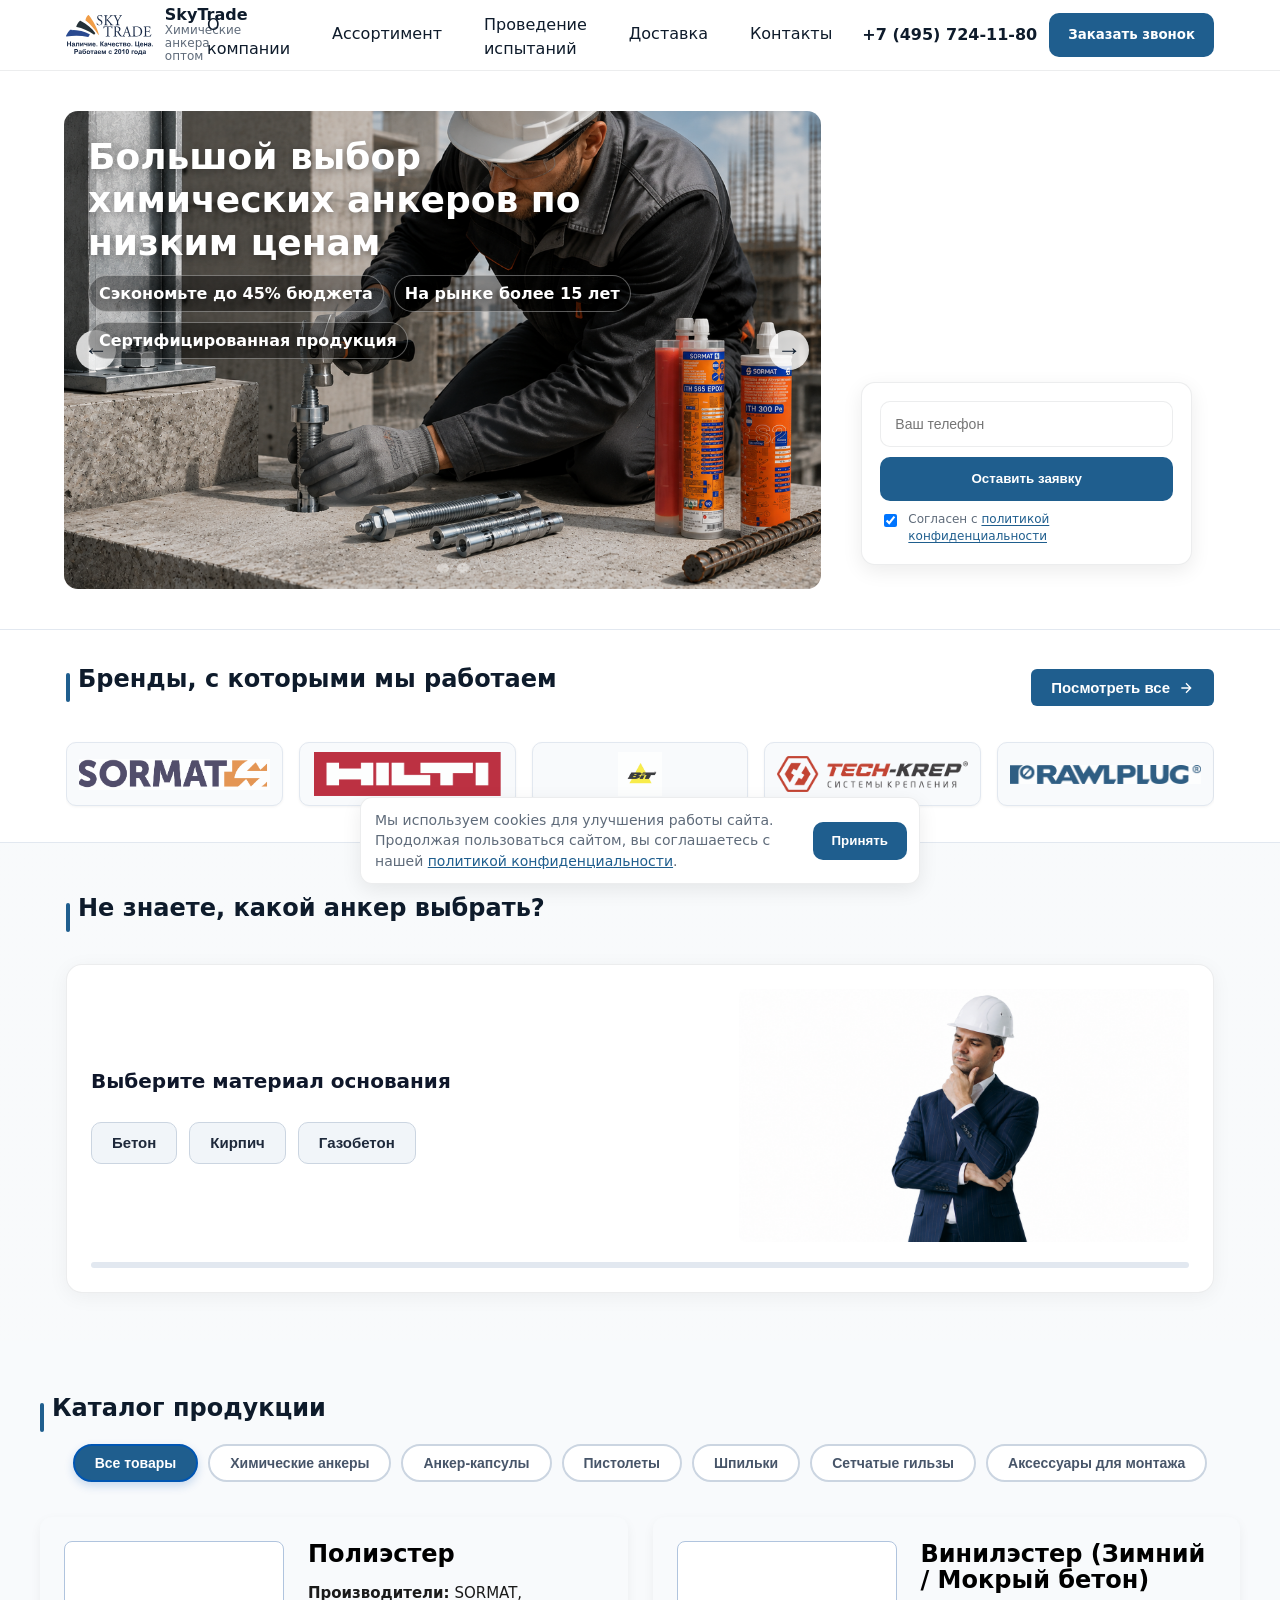
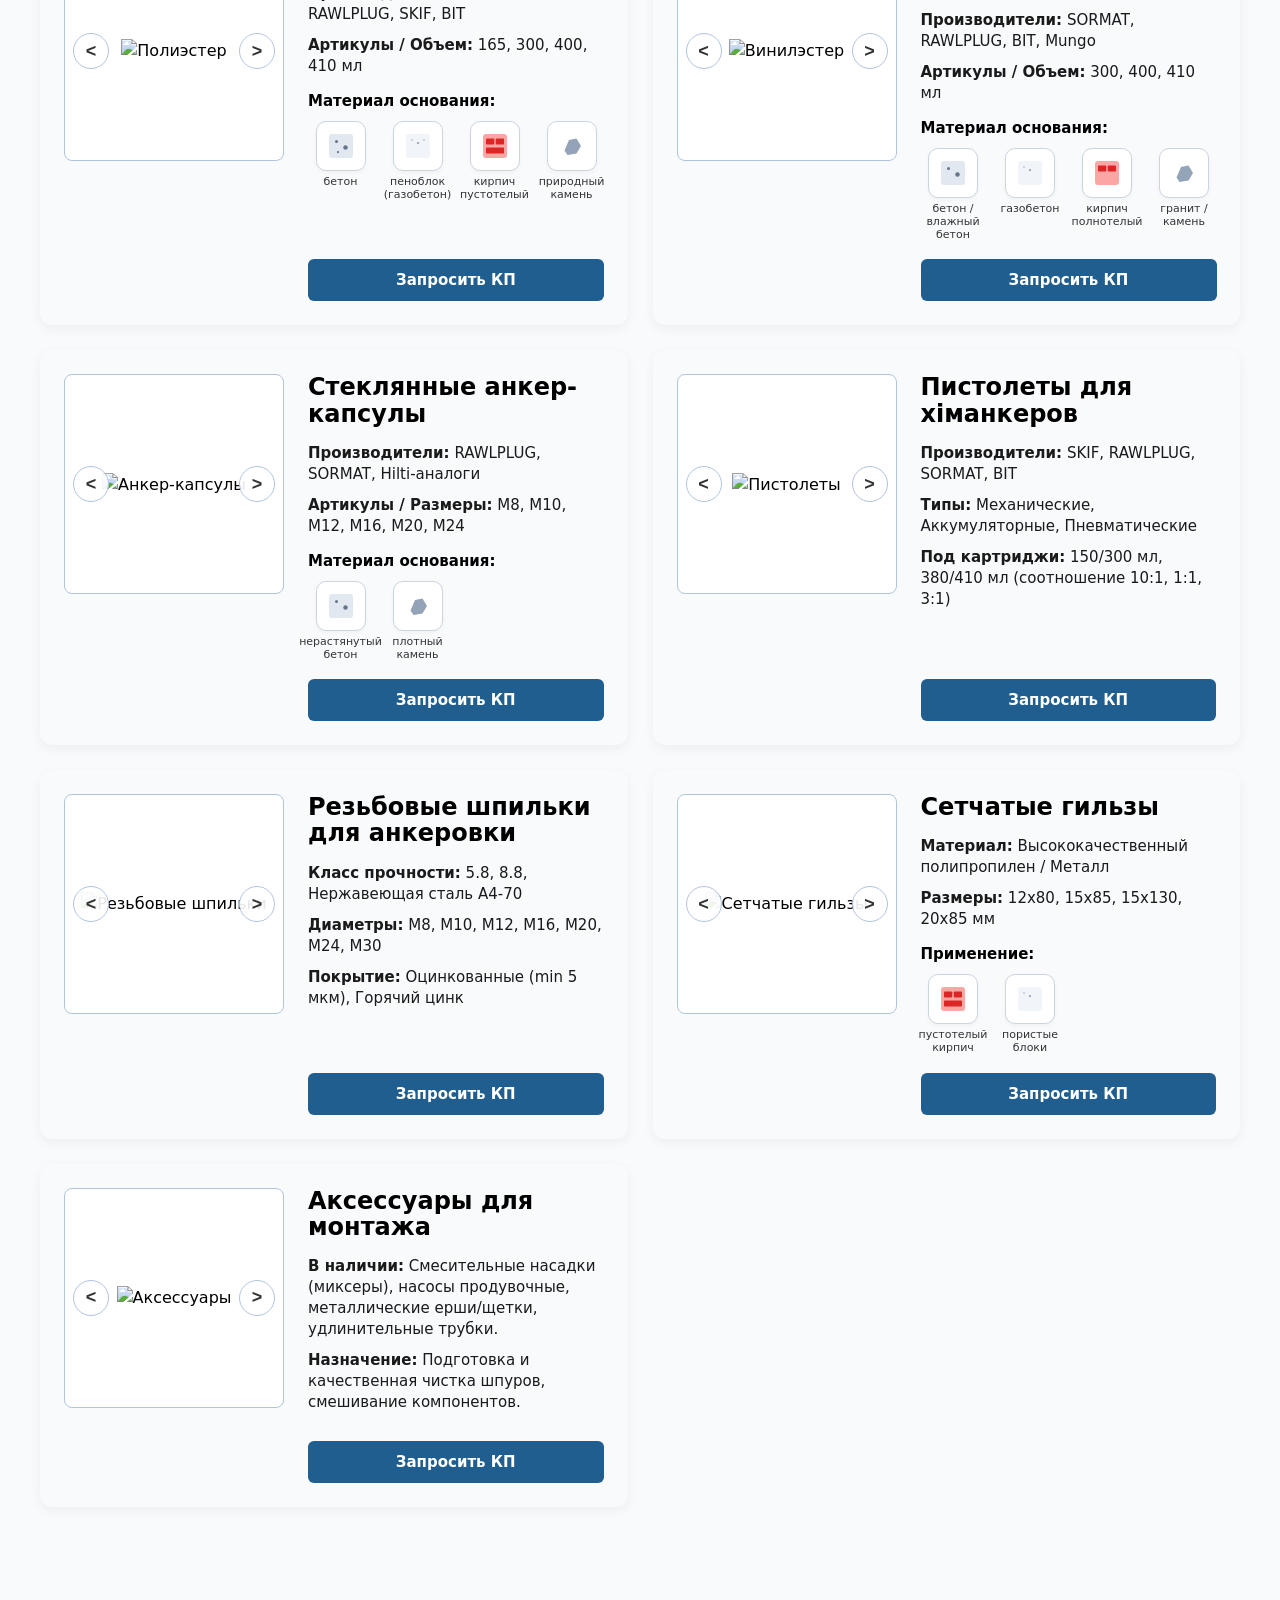
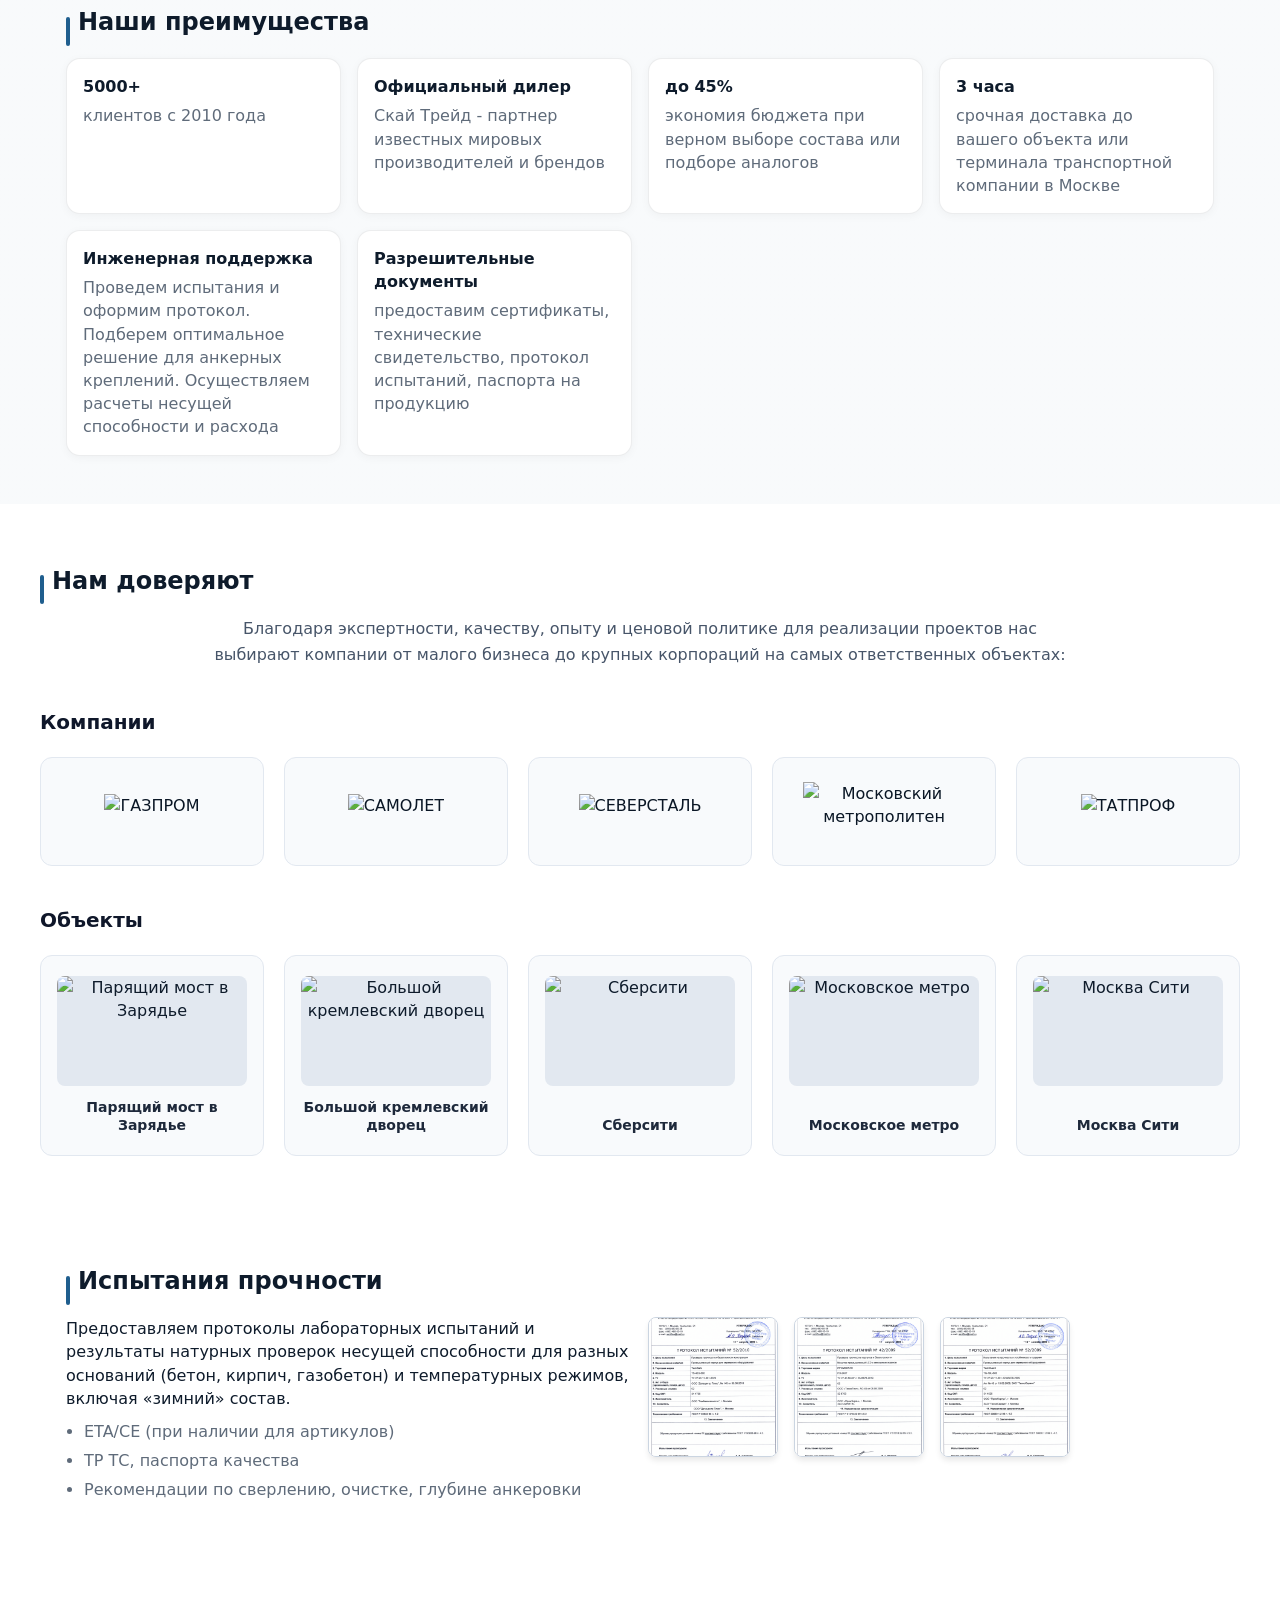
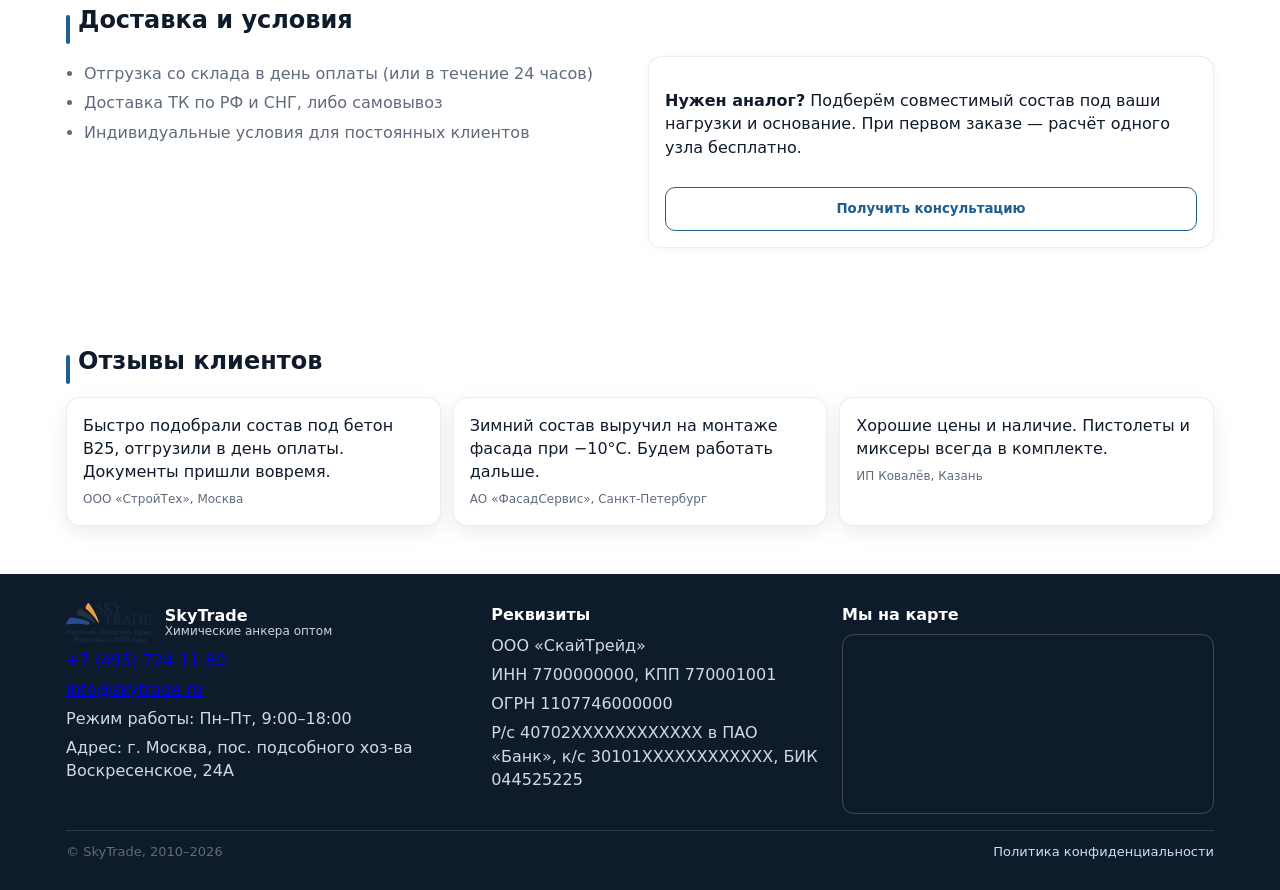
==== index.html @ 8d864ab9 "23/08/26" ====
<!DOCTYPE html>
<html lang="ru">
<head>
  <meta charset="utf-8" />
  <meta name="viewport" content="width=device-width, initial-scale=1" />
  <link rel="icon" href="favicon.ico" />
  <title>SkyTrade — химические анкеры оптом</title>

  <!-- Единый минимальный стиль -->
  <link href="css/index_v_5.css" rel="stylesheet" />

  <style>
    /* Стили для всплывающего окна формы */
    .overlay[hidden] {
      display: none !important;
    }
    .overlay {
      position: fixed;
      top: 0;
      left: 0;
      width: 100%;
      height: 100%;
      background: rgba(15, 23, 42, 0.65);
      backdrop-filter: blur(4px);
      display: flex;
      align-items: center;
      justify-content: center;
      z-index: 1000;
      padding: 16px;
    }
    .popup {
      background: #ffffff;
      border-radius: 16px;
      padding: 32px 24px;
      max-width: 440px;
      width: 100%;
      position: relative;
      box-shadow: 0 20px 25px -5px rgba(0, 0, 0, 0.1), 0 8px 10px -6px rgba(0, 0, 0, 0.1);
    }
    .popup__close {
      position: absolute;
      top: 16px;
      right: 16px;
      background: transparent;
      border: none;
      font-size: 24px;
      line-height: 1;
      cursor: pointer;
      color: #64748b;
      padding: 4px 8px;
      border-radius: 8px;
      transition: background 0.2s, color 0.2s;
    }
    .popup__close:hover {
      background: #f1f5f9;
      color: #0f172a;
    }
    .form-popup__title {
      font-size: 22px;
      font-weight: 700;
      color: #0f172a;
      margin-bottom: 8px;
      text-align: center;
    }
    .form-popup__subtitle {
      font-size: 14px;
      color: #64748b;
      text-align: center;
      margin-bottom: 20px;
      line-height: 1.4;
    }
    .form-popup__field {
      margin-bottom: 14px;
      display: block;
    }

    /* =========================================================
       ОБНУЛЕНИЕ POSITION: ABSOLUTE И НАСТРОЙКА FLEX/GRID ДЛЯ КВИЗА
       ========================================================= */
    #quiz .container {
      display: flex !important;
      flex-direction: column !important;
      gap: 20px;
      width: 100%;
      height: auto !important;
      min-height: 0 !important;
      position: relative !important;
      box-sizing: border-box;
    }

    .quiz {
      display: flex !important;
      flex-direction: column !important;
      gap: 20px;
      width: 100%;
      height: auto !important;
      min-height: 0 !important;
      position: relative !important;
      background: #ffffff;
      border-radius: 16px;
      padding: 24px;
      box-shadow: 0 4px 20px rgba(0, 0, 0, 0.05);
      box-sizing: border-box;
    }

    .quiz__steps {
      display: flex !important;
      flex-direction: column !important;
      width: 100%;
      height: auto !important;
      position: relative !important;
    }

    /* Убираем position: absolute у шагов квиза */
    .quiz__step {
      display: none !important;
      position: static !important;
      width: 100%;
      height: auto !important;
      top: auto !important;
      left: auto !important;
      right: auto !important;
      bottom: auto !important;
    }

    .quiz__step.is-active {
      display: flex !important;
      flex-direction: column !important;
      gap: 16px;
      position: static !important;
      width: 100%;
      height: auto !important;
    }

    .quiz__step-inner {

      gap: 24px;
      align-items: center;
      width: 100%;
      height: auto !important;
      position: static !important;
    }

    .quiz__step-main {
      display: flex;
      flex-direction: column;
      gap: 16px;
      position: static !important;
    }

    .quiz__q {
      font-size: 20px;
      font-weight: 700;
      color: #0f172a;
      line-height: 1.3;
    }

    .quiz__opts {
      display: flex;
      flex-wrap: wrap;
      gap: 12px;
    }

    .quiz__opt {
      display: inline-flex;
      align-items: center;
      justify-content: center;
      padding: 12px 20px;
      background: #f1f5f9;
      border: 1px solid #cbd5e1;
      border-radius: 10px;
      font-size: 15px;
      font-weight: 600;
      color: #1e293b;
      cursor: pointer;
      transition: all 0.2s ease;
    }

    .quiz__opt:hover {
      background: #e2e8f0;
      border-color: #94a3b8;
    }

    .quiz__step-media {
      display: flex;
      justify-content: center;
      align-items: center;
      width: 100%;
      position: static !important;
    }

    .quiz__step-media img {
      max-width: 100%;
      height: auto;
      object-fit: contain;
    }

    .quiz__progress {
      width: 100%;
      height: 6px;
      background: #e2e8f0;
      border-radius: 4px;
      overflow: hidden;
      margin-top: auto;
      position: relative !important;
    }

    .quiz__bar {
      display: block;
      height: 100%;
      background: var(--primary);
      transition: width 0.3s ease;
      width: 0%;
    }

    /* Стили для блока сертификатов (Пропорция А4 и просмотр) */
    .certs {
      display: flex;
      gap: 16px;
      align-items: center;
      justify-content: flex-start;
      flex-wrap: wrap;
    }
    .certs img {
      width: 100%;
      max-width: 130px;
      aspect-ratio: 1 / 1.414;
      object-fit: cover;
      border-radius: 8px;
      border: 1px solid #cbd5e1;
      box-shadow: 0 4px 6px -1px rgba(0, 0, 0, 0.1);
      cursor: pointer;
      transition: transform 0.2s ease, box-shadow 0.2s ease;
    }
    .certs img:hover {
      transform: translateY(-4px);
      box-shadow: 0 10px 15px -3px rgba(0, 0, 0, 0.15);
    }

    /* Попап для просмотра сертификатов */
    .cert-popup-overlay {
      cursor: pointer;
      z-index: 2000;
      background: rgba(15, 23, 42, 0.85);
    }
    .cert-popup-container {
      max-width: 90vw;
      max-height: 90vh;
      display: flex;
      align-items: center;
      justify-content: center;
    }
    .cert-popup-img {
      max-width: 90vw;
      max-height: 90vh;
      object-fit: contain;
      border-radius: 8px;
      box-shadow: 0 25px 50px -12px rgba(0, 0, 0, 0.5);
    }

    /* Стили для узкого слайдера Брендов */
    .brands-section {
      padding: 32px 0;
      background: #ffffff;
      border-top: 1px solid #e2e8f0;
      border-bottom: 1px solid #e2e8f0;
      overflow: hidden;
    }
    .section__title--sm {
      font-size: 20px;
      font-weight: 700;
      margin-bottom: 20px;
      text-align: center;
      color: #0f172a;
    }
    .brands-slider {
      overflow: hidden;
      width: 100%;
      position: relative;
    }
    .brands-track {
      display: flex;
      transition: transform 0.6s ease-in-out;
      width: 100%;
    }
    .brands-slide {
      min-width: 100%;
      display: flex;
      align-items: center;
      justify-content: space-between;
      gap: 16px;
      box-sizing: border-box;
      padding: 4px 0;
    }
    .brands-item {
      flex: 1;
      display: flex;
      align-items: center;
      justify-content: center;
      height: 64px;
      background: #f8fafc;
      border-radius: 10px;
      padding: 8px 12px;
      box-shadow: 0 1px 3px rgba(0,0,0,0.05);
      border: 1px solid #e2e8f0;
      box-sizing: border-box;
    }
    .brands-item img {
      max-width: 100%;
      max-height: 44px;
      object-fit: contain;
      filter: grayscale(20%);
      opacity: 0.85;
      transition: all 0.3s ease;
    }
    .brands-item:hover img {
      filter: grayscale(0%);
      opacity: 1;
      transform: scale(1.05);
    }

    /* =========================================================
       МОБИЛЬНАЯ АДАПТИВНОСТЬ (ВКЛЮЧАЯ ПОДВАЛ И КВИЗ)
       ========================================================= */
    @media (max-width: 768px) {
      /* Квиз на мобилке */
      .quiz {
        padding: 16px;
      }
      .quiz__step-inner {

        gap: 16px;
      }
      .quiz__opts {
        display: flex;
        flex-direction: column;
        width: 100%;
      }
      .quiz__opt {
        width: 100%;
        box-sizing: border-box;
      }

      /* Слайдер брендов на мобилке */
      .brands-slide {
        gap: 8px;
      }
      .brands-item {
        height: 50px;
        padding: 4px 6px;
      }
      .brands-item img {
        max-height: 32px;
      }

      /* МОБИЛЬНЫЙ FOOTER В КОЛОНКИ */
      .footer__top {
        display: flex !important;
        flex-direction: column !important;
        gap: 28px !important;
      }
      .footer__col {
        width: 100% !important;
        display: flex !important;
        flex-direction: column !important;
      }
      .footer__bottom {
        display: flex !important;
        flex-direction: column !important;
        gap: 12px !important;
        align-items: center !important;
        text-align: center !important;
        padding-top: 20px !important;
      }
      .footer__map {
        width: 100% !important;
        height: 200px !important;
      }
    }
  </style>
</head>

<body>

  <!-- Шапка -->
  <header class="header">
    <div class="container header__row">
      <a class="brand" href="/">
        <img src="img/logo.svg" alt="SkyTrade — химические анкеры" class="brand__logo" />
        <div class="brand__text">
          <strong>SkyTrade</strong>
          <span>Химические анкера оптом</span>
        </div>
      </a>

      <nav class="nav" aria-label="Основная навигация">
        <button class="nav__toggle" aria-expanded="false" aria-controls="navMenu">
          <span></span><span></span><span></span>
        </button>
        <ul class="nav__list" id="navMenu">
        <li><a href="#about">О компании</a></li>
          <li><a href="#catalog">Ассортимент</a></li>
        <li><a href="#testing">Проведение испытаний</a></li>
          <li><a href="#delivery">Доставка</a></li>
          <li><a href="#contacts">Контакты</a></li>
        </ul>
      </nav>

      <div class="header__cta">
        <a href="tel:+74957241180" class="header__phone">+7 (495) 724-11-80</a>
        <a href="#lead" class="btn btn--primary js-open-form-popup" data-title="Заказать звонок">Заказать звонок</a>
      </div>
    </div>
  </header>

  <div class="banner">
    <!-- СЛАЙДЕР -->
    <div class="slider">
      <!-- Текст-оверлей -->
      <div class="slider-caption">
        <h1>Большой выбор химических анкеров по низким ценам</h1>
        <ul class="slider-bullets">
            <li>Сэкономьте до 45% бюджета</li>
          <li>На рынке более 15 лет</li>
          <li>Сертифицированная продукция</li>
        </ul>
      </div>

      <div class="slide active">
        <img src="img/banners/slide-1-desktop.png" alt="Banner desktop" />
      </div>
      <div class="slide">
        <img src="img/banners/slide-2-desktop.png" alt="Banner desktop" />
      </div>
      <div class="slide">
        <img src="img/banners/slide-3-desktop.png" alt="Banner desktop" />
      </div>

      <button class="slider-btn prev" onclick="changeSlide(-1)">&#8592;</button>
      <button class="slider-btn next" onclick="changeSlide(1)">&#8594;</button>

      <div class="slider-dots">
        <button class="dot active" onclick="goToSlide(0)"></button>
        <button class="dot" onclick="goToSlide(1)"></button>
        <button class="dot" onclick="goToSlide(2)"></button>
      </div>
    </div>

    <!-- ПРАВЫЙ ВЕРХНИЙ -->
    <div class="banner-item banner-item-1" style="overflow: hidden; padding: 0;">
        
      <video autoplay loop muted playsinline style="width: 100%; height: 100%; object-fit: cover; display: block;">
        <source src="video/video.mp4" type="video/mp4" />
        Ваш браузер не поддерживает видео.
      </video>
    </div>

    <!-- ПРАВЫЙ НИЖНИЙ -->
    <div class="banner-item banner-item-2">
      <form id="lead" action="send.php" method="POST" class="form form--card">
        <input type="hidden" name="title" value="Запрос коммерческого предложения" />
        <input type="hidden" name="form_name" value="lead" />
        <label class="input">
          <input type="tel" name="phone" class="input__control" placeholder="Ваш телефон" required />
        </label>
        <button type="submit" class="btn btn--primary btn--full">Оставить заявку</button>

        <label class="check">
          <input type="checkbox" name="agree" checked />
          <span>Согласен с <a href="#" id="openPopupBtn">политикой конфиденциальности</a></span>
        </label>
      </form>
    </div>
  </div>

  <!-- БРЕНДЫ (Узкий слайдер) -->
  <section id="brands" class="brands-section">
    <div class="container">
<div class="brands-header">
  <h2 class="section__title">Бренды, с которыми мы работаем</h2>
  <button id="openBrandsModalBtn" class="btn-view-all-brands" type="button">
    Посмотреть все
    <svg width="16" height="16" viewBox="0 0 24 24" fill="none" stroke="currentColor" stroke-width="2"><path d="M5 12h14M12 5l7 7-7 7"/></svg>
  </button>
</div>
      <div class="brands-slider">
        <div class="brands-track">
          <!-- Слайд 1 (1–5) -->
          <div class="brands-slide">
            <div class="brands-item"><img src="img/brands/11_logo_SORMAT.png" alt="химический анкер Sormat" title="химический анкер Sormat" /></div>
            <div class="brands-item"><img src="img/brands/12_logo_HILTI.webp" alt="химический анкер HILTI" title="химический анкер HILTI" /></div>
            <div class="brands-item"><img src="img/brands/13_logo_BIT.jpg" alt="химический анкер BIT" title="химический анкер BIT" /></div>
            <div class="brands-item"><img src="img/brands/14_logo_techkrep.png" alt="химический анкер Tech‑Krep" title="химический анкер Tech‑Krep" /></div>
            <div class="brands-item"><img src="img/brands/15_logo_rawlplug.jpg" alt="химический анкер RAWLPLUG" title="химический анкер RAWLPLUG" /></div>
          </div>
          <!-- Слайд 2 (6–10) -->
          <div class="brands-slide">
            <div class="brands-item"><img src="img/brands/21_logo_SKIF.png" alt="химический анкер SKIF" title="химический анкер SKIF" /></div>
            <div class="brands-item"><img src="img/brands/22_logo_HIMTEX.webp" alt="химический анкер HIMTEX" title="химический анкер HIMTEX" /></div>
            <div class="brands-item"><img src="img/brands/23_logo_TYTAN.png" alt="химический анкер TYTAN" title="химический анкер TYTAN" /></div>
            <div class="brands-item"><img src="img/brands/24_logo_UTECH.png" alt="химический анкер UTECH" title="химический анкер UTECH" /></div>
            <div class="brands-item"><img src="img/brands/25_logo_Fasty.jpg" alt="химический анкер Fasty" title="химический анкер Fasty" /></div>
          </div>
          <!-- Слайд 3 (11–15) -->
          <div class="brands-slide">
            <div class="brands-item"><img src="img/brands/31_logo_EMS_Dubell.jpg" alt="химический анкер EMS" title="химический анкер EMS" /></div>
            <div class="brands-item"><img src="img/brands/32_logo_MKT.png" alt="химический анкер MKT" title="химический анкер MKT" /></div>
            <div class="brands-item"><img src="img/brands/33_logo_FISCHER.png" alt="химический анкер Fischer" title="химический анкер Fischer" /></div>
            <div class="brands-item"><img src="img/brands/34_logo_DAXMER.svg" alt="химический анкер Daxmer" title="химический анкер Daxmer" /></div>
            <div class="brands-item"><img src="img/brands/35_logo_GRAF.png" alt="химический анкер GRAF" title="химический анкер GRAF" /></div>
          </div>
          <!-- Слайд 4 (16–20) -->
          <div class="brands-slide">
            <div class="brands-item"><img src="img/brands/41_logo_KMP.jpg" alt="химический анкер КМП" title="химический анкер КМП" /></div>
            <div class="brands-item"><img src="img/brands/42_logo_OKG.jpg" alt="химический анкер OKG" title="химический анкер OKG" /></div>
            <div class="brands-item"><img src="img/brands/43_logo_STALMAX.jpg" alt="химический анкер STALMAX" title="химический анкер STALMAX" /></div>
            <div class="brands-item"><img src="img/brands/44_logo_FIXAR.jpg" alt="химический анкер Фиксар" title="химический анкер Фиксар" /></div>
            <div class="brands-item"><img src="img/brands/45_logo_ELEMENTA.webp" alt="химический анкер ELEMENTA" title="химический анкер ELEMENTA" /></div>
          </div>
        </div>
      </div>
    </div>
  </section>

  <!-- КВИЗ -->
  <section id="quiz" class="section section--alt">
    <div class="container">
      <h2 class="section__title">Не знаете, какой анкер выбрать?</h2>
      <div class="quiz" aria-live="polite">
        <div class="quiz__steps">
          
          <!-- Первый слайд -->
          <div class="quiz__step is-active" data-step="1">
            <div class="quiz__step-inner">
              <div class="quiz__step-main">
                <div class="quiz__q">Выберите материал основания</div>
                <div class="quiz__opts">
                  <button class="quiz__opt" data-value="бетон">Бетон</button>
                  <button class="quiz__opt" data-value="кирпич">Кирпич</button>
                  <button class="quiz__opt" data-value="газобетон">Газобетон</button>
                </div>
              </div>
              <div class="quiz__step-media">
                <img src="img/quastion.png" alt="Выберите материал основания" class="quiz__img" />
              </div>
            </div>
          </div>

          <div class="quiz__step" data-step="2">
            <div class="quiz__q">Условия монтажа</div>
            <div class="quiz__opts">
              <button class="quiz__opt" data-value="обычные">Обычные</button>
              <button class="quiz__opt" data-value="мокрые">Мокрые отверстия</button>
              <button class="quiz__opt" data-value="зима">Низкие температуры (зима)</button>
            </div>
          </div>

          <div class="quiz__step" data-step="3">
            <div class="quiz__q">Диаметр шпильки</div>
            <div class="quiz__opts">
              <button class="quiz__opt" data-value="м8-м12">М8–М12</button>
              <button class="quiz__opt" data-value="м16+">М16 и выше</button>
              <button class="quiz__opt" data-value="не_знаю">Не знаю</button>
            </div>
          </div>

          <div class="quiz__step" data-step="4">
            <div class="quiz__q">Подходящий вариант под ваши задачи:</div>
            <div class="quiz__result">
              <div class="quiz__rec"></div>
              <form action="send.php" method="POST" class="form form--card quiz__form">
                <input type="hidden" name="title" value="Заявка из квиза" />
                <input type="hidden" name="form_name" value="quiz" />
                <input type="hidden" name="rec_product" id="quizRecProduct" />
                <label class="input">
                  <input type="tel" name="phone" class="input__control" placeholder="Ваш телефон" required />
                </label>
                <button type="submit" class="btn btn--primary btn--full">Получить расчёт и КП</button>
                <label class="check">
                  <input type="checkbox" name="agree" checked />
                  <span>Согласен с <a href="#" id="openPopupBtnQuiz">политикой конфиденциальности</a></span>
                </label>
              </form>
            </div>
            <div class="quiz__nav" style="margin-top:12px;">
              <button class="btn" id="quizRestart">Пройти опрос заново</button>
            </div>
          </div>

        </div>
        <div class="quiz__progress"><span class="quiz__bar"></span></div>
      </div>
    </div>
  </section>

<!-- СЕКЦИЯ КАТАЛОГА SKYTRADE -->
<section class="catalog-section" id="catalog">
    <div class="catalog-container">
        <h2 class="section__title">Каталог продукции</h2>

        <!-- Переключатель категорий товаров -->
        <div class="catalog-tabs">
            <button class="tab-btn active" data-category="all">Все товары</button>
            <button class="tab-btn" data-category="chem-anchors">Химические анкеры</button>
            <button class="tab-btn" data-category="capsules">Анкер-капсулы</button>
            <button class="tab-btn" data-category="guns">Пистолеты</button>
            <button class="tab-btn" data-category="studs">Шпильки</button>
            <button class="tab-btn" data-category="sleeves">Сетчатые гильзы</button>
            <button class="tab-btn" data-category="accessories">Аксессуары для монтажа</button>
        </div>

        <!-- Сетка / Горизонтальная карусель карточек товаров -->
        <div class="catalog-grid">

            <!-- 1. Химический анкер: Полиэстер -->
            <div class="product-card" data-category="chem-anchors">
                <div class="card-slider">
                    <button class="slider-arrow arrow-prev" onclick="changeSlide(this, -1)">&lt;</button>
                    <img src="images/polyester-1.png" class="slider-img" alt="Полиэстер" data-images='["images/polyester-1.png", "images/polyester-2.png"]' data-index="0">
                    <button class="slider-arrow arrow-next" onclick="changeSlide(this, 1)">&gt;</button>
                </div>
                <div class="card-info">
                    <div>
                        <h3 class="product-title">Полиэстер</h3>
                        <div class="param-row"><span class="param-label">Производители:</span> SORMAT, RAWLPLUG, SKIF, BIT</div>
                        <div class="param-row"><span class="param-label">Артикулы / Объем:</span> 165, 300, 400, 410 мл</div>
                        
                        <div class="base-materials">
                            <div class="base-materials-title">Материал основания:</div>
                            <div class="materials-icons">
                                <div class="material-item">
                                    <div class="icon-box">
                                        <svg width="24" height="24" viewBox="0 0 32 32" fill="none"><rect width="32" height="32" rx="4" fill="#E2E8F0"/><circle cx="10" cy="10" r="2" fill="#64748B"/><circle cx="22" cy="18" r="3" fill="#64748B"/><circle cx="12" cy="24" r="1.5" fill="#64748B"/></svg>
                                    </div>
                                    <span class="material-label">бетон</span>
                                </div>
                                <div class="material-item">
                                    <div class="icon-box">
                                        <svg width="24" height="24" viewBox="0 0 32 32" fill="none"><rect width="32" height="32" rx="4" fill="#F1F5F9"/><circle cx="8" cy="8" r="1" fill="#94A3B8"/><circle cx="16" cy="12" r="1.5" fill="#94A3B8"/><circle cx="24" cy="8" r="1" fill="#94A3B8"/></svg>
                                    </div>
                                    <span class="material-label">пеноблок (газобетон)</span>
                                </div>
                                <div class="material-item">
                                    <div class="icon-box">
                                        <svg width="24" height="24" viewBox="0 0 32 32" fill="none"><rect width="32" height="32" rx="4" fill="#FCA5A5"/><rect x="4" y="6" width="11" height="8" rx="1" fill="#DC2626"/><rect x="17" y="6" width="11" height="8" rx="1" fill="#DC2626"/><rect x="4" y="18" width="24" height="8" rx="1" fill="#DC2626"/></svg>
                                    </div>
                                    <span class="material-label">кирпич пустотелый</span>
                                </div>
                                <div class="material-item">
                                    <div class="icon-box">
                                        <svg width="24" height="24" viewBox="0 0 32 32" fill="none"><path d="M6 22L12 8L22 6L28 16L22 26L10 28L6 22Z" fill="#94A3B8"/></svg>
                                    </div>
                                    <span class="material-label">природный камень</span>
                                </div>
                            </div>
                        </div>
                    </div>
                    <div class="card-actions">
                        <button class="btn-order" onclick="openProductModal('Химический анкер Полиэстер')">Запросить КП</button>
                    </div>
                </div>
            </div>

            <!-- 2. Химический анкер: Винилэстер -->
            <div class="product-card" data-category="chem-anchors">
                <div class="card-slider">
                    <button class="slider-arrow arrow-prev" onclick="changeSlide(this, -1)">&lt;</button>
                    <img src="images/vinylester-1.png" class="slider-img" alt="Винилэстер" data-images='["images/vinylester-1.png", "images/vinylester-2.png"]' data-index="0">
                    <button class="slider-arrow arrow-next" onclick="changeSlide(this, 1)">&gt;</button>
                </div>
                <div class="card-info">
                    <div>
                        <h3 class="product-title">Винилэстер (Зимний / Мокрый бетон)</h3>
                        <div class="param-row"><span class="param-label">Производители:</span> SORMAT, RAWLPLUG, BIT, Mungo</div>
                        <div class="param-row"><span class="param-label">Артикулы / Объем:</span> 300, 400, 410 мл</div>
                        
                        <div class="base-materials">
                            <div class="base-materials-title">Материал основания:</div>
                            <div class="materials-icons">
                                <div class="material-item">
                                    <div class="icon-box">
                                        <svg width="24" height="24" viewBox="0 0 32 32" fill="none"><rect width="32" height="32" rx="4" fill="#E2E8F0"/><circle cx="10" cy="10" r="2" fill="#64748B"/><circle cx="22" cy="18" r="3" fill="#64748B"/></svg>
                                    </div>
                                    <span class="material-label">бетон / влажный бетон</span>
                                </div>
                                <div class="material-item">
                                    <div class="icon-box">
                                        <svg width="24" height="24" viewBox="0 0 32 32" fill="none"><rect width="32" height="32" rx="4" fill="#F1F5F9"/><circle cx="8" cy="8" r="1" fill="#94A3B8"/><circle cx="16" cy="12" r="1.5" fill="#94A3B8"/></svg>
                                    </div>
                                    <span class="material-label">газобетон</span>
                                </div>
                                <div class="material-item">
                                    <div class="icon-box">
                                        <svg width="24" height="24" viewBox="0 0 32 32" fill="none"><rect width="32" height="32" rx="4" fill="#FCA5A5"/><rect x="4" y="6" width="11" height="8" rx="1" fill="#DC2626"/><rect x="17" y="6" width="11" height="8" rx="1" fill="#DC2626"/></svg>
                                    </div>
                                    <span class="material-label">кирпич полнотелый</span>
                                </div>
                                <div class="material-item">
                                    <div class="icon-box">
                                        <svg width="24" height="24" viewBox="0 0 32 32" fill="none"><path d="M6 22L12 8L22 6L28 16L22 26L10 28L6 22Z" fill="#94A3B8"/></svg>
                                    </div>
                                    <span class="material-label">гранит / камень</span>
                                </div>
                            </div>
                        </div>
                    </div>
                    <div class="card-actions">
                        <button class="btn-order" onclick="openProductModal('Химический анкер Винилэстер')">Запросить КП</button>
                    </div>
                </div>
            </div>

            <!-- 3. Анкер-капсулы -->
            <div class="product-card" data-category="capsules">
                <div class="card-slider">
                    <button class="slider-arrow arrow-prev" onclick="changeSlide(this, -1)">&lt;</button>
                    <img src="images/capsule-1.png" class="slider-img" alt="Анкер-капсулы" data-images='["images/capsule-1.png", "images/capsule-2.png"]' data-index="0">
                    <button class="slider-arrow arrow-next" onclick="changeSlide(this, 1)">&gt;</button>
                </div>
                <div class="card-info">
                    <div>
                        <h3 class="product-title">Стеклянные анкер-капсулы</h3>
                        <div class="param-row"><span class="param-label">Производители:</span> RAWLPLUG, SORMAT, Hilti-аналоги</div>
                        <div class="param-row"><span class="param-label">Артикулы / Размеры:</span> М8, М10, М12, М16, М20, М24</div>
                        
                        <div class="base-materials">
                            <div class="base-materials-title">Материал основания:</div>
                            <div class="materials-icons">
                                <div class="material-item">
                                    <div class="icon-box">
                                        <svg width="24" height="24" viewBox="0 0 32 32" fill="none"><rect width="32" height="32" rx="4" fill="#E2E8F0"/><circle cx="10" cy="10" r="2" fill="#64748B"/><circle cx="22" cy="18" r="3" fill="#64748B"/></svg>
                                    </div>
                                    <span class="material-label">нерастянутый бетон</span>
                                </div>
                                <div class="material-item">
                                    <div class="icon-box">
                                        <svg width="24" height="24" viewBox="0 0 32 32" fill="none"><path d="M6 22L12 8L22 6L28 16L22 26L10 28L6 22Z" fill="#94A3B8"/></svg>
                                    </div>
                                    <span class="material-label">плотный камень</span>
                                </div>
                            </div>
                        </div>
                    </div>
                    <div class="card-actions">
                        <button class="btn-order" onclick="openProductModal('Стеклянные анкер-капсулы')">Запросить КП</button>
                    </div>
                </div>
            </div>

            <!-- 4. Пистолеты -->
            <div class="product-card" data-category="guns">
                <div class="card-slider">
                    <button class="slider-arrow arrow-prev" onclick="changeSlide(this, -1)">&lt;</button>
                    <img src="images/gun-1.png" class="slider-img" alt="Пистолеты" data-images='["images/gun-1.png", "images/gun-2.png"]' data-index="0">
                    <button class="slider-arrow arrow-next" onclick="changeSlide(this, 1)">&gt;</button>
                </div>
                <div class="card-info">
                    <div>
                        <h3 class="product-title">Пистолеты для хіманкеров</h3>
                        <div class="param-row"><span class="param-label">Производители:</span> SKIF, RAWLPLUG, SORMAT, BIT</div>
                        <div class="param-row"><span class="param-label">Типы:</span> Механические, Аккумуляторные, Пневматические</div>
                        <div class="param-row"><span class="param-label">Под картриджи:</span> 150/300 мл, 380/410 мл (соотношение 10:1, 1:1, 3:1)</div>
                    </div>
                    <div class="card-actions">
                        <button class="btn-order" onclick="openProductModal('Пистолеты для инжекции')">Запросить КП</button>
                    </div>
                </div>
            </div>

            <!-- 5. Шпильки -->
            <div class="product-card" data-category="studs">
                <div class="card-slider">
                    <button class="slider-arrow arrow-prev" onclick="changeSlide(this, -1)">&lt;</button>
                    <img src="images/stud-1.png" class="slider-img" alt="Резьбовые шпильки" data-images='["images/stud-1.png", "images/stud-2.png"]' data-index="0">
                    <button class="slider-arrow arrow-next" onclick="changeSlide(this, 1)">&gt;</button>
                </div>
                <div class="card-info">
                    <div>
                        <h3 class="product-title">Резьбовые шпильки для анкеровки</h3>
                        <div class="param-row"><span class="param-label">Класс прочности:</span> 5.8, 8.8, Нержавеющая сталь A4-70</div>
                        <div class="param-row"><span class="param-label">Диаметры:</span> М8, М10, М12, М16, М20, М24, М30</div>
                        <div class="param-row"><span class="param-label">Покрытие:</span> Оцинкованные (min 5 мкм), Горячий цинк</div>
                    </div>
                    <div class="card-actions">
                        <button class="btn-order" onclick="openProductModal('Резьбовые шпильки')">Запросить КП</button>
                    </div>
                </div>
            </div>

            <!-- 6. Сетчатые гильзы -->
            <div class="product-card" data-category="sleeves">
                <div class="card-slider">
                    <button class="slider-arrow arrow-prev" onclick="changeSlide(this, -1)">&lt;</button>
                    <img src="images/sleeve-1.png" class="slider-img" alt="Сетчатые гильзы" data-images='["images/sleeve-1.png", "images/sleeve-2.png"]' data-index="0">
                    <button class="slider-arrow arrow-next" onclick="changeSlide(this, 1)">&gt;</button>
                </div>
                <div class="card-info">
                    <div>
                        <h3 class="product-title">Сетчатые гильзы</h3>
                        <div class="param-row"><span class="param-label">Материал:</span> Высококачественный полипропилен / Металл</div>
                        <div class="param-row"><span class="param-label">Размеры:</span> 12х80, 15х85, 15х130, 20х85 мм</div>
                        
                        <div class="base-materials">
                            <div class="base-materials-title">Применение:</div>
                            <div class="materials-icons">
                                <div class="material-item">
                                    <div class="icon-box">
                                        <svg width="24" height="24" viewBox="0 0 32 32" fill="none"><rect width="32" height="32" rx="4" fill="#FCA5A5"/><rect x="4" y="6" width="11" height="8" rx="1" fill="#DC2626"/><rect x="17" y="6" width="11" height="8" rx="1" fill="#DC2626"/><rect x="4" y="18" width="24" height="8" rx="1" fill="#DC2626"/></svg>
                                    </div>
                                    <span class="material-label">пустотелый кирпич</span>
                                </div>
                                <div class="material-item">
                                    <div class="icon-box">
                                        <svg width="24" height="24" viewBox="0 0 32 32" fill="none"><rect width="32" height="32" rx="4" fill="#F1F5F9"/><circle cx="8" cy="8" r="1" fill="#94A3B8"/><circle cx="16" cy="12" r="1.5" fill="#94A3B8"/></svg>
                                    </div>
                                    <span class="material-label">пористые блоки</span>
                                </div>
                            </div>
                        </div>
                    </div>
                    <div class="card-actions">
                        <button class="btn-order" onclick="openProductModal('Сетчатые гильзы')">Запросить КП</button>
                    </div>
                </div>
            </div>

            <!-- 7. Аксессуары для монтажа -->
            <div class="product-card" data-category="accessories">
                <div class="card-slider">
                    <button class="slider-arrow arrow-prev" onclick="changeSlide(this, -1)">&lt;</button>
                    <img src="images/accessory-1.png" class="slider-img" alt="Аксессуары" data-images='["images/accessory-1.png", "images/accessory-2.png"]' data-index="0">
                    <button class="slider-arrow arrow-next" onclick="changeSlide(this, 1)">&gt;</button>
                </div>
                <div class="card-info">
                    <div>
                        <h3 class="product-title">Аксессуары для монтажа</h3>
                        <div class="param-row"><span class="param-label">В наличии:</span> Смесительные насадки (миксеры), насосы продувочные, металлические ерши/щетки, удлинительные трубки.</div>
                        <div class="param-row"><span class="param-label">Назначение:</span> Подготовка и качественная чистка шпуров, смешивание компонентов.</div>
                    </div>
                    <div class="card-actions">
                        <button class="btn-order" onclick="openProductModal('Аксессуары для монтажа')">Запросить КП</button>
                    </div>
                </div>
            </div>

        </div>
    </div>
</section>

<!-- ТОЧНЫЕ СТИЛИ СЕКЦИИ КАТАЛОГА С ГОРИЗОНТАЛЬНЫМ СВАЙПОМ НА МОБИЛЬНЫХ -->
<style>
    .catalog-section {
        padding: 50px 20px;
        background-color: #f8fafc;
        font-family: 'Segoe UI', system-ui, -apple-system, BlinkMacSystemFont, Roboto, sans-serif;
    }

    .catalog-container {
        max-width: 1200px;
        margin: 0 auto;
    }

    .catalog-title {
        font-size: 32px;
        font-weight: 700;
        text-align: center;
        margin-bottom: 30px;
        color: #0f172a;
    }

    /* Вкладки групп товаров */
    .catalog-tabs {
        display: flex;
        flex-wrap: wrap;
        gap: 10px;
        justify-content: center;
        margin-bottom: 35px;
    }

    .tab-btn {
        background-color: #ffffff;
        border: 2px solid #cbd5e1;
        color: #475569;
        padding: 9px 20px;
        border-radius: 25px;
        font-size: 14px;
        font-weight: 600;
        cursor: pointer;
        transition: all 0.2s ease;
    }

    .tab-btn:hover {
        border-color: #0056b3;
        color: #0056b3;
    }

    .tab-btn.active {
        background-color: var(--primary);
        border-color: #0056b3;
        color: #ffffff;
        box-shadow: 0 4px 10px rgba(0, 86, 179, 0.2);
    }

    /* Десктопная сетка */
    .catalog-grid {
        display: grid;
        grid-template-columns: repeat(auto-fill, minmax(520px, 1fr));
        gap: 25px;
    }

    /* Карточка товара (в точном соответствии с Вложением 2) */
    .product-card {
        background-color: #f8fafc; /* Голубой фон карточки по макету Вложения 2 */
        border-radius: 12px;
        padding: 24px;
        display: flex;
        gap: 24px;
        box-shadow: 0 4px 12px rgba(0, 0, 0, 0.05);
        color: #000000;
        transition: transform 0.2s ease, box-shadow 0.2s ease;
        box-sizing: border-box;
    }

    .product-card:hover {
        transform: translateY(-2px);
        box-shadow: 0 8px 20px rgba(0, 0, 0, 0.08);
    }

    .product-card.hidden {
        display: none !important;
    }

    /* Галерея / Слайдер картинки */
    .card-slider {
        flex: 0 0 220px;
        height: 220px;
        background: #ffffff;
        border: 1px solid #b0c4de;
        border-radius: 8px;
        position: relative;
        display: flex;
        align-items: center;
        justify-content: center;
        overflow: hidden;
    }

    .slider-img {
        max-width: 90%;
        max-height: 90%;
        object-fit: contain;
    }

    .slider-arrow {
        position: absolute;
        top: 50%;
        transform: translateY(-50%);
        width: 36px;
        height: 36px;
        background-color: rgba(255, 255, 255, 0.9);
        border: 1px solid #b0c4de;
        border-radius: 50%;
        color: #333333;
        font-size: 18px;
        font-weight: bold;
        display: flex;
        align-items: center;
        justify-content: center;
        cursor: pointer;
        user-select: none;
        transition: all 0.2s ease;
        z-index: 2;
    }

    .slider-arrow:hover {
        background-color: #ffffff;
        border-color: #0056b3;
        color: #0056b3;
        box-shadow: 0 2px 8px rgba(0, 0, 0, 0.15);
    }

    .arrow-prev { left: 8px; }
    .arrow-next { right: 8px; }

    /* Данные карточки */
    .card-info {
        flex: 1;
        display: flex;
        flex-direction: column;
        justify-content: space-between;
    }

    .product-title {
        font-size: 24px;
        font-weight: 600;
        margin: 0 0 16px 0;
        line-height: 1.1;
        color: #000000;
    }

    .param-row {
        font-size: 15px;
        margin-bottom: 10px;
        line-height: 1.4;
        color: #1a1a1a;
    }

    .param-label {
        font-weight: 700;
    }

    /* Блок материалов основания */
    .base-materials {
        margin-top: 14px;
    }

    .base-materials-title {
        font-size: 15px;
        font-weight: 700;
        margin-bottom: 8px;
        color: #000000;
    }

    .materials-icons {
        display: flex;
        gap: 12px;
    }

    .material-item {
        display: flex;
        flex-direction: column;
        align-items: center;
        width: 65px;
        text-align: center;
    }

    .icon-box {
        width: 50px;
        height: 50px;
        background: #ffffff;
        border-radius: 10px;
        border: 1px solid #cbd5e1;
        display: flex;
        align-items: center;
        justify-content: center;
        margin-bottom: 4px;
        box-shadow: 0 2px 4px rgba(0, 0, 0, 0.04);
    }

    .material-label {
        font-size: 11px;
        line-height: 1.2;
        color: #333333;
    }

    /* Кнопка действия */
    .card-actions {
        margin-top: 18px;
    }

    .btn-order {
        display: inline-flex;
        align-items: center;
        justify-content: center;
        width: 100%;
        background-color: var(--primary);
        color: #ffffff;
        font-family: 'Segoe UI', system-ui, sans-serif;
        font-size: 15px;
        font-weight: 600;
        padding: 12px 24px;
        border: none;
        border-radius: 6px;
        cursor: pointer;
        transition: background-color 0.2s ease, transform 0.1s ease, box-shadow 0.2s ease;
        text-decoration: none;
    }

    .btn-order:hover {
        background-color: #003d82;
        box-shadow: 0 4px 12px rgba(0, 86, 179, 0.25);
    }

    .btn-order:active {
        transform: translateY(1px);
    }

    /* ========================================================= */
    /* МОБИЛЬНАЯ ВЕРСИЯ: ГОРИЗОНТАЛЬНАЯ КАРУСЕЛЬ И СВАЙП КАРТОЧЕК */
    /* ========================================================= */
    @media (max-width: 768px) {
        .catalog-section {
            padding: 30px 15px;
        }

        .catalog-title {
            font-size: 26px;
            margin-bottom: 20px;
        }

        /* Табы скроллятся горизонтально на смартфонах */
        .catalog-tabs {
            flex-wrap: nowrap;
            overflow-x: auto;
            justify-content: flex-start;
            padding-bottom: 8px;
            margin-bottom: 20px;
            -webkit-overflow-scrolling: touch;
            scrollbar-width: none;
        }

        .catalog-tabs::-webkit-scrollbar {
            display: none;
        }

        .tab-btn {
            flex: 0 0 auto;
            white-space: nowrap;
            padding: 8px 16px;
            font-size: 13px;
        }

        /* Сетка превращается в горизонтальную ленту со Scroll Snap */
        .catalog-grid {
            display: flex;
            overflow-x: auto;
            scroll-snap-type: x mandatory;
            scroll-behavior: smooth;
            gap: 16px;
            padding-bottom: 15px;
            margin: 0 -15px; /* Совпадение с краями экрана */
            padding-left: 15px;
            padding-right: 15px;
            -webkit-overflow-scrolling: touch;
        }

        .catalog-grid::-webkit-scrollbar {
            height: 4px;
        }
        .catalog-grid::-webkit-scrollbar-thumb {
            background: #cbd5e1;
            border-radius: 4px;
        }

        /* Одна карточка помещается ровно на 100% ширины экрана */
        .product-card {
            flex: 0 0 100%;
            width: 100%;
            max-width: 100%;
            scroll-snap-align: center;
            scroll-snap-stop: always;
            flex-direction: column; /* Элементы внутри карточки строятся вертикально */
            padding: 18px;
            gap: 16px;
        }

        .card-slider {
            flex: 0 0 auto;
            width: 100%;
            height: 180px;
        }

        .product-title {
            font-size: 22px;
            margin-bottom: 12px;
        }

        .param-row {
            font-size: 14px;
            margin-bottom: 8px;
        }

        .materials-icons {
            display: grid;
            grid-template-columns: repeat(4, 1fr);
            gap: 8px;
        }

        .material-item {
            width: 100%;
        }

        .icon-box {
            width: 42px;
            height: 42px;
            margin: 0 auto 4px auto;
        }

        .material-label {
            font-size: 10px;
        }

        .btn-order {
            padding: 14px 16px;
            font-size: 15px;
        }
    }
</style>

<!-- СКРИПТ ИНТЕРАКТИВА КАТАЛОГА -->
<script>
    document.addEventListener('DOMContentLoaded', function() {
        // 1. Переключение категорий
        const tabBtns = document.querySelectorAll('.tab-btn');
        const productCards = document.querySelectorAll('.product-card');
        const catalogGrid = document.querySelector('.catalog-grid');

        tabBtns.forEach(btn => {
            btn.addEventListener('click', () => {
                tabBtns.forEach(b => b.classList.remove('active'));
                btn.classList.add('active');

                const category = btn.getAttribute('data-category');

                productCards.forEach(card => {
                    if (category === 'all' || card.getAttribute('data-category') === category) {
                        card.classList.remove('hidden');
                    } else {
                        card.classList.add('hidden');
                    }
                });

                // При выборе новой категории лента прокручивается в начало
                if (catalogGrid) {
                    catalogGrid.scrollLeft = 0;
                }
            });
        });
    });

    // 2. Листание слайдера в карточках
    function changeSlide(button, direction) {
        const sliderContainer = button.parentElement;
        const imgEl = sliderContainer.querySelector('.slider-img');
        const images = JSON.parse(imgEl.getAttribute('data-images'));
        let currentIndex = parseInt(imgEl.getAttribute('data-index'));

        currentIndex += direction;
        if (currentIndex < 0) {
            currentIndex = images.length - 1;
        } else if (currentIndex >= images.length) {
            currentIndex = 0;
        }

        imgEl.src = images[currentIndex];
        imgEl.setAttribute('data-index', currentIndex);
    }

    // 3. Передача названия товара в форму "Запросить КП"
    function openProductModal(productName) {
        const modal = document.querySelector('#modal-kp');
        if (modal) {
            const inputProduct = modal.querySelector('input[name="product"]');
            if (inputProduct) inputProduct.value = productName;
            modal.style.display = 'block';
        } else {
            const mainForm = document.querySelector('form');
            if (mainForm) {
                mainForm.scrollIntoView({ behavior: 'smooth' });
            }
        }
    }
</script>

  <!-- Преимущества -->
  <section id="benefits" class="section section--alt">
    <div class="container">
      <h2 class="section__title">Наши преимущества</h2>
      <div class="grid">
        <div class="card">
          <h3 class="card__h">5000+</h3>
          <p class="card__p">клиентов с 2010 года</p>
        </div>
        <div class="card">
          <h3 class="card__h">Официальный дилер</h3>
          <p class="card__p">Скай Трейд - партнер известных мировых производителей и брендов</p>
        </div>
        <div class="card">
          <h3 class="card__h">до 45%</h3>
          <p class="card__p">экономия бюджета при верном выборе состава или подборе аналогов</p>
        </div>
        <div class="card">
          <h3 class="card__h">3 часа</h3>
          <p class="card__p">срочная доставка до вашего объекта или терминала  транспортной компании в Москве</p>
        </div>
        <div class="card">
          <h3 class="card__h">Инженерная поддержка</h3>
          <p class="card__p">Проведем испытания и оформим протокол.   Подберем оптимальное решение для анкерных креплений. Осуществляем расчеты несущей способности и расхода</p>
        </div>
        <div class="card">
          <h3 class="card__h">Разрешительные документы</h3>
          <p class="card__p">предоставим сертификаты, технические свидетельство, протокол испытаний, паспорта на продукцию</p>
        </div>
      </div>
    </div>
  </section>

<!-- СЕКЦИЯ "НАМ ДОВЕРЯЮТ" (С ЛОГОТИПАМИ И ИЗОБРАЖЕНИЯМИ ОБЪЕКТОВ) -->
<section class="trust-section" id="trust">
    <div class="trust-container">
        <!-- Главный заголовок -->
        <h2 class="section__title">Нам доверяют</h2>

        <!-- Описание -->
        <p class="trust-subtitle">
            Благодаря экспертности, качеству, опыту и ценовой политике для реализации проектов нас выбирают компании от малого бизнеса до крупных корпораций на самых ответственных объектах:
        </p>

        <!-- Категория 1: Компании (Логотипы) -->
        <div class="trust-category">
            <h3 class="category-title">Компании</h3>
            <div class="trust-grid">

                <div class="trust-card company-card">
                    <div class="logo-box">
                        <img src="https://upload.wikimedia.org/wikipedia/commons/0/08/Gazprom_logo_in_russian_languaje.svg" alt="ГАЗПРОМ" class="company-logo">
                    </div>
                </div>

                <div class="trust-card company-card">
                    <div class="logo-box">
                        <img src="https://upload.wikimedia.org/wikipedia/commons/9/91/Logo_SMLT_Community.png" alt="САМОЛЕТ" class="company-logo">
                    </div>
                </div>

                <div class="trust-card company-card">
                    <div class="logo-box">
                        <img src="https://upload.wikimedia.org/wikipedia/commons/c/cb/Severstal_logo.svg" alt="СЕВЕРСТАЛЬ" class="company-logo">
                    </div>
                </div>

                <div class="trust-card company-card">
                    <div class="logo-box">
                        <img src="https://upload.wikimedia.org/wikipedia/commons/d/d0/Mosmetro_logo_M.svg" alt="Московский метрополитен" class="company-logo">
                    </div>
                </div>

                <div class="trust-card company-card">
                    <div class="logo-box">
                        <img src="https://upload.wikimedia.org/wikipedia/commons/1/17/%D0%A2%D0%B0%D1%82%D0%BF%D1%80%D0%BE%D1%84.png" alt="ТАТПРОФ" class="company-logo">
                    </div>
                </div>

            </div>
        </div>

        <!-- Категория 2: Объекты (Фотографии) -->
        <div class="trust-category">
            <h3 class="category-title">Объекты
            </h3>
            <div class="trust-grid">

                <div class="trust-card object-card">
                    <div class="object-img-box">
                        <img src="https://upload.wikimedia.org/wikipedia/commons/1/1d/Moscow._Floating_bridge_in_Zaryadye_Park.jpg" alt="Парящий мост в Зарядье" class="object-img">
                    </div>
                    <span class="card-label">Парящий мост в Зарядье</span>
                </div>

                <div class="trust-card object-card">
                    <div class="object-img-box">
                        <img src="https://upload.wikimedia.org/wikipedia/commons/7/79/Grand_Kremlin_Palace_in_summer_sunset_light_2025-8.jpg" alt="Большой кремлевский дворец" class="object-img">
                    </div>
                    <span class="card-label">Большой кремлевский дворец</span>
                </div>

                <div class="trust-card object-card">
                    <div class="object-img-box">
                        <img src="https://upload.wikimedia.org/wikipedia/commons/8/8c/Moscow%2C_view_from_Zapadny_Port_buildings_-_Sbercity%2C_May_2025_01.jpg" alt="Сберсити" class="object-img">
                    </div>
                    <span class="card-label">Сберсити</span>
                </div>

                <div class="trust-card object-card">
                    <div class="object-img-box">
                        <img src="https://upload.wikimedia.org/wikipedia/commons/4/43/Moscow_-_June_2026_-_Mayakovskaya_metro_station.jpg" alt="Московское метро" class="object-img">
                    </div>
                    <span class="card-label">Московское метро</span>
                </div>

                <div class="trust-card object-card">
                    <div class="object-img-box">
                        <img src="https://upload.wikimedia.org/wikipedia/commons/a/af/Moscow_Business_Center_5073-84.jpg" alt="Москва Сити" class="object-img">
                    </div>
                    <span class="card-label">Москва Сити</span>
                </div>

            </div>
        </div>

    </div>
</section>

<!-- СТИЛИ СЕКЦИИ "НАМ ДОВЕРЯЮТ" В СТИЛЕ БЛОКА "ПРЕИМУЩЕСТВА" -->
<style>
    .trust-section {
        padding: 60px 20px;
        background-color: #ffffff;
        font-family: 'Segoe UI', system-ui, -apple-system, BlinkMacSystemFont, Roboto, sans-serif;
    }

    .trust-container {
        max-width: 1200px;
        margin: 0 auto;
    }

    .trust-title {
        font-size: 32px;
        font-weight: 700;
        text-align: center;
        margin-bottom: 12px;
        color: #0f172a;
    }

    .trust-subtitle {
        font-size: 16px;
        line-height: 1.6;
        color: #475569;
        text-align: center;
        max-width: 880px;
        margin: 0 auto 40px auto;
    }

    .trust-category {
        margin-bottom: 40px;
    }

    .trust-category:last-child {
        margin-bottom: 0;
    }

    .category-title {
        font-size: 20px;
        font-weight: 700;
        color: #0f172a;
        margin-bottom: 20px;
        display: flex;
        align-items: center;
        gap: 10px;
    }

    .category-icon {
        font-size: 22px;
    }

    /* Сетка карточек в стиле блока "Преимущества" */
    .trust-grid {
        display: grid;
        grid-template-columns: repeat(5, 1fr);
        gap: 20px;
    }

    /* Единый стиль карточки */
    .trust-card {
        background-color: #f8fafc;
        border: 1px solid #e2e8f0;
        border-radius: 12px;
        padding: 20px 16px;
        display: flex;
        flex-direction: column;
        align-items: center;
        justify-content: space-between;
        text-align: center;
        transition: transform 0.25s ease, box-shadow 0.25s ease, border-color 0.25s ease, background-color 0.25s ease;
        box-sizing: border-box;
    }

    .trust-card:hover {
        transform: translateY(-4px);
        background-color: #ffffff;
        border-color: #0056b3;
        box-shadow: 0 10px 22px rgba(0, 86, 179, 0.1);
    }

    /* Блок логотипов компаний */
    .logo-box {
        width: 100%;
        height: 55px;
        display: flex;
        align-items: center;
        justify-content: center;
        margin-bottom: 12px;
    }

    .company-logo {
        max-width: 85%;
        max-height: 50px;
        object-fit: contain;
        filter: grayscale(10%) contrast(105%);
        transition: filter 0.25s ease, transform 0.25s ease;
    }

    .trust-card:hover .company-logo {
        filter: grayscale(0%) contrast(100%);
        transform: scale(1.05);
    }

    /* Блок фото объектов */
    .object-img-box {
        width: 100%;
        height: 110px;
        border-radius: 8px;
        overflow: hidden;
        margin-bottom: 12px;
        background-color: #e2e8f0;
    }

    .object-img {
        width: 100%;
        height: 100%;
        object-fit: cover;
        transition: transform 0.35s ease;
    }

    .trust-card:hover .object-img {
        transform: scale(1.08);
    }

    /* Общий текст подписей */
    .card-label {
        font-size: 14px;
        font-weight: 700;
        color: #1e293b;
        line-height: 1.35;
    }

    /* Адаптив под планшеты */
    @media (max-width: 1024px) {
        .trust-grid {
            grid-template-columns: repeat(3, 1fr);
        }
    }

    /* Адаптив под мобильные устройства (Горизонтальный свайп / Карусель) */
    @media (max-width: 640px) {
        .trust-section {
            padding: 40px 15px;
        }

        .trust-title {
            font-size: 26px;
        }

        .trust-subtitle {
            font-size: 14px;
            margin-bottom: 25px;
            text-align: left;
        }

        .category-title {
            font-size: 18px;
            margin-bottom: 14px;
        }

        /* Превращаем сетку на смартфонах в ленту со свайпом */
        .trust-grid {
            display: flex;
            overflow-x: auto;
            scroll-snap-type: x mandatory;
            scroll-behavior: smooth;
            gap: 14px;
            padding-bottom: 12px;
            margin: 0 -15px;
            padding-left: 15px;
            padding-right: 15px;
            -webkit-overflow-scrolling: touch;
            scrollbar-width: none;
        }

        .trust-grid::-webkit-scrollbar {
            display: none;
        }

        .trust-card {
            flex: 0 0 72%;
            scroll-snap-align: start;
            padding: 16px 12px;
        }

        .logo-box {
            height: 48px;
        }

        .object-img-box {
            height: 100px;
        }

        .card-label {
            font-size: 13px;
        }
    }
</style>


  <!-- Испытания -->
  <section id="testing" class="section">
    <div class="container">
      <h2 class="section__title">Испытания прочности</h2>
      <div class="grid grid--2">
        <div class="text">
          <p>Предоставляем протоколы лабораторных испытаний и результаты натурных проверок несущей способности для разных оснований (бетон, кирпич, газобетон) и температурных режимов, включая «зимний» состав.</p>
          <ul class="list">
            <li>ETA/CE (при наличии для артикулов)</li>
            <li>ТР ТС, паспорта качества</li>
            <li>Рекомендации по сверлению, очистке, глубине анкеровки</li>
          </ul>
        </div>
        <div class="certs">
          <img src="img/certs/cert-1.jpg" alt="Сертификат 1" />
          <img src="img/certs/cert-2.jpg" alt="Сертификат 2" />
          <img src="img/certs/cert-3.jpg" alt="Сертификат 3" />
        </div>
      </div>
    </div>
  </section>


  <!-- Доставка -->
  <section id="delivery" class="section">
    <div class="container">
      <h2 class="section__title">Доставка и условия</h2>
      <div class="grid grid--2">
        <ul class="list">
          <li>Отгрузка со склада в день оплаты (или в течение 24 часов)</li>
          <li>Доставка ТК по РФ и СНГ, либо самовывоз</li>
          <li>Индивидуальные условия для постоянных клиентов</li>
        </ul>
        <div class="card card--note">
          <p><strong>Нужен аналог?</strong> Подберём совместимый состав под ваши нагрузки и основание. При первом заказе — расчёт одного узла бесплатно.</p>
          <a href="#lead" class="btn btn--ghost js-open-form-popup" data-title="Получить консультацию">Получить консультацию</a>
        </div>
      </div>
    </div>
  </section>


  
  <!-- Отзывы -->
  <section id="reviews" class="section">
    <div class="container">
      <h2 class="section__title">Отзывы клиентов</h2>
      <div class="reviews">
        <div class="review">
          <div class="review__text">Быстро подобрали состав под бетон В25, отгрузили в день оплаты. Документы пришли вовремя.</div>
          <div class="review__meta">ООО «СтройТех», Москва</div>
        </div>
        <div class="review">
          <div class="review__text">Зимний состав выручил на монтаже фасада при −10°C. Будем работать дальше.</div>
          <div class="review__meta">АО «ФасадСервис», Санкт‑Петербург</div>
        </div>
        <div class="review">
          <div class="review__text">Хорошие цены и наличие. Пистолеты и миксеры всегда в комплекте.</div>
          <div class="review__meta">ИП Ковалёв, Казань</div>
        </div>
      </div>
    </div>
  </section>

  <!-- Подвал -->
  <footer class="footer footer--dark">
    <div class="container">
      <div class="footer__top">
        <div class="footer__col">
          <div class="brand brand--footer">
            <img src="img/logo.svg" alt="SkyTrade" class="brand__logo" />
            <div class="brand__text">
              <strong>SkyTrade</strong>
              <span>Химические анкера оптом</span>
            </div>
          </div>
          <ul class="footer__list">
            <li><a href="tel:+74957241180">+7 (495) 724‑11‑80</a></li>
            <li><a href="mailto:info@skytrade.ru">info@skytrade.ru</a></li>
            <li>Режим работы: Пн–Пт, 9:00–18:00</li>
            <li>Адрес: г. Москва, пос. подсобного хоз‑ва Воскресенское, 24А</li>
          </ul>
        </div>

        <div class="footer__col">
          <h3 class="footer__h">Реквизиты</h3>
          <ul class="footer__list">
            <li>ООО «СкайТрейд»</li>
            <li>ИНН 7700000000, КПП 770001001</li>
            <li>ОГРН 1107746000000</li>
            <li>Р/с 40702XXXXXXXXXXXX в ПАО «Банк», к/с 30101XXXXXXXXXXXX, БИК 044525225</li>
          </ul>
        </div>

        <div class="footer__col">
          <h3 class="footer__h">Мы на карте</h3>
          <div id="ymap" class="footer__map"></div>
        </div>
      </div>

      <div class="footer__bottom">
        <div class="footer__copy">© SkyTrade, 2010–2026</div>
        <a href="#" id="openPopupBtn3" class="footer__link">Политика конфиденциальности</a>
      </div>
    </div>
  </footer>

  <!-- Cookies -->
  <div class="cookie" id="cookie-popup" hidden>
    <p>Мы используем cookies для улучшения работы сайта. Продолжая пользоваться сайтом, вы соглашаетесь с нашей <a id="openPopupBtn4" href="#">политикой конфиденциальности</a>.</p>
    <button id="cookie-accept" class="btn btn--primary">Принять</button>
  </div>

  <!-- Политика (оверлей) -->
  <div class="overlay" id="popupOverlay" hidden>
    <div class="popup" id="popupContent" role="dialog" aria-modal="true" aria-labelledby="policyTitle">
      <h2 id="policyTitle">Политика конфиденциальности</h2>
      <div class="popup__body">
        <p>Здесь размещается актуальный текст политики конфиденциальности вашей компании.</p>
      </div>
      <button class="popup__close" id="popupClose" aria-label="Закрыть">✕</button>
    </div>
  </div>

  <!-- Попап просмотра увеличенного сертификата -->
  <div class="overlay cert-popup-overlay" id="certPopupOverlay" hidden>
    <div class="cert-popup-container">
      <img id="certPopupImg" class="cert-popup-img" src="" alt="Сертификат" />
    </div>
  </div>

  <!-- Попап с формой -->
  <div class="overlay" id="formPopupOverlay" hidden>
    <div class="popup" id="formPopupContent" role="dialog" aria-modal="true" aria-labelledby="formPopupTitle">
      <button class="popup__close" id="formPopupClose" aria-label="Закрыть">✕</button>
      <h3 id="formPopupTitle" class="form-popup__title">Запросить КП</h3>
      <p id="formPopupSubtitle" class="form-popup__subtitle" style="display: none;"></p>
      
      <form action="send.php" method="POST" class="form">
        <input type="hidden" name="title" id="formPopupTitleInput" value="Запрос КП" />
        <input type="hidden" name="product" id="formPopupProductInput" value="" />
        <input type="hidden" name="form_name" value="modal_callback" />
        
        <label class="input form-popup__field">
          <input type="text" name="name" class="input__control" placeholder="Ваше имя" style="width: 100%;" />
        </label>
        
        <label class="input form-popup__field">
          <input type="tel" name="phone" class="input__control" placeholder="Ваш телефон *" required style="width: 100%;" />
        </label>
        
        <button type="submit" class="btn btn--primary btn--full" style="width: 100%; margin-top: 8px;">Отправить заявку</button>
        
        <label class="check" style="margin-top: 14px; display: flex; align-items: flex-start; gap: 8px; font-size: 13px; text-align: left;">
          <input type="checkbox" name="agree" checked required style="margin-top: 3px;" />
          <span>Согласен с обработкой персональных данных</span>
        </label>
      </form>
    </div>
  </div>


<!-- ================= БЛОК МОДАЛЬНОГО ОКНА БРЕНДОВ (HTML + CSS + JS) ================= -->

<!-- HTML попапа со всеми брендами (20 логотипов) -->
<div id="brandsModal" class="brands-modal" aria-hidden="true">
  <div class="brands-modal-content">
    <div class="brands-modal-header">
      <h3>Все бренды</h3>
      <span class="brands-modal-hint">(нажмите в любой точке для закрытия)</span>
    </div>
    <div class="brands-modal-grid">
      <!-- Слайд 1 (1–5) -->
      <div class="brand-card"><img src="img/brands/11_logo_SORMAT.png" alt="химический анкер Sormat" title="химический анкер Sormat" /></div>
      <div class="brand-card"><img src="img/brands/12_logo_HILTI.webp" alt="химический анкер HILTI" title="химический анкер HILTI" /></div>
      <div class="brand-card"><img src="img/brands/13_logo_BIT.jpg" alt="химический анкер BIT" title="химический анкер BIT" /></div>
      <div class="brand-card"><img src="img/brands/14_logo_techkrep.png" alt="химический анкер Tech‑Krep" title="химический анкер Tech‑Krep" /></div>
      <div class="brand-card"><img src="img/brands/15_logo_rawlplug.jpg" alt="химический анкер RAWLPLUG" title="химический анкер RAWLPLUG" /></div>
      
      <!-- Слайд 2 (6–10) -->
      <div class="brand-card"><img src="img/brands/21_logo_SKIF.png" alt="химический анкер SKIF" title="химический анкер SKIF" /></div>
      <div class="brand-card"><img src="img/brands/22_logo_HIMTEX.webp" alt="химический анкер HIMTEX" title="химический анкер HIMTEX" /></div>
      <div class="brand-card"><img src="img/brands/23_logo_TYTAN.png" alt="химический анкер TYTAN" title="химический анкер TYTAN" /></div>
      <div class="brand-card"><img src="img/brands/24_logo_UTECH.png" alt="химический анкер UTECH" title="химический анкер UTECH" /></div>
      <div class="brand-card"><img src="img/brands/25_logo_Fasty.jpg" alt="химический анкер Fasty" title="химический анкер Fasty" /></div>
      
      <!-- Слайд 3 (11–15) -->
      <div class="brand-card"><img src="img/brands/31_logo_EMS_Dubell.jpg" alt="химический анкер EMS" title="химический анкер EMS" /></div>
      <div class="brand-card"><img src="img/brands/32_logo_MKT.png" alt="химический анкер MKT" title="химический анкер MKT" /></div>
      <div class="brand-card"><img src="img/brands/33_logo_FISCHER.png" alt="химический анкер Fischer" title="химический анкер Fischer" /></div>
      <div class="brand-card"><img src="img/brands/34_logo_DAXMER.svg" alt="химический анкер Daxmer" title="химический анкер Daxmer" /></div>
      <div class="brand-card"><img src="img/brands/35_logo_GRAF.png" alt="химический анкер GRAF" title="химический анкер GRAF" /></div>
      
      <!-- Слайд 4 (16–20) -->
      <div class="brand-card"><img src="img/brands/41_logo_KMP.jpg" alt="химический анкер КМП" title="химический анкер КМП" /></div>
      <div class="brand-card"><img src="img/brands/42_logo_OKG.jpg" alt="химический анкер OKG" title="химический анкер OKG" /></div>
      <div class="brand-card"><img src="img/brands/43_logo_STALMAX.jpg" alt="химический анкер STALMAX" title="химический анкер STALMAX" /></div>
      <div class="brand-card"><img src="img/brands/44_logo_FIXAR.jpg" alt="химический анкер Фиксар" title="химический анкер Фиксар" /></div>
      <div class="brand-card"><img src="img/brands/45_logo_ELEMENTA.webp" alt="химический анкер ELEMENTA" title="химический анкер ELEMENTA" /></div>
    </div>
  </div>
</div>

<!-- CSS стили -->
<style>
  /* Контейнер заголовка и кнопки */
  .brands-header {
    display: flex;
    align-items: center;
    justify-content: space-between;
    gap: 16px;
    margin-bottom: 24px;
    flex-wrap: wrap;
  }

  /* Кнопка "Посмотреть все" */
  .btn-view-all-brands {
    display: inline-flex;
    align-items: center;
    gap: 8px;
    padding: 10px 20px;
    background-color: var(--primary);
    color: #ffffff;
    border: none;
    border-radius: 6px;
    font-size: 15px;
    font-weight: 600;
    cursor: pointer;
    transition: background-color 0.2s ease, transform 0.1s ease;
  }

  .btn-view-all-brands:hover {
    background-color: #004085;
    transform: translateY(-1px);
  }

  /* Оверлей попапа */
  .brands-modal {
    position: fixed;
    top: 0;
    left: 0;
    width: 100vw;
    height: 100vh;
    background-color: rgba(0, 0, 0, 0.6);
    backdrop-filter: blur(4px);
    display: flex;
    align-items: center;
    justify-content: center;
    z-index: 9999;
    opacity: 0;
    visibility: hidden;
    transition: opacity 0.25s ease, visibility 0.25s ease;
    padding: 20px;
    box-sizing: border-box;
  }

  /* Активное состояние попапа */
  .brands-modal.active {
    opacity: 1;
    visibility: visible;
  }

  /* Контейнер окна попапа */
  .brands-modal-content {
    background: #ffffff;
    border-radius: 12px;
    padding: 32px;
    max-width: 860px;
    width: 100%;
    max-height: 85vh;
    overflow-y: auto;
    box-shadow: 0 20px 40px rgba(0, 0, 0, 0.2);
    transform: scale(0.95);
    transition: transform 0.25s ease;
    cursor: pointer; /* Показывает пользователю возможность закрытия при клике */
  }

  .brands-modal.active .brands-modal-content {
    transform: scale(1);
  }

  /* Шапка попапа */
  .brands-modal-header {
    display: flex;
    justify-content: space-between;
    align-items: baseline;
    border-bottom: 2px solid #f0f0f0;
    padding-bottom: 12px;
    margin-bottom: 24px;
  }

  .brands-modal-header h3 {
    margin: 0;
    font-size: 22px;
    color: #1a1a1a;
  }

  .brands-modal-hint {
    font-size: 13px;
    color: #777;
  }

  /* Сетка картинок брендов */
  .brands-modal-grid {
    display: grid;
    grid-template-columns: repeat(auto-fill, minmax(140px, 1fr));
    gap: 16px;
    align-items: center;
  }

  .brand-card {
    background: #ffffff;
    border: 1px solid #e9ecef;
    border-radius: 8px;
    padding: 16px 12px;
    display: flex;
    align-items: center;
    justify-content: center;
    height: 90px;
    box-sizing: border-box;
    transition: border-color 0.2s ease, box-shadow 0.2s ease, transform 0.2s ease;
  }

  .brand-card:hover {
    border-color: #0056b3;
    box-shadow: 0 4px 12px rgba(0, 0, 0, 0.08);
    transform: translateY(-2px);
  }

  .brand-card img {
    max-width: 100%;
    max-height: 100%;
    object-fit: contain;
    filter: grayscale(20%);
    transition: filter 0.2s ease;
  }

  .brand-card:hover img {
    filter: grayscale(0%);
  }

  @media (max-width: 576px) {
    .brands-modal-grid {
      grid-template-columns: repeat(auto-fill, minmax(110px, 1fr));
      gap: 10px;
    }
    .brand-card {
      height: 75px;
      padding: 10px;
    }
  }
</style>

<!-- JavaScript логика -->
<script>
  document.addEventListener('DOMContentLoaded', () => {
    const modal = document.getElementById('brandsModal');
    const openBtn = document.getElementById('openBrandsModalBtn');

    if (!modal || !openBtn) return;

    // Открытие попапа
    openBtn.addEventListener('click', (event) => {
      event.stopPropagation(); // Останавливаем всплытие, чтобы не сработало немедленное закрытие
      modal.classList.add('active');
      modal.setAttribute('aria-hidden', 'false');
    });

    // Закрытие при нажатии в ЛЮБУЮ область экрана
    document.addEventListener('click', () => {
      if (modal.classList.contains('active')) {
        modal.classList.remove('active');
        modal.setAttribute('aria-hidden', 'true');
      }
    });

    // Дополнительно: закрытие по клавише Escape
    document.addEventListener('keydown', (event) => {
      if (event.key === 'Escape' && modal.classList.contains('active')) {
        modal.classList.remove('active');
        modal.setAttribute('aria-hidden', 'true');
      }
    });
  });
</script>

<!-- ================= КОНЕЦ БЛОКА МОДАЛЬНОГО ОКНА БРЕНДОВ ================= -->




<script>
document.addEventListener('DOMContentLoaded', () => {
  // Навигация (бургер)
  try {
    const toggle = document.querySelector('.nav__toggle');
    const menu = document.getElementById('navMenu');
    if (toggle && menu) {
      toggle.addEventListener('click', () => {
        const expanded = toggle.getAttribute('aria-expanded') === 'true';
        toggle.setAttribute('aria-expanded', String(!expanded));
        menu.classList.toggle('is-open');
      });
    }
  } catch(e){ console.warn('Nav init error:', e) }

  // Главный Слайдер
  try {
    const slides = Array.from(document.querySelectorAll('.slide'));
    const dots = Array.from(document.querySelectorAll('.dot'));
    let current = 0;
    function show(i){
      slides.forEach((s,idx)=>s.classList.toggle('active', idx===i));
      dots.forEach((d,idx)=>d.classList.toggle('active', idx===i));
      current = i;
    }
    window.changeSlide = (delta)=>{
      let i = (current + delta + slides.length) % slides.length;
      show(i);
    };
    window.goToSlide = (i)=> show(i);
    let timer = setInterval(()=>window.changeSlide(1), 6000);
    document.querySelector('.slider')?.addEventListener('mouseenter', ()=>clearInterval(timer));
  } catch(e){ console.warn('Slider init error:', e) }

  // Просмотр сертификатов
  try {
    const certOverlay = document.getElementById('certPopupOverlay');
    const certImg = document.getElementById('certPopupImg');
    const certs = document.querySelectorAll('.certs img');

    certs.forEach(img => {
      img.addEventListener('click', () => {
        if (certImg && certOverlay) {
          certImg.src = img.src;
          certImg.alt = img.alt || 'Сертификат';
          certOverlay.removeAttribute('hidden');
        }
      });
    });

    if (certOverlay) {
      const closeCertPopup = () => certOverlay.setAttribute('hidden', '');
      certOverlay.addEventListener('click', closeCertPopup);
      certOverlay.addEventListener('touchend', closeCertPopup);
    }
  } catch(e){ console.warn('Cert popup init error:', e) }

  // Автоматический слайдер Брендов (каждые 3 секунды)
  try {
    const track = document.querySelector('.brands-track');
    const brandSlides = document.querySelectorAll('.brands-slide');
    if (track && brandSlides.length > 0) {
      let currentBrandSlide = 0;
      const totalBrandSlides = brandSlides.length;

      setInterval(() => {
        currentBrandSlide = (currentBrandSlide + 1) % totalBrandSlides;
        track.style.transform = `translateX(-${currentBrandSlide * 100}%)`;
      }, 3000);
    }
  } catch(e){ console.warn('Brands slider init error:', e) }

  // Cookies
  try {
    const cookiePopup = document.getElementById('cookie-popup');
    const cookieAccept = document.getElementById('cookie-accept');
    if (cookiePopup && !localStorage.getItem('cookieConsent')) cookiePopup.hidden = false;
    cookieAccept?.addEventListener('click', () => {
      localStorage.setItem('cookieConsent', 'true');
      if (cookiePopup) cookiePopup.hidden = true;
    });
  } catch(e){ console.warn('Cookie init error:', e) }

  // Политика (попап)
  try {
    const overlay = document.getElementById('popupOverlay');
    const content = document.getElementById('popupContent');
    const closeBtn = document.getElementById('popupClose');
    if (overlay && content) {
      const openersSel = ['#openPopupBtn','#openPopupBtn2','#openPopupBtn3','#openPopupBtn4','#openPopupBtnQuiz'];
      const openers = openersSel.map(s=>document.querySelector(s)).filter(Boolean);
      const open = (e)=>{ e?.preventDefault(); overlay.removeAttribute('hidden'); };
      const close = (e)=>{ e?.preventDefault(); overlay.setAttribute('hidden',''); };
      openers.forEach(b=>b.addEventListener('click', open));
      closeBtn?.addEventListener('click', close);
      overlay.addEventListener('click', (e)=>{ if (e.target === overlay) close(); });
      document.addEventListener('keydown', (e)=>{ if (e.key==='Escape' && !overlay.hidden) close(); });
    }
  } catch(e){ console.warn('Policy popup init error:', e) }

  // Единая логика открытия модального окна с формой
  const formOverlay = document.getElementById('formPopupOverlay');
  const formCloseBtn = document.getElementById('formPopupClose');
  const formTitleEl = document.getElementById('formPopupTitle');
  const formSubtitleEl = document.getElementById('formPopupSubtitle');
  const formTitleInput = document.getElementById('formPopupTitleInput');
  const formProductInput = document.getElementById('formPopupProductInput');

  window.openFormPopup = function(titleText, subtitleText = '', productName = '') {
    if (formTitleEl) formTitleEl.textContent = titleText;
    if (formTitleInput) formTitleInput.value = titleText;

    if (formSubtitleEl) {
      if (subtitleText) {
        formSubtitleEl.textContent = subtitleText;
        formSubtitleEl.style.display = 'block';
      } else {
        formSubtitleEl.textContent = '';
        formSubtitleEl.style.display = 'none';
      }
    }

    if (formProductInput) {
      formProductInput.value = productName;
    }

    formOverlay?.removeAttribute('hidden');
  };

  function closeFormPopup() {
    formOverlay?.setAttribute('hidden', '');
  }

  document.querySelectorAll('.js-open-form-popup').forEach(btn => {
    btn.addEventListener('click', (e) => {
      e.preventDefault();
      const title = btn.getAttribute('data-title') || btn.textContent.trim();
      openFormPopup(title, '', '');
    });
  });

  formCloseBtn?.addEventListener('click', closeFormPopup);

  formOverlay?.addEventListener('click', (e) => {
    if (e.target === formOverlay) closeFormPopup();
  });

  document.addEventListener('keydown', (e) => {
    if (e.key === 'Escape' && formOverlay && !formOverlay.hidden) {
      closeFormPopup();
    }
  });

  // Каталог
  try {
    const data = [
      { group:'Химические анкеры', code:'ITH 165 Pe', subtitle:'полиэстер', img:'img/anchors/ITH-165-Pe-300x108.png' },
      { group:'Химические анкеры', code:'ITH 280 Ve', subtitle:'винилэстер', img:'img/anchors/ITH-280-Ve_vaaka_web-300x94.png' },
      { group:'Химические анкеры', code:'ITH 300 GREEN', subtitle:'green', img:'img/anchors/ITH-300-GREEN-300x82.png' },
      { group:'Химические анкеры', code:'ITH 300 Pe', subtitle:'полиэстер', img:'img/anchors/ITH-300-Pe-300x96.png' },
      { group:'Химические анкеры', code:'ITH 300 Ve', subtitle:'винилэстер', img:'img/anchors/ITH-300-Ve-300x107.png' },
      { group:'Химические анкеры', code:'ITH 300 Wi', subtitle:'винилэстер, зимний', img:'img/anchors/ITH-300-Wi-1-300x92.png' },
      { group:'Химические анкеры', code:'ITH 345 Ve', subtitle:'винилэстер', img:'img/anchors/ITH-345-Ve-1-300x111.png' },
      { group:'Химические анкеры', code:'ITH 410 Pe', subtitle:'полиэстер', img:'img/anchors/ITH-410-Pe-300x114.png' },
      { group:'Химические анкеры', code:'ITH 410 Ve', subtitle:'винилэстер', img:'img/anchors/ITH-410-Ve-1-300x117.png' },
      { group:'Химические анкеры', code:'ITH 410 Wi', subtitle:'винилэстер, зимний', img:'img/anchors/ITH-410-Wi-1-300x110.png' },
      { group:'Химические анкеры', code:'ITH 585 EPOXe', subtitle:'чистый эпоксид', img:'img/anchors/ITH-585-EPOXe-A-300x101.png' },

      { group:'Пистолеты', code:'IPU 150/300', subtitle:'пистолеты', img:'img/anchors/IPU-150-300_web1-300x195.png' },
      { group:'Пистолеты', code:'IPU 345', subtitle:'пистолеты', img:'img/anchors/IPU-345_web1-300x193.png' },
      { group:'Пистолеты', code:'IPU 380 PI', subtitle:'пистолеты', img:'img/anchors/IPU_380_PI1-300x110.jpg' },
      { group:'Пистолеты', code:'IPU 410', subtitle:'пистолеты', img:'img/anchors/IPU-380_web-300x193.png' },
      { group:'Пистолеты', code:'IPU 385/585 PI', subtitle:'пистолеты', img:'img/anchors/IPU-385_585-PI_web1-300x135.png' },
      { group:'Пистолеты', code:'IPU 385/585', subtitle:'пистолеты', img:'img/anchors/IPU-385-585-300x171.jpg' },

      { group:'Аксессуары (монтажные)', code:'IPUM', subtitle:'аксессуары монтажные', img:'img/anchors/IPUM-280_web-300x91.png' },
      { group:'Аксессуары (монтажные)', code:'ISL', subtitle:'аксессуары монтажные', img:'img/anchors/ISL-MIXER-300x52.png' },
      { group:'Аксессуары (монтажные)', code:'ISL EXT', subtitle:'аксессуары монтажные', img:'img/anchors/ISL-EXT-200-mm-1-300x36.png' },
      { group:'Аксессуары (монтажные)', code:'MB', subtitle:'аксессуары монтажные', img:'img/anchors/METAL-BRUSH-300x43.png' },

      { group:'Сетчатые гильзы и рукава', code:'ISH', subtitle:'сетчатые гильзы', img:'img/anchors/ISH_socket_web-300x63.png' },
      { group:'Сетчатые гильзы и рукава', code:'IOV', subtitle:'сетчатые гильзы', img:'img/anchors/IOV_16x85-300x185.png' },
      { group:'Сетчатые гильзы и рукава', code:'TT', subtitle:'сетчатые гильзы', img:'img/anchors/Piston-Plug_web-300x253.png' },

      { group:'Анкер-капсулы', code:'KEM-VE', subtitle:'капсула', img:'img/anchors/KEM-VE-300x91.png' },

      { group:'Шпильки', code:'KEVA', subtitle:'шпильки', img:'img/anchors/KEVA-300x52.png' },
      { group:'Шпильки', code:'VH', subtitle:'шпильки', img:'img/anchors/STUD-A4_web-300x57.png' },
      { group:'Шпильки', code:'VKS', subtitle:'шпильки', img:'img/anchors/STUD-HDG_web-300x59.png' },
    ];

    const tabs = document.getElementById('catalog-tabs');
    const items = document.getElementById('catalog-items');
    if (tabs && items) {
      const groups = [...new Set(data.map(d=>d.group))];
      groups.forEach((g, idx)=>{
        const b = document.createElement('button');
        b.className = 'chip' + (idx===0 ? ' is-active' : '');
        b.type = 'button';
        b.setAttribute('role', 'tab');
        b.textContent = g;
        b.dataset.group = g;
        tabs.appendChild(b);
      });

      function render(group){
        items.innerHTML = '';
        const list = data.filter(d=>d.group===group);
        list.forEach((p, idx)=>{
          const a = document.createElement('a');
          a.href = '#';
          a.className = 'catalog-card';
          a.innerHTML = `
            <div class="catalog-card__img" style="width:70px; height:50px; display:flex; align-items:center; justify-content:center; background:#f4f7fa; border-radius:8px; padding:4px; flex-shrink:0;">
              <img src="${p.img}" alt="${p.code}" style="max-width:100%; max-height:100%; object-fit:contain;">
            </div>
            <div class="catalog-card__txt">
              <div class="catalog-card__title">${p.code}</div>
              ${p.subtitle ? `<div class="catalog-card__sub">${p.subtitle}</div>` : ''}
            </div>`;
          
          a.addEventListener('click', (e) => {
            e.preventDefault();
            openFormPopup('Отличный выбор!', 'Оставьте свои данные, и мы поможем с заказом', p.code);
          });

          items.appendChild(a);
          setTimeout(()=>a.classList.add('show'), 40*idx);
        });
      }

      render(groups[0]);
      tabs.addEventListener('click', (e)=>{
        const btn = e.target.closest('.chip');
        if (!btn) return;
        tabs.querySelectorAll('.chip').forEach(c=>c.classList.remove('is-active'));
        btn.classList.add('is-active');
        render(btn.dataset.group);
      });
    }
  } catch(e){ console.warn('Catalog init error:', e) }

  // Квиз
  try {
    const quiz = document.querySelector('#quiz .quiz');
    if (quiz) {
      const steps = Array.from(quiz.querySelectorAll('.quiz__step'));
      const bar = quiz.querySelector('.quiz__bar');
      const recBox = quiz.querySelector('.quiz__rec');
      const recInput = document.getElementById('quizRecProduct');
      const answers = {};
      const total = steps.length;

      const recs = {
        'ITH 300 Ve': { name: 'ITH 300 Ve', desc: 'Универсальный винилэстеровый анкер под бетон', img: 'img/anchors/ITH-300-Ve-300x107.png' },
        'ITH 410 Ve': { name: 'ITH 410 Ve', desc: 'Для высоких нагрузок и больших диаметров в бетоне', img: 'img/anchors/ITH-410-Ve-1-300x117.png' },
        'ITH 585 EPOXe': { name: 'ITH 585 EPOXe', desc: 'Чистый эпоксид для влажных условий и тяжелых конструкций', img: 'img/anchors/ITH-585-EPOXe-A-300x101.png' },
        'ITH 300 Wi': { name: 'ITH 300 Wi', desc: 'Зимняя формула для работы при отрицательных температурах', img: 'img/anchors/ITH-300-Wi-1-300x92.png' },
        'ITH 410 Wi': { name: 'ITH 410 Wi + гильзы ISH/IOV', desc: 'Зимний состав увеличенного объема для кладочных материалов', img: 'img/anchors/ITH-410-Wi-1-300x110.png' },
        'ITH 165 Pe': { name: 'ITH 165 Pe + гильзы ISH/IOV', desc: 'Экономичный полиэстеровый состав для кирпича', img: 'img/anchors/ITH-165-Pe-300x108.png' },
        'ITH 410 Pe': { name: 'ITH 410 Pe + гильзы IOV', desc: 'Оптимальный состав для ячеистого бетона (газобетона)', img: 'img/anchors/ITH-410-Pe-300x114.png' }
      };

      function go(stepIdx){
        steps.forEach((s,i)=>s.classList.toggle('is-active', i===stepIdx));
        bar.style.width = Math.round((stepIdx)/(total-1)*100)+'%';
      }

      function getRecKey(a){
        const base = a['1'];
        const cond = a['2'];
        const dia  = a['3'];
        if (base==='бетон' && cond==='обычные' && dia==='м8-м12') return 'ITH 300 Ve';
        if (base==='бетон' && cond==='обычные' && dia!=='м8-м12') return 'ITH 410 Ve';
        if (base==='бетон' && cond==='мокрые') return 'ITH 585 EPOXe';
        if (base==='бетон' && cond==='зима') return 'ITH 300 Wi';
        if (base==='кирпич' && cond==='зима') return 'ITH 410 Wi';
        if (base==='кирпич') return 'ITH 165 Pe';
        if (base==='газобетон') return 'ITH 410 Pe';
        return 'ITH 300 Ve';
      }

      quiz.querySelectorAll('.quiz__opt').forEach(btn=>{
        btn.addEventListener('click', ()=>{
          const stepEl = btn.closest('.quiz__step');
          const step = stepEl?.dataset.step;
          answers[step] = btn.dataset.value;
          const nextIdx = steps.findIndex(s=>s===stepEl)+1;

          if (nextIdx < steps.length-1) {
            go(nextIdx);
          } else {
            const recKey = getRecKey(answers);
            const item = recs[recKey] || recs['ITH 300 Ve'];
            recInput && (recInput.value = item.name);
            recBox.innerHTML = `
              <div style="display:flex; align-items:center; gap:16px;">
                <div style="width:90px; height:70px; background:#fff; border-radius:10px; padding:6px; display:flex; align-items:center; justify-content:center; border:1px solid #e2e8f0; flex-shrink:0; box-shadow:0 2px 8px rgba(0,0,0,0.05);">
                  <img src="${item.img}" alt="${item.name}" style="max-width:100%; max-height:100%; object-fit:contain;">
                </div>
                <div>
                  <div style="font-weight:700; font-size:17px; color:#1e293b; line-height:1.2;">${item.name}</div>
                  <div style="font-size:13px; color:#64748b; margin-top:4px;">${item.desc}</div>
                </div>
              </div>
              <div style="margin-top:12px; font-size:12px; color:#64748b; border-top:1px dashed #cbd5e1; padding-top:8px;">
                Оставьте номер телефона, и мы рассчитаем точный расход и стоимость комплекта под ваш объект.
              </div>`;
            go(nextIdx);
          }
        });
      });

      quiz.querySelector('#quizRestart')?.addEventListener('click', ()=>{
        Object.keys(answers).forEach(k=>delete answers[k]);
        go(0);
      });

      go(0);
    }
  } catch(e){ console.warn('Quiz init error:', e) }

  // Карта
  try {
    const map = document.getElementById('ymap');
    if (map) {
      const iframe = document.createElement('iframe');
      iframe.src = 'https://yandex.ru/map-widget/v1/?um=constructor%3A3e9d6e2a2b8c0d8c2d9f9a6f0f3c1f23a1b9b6da2e8f3d2b9c1b2f1a4c9d0e3&source=constructor';
      iframe.width = '100%'; iframe.height = '100%'; iframe.style.border = 0;
      map.appendChild(iframe);
    }
  } catch(e){ console.warn('Map init error:', e) }
});
</script>
</body>
</html>
---- css/index_v_5.css ----
/*����*/
.quiz__step-inner {
  display: flex;
  align-items: center;
  justify-content: space-between;
  gap: 24px;
}

.quiz__step-main {
  flex: 1;
}

.quiz__step-media {
  flex: 1;
  max-width: 450px; /* ����������� ������ ����� � ��������� */
  width: 100%;
}

/* �������� � ���������� 16:9 */
.quiz__img {
  width: 100%;
  height: auto;
  aspect-ratio: 16 / 9; /* ������ ��������� 16:9 */
  object-fit: cover;    /* ��������� ��������� ��� ��������� */
  border-radius: 8px;   /* �����������: ���������� ����� */
  display: block;
}

/* ������������ ��� ��������� ��������� */
@media (max-width: 768px) {
  .quiz__step-inner {
    flex-direction: column;
  }
  
  .quiz__step-media {
    max-width: 100%;
  }
}

/* ============================================
   12. ����-������ (������� + ��������)
   ============================================ */
.banner {
  display: grid;
  grid-template-columns: 2fr 1fr;
  grid-template-rows: 1fr 1fr;
  gap: 16px;
  max-width: 1200px;
  margin: 40px auto;
  padding: 0 24px;
  min-height: 400px;
  overflow: visible;
}

.slider {
  grid-column: 1 / 2;
  grid-row: 1 / 3;
  position: relative;
  border-radius: var(--radius);
  overflow: hidden;
  background: var(--color-bg-light);
}

.slide {
  position: absolute;
  inset: 0;
  opacity: 0;
  transition: opacity 0.5s ease;
  display: flex;
  align-items: center;
  justify-content: center;
}

.slide.active {
  opacity: 1;
}

.slide img {
  width: 100%;
  height: 100%;
  object-fit: cover;
}

.slider-btn {
  position: absolute;
  top: 50%;
  transform: translateY(-50%);
  background: rgba(255,255,255,0.8);
  border: none;
  width: 40px;
  height: 40px;
  border-radius: 50%;
  font-size: 1.5rem;
  cursor: pointer;
  z-index: 2;
  transition: var(--transition);
  box-shadow: var(--shadow-card);
  color: var(--color-text);
}

.slider-btn:hover {
  background: var(--color-white);
}

.slider-btn.prev { left: 12px; }
.slider-btn.next { right: 12px; }

.slider-dots {
  position: absolute;
  bottom: 16px;
  left: 50%;
  transform: translateX(-50%);
  display: flex;
  gap: 8px;
  z-index: 2;
}

.dot {
  width: 10px;
  height: 10px;
  border-radius: 50%;
  border: none;
  background: rgba(255,255,255,0.4);
  cursor: pointer;
  transition: var(--transition);
}

.dot.active {
  background: var(--color-white);
  transform: scale(1.2);
}

.banner-item {
  background: var(--color-white);
  border: 1px solid var(--color-border);
  border-radius: var(--radius);
  padding: 24px;
  display: flex;
  flex-direction: column;
  justify-content: center;
  box-shadow: var(--shadow-card);
}

.banner-item-1 { grid-row: 1 / 2; }
.banner-item-2 { grid-row: 2 / 3; }

.banner-item h1 {
  font-size: 1.5rem;
  color: var(--color-primary);
  margin-bottom: 8px;
}

.banner-item p {
  color: var(--color-text-secondary);
  margin-bottom: 16px;
}

@media (max-width: 768px) {
  .banner {
    grid-template-columns: 1fr;
    grid-template-rows: auto auto auto;
  }
  .slider {
    grid-column: 1;
    grid-row: 1;
    min-height: 250px;
  }
  .banner-item-1 { grid-row: 2; }
  .banner-item-2 { grid-row: 3; }
}




:root{
  --bg: #ffffff;
  --text: #0e1b2b;
  --muted: #5f6b7a;
  --primary: #1f5e8e;   /* ��������� ����� */
  --primary-600: #16496f;
  --line: rgba(15,27,43,0.08);
  --card: #ffffff;
  --radius: 14px;
  --shadow: 0 6px 20px rgba(0,0,0,0.08);
}

[hidden] { display: none !important; }

*{box-sizing: border-box}
html,body{height:100%}
body{
  margin:0;
  font-family: 'Roboto', system-ui, -apple-system, Segoe UI, Arial, sans-serif;
  color: var(--text);
  background: var(--bg);
  line-height: 1.45;
  -webkit-font-smoothing: antialiased;
  -moz-osx-font-smoothing: grayscale;
}

img{max-width:100%; display:block}

/* Layout */
.container{
  width: 100%;
  max-width: 1180px;
  margin: 0 auto;
  padding: 0 16px;
}

/* Header */
.header{
  position: sticky;
  top: 0;
  z-index: 100;
  background: #fff;
  border-bottom: 1px solid var(--line);
}
.header__row{
  display:flex;
  align-items:center;
  justify-content:space-between;
  gap: 16px;
  min-height: 70px;
}
.brand{
  display:flex;
  align-items:center;
  gap:12px;
  text-decoration:none;
  color:inherit;
}
.brand__logo{height:40px; width:auto}
.brand__text{display:flex; flex-direction:column; line-height:1.1}
.brand__text strong{font-size:16px}
.brand__text span{font-size:12px; color:var(--muted)}

.header__cta{
  display:flex;
  align-items:center;
  gap:12px;
}
.header__phone{
  color:var(--text);
  text-decoration:none;
  font-weight:700;
white-space: nowrap;
}

/* Nav */
.nav{position:relative}
.nav__toggle{
  display:none;
  flex-direction:column;
  width:32px; height:22px;
  background:none; border:0; padding:0; cursor:pointer;
}
.nav__toggle span{
  display:block; height:2px; width:100%;
  background: var(--text);
}
.nav__list{
  display:flex; gap:14px; list-style:none; margin:0; padding:0;
}
.nav__list a{
  display:inline-flex; align-items:center; height:40px;
  padding:0 14px; text-decoration:none; color:var(--text);
  border-radius:999px; transition:.2s;
}
.nav__list a:hover{ background: rgba(31,94,142,0.08); color: var(--primary) }

/* Buttons */
.btn{
  display:inline-flex; align-items:center; justify-content:center;
  height:44px; padding:0 18px;
  font-weight:600; border-radius:10px; border:1px solid transparent;
  cursor:pointer; text-decoration:none; transition:.2s;
font-size: smaller;
white-space: nowrap;
}
.btn--primary{ background: var(--primary); color:#fff }
.btn--primary:hover{ background: var(--primary-600) }
.btn--ghost{ background: transparent; color: var(--primary); border-color: var(--primary) }
.btn--ghost:hover{ background: rgba(31,94,142,0.08) }
.btn--full{ width:100% }

/* Hero */
.hero{
  padding: 48px 0;
  background: radial-gradient(90% 110% at 0% 0%, rgba(31,94,142,0.08), transparent 60%);
}
.hero__row{
  display:grid;
  grid-template-columns: 1.2fr .8fr;
  gap: 28px;
  align-items:center;
}
.hero__title{
  font-size: clamp(26px, 3vw, 36px);
  line-height:1.25;
  margin:0 0 10px;
}
.hero__subtitle{
  margin:0 0 16px; color: var(--muted)
}
.badges{
  display:flex; flex-wrap:wrap; gap:8px; padding:0; margin:18px 0 0; list-style:none;
}
.badge{
  font-size:13px; color: var(--text);
  background:#fff; border:1px solid var(--line);
  border-radius:999px; padding:8px 12px;
}

/* Forms */
.form{display:flex; flex-direction:column; gap:10px}
.form--card{
  background: var(--card);
  border:1px solid var(--line);
  border-radius: var(--radius);
  padding:18px;
  box-shadow: var(--shadow);
}
.input{display:block}
.input__control{
  width:100%; height:46px; padding:0 14px;
  border:1px solid var(--line); border-radius:10px; outline:none;
  font-size:14px; transition:.2s; background:#fff; color: var(--text);
}
.input__control:focus{
  border-color: rgba(31,94,142,0.35);
  box-shadow: 0 0 0 3px rgba(31,94,142,0.1);
}
.check{
  display:flex; align-items:flex-start; gap:8px; font-size:12px; color: var(--muted)
}
.check a{ color: var(--primary); text-decoration: underline; text-underline-offset:2px }

/* Sections */
.section{ padding: 48px 0; }
.section--alt{ background: linear-gradient(0deg, rgba(31,94,142,0.03), rgba(31,94,142,0.03)) }
.section__title{
  font-size: 24px; margin:0 0 18px; position:relative;
  padding-left:12px;
}
.section__title::before{
  content:''; position:absolute; left:0; top:0.48em;
  width:4px; height:1.2em; background: var(--primary); border-radius:3px;
}

/* Chips & Panels (�������) */
.chips{
  display:flex; flex-wrap:wrap; gap:8px; margin: 10px 0 16px;
}
.chip{
  height:38px; padding:0 14px; border-radius:999px;
  border:1px solid var(--line); background:#fff; color:var(--text);
  cursor:pointer; transition:.2s; font-weight:600;
}
.chip:hover{ border-color: rgba(31,94,142,0.35); color: var(--primary) }
.chip.is-active{ background: var(--primary); border-color: var(--primary); color:#fff }

.panels{ display:block }
.panel{
  display:none; gap:12px; flex-wrap:wrap;
}
.panel.is-visible{ display:flex }

.card{
  background:#fff; border:1px solid var(--line); border-radius: var(--radius);
  padding:16px; transition:.2s; box-shadow: 0 2px 10px rgba(0,0,0,0.04);
}
.card:hover{ transform: translateY(-4px); box-shadow: var(--shadow) }
.card--product{
  width: calc(33.333% - 8px); text-decoration:none; color:inherit;
  display:flex; flex-direction:column; align-items:center; gap:10px;
}
.card--product img{ width:100%; height:160px; object-fit:contain }
.card__title{ font-weight:700; font-size:14px; text-align:center }

.grid{ display:grid; gap:16px; grid-template-columns: repeat(4, 1fr) }
.grid--2{ grid-template-columns: repeat(2, 1fr) }
.card__icon{ font-size:28px; margin-bottom:6px }
.card__h{ font-size:16px; margin:0 0 6px }
.card__p{ margin:0; color: var(--muted) }

.card--note{ display:flex; flex-direction:column; gap:12px }

/* Text blocks */
.text p{ margin:0 0 10px }
.list{ margin:0; padding-left:18px; color: var(--muted) }
.list li{ margin:6px 0 }

/* Certs preview */
.certs{ display:grid; grid-template-columns: repeat(3, 1fr); gap:10px; align-content:start }
.certs img{ width:100%; height:140px; object-fit:cover; border-radius:10px; border:1px solid var(--line) }

/* Contacts */
.contact__line{ margin:0 0 8px }
.contact__line a{ color: var(--primary); text-decoration:none }
.contact__line a:hover{ text-decoration:underline }

/* Footer */
.footer{
  border-top:1px solid var(--line); padding:16px 0; background:#fff;
}
.footer__row{
  display:flex; align-items:center; justify-content:space-between; gap:10px;
}
.footer__copy{ color: var(--muted); font-size:13px }
.footer__link{ color: var(--primary); text-decoration:none; font-size:13px }
.footer__link:hover{ text-decoration:underline }

/* Cookie */
.cookie{
  position: fixed; left:16px; right:16px; bottom:16px; z-index: 110;
  max-width: 560px; margin: 0 auto;
  display:flex; align-items:center; gap:12px; justify-content:space-between;
  background:#fff; border:1px solid var(--line); border-radius:12px;
  padding:12px 12px 12px 14px; box-shadow: var(--shadow);
}
.cookie p{ margin:0; font-size:14px; color: var(--muted) }
.cookie a{ color: var(--primary) }
.cookie .btn{ height:38px }

/* Policy popup */
.overlay{
  position: fixed; inset:0; background: rgba(0,0,0,0.45); z-index: 120;
  display:flex; align-items:center; justify-content:center;
}
.popup{
  width:min(720px, 92vw); max-height: 82vh; overflow:auto;
  background:#fff; border-radius: 14px; padding: 18px 18px 12px; position: relative;
  box-shadow: var(--shadow);
}
.popup__body{ color: var(--muted) }
.popup__close{
  position:absolute; top:8px; right:10px; border:0; background:transparent; font-size:18px; cursor:pointer;
}

/* Responsive */
@media (max-width: 980px){
  .hero__row{ grid-template-columns: 1fr }
  .grid{ grid-template-columns: repeat(2,1fr) }
  .card--product{ width: calc(50% - 8px) }
}
@media (max-width: 760px){
  .nav__toggle{ display:flex }
  .nav__list{
    position:absolute; right:0; top: calc(100% + 10px);
    background:#fff; border:1px solid var(--line); border-radius:12px;
    padding:8px; flex-direction:column; gap:4px; min-width: 200px; display:none;
    box-shadow: var(--shadow);
  }
  .nav__list.is-open{ display:flex }
  .header__cta{ display:none }
  .cookie{ left:10px; right:10px; }
}
@media (max-width: 520px){
  .grid{ grid-template-columns: 1fr }
  .card--product{ width:100% }
  .certs{ grid-template-columns: repeat(2, 1fr) }
}

/* Slider caption */
.slider-caption{
  position:absolute; z-index:3; left:24px; top:24px;
  max-width:min(560px, 90%); color:#fff;
  text-shadow: 0 2px 8px rgba(0,0,0,.35);
}
.slider-caption h1{
  margin:0 0 10px;
  font-size: clamp(22px, 3vw, 36px);
  line-height:1.2;
}
.slider-bullets{
  margin:0; padding:0; list-style:none; display:flex; gap:10px; flex-wrap:wrap;
}
.slider-bullets li{
  background: rgba(0,0,0,0.35);
  border:1px solid rgba(255,255,255,.35);
  padding:6px 10px; border-radius:999px; font-weight:600;
}

/* Catalog: grid and animations */
.catalog-grid{
  display:grid; grid-template-columns: repeat(3, 1fr); gap:12px;
}
.catalog-card{
  background:#fff; border:1px solid var(--line); border-radius: var(--radius);
  padding:16px; box-shadow: var(--shadow); text-decoration:none; color:inherit;
  display:flex; align-items:center; gap:12px; transition:.25s;
  opacity: 0; transform: translateY(8px);
}
.catalog-card.show{ opacity:1; transform: translateY(0) }
.catalog-card:hover{ transform: translateY(-4px); box-shadow: 0 10px 24px rgba(0,0,0,.12) }
.catalog-card__img{
  width:56px; height:56px; border-radius:10px; background: #f1f6fb; display:flex; align-items:center; justify-content:center;
}
.catalog-card__title{ font-weight:700 }
.catalog-card__sub{ font-size:12px; color: var(--muted) }

/* Quiz */
.quiz{ position:relative; background:#fff; border:1px solid var(--line); border-radius: var(--radius); padding:18px; box-shadow: var(--shadow) }
.quiz__steps{ position:relative; min-height: 220px }
.quiz__step{ position:absolute; inset:0; opacity:0; transform: translateY(8px); transition:.25s; pointer-events:none }
.quiz__step.is-active{ opacity:1; transform: translateY(0); pointer-events: all }
.quiz__q{ font-size:18px; font-weight:700; margin:0 0 12px }
.quiz__opts{ display:flex; flex-wrap:wrap; gap:10px }
.quiz__opt{
  height:42px; padding:0 14px; border-radius:10px; border:1px solid var(--line);
  background:#fff; cursor:pointer; font-weight:600; transition:.2s;
}
.quiz__opt:hover{ border-color: rgba(31,94,142,0.35); color: var(--primary) }
.quiz__progress{ height:6px; background:#f0f2f5; border-radius:999px; margin-top:12px; overflow:hidden }
.quiz__bar{ display:block; height:100%; width:0%; background: var(--primary); transition: width .25s }
.quiz__result{ display:grid; grid-template-columns: 1.2fr .8fr; gap:12px }
.quiz__rec{ background:#f7fafc; border:1px dashed var(--line); border-radius:12px; padding:12px; color: var(--muted) }
@media (max-width: 760px){
  .catalog-grid{ grid-template-columns: repeat(2, 1fr) }
  .quiz__result{ grid-template-columns: 1fr }
}

/* Projects */
.projects-grid{ display:grid; grid-template-columns: repeat(3, 1fr); gap:12px }
.project{
  background:#fff; border:1px solid var(--line); border-radius: var(--radius);
  padding:16px; box-shadow: var(--shadow); min-height: 90px; display:flex; align-items:center;
}
@media (max-width: 760px){ .projects-grid{ grid-template-columns: repeat(2, 1fr) } }

/* Reviews */
.reviews{ display:grid; grid-template-columns: repeat(3, 1fr); gap:12px }
.review{ background:#fff; border:1px solid var(--line); border-radius: var(--radius); padding:16px; box-shadow: var(--shadow) }
.review__text{ margin-bottom:8px }
.review__meta{ font-size:12px; color: var(--muted) }
@media (max-width:760px){ .reviews{ grid-template-columns: 1fr } }

/* Dark footer */
.footer--dark{ background:#0e1b2b; color:#fff; padding:28px 0 }
.footer--dark .footer__link{ color:#c9e1f6 }
.footer__top{ display:grid; grid-template-columns: 1.1fr .9fr 1fr; gap:16px; align-items:start; margin-bottom:16px }
.footer__h{ margin:0 0 8px; font-size:16px }
.footer__list{ list-style:none; margin:0; padding:0 }
.footer__list li{ margin:6px 0; color:#d2d9e1 }
.footer__bottom{ display:flex; align-items:center; justify-content:space-between; border-top:1px solid rgba(255,255,255,0.12); padding-top:12px }
.footer__map{ width:100%; height:180px; border-radius:12px; overflow:hidden; border:1px solid rgba(255,255,255,0.2) }
.brand--footer .brand__text span{ color:#cbd6e2 }
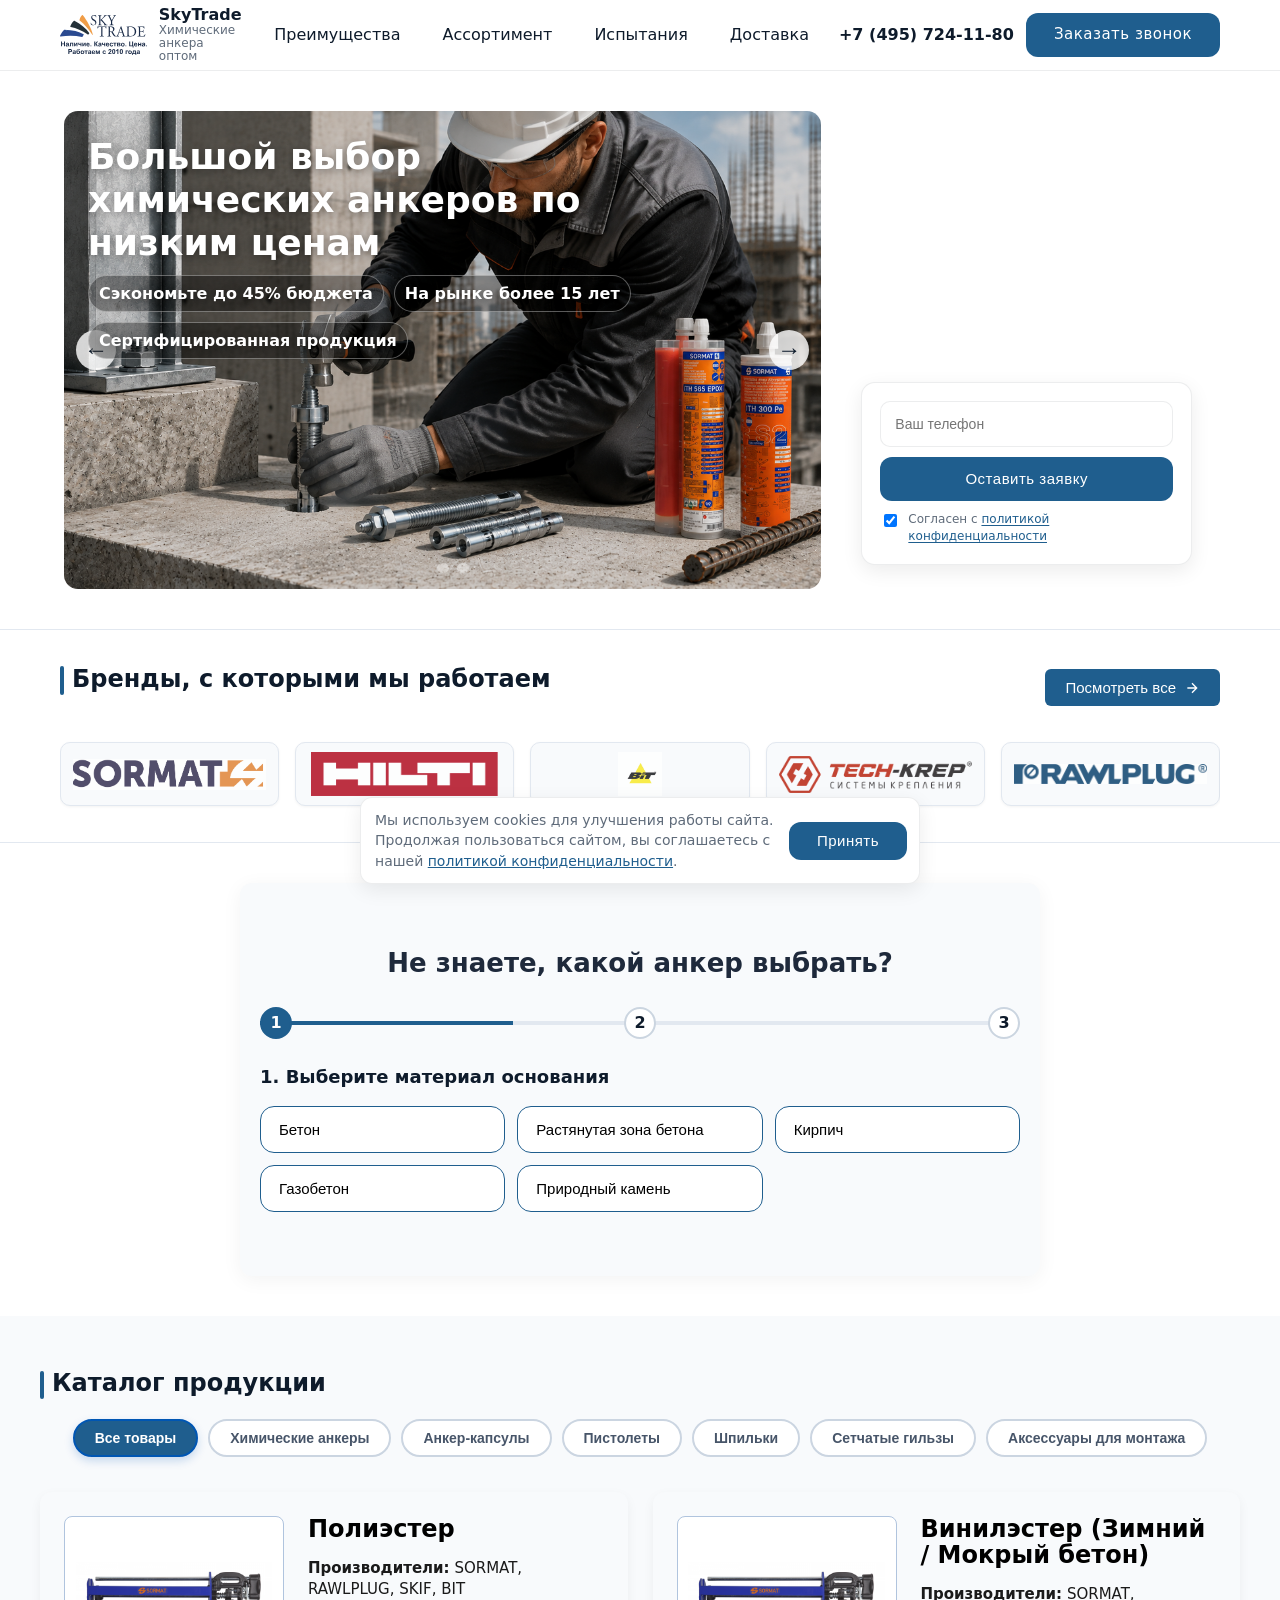
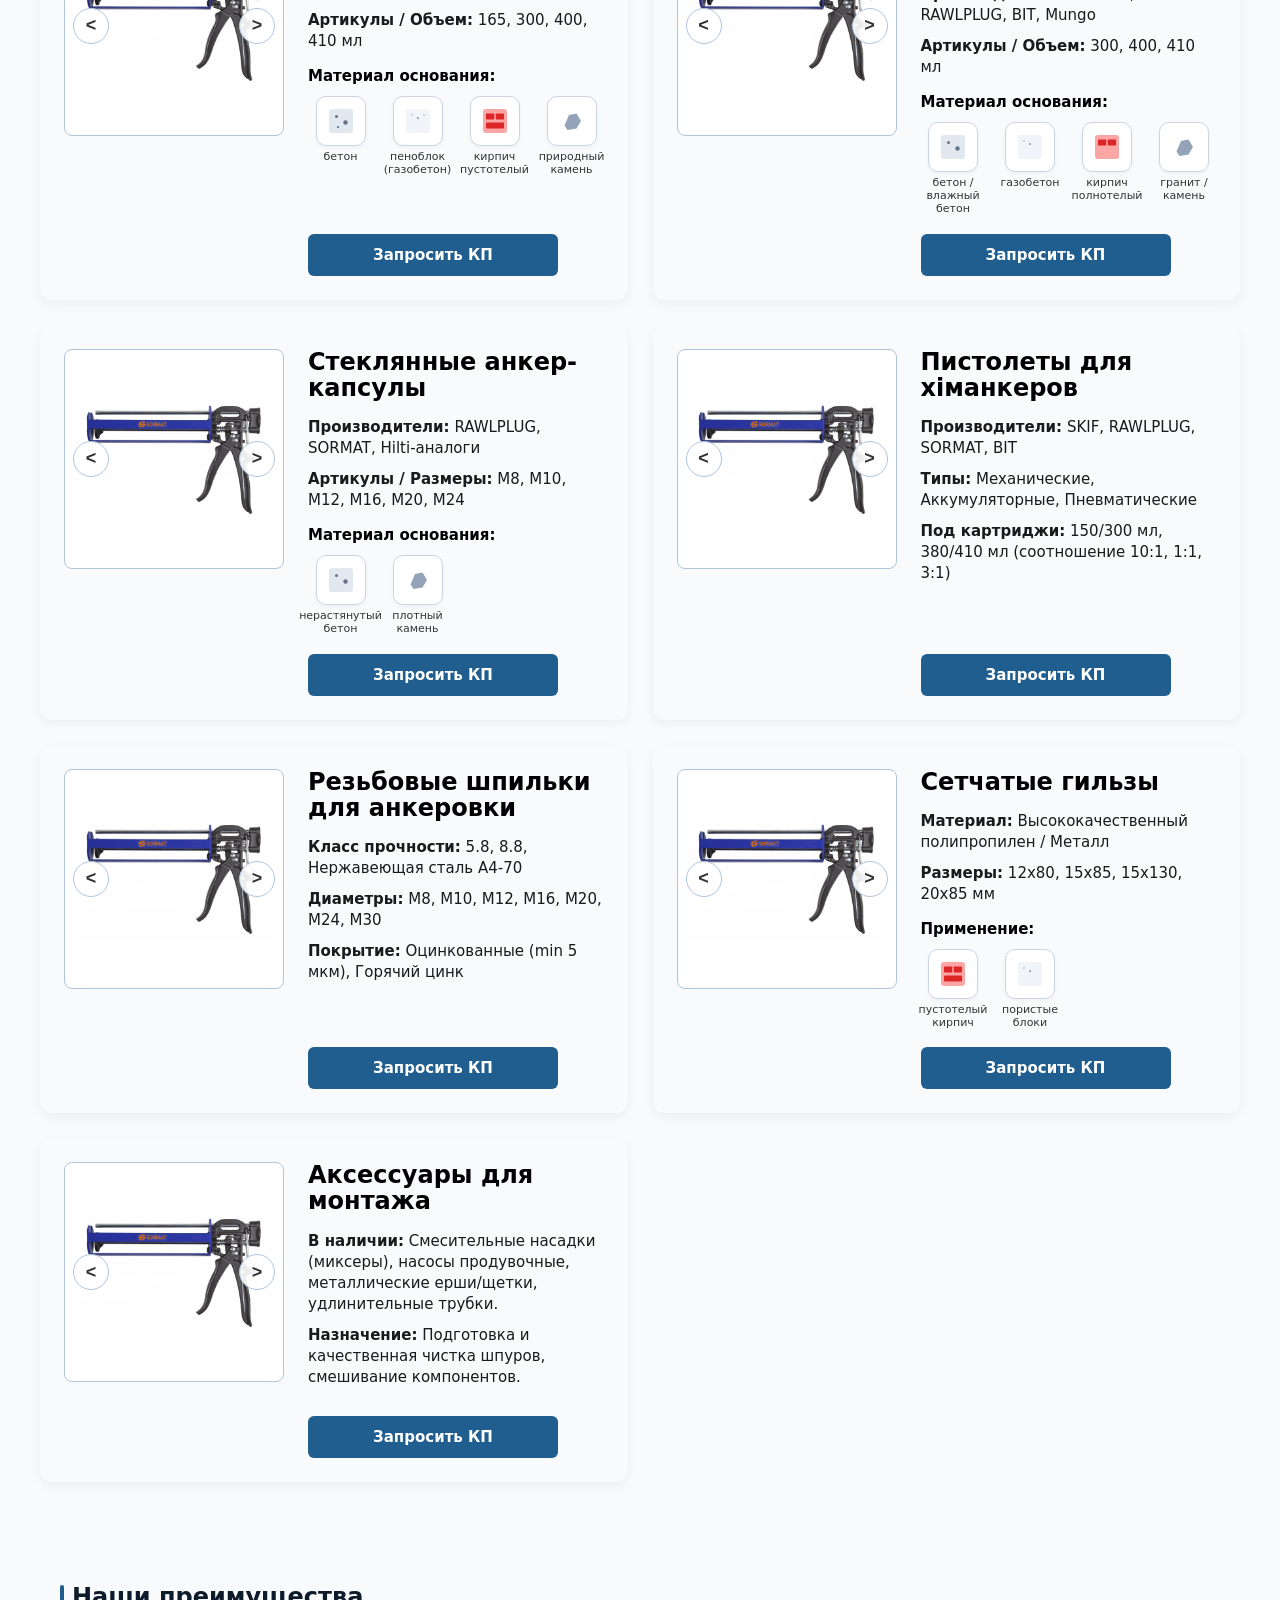
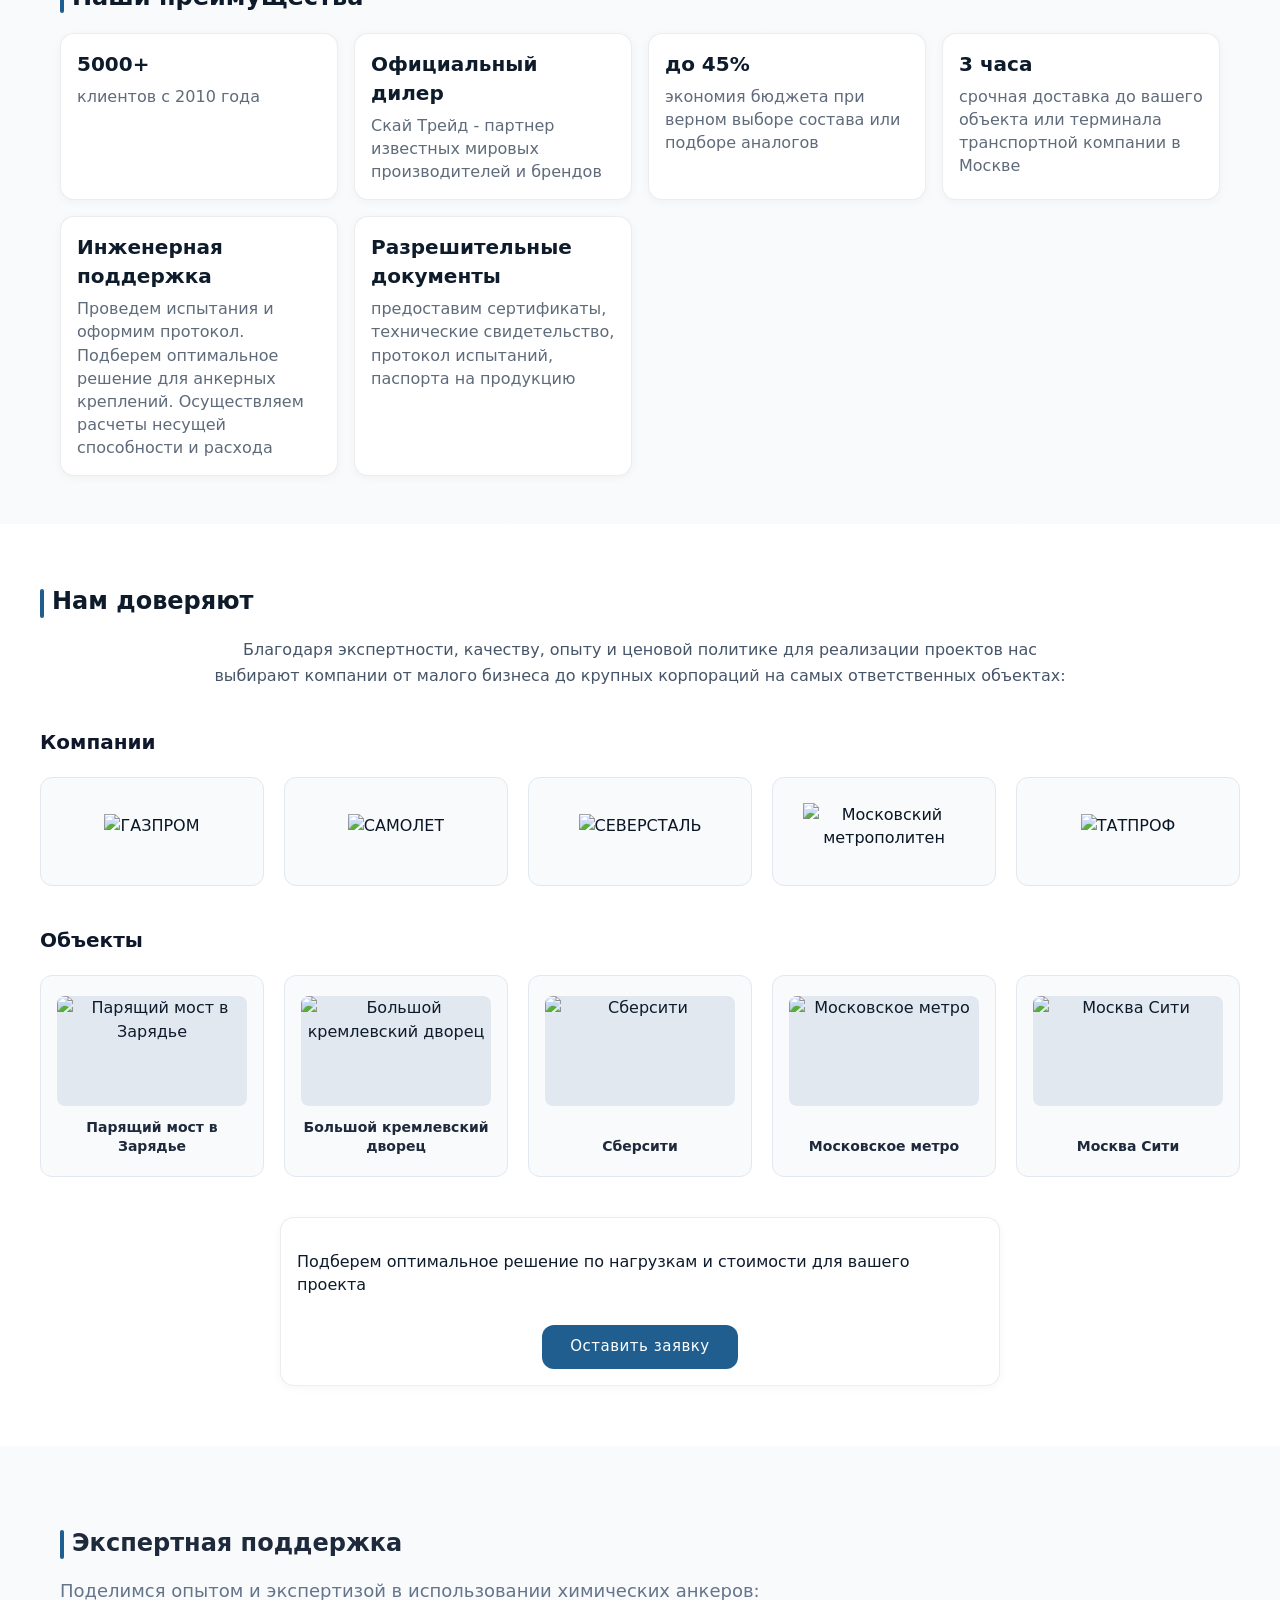
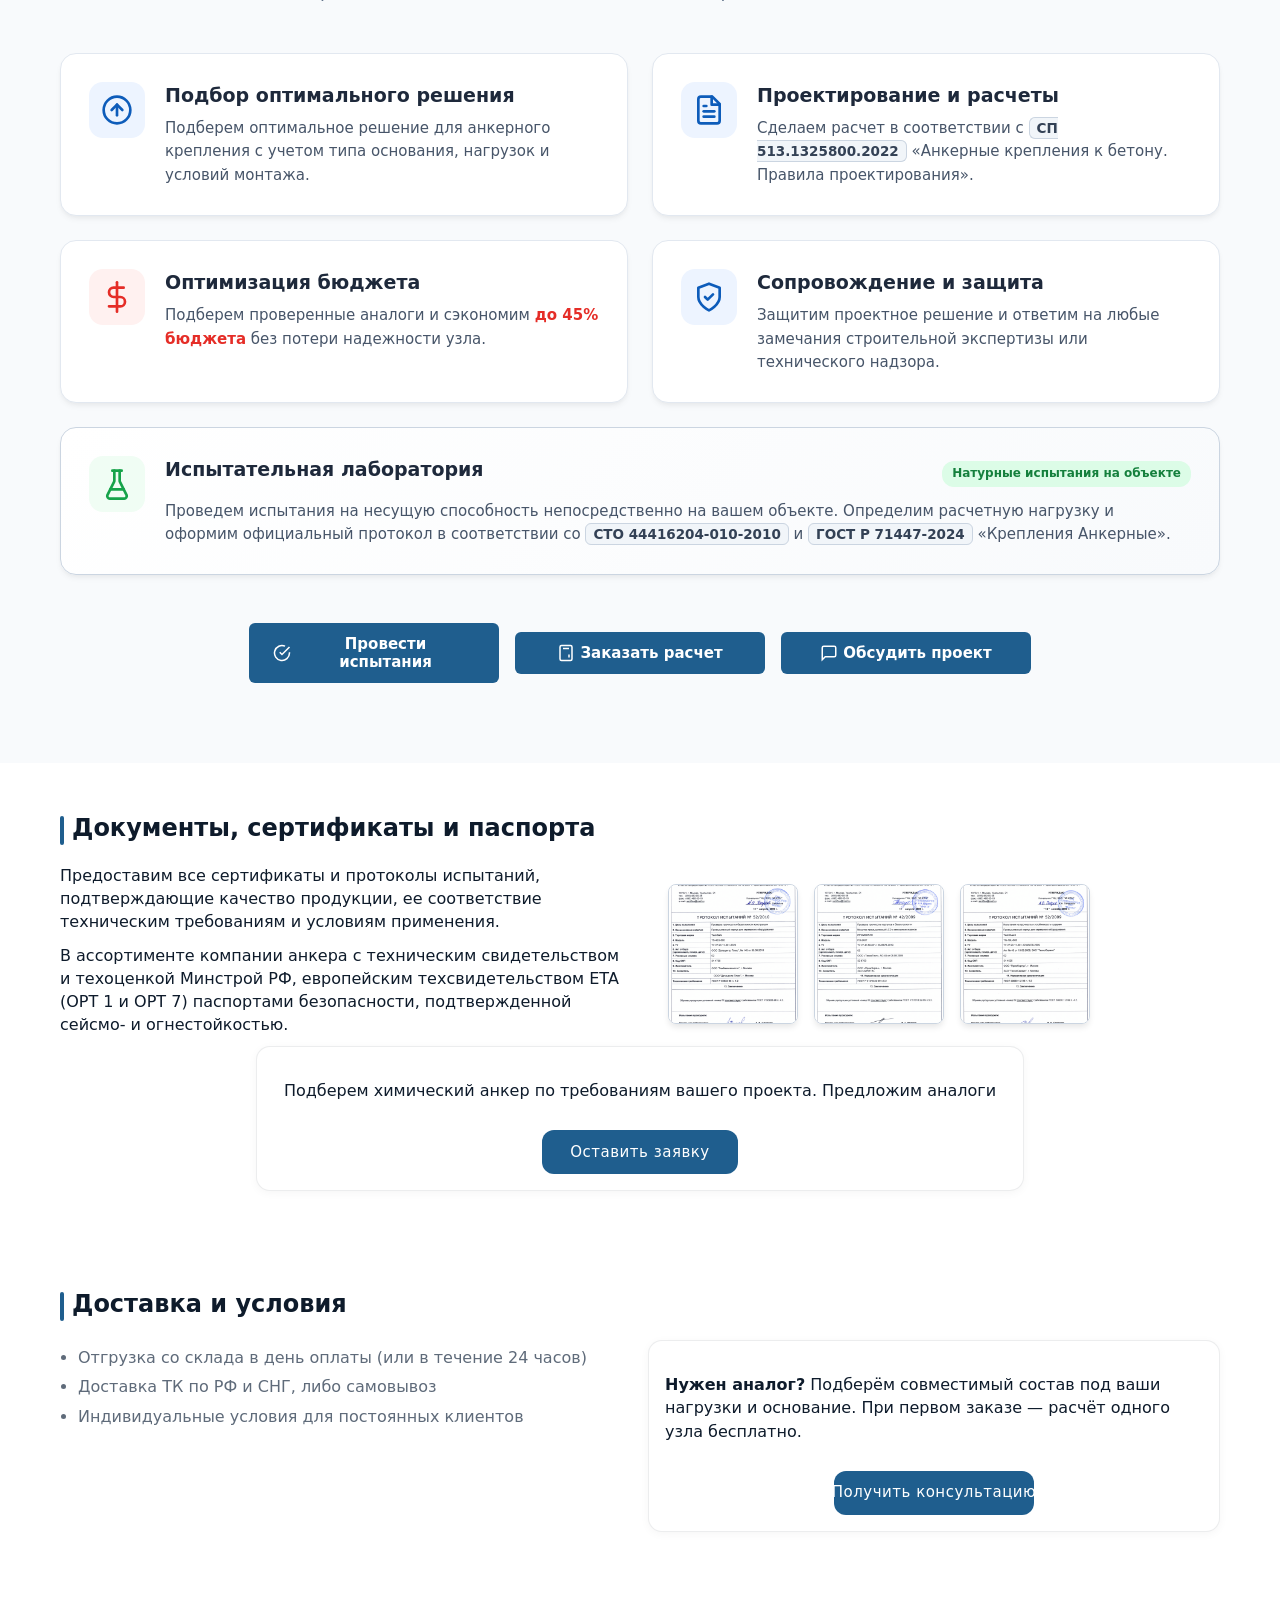
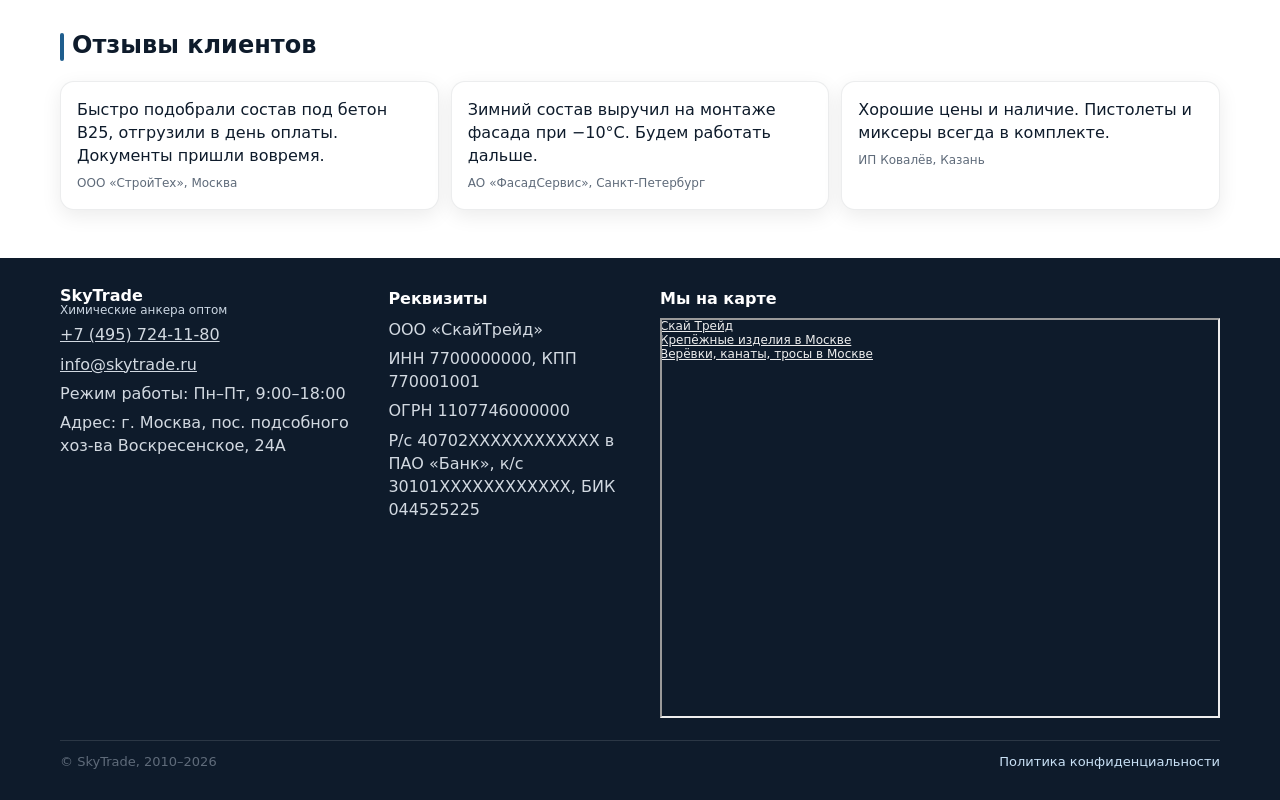
==== commit cf13f6ee: "27.08.26" ====
--- a/index.html
+++ b/index.html
@@ -1,4 +1,3 @@
-
 <!DOCTYPE html>
 <html lang="ru">
 <head>
@@ -11,6 +10,250 @@
   <link href="css/index_v_5.css" rel="stylesheet" />
 
   <style>
+.card__h {
+    font-size: 20px;
+    margin: 0 0 6px;
+}
+        /* Quiz Section */
+        .quiz-section {
+            background: var(--bg-light);
+            padding: 40px 20px;
+            border-radius: 12px;
+            margin: 40px auto;
+            max-width: 800px;
+            box-shadow: 0 4px 20px rgba(0,0,0,0.05);
+        }
+
+        .quiz-title {
+            text-align: center;
+            font-size: 26px;
+            margin-bottom: 24px;
+            color: var(--text-dark);
+        }
+
+        .quiz-progress {
+            display: flex;
+            justify-content: space-between;
+            margin-bottom: 25px;
+            position: relative;
+        }
+        .quiz-progress-bar {
+            position: absolute;
+            top: 50%;
+            left: 0;
+            height: 4px;
+            background: #e2e8f0;
+            width: 100%;
+            z-index: 1;
+            transform: translateY(-50%);
+        }
+        .quiz-progress-fill {
+            height: 100%;
+            background: var(--primary);
+            width: 33.33%;
+            transition: width 0.3s ease;
+        }
+        .quiz-step-indicator {
+            width: 32px;
+            height: 32px;
+            border-radius: 50%;
+            background: #fff;
+            border: 2px solid #cbd5e0;
+            display: flex;
+            align-items: center;
+            justify-content: center;
+            font-weight: bold;
+            z-index: 2;
+            transition: all 0.3s ease;
+        }
+        .quiz-step-indicator.active {
+            border-color: var(--primary);
+            background: var(--primary);
+            color: #fff;
+        }
+        .quiz-step-indicator.completed {
+            border-color: var(--primary);
+            background: #22c55e;
+            color: #fff;
+        }
+
+        .quiz-step {
+            display: none;
+            animation: fadeIn 0.3s ease-in-out;
+        }
+        .quiz-step.active {
+            display: block;
+        }
+
+        @keyframes fadeIn {
+            from { opacity: 0; transform: translateY(5px); }
+            to { opacity: 1; transform: translateY(0); }
+        }
+
+        .quiz-step h3 {
+            font-size: 18px;
+            margin-bottom: 16px;
+        }
+
+        .quiz-options {
+            display: grid;
+            grid-template-columns: repeat(auto-fit, minmax(200px, 1fr));
+            gap: 12px;
+            margin-bottom: 24px;
+        }
+
+        .quiz-btn {
+            background: #fff;
+            border: 1px solid var(--primary);
+            padding: 14px 18px;
+            border-radius: var(--radius);
+            font-size: 15px;
+            cursor: pointer;
+            text-align: left;
+            transition: all 0.2s ease;
+            outline: none;
+        }
+        .quiz-btn:hover {
+            border-color: var(--primary);
+            background: #f0f7ff;
+        }
+        .quiz-btn.selected {
+            border-color: var(--primary);
+            background: var(--primary);
+            color: #fff;
+            font-weight: bold;
+        }
+
+        .quiz-nav-btns {
+            display: flex;
+            justify-content: space-between;
+            margin-top: 20px;
+        }
+
+        .btn-prev, .btn-next {
+            padding: 10px 20px;
+            border-radius: var(--radius);
+            font-size: 15px;
+            cursor: pointer;
+            border: none;
+            font-weight: 600;
+        }
+        .btn-prev {
+            background: #e2e8f0;
+            color: var(--text-dark);
+        }
+        .btn-prev:hover {
+            background: #cbd5e0;
+        }
+        .btn-next {
+            background: var(--primary);
+            color: #fff;
+        }
+        .btn-next:hover {
+            background: var(--primary-hover);
+        }
+        .btn-next:disabled {
+            background: #cbd5e0;
+            cursor: not-allowed;
+        }
+
+        /* Result View */
+        .quiz-result {
+            display: none;
+            text-align: center;
+            padding: 20px 10px;
+            animation: fadeIn 0.4s ease;
+        }
+        .quiz-result.active {
+            display: block;
+        }
+
+        .result-card {
+            background: #fff;
+            padding: 24px;
+            border-radius: var(--radius);
+            border: 2px solid var(--primary);
+            margin: 20px 0;
+            text-align: center;
+        }
+        .result-product-title {
+            font-size: 24px;
+            font-weight: bold;
+            color: var(--primary);
+            margin-bottom: 8px;
+        }
+        .result-product-desc {
+            color: var(--text-muted);
+            font-size: 15px;
+        }
+
+        .quiz-form {
+            display: flex;
+            flex-direction: column;
+            gap: 12px;
+            max-width: 400px;
+            margin: 0 auto;
+        }
+        .quiz-form input[type="text"],
+        .quiz-form input[type="tel"],
+        .quiz-form input[type="email"] {
+            padding: 12px 16px;
+            border: 1px solid var(--line);
+            border-radius: var(--radius);
+            font-size: 15px;
+        }
+        .quiz-form input:focus {
+            outline: none;
+            border-color: var(--primary);
+        }
+        .privacy-checkbox {
+            display: flex;
+            align-items: center;
+            gap: 8px;
+            font-size: 13px;
+            color: var(--text-muted);
+            text-align: left;
+        }
+
+        .btn-submit {
+            background: var(--primary);
+            color: #fff;
+            border: none;
+            padding: 14px;
+            border-radius: var(--radius);
+            font-size: 16px;
+            font-weight: bold;
+            cursor: pointer;
+            transition: background 0.2s;
+        }
+        .btn-submit:hover {
+            background: var(--primary -hover);
+        }
+
+        .btn-reset {
+            margin-top: 16px;
+            background: transparent;
+            border: none;
+            color: var(--text-muted);
+            text-decoration: underline;
+            cursor: pointer;
+            font-size: 14px;
+        }
+        .btn-reset:hover {
+            color: var(--text-dark);
+        }
+
+        .quiz-success-msg {
+            display: none;
+            background: #dcfce7;
+            color: #166534;
+            padding: 16px;
+            border-radius: var(--radius);
+            margin-top: 15px;
+            font-weight: 500;
+        }
+
+
     /* Стили для всплывающего окна формы */
     .overlay[hidden] {
       display: none !important;
@@ -221,6 +464,7 @@
       align-items: center;
       justify-content: flex-start;
       flex-wrap: wrap;
+margin: 20px;
     }
     .certs img {
       width: 100%;
@@ -399,11 +643,10 @@
           <span></span><span></span><span></span>
         </button>
         <ul class="nav__list" id="navMenu">
-        <li><a href="#about">О компании</a></li>
+        <li><a href="#benefits">Преимущества</a></li>
           <li><a href="#catalog">Ассортимент</a></li>
-        <li><a href="#testing">Проведение испытаний</a></li>
+        <li><a href="#testing">Испытания</a></li>
           <li><a href="#delivery">Доставка</a></li>
-          <li><a href="#contacts">Контакты</a></li>
         </ul>
       </nav>
 
@@ -524,75 +767,310 @@
   </section>
 
   <!-- КВИЗ -->
-  <section id="quiz" class="section section--alt">
-    <div class="container">
-      <h2 class="section__title">Не знаете, какой анкер выбрать?</h2>
-      <div class="quiz" aria-live="polite">
-        <div class="quiz__steps">
-          
-          <!-- Первый слайд -->
-          <div class="quiz__step is-active" data-step="1">
-            <div class="quiz__step-inner">
-              <div class="quiz__step-main">
-                <div class="quiz__q">Выберите материал основания</div>
-                <div class="quiz__opts">
-                  <button class="quiz__opt" data-value="бетон">Бетон</button>
-                  <button class="quiz__opt" data-value="кирпич">Кирпич</button>
-                  <button class="quiz__opt" data-value="газобетон">Газобетон</button>
-                </div>
-              </div>
-              <div class="quiz__step-media">
-                <img src="img/quastion.png" alt="Выберите материал основания" class="quiz__img" />
-              </div>
+<section class="quiz-section" id="quiz-block">
+            <h2 class="quiz-title">Не знаете, какой анкер выбрать?</h2>
+
+            <!-- Индикатор прогресса -->
+            <div class="quiz-progress" id="quiz-progress">
+                <div class="quiz-progress-bar"><div class="quiz-progress-fill" id="progress-fill"></div></div>
+                <div class="quiz-step-indicator active" data-step-num="1">1</div>
+                <div class="quiz-step-indicator" data-step-num="2">2</div>
+                <div class="quiz-step-indicator" data-step-num="3">3</div>
             </div>
-          </div>
-
-          <div class="quiz__step" data-step="2">
-            <div class="quiz__q">Условия монтажа</div>
-            <div class="quiz__opts">
-              <button class="quiz__opt" data-value="обычные">Обычные</button>
-              <button class="quiz__opt" data-value="мокрые">Мокрые отверстия</button>
-              <button class="quiz__opt" data-value="зима">Низкие температуры (зима)</button>
+
+            <!-- Шаг 1: Материал -->
+            <div class="quiz-step active" data-step="1">
+                <h3>1. Выберите материал основания</h3>
+                <div class="quiz-options">
+                    <button type="button" class="quiz-btn" data-field="material" data-value="Бетон">Бетон</button>
+                    <button type="button" class="quiz-btn" data-field="material" data-value="Растянутая зона бетона">Растянутая зона бетона</button>
+                    <button type="button" class="quiz-btn" data-field="material" data-value="Кирпич">Кирпич</button>
+                    <button type="button" class="quiz-btn" data-field="material" data-value="Газобетон">Газобетон</button>
+                    <button type="button" class="quiz-btn" data-field="material" data-value="Природный камень">Природный камень</button>
+                </div>
             </div>
-          </div>
-
-          <div class="quiz__step" data-step="3">
-            <div class="quiz__q">Диаметр шпильки</div>
-            <div class="quiz__opts">
-              <button class="quiz__opt" data-value="м8-м12">М8–М12</button>
-              <button class="quiz__opt" data-value="м16+">М16 и выше</button>
-              <button class="quiz__opt" data-value="не_знаю">Не знаю</button>
+
+            <!-- Шаг 2: Условия монтажа -->
+            <div class="quiz-step" data-step="2">
+                <h3>2. Условия монтажа</h3>
+                <div class="quiz-options">
+                    <button type="button" class="quiz-btn" data-field="condition" data-value="Обычные">Обычные</button>
+                    <button type="button" class="quiz-btn" data-field="condition" data-value="Мокрые отверстия">Мокрые отверстия</button>
+                    <button type="button" class="quiz-btn" data-field="condition" data-value="Алмазное бурение">Алмазное бурение</button>
+                    <button type="button" class="quiz-btn" data-field="condition" data-value="Низкие температуры (зима)">Низкие температуры (зима)</button>
+                </div>
+                <div class="quiz-nav-btns">
+                    <button type="button" class="btn-prev">← Назад</button>
+                </div>
             </div>
-          </div>
-
-          <div class="quiz__step" data-step="4">
-            <div class="quiz__q">Подходящий вариант под ваши задачи:</div>
-            <div class="quiz__result">
-              <div class="quiz__rec"></div>
-              <form action="send.php" method="POST" class="form form--card quiz__form">
-                <input type="hidden" name="title" value="Заявка из квиза" />
-                <input type="hidden" name="form_name" value="quiz" />
-                <input type="hidden" name="rec_product" id="quizRecProduct" />
-                <label class="input">
-                  <input type="tel" name="phone" class="input__control" placeholder="Ваш телефон" required />
-                </label>
-                <button type="submit" class="btn btn--primary btn--full">Получить расчёт и КП</button>
-                <label class="check">
-                  <input type="checkbox" name="agree" checked />
-                  <span>Согласен с <a href="#" id="openPopupBtnQuiz">политикой конфиденциальности</a></span>
-                </label>
-              </form>
+
+            <!-- Шаг 3: Диаметр -->
+            <div class="quiz-step" data-step="3">
+                <h3>3. Диаметр шпильки или арматуры</h3>
+                <div class="quiz-options">
+                    <button type="button" class="quiz-btn" data-field="diameter" data-value="М8–М24">М8–М24</button>
+                    <button type="button" class="quiz-btn" data-field="diameter" data-value="М24 и выше">М24 и выше</button>
+                    <button type="button" class="quiz-btn" data-field="diameter" data-value="Не знаю">Не знаю</button>
+                </div>
+                <div class="quiz-nav-btns">
+                    <button type="button" class="btn-prev">← Назад</button>
+                </div>
             </div>
-            <div class="quiz__nav" style="margin-top:12px;">
-              <button class="btn" id="quizRestart">Пройти опрос заново</button>
+
+            <!-- Результат -->
+            <div class="quiz-result" data-step="result">
+                <h3>Подходящий вариант под ваши задачи:</h3>
+                <div class="result-card">
+                    <div class="result-product-title" id="recommended-product-name">ITH 410 Ve</div>
+                    <div class="result-product-desc" id="recommended-product-desc">Универсальный высокопрочный химический анкер</div>
+                </div>
+
+                <form class="quiz-form" id="quiz-form">
+                    <input type="hidden" name="quiz_material" id="input-quiz-material">
+                    <input type="hidden" name="quiz_condition" id="input-quiz-condition">
+                    <input type="hidden" name="quiz_diameter" id="input-quiz-diameter">
+                    <input type="hidden" name="quiz_recommendation" id="input-quiz-recommendation">
+
+                    <input type="text" name="name" placeholder="Ваше имя" required class="input form-popup__field">
+                    <input type="tel" name="phone" placeholder="Ваш телефон" required class="input form-popup__field">
+                    <label class="privacy-checkbox">
+                        <input type="checkbox" checked required> Согласен с политикой конфиденциальности
+                    </label>
+                    <button type="submit" class="btn-submit">Получить расчёт и КП</button>
+                </form>
+
+                <div class="quiz-success-msg" id="quiz-success-msg">
+                    Ваша заявка успешно отправлена! Наш инженер свяжется с вами в течение 15 минут.
+                </div>
+
+                <button type="button" class="btn-reset" id="btn-reset-quiz">Пройти опрос заново</button>
             </div>
-          </div>
-
-        </div>
-        <div class="quiz__progress"><span class="quiz__bar"></span></div>
-      </div>
+        </section>
     </div>
-  </section>
+
+    <!-- СКРИПТ КВИЗА -->
+    <script>
+document.addEventListener('DOMContentLoaded', function() {
+    // 1. Поиск элементов квиза
+    const quizBlock = document.getElementById('quiz-block') || document.querySelector('.quiz-section');
+    if (!quizBlock) return;
+
+    const steps = quizBlock.querySelectorAll('.quiz-step');
+    const resultBlock = quizBlock.querySelector('.quiz-result');
+    const progressFill = document.getElementById('progress-fill');
+    const stepIndicators = quizBlock.querySelectorAll('.quiz-step-indicator');
+    const progressContainer = document.getElementById('quiz-progress');
+
+    // Кнопки возврата назад
+    const prevBtns = quizBlock.querySelectorAll('.btn-prev');
+    const btnReset = document.getElementById('btn-reset-quiz');
+
+    // Поля результата
+    const recommendedTitle = document.getElementById('recommended-product-name');
+    const recommendedDesc = document.getElementById('recommended-product-desc');
+
+    // Поля формы
+    const quizForm = document.getElementById('quiz-form');
+    const successMsg = document.getElementById('quiz-success-msg');
+    const inputMaterial = document.getElementById('input-quiz-material');
+    const inputCondition = document.getElementById('input-quiz-condition');
+    const inputDiameter = document.getElementById('input-quiz-diameter');
+    const inputRecommendation = document.getElementById('input-quiz-recommendation');
+
+    // Текущее состояние
+    let currentStep = 1;
+    let quizData = {
+        material: '',
+        condition: '',
+        diameter: ''
+    };
+
+    // 2. Функция подбора подходящего анкера
+    function getRecommendation(data) {
+        // Низкие температуры (зима)
+        if (data.condition && data.condition.includes('зима')) {
+            return {
+                name: 'ITH 410 Ve Winter (Зимний)',
+                desc: 'Винилэстеровый состав для быстрых монтажных работ при отрицательных температурах (до -20°C).'
+            };
+        }
+
+        // Высокие нагрузки / Алмазное бурение / Большой диаметр / Растянутая зона
+        if (data.material === 'Растянутая зона бетона' || data.condition === 'Алмазное бурение' || data.diameter === 'М24 и выше') {
+            return {
+                name: 'ITH 500 EPOX / BIT-EX',
+                desc: 'Чистый эпоксидный состав для высочайших нагрузок, глубокой анкеровки и алмазного бурения.'
+            };
+        }
+
+        // Кирпич / Газобетон
+        if (data.material === 'Кирпич' || data.material === 'Газобетон') {
+            return {
+                name: 'ITH 300 Pe (Полиэстер)',
+                desc: 'Оптимальный экономичный состав для пустотелого кирпича, пеноблока и легких бетонов.'
+            };
+        }
+
+        // Мокрые отверстия
+        if (data.condition === 'Мокрые отверстия') {
+            return {
+                name: 'ITH 410 Ve (Винилэстер)',
+                desc: 'Устойчив к влаге и воде в отверстиях, повышенная химическая стойкость и надежность.'
+            };
+        }
+
+        // Значение по умолчанию (Бетон, Обычные условия, М8-М24)
+        return {
+            name: 'ITH 410 Ve (Винилэстер)',
+            desc: 'Универсальный и эффективный химический анкер для бетона и сложного монтажа.'
+        };
+    }
+
+    // 3. Переключение на конкретный шаг
+    function goToStep(stepNum) {
+        currentStep = stepNum;
+
+        // Переключаем видимость шагов
+        steps.forEach(step => {
+            const stepIndex = parseInt(step.getAttribute('data-step'), 10);
+            if (stepIndex === currentStep) {
+                step.classList.add('active');
+            } else {
+                step.classList.remove('active');
+            }
+        });
+
+        // Показываем/скрываем блок результата
+        if (stepNum === 'result') {
+            if (progressContainer) progressContainer.style.display = 'none';
+            steps.forEach(step => step.classList.remove('active'));
+            if (resultBlock) resultBlock.classList.add('active');
+
+            // Расчет и отображение результата
+            const recommendation = getRecommendation(quizData);
+            if (recommendedTitle) recommendedTitle.textContent = recommendation.name;
+            if (recommendedDesc) recommendedDesc.textContent = recommendation.desc;
+
+            // Заполнение скрытых полей формы
+            if (inputMaterial) inputMaterial.value = quizData.material;
+            if (inputCondition) inputCondition.value = quizData.condition;
+            if (inputDiameter) inputDiameter.value = quizData.diameter;
+            if (inputRecommendation) inputRecommendation.value = recommendation.name;
+
+        } else {
+            if (progressContainer) progressContainer.style.display = 'flex';
+            if (resultBlock) resultBlock.classList.remove('active');
+
+            // Обновление прогресс-бара
+            const percent = (currentStep / 3) * 100;
+            if (progressFill) progressFill.style.width = percent + '%';
+
+            // Обновление индикаторов шагов
+            stepIndicators.forEach(ind => {
+                const indStep = parseInt(ind.getAttribute('data-step-num'), 10);
+                ind.classList.remove('active', 'completed');
+                if (indStep === currentStep) {
+                    ind.classList.add('active');
+                } else if (indStep < currentStep) {
+                    ind.classList.add('completed');
+                }
+            });
+        }
+    }
+
+    // 4. Обработка клика по вариантам ответа
+    const optionBtns = quizBlock.querySelectorAll('.quiz-btn, .quiz-option');
+    optionBtns.forEach(btn => {
+        btn.addEventListener('click', function(e) {
+            e.preventDefault();
+
+            const parentStep = btn.closest('.quiz-step');
+            if (!parentStep) return;
+
+            const stepNum = parseInt(parentStep.getAttribute('data-step'), 10);
+
+            // Снимаем выделение у соседних кнопок текущего шага
+            parentStep.querySelectorAll('.quiz-btn, .quiz-option').forEach(b => b.classList.remove('selected'));
+            btn.classList.add('selected');
+
+            // Сохраняем выбранное значение
+            const field = btn.getAttribute('data-field');
+            const value = btn.getAttribute('data-value') || btn.textContent.trim();
+
+            if (stepNum === 1 || field === 'material') {
+                quizData.material = value;
+                setTimeout(() => goToStep(2), 200);
+            } else if (stepNum === 2 || field === 'condition') {
+                quizData.condition = value;
+                setTimeout(() => goToStep(3), 200);
+            } else if (stepNum === 3 || field === 'diameter') {
+                quizData.diameter = value;
+                setTimeout(() => goToStep('result'), 200);
+            }
+        });
+    });
+
+    // 5. Обработка кнопок "Назад"
+    prevBtns.forEach(btn => {
+        btn.addEventListener('click', function(e) {
+            e.preventDefault();
+            if (typeof currentStep === 'number' && currentStep > 1) {
+                goToStep(currentStep - 1);
+            }
+        });
+    });
+
+    // 6. Сброс / Пройти опрос заново
+    if (btnReset) {
+        btnReset.addEventListener('click', function(e) {
+            e.preventDefault();
+            quizData = { material: '', condition: '', diameter: '' };
+
+            // Сбрасываем выбранные кнопки
+            optionBtns.forEach(btn => btn.classList.remove('selected'));
+
+            if (quizForm) quizForm.reset();
+            if (successMsg) successMsg.style.display = 'none';
+
+            goToStep(1);
+        });
+    }
+
+    // 7. Отправка формы квиза
+    if (quizForm) {
+        quizForm.addEventListener('submit', function(e) {
+            e.preventDefault();
+
+            // Сбор данных формы
+            const formData = new FormData(quizForm);
+            const submissionData = {
+                name: formData.get('name'),
+                phone: formData.get('phone'),
+                material: quizData.material,
+                condition: quizData.condition,
+                diameter: quizData.diameter,
+                recommendation: inputRecommendation ? inputRecommendation.value : ''
+            };
+
+            console.log('Данные квиза для отправки:', submissionData);
+
+            // Показываем сообщение об успешной отправке
+            if (successMsg) {
+                successMsg.style.display = 'block';
+            }
+
+            const submitBtn = quizForm.querySelector('button[type="submit"]');
+            if (submitBtn) {
+                submitBtn.disabled = true;
+                submitBtn.textContent = 'Отправлено!';
+            }
+        });
+    }
+
+    // Инициализация первично
+    goToStep(1);
+});
+</script>
 
 <!-- СЕКЦИЯ КАТАЛОГА SKYTRADE -->
 <section class="catalog-section" id="catalog">
@@ -1060,6 +1538,8 @@
 
     .btn-order {
         display: inline-flex;
+gap: 5px;
+max-width:250px;
         align-items: center;
         justify-content: center;
         width: 100%;
@@ -1319,7 +1799,7 @@
 
                 <div class="trust-card company-card">
                     <div class="logo-box">
-                        <img src="https://upload.wikimedia.org/wikipedia/commons/9/91/Logo_SMLT_Community.png" alt="САМОЛЕТ" class="company-logo">
+                        <img src="https://cdn.bcs-express.ru/article-head/4362.jpg" alt="САМОЛЕТ" class="company-logo">
                     </div>
                 </div>
 
@@ -1387,7 +1867,10 @@
 
             </div>
         </div>
-
+        <div class="card card--objects">
+          <p>Подберем оптимальное решение по нагрузкам и стоимости для вашего проекта</p>
+          <a href="#lead" class="btn btn--ghost js-open-form-popup" data-title="Оставить заявку">Оставить заявку</a>
+        </div>
     </div>
 </section>
 
@@ -1565,6 +2048,7 @@
             padding-right: 15px;
             -webkit-overflow-scrolling: touch;
             scrollbar-width: none;
+padding-top: 20px;
         }
 
         .trust-grid::-webkit-scrollbar {
@@ -1592,18 +2076,140 @@
 </style>
 
 
+<!-- Блок: Инженерный сервис СКАЙ ТРЕЙД -->
+<section class="engineering-service section-padding">
+  <div class="container">
+    
+    <!-- Заголовок и подзаголовок -->
+    <div class="section-header text-center">
+      <h2 class="section__title">Экспертная поддержка</h2>
+      <p class="section-description">
+        Поделимся опытом и экспертизой в использовании химических анкеров:
+      </p>
+    </div>
+
+    <!-- Сетка карточек преимуществ сервиса -->
+    <div class="service-grid">
+      
+      <!-- Карточка 1 -->
+      <div class="service-card">
+        <div class="card-icon-wrapper">
+          <svg width="32" height="32" viewBox="0 0 24 24" fill="none" stroke="currentColor" stroke-width="2" stroke-linecap="round" stroke-linejoin="round">
+            <circle cx="12" cy="12" r="10"></circle>
+            <path d="m16 12-4-4-4 4"></path>
+            <path d="M12 16V8"></path>
+          </svg>
+        </div>
+        <div class="card-content">
+          <h3 class="card-title">Подбор оптимального решения</h3>
+          <p class="card-text">
+            Подберем оптимальное решение для анкерного крепления с учетом типа основания, нагрузок и условий монтажа.
+          </p>
+        </div>
+      </div>
+
+      <!-- Карточка 2 -->
+      <div class="service-card">
+        <div class="card-icon-wrapper">
+          <svg width="32" height="32" viewBox="0 0 24 24" fill="none" stroke="currentColor" stroke-width="2" stroke-linecap="round" stroke-linejoin="round">
+            <path d="M14.5 2H6a2 2 0 0 0-2 2v16a2 2 0 0 0 2 2h12a2 2 0 0 0 2-2V7.5L14.5 2z"></path>
+            <polyline points="14 2 14 8 20 8"></polyline>
+            <line x1="16" y1="13" x2="8" y2="13"></line>
+            <line x1="16" y1="17" x2="8" y2="17"></line>
+            <line x1="10" y1="9" x2="8" y2="9"></line>
+          </svg>
+        </div>
+        <div class="card-content">
+          <h3 class="card-title">Проектирование и расчеты</h3>
+          <p class="card-text">
+            Сделаем расчет в соответствии с <span class="norm-tag">СП 513.1325800.2022</span> «Анкерные крепления к бетону. Правила проектирования».
+          </p>
+        </div>
+      </div>
+
+      <!-- Карточка 3 -->
+      <div class="service-card highlight-card">
+        <div class="card-icon-wrapper accent">
+          <svg width="32" height="32" viewBox="0 0 24 24" fill="none" stroke="currentColor" stroke-width="2" stroke-linecap="round" stroke-linejoin="round">
+            <line x1="12" y1="1" x2="12" y2="23"></line>
+            <path d="M17 5H9.5a3.5 3.5 0 0 0 0 7h5a3.5 3.5 0 0 1 0 7H6"></path>
+          </svg>
+        </div>
+        <div class="card-content">
+          <h3 class="card-title">Оптимизация бюджета</h3>
+          <p class="card-text">
+            Подберем проверенные аналоги и сэкономим <strong class="text-accent">до 45% бюджета</strong> без потери надежности узла.
+          </p>
+        </div>
+      </div>
+
+      <!-- Карточка 4 -->
+      <div class="service-card">
+        <div class="card-icon-wrapper">
+          <svg width="32" height="32" viewBox="0 0 24 24" fill="none" stroke="currentColor" stroke-width="2" stroke-linecap="round" stroke-linejoin="round">
+            <path d="M12 22s8-4 8-10V5l-8-3-8 3v7c0 6 8 10 8 10z"></path>
+            <path d="m9 12 2 2 4-4"></path>
+          </svg>
+        </div>
+        <div class="card-content">
+          <h3 class="card-title">Сопровождение и защита</h3>
+          <p class="card-text">
+            Защитим проектное решение и ответим на любые замечания строительной экспертизы или технического надзора.
+          </p>
+        </div>
+      </div>
+
+      <!-- Карточка 5 (Лаборатория — выделенный блок) -->
+      <div class="service-card full-width-card">
+        <div class="card-icon-wrapper lab">
+          <svg width="32" height="32" viewBox="0 0 24 24" fill="none" stroke="currentColor" stroke-width="2" stroke-linecap="round" stroke-linejoin="round">
+            <path d="M10 2v7.527a2 2 0 0 1-.211.896L4.72 20.55A2 2 0 0 0 6.516 23h10.968a2 2 0 0 0 1.797-2.45L14.21 10.42a2 2 0 0 1-.21-.896V2"></path>
+            <path d="M8.5 2h7"></path>
+            <path d="M7 16h10"></path>
+          </svg>
+        </div>
+        <div class="card-content">
+          <div class="card-header-badge">
+            <h3 class="card-title">Испытательная лаборатория</h3>
+            <span class="status-badge">Натурные испытания на объекте</span>
+          </div>
+          <p class="card-text">
+            Проведем испытания на несущую способность непосредственно на вашем объекте. Определим расчетную нагрузку и оформим официальный протокол в соответствии со <span class="norm-tag">СТО 44416204-010-2010</span> и <span class="norm-tag">ГОСТ Р 71447-2024</span> «Крепления Анкерные».
+          </p>
+        </div>
+      </div>
+
+    </div>
+
+    <!-- Кнопки целевых действий -->
+    <div class="service-actions">
+      <button class="btn-order" data-modal="modal-test">
+        <svg width="18" height="18" viewBox="0 0 24 24" fill="none" stroke="currentColor" stroke-width="2"><path d="M22 11.08V12a10 10 0 1 1-5.93-9.14"></path><polyline points="22 4 12 14.01 9 11.01"></polyline></svg>
+        Провести испытания
+      </button>
+
+      <button class="btn-order" data-modal="modal-calc">
+        <svg width="18" height="18" viewBox="0 0 24 24" fill="none" stroke="currentColor" stroke-width="2"><rect x="4" y="2" width="16" height="20" rx="2"></rect><line x1="8" y1="6" x2="16" y2="6"></line><line x1="16" y1="14" x2="16" y2="18"></line><path d="M16 10h.01"></path><path d="M12 10h.01"></path><path d="M8 10h.01"></path><path d="M12 14h.01"></path><path d="M8 14h.01"></path><path d="M12 18h.01"></path><path d="M8 18h.01"></path></svg>
+        Заказать расчет
+      </button>
+
+      <button class="btn-order" data-modal="modal-discuss">
+        <svg width="18" height="18" viewBox="0 0 24 24" fill="none" stroke="currentColor" stroke-width="2"><path d="M21 15a2 2 0 0 1-2 2H7l-4 4V5a2 2 0 0 1 2-2h14a2 2 0 0 1 2 2z"></path></svg>
+        Обсудить проект
+      </button>
+    </div>
+
+  </div>
+</section>
+
   <!-- Испытания -->
   <section id="testing" class="section">
     <div class="container">
-      <h2 class="section__title">Испытания прочности</h2>
+      <h2 class="section__title">Документы, сертификаты и паспорта</h2>
       <div class="grid grid--2">
         <div class="text">
-          <p>Предоставляем протоколы лабораторных испытаний и результаты натурных проверок несущей способности для разных оснований (бетон, кирпич, газобетон) и температурных режимов, включая «зимний» состав.</p>
-          <ul class="list">
-            <li>ETA/CE (при наличии для артикулов)</li>
-            <li>ТР ТС, паспорта качества</li>
-            <li>Рекомендации по сверлению, очистке, глубине анкеровки</li>
-          </ul>
+          <p>Предоставим все сертификаты и протоколы испытаний, подтверждающие качество продукции, ее соответствие техническим требованиям и условиям применения.</p>
+<p>В ассортименте компании анкера с техническим свидетельством и техоценкой Минстрой РФ, европейским техсвидетельством ETA (OPT 1 и OPT 7) паспортами безопасности, подтвержденной сейсмо- и огнестойкостью.</p>
         </div>
         <div class="certs">
           <img src="img/certs/cert-1.jpg" alt="Сертификат 1" />
@@ -1612,8 +2218,11 @@
         </div>
       </div>
     </div>
+        <div class="card card--objects">
+          <p>Подберем химический анкер по требованиям вашего проекта. Предложим аналоги</p>
+          <a href="#lead" class="btn btn--ghost js-open-form-popup" data-title="Оставить заявку">Оставить заявку</a>
+        </div>
   </section>
-
 
   <!-- Доставка -->
   <section id="delivery" class="section">
@@ -1662,15 +2271,14 @@
       <div class="footer__top">
         <div class="footer__col">
           <div class="brand brand--footer">
-            <img src="img/logo.svg" alt="SkyTrade" class="brand__logo" />
             <div class="brand__text">
               <strong>SkyTrade</strong>
               <span>Химические анкера оптом</span>
             </div>
           </div>
           <ul class="footer__list">
-            <li><a href="tel:+74957241180">+7 (495) 724‑11‑80</a></li>
-            <li><a href="mailto:info@skytrade.ru">info@skytrade.ru</a></li>
+            <li><a class="footer__list" href="tel:+74957241180">+7 (495) 724‑11‑80</a></li>
+            <li><a class="footer__list" href="mailto:info@skytrade.ru">info@skytrade.ru</a></li>
             <li>Режим работы: Пн–Пт, 9:00–18:00</li>
             <li>Адрес: г. Москва, пос. подсобного хоз‑ва Воскресенское, 24А</li>
           </ul>
@@ -1688,7 +2296,7 @@
 
         <div class="footer__col">
           <h3 class="footer__h">Мы на карте</h3>
-          <div id="ymap" class="footer__map"></div>
+<div style="position:relative;overflow:hidden;"><a href="https://yandex.ru/maps/org/skay_treyd/1254708445/?utm_medium=mapframe&utm_source=maps" style="color:#eee;font-size:12px;position:absolute;top:0px;">Скай Трейд</a><a href="https://yandex.ru/maps/213/moscow/category/fasteners/184106650/?utm_medium=mapframe&utm_source=maps" style="color:#eee;font-size:12px;position:absolute;top:14px;">Крепёжные изделия в Москве</a><a href="https://yandex.ru/maps/213/moscow/category/ropes_cables_cords/184106522/?utm_medium=mapframe&utm_source=maps" style="color:#eee;font-size:12px;position:absolute;top:28px;">Верёвки, канаты, тросы в Москве</a><iframe src="https://yandex.ru/map-widget/v1/?ll=37.449336%2C55.523050&mode=search&oid=1254708445&ol=biz&z=17.13" width="560" height="400" frameborder="1" allowfullscreen="true" style="position:relative;"></iframe></div>
         </div>
       </div>
 
@@ -1761,7 +2369,7 @@
   <div class="brands-modal-content">
     <div class="brands-modal-header">
       <h3>Все бренды</h3>
-      <span class="brands-modal-hint">(нажмите в любой точке для закрытия)</span>
+      <span class="brands-modal-hint"></span>
     </div>
     <div class="brands-modal-grid">
       <!-- Слайд 1 (1–5) -->
@@ -1818,7 +2426,7 @@
     border: none;
     border-radius: 6px;
     font-size: 15px;
-    font-weight: 600;
+    font-weight: 500;
     cursor: pointer;
     transition: background-color 0.2s ease, transform 0.1s ease;
   }
@@ -1947,7 +2555,8 @@
 
 <!-- JavaScript логика -->
 <script>
-  document.addEventListener('DOMContentLoaded', () => {
+
+document.addEventListener('DOMContentLoaded', () => {
     const modal = document.getElementById('brandsModal');
     const openBtn = document.getElementById('openBrandsModalBtn');
 
@@ -1976,14 +2585,7 @@
       }
     });
   });
-</script>
-
-<!-- ================= КОНЕЦ БЛОКА МОДАЛЬНОГО ОКНА БРЕНДОВ ================= -->
-
-
-
-
-<script>
+
 document.addEventListener('DOMContentLoaded', () => {
   // Навигация (бургер)
   try {
@@ -2225,85 +2827,7 @@
     }
   } catch(e){ console.warn('Catalog init error:', e) }
 
-  // Квиз
-  try {
-    const quiz = document.querySelector('#quiz .quiz');
-    if (quiz) {
-      const steps = Array.from(quiz.querySelectorAll('.quiz__step'));
-      const bar = quiz.querySelector('.quiz__bar');
-      const recBox = quiz.querySelector('.quiz__rec');
-      const recInput = document.getElementById('quizRecProduct');
-      const answers = {};
-      const total = steps.length;
-
-      const recs = {
-        'ITH 300 Ve': { name: 'ITH 300 Ve', desc: 'Универсальный винилэстеровый анкер под бетон', img: 'img/anchors/ITH-300-Ve-300x107.png' },
-        'ITH 410 Ve': { name: 'ITH 410 Ve', desc: 'Для высоких нагрузок и больших диаметров в бетоне', img: 'img/anchors/ITH-410-Ve-1-300x117.png' },
-        'ITH 585 EPOXe': { name: 'ITH 585 EPOXe', desc: 'Чистый эпоксид для влажных условий и тяжелых конструкций', img: 'img/anchors/ITH-585-EPOXe-A-300x101.png' },
-        'ITH 300 Wi': { name: 'ITH 300 Wi', desc: 'Зимняя формула для работы при отрицательных температурах', img: 'img/anchors/ITH-300-Wi-1-300x92.png' },
-        'ITH 410 Wi': { name: 'ITH 410 Wi + гильзы ISH/IOV', desc: 'Зимний состав увеличенного объема для кладочных материалов', img: 'img/anchors/ITH-410-Wi-1-300x110.png' },
-        'ITH 165 Pe': { name: 'ITH 165 Pe + гильзы ISH/IOV', desc: 'Экономичный полиэстеровый состав для кирпича', img: 'img/anchors/ITH-165-Pe-300x108.png' },
-        'ITH 410 Pe': { name: 'ITH 410 Pe + гильзы IOV', desc: 'Оптимальный состав для ячеистого бетона (газобетона)', img: 'img/anchors/ITH-410-Pe-300x114.png' }
-      };
-
-      function go(stepIdx){
-        steps.forEach((s,i)=>s.classList.toggle('is-active', i===stepIdx));
-        bar.style.width = Math.round((stepIdx)/(total-1)*100)+'%';
-      }
-
-      function getRecKey(a){
-        const base = a['1'];
-        const cond = a['2'];
-        const dia  = a['3'];
-        if (base==='бетон' && cond==='обычные' && dia==='м8-м12') return 'ITH 300 Ve';
-        if (base==='бетон' && cond==='обычные' && dia!=='м8-м12') return 'ITH 410 Ve';
-        if (base==='бетон' && cond==='мокрые') return 'ITH 585 EPOXe';
-        if (base==='бетон' && cond==='зима') return 'ITH 300 Wi';
-        if (base==='кирпич' && cond==='зима') return 'ITH 410 Wi';
-        if (base==='кирпич') return 'ITH 165 Pe';
-        if (base==='газобетон') return 'ITH 410 Pe';
-        return 'ITH 300 Ve';
-      }
-
-      quiz.querySelectorAll('.quiz__opt').forEach(btn=>{
-        btn.addEventListener('click', ()=>{
-          const stepEl = btn.closest('.quiz__step');
-          const step = stepEl?.dataset.step;
-          answers[step] = btn.dataset.value;
-          const nextIdx = steps.findIndex(s=>s===stepEl)+1;
-
-          if (nextIdx < steps.length-1) {
-            go(nextIdx);
-          } else {
-            const recKey = getRecKey(answers);
-            const item = recs[recKey] || recs['ITH 300 Ve'];
-            recInput && (recInput.value = item.name);
-            recBox.innerHTML = `
-              <div style="display:flex; align-items:center; gap:16px;">
-                <div style="width:90px; height:70px; background:#fff; border-radius:10px; padding:6px; display:flex; align-items:center; justify-content:center; border:1px solid #e2e8f0; flex-shrink:0; box-shadow:0 2px 8px rgba(0,0,0,0.05);">
-                  <img src="${item.img}" alt="${item.name}" style="max-width:100%; max-height:100%; object-fit:contain;">
-                </div>
-                <div>
-                  <div style="font-weight:700; font-size:17px; color:#1e293b; line-height:1.2;">${item.name}</div>
-                  <div style="font-size:13px; color:#64748b; margin-top:4px;">${item.desc}</div>
-                </div>
-              </div>
-              <div style="margin-top:12px; font-size:12px; color:#64748b; border-top:1px dashed #cbd5e1; padding-top:8px;">
-                Оставьте номер телефона, и мы рассчитаем точный расход и стоимость комплекта под ваш объект.
-              </div>`;
-            go(nextIdx);
-          }
-        });
-      });
-
-      quiz.querySelector('#quizRestart')?.addEventListener('click', ()=>{
-        Object.keys(answers).forEach(k=>delete answers[k]);
-        go(0);
-      });
-
-      go(0);
-    }
-  } catch(e){ console.warn('Quiz init error:', e) }
+
 
   // Карта
   try {
@@ -2317,5 +2841,6 @@
   } catch(e){ console.warn('Map init error:', e) }
 });
 </script>
+
 </body>
 </html>
--- a/css/index_v_5.css
+++ b/css/index_v_5.css
@@ -280,7 +280,7 @@
 }
 .btn--primary{ background: var(--primary); color:#fff }
 .btn--primary:hover{ background: var(--primary-600) }
-.btn--ghost{ background: transparent; color: var(--primary); border-color: var(--primary) }
+.btn--ghost{ background: var(--primary); color: white; border-color: var(--primary); max-width: 200px; }
 .btn--ghost:hover{ background: rgba(31,94,142,0.08) }
 .btn--full{ width:100% }
 
@@ -344,7 +344,7 @@
   padding-left:12px;
 }
 .section__title::before{
-  content:''; position:absolute; left:0; top:0.48em;
+  content:''; position:absolute; left:0; top:0.2em;
   width:4px; height:1.2em; background: var(--primary); border-radius:3px;
 }
 
@@ -384,7 +384,8 @@
 .card__h{ font-size:16px; margin:0 0 6px }
 .card__p{ margin:0; color: var(--muted) }
 
-.card--note{ display:flex; flex-direction:column; gap:12px }
+.card--note{ display:flex; flex-direction:column; gap:12px; align-items: center; margin: 0 auto }
+.card--objects{ display:flex; flex-direction:column; gap:12px; align-items: center; max-width: 60%; margin: 0 auto }
 
 /* Text blocks */
 .text p{ margin:0 0 10px }
@@ -541,8 +542,277 @@
 .footer--dark .footer__link{ color:#c9e1f6 }
 .footer__top{ display:grid; grid-template-columns: 1.1fr .9fr 1fr; gap:16px; align-items:start; margin-bottom:16px }
 .footer__h{ margin:0 0 8px; font-size:16px }
-.footer__list{ list-style:none; margin:0; padding:0 }
+.footer__list{ list-style:none; margin:0; padding:0; color: #d2d9e1; }
 .footer__list li{ margin:6px 0; color:#d2d9e1 }
 .footer__bottom{ display:flex; align-items:center; justify-content:space-between; border-top:1px solid rgba(255,255,255,0.12); padding-top:12px }
 .footer__map{ width:100%; height:180px; border-radius:12px; overflow:hidden; border:1px solid rgba(255,255,255,0.2) }
-.brand--footer .brand__text span{ color:#cbd6e2 }+.brand--footer .brand__text span{ color:#cbd6e2 }
+
+
+/* ���������� � ����� ������ "���������� ������" */
+:root {
+  --primary-color: #0d5cba;       /* ��������� ����� */
+  --primary-hover: #094796;
+  --accent-color: #e52d27;        /* ��������� ������� */
+  --text-dark: #1e293b;
+  --text-muted: #64748b;
+  --bg-light: #f8fafc;
+  --card-bg: #ffffff;
+  --border-color: #e2e8f0;
+  --shadow-sm: 0 4px 6px -1px rgba(0, 0, 0, 0.05), 0 2px 4px -1px rgba(0, 0, 0, 0.03);
+  --shadow-hover: 0 12px 20px -3px rgba(13, 92, 186, 0.12), 0 4px 6px -2px rgba(0, 0, 0, 0.05);
+}
+
+.engineering-service {
+  background-color: var(--bg-light);
+  padding: 80px 0;
+  font-family: system-ui, -apple-system, BlinkMacSystemFont, "Segoe UI", Roboto, sans-serif;
+  color: var(--text-dark);
+}
+
+.container {
+  max-width: 1200px;
+  margin: 0 auto;
+  padding: 0 20px;
+}
+
+/* ����� ������ */
+.section-header {
+  margin-bottom: 48px;
+}
+
+.text-center {
+}
+
+.section-subtitle-tag {
+  display: inline-block;
+  background: rgba(13, 92, 186, 0.1);
+  color: var(--primary-color);
+  font-size: 13px;
+  font-weight: 700;
+  text-transform: uppercase;
+  letter-spacing: 1px;
+  padding: 6px 14px;
+  border-radius: 20px;
+  margin-bottom: 12px;
+}
+
+.section-title {
+  font-size: 34px;
+  font-weight: 800;
+  color: var(--text-dark);
+  margin: 0 0 12px 0;
+  line-height: 1.2;
+}
+
+.section-description {
+  font-size: 18px;
+  color: var(--text-muted);
+  max-width: 700px;
+}
+
+/* ����� �������� */
+.service-grid {
+  display: grid;
+  grid-template-columns: repeat(2, 1fr);
+  gap: 24px;
+  margin-bottom: 48px;
+}
+
+/* �������� */
+.service-card {
+  background: var(--card-bg);
+  border: 1px solid var(--border-color);
+  border-radius: 16px;
+  padding: 28px;
+  display: flex;
+  align-items: flex-start;
+  gap: 20px;
+  transition: transform 0.25s ease, box-shadow 0.25s ease, border-color 0.25s ease;
+  box-shadow: var(--shadow-sm);
+}
+
+.service-card:hover {
+  transform: translateY(-4px);
+  box-shadow: var(--shadow-hover);
+  border-color: rgba(13, 92, 186, 0.3);
+}
+
+/* ������ */
+.card-icon-wrapper {
+  flex-shrink: 0;
+  width: 56px;
+  height: 56px;
+  border-radius: 14px;
+  background: #edf4ff;
+  color: var(--primary-color);
+  display: flex;
+  align-items: center;
+  justify-content: center;
+}
+
+.card-icon-wrapper.accent {
+  background: #fff1f0;
+  color: var(--accent-color);
+}
+
+.card-icon-wrapper.lab {
+  background: #f0fdf4;
+  color: #16a34a;
+}
+
+/* ����� �������� */
+.card-content {
+  flex: 1;
+}
+
+.card-title {
+  font-size: 19px;
+  font-weight: 700;
+  margin: 0 0 8px 0;
+  color: var(--text-dark);
+}
+
+.card-text {
+  font-size: 15px;
+  line-height: 1.55;
+  color: #475569;
+  margin: 0;
+}
+
+/* �������������� �������� */
+.norm-tag {
+  background: #f1f5f9;
+  color: #334155;
+  padding: 2px 7px;
+  border-radius: 6px;
+  font-weight: 600;
+  font-size: 13.5px;
+  border: 1px solid #cbd5e1;
+}
+
+.text-accent {
+  color: var(--accent-color);
+  font-weight: 700;
+}
+
+/* ������������� �������� (�����������) */
+.full-width-card {
+  grid-column: span 2;
+  background: linear-gradient(135deg, #ffffff 0%, #f8fafc 100%);
+  border: 1.5px solid #cbd5e1;
+}
+
+.card-header-badge {
+  display: flex;
+  align-items: center;
+  justify-content: space-between;
+  gap: 12px;
+  margin-bottom: 8px;
+  flex-wrap: wrap;
+}
+
+.status-badge {
+  background: #dcfce7;
+  color: #15803d;
+  font-size: 12px;
+  font-weight: 700;
+  padding: 4px 10px;
+  border-radius: 12px;
+}
+
+/* ������ �������� */
+.service-actions {
+  display: flex;
+  align-items: center;
+  justify-content: center;
+  gap: 16px;
+  flex-wrap: wrap;
+}
+
+.btn {
+  display: inline-flex;
+  align-items: center;
+  justify-content: center;
+  gap: 10px;
+  padding: 16px 28px;
+  font-size: 15px;
+  font-weight: 500;
+  border-radius: 12px;
+  cursor: pointer;
+  border: none;
+  transition: all 0.2s ease;
+  letter-spacing: 0.5px;
+}
+
+.btn-primary {
+  background: var(--accent-color);
+  color: #ffffff;
+  box-shadow: 0 4px 12px rgba(229, 45, 39, 0.25);
+}
+
+.btn-primary:hover {
+  background: #d0221c;
+  transform: translateY(-2px);
+  box-shadow: 0 6px 16px rgba(229, 45, 39, 0.35);
+}
+
+.btn-secondary {
+  background: var(--primary-color);
+  color: #ffffff;
+  box-shadow: 0 4px 12px rgba(13, 92, 186, 0.25);
+}
+
+.btn-secondary:hover {
+  background: var(--primary-hover);
+  transform: translateY(-2px);
+  box-shadow: 0 6px 16px rgba(13, 92, 186, 0.35);
+}
+
+.btn-outline {
+  background: #ffffff;
+  color: var(--text-dark);
+  border: 2px solid #cbd5e1;
+}
+
+.btn-outline:hover {
+  background: #f1f5f9;
+  border-color: var(--primary-color);
+  color: var(--primary-color);
+  transform: translateY(-2px);
+}
+
+/* ������������ ��� ��������� ��������� */
+@media (max-width: 992px) {
+  .service-grid {
+    grid-template-columns: 1fr;
+  }
+  
+  .full-width-card {
+    grid-column: span 1;
+  }
+}
+
+@media (max-width: 576px) {
+  .engineering-service {
+    padding: 50px 0;
+  }
+
+  .section-title {
+    font-size: 26px;
+  }
+
+  .service-card {
+    padding: 20px;
+    flex-direction: column;
+  }
+
+  .service-actions {
+    flex-direction: column;
+    width: 100%;
+  }
+
+  .btn {
+    width: 100%;
+  }
+}
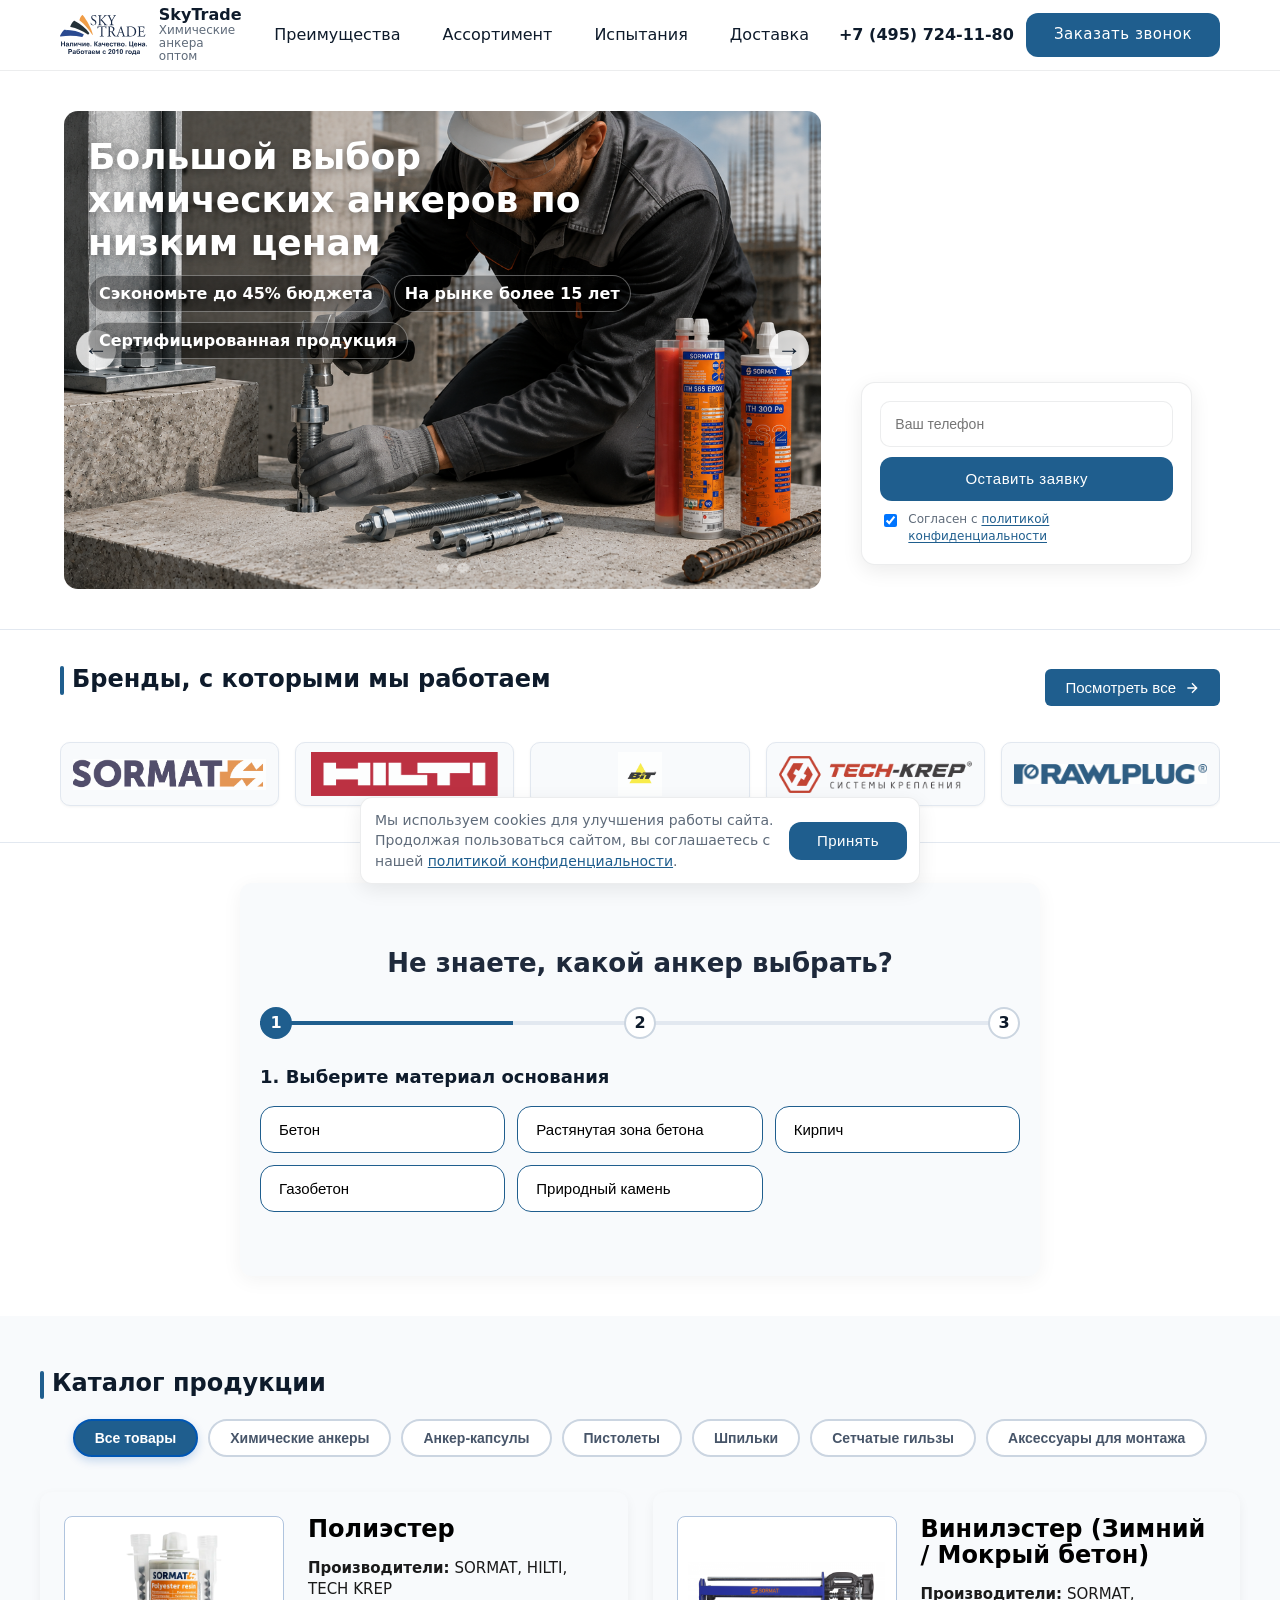
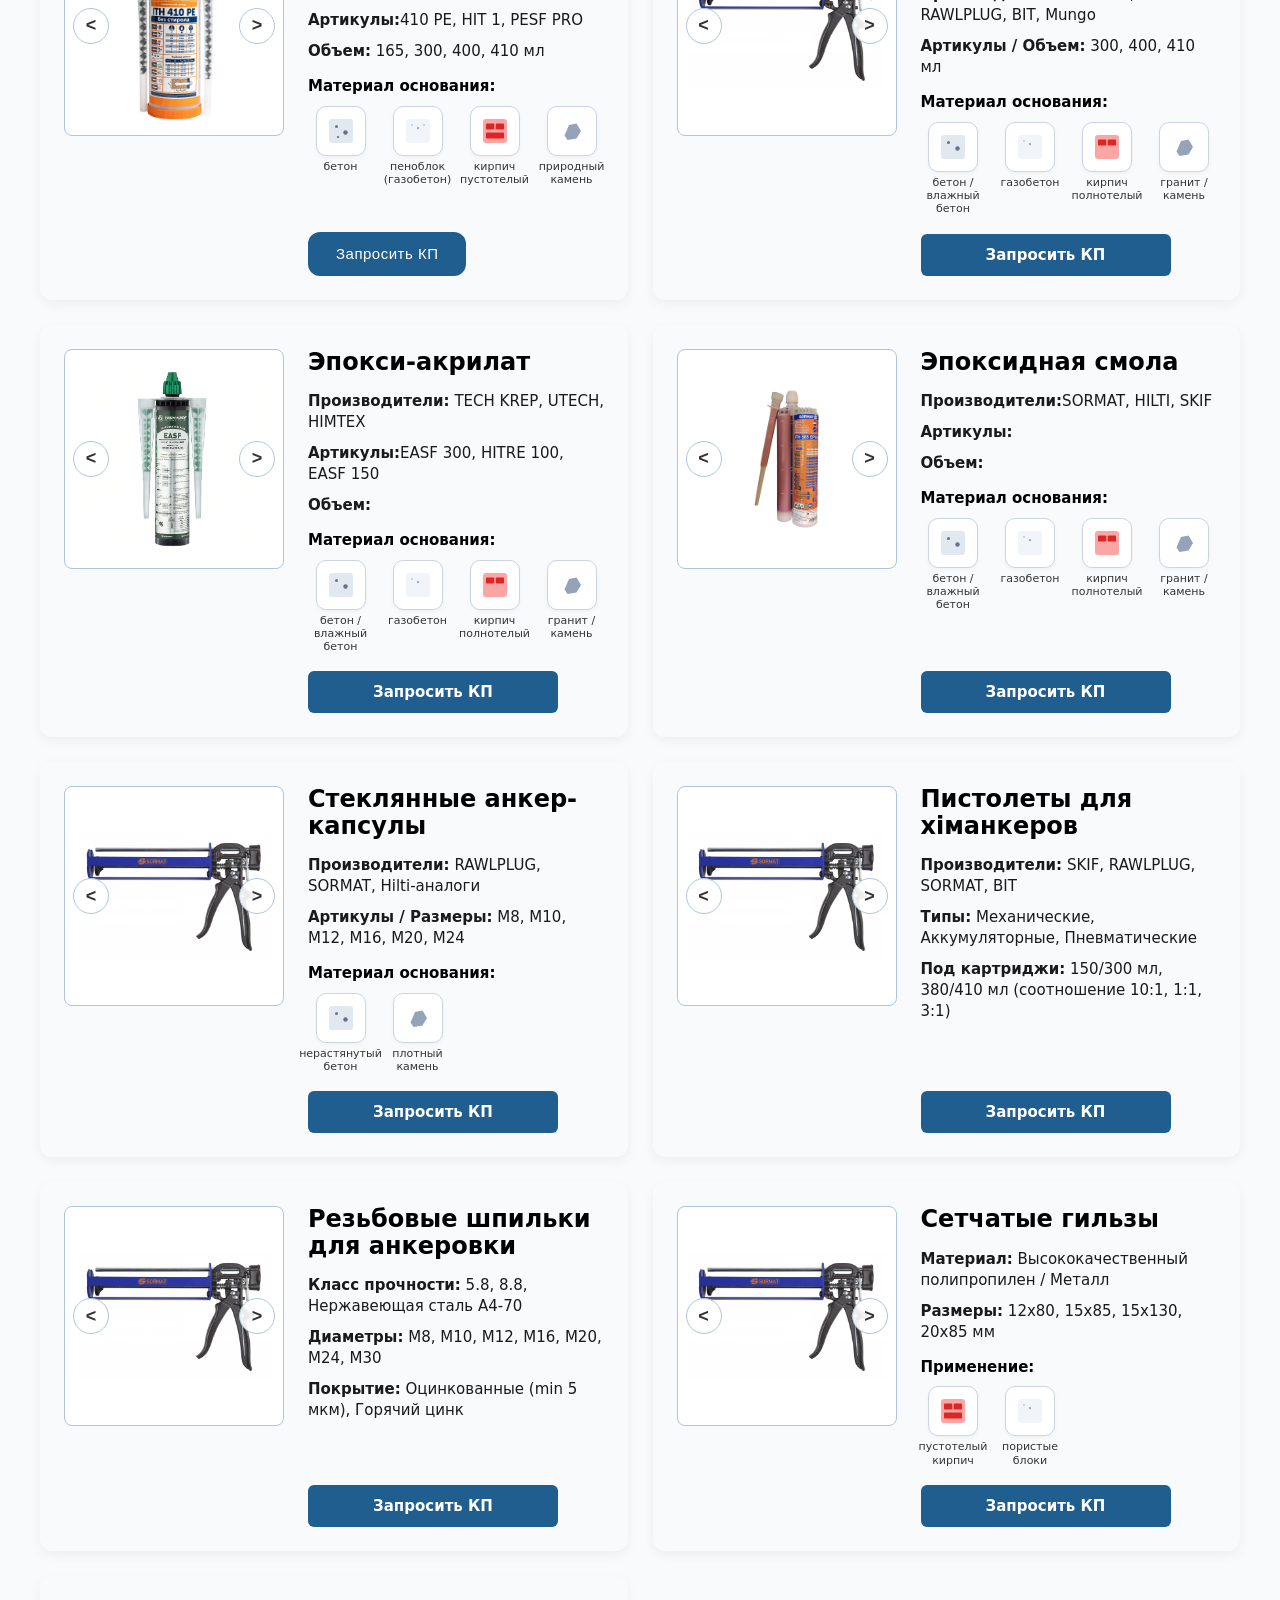
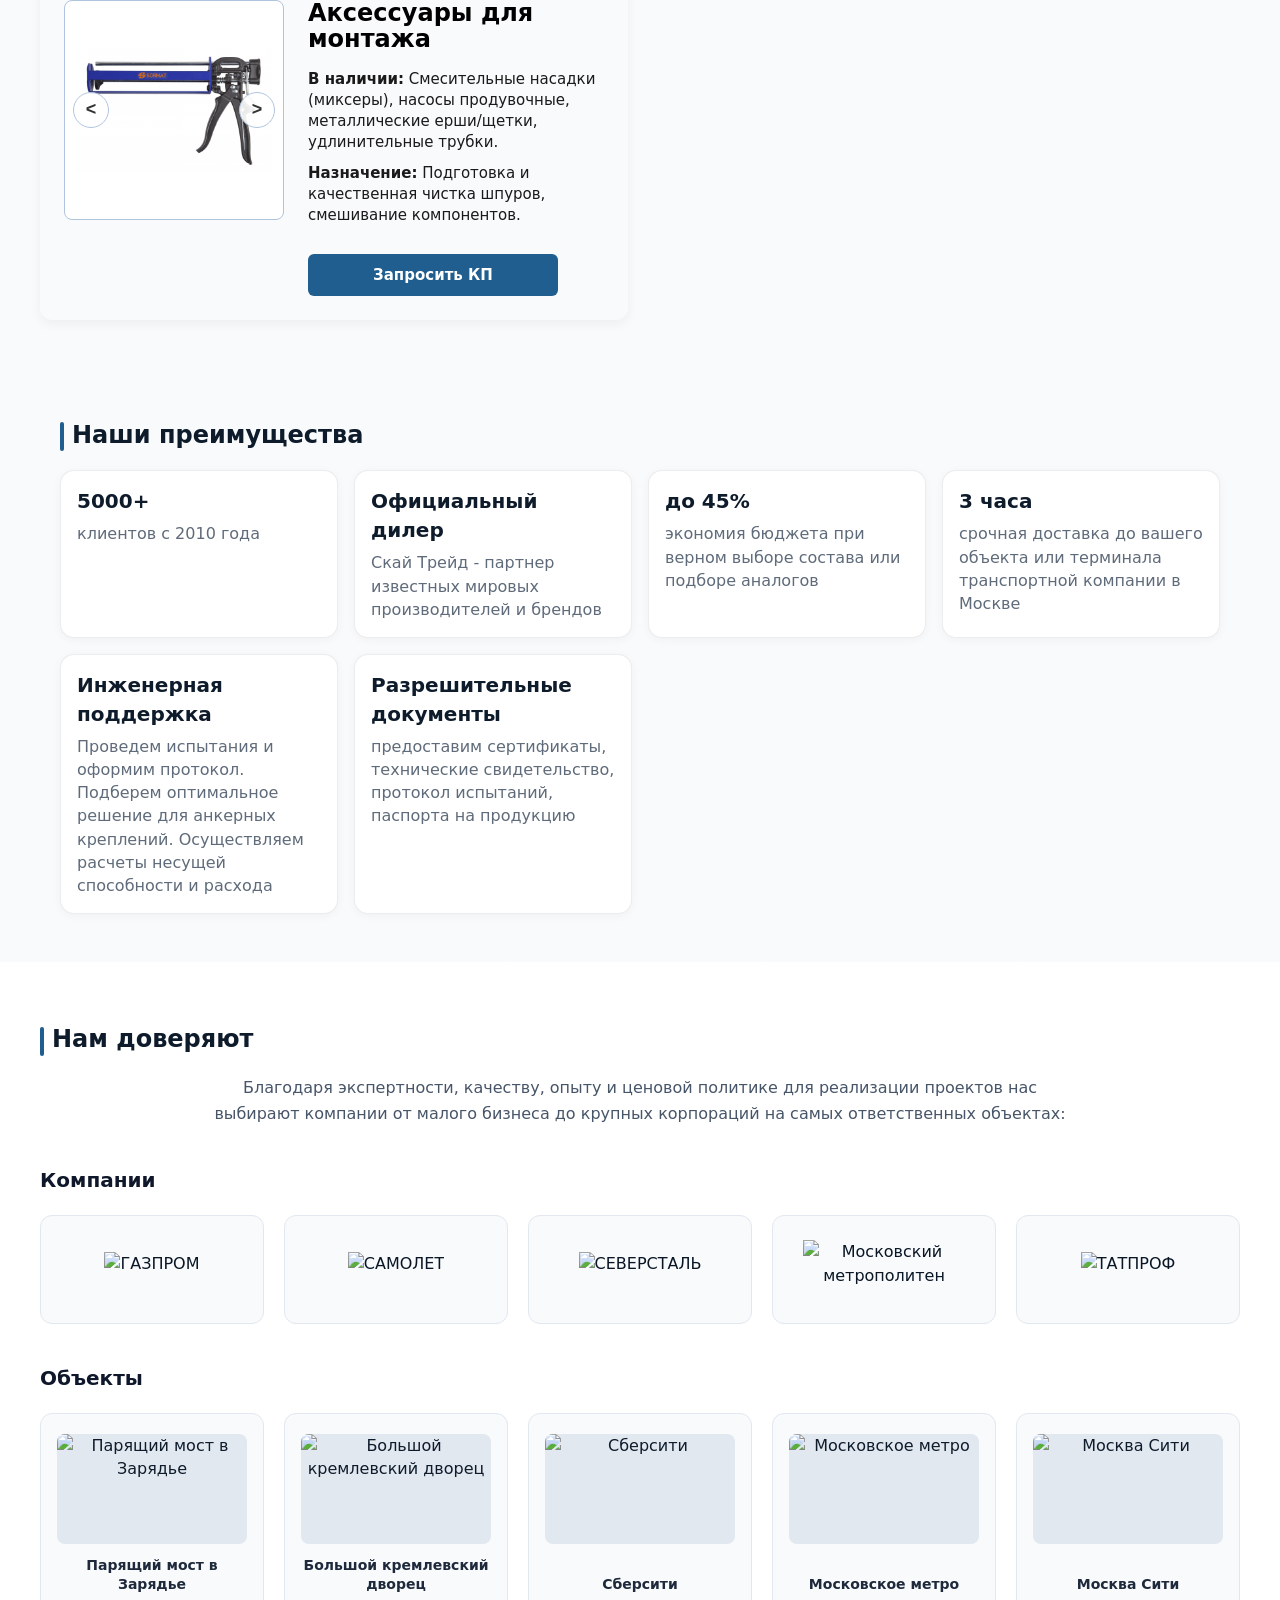
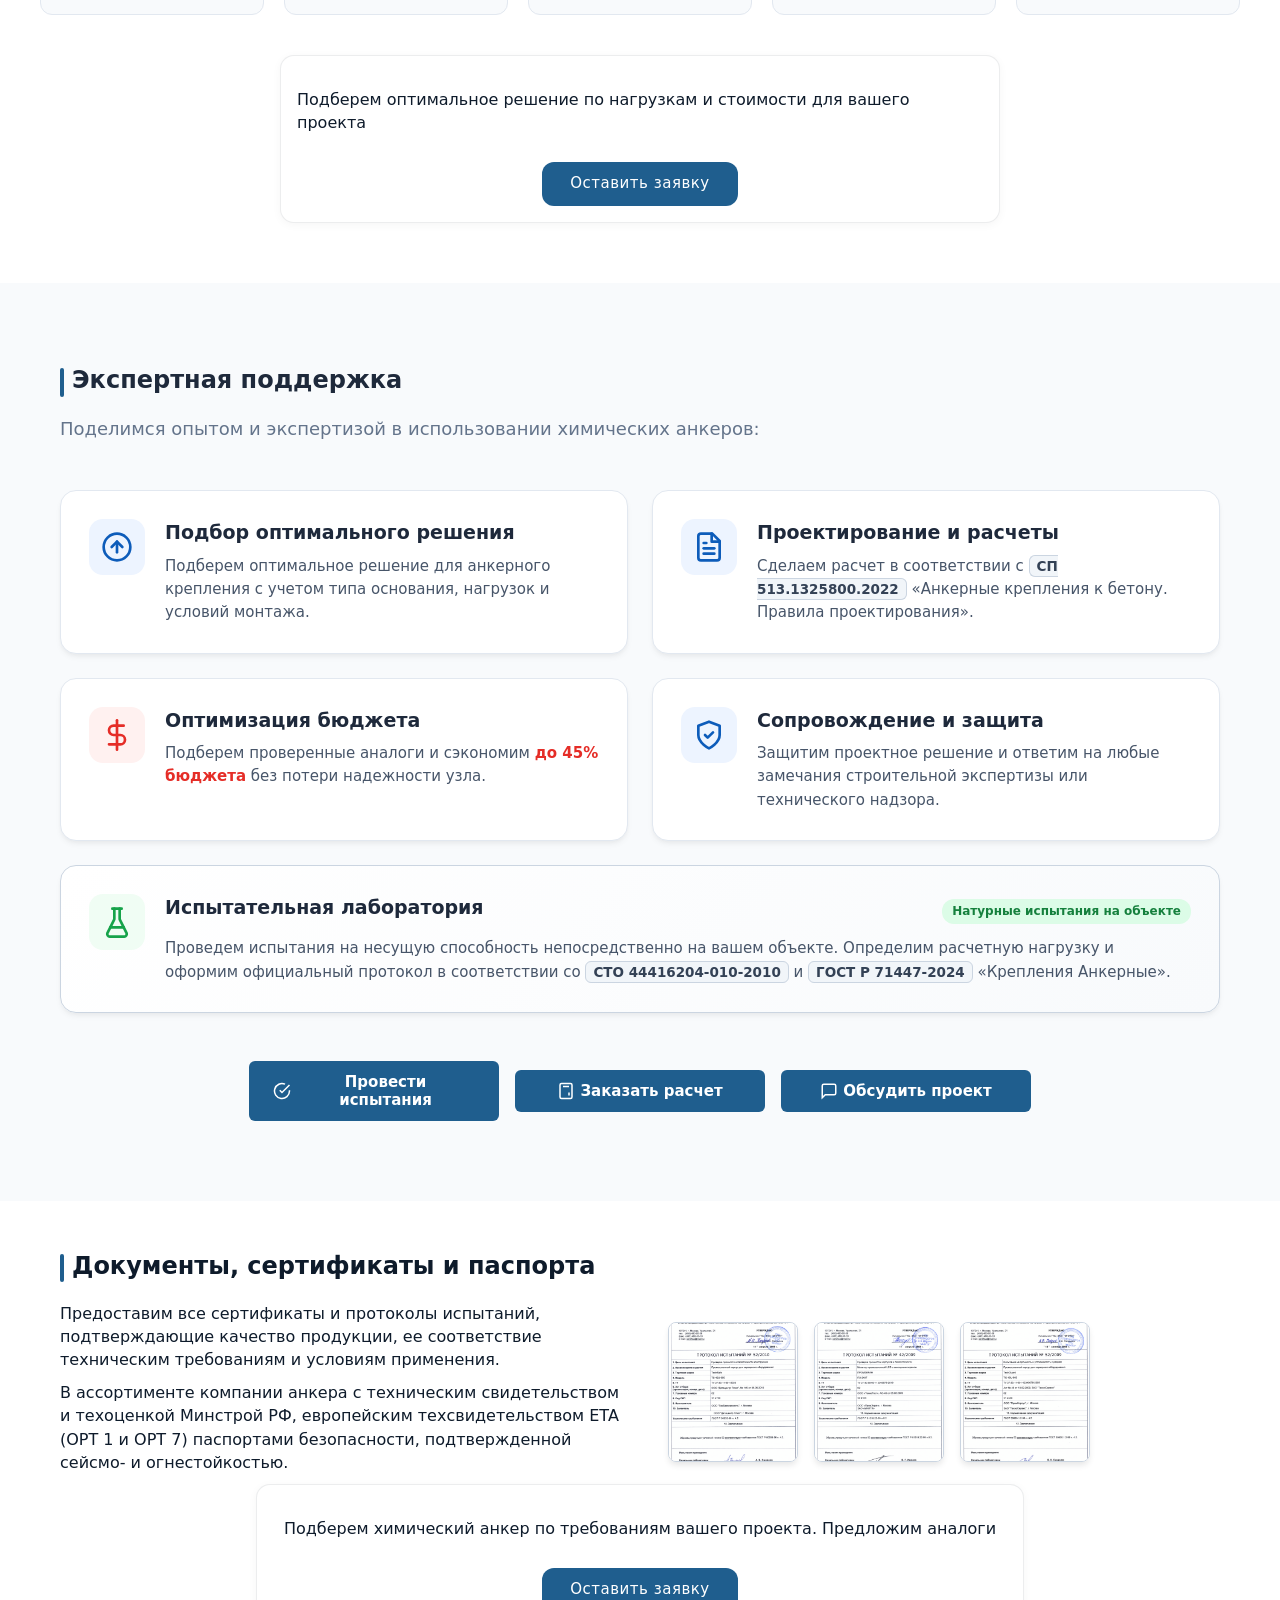
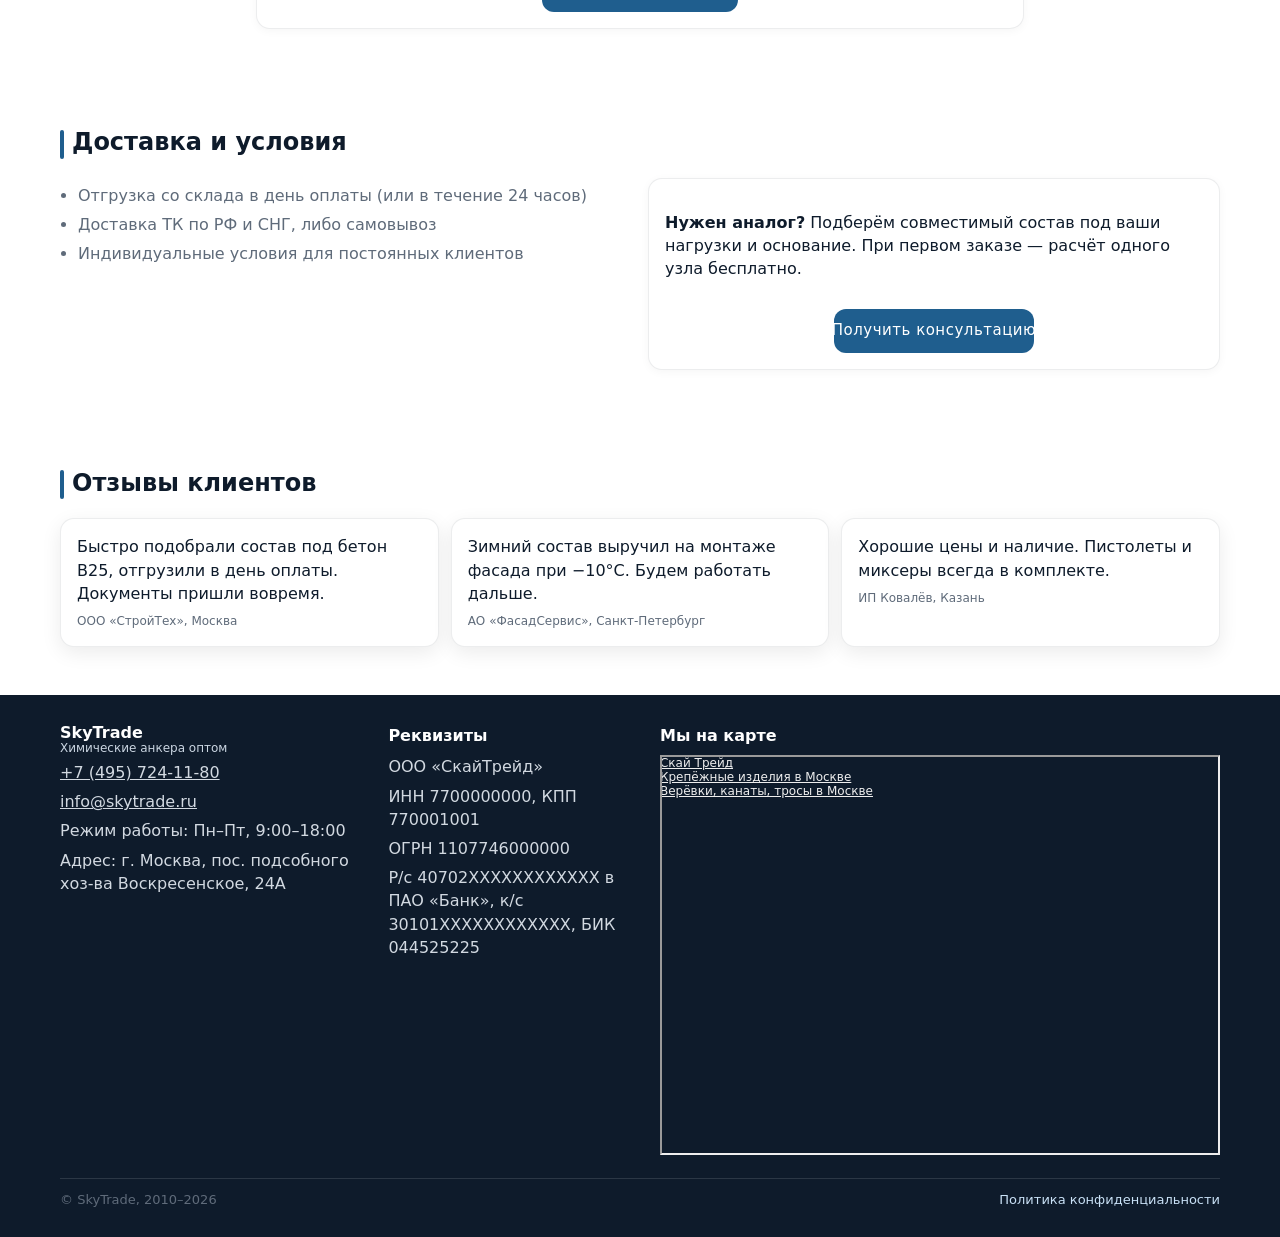
==== commit 12d5938c: "28.08.26" ====
--- a/index.html
+++ b/index.html
@@ -1094,15 +1094,16 @@
             <!-- 1. Химический анкер: Полиэстер -->
             <div class="product-card" data-category="chem-anchors">
                 <div class="card-slider">
-                    <button class="slider-arrow arrow-prev" onclick="changeSlide(this, -1)">&lt;</button>
-                    <img src="images/polyester-1.png" class="slider-img" alt="Полиэстер" data-images='["images/polyester-1.png", "images/polyester-2.png"]' data-index="0">
-                    <button class="slider-arrow arrow-next" onclick="changeSlide(this, 1)">&gt;</button>
+                    <button class="slider-arrow arrow-prev" onclick="changeSlide1(this, -1)">&lt;</button>
+                    <img src="images/polyester-1.png" class="slider-img" alt="Полиэстер" data-images='["images/polyester-2.png", "images/polyester-3.png", "images/polyester-1.png"]' data-index="0">
+                    <button class="slider-arrow arrow-next" onclick="changeSlide1(this, 1)">&gt;</button>
                 </div>
                 <div class="card-info">
                     <div>
                         <h3 class="product-title">Полиэстер</h3>
-                        <div class="param-row"><span class="param-label">Производители:</span> SORMAT, RAWLPLUG, SKIF, BIT</div>
-                        <div class="param-row"><span class="param-label">Артикулы / Объем:</span> 165, 300, 400, 410 мл</div>
+                        <div class="param-row"><span class="param-label">Производители:</span> SORMAT, HILTI, TECH KREP</div>
+                        <div class="param-row"><span class="param-label">Артикулы:</span>410 PE, HIT 1, PESF PRO</div>
+			<div class="param-row"><span class="param-label">Объем:</span> 165, 300, 400, 410 мл</div>
                         
                         <div class="base-materials">
                             <div class="base-materials-title">Материал основания:</div>
@@ -1135,7 +1136,7 @@
                         </div>
                     </div>
                     <div class="card-actions">
-                        <button class="btn-order" onclick="openProductModal('Химический анкер Полиэстер')">Запросить КП</button>
+                        <button class="btn btn--primary js-open-form-popup" data-title="Запросить КП">Запросить КП</button>
                     </div>
                 </div>
             </div>
@@ -1189,6 +1190,106 @@
                 </div>
             </div>
 
+ <!-- 2. Химический анкер: Эпокси-акрилат -->
+            <div class="product-card" data-category="chem-anchors">
+                <div class="card-slider">
+                    <button class="slider-arrow arrow-prev" onclick="changeSlide1(this, -1)">&lt;</button>
+                    <img src="images/akrilat-1.png" class="slider-img" alt="Эпокси-акрилат" data-images='["images/akrilat-2.png", "images/akrilat-3.png", "images/akrilat-1.png"]' data-index="0">
+                    <button class="slider-arrow arrow-next" onclick="changeSlide1(this, 1)">&gt;</button>
+                </div>
+                <div class="card-info">
+                    <div>
+                        <h3 class="product-title">Эпокси-акрилат</h3>
+                        <div class="param-row"><span class="param-label">Производители:</span> TECH KREP, UTECH, HIMTEX</div>
+                        <div class="param-row"><span class="param-label">Артикулы:</span>EASF 300, HITRE 100, EASF 150</div>
+			<div class="param-row"><span class="param-label">Объем:</span> </div>
+                        
+                        <div class="base-materials">
+                            <div class="base-materials-title">Материал основания:</div>
+                            <div class="materials-icons">
+                                <div class="material-item">
+                                    <div class="icon-box">
+                                        <svg width="24" height="24" viewBox="0 0 32 32" fill="none"><rect width="32" height="32" rx="4" fill="#E2E8F0"/><circle cx="10" cy="10" r="2" fill="#64748B"/><circle cx="22" cy="18" r="3" fill="#64748B"/></svg>
+                                    </div>
+                                    <span class="material-label">бетон / влажный бетон</span>
+                                </div>
+                                <div class="material-item">
+                                    <div class="icon-box">
+                                        <svg width="24" height="24" viewBox="0 0 32 32" fill="none"><rect width="32" height="32" rx="4" fill="#F1F5F9"/><circle cx="8" cy="8" r="1" fill="#94A3B8"/><circle cx="16" cy="12" r="1.5" fill="#94A3B8"/></svg>
+                                    </div>
+                                    <span class="material-label">газобетон</span>
+                                </div>
+                                <div class="material-item">
+                                    <div class="icon-box">
+                                        <svg width="24" height="24" viewBox="0 0 32 32" fill="none"><rect width="32" height="32" rx="4" fill="#FCA5A5"/><rect x="4" y="6" width="11" height="8" rx="1" fill="#DC2626"/><rect x="17" y="6" width="11" height="8" rx="1" fill="#DC2626"/></svg>
+                                    </div>
+                                    <span class="material-label">кирпич полнотелый</span>
+                                </div>
+                                <div class="material-item">
+                                    <div class="icon-box">
+                                        <svg width="24" height="24" viewBox="0 0 32 32" fill="none"><path d="M6 22L12 8L22 6L28 16L22 26L10 28L6 22Z" fill="#94A3B8"/></svg>
+                                    </div>
+                                    <span class="material-label">гранит / камень</span>
+                                </div>
+                            </div>
+                        </div>
+                    </div>
+                    <div class="card-actions">
+                        <button class="btn-order" onclick="openProductModal('Химический анкер Винилэстер')">Запросить КП</button>
+                    </div>
+                </div>
+            </div>
+
+<!-- 2. Химический анкер: Эпоксидная смола -->
+            <div class="product-card" data-category="chem-anchors">
+                <div class="card-slider">
+                    <button class="slider-arrow arrow-prev" onclick="changeSlide1(this, -1)">&lt;</button>
+                    <img src="images/epoksi-1.png" class="slider-img" alt="Эпоксидная смола" data-images='["images/epoksi-2.png", "images/epoksi-3.png", "images/epoksi-1.png"]' data-index="0">
+                    <button class="slider-arrow arrow-next" onclick="changeSlide1(this, 1)">&gt;</button>
+                </div>
+                <div class="card-info">
+                    <div>
+                        <h3 class="product-title">Эпоксидная смола</h3>
+                        <div class="param-row"><span class="param-label">Производители:</span>SORMAT, HILTI, SKIF</div>
+                        <div class="param-row"><span class="param-label">Артикулы:</span></div>
+			<div class="param-row"><span class="param-label">Объем:</span> </div>
+                        
+                        <div class="base-materials">
+                            <div class="base-materials-title">Материал основания:</div>
+                            <div class="materials-icons">
+                                <div class="material-item">
+                                    <div class="icon-box">
+                                        <svg width="24" height="24" viewBox="0 0 32 32" fill="none"><rect width="32" height="32" rx="4" fill="#E2E8F0"/><circle cx="10" cy="10" r="2" fill="#64748B"/><circle cx="22" cy="18" r="3" fill="#64748B"/></svg>
+                                    </div>
+                                    <span class="material-label">бетон / влажный бетон</span>
+                                </div>
+                                <div class="material-item">
+                                    <div class="icon-box">
+                                        <svg width="24" height="24" viewBox="0 0 32 32" fill="none"><rect width="32" height="32" rx="4" fill="#F1F5F9"/><circle cx="8" cy="8" r="1" fill="#94A3B8"/><circle cx="16" cy="12" r="1.5" fill="#94A3B8"/></svg>
+                                    </div>
+                                    <span class="material-label">газобетон</span>
+                                </div>
+                                <div class="material-item">
+                                    <div class="icon-box">
+                                        <svg width="24" height="24" viewBox="0 0 32 32" fill="none"><rect width="32" height="32" rx="4" fill="#FCA5A5"/><rect x="4" y="6" width="11" height="8" rx="1" fill="#DC2626"/><rect x="17" y="6" width="11" height="8" rx="1" fill="#DC2626"/></svg>
+                                    </div>
+                                    <span class="material-label">кирпич полнотелый</span>
+                                </div>
+                                <div class="material-item">
+                                    <div class="icon-box">
+                                        <svg width="24" height="24" viewBox="0 0 32 32" fill="none"><path d="M6 22L12 8L22 6L28 16L22 26L10 28L6 22Z" fill="#94A3B8"/></svg>
+                                    </div>
+                                    <span class="material-label">гранит / камень</span>
+                                </div>
+                            </div>
+                        </div>
+                    </div>
+                    <div class="card-actions">
+                        <button class="btn-order" onclick="openProductModal('Химический анкер Винилэстер')">Запросить КП</button>
+                    </div>
+                </div>
+            </div>
+
             <!-- 3. Анкер-капсулы -->
             <div class="product-card" data-category="capsules">
                 <div class="card-slider">
@@ -1306,9 +1407,9 @@
             <!-- 7. Аксессуары для монтажа -->
             <div class="product-card" data-category="accessories">
                 <div class="card-slider">
-                    <button class="slider-arrow arrow-prev" onclick="changeSlide(this, -1)">&lt;</button>
+                    <button class="slider-arrow arrow-prev" onclick="changeSlide1(this, -1)">&lt;</button>
                     <img src="images/accessory-1.png" class="slider-img" alt="Аксессуары" data-images='["images/accessory-1.png", "images/accessory-2.png"]' data-index="0">
-                    <button class="slider-arrow arrow-next" onclick="changeSlide(this, 1)">&gt;</button>
+                    <button class="slider-arrow arrow-next" onclick="changeSlide1(this, 1)">&gt;</button>
                 </div>
                 <div class="card-info">
                     <div>
@@ -1709,7 +1810,7 @@
     });
 
     // 2. Листание слайдера в карточках
-    function changeSlide(button, direction) {
+    function changeSlide1(button, direction) {
         const sliderContainer = button.parentElement;
         const imgEl = sliderContainer.querySelector('.slider-img');
         const images = JSON.parse(imgEl.getAttribute('data-images'));
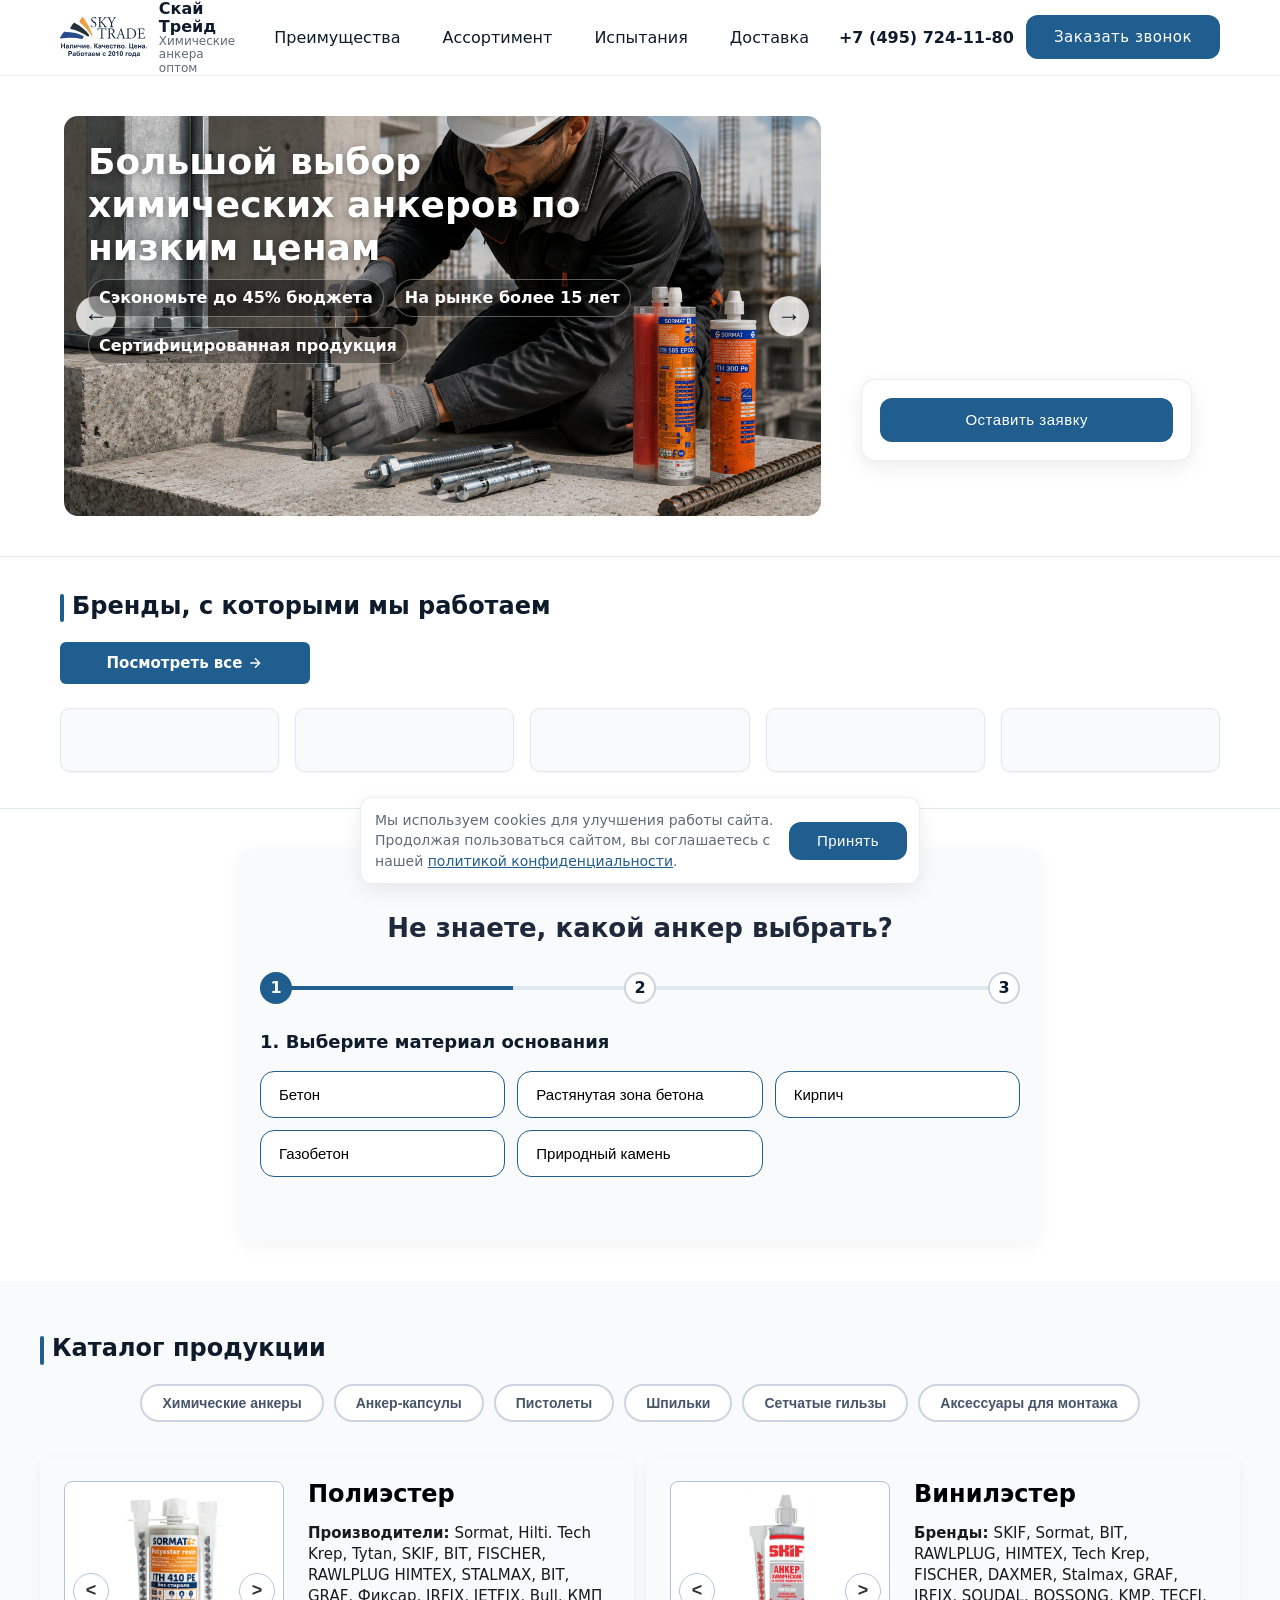
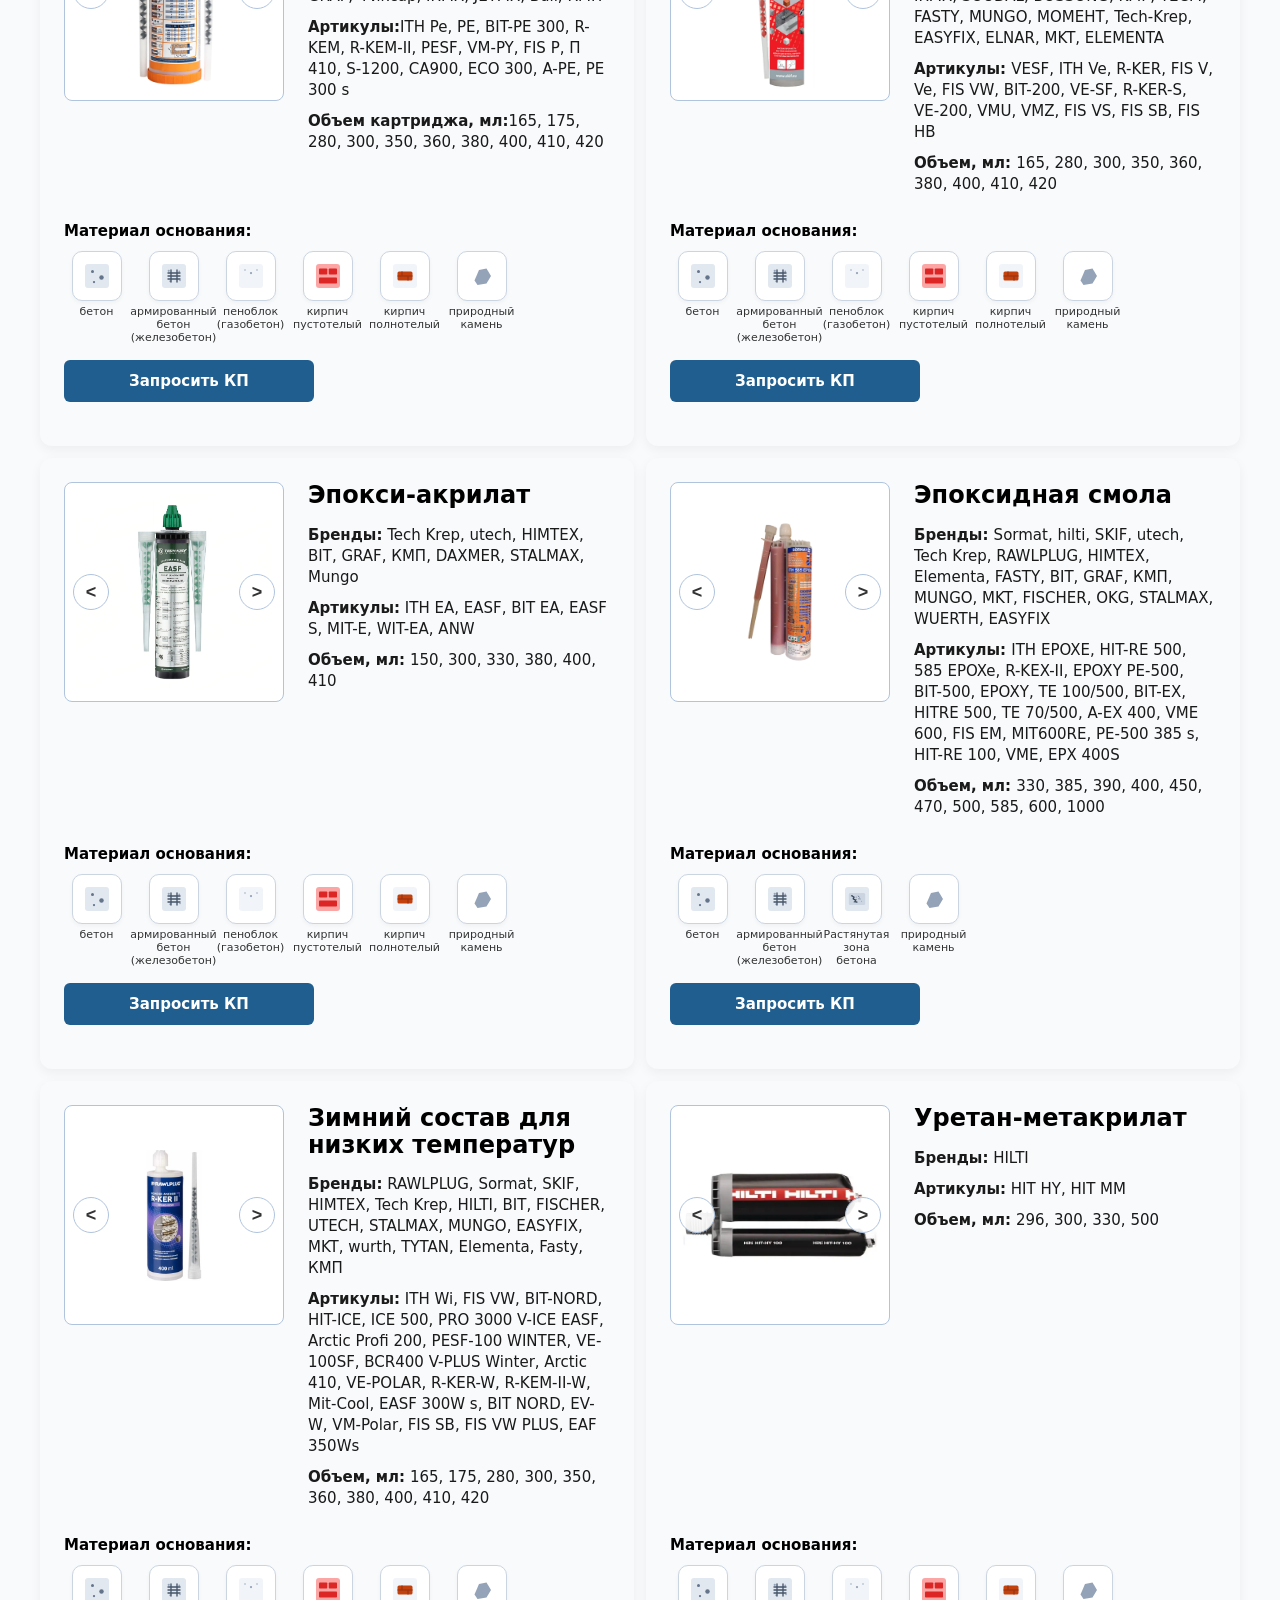
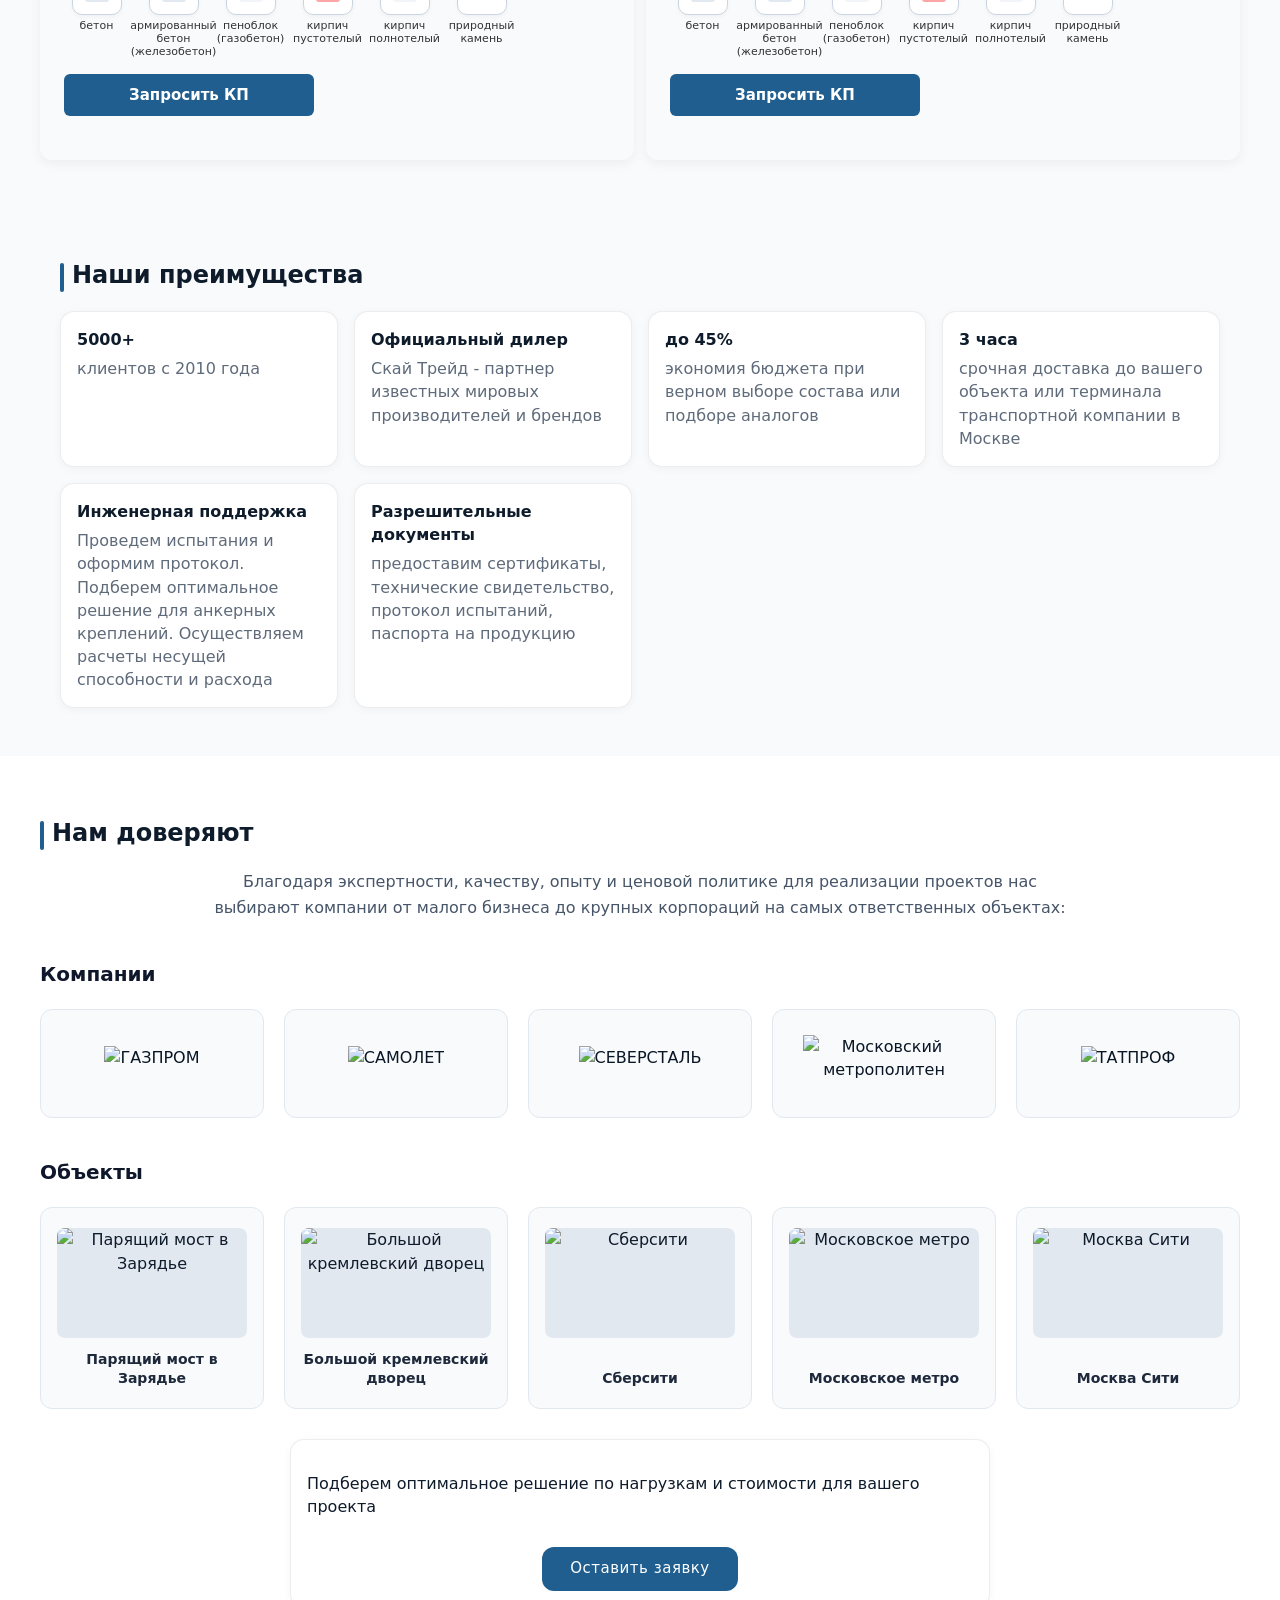
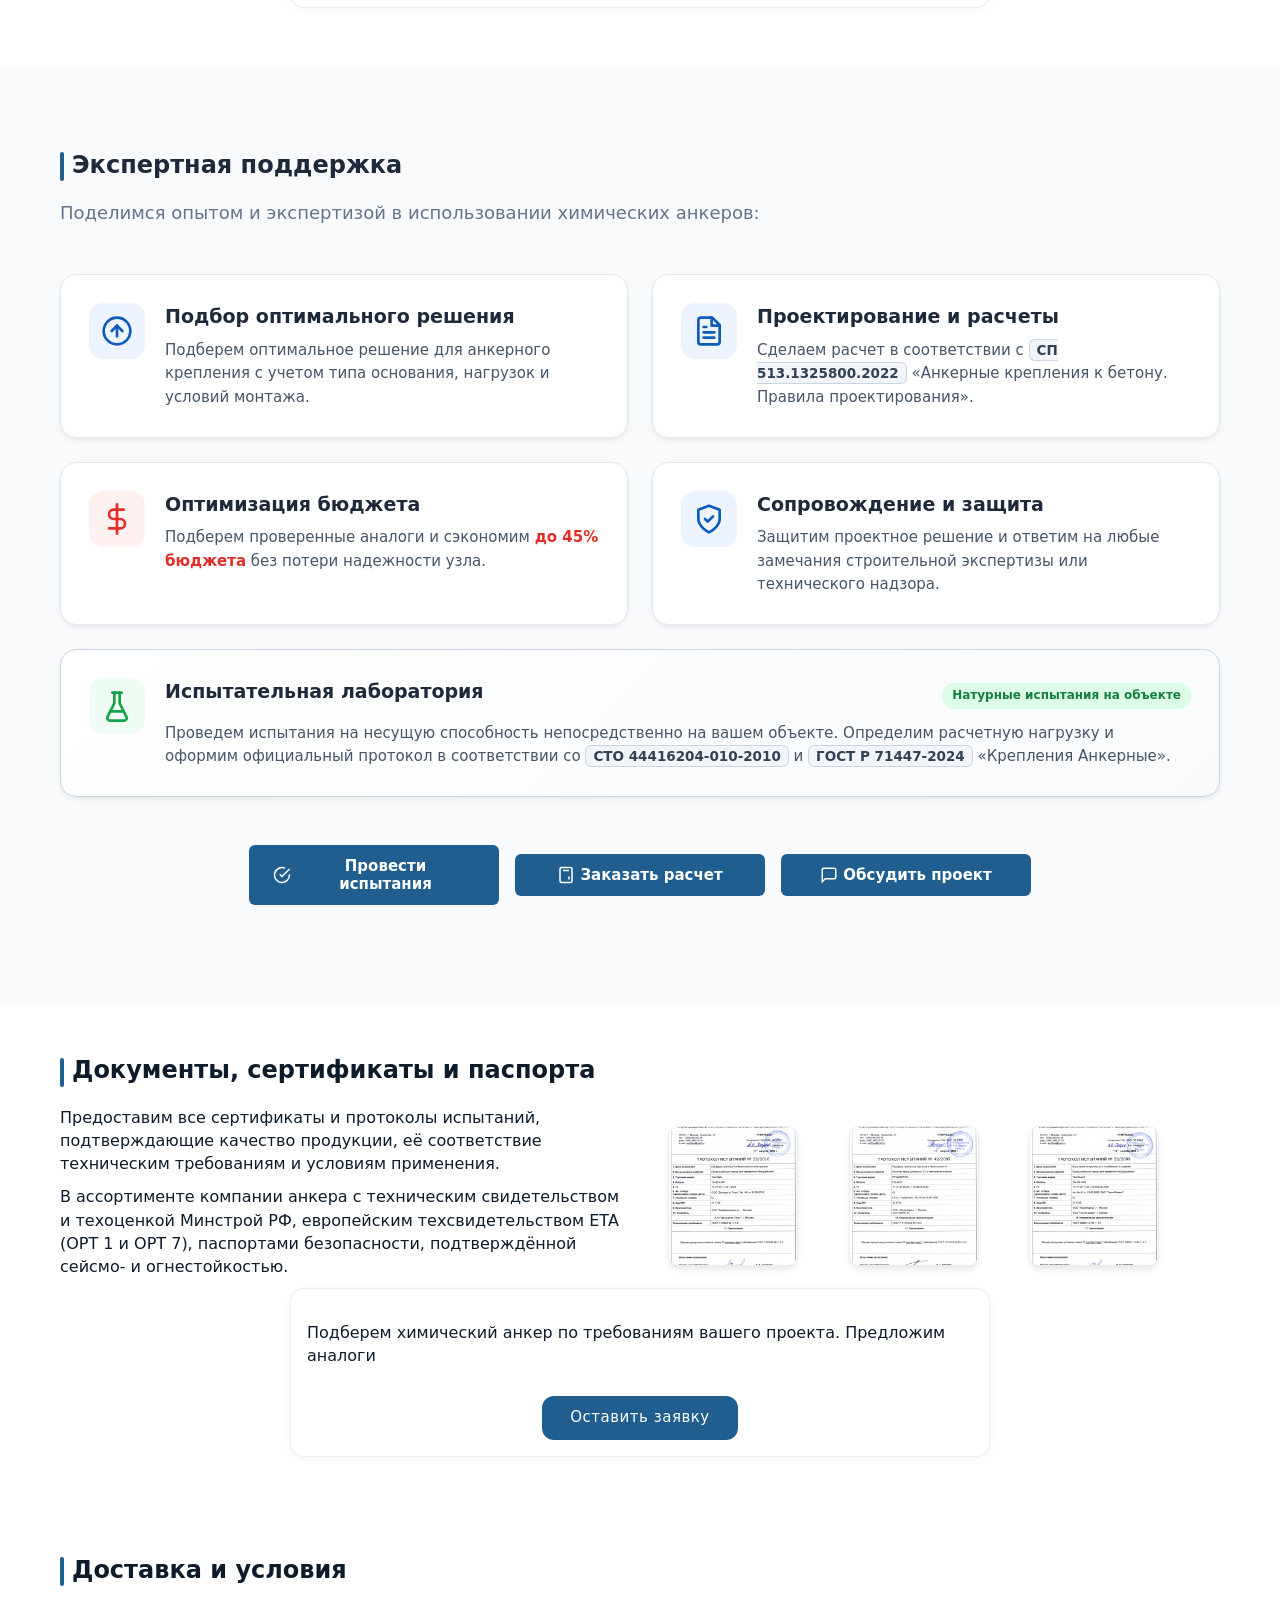
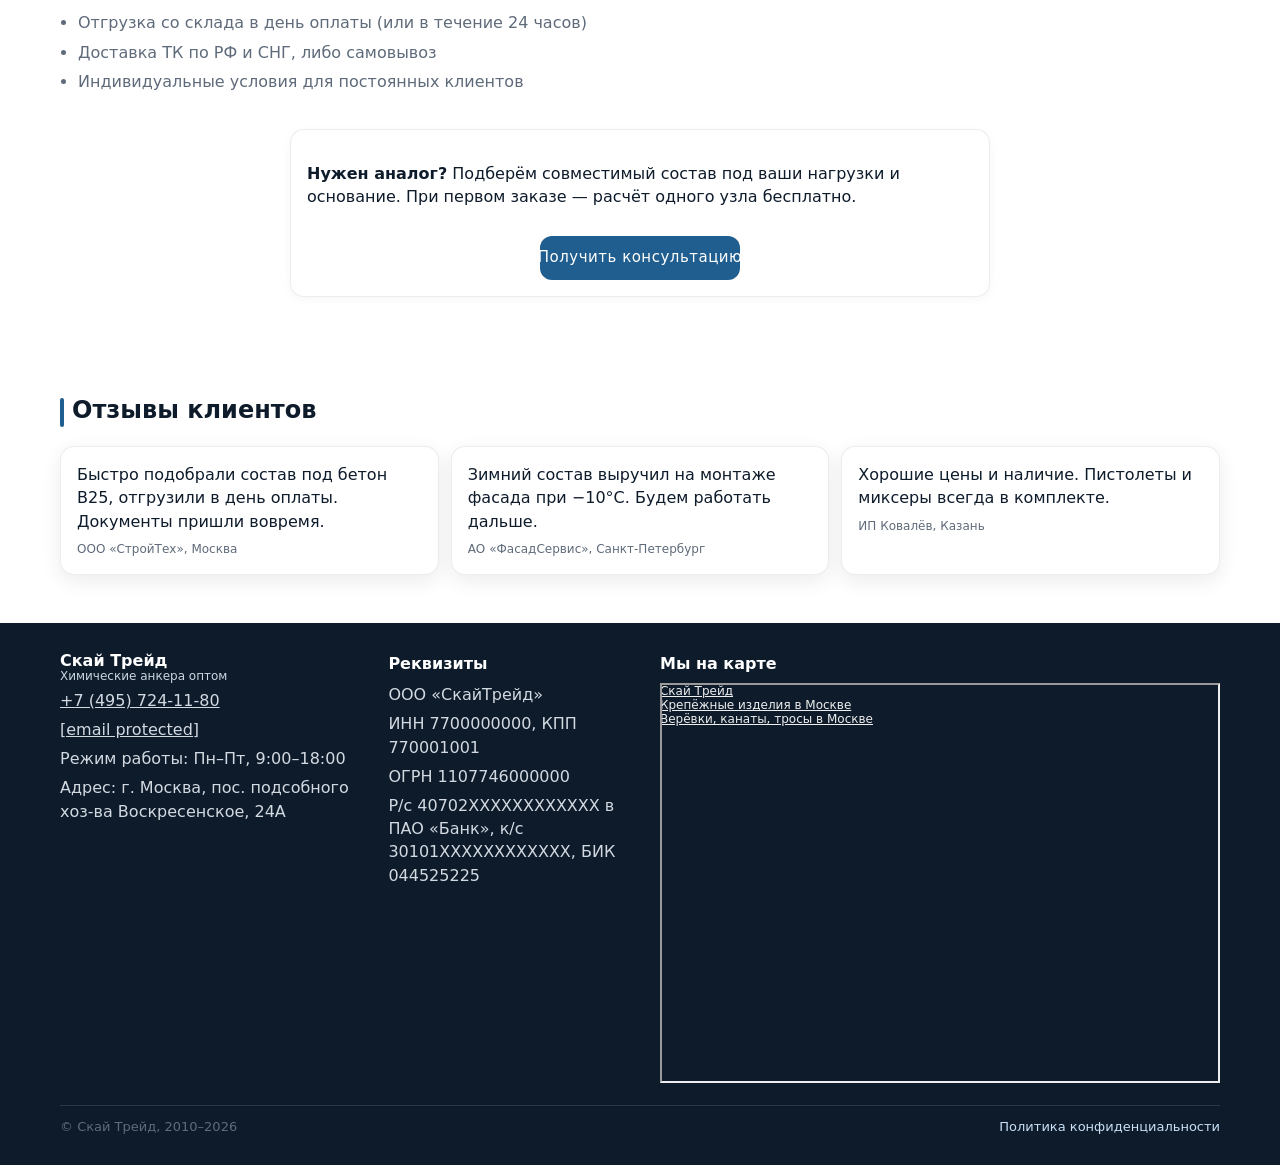
==== commit 3085d6e3: "05.09.26" ====
--- a/index.html
+++ b/index.html
@@ -1,2947 +1,1367 @@
+
 <!DOCTYPE html>
+
 <html lang="ru">
 <head>
-  <meta charset="utf-8" />
-  <meta name="viewport" content="width=device-width, initial-scale=1" />
-  <link rel="icon" href="favicon.ico" />
-  <title>SkyTrade — химические анкеры оптом</title>
-
-  <!-- Единый минимальный стиль -->
-  <link href="css/index_v_5.css" rel="stylesheet" />
-
-  <style>
-.card__h {
-    font-size: 20px;
-    margin: 0 0 6px;
-}
-        /* Quiz Section */
-        .quiz-section {
-            background: var(--bg-light);
-            padding: 40px 20px;
-            border-radius: 12px;
-            margin: 40px auto;
-            max-width: 800px;
-            box-shadow: 0 4px 20px rgba(0,0,0,0.05);
-        }
-
-        .quiz-title {
-            text-align: center;
-            font-size: 26px;
-            margin-bottom: 24px;
-            color: var(--text-dark);
-        }
-
-        .quiz-progress {
-            display: flex;
-            justify-content: space-between;
-            margin-bottom: 25px;
-            position: relative;
-        }
-        .quiz-progress-bar {
-            position: absolute;
-            top: 50%;
-            left: 0;
-            height: 4px;
-            background: #e2e8f0;
-            width: 100%;
-            z-index: 1;
-            transform: translateY(-50%);
-        }
-        .quiz-progress-fill {
-            height: 100%;
-            background: var(--primary);
-            width: 33.33%;
-            transition: width 0.3s ease;
-        }
-        .quiz-step-indicator {
-            width: 32px;
-            height: 32px;
-            border-radius: 50%;
-            background: #fff;
-            border: 2px solid #cbd5e0;
-            display: flex;
-            align-items: center;
-            justify-content: center;
-            font-weight: bold;
-            z-index: 2;
-            transition: all 0.3s ease;
-        }
-        .quiz-step-indicator.active {
-            border-color: var(--primary);
-            background: var(--primary);
-            color: #fff;
-        }
-        .quiz-step-indicator.completed {
-            border-color: var(--primary);
-            background: #22c55e;
-            color: #fff;
-        }
-
-        .quiz-step {
-            display: none;
-            animation: fadeIn 0.3s ease-in-out;
-        }
-        .quiz-step.active {
-            display: block;
-        }
-
-        @keyframes fadeIn {
-            from { opacity: 0; transform: translateY(5px); }
-            to { opacity: 1; transform: translateY(0); }
-        }
-
-        .quiz-step h3 {
-            font-size: 18px;
-            margin-bottom: 16px;
-        }
-
-        .quiz-options {
-            display: grid;
-            grid-template-columns: repeat(auto-fit, minmax(200px, 1fr));
-            gap: 12px;
-            margin-bottom: 24px;
-        }
-
-        .quiz-btn {
-            background: #fff;
-            border: 1px solid var(--primary);
-            padding: 14px 18px;
-            border-radius: var(--radius);
-            font-size: 15px;
-            cursor: pointer;
-            text-align: left;
-            transition: all 0.2s ease;
-            outline: none;
-        }
-        .quiz-btn:hover {
-            border-color: var(--primary);
-            background: #f0f7ff;
-        }
-        .quiz-btn.selected {
-            border-color: var(--primary);
-            background: var(--primary);
-            color: #fff;
-            font-weight: bold;
-        }
-
-        .quiz-nav-btns {
-            display: flex;
-            justify-content: space-between;
-            margin-top: 20px;
-        }
-
-        .btn-prev, .btn-next {
-            padding: 10px 20px;
-            border-radius: var(--radius);
-            font-size: 15px;
-            cursor: pointer;
-            border: none;
-            font-weight: 600;
-        }
-        .btn-prev {
-            background: #e2e8f0;
-            color: var(--text-dark);
-        }
-        .btn-prev:hover {
-            background: #cbd5e0;
-        }
-        .btn-next {
-            background: var(--primary);
-            color: #fff;
-        }
-        .btn-next:hover {
-            background: var(--primary-hover);
-        }
-        .btn-next:disabled {
-            background: #cbd5e0;
-            cursor: not-allowed;
-        }
-
-        /* Result View */
-        .quiz-result {
-            display: none;
-            text-align: center;
-            padding: 20px 10px;
-            animation: fadeIn 0.4s ease;
-        }
-        .quiz-result.active {
-            display: block;
-        }
-
-        .result-card {
-            background: #fff;
-            padding: 24px;
-            border-radius: var(--radius);
-            border: 2px solid var(--primary);
-            margin: 20px 0;
-            text-align: center;
-        }
-        .result-product-title {
-            font-size: 24px;
-            font-weight: bold;
-            color: var(--primary);
-            margin-bottom: 8px;
-        }
-        .result-product-desc {
-            color: var(--text-muted);
-            font-size: 15px;
-        }
-
-        .quiz-form {
-            display: flex;
-            flex-direction: column;
-            gap: 12px;
-            max-width: 400px;
-            margin: 0 auto;
-        }
-        .quiz-form input[type="text"],
-        .quiz-form input[type="tel"],
-        .quiz-form input[type="email"] {
-            padding: 12px 16px;
-            border: 1px solid var(--line);
-            border-radius: var(--radius);
-            font-size: 15px;
-        }
-        .quiz-form input:focus {
-            outline: none;
-            border-color: var(--primary);
-        }
-        .privacy-checkbox {
-            display: flex;
-            align-items: center;
-            gap: 8px;
-            font-size: 13px;
-            color: var(--text-muted);
-            text-align: left;
-        }
-
-        .btn-submit {
-            background: var(--primary);
-            color: #fff;
-            border: none;
-            padding: 14px;
-            border-radius: var(--radius);
-            font-size: 16px;
-            font-weight: bold;
-            cursor: pointer;
-            transition: background 0.2s;
-        }
-        .btn-submit:hover {
-            background: var(--primary -hover);
-        }
-
-        .btn-reset {
-            margin-top: 16px;
-            background: transparent;
-            border: none;
-            color: var(--text-muted);
-            text-decoration: underline;
-            cursor: pointer;
-            font-size: 14px;
-        }
-        .btn-reset:hover {
-            color: var(--text-dark);
-        }
-
-        .quiz-success-msg {
-            display: none;
-            background: #dcfce7;
-            color: #166534;
-            padding: 16px;
-            border-radius: var(--radius);
-            margin-top: 15px;
-            font-weight: 500;
-        }
-
-
-    /* Стили для всплывающего окна формы */
-    .overlay[hidden] {
-      display: none !important;
-    }
-    .overlay {
-      position: fixed;
-      top: 0;
-      left: 0;
-      width: 100%;
-      height: 100%;
-      background: rgba(15, 23, 42, 0.65);
-      backdrop-filter: blur(4px);
-      display: flex;
-      align-items: center;
-      justify-content: center;
-      z-index: 1000;
-      padding: 16px;
-    }
-    .popup {
-      background: #ffffff;
-      border-radius: 16px;
-      padding: 32px 24px;
-      max-width: 440px;
-      width: 100%;
-      position: relative;
-      box-shadow: 0 20px 25px -5px rgba(0, 0, 0, 0.1), 0 8px 10px -6px rgba(0, 0, 0, 0.1);
-    }
-    .popup__close {
-      position: absolute;
-      top: 16px;
-      right: 16px;
-      background: transparent;
-      border: none;
-      font-size: 24px;
-      line-height: 1;
-      cursor: pointer;
-      color: #64748b;
-      padding: 4px 8px;
-      border-radius: 8px;
-      transition: background 0.2s, color 0.2s;
-    }
-    .popup__close:hover {
-      background: #f1f5f9;
-      color: #0f172a;
-    }
-    .form-popup__title {
-      font-size: 22px;
-      font-weight: 700;
-      color: #0f172a;
-      margin-bottom: 8px;
-      text-align: center;
-    }
-    .form-popup__subtitle {
-      font-size: 14px;
-      color: #64748b;
-      text-align: center;
-      margin-bottom: 20px;
-      line-height: 1.4;
-    }
-    .form-popup__field {
-      margin-bottom: 14px;
-      display: block;
-    }
-
-    /* =========================================================
-       ОБНУЛЕНИЕ POSITION: ABSOLUTE И НАСТРОЙКА FLEX/GRID ДЛЯ КВИЗА
-       ========================================================= */
-    #quiz .container {
-      display: flex !important;
-      flex-direction: column !important;
-      gap: 20px;
-      width: 100%;
-      height: auto !important;
-      min-height: 0 !important;
-      position: relative !important;
-      box-sizing: border-box;
-    }
-
-    .quiz {
-      display: flex !important;
-      flex-direction: column !important;
-      gap: 20px;
-      width: 100%;
-      height: auto !important;
-      min-height: 0 !important;
-      position: relative !important;
-      background: #ffffff;
-      border-radius: 16px;
-      padding: 24px;
-      box-shadow: 0 4px 20px rgba(0, 0, 0, 0.05);
-      box-sizing: border-box;
-    }
-
-    .quiz__steps {
-      display: flex !important;
-      flex-direction: column !important;
-      width: 100%;
-      height: auto !important;
-      position: relative !important;
-    }
-
-    /* Убираем position: absolute у шагов квиза */
-    .quiz__step {
-      display: none !important;
-      position: static !important;
-      width: 100%;
-      height: auto !important;
-      top: auto !important;
-      left: auto !important;
-      right: auto !important;
-      bottom: auto !important;
-    }
-
-    .quiz__step.is-active {
-      display: flex !important;
-      flex-direction: column !important;
-      gap: 16px;
-      position: static !important;
-      width: 100%;
-      height: auto !important;
-    }
-
-    .quiz__step-inner {
-
-      gap: 24px;
-      align-items: center;
-      width: 100%;
-      height: auto !important;
-      position: static !important;
-    }
-
-    .quiz__step-main {
-      display: flex;
-      flex-direction: column;
-      gap: 16px;
-      position: static !important;
-    }
-
-    .quiz__q {
-      font-size: 20px;
-      font-weight: 700;
-      color: #0f172a;
-      line-height: 1.3;
-    }
-
-    .quiz__opts {
-      display: flex;
-      flex-wrap: wrap;
-      gap: 12px;
-    }
-
-    .quiz__opt {
-      display: inline-flex;
-      align-items: center;
-      justify-content: center;
-      padding: 12px 20px;
-      background: #f1f5f9;
-      border: 1px solid #cbd5e1;
-      border-radius: 10px;
-      font-size: 15px;
-      font-weight: 600;
-      color: #1e293b;
-      cursor: pointer;
-      transition: all 0.2s ease;
-    }
-
-    .quiz__opt:hover {
-      background: #e2e8f0;
-      border-color: #94a3b8;
-    }
-
-    .quiz__step-media {
-      display: flex;
-      justify-content: center;
-      align-items: center;
-      width: 100%;
-      position: static !important;
-    }
-
-    .quiz__step-media img {
-      max-width: 100%;
-      height: auto;
-      object-fit: contain;
-    }
-
-    .quiz__progress {
-      width: 100%;
-      height: 6px;
-      background: #e2e8f0;
-      border-radius: 4px;
-      overflow: hidden;
-      margin-top: auto;
-      position: relative !important;
-    }
-
-    .quiz__bar {
-      display: block;
-      height: 100%;
-      background: var(--primary);
-      transition: width 0.3s ease;
-      width: 0%;
-    }
-
-    /* Стили для блока сертификатов (Пропорция А4 и просмотр) */
-    .certs {
-      display: flex;
-      gap: 16px;
-      align-items: center;
-      justify-content: flex-start;
-      flex-wrap: wrap;
-margin: 20px;
-    }
-    .certs img {
-      width: 100%;
-      max-width: 130px;
-      aspect-ratio: 1 / 1.414;
-      object-fit: cover;
-      border-radius: 8px;
-      border: 1px solid #cbd5e1;
-      box-shadow: 0 4px 6px -1px rgba(0, 0, 0, 0.1);
-      cursor: pointer;
-      transition: transform 0.2s ease, box-shadow 0.2s ease;
-    }
-    .certs img:hover {
-      transform: translateY(-4px);
-      box-shadow: 0 10px 15px -3px rgba(0, 0, 0, 0.15);
-    }
-
-    /* Попап для просмотра сертификатов */
-    .cert-popup-overlay {
-      cursor: pointer;
-      z-index: 2000;
-      background: rgba(15, 23, 42, 0.85);
-    }
-    .cert-popup-container {
-      max-width: 90vw;
-      max-height: 90vh;
-      display: flex;
-      align-items: center;
-      justify-content: center;
-    }
-    .cert-popup-img {
-      max-width: 90vw;
-      max-height: 90vh;
-      object-fit: contain;
-      border-radius: 8px;
-      box-shadow: 0 25px 50px -12px rgba(0, 0, 0, 0.5);
-    }
-
-    /* Стили для узкого слайдера Брендов */
-    .brands-section {
-      padding: 32px 0;
-      background: #ffffff;
-      border-top: 1px solid #e2e8f0;
-      border-bottom: 1px solid #e2e8f0;
-      overflow: hidden;
-    }
-    .section__title--sm {
-      font-size: 20px;
-      font-weight: 700;
-      margin-bottom: 20px;
-      text-align: center;
-      color: #0f172a;
-    }
-    .brands-slider {
-      overflow: hidden;
-      width: 100%;
-      position: relative;
-    }
-    .brands-track {
-      display: flex;
-      transition: transform 0.6s ease-in-out;
-      width: 100%;
-    }
-    .brands-slide {
-      min-width: 100%;
-      display: flex;
-      align-items: center;
-      justify-content: space-between;
-      gap: 16px;
-      box-sizing: border-box;
-      padding: 4px 0;
-    }
-    .brands-item {
-      flex: 1;
-      display: flex;
-      align-items: center;
-      justify-content: center;
-      height: 64px;
-      background: #f8fafc;
-      border-radius: 10px;
-      padding: 8px 12px;
-      box-shadow: 0 1px 3px rgba(0,0,0,0.05);
-      border: 1px solid #e2e8f0;
-      box-sizing: border-box;
-    }
-    .brands-item img {
-      max-width: 100%;
-      max-height: 44px;
-      object-fit: contain;
-      filter: grayscale(20%);
-      opacity: 0.85;
-      transition: all 0.3s ease;
-    }
-    .brands-item:hover img {
-      filter: grayscale(0%);
-      opacity: 1;
-      transform: scale(1.05);
-    }
-
-    /* =========================================================
-       МОБИЛЬНАЯ АДАПТИВНОСТЬ (ВКЛЮЧАЯ ПОДВАЛ И КВИЗ)
-       ========================================================= */
-    @media (max-width: 768px) {
-      /* Квиз на мобилке */
-      .quiz {
-        padding: 16px;
-      }
-      .quiz__step-inner {
-
-        gap: 16px;
-      }
-      .quiz__opts {
-        display: flex;
-        flex-direction: column;
-        width: 100%;
-      }
-      .quiz__opt {
-        width: 100%;
-        box-sizing: border-box;
-      }
-
-      /* Слайдер брендов на мобилке */
-      .brands-slide {
-        gap: 8px;
-      }
-      .brands-item {
-        height: 50px;
-        padding: 4px 6px;
-      }
-      .brands-item img {
-        max-height: 32px;
-      }
-
-      /* МОБИЛЬНЫЙ FOOTER В КОЛОНКИ */
-      .footer__top {
-        display: flex !important;
-        flex-direction: column !important;
-        gap: 28px !important;
-      }
-      .footer__col {
-        width: 100% !important;
-        display: flex !important;
-        flex-direction: column !important;
-      }
-      .footer__bottom {
-        display: flex !important;
-        flex-direction: column !important;
-        gap: 12px !important;
-        align-items: center !important;
-        text-align: center !important;
-        padding-top: 20px !important;
-      }
-      .footer__map {
-        width: 100% !important;
-        height: 200px !important;
-      }
-    }
-  </style>
+<meta charset="utf-8"/>
+<meta content="width=device-width, initial-scale=1" name="viewport"/>
+<link href="favicon.ico" rel="icon"/>
+<title>Скай Трейд — химические анкеры оптом</title>
+<!-- Единый минимальный стиль -->
+<link href="css/styles.css" rel="stylesheet"/>
+<script src="js/scripts.js"></script>
 </head>
-
 <body>
-
-  <!-- Шапка -->
-  <header class="header">
-    <div class="container header__row">
-      <a class="brand" href="/">
-        <img src="img/logo.svg" alt="SkyTrade — химические анкеры" class="brand__logo" />
-        <div class="brand__text">
-          <strong>SkyTrade</strong>
-          <span>Химические анкера оптом</span>
-        </div>
-      </a>
-
-      <nav class="nav" aria-label="Основная навигация">
-        <button class="nav__toggle" aria-expanded="false" aria-controls="navMenu">
-          <span></span><span></span><span></span>
-        </button>
-        <ul class="nav__list" id="navMenu">
-        <li><a href="#benefits">Преимущества</a></li>
-          <li><a href="#catalog">Ассортимент</a></li>
-        <li><a href="#testing">Испытания</a></li>
-          <li><a href="#delivery">Доставка</a></li>
-        </ul>
-      </nav>
-
-      <div class="header__cta">
-        <a href="tel:+74957241180" class="header__phone">+7 (495) 724-11-80</a>
-        <a href="#lead" class="btn btn--primary js-open-form-popup" data-title="Заказать звонок">Заказать звонок</a>
-      </div>
-    </div>
-  </header>
-
-  <div class="banner">
-    <!-- СЛАЙДЕР -->
-    <div class="slider">
-      <!-- Текст-оверлей -->
-      <div class="slider-caption">
-        <h1>Большой выбор химических анкеров по низким ценам</h1>
-        <ul class="slider-bullets">
-            <li>Сэкономьте до 45% бюджета</li>
-          <li>На рынке более 15 лет</li>
-          <li>Сертифицированная продукция</li>
-        </ul>
-      </div>
-
-      <div class="slide active">
-        <img src="img/banners/slide-1-desktop.png" alt="Banner desktop" />
-      </div>
-      <div class="slide">
-        <img src="img/banners/slide-2-desktop.png" alt="Banner desktop" />
-      </div>
-      <div class="slide">
-        <img src="img/banners/slide-3-desktop.png" alt="Banner desktop" />
-      </div>
-
-      <button class="slider-btn prev" onclick="changeSlide(-1)">&#8592;</button>
-      <button class="slider-btn next" onclick="changeSlide(1)">&#8594;</button>
-
-      <div class="slider-dots">
-        <button class="dot active" onclick="goToSlide(0)"></button>
-        <button class="dot" onclick="goToSlide(1)"></button>
-        <button class="dot" onclick="goToSlide(2)"></button>
-      </div>
-    </div>
-
-    <!-- ПРАВЫЙ ВЕРХНИЙ -->
-    <div class="banner-item banner-item-1" style="overflow: hidden; padding: 0;">
-        
-      <video autoplay loop muted playsinline style="width: 100%; height: 100%; object-fit: cover; display: block;">
-        <source src="video/video.mp4" type="video/mp4" />
+<!-- Шапка -->
+<header class="header">
+<div class="container header__row">
+<a class="brand" href="/">
+<img alt="Скай Трейд — химические анкеры" class="brand__logo" src="img/logo.svg"/>
+<div class="brand__text">
+<strong>Скай Трейд</strong>
+<span>Химические анкера оптом</span>
+</div>
+</a>
+<nav aria-label="Основная навигация" class="nav">
+<button aria-label="Открыть меню" class="nav__toggle" type="button">
+<span></span>
+<span></span>
+<span></span>
+</button>
+<ul class="nav__list" id="navMenu">
+<li><a href="#benefits">Преимущества</a></li>
+<li><a href="#catalog">Ассортимент</a></li>
+<li><a href="#testing">Испытания</a></li>
+<li><a href="#delivery">Доставка</a></li>
+</ul>
+</nav>
+<div class="header__cta">
+<a class="header__phone" href="tel:+74957241180">+7 (495) 724-11-80</a>
+<a class="btn btn--primary js-open-form-popup" data-title="Заказать звонок" href="#lead">Заказать звонок</a>
+</div>
+</div>
+</header>
+<div class="banner">
+<!-- СЛАЙДЕР -->
+<div class="slider">
+<!-- Текст-оверлей -->
+<div class="slider-caption">
+<h1>Большой выбор химических анкеров по низким ценам</h1>
+<ul class="slider-bullets">
+<li>Сэкономьте до 45% бюджета</li>
+<li>На рынке более 15 лет</li>
+<li>Сертифицированная продукция</li>
+</ul>
+</div>
+<div class="slide active">
+<img alt="Banner desktop" src="img/banners/slide-1-desktop.png"/>
+</div>
+<div class="slide">
+<img alt="Banner desktop" src="img/banners/slide-2-desktop.png"/>
+</div>
+<div class="slide">
+<img alt="Banner desktop" src="img/banners/slide-3-desktop.png"/>
+</div>
+<button class="slider-btn prev" onclick="changeSlide(-1)">←</button>
+<button class="slider-btn next" onclick="changeSlide(1)">→</button>
+<div class="slider-dots">
+<button class="dot active" onclick="goToSlide(0)"></button>
+<button class="dot" onclick="goToSlide(1)"></button>
+<button class="dot" onclick="goToSlide(2)"></button>
+</div>
+</div>
+<!-- ПРАВЫЙ ВЕРХНИЙ -->
+<div class="banner-item banner-item-1" style="overflow: hidden; padding: 0;">
+<video autoplay="" loop="" muted="" playsinline="" style="width: 100%; height: 100%; object-fit: cover; display: block;">
+<source src="video/video.mp4" type="video/mp4"/>
         Ваш браузер не поддерживает видео.
       </video>
-    </div>
-
-    <!-- ПРАВЫЙ НИЖНИЙ -->
-    <div class="banner-item banner-item-2">
-      <form id="lead" action="send.php" method="POST" class="form form--card">
-        <input type="hidden" name="title" value="Запрос коммерческого предложения" />
-        <input type="hidden" name="form_name" value="lead" />
-        <label class="input">
-          <input type="tel" name="phone" class="input__control" placeholder="Ваш телефон" required />
-        </label>
-        <button type="submit" class="btn btn--primary btn--full">Оставить заявку</button>
-
-        <label class="check">
-          <input type="checkbox" name="agree" checked />
-          <span>Согласен с <a href="#" id="openPopupBtn">политикой конфиденциальности</a></span>
-        </label>
-      </form>
-    </div>
-  </div>
-
-  <!-- БРЕНДЫ (Узкий слайдер) -->
-  <section id="brands" class="brands-section">
-    <div class="container">
+</div>
+<!-- ПРАВЫЙ НИЖНИЙ -->
+<div class="banner-item banner-item-2">
+<form action="#" class="form form--card" id="lead" method="get">
+<button class="btn btn--primary btn--full js-open-form-popup" data-title="Оставить заявку" type="button">Оставить заявку</button></form>
+</div>
+</div>
+<!-- БРЕНДЫ (Узкий слайдер) -->
+<section class="brands-section" id="brands">
+<div class="container">
 <div class="brands-header">
-  <h2 class="section__title">Бренды, с которыми мы работаем</h2>
-  <button id="openBrandsModalBtn" class="btn-view-all-brands" type="button">
-    Посмотреть все
-    <svg width="16" height="16" viewBox="0 0 24 24" fill="none" stroke="currentColor" stroke-width="2"><path d="M5 12h14M12 5l7 7-7 7"/></svg>
-  </button>
-</div>
-      <div class="brands-slider">
-        <div class="brands-track">
-          <!-- Слайд 1 (1–5) -->
-          <div class="brands-slide">
-            <div class="brands-item"><img src="img/brands/11_logo_SORMAT.png" alt="химический анкер Sormat" title="химический анкер Sormat" /></div>
-            <div class="brands-item"><img src="img/brands/12_logo_HILTI.webp" alt="химический анкер HILTI" title="химический анкер HILTI" /></div>
-            <div class="brands-item"><img src="img/brands/13_logo_BIT.jpg" alt="химический анкер BIT" title="химический анкер BIT" /></div>
-            <div class="brands-item"><img src="img/brands/14_logo_techkrep.png" alt="химический анкер Tech‑Krep" title="химический анкер Tech‑Krep" /></div>
-            <div class="brands-item"><img src="img/brands/15_logo_rawlplug.jpg" alt="химический анкер RAWLPLUG" title="химический анкер RAWLPLUG" /></div>
+<h2 class="section__title">Бренды, с которыми мы работаем</h2>
+<button class="btn-order" id="openBrandsModalBtn" type="button">
+          Посмотреть все
+          <svg fill="none" height="16" stroke="currentColor" stroke-width="2" viewbox="0 0 24 24" width="16"><path d="M5 12h14M12 5l7 7-7 7"></path></svg>
+</button>
+</div>
+<div class="brands-slider">
+<div class="brands-track">
+<!-- Слайд 1 (1–5) -->
+<div class="brands-slide">
+<div class="brands-item"><img alt="химический анкер Sormat" src="img/brands/11_logo_SORMAT.png" title="химический анкер Sormat"/></div>
+<div class="brands-item"><img alt="химический анкер HILTI" src="img/brands/12_logo_HILTI.webp" title="химический анкер HILTI"/></div>
+<div class="brands-item"><img alt="химический анкер BIT" src="img/brands/13_logo_BIT.png" title="химический анкер BIT"/></div>
+<div class="brands-item"><img alt="химический анкер Tech‑Krep" src="img/brands/14_logo_techkrep.png" title="химический анкер Tech‑Krep"/></div>
+<div class="brands-item"><img alt="химический анкер RAWLPLUG" src="img/brands/15_logo_rawlplug.jpg" title="химический анкер RAWLPLUG"/></div>
+</div>
+<!-- Слайд 2 (6–10) -->
+<div class="brands-slide">
+<div class="brands-item"><img alt="химический анкер SKIF" src="img/brands/21_logo_SKIF.png" title="химический анкер SKIF"/></div>
+<div class="brands-item"><img alt="химический анкер HIMTEX" src="img/brands/22_logo_HIMTEX.png" title="химический анкер HIMTEX"/></div>
+<div class="brands-item"><img alt="химический анкер TYTAN" src="img/brands/23_logo_TYTAN.png" title="химический анкер TYTAN"/></div>
+<div class="brands-item"><img alt="химический анкер UTECH" src="img/brands/24_logo_UTECH.png" title="химический анкер UTECH"/></div>
+<div class="brands-item"><img alt="химический анкер Fasty" src="img/brands/25_logo_Fasty.png" title="химический анкер Fasty"/></div>
+</div>
+<!-- Слайд 3 (11–15) -->
+<div class="brands-slide">
+<div class="brands-item"><img alt="химический анкер EMS" src="img/brands/31_logo_EMS_Dubell.png" title="химический анкер EMS"/></div>
+<div class="brands-item"><img alt="химический анкер MKT" src="img/brands/32_logo_MKT.png" title="химический анкер MKT"/></div>
+<div class="brands-item"><img alt="химический анкер Fischer" src="img/brands/33_logo_FISCHER.png" title="химический анкер Fischer"/></div>
+<div class="brands-item"><img alt="химический анкер Daxmer" src="img/brands/34_logo_DAXMER.svg" title="химический анкер Daxmer"/></div>
+<div class="brands-item"><img alt="химический анкер GRAF" src="img/brands/35_logo_GRAF.png" title="химический анкер GRAF"/></div>
+</div>
+<!-- Слайд 4 (16–20) -->
+<div class="brands-slide">
+<div class="brands-item"><img alt="химический анкер КМП" src="img/brands/41_logo_KMP.png" title="химический анкер КМП"/></div>
+<div class="brands-item"><img alt="химический анкер OKG" src="img/brands/42_logo_OKG.png" title="химический анкер OKG"/></div>
+<div class="brands-item"><img alt="химический анкер STALMAX" src="img/brands/43_logo_STALMAX.png" title="химический анкер STALMAX"/></div>
+<div class="brands-item"><img alt="химический анкер Фиксар" src="img/brands/44_logo_FIXAR.png" title="химический анкер Фиксар"/></div>
+<div class="brands-item"><img alt="химический анкер ELEMENTA" src="img/brands/45_logo_ELEMENTA.webp" title="химический анкер ELEMENTA"/></div>
+</div>
+</div>
+</div>
+</div>
+</section>
+<!-- КВИЗ -->
+<section class="quiz-section" id="quiz-block">
+<h2 class="quiz-title">Не знаете, какой анкер выбрать?</h2>
+<!-- Индикатор прогресса -->
+<div class="quiz-progress" id="quiz-progress">
+<div class="quiz-progress-bar"><div class="quiz-progress-fill" id="progress-fill"></div></div>
+<div class="quiz-step-indicator active" data-step-num="1">1</div>
+<div class="quiz-step-indicator" data-step-num="2">2</div>
+<div class="quiz-step-indicator" data-step-num="3">3</div>
+</div>
+<!-- Шаг 1: Материал -->
+<div class="quiz-step active" data-step="1">
+<h3>1. Выберите материал основания</h3>
+<div class="quiz-options">
+<button class="quiz-btn" data-field="material" data-value="Бетон" type="button">Бетон</button>
+<button class="quiz-btn" data-field="material" data-value="Растянутая зона бетона" type="button">Растянутая зона бетона</button>
+<button class="quiz-btn" data-field="material" data-value="Кирпич" type="button">Кирпич</button>
+<button class="quiz-btn" data-field="material" data-value="Газобетон" type="button">Газобетон</button>
+<button class="quiz-btn" data-field="material" data-value="Природный камень" type="button">Природный камень</button>
+</div>
+</div>
+<!-- Шаг 2: Условия монтажа -->
+<div class="quiz-step" data-step="2">
+<h3>2. Условия монтажа</h3>
+<div class="quiz-options">
+<button class="quiz-btn" data-field="condition" data-value="Обычные" type="button">Обычные</button>
+<button class="quiz-btn" data-field="condition" data-value="Мокрые отверстия" type="button">Мокрые отверстия</button>
+<button class="quiz-btn" data-field="condition" data-value="Алмазное бурение" type="button">Алмазное бурение</button>
+<button class="quiz-btn" data-field="condition" data-value="Низкие температуры (зима)" type="button">Низкие температуры (зима)</button>
+</div>
+<div class="quiz-nav-btns">
+<button class="btn-prev" type="button">← Назад</button>
+</div>
+</div>
+<!-- Шаг 3: Диаметр -->
+<div class="quiz-step" data-step="3">
+<h3>3. Диаметр шпильки или арматуры</h3>
+<div class="quiz-options">
+<button class="quiz-btn" data-field="diameter" data-value="М8–М24" type="button">М8–М24</button>
+<button class="quiz-btn" data-field="diameter" data-value="М24 и выше" type="button">М24 и выше</button>
+<button class="quiz-btn" data-field="diameter" data-value="Не знаю" type="button">Не знаю</button>
+</div>
+<div class="quiz-nav-btns">
+<button class="btn-prev" type="button">← Назад</button>
+</div>
+</div>
+<!-- Результат -->
+<div class="quiz-result" data-step="result">
+<h3>Подходящий вариант под ваши задачи:</h3>
+<div class="result-card">
+<div class="result-product-image">
+<img alt="Химический анкер ITH 410 Ve" id="recommended-product-image" src="/images/products/ith-410-ve.webp"/>
+</div>
+<div class="result-product-info">
+<div class="result-product-title" id="recommended-product-name">
+            ITH 410 Ve
           </div>
-          <!-- Слайд 2 (6–10) -->
-          <div class="brands-slide">
-            <div class="brands-item"><img src="img/brands/21_logo_SKIF.png" alt="химический анкер SKIF" title="химический анкер SKIF" /></div>
-            <div class="brands-item"><img src="img/brands/22_logo_HIMTEX.webp" alt="химический анкер HIMTEX" title="химический анкер HIMTEX" /></div>
-            <div class="brands-item"><img src="img/brands/23_logo_TYTAN.png" alt="химический анкер TYTAN" title="химический анкер TYTAN" /></div>
-            <div class="brands-item"><img src="img/brands/24_logo_UTECH.png" alt="химический анкер UTECH" title="химический анкер UTECH" /></div>
-            <div class="brands-item"><img src="img/brands/25_logo_Fasty.jpg" alt="химический анкер Fasty" title="химический анкер Fasty" /></div>
+<div class="result-product-desc" id="recommended-product-desc">
+            Универсальный высокопрочный химический анкер
           </div>
-          <!-- Слайд 3 (11–15) -->
-          <div class="brands-slide">
-            <div class="brands-item"><img src="img/brands/31_logo_EMS_Dubell.jpg" alt="химический анкер EMS" title="химический анкер EMS" /></div>
-            <div class="brands-item"><img src="img/brands/32_logo_MKT.png" alt="химический анкер MKT" title="химический анкер MKT" /></div>
-            <div class="brands-item"><img src="img/brands/33_logo_FISCHER.png" alt="химический анкер Fischer" title="химический анкер Fischer" /></div>
-            <div class="brands-item"><img src="img/brands/34_logo_DAXMER.svg" alt="химический анкер Daxmer" title="химический анкер Daxmer" /></div>
-            <div class="brands-item"><img src="img/brands/35_logo_GRAF.png" alt="химический анкер GRAF" title="химический анкер GRAF" /></div>
-          </div>
-          <!-- Слайд 4 (16–20) -->
-          <div class="brands-slide">
-            <div class="brands-item"><img src="img/brands/41_logo_KMP.jpg" alt="химический анкер КМП" title="химический анкер КМП" /></div>
-            <div class="brands-item"><img src="img/brands/42_logo_OKG.jpg" alt="химический анкер OKG" title="химический анкер OKG" /></div>
-            <div class="brands-item"><img src="img/brands/43_logo_STALMAX.jpg" alt="химический анкер STALMAX" title="химический анкер STALMAX" /></div>
-            <div class="brands-item"><img src="img/brands/44_logo_FIXAR.jpg" alt="химический анкер Фиксар" title="химический анкер Фиксар" /></div>
-            <div class="brands-item"><img src="img/brands/45_logo_ELEMENTA.webp" alt="химический анкер ELEMENTA" title="химический анкер ELEMENTA" /></div>
-          </div>
-        </div>
-      </div>
-    </div>
-  </section>
-
-  <!-- КВИЗ -->
-<section class="quiz-section" id="quiz-block">
-            <h2 class="quiz-title">Не знаете, какой анкер выбрать?</h2>
-
-            <!-- Индикатор прогресса -->
-            <div class="quiz-progress" id="quiz-progress">
-                <div class="quiz-progress-bar"><div class="quiz-progress-fill" id="progress-fill"></div></div>
-                <div class="quiz-step-indicator active" data-step-num="1">1</div>
-                <div class="quiz-step-indicator" data-step-num="2">2</div>
-                <div class="quiz-step-indicator" data-step-num="3">3</div>
-            </div>
-
-            <!-- Шаг 1: Материал -->
-            <div class="quiz-step active" data-step="1">
-                <h3>1. Выберите материал основания</h3>
-                <div class="quiz-options">
-                    <button type="button" class="quiz-btn" data-field="material" data-value="Бетон">Бетон</button>
-                    <button type="button" class="quiz-btn" data-field="material" data-value="Растянутая зона бетона">Растянутая зона бетона</button>
-                    <button type="button" class="quiz-btn" data-field="material" data-value="Кирпич">Кирпич</button>
-                    <button type="button" class="quiz-btn" data-field="material" data-value="Газобетон">Газобетон</button>
-                    <button type="button" class="quiz-btn" data-field="material" data-value="Природный камень">Природный камень</button>
-                </div>
-            </div>
-
-            <!-- Шаг 2: Условия монтажа -->
-            <div class="quiz-step" data-step="2">
-                <h3>2. Условия монтажа</h3>
-                <div class="quiz-options">
-                    <button type="button" class="quiz-btn" data-field="condition" data-value="Обычные">Обычные</button>
-                    <button type="button" class="quiz-btn" data-field="condition" data-value="Мокрые отверстия">Мокрые отверстия</button>
-                    <button type="button" class="quiz-btn" data-field="condition" data-value="Алмазное бурение">Алмазное бурение</button>
-                    <button type="button" class="quiz-btn" data-field="condition" data-value="Низкие температуры (зима)">Низкие температуры (зима)</button>
-                </div>
-                <div class="quiz-nav-btns">
-                    <button type="button" class="btn-prev">← Назад</button>
-                </div>
-            </div>
-
-            <!-- Шаг 3: Диаметр -->
-            <div class="quiz-step" data-step="3">
-                <h3>3. Диаметр шпильки или арматуры</h3>
-                <div class="quiz-options">
-                    <button type="button" class="quiz-btn" data-field="diameter" data-value="М8–М24">М8–М24</button>
-                    <button type="button" class="quiz-btn" data-field="diameter" data-value="М24 и выше">М24 и выше</button>
-                    <button type="button" class="quiz-btn" data-field="diameter" data-value="Не знаю">Не знаю</button>
-                </div>
-                <div class="quiz-nav-btns">
-                    <button type="button" class="btn-prev">← Назад</button>
-                </div>
-            </div>
-
-            <!-- Результат -->
-            <div class="quiz-result" data-step="result">
-                <h3>Подходящий вариант под ваши задачи:</h3>
-                <div class="result-card">
-                    <div class="result-product-title" id="recommended-product-name">ITH 410 Ve</div>
-                    <div class="result-product-desc" id="recommended-product-desc">Универсальный высокопрочный химический анкер</div>
-                </div>
-
-                <form class="quiz-form" id="quiz-form">
-                    <input type="hidden" name="quiz_material" id="input-quiz-material">
-                    <input type="hidden" name="quiz_condition" id="input-quiz-condition">
-                    <input type="hidden" name="quiz_diameter" id="input-quiz-diameter">
-                    <input type="hidden" name="quiz_recommendation" id="input-quiz-recommendation">
-
-                    <input type="text" name="name" placeholder="Ваше имя" required class="input form-popup__field">
-                    <input type="tel" name="phone" placeholder="Ваш телефон" required class="input form-popup__field">
-                    <label class="privacy-checkbox">
-                        <input type="checkbox" checked required> Согласен с политикой конфиденциальности
-                    </label>
-                    <button type="submit" class="btn-submit">Получить расчёт и КП</button>
-                </form>
-
-                <div class="quiz-success-msg" id="quiz-success-msg">
-                    Ваша заявка успешно отправлена! Наш инженер свяжется с вами в течение 15 минут.
-                </div>
-
-                <button type="button" class="btn-reset" id="btn-reset-quiz">Пройти опрос заново</button>
-            </div>
-        </section>
-    </div>
-
-    <!-- СКРИПТ КВИЗА -->
-    <script>
-document.addEventListener('DOMContentLoaded', function() {
-    // 1. Поиск элементов квиза
-    const quizBlock = document.getElementById('quiz-block') || document.querySelector('.quiz-section');
-    if (!quizBlock) return;
-
-    const steps = quizBlock.querySelectorAll('.quiz-step');
-    const resultBlock = quizBlock.querySelector('.quiz-result');
-    const progressFill = document.getElementById('progress-fill');
-    const stepIndicators = quizBlock.querySelectorAll('.quiz-step-indicator');
-    const progressContainer = document.getElementById('quiz-progress');
-
-    // Кнопки возврата назад
-    const prevBtns = quizBlock.querySelectorAll('.btn-prev');
-    const btnReset = document.getElementById('btn-reset-quiz');
-
-    // Поля результата
-    const recommendedTitle = document.getElementById('recommended-product-name');
-    const recommendedDesc = document.getElementById('recommended-product-desc');
-
-    // Поля формы
-    const quizForm = document.getElementById('quiz-form');
-    const successMsg = document.getElementById('quiz-success-msg');
-    const inputMaterial = document.getElementById('input-quiz-material');
-    const inputCondition = document.getElementById('input-quiz-condition');
-    const inputDiameter = document.getElementById('input-quiz-diameter');
-    const inputRecommendation = document.getElementById('input-quiz-recommendation');
-
-    // Текущее состояние
-    let currentStep = 1;
-    let quizData = {
-        material: '',
-        condition: '',
-        diameter: ''
-    };
-
-    // 2. Функция подбора подходящего анкера
-    function getRecommendation(data) {
-        // Низкие температуры (зима)
-        if (data.condition && data.condition.includes('зима')) {
-            return {
-                name: 'ITH 410 Ve Winter (Зимний)',
-                desc: 'Винилэстеровый состав для быстрых монтажных работ при отрицательных температурах (до -20°C).'
-            };
-        }
-
-        // Высокие нагрузки / Алмазное бурение / Большой диаметр / Растянутая зона
-        if (data.material === 'Растянутая зона бетона' || data.condition === 'Алмазное бурение' || data.diameter === 'М24 и выше') {
-            return {
-                name: 'ITH 500 EPOX / BIT-EX',
-                desc: 'Чистый эпоксидный состав для высочайших нагрузок, глубокой анкеровки и алмазного бурения.'
-            };
-        }
-
-        // Кирпич / Газобетон
-        if (data.material === 'Кирпич' || data.material === 'Газобетон') {
-            return {
-                name: 'ITH 300 Pe (Полиэстер)',
-                desc: 'Оптимальный экономичный состав для пустотелого кирпича, пеноблока и легких бетонов.'
-            };
-        }
-
-        // Мокрые отверстия
-        if (data.condition === 'Мокрые отверстия') {
-            return {
-                name: 'ITH 410 Ve (Винилэстер)',
-                desc: 'Устойчив к влаге и воде в отверстиях, повышенная химическая стойкость и надежность.'
-            };
-        }
-
-        // Значение по умолчанию (Бетон, Обычные условия, М8-М24)
-        return {
-            name: 'ITH 410 Ve (Винилэстер)',
-            desc: 'Универсальный и эффективный химический анкер для бетона и сложного монтажа.'
-        };
-    }
-
-    // 3. Переключение на конкретный шаг
-    function goToStep(stepNum) {
-        currentStep = stepNum;
-
-        // Переключаем видимость шагов
-        steps.forEach(step => {
-            const stepIndex = parseInt(step.getAttribute('data-step'), 10);
-            if (stepIndex === currentStep) {
-                step.classList.add('active');
-            } else {
-                step.classList.remove('active');
-            }
-        });
-
-        // Показываем/скрываем блок результата
-        if (stepNum === 'result') {
-            if (progressContainer) progressContainer.style.display = 'none';
-            steps.forEach(step => step.classList.remove('active'));
-            if (resultBlock) resultBlock.classList.add('active');
-
-            // Расчет и отображение результата
-            const recommendation = getRecommendation(quizData);
-            if (recommendedTitle) recommendedTitle.textContent = recommendation.name;
-            if (recommendedDesc) recommendedDesc.textContent = recommendation.desc;
-
-            // Заполнение скрытых полей формы
-            if (inputMaterial) inputMaterial.value = quizData.material;
-            if (inputCondition) inputCondition.value = quizData.condition;
-            if (inputDiameter) inputDiameter.value = quizData.diameter;
-            if (inputRecommendation) inputRecommendation.value = recommendation.name;
-
-        } else {
-            if (progressContainer) progressContainer.style.display = 'flex';
-            if (resultBlock) resultBlock.classList.remove('active');
-
-            // Обновление прогресс-бара
-            const percent = (currentStep / 3) * 100;
-            if (progressFill) progressFill.style.width = percent + '%';
-
-            // Обновление индикаторов шагов
-            stepIndicators.forEach(ind => {
-                const indStep = parseInt(ind.getAttribute('data-step-num'), 10);
-                ind.classList.remove('active', 'completed');
-                if (indStep === currentStep) {
-                    ind.classList.add('active');
-                } else if (indStep < currentStep) {
-                    ind.classList.add('completed');
-                }
-            });
-        }
-    }
-
-    // 4. Обработка клика по вариантам ответа
-    const optionBtns = quizBlock.querySelectorAll('.quiz-btn, .quiz-option');
-    optionBtns.forEach(btn => {
-        btn.addEventListener('click', function(e) {
-            e.preventDefault();
-
-            const parentStep = btn.closest('.quiz-step');
-            if (!parentStep) return;
-
-            const stepNum = parseInt(parentStep.getAttribute('data-step'), 10);
-
-            // Снимаем выделение у соседних кнопок текущего шага
-            parentStep.querySelectorAll('.quiz-btn, .quiz-option').forEach(b => b.classList.remove('selected'));
-            btn.classList.add('selected');
-
-            // Сохраняем выбранное значение
-            const field = btn.getAttribute('data-field');
-            const value = btn.getAttribute('data-value') || btn.textContent.trim();
-
-            if (stepNum === 1 || field === 'material') {
-                quizData.material = value;
-                setTimeout(() => goToStep(2), 200);
-            } else if (stepNum === 2 || field === 'condition') {
-                quizData.condition = value;
-                setTimeout(() => goToStep(3), 200);
-            } else if (stepNum === 3 || field === 'diameter') {
-                quizData.diameter = value;
-                setTimeout(() => goToStep('result'), 200);
-            }
-        });
-    });
-
-    // 5. Обработка кнопок "Назад"
-    prevBtns.forEach(btn => {
-        btn.addEventListener('click', function(e) {
-            e.preventDefault();
-            if (typeof currentStep === 'number' && currentStep > 1) {
-                goToStep(currentStep - 1);
-            }
-        });
-    });
-
-    // 6. Сброс / Пройти опрос заново
-    if (btnReset) {
-        btnReset.addEventListener('click', function(e) {
-            e.preventDefault();
-            quizData = { material: '', condition: '', diameter: '' };
-
-            // Сбрасываем выбранные кнопки
-            optionBtns.forEach(btn => btn.classList.remove('selected'));
-
-            if (quizForm) quizForm.reset();
-            if (successMsg) successMsg.style.display = 'none';
-
-            goToStep(1);
-        });
-    }
-
-    // 7. Отправка формы квиза
-    if (quizForm) {
-        quizForm.addEventListener('submit', function(e) {
-            e.preventDefault();
-
-            // Сбор данных формы
-            const formData = new FormData(quizForm);
-            const submissionData = {
-                name: formData.get('name'),
-                phone: formData.get('phone'),
-                material: quizData.material,
-                condition: quizData.condition,
-                diameter: quizData.diameter,
-                recommendation: inputRecommendation ? inputRecommendation.value : ''
-            };
-
-            console.log('Данные квиза для отправки:', submissionData);
-
-            // Показываем сообщение об успешной отправке
-            if (successMsg) {
-                successMsg.style.display = 'block';
-            }
-
-            const submitBtn = quizForm.querySelector('button[type="submit"]');
-            if (submitBtn) {
-                submitBtn.disabled = true;
-                submitBtn.textContent = 'Отправлено!';
-            }
-        });
-    }
-
-    // Инициализация первично
-    goToStep(1);
-});
-</script>
-
-<!-- СЕКЦИЯ КАТАЛОГА SKYTRADE -->
-<section class="catalog-section" id="catalog">
-    <div class="catalog-container">
-        <h2 class="section__title">Каталог продукции</h2>
-
-        <!-- Переключатель категорий товаров -->
-        <div class="catalog-tabs">
-            <button class="tab-btn active" data-category="all">Все товары</button>
-            <button class="tab-btn" data-category="chem-anchors">Химические анкеры</button>
-            <button class="tab-btn" data-category="capsules">Анкер-капсулы</button>
-            <button class="tab-btn" data-category="guns">Пистолеты</button>
-            <button class="tab-btn" data-category="studs">Шпильки</button>
-            <button class="tab-btn" data-category="sleeves">Сетчатые гильзы</button>
-            <button class="tab-btn" data-category="accessories">Аксессуары для монтажа</button>
-        </div>
-
-        <!-- Сетка / Горизонтальная карусель карточек товаров -->
-        <div class="catalog-grid">
-
-            <!-- 1. Химический анкер: Полиэстер -->
-            <div class="product-card" data-category="chem-anchors">
-                <div class="card-slider">
-                    <button class="slider-arrow arrow-prev" onclick="changeSlide1(this, -1)">&lt;</button>
-                    <img src="images/polyester-1.png" class="slider-img" alt="Полиэстер" data-images='["images/polyester-2.png", "images/polyester-3.png", "images/polyester-1.png"]' data-index="0">
-                    <button class="slider-arrow arrow-next" onclick="changeSlide1(this, 1)">&gt;</button>
-                </div>
-                <div class="card-info">
-                    <div>
-                        <h3 class="product-title">Полиэстер</h3>
-                        <div class="param-row"><span class="param-label">Производители:</span> SORMAT, HILTI, TECH KREP</div>
-                        <div class="param-row"><span class="param-label">Артикулы:</span>410 PE, HIT 1, PESF PRO</div>
-			<div class="param-row"><span class="param-label">Объем:</span> 165, 300, 400, 410 мл</div>
-                        
-                        <div class="base-materials">
-                            <div class="base-materials-title">Материал основания:</div>
-                            <div class="materials-icons">
-                                <div class="material-item">
-                                    <div class="icon-box">
-                                        <svg width="24" height="24" viewBox="0 0 32 32" fill="none"><rect width="32" height="32" rx="4" fill="#E2E8F0"/><circle cx="10" cy="10" r="2" fill="#64748B"/><circle cx="22" cy="18" r="3" fill="#64748B"/><circle cx="12" cy="24" r="1.5" fill="#64748B"/></svg>
-                                    </div>
-                                    <span class="material-label">бетон</span>
-                                </div>
-                                <div class="material-item">
-                                    <div class="icon-box">
-                                        <svg width="24" height="24" viewBox="0 0 32 32" fill="none"><rect width="32" height="32" rx="4" fill="#F1F5F9"/><circle cx="8" cy="8" r="1" fill="#94A3B8"/><circle cx="16" cy="12" r="1.5" fill="#94A3B8"/><circle cx="24" cy="8" r="1" fill="#94A3B8"/></svg>
-                                    </div>
-                                    <span class="material-label">пеноблок (газобетон)</span>
-                                </div>
-                                <div class="material-item">
-                                    <div class="icon-box">
-                                        <svg width="24" height="24" viewBox="0 0 32 32" fill="none"><rect width="32" height="32" rx="4" fill="#FCA5A5"/><rect x="4" y="6" width="11" height="8" rx="1" fill="#DC2626"/><rect x="17" y="6" width="11" height="8" rx="1" fill="#DC2626"/><rect x="4" y="18" width="24" height="8" rx="1" fill="#DC2626"/></svg>
-                                    </div>
-                                    <span class="material-label">кирпич пустотелый</span>
-                                </div>
-                                <div class="material-item">
-                                    <div class="icon-box">
-                                        <svg width="24" height="24" viewBox="0 0 32 32" fill="none"><path d="M6 22L12 8L22 6L28 16L22 26L10 28L6 22Z" fill="#94A3B8"/></svg>
-                                    </div>
-                                    <span class="material-label">природный камень</span>
-                                </div>
-                            </div>
-                        </div>
-                    </div>
-                    <div class="card-actions">
-                        <button class="btn btn--primary js-open-form-popup" data-title="Запросить КП">Запросить КП</button>
-                    </div>
-                </div>
-            </div>
-
-            <!-- 2. Химический анкер: Винилэстер -->
-            <div class="product-card" data-category="chem-anchors">
-                <div class="card-slider">
-                    <button class="slider-arrow arrow-prev" onclick="changeSlide(this, -1)">&lt;</button>
-                    <img src="images/vinylester-1.png" class="slider-img" alt="Винилэстер" data-images='["images/vinylester-1.png", "images/vinylester-2.png"]' data-index="0">
-                    <button class="slider-arrow arrow-next" onclick="changeSlide(this, 1)">&gt;</button>
-                </div>
-                <div class="card-info">
-                    <div>
-                        <h3 class="product-title">Винилэстер (Зимний / Мокрый бетон)</h3>
-                        <div class="param-row"><span class="param-label">Производители:</span> SORMAT, RAWLPLUG, BIT, Mungo</div>
-                        <div class="param-row"><span class="param-label">Артикулы / Объем:</span> 300, 400, 410 мл</div>
-                        
-                        <div class="base-materials">
-                            <div class="base-materials-title">Материал основания:</div>
-                            <div class="materials-icons">
-                                <div class="material-item">
-                                    <div class="icon-box">
-                                        <svg width="24" height="24" viewBox="0 0 32 32" fill="none"><rect width="32" height="32" rx="4" fill="#E2E8F0"/><circle cx="10" cy="10" r="2" fill="#64748B"/><circle cx="22" cy="18" r="3" fill="#64748B"/></svg>
-                                    </div>
-                                    <span class="material-label">бетон / влажный бетон</span>
-                                </div>
-                                <div class="material-item">
-                                    <div class="icon-box">
-                                        <svg width="24" height="24" viewBox="0 0 32 32" fill="none"><rect width="32" height="32" rx="4" fill="#F1F5F9"/><circle cx="8" cy="8" r="1" fill="#94A3B8"/><circle cx="16" cy="12" r="1.5" fill="#94A3B8"/></svg>
-                                    </div>
-                                    <span class="material-label">газобетон</span>
-                                </div>
-                                <div class="material-item">
-                                    <div class="icon-box">
-                                        <svg width="24" height="24" viewBox="0 0 32 32" fill="none"><rect width="32" height="32" rx="4" fill="#FCA5A5"/><rect x="4" y="6" width="11" height="8" rx="1" fill="#DC2626"/><rect x="17" y="6" width="11" height="8" rx="1" fill="#DC2626"/></svg>
-                                    </div>
-                                    <span class="material-label">кирпич полнотелый</span>
-                                </div>
-                                <div class="material-item">
-                                    <div class="icon-box">
-                                        <svg width="24" height="24" viewBox="0 0 32 32" fill="none"><path d="M6 22L12 8L22 6L28 16L22 26L10 28L6 22Z" fill="#94A3B8"/></svg>
-                                    </div>
-                                    <span class="material-label">гранит / камень</span>
-                                </div>
-                            </div>
-                        </div>
-                    </div>
-                    <div class="card-actions">
-                        <button class="btn-order" onclick="openProductModal('Химический анкер Винилэстер')">Запросить КП</button>
-                    </div>
-                </div>
-            </div>
-
- <!-- 2. Химический анкер: Эпокси-акрилат -->
-            <div class="product-card" data-category="chem-anchors">
-                <div class="card-slider">
-                    <button class="slider-arrow arrow-prev" onclick="changeSlide1(this, -1)">&lt;</button>
-                    <img src="images/akrilat-1.png" class="slider-img" alt="Эпокси-акрилат" data-images='["images/akrilat-2.png", "images/akrilat-3.png", "images/akrilat-1.png"]' data-index="0">
-                    <button class="slider-arrow arrow-next" onclick="changeSlide1(this, 1)">&gt;</button>
-                </div>
-                <div class="card-info">
-                    <div>
-                        <h3 class="product-title">Эпокси-акрилат</h3>
-                        <div class="param-row"><span class="param-label">Производители:</span> TECH KREP, UTECH, HIMTEX</div>
-                        <div class="param-row"><span class="param-label">Артикулы:</span>EASF 300, HITRE 100, EASF 150</div>
-			<div class="param-row"><span class="param-label">Объем:</span> </div>
-                        
-                        <div class="base-materials">
-                            <div class="base-materials-title">Материал основания:</div>
-                            <div class="materials-icons">
-                                <div class="material-item">
-                                    <div class="icon-box">
-                                        <svg width="24" height="24" viewBox="0 0 32 32" fill="none"><rect width="32" height="32" rx="4" fill="#E2E8F0"/><circle cx="10" cy="10" r="2" fill="#64748B"/><circle cx="22" cy="18" r="3" fill="#64748B"/></svg>
-                                    </div>
-                                    <span class="material-label">бетон / влажный бетон</span>
-                                </div>
-                                <div class="material-item">
-                                    <div class="icon-box">
-                                        <svg width="24" height="24" viewBox="0 0 32 32" fill="none"><rect width="32" height="32" rx="4" fill="#F1F5F9"/><circle cx="8" cy="8" r="1" fill="#94A3B8"/><circle cx="16" cy="12" r="1.5" fill="#94A3B8"/></svg>
-                                    </div>
-                                    <span class="material-label">газобетон</span>
-                                </div>
-                                <div class="material-item">
-                                    <div class="icon-box">
-                                        <svg width="24" height="24" viewBox="0 0 32 32" fill="none"><rect width="32" height="32" rx="4" fill="#FCA5A5"/><rect x="4" y="6" width="11" height="8" rx="1" fill="#DC2626"/><rect x="17" y="6" width="11" height="8" rx="1" fill="#DC2626"/></svg>
-                                    </div>
-                                    <span class="material-label">кирпич полнотелый</span>
-                                </div>
-                                <div class="material-item">
-                                    <div class="icon-box">
-                                        <svg width="24" height="24" viewBox="0 0 32 32" fill="none"><path d="M6 22L12 8L22 6L28 16L22 26L10 28L6 22Z" fill="#94A3B8"/></svg>
-                                    </div>
-                                    <span class="material-label">гранит / камень</span>
-                                </div>
-                            </div>
-                        </div>
-                    </div>
-                    <div class="card-actions">
-                        <button class="btn-order" onclick="openProductModal('Химический анкер Винилэстер')">Запросить КП</button>
-                    </div>
-                </div>
-            </div>
-
-<!-- 2. Химический анкер: Эпоксидная смола -->
-            <div class="product-card" data-category="chem-anchors">
-                <div class="card-slider">
-                    <button class="slider-arrow arrow-prev" onclick="changeSlide1(this, -1)">&lt;</button>
-                    <img src="images/epoksi-1.png" class="slider-img" alt="Эпоксидная смола" data-images='["images/epoksi-2.png", "images/epoksi-3.png", "images/epoksi-1.png"]' data-index="0">
-                    <button class="slider-arrow arrow-next" onclick="changeSlide1(this, 1)">&gt;</button>
-                </div>
-                <div class="card-info">
-                    <div>
-                        <h3 class="product-title">Эпоксидная смола</h3>
-                        <div class="param-row"><span class="param-label">Производители:</span>SORMAT, HILTI, SKIF</div>
-                        <div class="param-row"><span class="param-label">Артикулы:</span></div>
-			<div class="param-row"><span class="param-label">Объем:</span> </div>
-                        
-                        <div class="base-materials">
-                            <div class="base-materials-title">Материал основания:</div>
-                            <div class="materials-icons">
-                                <div class="material-item">
-                                    <div class="icon-box">
-                                        <svg width="24" height="24" viewBox="0 0 32 32" fill="none"><rect width="32" height="32" rx="4" fill="#E2E8F0"/><circle cx="10" cy="10" r="2" fill="#64748B"/><circle cx="22" cy="18" r="3" fill="#64748B"/></svg>
-                                    </div>
-                                    <span class="material-label">бетон / влажный бетон</span>
-                                </div>
-                                <div class="material-item">
-                                    <div class="icon-box">
-                                        <svg width="24" height="24" viewBox="0 0 32 32" fill="none"><rect width="32" height="32" rx="4" fill="#F1F5F9"/><circle cx="8" cy="8" r="1" fill="#94A3B8"/><circle cx="16" cy="12" r="1.5" fill="#94A3B8"/></svg>
-                                    </div>
-                                    <span class="material-label">газобетон</span>
-                                </div>
-                                <div class="material-item">
-                                    <div class="icon-box">
-                                        <svg width="24" height="24" viewBox="0 0 32 32" fill="none"><rect width="32" height="32" rx="4" fill="#FCA5A5"/><rect x="4" y="6" width="11" height="8" rx="1" fill="#DC2626"/><rect x="17" y="6" width="11" height="8" rx="1" fill="#DC2626"/></svg>
-                                    </div>
-                                    <span class="material-label">кирпич полнотелый</span>
-                                </div>
-                                <div class="material-item">
-                                    <div class="icon-box">
-                                        <svg width="24" height="24" viewBox="0 0 32 32" fill="none"><path d="M6 22L12 8L22 6L28 16L22 26L10 28L6 22Z" fill="#94A3B8"/></svg>
-                                    </div>
-                                    <span class="material-label">гранит / камень</span>
-                                </div>
-                            </div>
-                        </div>
-                    </div>
-                    <div class="card-actions">
-                        <button class="btn-order" onclick="openProductModal('Химический анкер Винилэстер')">Запросить КП</button>
-                    </div>
-                </div>
-            </div>
-
-            <!-- 3. Анкер-капсулы -->
-            <div class="product-card" data-category="capsules">
-                <div class="card-slider">
-                    <button class="slider-arrow arrow-prev" onclick="changeSlide(this, -1)">&lt;</button>
-                    <img src="images/capsule-1.png" class="slider-img" alt="Анкер-капсулы" data-images='["images/capsule-1.png", "images/capsule-2.png"]' data-index="0">
-                    <button class="slider-arrow arrow-next" onclick="changeSlide(this, 1)">&gt;</button>
-                </div>
-                <div class="card-info">
-                    <div>
-                        <h3 class="product-title">Стеклянные анкер-капсулы</h3>
-                        <div class="param-row"><span class="param-label">Производители:</span> RAWLPLUG, SORMAT, Hilti-аналоги</div>
-                        <div class="param-row"><span class="param-label">Артикулы / Размеры:</span> М8, М10, М12, М16, М20, М24</div>
-                        
-                        <div class="base-materials">
-                            <div class="base-materials-title">Материал основания:</div>
-                            <div class="materials-icons">
-                                <div class="material-item">
-                                    <div class="icon-box">
-                                        <svg width="24" height="24" viewBox="0 0 32 32" fill="none"><rect width="32" height="32" rx="4" fill="#E2E8F0"/><circle cx="10" cy="10" r="2" fill="#64748B"/><circle cx="22" cy="18" r="3" fill="#64748B"/></svg>
-                                    </div>
-                                    <span class="material-label">нерастянутый бетон</span>
-                                </div>
-                                <div class="material-item">
-                                    <div class="icon-box">
-                                        <svg width="24" height="24" viewBox="0 0 32 32" fill="none"><path d="M6 22L12 8L22 6L28 16L22 26L10 28L6 22Z" fill="#94A3B8"/></svg>
-                                    </div>
-                                    <span class="material-label">плотный камень</span>
-                                </div>
-                            </div>
-                        </div>
-                    </div>
-                    <div class="card-actions">
-                        <button class="btn-order" onclick="openProductModal('Стеклянные анкер-капсулы')">Запросить КП</button>
-                    </div>
-                </div>
-            </div>
-
-            <!-- 4. Пистолеты -->
-            <div class="product-card" data-category="guns">
-                <div class="card-slider">
-                    <button class="slider-arrow arrow-prev" onclick="changeSlide(this, -1)">&lt;</button>
-                    <img src="images/gun-1.png" class="slider-img" alt="Пистолеты" data-images='["images/gun-1.png", "images/gun-2.png"]' data-index="0">
-                    <button class="slider-arrow arrow-next" onclick="changeSlide(this, 1)">&gt;</button>
-                </div>
-                <div class="card-info">
-                    <div>
-                        <h3 class="product-title">Пистолеты для хіманкеров</h3>
-                        <div class="param-row"><span class="param-label">Производители:</span> SKIF, RAWLPLUG, SORMAT, BIT</div>
-                        <div class="param-row"><span class="param-label">Типы:</span> Механические, Аккумуляторные, Пневматические</div>
-                        <div class="param-row"><span class="param-label">Под картриджи:</span> 150/300 мл, 380/410 мл (соотношение 10:1, 1:1, 3:1)</div>
-                    </div>
-                    <div class="card-actions">
-                        <button class="btn-order" onclick="openProductModal('Пистолеты для инжекции')">Запросить КП</button>
-                    </div>
-                </div>
-            </div>
-
-            <!-- 5. Шпильки -->
-            <div class="product-card" data-category="studs">
-                <div class="card-slider">
-                    <button class="slider-arrow arrow-prev" onclick="changeSlide(this, -1)">&lt;</button>
-                    <img src="images/stud-1.png" class="slider-img" alt="Резьбовые шпильки" data-images='["images/stud-1.png", "images/stud-2.png"]' data-index="0">
-                    <button class="slider-arrow arrow-next" onclick="changeSlide(this, 1)">&gt;</button>
-                </div>
-                <div class="card-info">
-                    <div>
-                        <h3 class="product-title">Резьбовые шпильки для анкеровки</h3>
-                        <div class="param-row"><span class="param-label">Класс прочности:</span> 5.8, 8.8, Нержавеющая сталь A4-70</div>
-                        <div class="param-row"><span class="param-label">Диаметры:</span> М8, М10, М12, М16, М20, М24, М30</div>
-                        <div class="param-row"><span class="param-label">Покрытие:</span> Оцинкованные (min 5 мкм), Горячий цинк</div>
-                    </div>
-                    <div class="card-actions">
-                        <button class="btn-order" onclick="openProductModal('Резьбовые шпильки')">Запросить КП</button>
-                    </div>
-                </div>
-            </div>
-
-            <!-- 6. Сетчатые гильзы -->
-            <div class="product-card" data-category="sleeves">
-                <div class="card-slider">
-                    <button class="slider-arrow arrow-prev" onclick="changeSlide(this, -1)">&lt;</button>
-                    <img src="images/sleeve-1.png" class="slider-img" alt="Сетчатые гильзы" data-images='["images/sleeve-1.png", "images/sleeve-2.png"]' data-index="0">
-                    <button class="slider-arrow arrow-next" onclick="changeSlide(this, 1)">&gt;</button>
-                </div>
-                <div class="card-info">
-                    <div>
-                        <h3 class="product-title">Сетчатые гильзы</h3>
-                        <div class="param-row"><span class="param-label">Материал:</span> Высококачественный полипропилен / Металл</div>
-                        <div class="param-row"><span class="param-label">Размеры:</span> 12х80, 15х85, 15х130, 20х85 мм</div>
-                        
-                        <div class="base-materials">
-                            <div class="base-materials-title">Применение:</div>
-                            <div class="materials-icons">
-                                <div class="material-item">
-                                    <div class="icon-box">
-                                        <svg width="24" height="24" viewBox="0 0 32 32" fill="none"><rect width="32" height="32" rx="4" fill="#FCA5A5"/><rect x="4" y="6" width="11" height="8" rx="1" fill="#DC2626"/><rect x="17" y="6" width="11" height="8" rx="1" fill="#DC2626"/><rect x="4" y="18" width="24" height="8" rx="1" fill="#DC2626"/></svg>
-                                    </div>
-                                    <span class="material-label">пустотелый кирпич</span>
-                                </div>
-                                <div class="material-item">
-                                    <div class="icon-box">
-                                        <svg width="24" height="24" viewBox="0 0 32 32" fill="none"><rect width="32" height="32" rx="4" fill="#F1F5F9"/><circle cx="8" cy="8" r="1" fill="#94A3B8"/><circle cx="16" cy="12" r="1.5" fill="#94A3B8"/></svg>
-                                    </div>
-                                    <span class="material-label">пористые блоки</span>
-                                </div>
-                            </div>
-                        </div>
-                    </div>
-                    <div class="card-actions">
-                        <button class="btn-order" onclick="openProductModal('Сетчатые гильзы')">Запросить КП</button>
-                    </div>
-                </div>
-            </div>
-
-            <!-- 7. Аксессуары для монтажа -->
-            <div class="product-card" data-category="accessories">
-                <div class="card-slider">
-                    <button class="slider-arrow arrow-prev" onclick="changeSlide1(this, -1)">&lt;</button>
-                    <img src="images/accessory-1.png" class="slider-img" alt="Аксессуары" data-images='["images/accessory-1.png", "images/accessory-2.png"]' data-index="0">
-                    <button class="slider-arrow arrow-next" onclick="changeSlide1(this, 1)">&gt;</button>
-                </div>
-                <div class="card-info">
-                    <div>
-                        <h3 class="product-title">Аксессуары для монтажа</h3>
-                        <div class="param-row"><span class="param-label">В наличии:</span> Смесительные насадки (миксеры), насосы продувочные, металлические ерши/щетки, удлинительные трубки.</div>
-                        <div class="param-row"><span class="param-label">Назначение:</span> Подготовка и качественная чистка шпуров, смешивание компонентов.</div>
-                    </div>
-                    <div class="card-actions">
-                        <button class="btn-order" onclick="openProductModal('Аксессуары для монтажа')">Запросить КП</button>
-                    </div>
-                </div>
-            </div>
-
-        </div>
-    </div>
-</section>
-
-<!-- ТОЧНЫЕ СТИЛИ СЕКЦИИ КАТАЛОГА С ГОРИЗОНТАЛЬНЫМ СВАЙПОМ НА МОБИЛЬНЫХ -->
-<style>
-    .catalog-section {
-        padding: 50px 20px;
-        background-color: #f8fafc;
-        font-family: 'Segoe UI', system-ui, -apple-system, BlinkMacSystemFont, Roboto, sans-serif;
-    }
-
-    .catalog-container {
-        max-width: 1200px;
-        margin: 0 auto;
-    }
-
-    .catalog-title {
-        font-size: 32px;
-        font-weight: 700;
-        text-align: center;
-        margin-bottom: 30px;
-        color: #0f172a;
-    }
-
-    /* Вкладки групп товаров */
-    .catalog-tabs {
-        display: flex;
-        flex-wrap: wrap;
-        gap: 10px;
-        justify-content: center;
-        margin-bottom: 35px;
-    }
-
-    .tab-btn {
-        background-color: #ffffff;
-        border: 2px solid #cbd5e1;
-        color: #475569;
-        padding: 9px 20px;
-        border-radius: 25px;
-        font-size: 14px;
-        font-weight: 600;
-        cursor: pointer;
-        transition: all 0.2s ease;
-    }
-
-    .tab-btn:hover {
-        border-color: #0056b3;
-        color: #0056b3;
-    }
-
-    .tab-btn.active {
-        background-color: var(--primary);
-        border-color: #0056b3;
-        color: #ffffff;
-        box-shadow: 0 4px 10px rgba(0, 86, 179, 0.2);
-    }
-
-    /* Десктопная сетка */
-    .catalog-grid {
-        display: grid;
-        grid-template-columns: repeat(auto-fill, minmax(520px, 1fr));
-        gap: 25px;
-    }
-
-    /* Карточка товара (в точном соответствии с Вложением 2) */
-    .product-card {
-        background-color: #f8fafc; /* Голубой фон карточки по макету Вложения 2 */
-        border-radius: 12px;
-        padding: 24px;
-        display: flex;
-        gap: 24px;
-        box-shadow: 0 4px 12px rgba(0, 0, 0, 0.05);
-        color: #000000;
-        transition: transform 0.2s ease, box-shadow 0.2s ease;
-        box-sizing: border-box;
-    }
-
-    .product-card:hover {
-        transform: translateY(-2px);
-        box-shadow: 0 8px 20px rgba(0, 0, 0, 0.08);
-    }
-
-    .product-card.hidden {
-        display: none !important;
-    }
-
-    /* Галерея / Слайдер картинки */
-    .card-slider {
-        flex: 0 0 220px;
-        height: 220px;
-        background: #ffffff;
-        border: 1px solid #b0c4de;
-        border-radius: 8px;
-        position: relative;
-        display: flex;
-        align-items: center;
-        justify-content: center;
-        overflow: hidden;
-    }
-
-    .slider-img {
-        max-width: 90%;
-        max-height: 90%;
-        object-fit: contain;
-    }
-
-    .slider-arrow {
-        position: absolute;
-        top: 50%;
-        transform: translateY(-50%);
-        width: 36px;
-        height: 36px;
-        background-color: rgba(255, 255, 255, 0.9);
-        border: 1px solid #b0c4de;
-        border-radius: 50%;
-        color: #333333;
-        font-size: 18px;
-        font-weight: bold;
-        display: flex;
-        align-items: center;
-        justify-content: center;
-        cursor: pointer;
-        user-select: none;
-        transition: all 0.2s ease;
-        z-index: 2;
-    }
-
-    .slider-arrow:hover {
-        background-color: #ffffff;
-        border-color: #0056b3;
-        color: #0056b3;
-        box-shadow: 0 2px 8px rgba(0, 0, 0, 0.15);
-    }
-
-    .arrow-prev { left: 8px; }
-    .arrow-next { right: 8px; }
-
-    /* Данные карточки */
-    .card-info {
-        flex: 1;
-        display: flex;
-        flex-direction: column;
-        justify-content: space-between;
-    }
-
-    .product-title {
-        font-size: 24px;
-        font-weight: 600;
-        margin: 0 0 16px 0;
-        line-height: 1.1;
-        color: #000000;
-    }
-
-    .param-row {
-        font-size: 15px;
-        margin-bottom: 10px;
-        line-height: 1.4;
-        color: #1a1a1a;
-    }
-
-    .param-label {
-        font-weight: 700;
-    }
-
-    /* Блок материалов основания */
-    .base-materials {
-        margin-top: 14px;
-    }
-
-    .base-materials-title {
-        font-size: 15px;
-        font-weight: 700;
-        margin-bottom: 8px;
-        color: #000000;
-    }
-
-    .materials-icons {
-        display: flex;
-        gap: 12px;
-    }
-
-    .material-item {
-        display: flex;
-        flex-direction: column;
-        align-items: center;
-        width: 65px;
-        text-align: center;
-    }
-
-    .icon-box {
-        width: 50px;
-        height: 50px;
-        background: #ffffff;
-        border-radius: 10px;
-        border: 1px solid #cbd5e1;
-        display: flex;
-        align-items: center;
-        justify-content: center;
-        margin-bottom: 4px;
-        box-shadow: 0 2px 4px rgba(0, 0, 0, 0.04);
-    }
-
-    .material-label {
-        font-size: 11px;
-        line-height: 1.2;
-        color: #333333;
-    }
-
-    /* Кнопка действия */
-    .card-actions {
-        margin-top: 18px;
-    }
-
-    .btn-order {
-        display: inline-flex;
-gap: 5px;
-max-width:250px;
-        align-items: center;
-        justify-content: center;
-        width: 100%;
-        background-color: var(--primary);
-        color: #ffffff;
-        font-family: 'Segoe UI', system-ui, sans-serif;
-        font-size: 15px;
-        font-weight: 600;
-        padding: 12px 24px;
-        border: none;
-        border-radius: 6px;
-        cursor: pointer;
-        transition: background-color 0.2s ease, transform 0.1s ease, box-shadow 0.2s ease;
-        text-decoration: none;
-    }
-
-    .btn-order:hover {
-        background-color: #003d82;
-        box-shadow: 0 4px 12px rgba(0, 86, 179, 0.25);
-    }
-
-    .btn-order:active {
-        transform: translateY(1px);
-    }
-
-    /* ========================================================= */
-    /* МОБИЛЬНАЯ ВЕРСИЯ: ГОРИЗОНТАЛЬНАЯ КАРУСЕЛЬ И СВАЙП КАРТОЧЕК */
-    /* ========================================================= */
-    @media (max-width: 768px) {
-        .catalog-section {
-            padding: 30px 15px;
-        }
-
-        .catalog-title {
-            font-size: 26px;
-            margin-bottom: 20px;
-        }
-
-        /* Табы скроллятся горизонтально на смартфонах */
-        .catalog-tabs {
-            flex-wrap: nowrap;
-            overflow-x: auto;
-            justify-content: flex-start;
-            padding-bottom: 8px;
-            margin-bottom: 20px;
-            -webkit-overflow-scrolling: touch;
-            scrollbar-width: none;
-        }
-
-        .catalog-tabs::-webkit-scrollbar {
-            display: none;
-        }
-
-        .tab-btn {
-            flex: 0 0 auto;
-            white-space: nowrap;
-            padding: 8px 16px;
-            font-size: 13px;
-        }
-
-        /* Сетка превращается в горизонтальную ленту со Scroll Snap */
-        .catalog-grid {
-            display: flex;
-            overflow-x: auto;
-            scroll-snap-type: x mandatory;
-            scroll-behavior: smooth;
-            gap: 16px;
-            padding-bottom: 15px;
-            margin: 0 -15px; /* Совпадение с краями экрана */
-            padding-left: 15px;
-            padding-right: 15px;
-            -webkit-overflow-scrolling: touch;
-        }
-
-        .catalog-grid::-webkit-scrollbar {
-            height: 4px;
-        }
-        .catalog-grid::-webkit-scrollbar-thumb {
-            background: #cbd5e1;
-            border-radius: 4px;
-        }
-
-        /* Одна карточка помещается ровно на 100% ширины экрана */
-        .product-card {
-            flex: 0 0 100%;
-            width: 100%;
-            max-width: 100%;
-            scroll-snap-align: center;
-            scroll-snap-stop: always;
-            flex-direction: column; /* Элементы внутри карточки строятся вертикально */
-            padding: 18px;
-            gap: 16px;
-        }
-
-        .card-slider {
-            flex: 0 0 auto;
-            width: 100%;
-            height: 180px;
-        }
-
-        .product-title {
-            font-size: 22px;
-            margin-bottom: 12px;
-        }
-
-        .param-row {
-            font-size: 14px;
-            margin-bottom: 8px;
-        }
-
-        .materials-icons {
-            display: grid;
-            grid-template-columns: repeat(4, 1fr);
-            gap: 8px;
-        }
-
-        .material-item {
-            width: 100%;
-        }
-
-        .icon-box {
-            width: 42px;
-            height: 42px;
-            margin: 0 auto 4px auto;
-        }
-
-        .material-label {
-            font-size: 10px;
-        }
-
-        .btn-order {
-            padding: 14px 16px;
-            font-size: 15px;
-        }
-    }
-</style>
-
-<!-- СКРИПТ ИНТЕРАКТИВА КАТАЛОГА -->
-<script>
-    document.addEventListener('DOMContentLoaded', function() {
-        // 1. Переключение категорий
-        const tabBtns = document.querySelectorAll('.tab-btn');
-        const productCards = document.querySelectorAll('.product-card');
-        const catalogGrid = document.querySelector('.catalog-grid');
-
-        tabBtns.forEach(btn => {
-            btn.addEventListener('click', () => {
-                tabBtns.forEach(b => b.classList.remove('active'));
-                btn.classList.add('active');
-
-                const category = btn.getAttribute('data-category');
-
-                productCards.forEach(card => {
-                    if (category === 'all' || card.getAttribute('data-category') === category) {
-                        card.classList.remove('hidden');
-                    } else {
-                        card.classList.add('hidden');
-                    }
-                });
-
-                // При выборе новой категории лента прокручивается в начало
-                if (catalogGrid) {
-                    catalogGrid.scrollLeft = 0;
-                }
-            });
-        });
-    });
-
-    // 2. Листание слайдера в карточках
-    function changeSlide1(button, direction) {
-        const sliderContainer = button.parentElement;
-        const imgEl = sliderContainer.querySelector('.slider-img');
-        const images = JSON.parse(imgEl.getAttribute('data-images'));
-        let currentIndex = parseInt(imgEl.getAttribute('data-index'));
-
-        currentIndex += direction;
-        if (currentIndex < 0) {
-            currentIndex = images.length - 1;
-        } else if (currentIndex >= images.length) {
-            currentIndex = 0;
-        }
-
-        imgEl.src = images[currentIndex];
-        imgEl.setAttribute('data-index', currentIndex);
-    }
-
-    // 3. Передача названия товара в форму "Запросить КП"
-    function openProductModal(productName) {
-        const modal = document.querySelector('#modal-kp');
-        if (modal) {
-            const inputProduct = modal.querySelector('input[name="product"]');
-            if (inputProduct) inputProduct.value = productName;
-            modal.style.display = 'block';
-        } else {
-            const mainForm = document.querySelector('form');
-            if (mainForm) {
-                mainForm.scrollIntoView({ behavior: 'smooth' });
-            }
-        }
-    }
-</script>
-
-  <!-- Преимущества -->
-  <section id="benefits" class="section section--alt">
-    <div class="container">
-      <h2 class="section__title">Наши преимущества</h2>
-      <div class="grid">
-        <div class="card">
-          <h3 class="card__h">5000+</h3>
-          <p class="card__p">клиентов с 2010 года</p>
-        </div>
-        <div class="card">
-          <h3 class="card__h">Официальный дилер</h3>
-          <p class="card__p">Скай Трейд - партнер известных мировых производителей и брендов</p>
-        </div>
-        <div class="card">
-          <h3 class="card__h">до 45%</h3>
-          <p class="card__p">экономия бюджета при верном выборе состава или подборе аналогов</p>
-        </div>
-        <div class="card">
-          <h3 class="card__h">3 часа</h3>
-          <p class="card__p">срочная доставка до вашего объекта или терминала  транспортной компании в Москве</p>
-        </div>
-        <div class="card">
-          <h3 class="card__h">Инженерная поддержка</h3>
-          <p class="card__p">Проведем испытания и оформим протокол.   Подберем оптимальное решение для анкерных креплений. Осуществляем расчеты несущей способности и расхода</p>
-        </div>
-        <div class="card">
-          <h3 class="card__h">Разрешительные документы</h3>
-          <p class="card__p">предоставим сертификаты, технические свидетельство, протокол испытаний, паспорта на продукцию</p>
-        </div>
-      </div>
-    </div>
-  </section>
-
-<!-- СЕКЦИЯ "НАМ ДОВЕРЯЮТ" (С ЛОГОТИПАМИ И ИЗОБРАЖЕНИЯМИ ОБЪЕКТОВ) -->
-<section class="trust-section" id="trust">
-    <div class="trust-container">
-        <!-- Главный заголовок -->
-        <h2 class="section__title">Нам доверяют</h2>
-
-        <!-- Описание -->
-        <p class="trust-subtitle">
-            Благодаря экспертности, качеству, опыту и ценовой политике для реализации проектов нас выбирают компании от малого бизнеса до крупных корпораций на самых ответственных объектах:
-        </p>
-
-        <!-- Категория 1: Компании (Логотипы) -->
-        <div class="trust-category">
-            <h3 class="category-title">Компании</h3>
-            <div class="trust-grid">
-
-                <div class="trust-card company-card">
-                    <div class="logo-box">
-                        <img src="https://upload.wikimedia.org/wikipedia/commons/0/08/Gazprom_logo_in_russian_languaje.svg" alt="ГАЗПРОМ" class="company-logo">
-                    </div>
-                </div>
-
-                <div class="trust-card company-card">
-                    <div class="logo-box">
-                        <img src="https://cdn.bcs-express.ru/article-head/4362.jpg" alt="САМОЛЕТ" class="company-logo">
-                    </div>
-                </div>
-
-                <div class="trust-card company-card">
-                    <div class="logo-box">
-                        <img src="https://upload.wikimedia.org/wikipedia/commons/c/cb/Severstal_logo.svg" alt="СЕВЕРСТАЛЬ" class="company-logo">
-                    </div>
-                </div>
-
-                <div class="trust-card company-card">
-                    <div class="logo-box">
-                        <img src="https://upload.wikimedia.org/wikipedia/commons/d/d0/Mosmetro_logo_M.svg" alt="Московский метрополитен" class="company-logo">
-                    </div>
-                </div>
-
-                <div class="trust-card company-card">
-                    <div class="logo-box">
-                        <img src="https://upload.wikimedia.org/wikipedia/commons/1/17/%D0%A2%D0%B0%D1%82%D0%BF%D1%80%D0%BE%D1%84.png" alt="ТАТПРОФ" class="company-logo">
-                    </div>
-                </div>
-
-            </div>
-        </div>
-
-        <!-- Категория 2: Объекты (Фотографии) -->
-        <div class="trust-category">
-            <h3 class="category-title">Объекты
-            </h3>
-            <div class="trust-grid">
-
-                <div class="trust-card object-card">
-                    <div class="object-img-box">
-                        <img src="https://upload.wikimedia.org/wikipedia/commons/1/1d/Moscow._Floating_bridge_in_Zaryadye_Park.jpg" alt="Парящий мост в Зарядье" class="object-img">
-                    </div>
-                    <span class="card-label">Парящий мост в Зарядье</span>
-                </div>
-
-                <div class="trust-card object-card">
-                    <div class="object-img-box">
-                        <img src="https://upload.wikimedia.org/wikipedia/commons/7/79/Grand_Kremlin_Palace_in_summer_sunset_light_2025-8.jpg" alt="Большой кремлевский дворец" class="object-img">
-                    </div>
-                    <span class="card-label">Большой кремлевский дворец</span>
-                </div>
-
-                <div class="trust-card object-card">
-                    <div class="object-img-box">
-                        <img src="https://upload.wikimedia.org/wikipedia/commons/8/8c/Moscow%2C_view_from_Zapadny_Port_buildings_-_Sbercity%2C_May_2025_01.jpg" alt="Сберсити" class="object-img">
-                    </div>
-                    <span class="card-label">Сберсити</span>
-                </div>
-
-                <div class="trust-card object-card">
-                    <div class="object-img-box">
-                        <img src="https://upload.wikimedia.org/wikipedia/commons/4/43/Moscow_-_June_2026_-_Mayakovskaya_metro_station.jpg" alt="Московское метро" class="object-img">
-                    </div>
-                    <span class="card-label">Московское метро</span>
-                </div>
-
-                <div class="trust-card object-card">
-                    <div class="object-img-box">
-                        <img src="https://upload.wikimedia.org/wikipedia/commons/a/af/Moscow_Business_Center_5073-84.jpg" alt="Москва Сити" class="object-img">
-                    </div>
-                    <span class="card-label">Москва Сити</span>
-                </div>
-
-            </div>
-        </div>
-        <div class="card card--objects">
-          <p>Подберем оптимальное решение по нагрузкам и стоимости для вашего проекта</p>
-          <a href="#lead" class="btn btn--ghost js-open-form-popup" data-title="Оставить заявку">Оставить заявку</a>
-        </div>
-    </div>
-</section>
-
-<!-- СТИЛИ СЕКЦИИ "НАМ ДОВЕРЯЮТ" В СТИЛЕ БЛОКА "ПРЕИМУЩЕСТВА" -->
-<style>
-    .trust-section {
-        padding: 60px 20px;
-        background-color: #ffffff;
-        font-family: 'Segoe UI', system-ui, -apple-system, BlinkMacSystemFont, Roboto, sans-serif;
-    }
-
-    .trust-container {
-        max-width: 1200px;
-        margin: 0 auto;
-    }
-
-    .trust-title {
-        font-size: 32px;
-        font-weight: 700;
-        text-align: center;
-        margin-bottom: 12px;
-        color: #0f172a;
-    }
-
-    .trust-subtitle {
-        font-size: 16px;
-        line-height: 1.6;
-        color: #475569;
-        text-align: center;
-        max-width: 880px;
-        margin: 0 auto 40px auto;
-    }
-
-    .trust-category {
-        margin-bottom: 40px;
-    }
-
-    .trust-category:last-child {
-        margin-bottom: 0;
-    }
-
-    .category-title {
-        font-size: 20px;
-        font-weight: 700;
-        color: #0f172a;
-        margin-bottom: 20px;
-        display: flex;
-        align-items: center;
-        gap: 10px;
-    }
-
-    .category-icon {
-        font-size: 22px;
-    }
-
-    /* Сетка карточек в стиле блока "Преимущества" */
-    .trust-grid {
-        display: grid;
-        grid-template-columns: repeat(5, 1fr);
-        gap: 20px;
-    }
-
-    /* Единый стиль карточки */
-    .trust-card {
-        background-color: #f8fafc;
-        border: 1px solid #e2e8f0;
-        border-radius: 12px;
-        padding: 20px 16px;
-        display: flex;
-        flex-direction: column;
-        align-items: center;
-        justify-content: space-between;
-        text-align: center;
-        transition: transform 0.25s ease, box-shadow 0.25s ease, border-color 0.25s ease, background-color 0.25s ease;
-        box-sizing: border-box;
-    }
-
-    .trust-card:hover {
-        transform: translateY(-4px);
-        background-color: #ffffff;
-        border-color: #0056b3;
-        box-shadow: 0 10px 22px rgba(0, 86, 179, 0.1);
-    }
-
-    /* Блок логотипов компаний */
-    .logo-box {
-        width: 100%;
-        height: 55px;
-        display: flex;
-        align-items: center;
-        justify-content: center;
-        margin-bottom: 12px;
-    }
-
-    .company-logo {
-        max-width: 85%;
-        max-height: 50px;
-        object-fit: contain;
-        filter: grayscale(10%) contrast(105%);
-        transition: filter 0.25s ease, transform 0.25s ease;
-    }
-
-    .trust-card:hover .company-logo {
-        filter: grayscale(0%) contrast(100%);
-        transform: scale(1.05);
-    }
-
-    /* Блок фото объектов */
-    .object-img-box {
-        width: 100%;
-        height: 110px;
-        border-radius: 8px;
-        overflow: hidden;
-        margin-bottom: 12px;
-        background-color: #e2e8f0;
-    }
-
-    .object-img {
-        width: 100%;
-        height: 100%;
-        object-fit: cover;
-        transition: transform 0.35s ease;
-    }
-
-    .trust-card:hover .object-img {
-        transform: scale(1.08);
-    }
-
-    /* Общий текст подписей */
-    .card-label {
-        font-size: 14px;
-        font-weight: 700;
-        color: #1e293b;
-        line-height: 1.35;
-    }
-
-    /* Адаптив под планшеты */
-    @media (max-width: 1024px) {
-        .trust-grid {
-            grid-template-columns: repeat(3, 1fr);
-        }
-    }
-
-    /* Адаптив под мобильные устройства (Горизонтальный свайп / Карусель) */
-    @media (max-width: 640px) {
-        .trust-section {
-            padding: 40px 15px;
-        }
-
-        .trust-title {
-            font-size: 26px;
-        }
-
-        .trust-subtitle {
-            font-size: 14px;
-            margin-bottom: 25px;
-            text-align: left;
-        }
-
-        .category-title {
-            font-size: 18px;
-            margin-bottom: 14px;
-        }
-
-        /* Превращаем сетку на смартфонах в ленту со свайпом */
-        .trust-grid {
-            display: flex;
-            overflow-x: auto;
-            scroll-snap-type: x mandatory;
-            scroll-behavior: smooth;
-            gap: 14px;
-            padding-bottom: 12px;
-            margin: 0 -15px;
-            padding-left: 15px;
-            padding-right: 15px;
-            -webkit-overflow-scrolling: touch;
-            scrollbar-width: none;
-padding-top: 20px;
-        }
-
-        .trust-grid::-webkit-scrollbar {
-            display: none;
-        }
-
-        .trust-card {
-            flex: 0 0 72%;
-            scroll-snap-align: start;
-            padding: 16px 12px;
-        }
-
-        .logo-box {
-            height: 48px;
-        }
-
-        .object-img-box {
-            height: 100px;
-        }
-
-        .card-label {
-            font-size: 13px;
-        }
-    }
-</style>
-
-
-<!-- Блок: Инженерный сервис СКАЙ ТРЕЙД -->
-<section class="engineering-service section-padding">
-  <div class="container">
-    
-    <!-- Заголовок и подзаголовок -->
-    <div class="section-header text-center">
-      <h2 class="section__title">Экспертная поддержка</h2>
-      <p class="section-description">
-        Поделимся опытом и экспертизой в использовании химических анкеров:
-      </p>
-    </div>
-
-    <!-- Сетка карточек преимуществ сервиса -->
-    <div class="service-grid">
-      
-      <!-- Карточка 1 -->
-      <div class="service-card">
-        <div class="card-icon-wrapper">
-          <svg width="32" height="32" viewBox="0 0 24 24" fill="none" stroke="currentColor" stroke-width="2" stroke-linecap="round" stroke-linejoin="round">
-            <circle cx="12" cy="12" r="10"></circle>
-            <path d="m16 12-4-4-4 4"></path>
-            <path d="M12 16V8"></path>
-          </svg>
-        </div>
-        <div class="card-content">
-          <h3 class="card-title">Подбор оптимального решения</h3>
-          <p class="card-text">
-            Подберем оптимальное решение для анкерного крепления с учетом типа основания, нагрузок и условий монтажа.
-          </p>
-        </div>
-      </div>
-
-      <!-- Карточка 2 -->
-      <div class="service-card">
-        <div class="card-icon-wrapper">
-          <svg width="32" height="32" viewBox="0 0 24 24" fill="none" stroke="currentColor" stroke-width="2" stroke-linecap="round" stroke-linejoin="round">
-            <path d="M14.5 2H6a2 2 0 0 0-2 2v16a2 2 0 0 0 2 2h12a2 2 0 0 0 2-2V7.5L14.5 2z"></path>
-            <polyline points="14 2 14 8 20 8"></polyline>
-            <line x1="16" y1="13" x2="8" y2="13"></line>
-            <line x1="16" y1="17" x2="8" y2="17"></line>
-            <line x1="10" y1="9" x2="8" y2="9"></line>
-          </svg>
-        </div>
-        <div class="card-content">
-          <h3 class="card-title">Проектирование и расчеты</h3>
-          <p class="card-text">
-            Сделаем расчет в соответствии с <span class="norm-tag">СП 513.1325800.2022</span> «Анкерные крепления к бетону. Правила проектирования».
-          </p>
-        </div>
-      </div>
-
-      <!-- Карточка 3 -->
-      <div class="service-card highlight-card">
-        <div class="card-icon-wrapper accent">
-          <svg width="32" height="32" viewBox="0 0 24 24" fill="none" stroke="currentColor" stroke-width="2" stroke-linecap="round" stroke-linejoin="round">
-            <line x1="12" y1="1" x2="12" y2="23"></line>
-            <path d="M17 5H9.5a3.5 3.5 0 0 0 0 7h5a3.5 3.5 0 0 1 0 7H6"></path>
-          </svg>
-        </div>
-        <div class="card-content">
-          <h3 class="card-title">Оптимизация бюджета</h3>
-          <p class="card-text">
-            Подберем проверенные аналоги и сэкономим <strong class="text-accent">до 45% бюджета</strong> без потери надежности узла.
-          </p>
-        </div>
-      </div>
-
-      <!-- Карточка 4 -->
-      <div class="service-card">
-        <div class="card-icon-wrapper">
-          <svg width="32" height="32" viewBox="0 0 24 24" fill="none" stroke="currentColor" stroke-width="2" stroke-linecap="round" stroke-linejoin="round">
-            <path d="M12 22s8-4 8-10V5l-8-3-8 3v7c0 6 8 10 8 10z"></path>
-            <path d="m9 12 2 2 4-4"></path>
-          </svg>
-        </div>
-        <div class="card-content">
-          <h3 class="card-title">Сопровождение и защита</h3>
-          <p class="card-text">
-            Защитим проектное решение и ответим на любые замечания строительной экспертизы или технического надзора.
-          </p>
-        </div>
-      </div>
-
-      <!-- Карточка 5 (Лаборатория — выделенный блок) -->
-      <div class="service-card full-width-card">
-        <div class="card-icon-wrapper lab">
-          <svg width="32" height="32" viewBox="0 0 24 24" fill="none" stroke="currentColor" stroke-width="2" stroke-linecap="round" stroke-linejoin="round">
-            <path d="M10 2v7.527a2 2 0 0 1-.211.896L4.72 20.55A2 2 0 0 0 6.516 23h10.968a2 2 0 0 0 1.797-2.45L14.21 10.42a2 2 0 0 1-.21-.896V2"></path>
-            <path d="M8.5 2h7"></path>
-            <path d="M7 16h10"></path>
-          </svg>
-        </div>
-        <div class="card-content">
-          <div class="card-header-badge">
-            <h3 class="card-title">Испытательная лаборатория</h3>
-            <span class="status-badge">Натурные испытания на объекте</span>
-          </div>
-          <p class="card-text">
-            Проведем испытания на несущую способность непосредственно на вашем объекте. Определим расчетную нагрузку и оформим официальный протокол в соответствии со <span class="norm-tag">СТО 44416204-010-2010</span> и <span class="norm-tag">ГОСТ Р 71447-2024</span> «Крепления Анкерные».
-          </p>
-        </div>
-      </div>
-
-    </div>
-
-    <!-- Кнопки целевых действий -->
-    <div class="service-actions">
-      <button class="btn-order" data-modal="modal-test">
-        <svg width="18" height="18" viewBox="0 0 24 24" fill="none" stroke="currentColor" stroke-width="2"><path d="M22 11.08V12a10 10 0 1 1-5.93-9.14"></path><polyline points="22 4 12 14.01 9 11.01"></polyline></svg>
-        Провести испытания
-      </button>
-
-      <button class="btn-order" data-modal="modal-calc">
-        <svg width="18" height="18" viewBox="0 0 24 24" fill="none" stroke="currentColor" stroke-width="2"><rect x="4" y="2" width="16" height="20" rx="2"></rect><line x1="8" y1="6" x2="16" y2="6"></line><line x1="16" y1="14" x2="16" y2="18"></line><path d="M16 10h.01"></path><path d="M12 10h.01"></path><path d="M8 10h.01"></path><path d="M12 14h.01"></path><path d="M8 14h.01"></path><path d="M12 18h.01"></path><path d="M8 18h.01"></path></svg>
-        Заказать расчет
-      </button>
-
-      <button class="btn-order" data-modal="modal-discuss">
-        <svg width="18" height="18" viewBox="0 0 24 24" fill="none" stroke="currentColor" stroke-width="2"><path d="M21 15a2 2 0 0 1-2 2H7l-4 4V5a2 2 0 0 1 2-2h14a2 2 0 0 1 2 2z"></path></svg>
-        Обсудить проект
-      </button>
-    </div>
-
-  </div>
-</section>
-
-  <!-- Испытания -->
-  <section id="testing" class="section">
-    <div class="container">
-      <h2 class="section__title">Документы, сертификаты и паспорта</h2>
-      <div class="grid grid--2">
-        <div class="text">
-          <p>Предоставим все сертификаты и протоколы испытаний, подтверждающие качество продукции, ее соответствие техническим требованиям и условиям применения.</p>
-<p>В ассортименте компании анкера с техническим свидетельством и техоценкой Минстрой РФ, европейским техсвидетельством ETA (OPT 1 и OPT 7) паспортами безопасности, подтвержденной сейсмо- и огнестойкостью.</p>
-        </div>
-        <div class="certs">
-          <img src="img/certs/cert-1.jpg" alt="Сертификат 1" />
-          <img src="img/certs/cert-2.jpg" alt="Сертификат 2" />
-          <img src="img/certs/cert-3.jpg" alt="Сертификат 3" />
-        </div>
-      </div>
-    </div>
-        <div class="card card--objects">
-          <p>Подберем химический анкер по требованиям вашего проекта. Предложим аналоги</p>
-          <a href="#lead" class="btn btn--ghost js-open-form-popup" data-title="Оставить заявку">Оставить заявку</a>
-        </div>
-  </section>
-
-  <!-- Доставка -->
-  <section id="delivery" class="section">
-    <div class="container">
-      <h2 class="section__title">Доставка и условия</h2>
-      <div class="grid grid--2">
-        <ul class="list">
-          <li>Отгрузка со склада в день оплаты (или в течение 24 часов)</li>
-          <li>Доставка ТК по РФ и СНГ, либо самовывоз</li>
-          <li>Индивидуальные условия для постоянных клиентов</li>
-        </ul>
-        <div class="card card--note">
-          <p><strong>Нужен аналог?</strong> Подберём совместимый состав под ваши нагрузки и основание. При первом заказе — расчёт одного узла бесплатно.</p>
-          <a href="#lead" class="btn btn--ghost js-open-form-popup" data-title="Получить консультацию">Получить консультацию</a>
-        </div>
-      </div>
-    </div>
-  </section>
-
-
-  
-  <!-- Отзывы -->
-  <section id="reviews" class="section">
-    <div class="container">
-      <h2 class="section__title">Отзывы клиентов</h2>
-      <div class="reviews">
-        <div class="review">
-          <div class="review__text">Быстро подобрали состав под бетон В25, отгрузили в день оплаты. Документы пришли вовремя.</div>
-          <div class="review__meta">ООО «СтройТех», Москва</div>
-        </div>
-        <div class="review">
-          <div class="review__text">Зимний состав выручил на монтаже фасада при −10°C. Будем работать дальше.</div>
-          <div class="review__meta">АО «ФасадСервис», Санкт‑Петербург</div>
-        </div>
-        <div class="review">
-          <div class="review__text">Хорошие цены и наличие. Пистолеты и миксеры всегда в комплекте.</div>
-          <div class="review__meta">ИП Ковалёв, Казань</div>
-        </div>
-      </div>
-    </div>
-  </section>
-
-  <!-- Подвал -->
-  <footer class="footer footer--dark">
-    <div class="container">
-      <div class="footer__top">
-        <div class="footer__col">
-          <div class="brand brand--footer">
-            <div class="brand__text">
-              <strong>SkyTrade</strong>
-              <span>Химические анкера оптом</span>
-            </div>
-          </div>
-          <ul class="footer__list">
-            <li><a class="footer__list" href="tel:+74957241180">+7 (495) 724‑11‑80</a></li>
-            <li><a class="footer__list" href="mailto:info@skytrade.ru">info@skytrade.ru</a></li>
-            <li>Режим работы: Пн–Пт, 9:00–18:00</li>
-            <li>Адрес: г. Москва, пос. подсобного хоз‑ва Воскресенское, 24А</li>
-          </ul>
-        </div>
-
-        <div class="footer__col">
-          <h3 class="footer__h">Реквизиты</h3>
-          <ul class="footer__list">
-            <li>ООО «СкайТрейд»</li>
-            <li>ИНН 7700000000, КПП 770001001</li>
-            <li>ОГРН 1107746000000</li>
-            <li>Р/с 40702XXXXXXXXXXXX в ПАО «Банк», к/с 30101XXXXXXXXXXXX, БИК 044525225</li>
-          </ul>
-        </div>
-
-        <div class="footer__col">
-          <h3 class="footer__h">Мы на карте</h3>
-<div style="position:relative;overflow:hidden;"><a href="https://yandex.ru/maps/org/skay_treyd/1254708445/?utm_medium=mapframe&utm_source=maps" style="color:#eee;font-size:12px;position:absolute;top:0px;">Скай Трейд</a><a href="https://yandex.ru/maps/213/moscow/category/fasteners/184106650/?utm_medium=mapframe&utm_source=maps" style="color:#eee;font-size:12px;position:absolute;top:14px;">Крепёжные изделия в Москве</a><a href="https://yandex.ru/maps/213/moscow/category/ropes_cables_cords/184106522/?utm_medium=mapframe&utm_source=maps" style="color:#eee;font-size:12px;position:absolute;top:28px;">Верёвки, канаты, тросы в Москве</a><iframe src="https://yandex.ru/map-widget/v1/?ll=37.449336%2C55.523050&mode=search&oid=1254708445&ol=biz&z=17.13" width="560" height="400" frameborder="1" allowfullscreen="true" style="position:relative;"></iframe></div>
-        </div>
-      </div>
-
-      <div class="footer__bottom">
-        <div class="footer__copy">© SkyTrade, 2010–2026</div>
-        <a href="#" id="openPopupBtn3" class="footer__link">Политика конфиденциальности</a>
-      </div>
-    </div>
-  </footer>
-
-  <!-- Cookies -->
-  <div class="cookie" id="cookie-popup" hidden>
-    <p>Мы используем cookies для улучшения работы сайта. Продолжая пользоваться сайтом, вы соглашаетесь с нашей <a id="openPopupBtn4" href="#">политикой конфиденциальности</a>.</p>
-    <button id="cookie-accept" class="btn btn--primary">Принять</button>
-  </div>
-
-  <!-- Политика (оверлей) -->
-  <div class="overlay" id="popupOverlay" hidden>
-    <div class="popup" id="popupContent" role="dialog" aria-modal="true" aria-labelledby="policyTitle">
-      <h2 id="policyTitle">Политика конфиденциальности</h2>
-      <div class="popup__body">
-        <p>Здесь размещается актуальный текст политики конфиденциальности вашей компании.</p>
-      </div>
-      <button class="popup__close" id="popupClose" aria-label="Закрыть">✕</button>
-    </div>
-  </div>
-
-  <!-- Попап просмотра увеличенного сертификата -->
-  <div class="overlay cert-popup-overlay" id="certPopupOverlay" hidden>
-    <div class="cert-popup-container">
-      <img id="certPopupImg" class="cert-popup-img" src="" alt="Сертификат" />
-    </div>
-  </div>
-
-  <!-- Попап с формой -->
-  <div class="overlay" id="formPopupOverlay" hidden>
-    <div class="popup" id="formPopupContent" role="dialog" aria-modal="true" aria-labelledby="formPopupTitle">
-      <button class="popup__close" id="formPopupClose" aria-label="Закрыть">✕</button>
-      <h3 id="formPopupTitle" class="form-popup__title">Запросить КП</h3>
-      <p id="formPopupSubtitle" class="form-popup__subtitle" style="display: none;"></p>
-      
-      <form action="send.php" method="POST" class="form">
-        <input type="hidden" name="title" id="formPopupTitleInput" value="Запрос КП" />
-        <input type="hidden" name="product" id="formPopupProductInput" value="" />
-        <input type="hidden" name="form_name" value="modal_callback" />
-        
-        <label class="input form-popup__field">
-          <input type="text" name="name" class="input__control" placeholder="Ваше имя" style="width: 100%;" />
-        </label>
-        
-        <label class="input form-popup__field">
-          <input type="tel" name="phone" class="input__control" placeholder="Ваш телефон *" required style="width: 100%;" />
-        </label>
-        
-        <button type="submit" class="btn btn--primary btn--full" style="width: 100%; margin-top: 8px;">Отправить заявку</button>
-        
-        <label class="check" style="margin-top: 14px; display: flex; align-items: flex-start; gap: 8px; font-size: 13px; text-align: left;">
-          <input type="checkbox" name="agree" checked required style="margin-top: 3px;" />
-          <span>Согласен с обработкой персональных данных</span>
-        </label>
-      </form>
-    </div>
-  </div>
-
-
-<!-- ================= БЛОК МОДАЛЬНОГО ОКНА БРЕНДОВ (HTML + CSS + JS) ================= -->
-
-<!-- HTML попапа со всеми брендами (20 логотипов) -->
-<div id="brandsModal" class="brands-modal" aria-hidden="true">
-  <div class="brands-modal-content">
-    <div class="brands-modal-header">
-      <h3>Все бренды</h3>
-      <span class="brands-modal-hint"></span>
-    </div>
-    <div class="brands-modal-grid">
-      <!-- Слайд 1 (1–5) -->
-      <div class="brand-card"><img src="img/brands/11_logo_SORMAT.png" alt="химический анкер Sormat" title="химический анкер Sormat" /></div>
-      <div class="brand-card"><img src="img/brands/12_logo_HILTI.webp" alt="химический анкер HILTI" title="химический анкер HILTI" /></div>
-      <div class="brand-card"><img src="img/brands/13_logo_BIT.jpg" alt="химический анкер BIT" title="химический анкер BIT" /></div>
-      <div class="brand-card"><img src="img/brands/14_logo_techkrep.png" alt="химический анкер Tech‑Krep" title="химический анкер Tech‑Krep" /></div>
-      <div class="brand-card"><img src="img/brands/15_logo_rawlplug.jpg" alt="химический анкер RAWLPLUG" title="химический анкер RAWLPLUG" /></div>
-      
-      <!-- Слайд 2 (6–10) -->
-      <div class="brand-card"><img src="img/brands/21_logo_SKIF.png" alt="химический анкер SKIF" title="химический анкер SKIF" /></div>
-      <div class="brand-card"><img src="img/brands/22_logo_HIMTEX.webp" alt="химический анкер HIMTEX" title="химический анкер HIMTEX" /></div>
-      <div class="brand-card"><img src="img/brands/23_logo_TYTAN.png" alt="химический анкер TYTAN" title="химический анкер TYTAN" /></div>
-      <div class="brand-card"><img src="img/brands/24_logo_UTECH.png" alt="химический анкер UTECH" title="химический анкер UTECH" /></div>
-      <div class="brand-card"><img src="img/brands/25_logo_Fasty.jpg" alt="химический анкер Fasty" title="химический анкер Fasty" /></div>
-      
-      <!-- Слайд 3 (11–15) -->
-      <div class="brand-card"><img src="img/brands/31_logo_EMS_Dubell.jpg" alt="химический анкер EMS" title="химический анкер EMS" /></div>
-      <div class="brand-card"><img src="img/brands/32_logo_MKT.png" alt="химический анкер MKT" title="химический анкер MKT" /></div>
-      <div class="brand-card"><img src="img/brands/33_logo_FISCHER.png" alt="химический анкер Fischer" title="химический анкер Fischer" /></div>
-      <div class="brand-card"><img src="img/brands/34_logo_DAXMER.svg" alt="химический анкер Daxmer" title="химический анкер Daxmer" /></div>
-      <div class="brand-card"><img src="img/brands/35_logo_GRAF.png" alt="химический анкер GRAF" title="химический анкер GRAF" /></div>
-      
-      <!-- Слайд 4 (16–20) -->
-      <div class="brand-card"><img src="img/brands/41_logo_KMP.jpg" alt="химический анкер КМП" title="химический анкер КМП" /></div>
-      <div class="brand-card"><img src="img/brands/42_logo_OKG.jpg" alt="химический анкер OKG" title="химический анкер OKG" /></div>
-      <div class="brand-card"><img src="img/brands/43_logo_STALMAX.jpg" alt="химический анкер STALMAX" title="химический анкер STALMAX" /></div>
-      <div class="brand-card"><img src="img/brands/44_logo_FIXAR.jpg" alt="химический анкер Фиксар" title="химический анкер Фиксар" /></div>
-      <div class="brand-card"><img src="img/brands/45_logo_ELEMENTA.webp" alt="химический анкер ELEMENTA" title="химический анкер ELEMENTA" /></div>
-    </div>
-  </div>
-</div>
-
-<!-- CSS стили -->
-<style>
-  /* Контейнер заголовка и кнопки */
-  .brands-header {
-    display: flex;
-    align-items: center;
-    justify-content: space-between;
-    gap: 16px;
-    margin-bottom: 24px;
-    flex-wrap: wrap;
-  }
-
-  /* Кнопка "Посмотреть все" */
-  .btn-view-all-brands {
-    display: inline-flex;
-    align-items: center;
-    gap: 8px;
-    padding: 10px 20px;
-    background-color: var(--primary);
-    color: #ffffff;
-    border: none;
-    border-radius: 6px;
-    font-size: 15px;
-    font-weight: 500;
-    cursor: pointer;
-    transition: background-color 0.2s ease, transform 0.1s ease;
-  }
-
-  .btn-view-all-brands:hover {
-    background-color: #004085;
-    transform: translateY(-1px);
-  }
-
-  /* Оверлей попапа */
-  .brands-modal {
-    position: fixed;
-    top: 0;
-    left: 0;
-    width: 100vw;
-    height: 100vh;
-    background-color: rgba(0, 0, 0, 0.6);
-    backdrop-filter: blur(4px);
-    display: flex;
-    align-items: center;
-    justify-content: center;
-    z-index: 9999;
-    opacity: 0;
-    visibility: hidden;
-    transition: opacity 0.25s ease, visibility 0.25s ease;
-    padding: 20px;
-    box-sizing: border-box;
-  }
-
-  /* Активное состояние попапа */
-  .brands-modal.active {
-    opacity: 1;
-    visibility: visible;
-  }
-
-  /* Контейнер окна попапа */
-  .brands-modal-content {
-    background: #ffffff;
-    border-radius: 12px;
-    padding: 32px;
-    max-width: 860px;
-    width: 100%;
-    max-height: 85vh;
-    overflow-y: auto;
-    box-shadow: 0 20px 40px rgba(0, 0, 0, 0.2);
-    transform: scale(0.95);
-    transition: transform 0.25s ease;
-    cursor: pointer; /* Показывает пользователю возможность закрытия при клике */
-  }
-
-  .brands-modal.active .brands-modal-content {
-    transform: scale(1);
-  }
-
-  /* Шапка попапа */
-  .brands-modal-header {
-    display: flex;
-    justify-content: space-between;
-    align-items: baseline;
-    border-bottom: 2px solid #f0f0f0;
-    padding-bottom: 12px;
-    margin-bottom: 24px;
-  }
-
-  .brands-modal-header h3 {
-    margin: 0;
-    font-size: 22px;
-    color: #1a1a1a;
-  }
-
-  .brands-modal-hint {
-    font-size: 13px;
-    color: #777;
-  }
-
-  /* Сетка картинок брендов */
-  .brands-modal-grid {
-    display: grid;
-    grid-template-columns: repeat(auto-fill, minmax(140px, 1fr));
-    gap: 16px;
-    align-items: center;
-  }
-
-  .brand-card {
-    background: #ffffff;
-    border: 1px solid #e9ecef;
-    border-radius: 8px;
-    padding: 16px 12px;
-    display: flex;
-    align-items: center;
-    justify-content: center;
-    height: 90px;
-    box-sizing: border-box;
-    transition: border-color 0.2s ease, box-shadow 0.2s ease, transform 0.2s ease;
-  }
-
-  .brand-card:hover {
-    border-color: #0056b3;
-    box-shadow: 0 4px 12px rgba(0, 0, 0, 0.08);
-    transform: translateY(-2px);
-  }
-
-  .brand-card img {
-    max-width: 100%;
-    max-height: 100%;
-    object-fit: contain;
-    filter: grayscale(20%);
-    transition: filter 0.2s ease;
-  }
-
-  .brand-card:hover img {
-    filter: grayscale(0%);
-  }
-
-  @media (max-width: 576px) {
-    .brands-modal-grid {
-      grid-template-columns: repeat(auto-fill, minmax(110px, 1fr));
-      gap: 10px;
-    }
-    .brand-card {
-      height: 75px;
-      padding: 10px;
-    }
-  }
-</style>
-
-<!-- JavaScript логика -->
-<script>
-
-document.addEventListener('DOMContentLoaded', () => {
-    const modal = document.getElementById('brandsModal');
-    const openBtn = document.getElementById('openBrandsModalBtn');
-
-    if (!modal || !openBtn) return;
-
-    // Открытие попапа
-    openBtn.addEventListener('click', (event) => {
-      event.stopPropagation(); // Останавливаем всплытие, чтобы не сработало немедленное закрытие
-      modal.classList.add('active');
-      modal.setAttribute('aria-hidden', 'false');
-    });
-
-    // Закрытие при нажатии в ЛЮБУЮ область экрана
-    document.addEventListener('click', () => {
-      if (modal.classList.contains('active')) {
-        modal.classList.remove('active');
-        modal.setAttribute('aria-hidden', 'true');
-      }
-    });
-
-    // Дополнительно: закрытие по клавише Escape
-    document.addEventListener('keydown', (event) => {
-      if (event.key === 'Escape' && modal.classList.contains('active')) {
-        modal.classList.remove('active');
-        modal.setAttribute('aria-hidden', 'true');
-      }
-    });
-  });
-
-document.addEventListener('DOMContentLoaded', () => {
-  // Навигация (бургер)
-  try {
-    const toggle = document.querySelector('.nav__toggle');
-    const menu = document.getElementById('navMenu');
-    if (toggle && menu) {
-      toggle.addEventListener('click', () => {
-        const expanded = toggle.getAttribute('aria-expanded') === 'true';
-        toggle.setAttribute('aria-expanded', String(!expanded));
-        menu.classList.toggle('is-open');
-      });
-    }
-  } catch(e){ console.warn('Nav init error:', e) }
-
-  // Главный Слайдер
-  try {
-    const slides = Array.from(document.querySelectorAll('.slide'));
-    const dots = Array.from(document.querySelectorAll('.dot'));
-    let current = 0;
-    function show(i){
-      slides.forEach((s,idx)=>s.classList.toggle('active', idx===i));
-      dots.forEach((d,idx)=>d.classList.toggle('active', idx===i));
-      current = i;
-    }
-    window.changeSlide = (delta)=>{
-      let i = (current + delta + slides.length) % slides.length;
-      show(i);
-    };
-    window.goToSlide = (i)=> show(i);
-    let timer = setInterval(()=>window.changeSlide(1), 6000);
-    document.querySelector('.slider')?.addEventListener('mouseenter', ()=>clearInterval(timer));
-  } catch(e){ console.warn('Slider init error:', e) }
-
-  // Просмотр сертификатов
-  try {
-    const certOverlay = document.getElementById('certPopupOverlay');
-    const certImg = document.getElementById('certPopupImg');
-    const certs = document.querySelectorAll('.certs img');
-
-    certs.forEach(img => {
-      img.addEventListener('click', () => {
-        if (certImg && certOverlay) {
-          certImg.src = img.src;
-          certImg.alt = img.alt || 'Сертификат';
-          certOverlay.removeAttribute('hidden');
-        }
-      });
-    });
-
-    if (certOverlay) {
-      const closeCertPopup = () => certOverlay.setAttribute('hidden', '');
-      certOverlay.addEventListener('click', closeCertPopup);
-      certOverlay.addEventListener('touchend', closeCertPopup);
-    }
-  } catch(e){ console.warn('Cert popup init error:', e) }
-
-  // Автоматический слайдер Брендов (каждые 3 секунды)
-  try {
-    const track = document.querySelector('.brands-track');
-    const brandSlides = document.querySelectorAll('.brands-slide');
-    if (track && brandSlides.length > 0) {
-      let currentBrandSlide = 0;
-      const totalBrandSlides = brandSlides.length;
-
-      setInterval(() => {
-        currentBrandSlide = (currentBrandSlide + 1) % totalBrandSlides;
-        track.style.transform = `translateX(-${currentBrandSlide * 100}%)`;
-      }, 3000);
-    }
-  } catch(e){ console.warn('Brands slider init error:', e) }
-
-  // Cookies
-  try {
-    const cookiePopup = document.getElementById('cookie-popup');
-    const cookieAccept = document.getElementById('cookie-accept');
-    if (cookiePopup && !localStorage.getItem('cookieConsent')) cookiePopup.hidden = false;
-    cookieAccept?.addEventListener('click', () => {
-      localStorage.setItem('cookieConsent', 'true');
-      if (cookiePopup) cookiePopup.hidden = true;
-    });
-  } catch(e){ console.warn('Cookie init error:', e) }
-
-  // Политика (попап)
-  try {
-    const overlay = document.getElementById('popupOverlay');
-    const content = document.getElementById('popupContent');
-    const closeBtn = document.getElementById('popupClose');
-    if (overlay && content) {
-      const openersSel = ['#openPopupBtn','#openPopupBtn2','#openPopupBtn3','#openPopupBtn4','#openPopupBtnQuiz'];
-      const openers = openersSel.map(s=>document.querySelector(s)).filter(Boolean);
-      const open = (e)=>{ e?.preventDefault(); overlay.removeAttribute('hidden'); };
-      const close = (e)=>{ e?.preventDefault(); overlay.setAttribute('hidden',''); };
-      openers.forEach(b=>b.addEventListener('click', open));
-      closeBtn?.addEventListener('click', close);
-      overlay.addEventListener('click', (e)=>{ if (e.target === overlay) close(); });
-      document.addEventListener('keydown', (e)=>{ if (e.key==='Escape' && !overlay.hidden) close(); });
-    }
-  } catch(e){ console.warn('Policy popup init error:', e) }
-
-  // Единая логика открытия модального окна с формой
-  const formOverlay = document.getElementById('formPopupOverlay');
-  const formCloseBtn = document.getElementById('formPopupClose');
-  const formTitleEl = document.getElementById('formPopupTitle');
-  const formSubtitleEl = document.getElementById('formPopupSubtitle');
-  const formTitleInput = document.getElementById('formPopupTitleInput');
-  const formProductInput = document.getElementById('formPopupProductInput');
-
-  window.openFormPopup = function(titleText, subtitleText = '', productName = '') {
-    if (formTitleEl) formTitleEl.textContent = titleText;
-    if (formTitleInput) formTitleInput.value = titleText;
-
-    if (formSubtitleEl) {
-      if (subtitleText) {
-        formSubtitleEl.textContent = subtitleText;
-        formSubtitleEl.style.display = 'block';
-      } else {
-        formSubtitleEl.textContent = '';
-        formSubtitleEl.style.display = 'none';
-      }
-    }
-
-    if (formProductInput) {
-      formProductInput.value = productName;
-    }
-
-    formOverlay?.removeAttribute('hidden');
-  };
-
-  function closeFormPopup() {
-    formOverlay?.setAttribute('hidden', '');
-  }
-
-  document.querySelectorAll('.js-open-form-popup').forEach(btn => {
-    btn.addEventListener('click', (e) => {
-      e.preventDefault();
-      const title = btn.getAttribute('data-title') || btn.textContent.trim();
-      openFormPopup(title, '', '');
-    });
-  });
-
-  formCloseBtn?.addEventListener('click', closeFormPopup);
-
-  formOverlay?.addEventListener('click', (e) => {
-    if (e.target === formOverlay) closeFormPopup();
-  });
-
-  document.addEventListener('keydown', (e) => {
-    if (e.key === 'Escape' && formOverlay && !formOverlay.hidden) {
-      closeFormPopup();
-    }
-  });
-
-  // Каталог
-  try {
-    const data = [
-      { group:'Химические анкеры', code:'ITH 165 Pe', subtitle:'полиэстер', img:'img/anchors/ITH-165-Pe-300x108.png' },
-      { group:'Химические анкеры', code:'ITH 280 Ve', subtitle:'винилэстер', img:'img/anchors/ITH-280-Ve_vaaka_web-300x94.png' },
-      { group:'Химические анкеры', code:'ITH 300 GREEN', subtitle:'green', img:'img/anchors/ITH-300-GREEN-300x82.png' },
-      { group:'Химические анкеры', code:'ITH 300 Pe', subtitle:'полиэстер', img:'img/anchors/ITH-300-Pe-300x96.png' },
-      { group:'Химические анкеры', code:'ITH 300 Ve', subtitle:'винилэстер', img:'img/anchors/ITH-300-Ve-300x107.png' },
-      { group:'Химические анкеры', code:'ITH 300 Wi', subtitle:'винилэстер, зимний', img:'img/anchors/ITH-300-Wi-1-300x92.png' },
-      { group:'Химические анкеры', code:'ITH 345 Ve', subtitle:'винилэстер', img:'img/anchors/ITH-345-Ve-1-300x111.png' },
-      { group:'Химические анкеры', code:'ITH 410 Pe', subtitle:'полиэстер', img:'img/anchors/ITH-410-Pe-300x114.png' },
-      { group:'Химические анкеры', code:'ITH 410 Ve', subtitle:'винилэстер', img:'img/anchors/ITH-410-Ve-1-300x117.png' },
-      { group:'Химические анкеры', code:'ITH 410 Wi', subtitle:'винилэстер, зимний', img:'img/anchors/ITH-410-Wi-1-300x110.png' },
-      { group:'Химические анкеры', code:'ITH 585 EPOXe', subtitle:'чистый эпоксид', img:'img/anchors/ITH-585-EPOXe-A-300x101.png' },
-
-      { group:'Пистолеты', code:'IPU 150/300', subtitle:'пистолеты', img:'img/anchors/IPU-150-300_web1-300x195.png' },
-      { group:'Пистолеты', code:'IPU 345', subtitle:'пистолеты', img:'img/anchors/IPU-345_web1-300x193.png' },
-      { group:'Пистолеты', code:'IPU 380 PI', subtitle:'пистолеты', img:'img/anchors/IPU_380_PI1-300x110.jpg' },
-      { group:'Пистолеты', code:'IPU 410', subtitle:'пистолеты', img:'img/anchors/IPU-380_web-300x193.png' },
-      { group:'Пистолеты', code:'IPU 385/585 PI', subtitle:'пистолеты', img:'img/anchors/IPU-385_585-PI_web1-300x135.png' },
-      { group:'Пистолеты', code:'IPU 385/585', subtitle:'пистолеты', img:'img/anchors/IPU-385-585-300x171.jpg' },
-
-      { group:'Аксессуары (монтажные)', code:'IPUM', subtitle:'аксессуары монтажные', img:'img/anchors/IPUM-280_web-300x91.png' },
-      { group:'Аксессуары (монтажные)', code:'ISL', subtitle:'аксессуары монтажные', img:'img/anchors/ISL-MIXER-300x52.png' },
-      { group:'Аксессуары (монтажные)', code:'ISL EXT', subtitle:'аксессуары монтажные', img:'img/anchors/ISL-EXT-200-mm-1-300x36.png' },
-      { group:'Аксессуары (монтажные)', code:'MB', subtitle:'аксессуары монтажные', img:'img/anchors/METAL-BRUSH-300x43.png' },
-
-      { group:'Сетчатые гильзы и рукава', code:'ISH', subtitle:'сетчатые гильзы', img:'img/anchors/ISH_socket_web-300x63.png' },
-      { group:'Сетчатые гильзы и рукава', code:'IOV', subtitle:'сетчатые гильзы', img:'img/anchors/IOV_16x85-300x185.png' },
-      { group:'Сетчатые гильзы и рукава', code:'TT', subtitle:'сетчатые гильзы', img:'img/anchors/Piston-Plug_web-300x253.png' },
-
-      { group:'Анкер-капсулы', code:'KEM-VE', subtitle:'капсула', img:'img/anchors/KEM-VE-300x91.png' },
-
-      { group:'Шпильки', code:'KEVA', subtitle:'шпильки', img:'img/anchors/KEVA-300x52.png' },
-      { group:'Шпильки', code:'VH', subtitle:'шпильки', img:'img/anchors/STUD-A4_web-300x57.png' },
-      { group:'Шпильки', code:'VKS', subtitle:'шпильки', img:'img/anchors/STUD-HDG_web-300x59.png' },
-    ];
-
-    const tabs = document.getElementById('catalog-tabs');
-    const items = document.getElementById('catalog-items');
-    if (tabs && items) {
-      const groups = [...new Set(data.map(d=>d.group))];
-      groups.forEach((g, idx)=>{
-        const b = document.createElement('button');
-        b.className = 'chip' + (idx===0 ? ' is-active' : '');
-        b.type = 'button';
-        b.setAttribute('role', 'tab');
-        b.textContent = g;
-        b.dataset.group = g;
-        tabs.appendChild(b);
-      });
-
-      function render(group){
-        items.innerHTML = '';
-        const list = data.filter(d=>d.group===group);
-        list.forEach((p, idx)=>{
-          const a = document.createElement('a');
-          a.href = '#';
-          a.className = 'catalog-card';
-          a.innerHTML = `
-            <div class="catalog-card__img" style="width:70px; height:50px; display:flex; align-items:center; justify-content:center; background:#f4f7fa; border-radius:8px; padding:4px; flex-shrink:0;">
-              <img src="${p.img}" alt="${p.code}" style="max-width:100%; max-height:100%; object-fit:contain;">
-            </div>
-            <div class="catalog-card__txt">
-              <div class="catalog-card__title">${p.code}</div>
-              ${p.subtitle ? `<div class="catalog-card__sub">${p.subtitle}</div>` : ''}
-            </div>`;
-          
-          a.addEventListener('click', (e) => {
-            e.preventDefault();
-            openFormPopup('Отличный выбор!', 'Оставьте свои данные, и мы поможем с заказом', p.code);
-          });
-
-          items.appendChild(a);
-          setTimeout(()=>a.classList.add('show'), 40*idx);
-        });
-      }
-
-      render(groups[0]);
-      tabs.addEventListener('click', (e)=>{
-        const btn = e.target.closest('.chip');
-        if (!btn) return;
-        tabs.querySelectorAll('.chip').forEach(c=>c.classList.remove('is-active'));
-        btn.classList.add('is-active');
-        render(btn.dataset.group);
-      });
-    }
-  } catch(e){ console.warn('Catalog init error:', e) }
+</div>
+</div>
+<form class="quiz-form" id="quiz-form" novalidate="">
+<input id="input-quiz-material" name="quiz_material" type="hidden"/>
+<input id="input-quiz-condition" name="quiz_condition" type="hidden"/>
+<input id="input-quiz-diameter" name="quiz_diameter" type="hidden"/>
+<input id="input-quiz-recommendation" name="quiz_recommendation" type="hidden"/>
 
 
 
-  // Карта
-  try {
-    const map = document.getElementById('ymap');
-    if (map) {
-      const iframe = document.createElement('iframe');
-      iframe.src = 'https://yandex.ru/map-widget/v1/?um=constructor%3A3e9d6e2a2b8c0d8c2d9f9a6f0f3c1f23a1b9b6da2e8f3d2b9c1b2f1a4c9d0e3&source=constructor';
-      iframe.width = '100%'; iframe.height = '100%'; iframe.style.border = 0;
-      map.appendChild(iframe);
-    }
-  } catch(e){ console.warn('Map init error:', e) }
-});
-</script>
+<button class="btn-submit js-open-form-popup" data-lead-source="quiz" data-title="Получить расчёт и КП" type="button">Получить расчёт и КП</button>
+</form>
+<div class="quiz-success-msg" id="quiz-success-msg">
+        Ваша заявка успешно отправлена! Наш инженер свяжется с вами в течение 15 минут.
+      </div>
+<button class="btn-reset" id="btn-reset-quiz" type="button">
+        Пройти опрос заново
+      </button>
+</div>
+</section>
+<!-- СЕКЦИЯ КАТАЛОГА SKYTRADE -->
+<section class="catalog-section" id="catalog">
+<div class="catalog-container">
+<h2 class="section__title">Каталог продукции</h2>
+<!-- Переключатель категорий товаров -->
+<div class="catalog-tabs">
+<button class="tab-btn" data-category="chem-anchors">Химические анкеры</button>
+<button class="tab-btn" data-category="capsules">Анкер-капсулы</button>
+<button class="tab-btn" data-category="guns">Пистолеты</button>
+<button class="tab-btn" data-category="studs">Шпильки</button>
+<button class="tab-btn" data-category="sleeves">Сетчатые гильзы</button>
+<button class="tab-btn" data-category="accessories">Аксессуары для монтажа</button>
+</div>
+<!-- Сетка / Горизонтальная карусель карточек товаров -->
+<div class="catalog-grid">
+<!-- 1. Химический анкер: Полиэстер -->
+<div class="product-card" data-category="chem-anchors" data-product-id="polyester" data-product-name="Полиэстер">
+<div class="card-slider">
+<button class="slider-arrow arrow-prev" onclick="changeSlide1(this, -1)">&lt;</button>
+<img alt="Полиэстер" class="slider-img" data-images='["images/polyester-2.png", "images/polyester-3.png", "images/polyester-1.png"]' data-index="0" src="images/polyester-1.png"/>
+<button class="slider-arrow arrow-next" onclick="changeSlide1(this, 1)">&gt;</button>
+</div>
+<div class="card-info">
+<h3 class="product-title">Полиэстер</h3>
+<div class="param-row"><span class="param-label">Производители:</span> Sormat, Hilti. Tech Krep, Tytan, SKIF, BIT, FISCHER, RAWLPLUG
+HIMTEX, STALMAX, BIT, GRAF, Фиксар, IRFIX, JETFIX, Bull, КМП</div>
+<div class="param-row"><span class="param-label">Артикулы:</span>ITH Pe, PE, BIT-PE 300, R-KEM, R-KEM-II, PESF, VM-PY, FIS P, П 410, S-1200, CA900, ECO 300, A-PE, PE 300 s</div>
+<div class="param-row"><span class="param-label">Объем картриджа, мл:</span>165, 175, 280, 300, 350, 360, 380, 400, 410, 420</div>
+</div>
+<div class="card-bottom">
+<div class="base-materials">
+<div class="base-materials-title">Материал основания:</div>
+<div class="materials-icons">
+<div class="material-item">
+<div class="icon-box">
+<svg fill="none" height="24" viewbox="0 0 32 32" width="24"><rect fill="#E2E8F0" height="32" rx="4" width="32"></rect><circle cx="10" cy="10" fill="#64748B" r="2"></circle><circle cx="22" cy="18" fill="#64748B" r="3"></circle><circle cx="12" cy="24" fill="#64748B" r="1.5"></circle></svg>
+</div>
+<span class="material-label">бетон</span>
+</div>
+<div class="material-item">
+<div class="icon-box">
+<svg fill="none" height="24" viewbox="0 0 32 32" width="24" xmlns="http://www.w3.org/2000/svg">
+<rect fill="#E2E8F0" height="32" rx="4" width="32"></rect>
+<circle cx="9" cy="9" fill="#94A3B8" r="1.5"></circle>
+<circle cx="23" cy="10" fill="#94A3B8" r="1.2"></circle>
+<circle cx="11" cy="23" fill="#94A3B8" r="1.3"></circle>
+<circle cx="24" cy="22" fill="#94A3B8" r="1.1"></circle>
+<path d="M8 12H24" stroke="#475569" stroke-linecap="round" stroke-width="1.8"></path>
+<path d="M8 16H24" stroke="#475569" stroke-linecap="round" stroke-width="1.8"></path>
+<path d="M8 20H24" stroke="#475569" stroke-linecap="round" stroke-width="1.8"></path>
+<path d="M12 8V24" stroke="#475569" stroke-linecap="round" stroke-width="1.8"></path>
+<path d="M20 8V24" stroke="#475569" stroke-linecap="round" stroke-width="1.8"></path>
+</svg>
+</div>
+<span class="material-label">армированный бетон (железобетон)</span>
+</div>
+<div class="material-item">
+<div class="icon-box">
+<svg fill="none" height="24" viewbox="0 0 32 32" width="24"><rect fill="#F1F5F9" height="32" rx="4" width="32"></rect><circle cx="8" cy="8" fill="#94A3B8" r="1"></circle><circle cx="16" cy="12" fill="#94A3B8" r="1.5"></circle><circle cx="24" cy="8" fill="#94A3B8" r="1"></circle></svg>
+</div>
+<span class="material-label">пеноблок (газобетон)</span>
+</div>
+<div class="material-item">
+<div class="icon-box">
+<svg fill="none" height="24" viewbox="0 0 32 32" width="24"><rect fill="#FCA5A5" height="32" rx="4" width="32"></rect><rect fill="#DC2626" height="8" rx="1" width="11" x="4" y="6"></rect><rect fill="#DC2626" height="8" rx="1" width="11" x="17" y="6"></rect><rect fill="#DC2626" height="8" rx="1" width="24" x="4" y="18"></rect></svg>
+</div>
+<span class="material-label">кирпич пустотелый</span>
+</div>
+<div class="material-item">
+<div class="icon-box">
+<svg fill="none" height="24" viewbox="0 0 32 32" width="24" xmlns="http://www.w3.org/2000/svg">
+<rect fill="#F1F5F9" height="32" rx="4" width="32"></rect>
+<rect fill="#C2410C" height="12" rx="2" width="20" x="6" y="10"></rect>
+<path d="M6 16H26" stroke="#9A3412" stroke-width="1.5"></path>
+<path d="M12 10V16" stroke="#9A3412" stroke-width="1.5"></path>
+<path d="M20 16V22" stroke="#9A3412" stroke-width="1.5"></path>
+</svg>
+</div>
+<span class="material-label">кирпич полнотелый</span>
+</div>
+<div class="material-item">
+<div class="icon-box">
+<svg fill="none" height="24" viewbox="0 0 32 32" width="24"><path d="M6 22L12 8L22 6L28 16L22 26L10 28L6 22Z" fill="#94A3B8"></path></svg>
+</div>
+<span class="material-label">природный камень</span>
+</div>
+</div>
+</div>
+<div class="card-actions">
+<button class="btn-order js-open-form-popup" data-title="Запросить КП" type="button">Запросить КП</button>
+</div>
+</div>
+</div>
+<!-- 2. Химический анкер: Винилэстер -->
+<div class="product-card" data-category="chem-anchors" data-product-id="vinylester" data-product-name="Винилэстер">
+<div class="card-slider">
+<button class="slider-arrow arrow-prev" onclick="changeSlide1(this, -1)">&lt;</button>
+<img alt="Винилэстер" class="slider-img" data-images='["images/vinylester-2.png", "images/vinylester-3.png", "images/vinylester-1.png"]' data-index="0" src="images/vinylester-1.png"/>
+<button class="slider-arrow arrow-next" onclick="changeSlide1(this, 1)">&gt;</button>
+</div>
+<div class="card-info">
+<h3 class="product-title">Винилэстер</h3>
+<div class="param-row"><span class="param-label">Бренды: </span>SKIF, Sormat, BIT, RAWLPLUG, HIMTEX, Tech Krep, FISCHER, DAXMER, Stalmax, GRAF, IRFIX, SOUDAL, BOSSONG, KMP, TECFI, FASTY, MUNGO, МОМЕНТ, Tech-Krep, EASYFIX, ELNAR, MKT, ELEMENTA</div>
+<div class="param-row"><span class="param-label">Артикулы: </span>VESF, ITH Ve, R-KER, FIS V, Ve, FIS VW, BIT-200, VE-SF, R-KER-S, VE-200, VMU, VMZ, FIS VS, FIS SB, FIS HB</div>
+<div class="param-row"><span class="param-label">Объем, мл: </span>165, 280, 300, 350, 360, 380, 400, 410, 420</div>
+</div>
+<div class="card-bottom">
+<div class="base-materials">
+<div class="base-materials-title">Материал основания:</div>
+<div class="materials-icons">
+<div class="material-item">
+<div class="icon-box">
+<svg fill="none" height="24" viewbox="0 0 32 32" width="24"><rect fill="#E2E8F0" height="32" rx="4" width="32"></rect><circle cx="10" cy="10" fill="#64748B" r="2"></circle><circle cx="22" cy="18" fill="#64748B" r="3"></circle><circle cx="12" cy="24" fill="#64748B" r="1.5"></circle></svg>
+</div>
+<span class="material-label">бетон</span>
+</div>
+<div class="material-item">
+<div class="icon-box">
+<svg fill="none" height="24" viewbox="0 0 32 32" width="24" xmlns="http://www.w3.org/2000/svg">
+<rect fill="#E2E8F0" height="32" rx="4" width="32"></rect>
+<circle cx="9" cy="9" fill="#94A3B8" r="1.5"></circle>
+<circle cx="23" cy="10" fill="#94A3B8" r="1.2"></circle>
+<circle cx="11" cy="23" fill="#94A3B8" r="1.3"></circle>
+<circle cx="24" cy="22" fill="#94A3B8" r="1.1"></circle>
+<path d="M8 12H24" stroke="#475569" stroke-linecap="round" stroke-width="1.8"></path>
+<path d="M8 16H24" stroke="#475569" stroke-linecap="round" stroke-width="1.8"></path>
+<path d="M8 20H24" stroke="#475569" stroke-linecap="round" stroke-width="1.8"></path>
+<path d="M12 8V24" stroke="#475569" stroke-linecap="round" stroke-width="1.8"></path>
+<path d="M20 8V24" stroke="#475569" stroke-linecap="round" stroke-width="1.8"></path>
+</svg>
+</div>
+<span class="material-label">армированный бетон (железобетон)</span>
+</div>
+<div class="material-item">
+<div class="icon-box">
+<svg fill="none" height="24" viewbox="0 0 32 32" width="24"><rect fill="#F1F5F9" height="32" rx="4" width="32"></rect><circle cx="8" cy="8" fill="#94A3B8" r="1"></circle><circle cx="16" cy="12" fill="#94A3B8" r="1.5"></circle><circle cx="24" cy="8" fill="#94A3B8" r="1"></circle></svg>
+</div>
+<span class="material-label">пеноблок (газобетон)</span>
+</div>
+<div class="material-item">
+<div class="icon-box">
+<svg fill="none" height="24" viewbox="0 0 32 32" width="24"><rect fill="#FCA5A5" height="32" rx="4" width="32"></rect><rect fill="#DC2626" height="8" rx="1" width="11" x="4" y="6"></rect><rect fill="#DC2626" height="8" rx="1" width="11" x="17" y="6"></rect><rect fill="#DC2626" height="8" rx="1" width="24" x="4" y="18"></rect></svg>
+</div>
+<span class="material-label">кирпич пустотелый</span>
+</div>
+<div class="material-item">
+<div class="icon-box">
+<svg fill="none" height="24" viewbox="0 0 32 32" width="24" xmlns="http://www.w3.org/2000/svg">
+<rect fill="#F1F5F9" height="32" rx="4" width="32"></rect>
+<rect fill="#C2410C" height="12" rx="2" width="20" x="6" y="10"></rect>
+<path d="M6 16H26" stroke="#9A3412" stroke-width="1.5"></path>
+<path d="M12 10V16" stroke="#9A3412" stroke-width="1.5"></path>
+<path d="M20 16V22" stroke="#9A3412" stroke-width="1.5"></path>
+</svg>
+</div>
+<span class="material-label">кирпич полнотелый</span>
+</div>
+<div class="material-item">
+<div class="icon-box">
+<svg fill="none" height="24" viewbox="0 0 32 32" width="24"><path d="M6 22L12 8L22 6L28 16L22 26L10 28L6 22Z" fill="#94A3B8"></path></svg>
+</div>
+<span class="material-label">природный камень</span>
+</div>
+</div>
+</div>
+<div class="card-actions">
+<button class="btn-order js-open-form-popup" data-title="Запросить КП" type="button">Запросить КП</button>
+</div>
+</div>
+</div>
+<!-- 3. Химический анкер: Эпокси-акрилат -->
+<div class="product-card" data-category="chem-anchors" data-product-id="epoxy-acrylate" data-product-name="Эпокси-акрилат">
+<div class="card-slider">
+<button class="slider-arrow arrow-prev" onclick="changeSlide1(this, -1)">&lt;</button>
+<img alt="Эпокси-акрилат" class="slider-img" data-images='["images/akrilat-2.png", "images/akrilat-3.png", "images/akrilat-1.png"]' data-index="0" src="images/akrilat-1.png"/>
+<button class="slider-arrow arrow-next" onclick="changeSlide1(this, 1)">&gt;</button>
+</div>
+<div class="card-info">
+<h3 class="product-title">Эпокси-акрилат</h3>
+<div class="param-row"><span class="param-label">Бренды:</span> Tech Krep, utech, HIMTEX, BIT, GRAF, КМП, DAXMER, STALMAX, Mungo</div>
+<div class="param-row"><span class="param-label">Артикулы:</span> ITH EA, EASF, BIT EA, EASF S, MIT-E, WIT-EA, ANW</div>
+<div class="param-row"><span class="param-label">Объем, мл:</span> 150, 300, 330, 380, 400, 410</div>
+</div>
+<div class="card-bottom">
+<div class="base-materials">
+<div class="base-materials-title">Материал основания:</div>
+<div class="materials-icons">
+<div class="material-item">
+<div class="icon-box">
+<svg fill="none" height="24" viewbox="0 0 32 32" width="24"><rect fill="#E2E8F0" height="32" rx="4" width="32"></rect><circle cx="10" cy="10" fill="#64748B" r="2"></circle><circle cx="22" cy="18" fill="#64748B" r="3"></circle><circle cx="12" cy="24" fill="#64748B" r="1.5"></circle></svg>
+</div>
+<span class="material-label">бетон</span>
+</div>
+<div class="material-item">
+<div class="icon-box">
+<svg fill="none" height="24" viewbox="0 0 32 32" width="24" xmlns="http://www.w3.org/2000/svg">
+<rect fill="#E2E8F0" height="32" rx="4" width="32"></rect>
+<circle cx="9" cy="9" fill="#94A3B8" r="1.5"></circle>
+<circle cx="23" cy="10" fill="#94A3B8" r="1.2"></circle>
+<circle cx="11" cy="23" fill="#94A3B8" r="1.3"></circle>
+<circle cx="24" cy="22" fill="#94A3B8" r="1.1"></circle>
+<path d="M8 12H24" stroke="#475569" stroke-linecap="round" stroke-width="1.8"></path>
+<path d="M8 16H24" stroke="#475569" stroke-linecap="round" stroke-width="1.8"></path>
+<path d="M8 20H24" stroke="#475569" stroke-linecap="round" stroke-width="1.8"></path>
+<path d="M12 8V24" stroke="#475569" stroke-linecap="round" stroke-width="1.8"></path>
+<path d="M20 8V24" stroke="#475569" stroke-linecap="round" stroke-width="1.8"></path>
+</svg>
+</div>
+<span class="material-label">армированный бетон (железобетон)</span>
+</div>
+<div class="material-item">
+<div class="icon-box">
+<svg fill="none" height="24" viewbox="0 0 32 32" width="24"><rect fill="#F1F5F9" height="32" rx="4" width="32"></rect><circle cx="8" cy="8" fill="#94A3B8" r="1"></circle><circle cx="16" cy="12" fill="#94A3B8" r="1.5"></circle><circle cx="24" cy="8" fill="#94A3B8" r="1"></circle></svg>
+</div>
+<span class="material-label">пеноблок (газобетон)</span>
+</div>
+<div class="material-item">
+<div class="icon-box">
+<svg fill="none" height="24" viewbox="0 0 32 32" width="24"><rect fill="#FCA5A5" height="32" rx="4" width="32"></rect><rect fill="#DC2626" height="8" rx="1" width="11" x="4" y="6"></rect><rect fill="#DC2626" height="8" rx="1" width="11" x="17" y="6"></rect><rect fill="#DC2626" height="8" rx="1" width="24" x="4" y="18"></rect></svg>
+</div>
+<span class="material-label">кирпич пустотелый</span>
+</div>
+<div class="material-item">
+<div class="icon-box">
+<svg fill="none" height="24" viewbox="0 0 32 32" width="24" xmlns="http://www.w3.org/2000/svg">
+<rect fill="#F1F5F9" height="32" rx="4" width="32"></rect>
+<rect fill="#C2410C" height="12" rx="2" width="20" x="6" y="10"></rect>
+<path d="M6 16H26" stroke="#9A3412" stroke-width="1.5"></path>
+<path d="M12 10V16" stroke="#9A3412" stroke-width="1.5"></path>
+<path d="M20 16V22" stroke="#9A3412" stroke-width="1.5"></path>
+</svg>
+</div>
+<span class="material-label">кирпич полнотелый</span>
+</div>
+<div class="material-item">
+<div class="icon-box">
+<svg fill="none" height="24" viewbox="0 0 32 32" width="24"><path d="M6 22L12 8L22 6L28 16L22 26L10 28L6 22Z" fill="#94A3B8"></path></svg>
+</div>
+<span class="material-label">природный камень</span>
+</div>
+</div>
+</div>
+<div class="card-actions">
+<button class="btn-order js-open-form-popup" data-title="Запросить КП" type="button">Запросить КП</button>
+</div>
+</div>
+</div>
+<!-- 4. Химический анкер: Эпоксидная смола -->
+<div class="product-card" data-category="chem-anchors" data-product-id="epoxy-resin" data-product-name="Эпоксидная смола">
+<div class="card-slider">
+<button class="slider-arrow arrow-prev" onclick="changeSlide1(this, -1)">&lt;</button>
+<img alt="Эпоксидная смола" class="slider-img" data-images='["images/epoksi-2.png", "images/epoksi-3.png", "images/epoksi-1.png"]' data-index="0" src="images/epoksi-1.png"/>
+<button class="slider-arrow arrow-next" onclick="changeSlide1(this, 1)">&gt;</button>
+</div>
+<div class="card-info">
+<h3 class="product-title">Эпоксидная смола</h3>
+<div class="param-row"><span class="param-label">Бренды: </span>Sormat, hilti, SKIF, utech, Tech Krep, RAWLPLUG, HIMTEX, Elementa, FASTY, BIT, GRAF, КМП, MUNGO, MKT, FISCHER, OKG, STALMAX, WUERTH, EASYFIX</div>
+<div class="param-row"><span class="param-label">Артикулы: </span>ITH EPOXE, HIT-RE 500, 585 EPOXe, R-KEX-II, EPOXY PE-500, BIT-500, EPOXY, TE 100/500, BIT-EX, HITRE 500, TE 70/500, A-EX 400, VME 600, FIS EM, MIT600RE, PE-500 385 s, HIT-RE 100, VME, EPX 400S</div>
+<div class="param-row"><span class="param-label">Объем, мл: </span>330, 385, 390, 400, 450, 470, 500, 585, 600, 1000</div>
+</div>
+<div class="card-bottom">
+<div class="base-materials">
+<div class="base-materials-title">Материал основания:</div>
+<div class="materials-icons">
+<div class="material-item">
+<div class="icon-box">
+<svg fill="none" height="24" viewbox="0 0 32 32" width="24"><rect fill="#E2E8F0" height="32" rx="4" width="32"></rect><circle cx="10" cy="10" fill="#64748B" r="2"></circle><circle cx="22" cy="18" fill="#64748B" r="3"></circle><circle cx="12" cy="24" fill="#64748B" r="1.5"></circle></svg>
+</div>
+<span class="material-label">бетон</span>
+</div>
+<div class="material-item">
+<div class="icon-box">
+<svg fill="none" height="24" viewbox="0 0 32 32" width="24" xmlns="http://www.w3.org/2000/svg">
+<rect fill="#E2E8F0" height="32" rx="4" width="32"></rect>
+<circle cx="9" cy="9" fill="#94A3B8" r="1.5"></circle>
+<circle cx="23" cy="10" fill="#94A3B8" r="1.2"></circle>
+<circle cx="11" cy="23" fill="#94A3B8" r="1.3"></circle>
+<circle cx="24" cy="22" fill="#94A3B8" r="1.1"></circle>
+<path d="M8 12H24" stroke="#475569" stroke-linecap="round" stroke-width="1.8"></path>
+<path d="M8 16H24" stroke="#475569" stroke-linecap="round" stroke-width="1.8"></path>
+<path d="M8 20H24" stroke="#475569" stroke-linecap="round" stroke-width="1.8"></path>
+<path d="M12 8V24" stroke="#475569" stroke-linecap="round" stroke-width="1.8"></path>
+<path d="M20 8V24" stroke="#475569" stroke-linecap="round" stroke-width="1.8"></path>
+</svg>
+</div>
+<span class="material-label">армированный бетон (железобетон)</span>
+</div>
+<div class="material-item">
+<div class="icon-box">
+<svg fill="none" height="24" viewbox="0 0 32 32" width="24" xmlns="http://www.w3.org/2000/svg">
+<rect fill="#E2E8F0" height="32" rx="4" width="32"></rect>
+<rect fill="#CBD5E1" height="16" rx="2" width="22" x="5" y="8"></rect>
+<circle cx="9" cy="12" fill="#94A3B8" r="1.3"></circle>
+<circle cx="15" cy="13.5" fill="#94A3B8" r="0.9"></circle>
+<circle cx="20" cy="16" fill="#94A3B8" r="1.1"></circle>
+<circle cx="12" cy="20" fill="#94A3B8" r="0.9"></circle>
+<circle cx="22" cy="19" fill="#94A3B8" r="0.7"></circle>
+<path d="M9.2 11.5 L12 13.6 L11 15.8 L14 17.4 L13.2 19.6 L16 20.2" stroke="#334155" stroke-linecap="round" stroke-linejoin="round" stroke-width="1.6"></path>
+<path d="M12 13.6 L10.8 14.2" stroke="#475569" stroke-linecap="round" stroke-width="1.0"></path>
+<path d="M14 17.4 L15.2 16.6" stroke="#475569" stroke-linecap="round" stroke-width="1.0"></path>
+<path d="M13.2 19.6 L14.6 18.8" stroke="#475569" stroke-linecap="round" stroke-width="1.0"></path>
+<path d="M17.6 12.2 L18.8 13.0" stroke="#475569" stroke-linecap="round" stroke-width="0.9"></path>
+<path d="M19 15 L18.2 15.6" stroke="#475569" stroke-linecap="round" stroke-width="0.9"></path>
+</svg>
+</div>
+<span class="material-label">Растянутая зона бетона</span>
+</div>
+<div class="material-item">
+<div class="icon-box">
+<svg fill="none" height="24" viewbox="0 0 32 32" width="24"><path d="M6 22L12 8L22 6L28 16L22 26L10 28L6 22Z" fill="#94A3B8"></path></svg>
+</div>
+<span class="material-label">природный камень</span>
+</div>
+</div>
+</div>
+<div class="card-actions">
+<button class="btn-order js-open-form-popup" data-title="Запросить КП" type="button">Запросить КП</button>
+</div>
+</div>
+</div>
+<!-- 5. Химический анкер: Зимний состав для низких температур -->
+<div class="product-card" data-category="chem-anchors" data-product-id="winter-compound" data-product-name="Зимний состав для низких температур">
+<div class="card-slider">
+<button class="slider-arrow arrow-prev" onclick="changeSlide1(this, -1)">&lt;</button>
+<img alt="Зимний состав для низких температур" class="slider-img" data-images='["images/zima-2.png", "images/zima-3.png", "images/zima-1.png"]' data-index="0" src="images/zima-1.png"/>
+<button class="slider-arrow arrow-next" onclick="changeSlide1(this, 1)">&gt;</button>
+</div>
+<div class="card-info">
+<h3 class="product-title">Зимний состав для низких температур</h3>
+<div class="param-row"><span class="param-label">Бренды:</span> RAWLPLUG, Sormat, SKIF, HIMTEX, Tech Krep, HILTI, BIT, FISCHER, UTECH, STALMAX, MUNGO, EASYFIX, MKT, wurth, TYTAN, Elementa, Fasty, КМП</div>
+<div class="param-row"><span class="param-label">Артикулы:</span> ITH Wi, FIS VW, BIT-NORD, HIT-ICE, ICE 500, PRO 3000 V-ICE EASF, Arctic Profi 200, PESF-100 WINTER, VE-100SF, BCR400 V-PLUS Winter, Arctic 410, VE-POLAR, R-KER-W, R-KEM-II-W, Mit-Cool, EASF 300W s, BIT NORD, EV-W, VM-Polar, FIS SB, FIS VW PLUS, EAF 350Ws</div>
+<div class="param-row"><span class="param-label">Объем, мл:</span> 165, 175, 280, 300, 350, 360, 380, 400, 410, 420</div>
+</div>
+<div class="card-bottom">
+<div class="base-materials">
+<div class="base-materials-title">Материал основания:</div>
+<div class="materials-icons">
+<div class="material-item">
+<div class="icon-box">
+<svg fill="none" height="24" viewbox="0 0 32 32" width="24"><rect fill="#E2E8F0" height="32" rx="4" width="32"></rect><circle cx="10" cy="10" fill="#64748B" r="2"></circle><circle cx="22" cy="18" fill="#64748B" r="3"></circle><circle cx="12" cy="24" fill="#64748B" r="1.5"></circle></svg>
+</div>
+<span class="material-label">бетон</span>
+</div>
+<div class="material-item">
+<div class="icon-box">
+<svg fill="none" height="24" viewbox="0 0 32 32" width="24" xmlns="http://www.w3.org/2000/svg">
+<rect fill="#E2E8F0" height="32" rx="4" width="32"></rect>
+<circle cx="9" cy="9" fill="#94A3B8" r="1.5"></circle>
+<circle cx="23" cy="10" fill="#94A3B8" r="1.2"></circle>
+<circle cx="11" cy="23" fill="#94A3B8" r="1.3"></circle>
+<circle cx="24" cy="22" fill="#94A3B8" r="1.1"></circle>
+<path d="M8 12H24" stroke="#475569" stroke-linecap="round" stroke-width="1.8"></path>
+<path d="M8 16H24" stroke="#475569" stroke-linecap="round" stroke-width="1.8"></path>
+<path d="M8 20H24" stroke="#475569" stroke-linecap="round" stroke-width="1.8"></path>
+<path d="M12 8V24" stroke="#475569" stroke-linecap="round" stroke-width="1.8"></path>
+<path d="M20 8V24" stroke="#475569" stroke-linecap="round" stroke-width="1.8"></path>
+</svg>
+</div>
+<span class="material-label">армированный бетон (железобетон)</span>
+</div>
+<div class="material-item">
+<div class="icon-box">
+<svg fill="none" height="24" viewbox="0 0 32 32" width="24"><rect fill="#F1F5F9" height="32" rx="4" width="32"></rect><circle cx="8" cy="8" fill="#94A3B8" r="1"></circle><circle cx="16" cy="12" fill="#94A3B8" r="1.5"></circle><circle cx="24" cy="8" fill="#94A3B8" r="1"></circle></svg>
+</div>
+<span class="material-label">пеноблок (газобетон)</span>
+</div>
+<div class="material-item">
+<div class="icon-box">
+<svg fill="none" height="24" viewbox="0 0 32 32" width="24"><rect fill="#FCA5A5" height="32" rx="4" width="32"></rect><rect fill="#DC2626" height="8" rx="1" width="11" x="4" y="6"></rect><rect fill="#DC2626" height="8" rx="1" width="11" x="17" y="6"></rect><rect fill="#DC2626" height="8" rx="1" width="24" x="4" y="18"></rect></svg>
+</div>
+<span class="material-label">кирпич пустотелый</span>
+</div>
+<div class="material-item">
+<div class="icon-box">
+<svg fill="none" height="24" viewbox="0 0 32 32" width="24" xmlns="http://www.w3.org/2000/svg">
+<rect fill="#F1F5F9" height="32" rx="4" width="32"></rect>
+<rect fill="#C2410C" height="12" rx="2" width="20" x="6" y="10"></rect>
+<path d="M6 16H26" stroke="#9A3412" stroke-width="1.5"></path>
+<path d="M12 10V16" stroke="#9A3412" stroke-width="1.5"></path>
+<path d="M20 16V22" stroke="#9A3412" stroke-width="1.5"></path>
+</svg>
+</div>
+<span class="material-label">кирпич полнотелый</span>
+</div>
+<div class="material-item">
+<div class="icon-box">
+<svg fill="none" height="24" viewbox="0 0 32 32" width="24"><path d="M6 22L12 8L22 6L28 16L22 26L10 28L6 22Z" fill="#94A3B8"></path></svg>
+</div>
+<span class="material-label">природный камень</span>
+</div>
+</div>
+</div>
+<div class="card-actions">
+<button class="btn-order js-open-form-popup" data-title="Запросить КП" type="button">Запросить КП</button>
+</div>
+</div>
+</div>
+<!-- 6. Химический анкер: Уретан-метакрилат -->
+<div class="product-card" data-category="chem-anchors" data-product-id="urethane-methacrylate" data-product-name="Уретан-метакрилат">
+<div class="card-slider">
+<button class="slider-arrow arrow-prev" onclick="changeSlide1(this, -1)">&lt;</button>
+<img alt="Уретан-метакрилат" class="slider-img" data-images='["images/uretan-2.png", "images/uretan-3.png", "images/uretan-1.png"]' data-index="0" src="images/uretan-1.png"/>
+<button class="slider-arrow arrow-next" onclick="changeSlide1(this, 1)">&gt;</button>
+</div>
+<div class="card-info">
+<h3 class="product-title">Уретан-метакрилат</h3>
+<div class="param-row"><span class="param-label">Бренды:</span> HILTI</div>
+<div class="param-row"><span class="param-label">Артикулы:</span> HIT HY, HIT MM</div>
+<div class="param-row"><span class="param-label">Объем, мл:</span> 296, 300, 330, 500</div>
+</div>
+<div class="card-bottom">
+<div class="base-materials">
+<div class="base-materials-title">Материал основания:</div>
+<div class="materials-icons">
+<div class="material-item">
+<div class="icon-box">
+<svg fill="none" height="24" viewbox="0 0 32 32" width="24"><rect fill="#E2E8F0" height="32" rx="4" width="32"></rect><circle cx="10" cy="10" fill="#64748B" r="2"></circle><circle cx="22" cy="18" fill="#64748B" r="3"></circle><circle cx="12" cy="24" fill="#64748B" r="1.5"></circle></svg>
+</div>
+<span class="material-label">бетон</span>
+</div>
+<div class="material-item">
+<div class="icon-box">
+<svg fill="none" height="24" viewbox="0 0 32 32" width="24" xmlns="http://www.w3.org/2000/svg">
+<rect fill="#E2E8F0" height="32" rx="4" width="32"></rect>
+<circle cx="9" cy="9" fill="#94A3B8" r="1.5"></circle>
+<circle cx="23" cy="10" fill="#94A3B8" r="1.2"></circle>
+<circle cx="11" cy="23" fill="#94A3B8" r="1.3"></circle>
+<circle cx="24" cy="22" fill="#94A3B8" r="1.1"></circle>
+<path d="M8 12H24" stroke="#475569" stroke-linecap="round" stroke-width="1.8"></path>
+<path d="M8 16H24" stroke="#475569" stroke-linecap="round" stroke-width="1.8"></path>
+<path d="M8 20H24" stroke="#475569" stroke-linecap="round" stroke-width="1.8"></path>
+<path d="M12 8V24" stroke="#475569" stroke-linecap="round" stroke-width="1.8"></path>
+<path d="M20 8V24" stroke="#475569" stroke-linecap="round" stroke-width="1.8"></path>
+</svg>
+</div>
+<span class="material-label">армированный бетон (железобетон)</span>
+</div>
+<div class="material-item">
+<div class="icon-box">
+<svg fill="none" height="24" viewbox="0 0 32 32" width="24"><rect fill="#F1F5F9" height="32" rx="4" width="32"></rect><circle cx="8" cy="8" fill="#94A3B8" r="1"></circle><circle cx="16" cy="12" fill="#94A3B8" r="1.5"></circle><circle cx="24" cy="8" fill="#94A3B8" r="1"></circle></svg>
+</div>
+<span class="material-label">пеноблок (газобетон)</span>
+</div>
+<div class="material-item">
+<div class="icon-box">
+<svg fill="none" height="24" viewbox="0 0 32 32" width="24"><rect fill="#FCA5A5" height="32" rx="4" width="32"></rect><rect fill="#DC2626" height="8" rx="1" width="11" x="4" y="6"></rect><rect fill="#DC2626" height="8" rx="1" width="11" x="17" y="6"></rect><rect fill="#DC2626" height="8" rx="1" width="24" x="4" y="18"></rect></svg>
+</div>
+<span class="material-label">кирпич пустотелый</span>
+</div>
+<div class="material-item">
+<div class="icon-box">
+<svg fill="none" height="24" viewbox="0 0 32 32" width="24" xmlns="http://www.w3.org/2000/svg">
+<rect fill="#F1F5F9" height="32" rx="4" width="32"></rect>
+<rect fill="#C2410C" height="12" rx="2" width="20" x="6" y="10"></rect>
+<path d="M6 16H26" stroke="#9A3412" stroke-width="1.5"></path>
+<path d="M12 10V16" stroke="#9A3412" stroke-width="1.5"></path>
+<path d="M20 16V22" stroke="#9A3412" stroke-width="1.5"></path>
+</svg>
+</div>
+<span class="material-label">кирпич полнотелый</span>
+</div>
+<div class="material-item">
+<div class="icon-box">
+<svg fill="none" height="24" viewbox="0 0 32 32" width="24"><path d="M6 22L12 8L22 6L28 16L22 26L10 28L6 22Z" fill="#94A3B8"></path></svg>
+</div>
+<span class="material-label">природный камень</span>
+</div>
+</div>
+</div>
+<div class="card-actions">
+<button class="btn-order js-open-form-popup" data-title="Запросить КП" type="button">Запросить КП</button>
+</div>
+</div>
+</div>
+<!-- 7. Анкер-капсулы -->
+<div class="product-card" data-category="capsules" data-product-id="chemical-anchor-capsules" data-product-name="Химический анкер в капсулах">
+<div class="card-slider">
+<button class="slider-arrow arrow-prev" onclick="changeSlide1(this, -1)">&lt;</button>
+<img alt="Анкер-капсулы" class="slider-img" data-images='["images/capsule-2.png", "images/capsule-3.png", "images/capsule-4.png", "images/capsule-1.png"]' data-index="0" src="images/capsule-1.png"/>
+<button class="slider-arrow arrow-next" onclick="changeSlide1(this, 1)">&gt;</button>
+</div>
+<div class="card-info">
+<h3 class="product-title">Химический анкер в капсулах</h3>
+<div class="param-row"><span class="param-label">Бренды:</span> SORMAT, RAWLPLUG, HILTI, HIMTEX, FISCHER, BIT, MKT</div>
+<div class="param-row"><span class="param-label">Артикулы:</span> KEM VE, R CAS, R-HAC, HVU, SUPERCAP, RM II</div>
+<div class="param-row"><span class="param-label">Диаметр шпильки:</span> М8, М10, М12, М14, М16, М20, М24, М27, М30</div>
+</div>
+<div class="card-bottom">
+<div class="base-materials">
+<div class="base-materials-title">Материал основания:</div>
+<div class="materials-icons">
+<div class="material-item">
+<div class="icon-box">
+<svg fill="none" height="24" viewbox="0 0 32 32" width="24"><rect fill="#E2E8F0" height="32" rx="4" width="32"></rect><circle cx="10" cy="10" fill="#64748B" r="2"></circle><circle cx="22" cy="18" fill="#64748B" r="3"></circle><circle cx="12" cy="24" fill="#64748B" r="1.5"></circle></svg>
+</div>
+<span class="material-label">бетон</span>
+</div>
+<div class="material-item">
+<div class="icon-box">
+<svg fill="none" height="24" viewbox="0 0 32 32" width="24" xmlns="http://www.w3.org/2000/svg">
+<rect fill="#E2E8F0" height="32" rx="4" width="32"></rect>
+<circle cx="9" cy="9" fill="#94A3B8" r="1.5"></circle>
+<circle cx="23" cy="10" fill="#94A3B8" r="1.2"></circle>
+<circle cx="11" cy="23" fill="#94A3B8" r="1.3"></circle>
+<circle cx="24" cy="22" fill="#94A3B8" r="1.1"></circle>
+<path d="M8 12H24" stroke="#475569" stroke-linecap="round" stroke-width="1.8"></path>
+<path d="M8 16H24" stroke="#475569" stroke-linecap="round" stroke-width="1.8"></path>
+<path d="M8 20H24" stroke="#475569" stroke-linecap="round" stroke-width="1.8"></path>
+<path d="M12 8V24" stroke="#475569" stroke-linecap="round" stroke-width="1.8"></path>
+<path d="M20 8V24" stroke="#475569" stroke-linecap="round" stroke-width="1.8"></path>
+</svg>
+</div>
+<span class="material-label">армированный бетон (железобетон)</span>
+</div>
+<div class="material-item">
+<div class="icon-box">
+<svg fill="none" height="24" viewbox="0 0 32 32" width="24"><path d="M6 22L12 8L22 6L28 16L22 26L10 28L6 22Z" fill="#94A3B8"></path></svg>
+</div>
+<span class="material-label">природный камень</span>
+</div>
+</div>
+</div>
+<div class="card-actions">
+<button class="btn-order js-open-form-popup" data-title="Запросить КП" type="button">Запросить КП</button>
+</div>
+</div>
+</div>
+<!-- 8. Пистолеты -->
+<div class="product-card" data-category="guns" data-product-id="ipu-150-300" data-product-name="IPU 150/300">
+<div class="card-slider">
+<button class="slider-arrow arrow-prev" onclick="changeSlide1(this, -1)">&lt;</button>
+<img alt="Пистолеты" class="slider-img" data-images='["images/gun-150-2.png", "images/gun-150-1.png"]' data-index="0" src="images/gun-150-1.png"/>
+<button class="slider-arrow arrow-next" onclick="changeSlide1(this, 1)">&gt;</button>
+</div>
+<div class="card-info">
+<h3 class="product-title">IPU 150/300</h3>
+<div class="param-row">Высококачественный инструмент для химических анкеров в картриджах</div>
+<div class="param-row"><span class="param-label">Под картриджи:</span> 165 мл, 280 мл и 300 мл</div>
+</div>
+<div class="card-bottom">
+<div class="base-materials"></div>
+<div class="card-actions">
+<button class="btn-order js-open-form-popup" data-title="Запросить КП" type="button">Запросить КП</button>
+</div>
+</div>
+</div>
+<div class="product-card" data-category="guns" data-product-id="ipu-410" data-product-name="IPU 410">
+<div class="card-slider">
+<button class="slider-arrow arrow-prev" onclick="changeSlide1(this, -1)">&lt;</button>
+<img alt="Пистолеты" class="slider-img" data-images='["images/gun-410-2.png", "images/gun-410-1.png"]' data-index="0" src="images/gun-410-1.png"/>
+<button class="slider-arrow arrow-next" onclick="changeSlide1(this, 1)">&gt;</button>
+</div>
+<div class="card-info">
+<h3 class="product-title">IPU 410</h3>
+<div class="param-row">Профессиональный пистолет для химанкров</div>
+<div class="param-row"><span class="param-label">Под картриджи:</span> 380 мл, 400 мл и 410 мл</div>
+</div>
+<div class="card-bottom">
+<div class="base-materials"></div>
+<div class="card-actions">
+<button class="btn-order js-open-form-popup" data-title="Запросить КП" type="button">Запросить КП</button>
+</div>
+</div>
+</div>
+<div class="product-card" data-category="guns" data-product-id="ipu-385-585" data-product-name="IPU 385/585">
+<div class="card-slider">
+<button class="slider-arrow arrow-prev" onclick="changeSlide1(this, -1)">&lt;</button>
+<img alt="Пистолеты" class="slider-img" data-images='["images/gun-385-2.png", "images/gun-385-1.png"]' data-index="0" src="images/gun-385-1.png"/>
+<button class="slider-arrow arrow-next" onclick="changeSlide1(this, 1)">&gt;</button>
+</div>
+<div class="card-info">
+<h3 class="product-title">IPU 385/585</h3>
+<div class="param-row">Надежный механический пистолет для эпоксидных составов</div>
+<div class="param-row"><span class="param-label">Под картриджи:</span> 385 мл, 450 мл и 585 мл</div>
+</div>
+<div class="card-bottom">
+<div class="base-materials"></div>
+<div class="card-actions">
+<button class="btn-order js-open-form-popup" data-title="Запросить КП" type="button">Запросить КП</button>
+</div>
+</div>
+</div>
+<div class="product-card" data-category="guns" data-product-id="ipu-380-pi" data-product-name="IPU 380 PI">
+<div class="card-slider">
+<button class="slider-arrow arrow-prev" onclick="changeSlide1(this, -1)">&lt;</button>
+<img alt="Пистолеты" class="slider-img" data-images='["images/gun-380-2.png", "images/gun-380-1.png"]' data-index="0" src="images/gun-380-1.png"/>
+<button class="slider-arrow arrow-next" onclick="changeSlide1(this, 1)">&gt;</button>
+</div>
+<div class="card-info">
+<h3 class="product-title">IPU 380 PI</h3>
+<div class="param-row">Пневматический дозатор</div>
+<div class="param-row"><span class="param-label">Под картриджи:</span> 380 мл, 400 мл и 410 мл</div>
+</div>
+<div class="card-bottom">
+<div class="base-materials"></div>
+<div class="card-actions">
+<button class="btn-order js-open-form-popup" data-title="Запросить КП" type="button">Запросить КП</button>
+</div>
+</div>
+</div>
+<div class="product-card" data-category="guns" data-product-id="ipu-385-585-pi" data-product-name="IPU 385/585 PI">
+<div class="card-slider">
+<button class="slider-arrow arrow-prev" onclick="changeSlide1(this, -1)">&lt;</button>
+<img alt="Пистолеты" class="slider-img" data-images='["images/gun-385PI-2.png", "images/gun-385PI-1.png"]' data-index="0" src="images/gun-385PI-1.png"/>
+<button class="slider-arrow arrow-next" onclick="changeSlide1(this, 1)">&gt;</button>
+</div>
+<div class="card-info">
+<h3 class="product-title">IPU 385/585 PI</h3>
+<div class="param-row">Пневматический дозатор для эпоксидных составов</div>
+<div class="param-row"><span class="param-label">Под картриджи:</span> 385 мл, 450 мл и 585 мл</div>
+</div>
+<div class="card-bottom">
+<div class="base-materials"></div>
+<div class="card-actions">
+<button class="btn-order js-open-form-popup" data-title="Запросить КП" type="button">Запросить КП</button>
+</div>
+</div>
+</div>
+<!-- 9. Шпильки -->
+<div class="product-card" data-category="studs" data-product-id="keva" data-product-name="KEVA">
+<div class="card-slider">
+<button class="slider-arrow arrow-prev" onclick="changeSlide1(this, -1)">&lt;</button>
+<img alt="шпильки KEVA" class="slider-img" data-images='["images/keva-2.png", "images/keva-1.png"]' data-index="0" src="images/keva-1.png"/>
+<button class="slider-arrow arrow-next" onclick="changeSlide1(this, 1)">&gt;</button>
+</div>
+<div class="card-info">
+<h3 class="product-title">KEVA</h3>
+<div class="param-row">Оцинкованные шпильки для химического анкера, применение внутри сухих помещений</div>
+<div class="param-row"><span class="param-label">Класс прочности:</span> 5.8, 8.8</div>
+<div class="param-row"><span class="param-label">Размеры:</span> М6, М8, М10, М12, М16, М20, М24, М30</div>
+</div>
+<div class="card-bottom">
+<div class="base-materials"></div>
+<div class="card-actions">
+<button class="btn-order js-open-form-popup" data-title="Запросить КП" type="button">Запросить КП</button>
+</div>
+</div>
+</div>
+<div class="product-card" data-category="studs" data-product-id="vks" data-product-name="VKS">
+<div class="card-slider">
+<button class="slider-arrow arrow-prev" onclick="changeSlide1(this, -1)">&lt;</button>
+<img alt="шпильки VKS" class="slider-img" data-images='["images/vks-2.png", "images/vks-1.png"]' data-index="0" src="images/vks-1.png"/>
+<button class="slider-arrow arrow-next" onclick="changeSlide1(this, 1)">&gt;</button>
+</div>
+<div class="card-info">
+<h3 class="product-title">VKS</h3>
+<div class="param-row">Анкерные шпильки с цинклмельным, flZn, Delta, ТДЦ или горячеоцинкованным HDG покрытием для среднеагрессивной среды</div>
+<div class="param-row"><span class="param-label">Класс прочности:</span> 5.8, 8.8</div>
+<div class="param-row"><span class="param-label">Размеры:</span> М6, М8, М10, М12, М16, М20, М24, М30</div>
+</div>
+<div class="card-bottom">
+<div class="base-materials"></div>
+<div class="card-actions">
+<button class="btn-order js-open-form-popup" data-title="Запросить КП" type="button">Запросить КП</button>
+</div>
+</div>
+</div>
+<div class="product-card" data-category="studs" data-product-id="vh" data-product-name="VH">
+<div class="card-slider">
+<button class="slider-arrow arrow-prev" onclick="changeSlide1(this, -1)">&lt;</button>
+<img alt="шпильки VH" class="slider-img" data-images='["images/vh-2.png", "images/vh-1.png"]' data-index="0" src="images/vh-1.png"/>
+<button class="slider-arrow arrow-next" onclick="changeSlide1(this, 1)">&gt;</button>
+</div>
+<div class="card-info">
+<h3 class="product-title">VH</h3>
+<div class="param-row">Шпильки для химанкера из нержавеющей стали А4 (AISI 316) для монтажа в агрессивных средах</div>
+<div class="param-row"><span class="param-label">Размеры:</span> М6, М8, М10, М12, М16, М20, М24, М30</div>
+</div>
+<div class="card-bottom">
+<div class="base-materials"></div>
+<div class="card-actions">
+<button class="btn-order js-open-form-popup" data-title="Запросить КП" type="button">Запросить КП</button>
+</div>
+</div>
+</div>
+<!-- 10. Сетчатые гильзы -->
+<div class="product-card" data-category="sleeves" data-product-id="iov" data-product-name="IOV">
+<div class="card-slider">
+<button class="slider-arrow arrow-prev" onclick="changeSlide1(this, -1)">&lt;</button>
+<img alt="Сетчатые гильзы IOV" class="slider-img" data-images='["images/iov-2.png", "images/iov-1.png"]' data-index="0" src="images/iov-1.png"/>
+<button class="slider-arrow arrow-next" onclick="changeSlide1(this, 1)">&gt;</button>
+</div>
+<div class="card-info">
+<h3 class="product-title">IOV</h3>
+<div class="param-row">Сетчатые гильзы-втулки для монтажа химических анкеров в пустотелые и перфорированные основания</div>
+<div class="param-row"><span class="param-label">Диаметр применяемой шпильки:</span> М8, М10, М12, М16</div>
+</div>
+<div class="card-bottom">
+<div class="base-materials"></div>
+<div class="card-actions">
+<button class="btn-order js-open-form-popup" data-title="Запросить КП" type="button">Запросить КП</button>
+</div>
+</div>
+</div>
+<div class="product-card" data-category="sleeves" data-product-id="ish" data-product-name="ISH">
+<div class="card-slider">
+<button class="slider-arrow arrow-prev" onclick="changeSlide1(this, -1)">&lt;</button>
+<img alt="Сетчатые гильзы ISH" class="slider-img" data-images='["images/ish-2.png", "images/ish-1.png"]' data-index="0" src="images/ish-1.png"/>
+<button class="slider-arrow arrow-next" onclick="changeSlide1(this, 1)">&gt;</button>
+</div>
+<div class="card-info">
+<h3 class="product-title">ISH</h3>
+<div class="param-row">Втулка с внутренней резьбой для создания разъемного соединения с болтами или резьбовыми шпильками</div>
+<div class="param-row"><span class="param-label">Размер резьбы:</span> М6, М8, М10, М12</div>
+</div>
+<div class="card-bottom">
+<div class="base-materials"></div>
+<div class="card-actions">
+<button class="btn-order js-open-form-popup" data-title="Запросить КП" type="button">Запросить КП</button>
+</div>
+</div>
+</div>
+<!-- 11. Аксессуары для монтажа -->
+<div class="product-card" data-category="accessories" data-product-id="ipum" data-product-name="IPUM">
+<div class="card-slider">
+<button class="slider-arrow arrow-prev" onclick="changeSlide1(this, -1)">&lt;</button>
+<img alt="Аксессуары" class="slider-img" data-images='["images/ipum-2.png", "images/ipum-1.png"]' data-index="0" src="images/ipum-1.png"/>
+<button class="slider-arrow arrow-next" onclick="changeSlide1(this, 1)">&gt;</button>
+</div>
+<div class="card-info">
+<h3 class="product-title">IPUM</h3>
+<div class="param-row">Эффективный насос для тщательной очистки отверстий от буровой пыли</div>
+</div>
+<div class="card-bottom">
+<div class="base-materials"></div>
+<div class="card-actions">
+<button class="btn-order js-open-form-popup" data-title="Запросить КП" type="button">Запросить КП</button>
+</div>
+</div>
+</div>
+<div class="product-card" data-category="accessories" data-product-id="mb" data-product-name="MB">
+<div class="card-slider">
+<button class="slider-arrow arrow-prev" onclick="changeSlide1(this, -1)">&lt;</button>
+<img alt="Аксессуары" class="slider-img" data-images='["images/mb-2.png", "images/mb-1.png"]' data-index="0" src="images/mb-1.png"/>
+<button class="slider-arrow arrow-next" onclick="changeSlide1(this, 1)">&gt;</button>
+</div>
+<div class="card-info">
+<h3 class="product-title">MB</h3>
+<div class="param-row">Металлическая щетка для очистки просверленных отверстий</div>
+</div>
+<div class="card-bottom">
+<div class="base-materials"></div>
+<div class="card-actions">
+<button class="btn-order js-open-form-popup" data-title="Запросить КП" type="button">Запросить КП</button>
+</div>
+</div>
+</div>
+<div class="product-card" data-category="accessories" data-product-id="isl" data-product-name="ISL">
+<div class="card-slider">
+<button class="slider-arrow arrow-prev" onclick="changeSlide1(this, -1)">&lt;</button>
+<img alt="Аксессуары" class="slider-img" data-images='["images/isl-2.png", "images/isl-1.png"]' data-index="0" src="images/isl-1.png"/>
+<button class="slider-arrow arrow-next" onclick="changeSlide1(this, 1)">&gt;</button>
+</div>
+<div class="card-info">
+<h3 class="product-title">ISL</h3>
+<div class="param-row">Высококлассный носик-смеситель для химических анкеров</div>
+</div>
+<div class="card-bottom">
+<div class="base-materials"></div>
+<div class="card-actions">
+<button class="btn-order js-open-form-popup" data-title="Запросить КП" type="button">Запросить КП</button>
+</div>
+</div>
+</div>
+<div class="product-card" data-category="accessories" data-product-id="isl-ext" data-product-name="ISL EXT">
+<div class="card-slider">
+<button class="slider-arrow arrow-prev" onclick="changeSlide1(this, -1)">&lt;</button>
+<img alt="Аксессуары" class="slider-img" data-images='["images/islext-2.png", "images/islext-1.png"]' data-index="0" src="images/islext-1.png"/>
+<button class="slider-arrow arrow-next" onclick="changeSlide1(this, 1)">&gt;</button>
+</div>
+<div class="card-info">
+<h3 class="product-title">ISL EXT</h3>
+<div class="param-row">Удлинитель носика для монтажа химанкера в глубоких отверстиях</div>
+</div>
+<div class="card-bottom">
+<div class="base-materials"></div>
+<div class="card-actions">
+<button class="btn-order js-open-form-popup" data-title="Запросить КП" type="button">Запросить КП</button>
+</div>
+</div>
+</div>
+</div>
+</div>
+</section>
+<!-- Преимущества -->
+<section class="section section--alt" id="benefits">
+<div class="container">
+<h2 class="section__title">Наши преимущества</h2>
+<div class="grid">
+<div class="card">
+<h3 class="card__h">5000+</h3>
+<p class="card__p">клиентов с 2010 года</p>
+</div>
+<div class="card">
+<h3 class="card__h">Официальный дилер</h3>
+<p class="card__p">Скай Трейд - партнер известных мировых производителей и брендов</p>
+</div>
+<div class="card">
+<h3 class="card__h">до 45%</h3>
+<p class="card__p">экономия бюджета при верном выборе состава или подборе аналогов</p>
+</div>
+<div class="card">
+<h3 class="card__h">3 часа</h3>
+<p class="card__p">срочная доставка до вашего объекта или терминала транспортной компании в Москве</p>
+</div>
+<div class="card">
+<h3 class="card__h">Инженерная поддержка</h3>
+<p class="card__p">Проведем испытания и оформим протокол. Подберем оптимальное решение для анкерных креплений. Осуществляем расчеты несущей способности и расхода</p>
+</div>
+<div class="card">
+<h3 class="card__h">Разрешительные документы</h3>
+<p class="card__p">предоставим сертификаты, технические свидетельство, протокол испытаний, паспорта на продукцию</p>
+</div>
+</div>
+</div>
+</section>
+<!-- СЕКЦИЯ "НАМ ДОВЕРЯЮТ" -->
+<section class="trust-section" id="trust">
+<div class="trust-container">
+<h2 class="section__title">Нам доверяют</h2>
+<p class="trust-subtitle">
+        Благодаря экспертности, качеству, опыту и ценовой политике для реализации проектов нас выбирают компании от малого бизнеса до крупных корпораций на самых ответственных объектах:
+      </p>
+<div class="trust-category">
+<h3 class="category-title">Компании</h3>
+<div class="trust-grid">
+<div class="trust-card company-card">
+<div class="logo-box">
+<img alt="ГАЗПРОМ" class="company-logo" src="https://upload.wikimedia.org/wikipedia/commons/0/08/Gazprom_logo_in_russian_languaje.svg"/>
+</div>
+</div>
+<div class="trust-card company-card">
+<div class="logo-box">
+<img alt="САМОЛЕТ" class="company-logo" src="https://cdn.bcs-express.ru/article-head/4362.jpg"/>
+</div>
+</div>
+<div class="trust-card company-card">
+<div class="logo-box">
+<img alt="СЕВЕРСТАЛЬ" class="company-logo" src="https://upload.wikimedia.org/wikipedia/commons/c/cb/Severstal_logo.svg"/>
+</div>
+</div>
+<div class="trust-card company-card">
+<div class="logo-box">
+<img alt="Московский метрополитен" class="company-logo" src="https://upload.wikimedia.org/wikipedia/commons/d/d0/Mosmetro_logo_M.svg"/>
+</div>
+</div>
+<div class="trust-card company-card">
+<div class="logo-box">
+<img alt="ТАТПРОФ" class="company-logo" src="https://upload.wikimedia.org/wikipedia/commons/1/17/%D0%A2%D0%B0%D1%82%D0%BF%D1%80%D0%BE%D1%84.png"/>
+</div>
+</div>
+</div>
+</div>
+<div class="trust-category">
+<h3 class="category-title">Объекты</h3>
+<div class="trust-grid">
+<div class="trust-card object-card">
+<div class="object-img-box">
+<img alt="Парящий мост в Зарядье" class="object-img" src="https://upload.wikimedia.org/wikipedia/commons/1/1d/Moscow._Floating_bridge_in_Zaryadye_Park.jpg"/>
+</div>
+<span class="card-label">Парящий мост в Зарядье</span>
+</div>
+<div class="trust-card object-card">
+<div class="object-img-box">
+<img alt="Большой кремлевский дворец" class="object-img" src="https://upload.wikimedia.org/wikipedia/commons/7/79/Grand_Kremlin_Palace_in_summer_sunset_light_2025-8.jpg"/>
+</div>
+<span class="card-label">Большой кремлевский дворец</span>
+</div>
+<div class="trust-card object-card">
+<div class="object-img-box">
+<img alt="Сберсити" class="object-img" src="https://upload.wikimedia.org/wikipedia/commons/8/8c/Moscow%2C_view_from_Zapadny_Port_buildings_-_Sbercity%2C_May_2025_01.jpg"/>
+</div>
+<span class="card-label">Сберсити</span>
+</div>
+<div class="trust-card object-card">
+<div class="object-img-box">
+<img alt="Московское метро" class="object-img" src="https://upload.wikimedia.org/wikipedia/commons/4/43/Moscow_-_June_2026_-_Mayakovskaya_metro_station.jpg"/>
+</div>
+<span class="card-label">Московское метро</span>
+</div>
+<div class="trust-card object-card">
+<div class="object-img-box">
+<img alt="Москва Сити" class="object-img" src="https://upload.wikimedia.org/wikipedia/commons/a/af/Moscow_Business_Center_5073-84.jpg"/>
+</div>
+<span class="card-label">Москва Сити</span>
+</div>
+</div>
+<div class="card card--note">
+<p>Подберем оптимальное решение по нагрузкам и стоимости для вашего проекта</p>
+<a class="btn btn--ghost js-open-form-popup" data-title="Оставить заявку" href="#lead">Оставить заявку</a>
+</div>
+</div>
+</div>
+</section>
+<!-- Блок: Инженерный сервис СКАЙ ТРЕЙД -->
+<section class="engineering-service section-padding">
+<div class="container">
+<div class="section-header text-center">
+<h2 class="section__title">Экспертная поддержка</h2>
+<p class="section-description">
+          Поделимся опытом и экспертизой в использовании химических анкеров:
+        </p>
+</div>
+<div class="service-grid">
+<div class="service-card">
+<div class="card-icon-wrapper">
+<svg fill="none" height="32" stroke="currentColor" stroke-linecap="round" stroke-linejoin="round" stroke-width="2" viewbox="0 0 24 24" width="32">
+<circle cx="12" cy="12" r="10"></circle>
+<path d="m16 12-4-4-4 4"></path>
+<path d="M12 16V8"></path>
+</svg>
+</div>
+<div class="card-content">
+<h3 class="card-title">Подбор оптимального решения</h3>
+<p class="card-text">
+              Подберем оптимальное решение для анкерного крепления с учетом типа основания, нагрузок и условий монтажа.
+            </p>
+</div>
+</div>
+<div class="service-card">
+<div class="card-icon-wrapper">
+<svg fill="none" height="32" stroke="currentColor" stroke-linecap="round" stroke-linejoin="round" stroke-width="2" viewbox="0 0 24 24" width="32">
+<path d="M14.5 2H6a2 2 0 0 0-2 2v16a2 2 0 0 0 2 2h12a2 2 0 0 0 2-2V7.5L14.5 2z"></path>
+<polyline points="14 2 14 8 20 8"></polyline>
+<line x1="16" x2="8" y1="13" y2="13"></line>
+<line x1="16" x2="8" y1="17" y2="17"></line>
+<line x1="10" x2="8" y1="9" y2="9"></line>
+</svg>
+</div>
+<div class="card-content">
+<h3 class="card-title">Проектирование и расчеты</h3>
+<p class="card-text">
+              Сделаем расчет в соответствии с <span class="norm-tag">СП 513.1325800.2022</span> «Анкерные крепления к бетону. Правила проектирования».
+            </p>
+</div>
+</div>
+<div class="service-card highlight-card">
+<div class="card-icon-wrapper accent">
+<svg fill="none" height="32" stroke="currentColor" stroke-linecap="round" stroke-linejoin="round" stroke-width="2" viewbox="0 0 24 24" width="32">
+<line x1="12" x2="12" y1="1" y2="23"></line>
+<path d="M17 5H9.5a3.5 3.5 0 0 0 0 7h5a3.5 3.5 0 0 1 0 7H6"></path>
+</svg>
+</div>
+<div class="card-content">
+<h3 class="card-title">Оптимизация бюджета</h3>
+<p class="card-text">
+              Подберем проверенные аналоги и сэкономим <strong class="text-accent">до 45% бюджета</strong> без потери надежности узла.
+            </p>
+</div>
+</div>
+<div class="service-card">
+<div class="card-icon-wrapper">
+<svg fill="none" height="32" stroke="currentColor" stroke-linecap="round" stroke-linejoin="round" stroke-width="2" viewbox="0 0 24 24" width="32">
+<path d="M12 22s8-4 8-10V5l-8-3-8 3v7c0 6 8 10 8 10z"></path>
+<path d="m9 12 2 2 4-4"></path>
+</svg>
+</div>
+<div class="card-content">
+<h3 class="card-title">Сопровождение и защита</h3>
+<p class="card-text">
+              Защитим проектное решение и ответим на любые замечания строительной экспертизы или технического надзора.
+            </p>
+</div>
+</div>
+<div class="service-card full-width-card">
+<div class="card-icon-wrapper lab">
+<svg fill="none" height="32" stroke="currentColor" stroke-linecap="round" stroke-linejoin="round" stroke-width="2" viewbox="0 0 24 24" width="32">
+<path d="M10 2v7.527a2 2 0 0 1-.211.896L4.72 20.55A2 2 0 0 0 6.516 23h10.968a2 2 0 0 0 1.797-2.45L14.21 10.42a2 2 0 0 1-.21-.896V2"></path>
+<path d="M8.5 2h7"></path>
+<path d="M7 16h10"></path>
+</svg>
+</div>
+<div class="card-content">
+<div class="card-header-badge">
+<h3 class="card-title">Испытательная лаборатория</h3>
+<span class="status-badge">Натурные испытания на объекте</span>
+</div>
+<p class="card-text">
+              Проведем испытания на несущую способность непосредственно на вашем объекте. Определим расчетную нагрузку и оформим официальный протокол в соответствии со <span class="norm-tag">СТО 44416204-010-2010</span> и <span class="norm-tag">ГОСТ Р 71447-2024</span> «Крепления Анкерные».
+            </p>
+</div>
+</div>
+</div>
+<div class="service-actions">
+<button class="btn-order js-open-form-popup" data-title="Провести испытания" type="button">
+<svg fill="none" height="18" stroke="currentColor" stroke-width="2" viewbox="0 0 24 24" width="18"><path d="M22 11.08V12a10 10 0 1 1-5.93-9.14"></path><polyline points="22 4 12 14.01 9 11.01"></polyline></svg>
+          Провести испытания
+        </button>
+<button class="btn-order js-open-form-popup" data-title="Заказать расчет" type="button">
+<svg fill="none" height="18" stroke="currentColor" stroke-width="2" viewbox="0 0 24 24" width="18"><rect height="20" rx="2" width="16" x="4" y="2"></rect><line x1="8" x2="16" y1="6" y2="6"></line><line x1="16" x2="16" y1="14" y2="18"></line><path d="M16 10h.01"></path><path d="M12 10h.01"></path><path d="M8 10h.01"></path><path d="M12 14h.01"></path><path d="M8 14h.01"></path><path d="M12 18h.01"></path><path d="M8 18h.01"></path></svg>
+          Заказать расчет
+        </button>
+<button class="btn-order js-open-form-popup" data-title="Обсудить проект" type="button">
+<svg fill="none" height="18" stroke="currentColor" stroke-width="2" viewbox="0 0 24 24" width="18"><path d="M21 15a2 2 0 0 1-2 2H7l-4 4V5a2 2 0 0 1 2-2h14a2 2 0 0 1 2 2z"></path></svg>
+          Обсудить проект
+        </button>
+</div>
+</div>
+</section>
+<!-- Испытания -->
+<section class="section" id="testing">
+<div class="container">
+<h2 class="section__title">Документы, сертификаты и паспорта</h2>
+<div class="grid grid--2">
+<div class="text">
+<p>Предоставим все сертификаты и протоколы испытаний, подтверждающие качество продукции, её соответствие техническим требованиям и условиям применения.</p>
+<p>В ассортименте компании анкера с техническим свидетельством и техоценкой Минстрой РФ, европейским техсвидетельством ETA (OPT 1 и OPT 7), паспортами безопасности, подтверждённой сейсмо- и огнестойкостью.</p>
+</div>
+<div class="certs">
+<img alt="Сертификат 1" src="img/certs/cert-1.jpg"/>
+<img alt="Сертификат 2" src="img/certs/cert-2.jpg"/>
+<img alt="Сертификат 3" src="img/certs/cert-3.jpg"/>
+</div>
+</div>
+<div class="card card--objects">
+<p>Подберем химический анкер по требованиям вашего проекта. Предложим аналоги</p>
+<a class="btn btn--ghost js-open-form-popup" data-title="Оставить заявку" href="#lead">Оставить заявку</a>
+</div>
+</div>
+</section>
+<!-- Доставка -->
+<section class="section" id="delivery">
+<div class="container">
+<h2 class="section__title">Доставка и условия</h2>
+<div class="grid grid--2">
+<ul class="list">
+<li>Отгрузка со склада в день оплаты (или в течение 24 часов)</li>
+<li>Доставка ТК по РФ и СНГ, либо самовывоз</li>
+<li>Индивидуальные условия для постоянных клиентов</li>
+</ul>
+</div>
+<div class="card card--note">
+<p><strong>Нужен аналог?</strong> Подберём совместимый состав под ваши нагрузки и основание. При первом заказе — расчёт одного узла бесплатно.</p>
+<a class="btn btn--ghost js-open-form-popup" data-title="Получить консультацию" href="#lead">Получить консультацию</a>
+</div>
+</div>
+</section>
+<!-- Отзывы -->
+<section class="section" id="reviews">
+<div class="container">
+<h2 class="section__title">Отзывы клиентов</h2>
+<div class="reviews">
+<div class="review">
+<div class="review__text">Быстро подобрали состав под бетон В25, отгрузили в день оплаты. Документы пришли вовремя.</div>
+<div class="review__meta">ООО «СтройТех», Москва</div>
+</div>
+<div class="review">
+<div class="review__text">Зимний состав выручил на монтаже фасада при −10°C. Будем работать дальше.</div>
+<div class="review__meta">АО «ФасадСервис», Санкт‑Петербург</div>
+</div>
+<div class="review">
+<div class="review__text">Хорошие цены и наличие. Пистолеты и миксеры всегда в комплекте.</div>
+<div class="review__meta">ИП Ковалёв, Казань</div>
+</div>
+</div>
+</div>
+</section>
+<!-- Подвал -->
+<footer class="footer footer--dark">
+<div class="container">
+<div class="footer__top">
+<div class="footer__col">
+<div class="brand brand--footer">
+<div class="brand__text">
+<strong>Скай Трейд</strong>
+<span>Химические анкера оптом</span>
+</div>
+</div>
+<ul class="footer__list">
+<li><a class="footer__list" href="tel:+74957241180">+7 (495) 724‑11‑80</a></li>
+<li><a class="footer__list" href="/cdn-cgi/l/email-protection#8fe6e1e9e0cffce4f6fbfdeeebeaa1fdfa"><span class="__cf_email__" data-cfemail="e980878f86a99a82909d9b888d8cc79b9c">[email&#160;protected]</span></a></li>
+<li>Режим работы: Пн–Пт, 9:00–18:00</li>
+<li>Адрес: г. Москва, пос. подсобного хоз‑ва Воскресенское, 24А</li>
+</ul>
+</div>
+<div class="footer__col">
+<h3 class="footer__h">Реквизиты</h3>
+<ul class="footer__list">
+<li>ООО «СкайТрейд»</li>
+<li>ИНН 7700000000, КПП 770001001</li>
+<li>ОГРН 1107746000000</li>
+<li>Р/с 40702XXXXXXXXXXXX в ПАО «Банк», к/с 30101XXXXXXXXXXXX, БИК 044525225</li>
+</ul>
+</div>
+<div class="footer__col">
+<h3 class="footer__h">Мы на карте</h3>
+<div style="position:relative;overflow:hidden;"><a href="https://yandex.ru/maps/org/skay_treyd/1254708445/?utm_medium=mapframe&amp;utm_source=maps" style="color:#eee;font-size:12px;position:absolute;top:0px;">Скай Трейд</a><a href="https://yandex.ru/maps/213/moscow/category/fasteners/184106650/?utm_medium=mapframe&amp;utm_source=maps" style="color:#eee;font-size:12px;position:absolute;top:14px;">Крепёжные изделия в Москве</a><a href="https://yandex.ru/maps/213/moscow/category/ropes_cables_cords/184106522/?utm_medium=mapframe&amp;utm_source=maps" style="color:#eee;font-size:12px;position:absolute;top:28px;">Верёвки, канаты, тросы в Москве</a><iframe allowfullscreen="true" frameborder="1" height="400" src="https://yandex.ru/map-widget/v1/?ll=37.449336%2C55.523050&amp;mode=search&amp;oid=1254708445&amp;ol=biz&amp;z=17.13" style="position:relative;" width="560"></iframe></div>
+</div>
+</div>
+<div class="footer__bottom">
+<div class="footer__copy">© Скай Трейд, 2010–2026</div>
+<a class="footer__link" href="#" id="openPopupBtn2">Политика конфиденциальности</a>
+</div>
+</div>
+</footer>
+<!-- Cookies -->
+<div class="cookie" hidden="" id="cookie-popup">
+<p>Мы используем cookies для улучшения работы сайта. Продолжая пользоваться сайтом, вы соглашаетесь с нашей <a href="#" id="openPopupBtn3">политикой конфиденциальности</a>.</p>
+<button class="btn btn--primary" id="cookie-accept">Принять</button>
+</div>
+<!-- Политика (оверлей) -->
+<div class="overlay" hidden="" id="popupOverlay">
+<div aria-labelledby="policyTitle" aria-modal="true" class="popup" id="popupContent" role="dialog">
+<h2 id="policyTitle">Политика конфиденциальности</h2>
+<div class="popup__body">
+<p>Здесь размещается актуальный текст политики конфиденциальности вашей компании.</p>
+</div>
+<button aria-label="Закрыть" class="popup__close" id="popupClose">✕</button>
+</div>
+</div>
+<!-- Попап просмотра увеличенного сертификата -->
+<div class="overlay cert-popup-overlay" hidden="" id="certPopupOverlay">
+<div class="cert-popup-container">
+<img alt="Сертификат" class="cert-popup-img" id="certPopupImg" src=""/>
+</div>
+</div>
+<!-- Попап с формой -->
+<div aria-hidden="true" class="overlay" hidden="" id="formPopupOverlay">
+<div aria-labelledby="formPopupTitle" aria-modal="true" class="popup" id="formPopupContent" role="dialog"><button aria-label="Закрыть" class="popup__close" id="formPopupClose" type="button">✕</button><h3 class="form-popup__title" id="formPopupTitle">Оставить заявку</h3><p class="form-popup__subtitle" id="formPopupSubtitle" style="display: none;"></p><form action="send.php" class="form" id="universalLeadForm" method="POST" novalidate=""><input id="formPopupTitleInput" name="title" type="hidden" value=""/><input id="formPopupFormTitleInput" name="form_title" type="hidden" value=""/><input id="formPopupProductIdInput" name="product_id" type="hidden" value=""/><input id="formPopupProductInput" name="product_name" type="hidden" value=""/><input name="form_name" type="hidden" value="modal_callback"/><label class="input form-popup__field" for="formPopupName">Ваше имя<input autocomplete="name" class="input__control" id="formPopupName" name="name" placeholder="Ваше имя *" required="" style="width: 100%;" type="text"/></label><label class="input form-popup__field" for="formPopupPhone">Номер телефона<input autocomplete="tel" class="input__control" id="formPopupPhone" inputmode="tel" name="phone" placeholder="+7 (___) ___-__-__" required="" style="width: 100%;" type="tel"/></label><label class="check" style="margin-top: 14px; display: flex; align-items: flex-start; gap: 8px; font-size: 13px; text-align: left;"><input checked="" name="privacy_policy" required="" style="margin-top: 3px;" type="checkbox" value="1"/><span>Я ознакомился(-ась) с <a href="/privacy-policy.html" rel="noopener" target="_blank">Политикой</a> в области обработки персональных данных</span></label><label class="check" style="margin-top: 14px; display: flex; align-items: flex-start; gap: 8px; font-size: 13px; text-align: left;"><input checked="" name="personal_data_consent" required="" style="margin-top: 3px;" type="checkbox" value="1"/><span>Пользователь выразил <a href="/personal-data-consent.html" rel="noopener" target="_blank">согласие</a> на обработку персональных данных</span></label><button class="btn btn--primary btn--full" disabled="" id="formPopupSubmit" style="width: 100%; margin-top: 8px;" type="submit">Отправить заявку</button><p aria-live="polite" class="form-popup__status" id="formPopupStatus"></p></form></div>
+</div>
+<!-- БЛОК МОДАЛЬНОГО ОКНА БРЕНДОВ -->
+<div aria-hidden="true" class="brands-modal" id="brandsModal">
+<div class="brands-modal-content">
+<div class="brands-modal-header">
+<h3>Все бренды</h3>
+<span class="brands-modal-hint"></span>
+</div>
+<div class="brands-modal-grid">
+<div class="brand-card"><img alt="химический анкер Sormat" src="img/brands/11_logo_SORMAT.png" title="химический анкер Sormat"/></div>
+<div class="brand-card"><img alt="химический анкер HILTI" src="img/brands/12_logo_HILTI.webp" title="химический анкер HILTI"/></div>
+<div class="brand-card"><img alt="химический анкер BIT" src="img/brands/13_logo_BIT.png" title="химический анкер BIT"/></div>
+<div class="brand-card"><img alt="химический анкер Tech‑Krep" src="img/brands/14_logo_techkrep.png" title="химический анкер Tech‑Krep"/></div>
+<div class="brand-card"><img alt="химический анкер RAWLPLUG" src="img/brands/15_logo_rawlplug.jpg" title="химический анкер RAWLPLUG"/></div>
+<div class="brand-card"><img alt="химический анкер SKIF" src="img/brands/21_logo_SKIF.png" title="химический анкер SKIF"/></div>
+<div class="brand-card"><img alt="химический анкер HIMTEX" src="img/brands/22_logo_HIMTEX.png" title="химический анкер HIMTEX"/></div>
+<div class="brand-card"><img alt="химический анкер TYTAN" src="img/brands/23_logo_TYTAN.png" title="химический анкер TYTAN"/></div>
+<div class="brand-card"><img alt="химический анкер UTECH" src="img/brands/24_logo_UTECH.png" title="химический анкер UTECH"/></div>
+<div class="brand-card"><img alt="химический анкер Fasty" src="img/brands/25_logo_Fasty.png" title="химический анкер Fasty"/></div>
+<div class="brand-card"><img alt="химический анкер EMS" src="img/brands/31_logo_EMS_Dubell.png" title="химический анкер EMS"/></div>
+<div class="brand-card"><img alt="химический анкер MKT" src="img/brands/32_logo_MKT.png" title="химический анкер MKT"/></div>
+<div class="brand-card"><img alt="химический анкер Fischer" src="img/brands/33_logo_FISCHER.png" title="химический анкер Fischer"/></div>
+<div class="brand-card"><img alt="химический анкер Daxmer" src="img/brands/34_logo_DAXMER.svg" title="химический анкер Daxmer"/></div>
+<div class="brand-card"><img alt="химический анкер GRAF" src="img/brands/35_logo_GRAF.png" title="химический анкер GRAF"/></div>
+<div class="brand-card"><img alt="химический анкер КМП" src="img/brands/41_logo_KMP.png" title="химический анкер КМП"/></div>
+<div class="brand-card"><img alt="химический анкер OKG" src="img/brands/42_logo_OKG.png" title="химический анкер OKG"/></div>
+<div class="brand-card"><img alt="химический анкер STALMAX" src="img/brands/43_logo_STALMAX.png" title="химический анкер STALMAX"/></div>
+<div class="brand-card"><img alt="химический анкер Фиксар" src="img/brands/44_logo_FIXAR.png" title="химический анкер Фиксар"/></div>
+<div class="brand-card"><img alt="химический анкер ELEMENTA" src="img/brands/45_logo_ELEMENTA.webp" title="химический анкер ELEMENTA"/></div>
+</div>
+</div>
+</div>
 
 </body>
 </html>
--- a/css/styles.css
+++ b/css/styles.css
@@ -0,0 +1,3320 @@
+/* ЛИД ФОРМА */
+.lead-modal {
+    position: fixed;
+    z-index: 9999;
+    inset: 0;
+    display: flex;
+    align-items: center;
+    justify-content: center;
+    padding: 20px;
+    background: rgba(0, 0, 0, 0.65);
+
+    opacity: 0;
+    visibility: hidden;
+    pointer-events: none;
+    transition: opacity .2s ease, visibility .2s ease;
+}
+
+.lead-modal.is-open {
+    opacity: 1;
+    visibility: visible;
+    pointer-events: auto;
+}
+
+.lead-modal__dialog {
+    position: relative;
+    width: min(100%, 520px);
+    max-height: calc(100vh - 40px);
+    overflow-y: auto;
+    padding: 36px 30px 30px;
+    border-radius: 14px;
+    background: #fff;
+    box-shadow: 0 20px 60px rgba(0, 0, 0, .3);
+}
+
+.lead-modal__title {
+    margin: 0 35px 10px 0;
+    font-size: 28px;
+    line-height: 1.2;
+}
+
+.lead-modal__text {
+    margin: 0 0 24px;
+    color: #5c5c5c;
+}
+
+.lead-modal__close {
+    position: absolute;
+    top: 12px;
+    right: 16px;
+    width: 34px;
+    height: 34px;
+    padding: 0;
+    border: 0;
+    background: transparent;
+    color: #222;
+    font-size: 32px;
+    line-height: 1;
+    cursor: pointer;
+}
+
+.lead-form__field {
+    margin-bottom: 16px;
+}
+
+.lead-form__field label {
+    display: block;
+    margin-bottom: 7px;
+    font-weight: 600;
+}
+
+.lead-form__field input {
+    box-sizing: border-box;
+    width: 100%;
+    height: 50px;
+    padding: 0 15px;
+    border: 1px solid #cfcfcf;
+    border-radius: 7px;
+    outline: none;
+    font-size: 16px;
+}
+
+.lead-form__field input:focus {
+    border-color: #e49a00;
+}
+
+.lead-form__field input.is-invalid {
+    border-color: #d93025;
+}
+
+.lead-form__check {
+    display: flex;
+    gap: 10px;
+    align-items: flex-start;
+    margin: 14px 0;
+    font-size: 14px;
+    line-height: 1.45;
+    cursor: pointer;
+}
+
+.lead-form__check input {
+    flex: 0 0 auto;
+    width: 17px;
+    height: 17px;
+    margin: 2px 0 0;
+    accent-color: #e49a00;
+}
+
+.lead-form__check a {
+    color: #9a6200;
+    text-decoration: underline;
+}
+
+.lead-form__submit {
+    width: 100%;
+    min-height: 52px;
+    margin-top: 12px;
+    border: 0;
+    border-radius: 7px;
+    background: #e49a00;
+    color: #fff;
+    font-size: 16px;
+    font-weight: 700;
+    cursor: pointer;
+    transition: opacity .2s ease, background .2s ease;
+}
+
+.lead-form__submit:hover:not(:disabled) {
+    background: #c98400;
+}
+
+.lead-form__submit:disabled {
+    opacity: .45;
+    cursor: not-allowed;
+}
+
+.lead-form__status {
+    min-height: 20px;
+    margin: 14px 0 0;
+    text-align: center;
+    font-size: 14px;
+}
+
+.lead-form__status.is-success {
+    color: #16803c;
+}
+
+.lead-form__status.is-error {
+    color: #d93025;
+}
+
+body.modal-open {
+    overflow: hidden;
+}
+
+/* ТОЧНЫЕ СТИЛИ СЕКЦИИ КАТАЛОГА С ОБНОВЛЁННОЙ СТРУКТУРОЙ */
+
+.catalog-section {
+  padding: 50px 20px;
+  background-color: #f8fafc;
+  font-family: 'Segoe UI', system-ui, -apple-system, BlinkMacSystemFont, Roboto, sans-serif;
+}
+
+.catalog-container {
+  max-width: 1200px;
+  margin: 0 auto;
+}
+
+.catalog-title {
+  font-size: 32px;
+  font-weight: 700;
+  text-align: center;
+  margin-bottom: 30px;
+  color: #0f172a;
+}
+
+.catalog-tabs {
+  display: flex;
+  flex-wrap: wrap;
+  gap: 10px;
+  justify-content: center;
+  margin-bottom: 35px;
+}
+
+.tab-btn {
+  background-color: #ffffff;
+  border: 2px solid #cbd5e1;
+  color: #475569;
+  padding: 9px 20px;
+  border-radius: 25px;
+  font-size: 14px;
+  font-weight: 600;
+  cursor: pointer;
+  transition: all 0.2s ease;
+}
+
+.tab-btn:hover {
+  border-color: #0056b3;
+  color: #0056b3;
+}
+
+.tab-btn.active {
+  background-color: var(--primary);
+  border-color: #0056b3;
+  color: #ffffff;
+  box-shadow: 0 4px 10px rgba(0, 86, 179, 0.2);
+}
+
+.catalog-grid {
+  display: grid;
+  grid-template-columns: repeat(auto-fill, minmax(520px, 1fr));
+  gap: 25px;
+}
+
+/* Новая структура карточки с GRID */
+.product-card {
+  display: grid;
+  grid-template-columns: 220px 1fr;
+  grid-template-rows: auto auto;
+  gap: 16px 24px;
+  align-items: start;
+  background-color: #f8fafc;
+  border-radius: 12px;
+  padding: 24px;
+  box-shadow: 0 4px 12px rgba(0, 0, 0, 0.05);
+  box-sizing: border-box;
+  color: #000000;
+  transition: transform 0.2s ease, box-shadow 0.2s ease;
+}
+
+.product-card:hover {
+  transform: translateY(-2px);
+  box-shadow: 0 8px 20px rgba(0, 0, 0, 0.08);
+}
+
+.product-card.hidden {
+  display: none !important;
+}
+
+/* Слайдер */
+.card-slider {
+  grid-column: 1;
+  grid-row: 1;
+  flex: 0 0 220px;
+  height: 220px;
+  background: #ffffff;
+  border: 1px solid #b0c4de;
+  border-radius: 8px;
+  position: relative;
+  display: flex;
+  align-items: center;
+  justify-content: center;
+  overflow: hidden;
+}
+
+.slider-img {
+  max-width: 90%;
+  max-height: 90%;
+  object-fit: contain;
+}
+
+.slider-arrow {
+  position: absolute;
+  top: 50%;
+  transform: translateY(-50%);
+  width: 36px;
+  height: 36px;
+  background-color: rgba(255, 255, 255, 0.9);
+  border: 1px solid #b0c4de;
+  border-radius: 50%;
+  color: #333333;
+  font-size: 18px;
+  font-weight: bold;
+  display: flex;
+  align-items: center;
+  justify-content: center;
+  cursor: pointer;
+  user-select: none;
+  transition: all 0.2s ease;
+  z-index: 2;
+}
+
+.slider-arrow:hover {
+  background-color: #ffffff;
+  border-color: #0056b3;
+  color: #0056b3;
+  box-shadow: 0 2px 8px rgba(0, 0, 0, 0.15);
+}
+
+.arrow-prev {
+  left: 8px;
+}
+
+.arrow-next {
+  right: 8px;
+}
+
+.card-info {
+  grid-column: 2;
+  grid-row: 1;
+  max-width: 100%;
+}
+
+.product-title {
+  font-size: 24px;
+  font-weight: 600;
+  margin: 0 0 16px 0;
+  line-height: 1.1;
+  color: #000000;
+}
+
+.param-row {
+  font-size: 15px;
+  margin-bottom: 10px;
+  line-height: 1.4;
+  color: #1a1a1a;
+}
+
+.param-label {
+  font-weight: 700;
+}
+
+/* НОВЫЙ КОНТЕЙНЕР ДЛЯ НИЖНЕЙ СТРОКИ */
+.card-bottom {
+  grid-column: 1 / -1;
+  grid-row: 2;
+  display: flex;
+  flex-direction: column;
+  gap: 16px;
+  margin-top: auto;
+}
+
+/* Блок материалов основания */
+.base-materials-title {
+  font-size: 15px;
+  font-weight: 700;
+  margin-bottom: 8px;
+  color: #000000;
+}
+
+.materials-icons {
+  display: flex;
+  gap: 12px;
+  flex-wrap: wrap;
+}
+
+.material-item {
+  display: flex;
+  flex-direction: column;
+  align-items: center;
+  width: 65px;
+  text-align: center;
+}
+
+.icon-box {
+  width: 50px;
+  height: 50px;
+  background: #ffffff;
+  border-radius: 10px;
+  border: 1px solid #cbd5e1;
+  display: flex;
+  align-items: center;
+  justify-content: center;
+  margin-bottom: 4px;
+  box-shadow: 0 2px 4px rgba(0, 0, 0, 0.04);
+}
+
+.material-label {
+  font-size: 11px;
+  line-height: 1.2;
+  color: #333333;
+}
+
+.btn-order {
+  display: inline-flex;
+  gap: 5px;
+  max-width: 250px;
+  align-items: center;
+  justify-content: center;
+  width: 100%;
+  background-color: var(--primary);
+  color: #ffffff;
+  font-family: 'Segoe UI', system-ui, sans-serif;
+  font-size: 15px;
+  font-weight: 600;
+  padding: 12px 24px;
+  border: none;
+  border-radius: 6px;
+  cursor: pointer;
+  transition: background-color 0.2s ease, transform 0.1s ease, box-shadow 0.2s ease;
+  text-decoration: none;
+margin-bottom: 20px;
+}
+
+.btn-order:hover {
+  background-color: #003d82;
+  box-shadow: 0 4px 12px rgba(0, 86, 179, 0.25);
+}
+
+.btn-order:active {
+  transform: translateY(1px);
+}
+
+/* МОБИЛЬНАЯ ВЕРСИЯ: ГОРИЗОНТАЛЬНАЯ КАРУСЕЛЬ И ВЕРТИКАЛЬНАЯ СТРУКТУРА КАРТОЧКИ */
+@media (max-width: 768px) {
+  .catalog-section {
+    padding: 30px 15px;
+  }
+
+  .catalog-title {
+    font-size: 26px;
+    margin-bottom: 20px;
+  }
+
+  /* Табы скроллятся горизонтально */
+  .catalog-tabs {
+    flex-wrap: nowrap;
+    overflow-x: auto;
+    justify-content: flex-start;
+    padding-bottom: 8px;
+    margin-bottom: 20px;
+    -webkit-overflow-scrolling: touch;
+    scrollbar-width: none;
+  }
+
+  .catalog-tabs::-webkit-scrollbar {
+    display: none;
+  }
+
+  .tab-btn {
+    flex: 0 0 auto;
+    white-space: nowrap;
+    padding: 8px 16px;
+    font-size: 13px;
+  }
+
+  /* Сетка становится горизонтальной лентой */
+  .catalog-grid {
+    display: flex;
+    overflow-x: auto;
+    scroll-snap-type: x mandatory;
+    scroll-behavior: smooth;
+    gap: 16px;
+    padding-bottom: 15px;
+    margin: 0 -15px;
+    padding-left: 15px;
+    padding-right: 15px;
+    -webkit-overflow-scrolling: touch;
+  }
+
+  .catalog-grid::-webkit-scrollbar {
+    height: 4px;
+  }
+
+  .catalog-grid::-webkit-scrollbar-thumb {
+    background: #cbd5e1;
+    border-radius: 4px;
+  }
+
+  /* Карточка занимает 100% ширины экрана и перестраивается в одну колонку */
+  .product-card {
+    flex: 0 0 100%;
+    width: 100%;
+    max-width: 100%;
+    scroll-snap-align: center;
+    scroll-snap-stop: always;
+    display: grid;
+    grid-template-columns: 1fr;
+    grid-template-rows: auto auto auto;
+    gap: 12px;
+    padding: 18px;
+  }
+
+  .card-slider {
+    grid-column: 1;
+    grid-row: 1;
+    flex: 0 0 auto;
+    width: 100%;
+    height: 180px;
+  }
+
+  .card-info {
+    grid-column: 1;
+    grid-row: 2;
+    max-width: 100%;
+  }
+
+  .card-bottom {
+    grid-column: 1;
+    grid-row: 3;
+    gap: 12px;
+  }
+
+  .product-title {
+    font-size: 22px;
+    margin-bottom: 12px;
+  }
+
+  .param-row {
+    font-size: 14px;
+    margin-bottom: 8px;
+  }
+
+  .materials-icons {
+    display: grid;
+    grid-template-columns: repeat(4, 1fr);
+    gap: 8px;
+  }
+
+  .material-item {
+    width: 100%;
+  }
+
+  .icon-box {
+    width: 42px;
+    height: 42px;
+    margin: 0 auto 4px auto;
+  }
+
+  .material-label {
+    font-size: 10px;
+  }
+
+  .btn-order {
+    padding: 14px 16px;
+    font-size: 15px;
+    max-width: 100%;
+  }
+}
+
+/* СТИЛИ СЕКЦИИ "НАМ ДОВЕРЯЮТ" */
+.trust-section {
+  padding: 60px 20px;
+  background-color: #ffffff;
+  font-family: 'Segoe UI', system-ui, -apple-system, BlinkMacSystemFont, Roboto, sans-serif;
+}
+
+.trust-container {
+  max-width: 1200px;
+  margin: 0 auto;
+}
+
+.trust-title {
+  font-size: 32px;
+  font-weight: 700;
+  text-align: center;
+  margin-bottom: 12px;
+  color: #0f172a;
+}
+
+.trust-subtitle {
+  font-size: 16px;
+  line-height: 1.6;
+  color: #475569;
+  text-align: center;
+  max-width: 880px;
+  margin: 0 auto 40px auto;
+}
+
+.trust-category {
+  margin-bottom: 40px;
+}
+
+.trust-category:last-child {
+  margin-bottom: 0;
+}
+
+.category-title {
+  font-size: 20px;
+  font-weight: 700;
+  color: #0f172a;
+  margin-bottom: 20px;
+  display: flex;
+  align-items: center;
+  gap: 10px;
+}
+
+.category-icon {
+  font-size: 22px;
+}
+
+.trust-grid {
+  display: grid;
+  grid-template-columns: repeat(5, 1fr);
+  gap: 20px;
+}
+
+.trust-card {
+  background-color: #f8fafc;
+  border: 1px solid #e2e8f0;
+  border-radius: 12px;
+  padding: 20px 16px;
+  display: flex;
+  flex-direction: column;
+  align-items: center;
+  justify-content: space-between;
+  text-align: center;
+  transition: transform 0.25s ease, box-shadow 0.25s ease, border-color 0.25s ease, background-color 0.25s ease;
+  box-sizing: border-box;
+}
+
+.trust-card:hover {
+  transform: translateY(-4px);
+  background-color: #ffffff;
+  border-color: #0056b3;
+  box-shadow: 0 10px 22px rgba(0, 86, 179, 0.1);
+}
+
+.logo-box {
+  width: 100%;
+  height: 55px;
+  display: flex;
+  align-items: center;
+  justify-content: center;
+  margin-bottom: 12px;
+}
+
+.company-logo {
+  max-width: 85%;
+  max-height: 50px;
+  object-fit: contain;
+  filter: grayscale(10%) contrast(105%);
+  transition: filter 0.25s ease, transform 0.25s ease;
+}
+
+.trust-card:hover .company-logo {
+  filter: grayscale(0%) contrast(100%);
+  transform: scale(1.05);
+}
+
+.object-img-box {
+  width: 100%;
+  height: 110px;
+  border-radius: 8px;
+  overflow: hidden;
+  margin-bottom: 12px;
+  background-color: #e2e8f0;
+}
+
+.object-img {
+  width: 100%;
+  height: 100%;
+  object-fit: cover;
+  transition: transform 0.35s ease;
+}
+
+.trust-card:hover .object-img {
+  transform: scale(1.08);
+}
+
+.card-label {
+  font-size: 14px;
+  font-weight: 700;
+  color: #1e293b;
+  line-height: 1.35;
+}
+
+@media (max-width: 1024px) {
+  .trust-grid {
+    grid-template-columns: repeat(3, 1fr);
+  }
+}
+
+@media (max-width: 640px) {
+  .trust-section {
+    padding: 40px 15px;
+  }
+
+  .trust-title {
+    font-size: 26px;
+  }
+
+  .trust-subtitle {
+    font-size: 14px;
+    margin-bottom: 25px;
+    text-align: left;
+  }
+
+  .category-title {
+    font-size: 18px;
+    margin-bottom: 14px;
+  }
+
+  .trust-grid {
+    display: flex;
+    overflow-x: auto;
+    scroll-snap-type: x mandatory;
+    scroll-behavior: smooth;
+    gap: 14px;
+    padding-bottom: 12px;
+    margin: 0 -15px;
+    padding-left: 15px;
+    padding-right: 15px;
+    -webkit-overflow-scrolling: touch;
+    scrollbar-width: none;
+    padding-top: 20px;
+  }
+
+  .trust-grid::-webkit-scrollbar {
+    display: none;
+  }
+
+  .trust-card {
+    flex: 0 0 72%;
+    scroll-snap-align: start;
+    padding: 16px 12px;
+  }
+
+  .logo-box {
+    height: 48px;
+  }
+
+  .object-img-box {
+    height: 100px;
+  }
+
+  .card-label {
+    font-size: 13px;
+  }
+
+  .brands-header {
+    display: flex;
+    align-items: center;
+    justify-content: space-between;
+    gap: 16px;
+    margin-bottom: 24px;
+    flex-wrap: wrap;
+  }
+
+  .btn-view-all-brands {
+    display: inline-flex;
+    align-items: center;
+    gap: 8px;
+    padding: 10px 20px;
+    background-color: var(--primary);
+    color: #ffffff;
+    border: none;
+    border-radius: 6px;
+    font-size: 15px;
+    font-weight: 500;
+    cursor: pointer;
+    transition: background-color 0.2s ease, transform 0.1s ease;
+  }
+
+  .btn-view-all-brands:hover {
+    background-color: #004085;
+    transform: translateY(-1px);
+  }
+
+  .brands-modal {
+    position: fixed;
+    top: 0;
+    left: 0;
+    width: 100vw;
+    height: 100vh;
+    background-color: rgba(0, 0, 0, 0.6);
+    backdrop-filter: blur(4px);
+    display: flex;
+    align-items: center;
+    justify-content: center;
+    z-index: 9999;
+    opacity: 0;
+    visibility: hidden;
+    transition: opacity 0.25s ease, visibility 0.25s ease;
+    padding: 20px;
+    box-sizing: border-box;
+  }
+
+  .brands-modal.active {
+    opacity: 1;
+    visibility: visible;
+  }
+
+  .brands-modal-content {
+    background: #ffffff;
+    border-radius: 12px;
+    padding: 32px;
+    max-width: 860px;
+    width: 100%;
+    max-height: 85vh;
+    overflow-y: auto;
+    box-shadow: 0 20px 40px rgba(0, 0, 0, 0.2);
+    transform: scale(0.95);
+    transition: transform 0.25s ease;
+    cursor: pointer;
+  }
+
+  .brands-modal.active .brands-modal-content {
+    transform: scale(1);
+  }
+
+  .brands-modal-header {
+    display: flex;
+    justify-content: space-between;
+    align-items: baseline;
+    border-bottom: 2px solid #f0f0f0;
+    padding-bottom: 12px;
+    margin-bottom: 24px;
+  }
+
+  .brands-modal-header h3 {
+    margin: 0;
+    font-size: 22px;
+    color: #1a1a1a;
+  }
+
+  .brands-modal-hint {
+    font-size: 13px;
+    color: #777;
+  }
+
+  .brands-modal-grid {
+    display: grid;
+    grid-template-columns: repeat(auto-fill, minmax(140px, 1fr));
+    gap: 16px;
+    align-items: center;
+  }
+
+  .brand-card {
+    background: #ffffff;
+    border: 1px solid #e9ecef;
+    border-radius: 8px;
+    padding: 16px 12px;
+    display: flex;
+    align-items: center;
+    justify-content: center;
+    height: 90px;
+    box-sizing: border-box;
+    transition: border-color 0.2s ease, box-shadow 0.2s ease, transform 0.2s ease;
+  }
+
+  .brand-card:hover {
+    border-color: #0056b3;
+    box-shadow: 0 4px 12px rgba(0, 0, 0, 0.08);
+    transform: translateY(-2px);
+  }
+
+  .brand-card img {
+    max-width: 100%;
+    max-height: 100%;
+    object-fit: contain;
+    filter: grayscale(20%);
+    transition: filter 0.2s ease;
+  }
+
+  .brand-card:hover img {
+    filter: grayscale(0%);
+  }
+
+  @media (max-width: 576px) {
+    .brands-modal-grid {
+      grid-template-columns: repeat(auto-fill, minmax(110px, 1fr));
+      gap: 10px;
+    }
+
+    .brand-card {
+      height: 75px;
+      padding: 10px;
+    }
+  }
+
+  .card__h {
+    font-size: 20px;
+    margin: 0 0 6px;
+  }
+}
+
+/* Quiz Section */
+.quiz-section {
+  background: var(--bg-light);
+  padding: 40px 20px;
+  border-radius: 12px;
+  margin: 40px auto;
+  max-width: 800px;
+  box-shadow: 0 4px 20px rgba(0, 0, 0, 0.05);
+}
+
+.quiz-title {
+  text-align: center;
+  font-size: 26px;
+  margin-bottom: 24px;
+  color: var(--text-dark);
+}
+
+.quiz-progress {
+  display: flex;
+  justify-content: space-between;
+  margin-bottom: 25px;
+  position: relative;
+}
+
+.quiz-progress-bar {
+  position: absolute;
+  top: 50%;
+  left: 0;
+  height: 4px;
+  background: #e2e8f0;
+  width: 100%;
+  z-index: 1;
+  transform: translateY(-50%);
+}
+
+.quiz-progress-fill {
+  height: 100%;
+  background: var(--primary);
+  width: 33.33%;
+  transition: width 0.3s ease;
+}
+
+.quiz-step-indicator {
+  width: 32px;
+  height: 32px;
+  border-radius: 50%;
+  background: #fff;
+  border: 2px solid #cbd5e0;
+  display: flex;
+  align-items: center;
+  justify-content: center;
+  font-weight: bold;
+  z-index: 2;
+  transition: all 0.3s ease;
+}
+
+.quiz-step-indicator.active {
+  border-color: var(--primary);
+  background: var(--primary);
+  color: #fff;
+}
+
+.quiz-step-indicator.completed {
+  border-color: var(--primary);
+  background: #22c55e;
+  color: #fff;
+}
+
+.quiz-step {
+  display: none;
+  animation: fadeIn 0.3s ease-in-out;
+}
+
+.quiz-step.active {
+  display: block;
+}
+
+@keyframes fadeIn {
+  from {
+    opacity: 0;
+    transform: translateY(5px);
+  }
+  to {
+    opacity: 1;
+    transform: translateY(0);
+  }
+}
+
+.quiz-step h3 {
+  font-size: 18px;
+  margin-bottom: 16px;
+}
+
+.quiz-options {
+  display: grid;
+  grid-template-columns: repeat(auto-fit, minmax(200px, 1fr));
+  gap: 12px;
+  margin-bottom: 24px;
+}
+
+.quiz-btn {
+  background: #fff;
+  border: 1px solid var(--primary);
+  padding: 14px 18px;
+  border-radius: var(--radius);
+  font-size: 15px;
+  cursor: pointer;
+  text-align: left;
+  transition: all 0.2s ease;
+  outline: none;
+}
+
+.quiz-btn:hover {
+  border-color: var(--primary);
+  background: #f0f7ff;
+}
+
+.quiz-btn.selected {
+  border-color: var(--primary);
+  background: var(--primary);
+  color: #fff;
+  font-weight: bold;
+}
+
+.quiz-nav-btns {
+  display: flex;
+  justify-content: space-between;
+  margin-top: 20px;
+}
+
+.btn-prev,
+.btn-next {
+  padding: 10px 20px;
+  border-radius: var(--radius);
+  font-size: 15px;
+  cursor: pointer;
+  border: none;
+  font-weight: 600;
+}
+
+.btn-prev {
+  background: #e2e8f0;
+  color: var(--text-dark);
+}
+
+.btn-prev:hover {
+  background: #cbd5e0;
+}
+
+.btn-next {
+  background: var(--primary);
+  color: #fff;
+}
+
+.btn-next:hover {
+  background: var(--primary-hover);
+}
+
+.btn-next:disabled {
+  background: #cbd5e0;
+  cursor: not-allowed;
+}
+
+/* Result View */
+.quiz-result {
+  display: none;
+  text-align: center;
+  padding: 20px 10px;
+  animation: fadeIn 0.4s ease;
+}
+
+.quiz-result.active {
+  display: block;
+}
+
+.result-card {
+  background: #fff;
+  padding: 24px;
+  border-radius: var(--radius);
+  border: 2px solid var(--primary);
+  text-align: center;
+  display: flex;
+  align-items: center;
+  gap: 20px;
+  max-width: 500px;
+  margin: 0 auto;
+  margin-bottom: 30px;
+}
+
+.result-product-image {
+  width: 40%;
+  padding: 10px;
+  background: #fff;
+  border-radius: 10px;
+  overflow: hidden;
+}
+
+.result-product-image img {
+  display: block;
+  width: 100%;
+  height: 100%;
+  object-fit: contain;
+}
+
+.result-product-info {
+  flex: 1;
+}
+
+.result-product-title {
+  font-size: 24px;
+  font-weight: bold;
+  color: var(--primary);
+  margin-bottom: 8px;
+}
+
+.result-product-desc {
+  color: var(--text-muted);
+  font-size: 15px;
+}
+
+.quiz-form {
+  display: flex;
+  flex-direction: column;
+  gap: 12px;
+  max-width: 400px;
+  margin: 0 auto;
+}
+
+.quiz-form input[type="text"],
+.quiz-form input[type="tel"],
+.quiz-form input[type="email"] {
+  padding: 12px 16px;
+  border: 1px solid var(--line);
+  border-radius: var(--radius);
+  font-size: 15px;
+}
+
+.quiz-form input:focus {
+  outline: none;
+  border-color: var(--primary);
+}
+
+.privacy-checkbox {
+  display: flex;
+  align-items: center;
+  gap: 8px;
+  font-size: 13px;
+  color: var(--text-muted);
+  text-align: left;
+}
+
+.btn-submit {
+  background: var(--primary);
+  color: #fff;
+  border: none;
+  padding: 14px;
+  border-radius: var(--radius);
+  font-size: 16px;
+  font-weight: bold;
+  cursor: pointer;
+  transition: background 0.2s;
+}
+
+.btn-submit:hover {
+  background: var(--primary-hover);
+}
+
+.btn-reset {
+  margin-top: 16px;
+  background: transparent;
+  border: none;
+  color: var(--text-muted);
+  text-decoration: underline;
+  cursor: pointer;
+  font-size: 14px;
+}
+
+.btn-reset:hover {
+  color: var(--text-dark);
+}
+
+.quiz-success-msg {
+  display: none;
+  background: #dcfce7;
+  color: #166534;
+  padding: 16px;
+  border-radius: var(--radius);
+  margin-top: 15px;
+  font-weight: 500;
+}
+
+.overlay[hidden] {
+  display: none !important;
+}
+
+.overlay {
+  position: fixed;
+  top: 0;
+  left: 0;
+  width: 100%;
+  height: 100%;
+  background: rgba(15, 23, 42, 0.65);
+  backdrop-filter: blur(4px);
+  display: flex;
+  align-items: center;
+  justify-content: center;
+  z-index: 1000;
+  padding: 16px;
+}
+
+.popup {
+  background: #ffffff;
+  border-radius: 16px;
+  padding: 32px 24px;
+  max-width: 440px;
+  width: 100%;
+  position: relative;
+  box-shadow: 0 20px 25px -5px rgba(0, 0, 0, 0.1), 0 8px 10px -6px rgba(0, 0, 0, 0.1);
+}
+
+.popup__close {
+  position: absolute;
+  top: 16px;
+  right: 16px;
+  background: transparent;
+  border: none;
+  font-size: 24px;
+  line-height: 1;
+  cursor: pointer;
+  color: #64748b;
+  padding: 4px 8px;
+  border-radius: 8px;
+  transition: background 0.2s, color 0.2s;
+}
+
+.popup__close:hover {
+  background: #f1f5f9;
+  color: #0f172a;
+}
+
+.form-popup__title {
+  font-size: 22px;
+  font-weight: 700;
+  color: #0f172a;
+  margin-bottom: 8px;
+  text-align: center;
+}
+
+.form-popup__subtitle {
+  font-size: 14px;
+  color: #64748b;
+  text-align: center;
+  margin-bottom: 20px;
+  line-height: 1.4;
+}
+
+.form-popup__field {
+  margin-bottom: 14px;
+  display: block;
+}
+
+/* ОБНУЛЕНИЕ POSITION: ABSOLUTE И НАСТРОЙКА FLEX/GRID ДЛЯ КВИЗА */
+#quiz .container {
+  display: flex !important;
+  flex-direction: column !important;
+  gap: 20px;
+  width: 100%;
+  height: auto !important;
+  min-height: 0 !important;
+  position: relative !important;
+  box-sizing: border-box;
+}
+
+.quiz {
+  display: flex !important;
+  flex-direction: column !important;
+  gap: 20px;
+  width: 100%;
+  height: auto !important;
+  min-height: 0 !important;
+  position: relative !important;
+  background: #ffffff;
+  border-radius: 16px;
+  padding: 24px;
+  box-shadow: 0 4px 20px rgba(0, 0, 0, 0.05);
+  box-sizing: border-box;
+}
+
+.quiz__steps {
+  display: flex !important;
+  flex-direction: column !important;
+  width: 100%;
+  height: auto !important;
+  position: relative !important;
+}
+
+.quiz__step {
+  display: none !important;
+  position: static !important;
+  width: 100%;
+  height: auto !important;
+  top: auto !important;
+  left: auto !important;
+  right: auto !important;
+  bottom: auto !important;
+}
+
+.quiz__step.is-active {
+  display: flex !important;
+  flex-direction: column !important;
+  gap: 16px;
+  position: static !important;
+  width: 100%;
+  height: auto !important;
+}
+
+.quiz__step-inner {
+  gap: 24px;
+  align-items: center;
+  width: 100%;
+  height: auto !important;
+  position: static !important;
+}
+
+.quiz__step-main {
+  display: flex;
+  flex-direction: column;
+  gap: 16px;
+  position: static !important;
+}
+
+.quiz__q {
+  font-size: 20px;
+  font-weight: 700;
+  color: #0f172a;
+  line-height: 1.3;
+}
+
+.quiz__opts {
+  display: flex;
+  flex-wrap: wrap;
+  gap: 12px;
+}
+
+.quiz__opt {
+  display: inline-flex;
+  align-items: center;
+  justify-content: center;
+  padding: 12px 20px;
+  background: #f1f5f9;
+  border: 1px solid #cbd5e1;
+  border-radius: 10px;
+  font-size: 15px;
+  font-weight: 600;
+  color: #1e293b;
+  cursor: pointer;
+  transition: all 0.2s ease;
+}
+
+.quiz__opt:hover {
+  background: #e2e8f0;
+  border-color: #94a3b8;
+}
+
+.quiz__step-media {
+  display: flex;
+  justify-content: center;
+  align-items: center;
+  width: 100%;
+  position: static !important;
+}
+
+.quiz__step-media img {
+  max-width: 100%;
+  height: auto;
+  object-fit: contain;
+}
+
+.quiz__progress {
+  width: 100%;
+  height: 6px;
+  background: #e2e8f0;
+  border-radius: 4px;
+  overflow: hidden;
+  margin-top: auto;
+  position: relative !important;
+}
+
+.quiz__bar {
+  display: block;
+  height: 100%;
+  background: var(--primary);
+  transition: width 0.3s ease;
+  width: 0%;
+}
+
+.certs {
+  display: flex;
+  gap: 16px;
+  align-items: center;
+  justify-content: flex-start;
+  flex-wrap: wrap;
+  margin: 20px;
+}
+
+.certs img {
+  width: 100%;
+  max-width: 130px;
+  aspect-ratio: 1 / 1.414;
+  object-fit: cover;
+  border-radius: 8px;
+  border: 1px solid #cbd5e1;
+  box-shadow: 0 4px 6px -1px rgba(0, 0, 0, 0.1);
+  cursor: pointer;
+  transition: transform 0.2s ease, box-shadow 0.2s ease;
+}
+
+.certs img:hover {
+  transform: translateY(-4px);
+  box-shadow: 0 10px 15px -3px rgba(0, 0, 0, 0.15);
+}
+
+/* Попап для просмотра сертификатов */
+.cert-popup-overlay {
+  cursor: pointer;
+  z-index: 2000;
+  background: rgba(15, 23, 42, 0.85);
+}
+
+.cert-popup-container {
+  max-width: 90vw;
+  max-height: 90vh;
+  display: flex;
+  align-items: center;
+  justify-content: center;
+}
+
+.cert-popup-img {
+  max-width: 90vw;
+  max-height: 90vh;
+  object-fit: contain;
+  border-radius: 8px;
+  box-shadow: 0 25px 50px -12px rgba(0, 0, 0, 0.5);
+}
+
+.brands-section {
+  padding: 32px 0;
+  background: #ffffff;
+  border-top: 1px solid #e2e8f0;
+  border-bottom: 1px solid #e2e8f0;
+  overflow: hidden;
+}
+
+.section__title--sm {
+  font-size: 20px;
+  font-weight: 700;
+  margin-bottom: 20px;
+  text-align: center;
+  color: #0f172a;
+}
+
+.brands-slider {
+  overflow: hidden;
+  width: 100%;
+  position: relative;
+}
+
+.brands-track {
+  display: flex;
+  transition: transform 0.6s ease-in-out;
+  width: 100%;
+}
+
+.brands-slide {
+  min-width: 100%;
+  display: flex;
+  align-items: center;
+  justify-content: space-between;
+  gap: 16px;
+  box-sizing: border-box;
+  padding: 4px 0;
+}
+
+.brands-item {
+  flex: 1;
+  display: flex;
+  align-items: center;
+  justify-content: center;
+  height: 64px;
+  background: #f8fafc;
+  border-radius: 10px;
+  padding: 8px 12px;
+  box-shadow: 0 1px 3px rgba(0, 0, 0, 0.05);
+  border: 1px solid #e2e8f0;
+  box-sizing: border-box;
+}
+
+.brands-item img {
+  max-width: 100%;
+  max-height: 44px;
+  object-fit: contain;
+  filter: grayscale(20%);
+  opacity: 0.85;
+  transition: all 0.3s ease;
+}
+
+.brands-item:hover img {
+  filter: grayscale(0%);
+  opacity: 1;
+  transform: scale(1.05);
+}
+
+/* МОБИЛЬНАЯ АДАПТИВНОСТЬ (ВКЛЮЧАЯ ПОДВАЛ И КВИЗ) */
+@media (max-width: 768px) {
+  .result-card {
+    align-items: flex-start;
+    gap: 12px;
+  }
+
+  .result-product-image {
+    min-width: 40%;
+    height: 100%;
+    padding: 6px;
+    align-self: center;
+  }
+
+  .quiz-btn {
+    width: 60%;
+    justify-self: center;
+    text-align: center;
+  }
+
+  .quiz {
+    padding: 16px;
+  }
+
+  .quiz__step-inner {
+    gap: 16px;
+  }
+
+  .quiz__opts {
+    display: flex;
+    flex-direction: column;
+    width: 100%;
+  }
+
+  .quiz__opt {
+    width: 100%;
+    box-sizing: border-box;
+  }
+
+  .brands-slide {
+    gap: 8px;
+    grid-template-columns: repeat(3, 1fr);
+  }
+
+  .brands-item {
+    height: 75px;
+    padding: 4px 6px;
+  }
+
+  .brands-item img {
+    max-height: 32px;
+  }
+
+  .footer__top {
+    display: flex !important;
+    flex-direction: column !important;
+    gap: 28px !important;
+  }
+
+  .footer__col {
+    width: 100% !important;
+    display: flex !important;
+    flex-direction: column !important;
+  }
+
+  .footer__bottom {
+    display: flex !important;
+    flex-direction: column !important;
+    gap: 12px !important;
+    align-items: center !important;
+    text-align: center !important;
+    padding-top: 20px !important;
+  }
+
+  .footer__map {
+    width: 100% !important;
+    height: 200px !important;
+  }
+}
+
+/* КВИЗ */
+.quiz__step-inner {
+  display: flex;
+  align-items: center;
+  justify-content: space-between;
+  gap: 24px;
+}
+
+.quiz__step-main {
+  flex: 1;
+}
+
+.quiz__step-media {
+  flex: 1;
+  max-width: 450px;
+  width: 100%;
+}
+
+/* Картинка с пропорцией 16:9 */
+.quiz__img {
+  width: 100%;
+  height: auto;
+  aspect-ratio: 16 / 9;
+  object-fit: cover;
+  border-radius: 8px;
+  display: block;
+}
+
+/* Адаптивность для мобильных устройств */
+@media (max-width: 768px) {
+  .quiz__step-inner {
+    flex-direction: column;
+  }
+
+  .quiz__step-media {
+    max-width: 100%;
+  }
+}
+
+/* ============================================
+   12. ГРИД-БАННЕР (слайдер + карточки)
+   ============================================ */
+.banner {
+  display: grid;
+  grid-template-columns: 2fr 1fr;
+  grid-template-rows: 1fr 1fr;
+  gap: 16px;
+  max-width: 1200px;
+  margin: 40px auto;
+  padding: 0 24px;
+  min-height: 400px;
+  overflow: visible;
+}
+
+.slider {
+  grid-column: 1 / 2;
+  grid-row: 1 / 3;
+  position: relative;
+  border-radius: var(--radius);
+  overflow: hidden;
+  background: var(--color-bg-light);
+}
+
+.slide {
+  position: absolute;
+  inset: 0;
+  opacity: 0;
+  transition: opacity 0.5s ease;
+  display: flex;
+  align-items: center;
+  justify-content: center;
+}
+
+.slide.active {
+  opacity: 1;
+}
+
+.slide img {
+  width: 100%;
+  height: 100%;
+  object-fit: cover;
+}
+
+.slider-btn {
+  position: absolute;
+  top: 50%;
+  transform: translateY(-50%);
+  background: rgba(255, 255, 255, 0.8);
+  border: none;
+  width: 40px;
+  height: 40px;
+  border-radius: 50%;
+  font-size: 1.5rem;
+  cursor: pointer;
+  z-index: 2;
+  transition: var(--transition);
+  box-shadow: var(--shadow-card);
+  color: var(--color-text);
+}
+
+.slider-btn:hover {
+  background: var(--color-white);
+}
+
+.slider-btn.prev {
+  left: 12px;
+}
+
+.slider-btn.next {
+  right: 12px;
+}
+
+.slider-dots {
+  position: absolute;
+  bottom: 16px;
+  left: 50%;
+  transform: translateX(-50%);
+  display: flex;
+  gap: 8px;
+  z-index: 2;
+}
+
+.dot {
+  width: 10px;
+  height: 10px;
+  border-radius: 50%;
+  border: none;
+  background: rgba(255, 255, 255, 0.4);
+  cursor: pointer;
+  transition: var(--transition);
+}
+
+.dot.active {
+  background: var(--color-white);
+  transform: scale(1.2);
+}
+
+.banner-item {
+  background: var(--color-white);
+  border: 1px solid var(--color-border);
+  border-radius: var(--radius);
+  padding: 24px;
+  display: flex;
+  flex-direction: column;
+  justify-content: center;
+  box-shadow: var(--shadow-card);
+}
+
+.banner-item-1 {
+  grid-row: 1 / 2;
+}
+
+.banner-item-2 {
+  grid-row: 2 / 3;
+}
+
+.banner-item h1 {
+  font-size: 1.5rem;
+  color: var(--color-primary);
+  margin-bottom: 8px;
+}
+
+.banner-item p {
+  color: var(--color-text-secondary);
+  margin-bottom: 16px;
+}
+
+@media (max-width: 768px) {
+  .banner {
+    grid-template-columns: 1fr;
+    grid-template-rows: auto auto auto;
+  }
+
+  .slider {
+    grid-column: 1;
+    grid-row: 1;
+    min-height: 250px;
+  }
+
+  .banner-item-1 {
+    grid-row: 2;
+  }
+
+  .banner-item-2 {
+    grid-row: 3;
+  }
+}
+
+:root {
+  --bg: #ffffff;
+  --text: #0e1b2b;
+  --muted: #5f6b7a;
+  --primary: #1f5e8e;
+  --primary-600: #16496f;
+  --line: rgba(15, 27, 43, 0.08);
+  --card: #ffffff;
+  --radius: 14px;
+  --shadow: 0 6px 20px rgba(0, 0, 0, 0.08);
+}
+
+[hidden] {
+  display: none !important;
+}
+
+* {
+  box-sizing: border-box;
+}
+
+html,
+body {
+  height: 100%;
+}
+
+body {
+  margin: 0;
+  font-family: 'Roboto', system-ui, -apple-system, Segoe UI, Arial, sans-serif;
+  color: var(--text);
+  background: var(--bg);
+  line-height: 1.45;
+  -webkit-font-smoothing: antialiased;
+  -moz-osx-font-smoothing: grayscale;
+}
+
+img {
+  max-width: 100%;
+  display: block;
+}
+
+/* Layout */
+.container {
+  width: 100%;
+  max-width: 1180px;
+  margin: 0 auto;
+  padding: 0 16px;
+}
+
+/* Header */
+.header {
+  position: sticky;
+  top: 0;
+  z-index: 100;
+  background: #fff;
+  border-bottom: 1px solid var(--line);
+}
+
+.header__row {
+  display: flex;
+  align-items: center;
+  justify-content: space-between;
+  gap: 16px;
+  min-height: 70px;
+}
+
+.brand {
+  display: flex;
+  align-items: center;
+  gap: 12px;
+  text-decoration: none;
+  color: inherit;
+}
+
+.brand__logo {
+  height: 40px;
+  width: auto;
+}
+
+.brand__text {
+  display: flex;
+  flex-direction: column;
+  line-height: 1.1;
+}
+
+.brand__text strong {
+  font-size: 16px;
+}
+
+.brand__text span {
+  font-size: 12px;
+  color: var(--muted);
+}
+
+.header__cta {
+  display: flex;
+  align-items: center;
+  gap: 12px;
+}
+
+.header__phone {
+  color: var(--text);
+  text-decoration: none;
+  font-weight: 700;
+  white-space: nowrap;
+}
+
+/* Nav */
+.nav {
+  position: relative;
+}
+
+.nav__toggle {
+  display: none;
+  flex-direction: column;
+  justify-content: space-between;
+  width: 32px;
+  height: 22px;
+  padding: 0;
+  background: none;
+  border: 0;
+  cursor: pointer;
+}
+
+.nav__toggle span {
+  display: block;
+  width: 100%;
+  height: 3px;
+  border-radius: 2px;
+  background-color: #000;
+}
+
+.nav__list {
+  display: flex;
+  gap: 14px;
+  list-style: none;
+  margin: 0;
+  padding: 0;
+}
+
+.nav__list a {
+  display: inline-flex;
+  align-items: center;
+  height: 40px;
+  padding: 0 14px;
+  text-decoration: none;
+  color: var(--text);
+  border-radius: 999px;
+  transition: 0.2s;
+}
+
+.nav__list a:hover {
+  background: rgba(31, 94, 142, 0.08);
+  color: var(--primary);
+}
+
+/* Buttons */
+.btn {
+  display: inline-flex;
+  align-items: center;
+  justify-content: center;
+  height: 44px;
+  padding: 0 18px;
+  font-weight: 600;
+  border-radius: 10px;
+  border: 1px solid transparent;
+  cursor: pointer;
+  text-decoration: none;
+  transition: 0.2s;
+  font-size: smaller;
+  white-space: nowrap;
+}
+
+.btn--primary {
+  background: var(--primary);
+  color: #fff;
+}
+
+.btn--primary:hover {
+  background: var(--primary-600);
+}
+
+.btn--ghost {
+  background: var(--primary);
+  color: white;
+  border-color: var(--primary);
+  max-width: 200px;
+}
+
+.btn--ghost:hover {
+  background: rgba(31, 94, 142, 0.08);
+}
+
+.btn--full {
+  width: 100%;
+}
+
+/* Hero */
+.hero {
+  padding: 48px 0;
+  background: radial-gradient(90% 110% at 0% 0%, rgba(31, 94, 142, 0.08), transparent 60%);
+}
+
+.hero__row {
+  display: grid;
+  grid-template-columns: 1.2fr 0.8fr;
+  gap: 28px;
+  align-items: center;
+}
+
+.hero__title {
+  font-size: clamp(26px, 3vw, 36px);
+  line-height: 1.25;
+  margin: 0 0 10px;
+}
+
+.hero__subtitle {
+  margin: 0 0 16px;
+  color: var(--muted);
+}
+
+.badges {
+  display: flex;
+  flex-wrap: wrap;
+  gap: 8px;
+  padding: 0;
+  margin: 18px 0 0;
+  list-style: none;
+}
+
+.badge {
+  font-size: 13px;
+  color: var(--text);
+  background: #fff;
+  border: 1px solid var(--line);
+  border-radius: 999px;
+  padding: 8px 12px;
+}
+
+/* Forms */
+.form {
+  display: flex;
+  flex-direction: column;
+  gap: 10px;
+}
+
+.form--card {
+  background: var(--card);
+  border: 1px solid var(--line);
+  border-radius: var(--radius);
+  padding: 18px;
+  box-shadow: var(--shadow);
+}
+
+.input {
+  display: block;
+}
+
+.input__control {
+  width: 100%;
+  height: 46px;
+  padding: 0 14px;
+  border: 1px solid var(--line);
+  border-radius: 10px;
+  outline: none;
+  font-size: 14px;
+  transition: 0.2s;
+  background: #fff;
+  color: var(--text);
+}
+
+.input__control:focus {
+  border-color: rgba(31, 94, 142, 0.35);
+  box-shadow: 0 0 0 3px rgba(31, 94, 142, 0.1);
+}
+
+.check {
+  display: flex;
+  align-items: flex-start;
+  gap: 8px;
+  font-size: 12px;
+  color: var(--muted);
+}
+
+.check a {
+  color: var(--primary);
+  text-decoration: underline;
+  text-underline-offset: 2px;
+}
+
+/* Sections */
+.section {
+  padding: 48px 0;
+}
+
+.section--alt {
+  background: linear-gradient(0deg, rgba(31, 94, 142, 0.03), rgba(31, 94, 142, 0.03));
+}
+
+.section__title {
+  font-size: 24px;
+  margin: 0 0 18px;
+  position: relative;
+  padding-left: 12px;
+}
+
+.section__title::before {
+  content: '';
+  position: absolute;
+  left: 0;
+  top: 0.2em;
+  width: 4px;
+  height: 1.2em;
+  background: var(--primary);
+  border-radius: 3px;
+}
+
+/* Chips & Panels (Каталог) */
+.chips {
+  display: flex;
+  flex-wrap: wrap;
+  gap: 8px;
+  margin: 10px 0 16px;
+}
+
+.chip {
+  height: 38px;
+  padding: 0 14px;
+  border-radius: 999px;
+  border: 1px solid var(--line);
+  background: #fff;
+  color: var(--text);
+  cursor: pointer;
+  transition: 0.2s;
+  font-weight: 600;
+}
+
+.chip:hover {
+  border-color: rgba(31, 94, 142, 0.35);
+  color: var(--primary);
+}
+
+.chip.is-active {
+  background: var(--primary);
+  border-color: var(--primary);
+  color: #fff;
+}
+
+.panels {
+  display: block;
+}
+
+.panel {
+  display: none;
+  gap: 12px;
+  flex-wrap: wrap;
+}
+
+.panel.is-visible {
+  display: flex;
+}
+
+.card {
+  background: #fff;
+  border: 1px solid var(--line);
+  border-radius: var(--radius);
+  padding: 16px;
+  transition: 0.2s;
+  box-shadow: 0 2px 10px rgba(0, 0, 0, 0.04);
+}
+
+.card:hover {
+  transform: translateY(-4px);
+  box-shadow: var(--shadow);
+}
+
+.card--product {
+  width: calc(33.333% - 8px);
+  text-decoration: none;
+  color: inherit;
+  display: flex;
+  flex-direction: column;
+  align-items: center;
+  gap: 10px;
+}
+
+.card--product img {
+  width: 100%;
+  height: 160px;
+  object-fit: contain;
+}
+
+.card__title {
+  font-weight: 700;
+  font-size: 14px;
+  text-align: center;
+}
+
+.grid {
+  display: grid;
+  gap: 16px;
+  grid-template-columns: repeat(4, 1fr);
+}
+
+.grid--2 {
+  grid-template-columns: repeat(2, 1fr);
+}
+
+.card__icon {
+  font-size: 28px;
+  margin-bottom: 6px;
+}
+
+.card__h {
+  font-size: 16px;
+  margin: 0 0 6px;
+}
+
+.card__p {
+  margin: 0;
+  color: var(--muted);
+}
+
+.card--note {
+  display: flex;
+  flex-direction: column;
+  gap: 12px;
+  align-items: center;
+  margin: 0 auto;
+  max-width: 700px;
+  margin-top: 30px;
+}
+
+.card--objects {
+  display: flex;
+  flex-direction: column;
+  gap: 12px;
+  align-items: center;
+  max-width: 90%;
+  margin: 0 auto;
+  max-width: 700px;
+}
+
+/* Text blocks */
+.text p {
+  margin: 0 0 10px;
+}
+
+.list {
+  margin: 0;
+  padding-left: 18px;
+  color: var(--muted);
+}
+
+.list li {
+  margin: 6px 0;
+}
+
+/* Certs preview */
+.certs {
+  display: grid;
+  grid-template-columns: repeat(3, 1fr);
+  gap: 10px;
+  align-content: start;
+}
+
+.certs img {
+  width: 100%;
+  height: 140px;
+  object-fit: cover;
+  border-radius: 10px;
+  border: 1px solid var(--line);
+}
+
+/* Contacts */
+.contact__line {
+  margin: 0 0 8px;
+}
+
+.contact__line a {
+  color: var(--primary);
+  text-decoration: none;
+}
+
+.contact__line a:hover {
+  text-decoration: underline;
+}
+
+/* Footer */
+.footer {
+  border-top: 1px solid var(--line);
+  padding: 16px 0;
+  background: #fff;
+}
+
+.footer__row {
+  display: flex;
+  align-items: center;
+  justify-content: space-between;
+  gap: 10px;
+}
+
+.footer__copy {
+  color: var(--muted);
+  font-size: 13px;
+}
+
+.footer__link {
+  color: var(--primary);
+  text-decoration: none;
+  font-size: 13px;
+}
+
+.footer__link:hover {
+  text-decoration: underline;
+}
+
+/* Cookie */
+.cookie {
+  position: fixed;
+  left: 16px;
+  right: 16px;
+  bottom: 16px;
+  z-index: 110;
+  max-width: 560px;
+  margin: 0 auto;
+  display: flex;
+  align-items: center;
+  gap: 12px;
+  justify-content: space-between;
+  background: #fff;
+  border: 1px solid var(--line);
+  border-radius: 12px;
+  padding: 12px 12px 12px 14px;
+  box-shadow: var(--shadow);
+}
+
+.cookie p {
+  margin: 0;
+  font-size: 14px;
+  color: var(--muted);
+}
+
+.cookie a {
+  color: var(--primary);
+}
+
+.cookie .btn {
+  height: 38px;
+}
+
+/* Policy popup */
+.overlay {
+  position: fixed;
+  inset: 0;
+  background: rgba(0, 0, 0, 0.45);
+  z-index: 120;
+  display: flex;
+  align-items: center;
+  justify-content: center;
+}
+
+.popup {
+  width: min(720px, 92vw);
+  max-height: 82vh;
+  overflow: auto;
+  background: #fff;
+  border-radius: 14px;
+  padding: 18px 18px 12px;
+  position: relative;
+  box-shadow: var(--shadow);
+}
+
+.popup__body {
+  color: var(--muted);
+}
+
+.popup__close {
+  position: absolute;
+  top: 8px;
+  right: 10px;
+  border: 0;
+  background: transparent;
+  font-size: 18px;
+  cursor: pointer;
+}
+
+/* Responsive */
+@media (max-width: 980px) {
+  .hero__row {
+    grid-template-columns: 1fr;
+  }
+
+  .grid {
+    grid-template-columns: repeat(2, 1fr);
+  }
+
+  .card--product {
+    width: calc(50% - 8px);
+  }
+}
+
+@media (max-width: 760px) {
+  .nav__toggle {
+    display: flex;
+  }
+
+  .nav__list {
+    position: absolute;
+    right: 0;
+    top: calc(100% + 10px);
+    background: #fff;
+    border: 1px solid var(--line);
+    border-radius: 12px;
+    padding: 8px;
+    flex-direction: column;
+    gap: 4px;
+    min-width: 200px;
+    display: none;
+    box-shadow: var(--shadow);
+  }
+
+  .nav__list.is-open {
+    display: flex;
+  }
+
+  .header__cta {
+    display: none;
+  }
+
+  .cookie {
+    left: 10px;
+    right: 10px;
+  }
+}
+
+@media (max-width: 520px) {
+  .grid {
+    grid-template-columns: 1fr;
+  }
+
+  .card--product {
+    width: 100%;
+  }
+
+  .certs {
+    grid-template-columns: repeat(2, 1fr);
+  }
+}
+
+/* Slider caption */
+.slider-caption {
+  position: absolute;
+  z-index: 3;
+  left: 24px;
+  top: 24px;
+  max-width: min(560px, 90%);
+  color: #fff;
+  text-shadow: 0 2px 8px rgba(0, 0, 0, 0.35);
+}
+
+.slider-caption h1 {
+  margin: 0 0 10px;
+  font-size: clamp(22px, 3vw, 36px);
+  line-height: 1.2;
+}
+
+.slider-bullets {
+  margin: 0;
+  padding: 0;
+  list-style: none;
+  display: flex;
+  gap: 10px;
+  flex-wrap: wrap;
+}
+
+.slider-bullets li {
+  background: rgba(0, 0, 0, 0.35);
+  border: 1px solid rgba(255, 255, 255, 0.35);
+  padding: 6px 10px;
+  border-radius: 999px;
+  font-weight: 600;
+}
+
+/* Catalog: grid and animations */
+.catalog-grid {
+  display: grid;
+  grid-template-columns: repeat(2, 1fr);
+  gap: 12px;
+}
+
+.catalog-card {
+  background: #fff;
+  border: 1px solid var(--line);
+  border-radius: var(--radius);
+  padding: 16px;
+  box-shadow: var(--shadow);
+  text-decoration: none;
+  color: inherit;
+  display: flex;
+  align-items: center;
+  gap: 12px;
+  transition: 0.25s;
+  opacity: 0;
+  transform: translateY(8px);
+}
+
+.catalog-card.show {
+  opacity: 1;
+  transform: translateY(0);
+}
+
+.catalog-card:hover {
+  transform: translateY(-4px);
+  box-shadow: 0 10px 24px rgba(0, 0, 0, 0.12);
+}
+
+.catalog-card__img {
+  width: 56px;
+  height: 56px;
+  border-radius: 10px;
+  background: #f1f6fb;
+  display: flex;
+  align-items: center;
+  justify-content: center;
+}
+
+.catalog-card__title {
+  font-weight: 700;
+}
+
+.catalog-card__sub {
+  font-size: 12px;
+  color: var(--muted);
+}
+
+/* Quiz */
+.quiz {
+  position: relative;
+  background: #fff;
+  border: 1px solid var(--line);
+  border-radius: var(--radius);
+  padding: 18px;
+  box-shadow: var(--shadow);
+}
+
+.quiz__steps {
+  position: relative;
+  min-height: 220px;
+}
+
+.quiz__step {
+  position: absolute;
+  inset: 0;
+  opacity: 0;
+  transform: translateY(8px);
+  transition: 0.25s;
+  pointer-events: none;
+}
+
+.quiz__step.is-active {
+  opacity: 1;
+  transform: translateY(0);
+  pointer-events: all;
+}
+
+.quiz__q {
+  font-size: 18px;
+  font-weight: 700;
+  margin: 0 0 12px;
+}
+
+.quiz__opts {
+  display: flex;
+  flex-wrap: wrap;
+  gap: 10px;
+}
+
+.quiz__opt {
+  height: 42px;
+  padding: 0 14px;
+  border-radius: 10px;
+  border: 1px solid var(--line);
+  background: #fff;
+  cursor: pointer;
+  font-weight: 600;
+  transition: 0.2s;
+}
+
+.quiz__opt:hover {
+  border-color: rgba(31, 94, 142, 0.35);
+  color: var(--primary);
+}
+
+.quiz__progress {
+  height: 6px;
+  background: #f0f2f5;
+  border-radius: 999px;
+  margin-top: 12px;
+  overflow: hidden;
+}
+
+.quiz__bar {
+  display: block;
+  height: 100%;
+  width: 0%;
+  background: var(--primary);
+  transition: width 0.25s;
+}
+
+.quiz__result {
+  display: grid;
+  grid-template-columns: 1.2fr 0.8fr;
+  gap: 12px;
+}
+
+.quiz__rec {
+  background: #f7fafc;
+  border: 1px dashed var(--line);
+  border-radius: 12px;
+  padding: 12px;
+  color: var(--muted);
+}
+
+@media (max-width: 760px) {
+  .catalog-grid {
+    grid-template-columns: repeat(2, 1fr);
+  }
+
+  .quiz__result {
+    grid-template-columns: 1fr;
+  }
+}
+
+/* Projects */
+.projects-grid {
+  display: grid;
+  grid-template-columns: repeat(3, 1fr);
+  gap: 12px;
+}
+
+.project {
+  background: #fff;
+  border: 1px solid var(--line);
+  border-radius: var(--radius);
+  padding: 16px;
+  box-shadow: var(--shadow);
+  min-height: 90px;
+  display: flex;
+  align-items: center;
+}
+
+@media (max-width: 760px) {
+  .projects-grid {
+    grid-template-columns: repeat(2, 1fr);
+  }
+}
+
+/* Reviews */
+.reviews {
+  display: grid;
+  grid-template-columns: repeat(3, 1fr);
+  gap: 12px;
+}
+
+.review {
+  background: #fff;
+  border: 1px solid var(--line);
+  border-radius: var(--radius);
+  padding: 16px;
+  box-shadow: var(--shadow);
+}
+
+.review__text {
+  margin-bottom: 8px;
+}
+
+.review__meta {
+  font-size: 12px;
+  color: var(--muted);
+}
+
+@media (max-width: 760px) {
+  .reviews {
+    grid-template-columns: 1fr;
+  }
+}
+
+/* Dark footer */
+.footer--dark {
+  background: #0e1b2b;
+  color: #fff;
+  padding: 28px 0;
+}
+
+.footer--dark .footer__link {
+  color: #c9e1f6;
+}
+
+.footer__top {
+  display: grid;
+  grid-template-columns: 1.1fr 0.9fr 1fr;
+  gap: 16px;
+  align-items: start;
+  margin-bottom: 16px;
+}
+
+.footer__h {
+  margin: 0 0 8px;
+  font-size: 16px;
+}
+
+.footer__list {
+  list-style: none;
+  margin: 0;
+  padding: 0;
+  color: #d2d9e1;
+}
+
+.footer__list li {
+  margin: 6px 0;
+  color: #d2d9e1;
+}
+
+.footer__bottom {
+  display: flex;
+  align-items: center;
+  justify-content: space-between;
+  border-top: 1px solid rgba(255, 255, 255, 0.12);
+  padding-top: 12px;
+}
+
+.footer__map {
+  width: 100%;
+  height: 180px;
+  border-radius: 12px;
+  overflow: hidden;
+  border: 1px solid rgba(255, 255, 255, 0.2);
+}
+
+.brand--footer .brand__text span {
+  color: #cbd6e2;
+}
+
+/* Переменные и стили секции "Инженерный сервис" */
+:root {
+  --primary-color: #0d5cba;
+  --primary-hover: #094796;
+  --accent-color: #e52d27;
+  --text-dark: #1e293b;
+  --text-muted: #64748b;
+  --bg-light: #f8fafc;
+  --card-bg: #ffffff;
+  --border-color: #e2e8f0;
+  --shadow-sm: 0 4px 6px -1px rgba(0, 0, 0, 0.05), 0 2px 4px -1px rgba(0, 0, 0, 0.03);
+  --shadow-hover: 0 12px 20px -3px rgba(13, 92, 186, 0.12), 0 4px 6px -2px rgba(0, 0, 0, 0.05);
+}
+
+.engineering-service {
+  background-color: var(--bg-light);
+  padding: 80px 0;
+  font-family: system-ui, -apple-system, BlinkMacSystemFont, "Segoe UI", Roboto, sans-serif;
+  color: var(--text-dark);
+}
+
+.container {
+  max-width: 1200px;
+  margin: 0 auto;
+  padding: 0 20px;
+}
+
+/* Шапка секции */
+.section-header {
+  margin-bottom: 48px;
+}
+
+.section-subtitle-tag {
+  display: inline-block;
+  background: rgba(13, 92, 186, 0.1);
+  color: var(--primary-color);
+  font-size: 13px;
+  font-weight: 700;
+  text-transform: uppercase;
+  letter-spacing: 1px;
+  padding: 6px 14px;
+  border-radius: 20px;
+  margin-bottom: 12px;
+}
+
+.section-title {
+  font-size: 34px;
+  font-weight: 800;
+  color: var(--text-dark);
+  margin: 0 0 12px 0;
+  line-height: 1.2;
+}
+
+.section-description {
+  font-size: 18px;
+  color: var(--text-muted);
+  max-width: 700px;
+}
+
+/* Сетка карточек */
+.service-grid {
+  display: grid;
+  grid-template-columns: repeat(2, 1fr);
+  gap: 24px;
+  margin-bottom: 48px;
+}
+
+/* Карточка */
+.service-card {
+  background: var(--card-bg);
+  border: 1px solid var(--border-color);
+  border-radius: 16px;
+  padding: 28px;
+  display: flex;
+  align-items: flex-start;
+  gap: 20px;
+  transition: transform 0.25s ease, box-shadow 0.25s ease, border-color 0.25s ease;
+  box-shadow: var(--shadow-sm);
+}
+
+.service-card:hover {
+  transform: translateY(-4px);
+  box-shadow: var(--shadow-hover);
+  border-color: rgba(13, 92, 186, 0.3);
+}
+
+/* Иконка */
+.card-icon-wrapper {
+  flex-shrink: 0;
+  width: 56px;
+  height: 56px;
+  border-radius: 14px;
+  background: #edf4ff;
+  color: var(--primary-color);
+  display: flex;
+  align-items: center;
+  justify-content: center;
+}
+
+.card-icon-wrapper.accent {
+  background: #fff1f0;
+  color: var(--accent-color);
+}
+
+.card-icon-wrapper.lab {
+  background: #f0fdf4;
+  color: #16a34a;
+}
+
+/* Текст карточки */
+.card-content {
+  flex: 1;
+}
+
+.card-title {
+  font-size: 19px;
+  font-weight: 700;
+  margin: 0 0 8px 0;
+  color: var(--text-dark);
+}
+
+.card-text {
+  font-size: 15px;
+  line-height: 1.55;
+  color: #475569;
+  margin: 0;
+}
+
+/* Оформительские элементы */
+.norm-tag {
+  background: #f1f5f9;
+  color: #334155;
+  padding: 2px 7px;
+  border-radius: 6px;
+  font-weight: 600;
+  font-size: 13.5px;
+  border: 1px solid #cbd5e1;
+}
+
+.text-accent {
+  color: var(--accent-color);
+  font-weight: 700;
+}
+
+/* Полноширинная карточка (Лаборатория) */
+.full-width-card {
+  grid-column: span 2;
+  background: linear-gradient(135deg, #ffffff 0%, #f8fafc 100%);
+  border: 1.5px solid #cbd5e1;
+}
+
+.card-header-badge {
+  display: flex;
+  align-items: center;
+  justify-content: space-between;
+  gap: 12px;
+  margin-bottom: 8px;
+  flex-wrap: wrap;
+}
+
+.status-badge {
+  background: #dcfce7;
+  color: #15803d;
+  font-size: 12px;
+  font-weight: 700;
+  padding: 4px 10px;
+  border-radius: 12px;
+}
+
+/* Кнопки действий */
+.service-actions {
+  display: flex;
+  align-items: center;
+  justify-content: center;
+  gap: 16px;
+  flex-wrap: wrap;
+}
+
+.btn {
+  display: inline-flex;
+  align-items: center;
+  justify-content: center;
+  gap: 10px;
+  padding: 16px 28px;
+  font-size: 15px;
+  font-weight: 500;
+  border-radius: 12px;
+  cursor: pointer;
+  border: none;
+  transition: all 0.2s ease;
+  letter-spacing: 0.5px;
+}
+
+.btn-primary {
+  background: var(--accent-color);
+  color: #ffffff;
+  box-shadow: 0 4px 12px rgba(229, 45, 39, 0.25);
+}
+
+.btn-primary:hover {
+  background: #d0221c;
+  transform: translateY(-2px);
+  box-shadow: 0 6px 16px rgba(229, 45, 39, 0.35);
+}
+
+.btn-secondary {
+  background: var(--primary-color);
+  color: #ffffff;
+  box-shadow: 0 4px 12px rgba(13, 92, 186, 0.25);
+}
+
+.btn-secondary:hover {
+  background: var(--primary-hover);
+  transform: translateY(-2px);
+  box-shadow: 0 6px 16px rgba(13, 92, 186, 0.35);
+}
+
+.btn-outline {
+  background: #ffffff;
+  color: var(--text-dark);
+  border: 2px solid #cbd5e1;
+}
+
+.btn-outline:hover {
+  background: #f1f5f9;
+  border-color: var(--primary-color);
+  color: var(--primary-color);
+  transform: translateY(-2px);
+}
+
+/* Адаптивность для мобильных устройств */
+@media (max-width: 992px) {
+  .service-grid {
+    grid-template-columns: 1fr;
+  }
+
+  .full-width-card {
+    grid-column: span 1;
+  }
+}
+
+@media (max-width: 576px) {
+  .engineering-service {
+    padding: 50px 0;
+  }
+
+  .section-title {
+    font-size: 26px;
+  }
+
+  .service-card {
+    padding: 20px;
+    flex-direction: column;
+  }
+
+  .service-actions {
+    flex-direction: column;
+    width: 100%;
+  }
+
+  .btn {
+    width: 100%;
+  }
+}
+
+/* ================================================
+   ПЛАНШЕТНАЯ АДАПТАЦИЯ (768px – 1024px)
+   ================================================ */
+@media (min-width: 768px) and (max-width: 1024px) {
+  /* ----- ШАПКА ----- */
+  .header__row {
+    min-height: 60px;
+  }
+
+  .brand__logo {
+    height: 32px;
+  }
+
+  .brand__text strong {
+    font-size: 14px;
+  }
+  .brand__text {
+    display: none;
+  }
+
+  .header__phone {
+    display: none;
+  }
+
+  .header__cta .btn {
+    padding: 0 14px;
+    height: 38px;
+    font-size: 13px;
+  }
+
+  /* ----- БАННЕР (ГРИД + СЛАЙДЕР) ----- */
+  .banner {
+    grid-template-columns: 1.5fr 1fr;
+    gap: 12px;
+    min-height: 300px;
+    margin: 24px auto;
+  }
+
+  .slider {
+    min-height: 280px;
+  }
+
+  .banner-item {
+    padding: 16px;
+  }
+
+  .banner-item h1 {
+    font-size: 1.2rem;
+  }
+
+  .banner-item p {
+    font-size: 0.9rem;
+    margin-bottom: 12px;
+  }
+
+  .slider-caption h1 {
+    font-size: clamp(18px, 2.5vw, 28px);
+  }
+
+  .slider-bullets li {
+    font-size: 12px;
+    padding: 4px 8px;
+  }
+
+  /* ----- БЛОК БРЕНДОВ (УЗКИЙ СЛАЙДЕР) ----- */
+  .brands-slide {
+    display: grid;
+    grid-template-columns: repeat(4, 1fr);
+    gap: 12px;
+  }
+
+  .brands-item {
+    height: 60px;
+    padding: 6px 10px;
+  }
+
+  .brands-item img {
+    max-height: 36px;
+  }
+
+  .brands-header {
+    flex-wrap: nowrap;
+  }
+
+  .btn-view-all-brands {
+    font-size: 13px;
+    padding: 8px 16px;
+  }
+
+  /* ----- КВИЗ ----- */
+  .quiz__step-inner {
+    flex-direction: row;
+    gap: 20px;
+  }
+
+  .quiz__step-media {
+    max-width: 280px;
+  }
+
+  .quiz__q {
+    font-size: 18px;
+  }
+
+  .quiz__opts {
+    display: grid;
+    grid-template-columns: 1fr 1fr;
+    gap: 10px;
+  }
+
+  .quiz__opt {
+    width: auto;
+    padding: 10px 16px;
+    font-size: 14px;
+  }
+
+  .quiz-btn {
+    width: auto;
+  }
+
+  .result-card {
+    flex-direction: row;
+    align-items: center;
+    gap: 16px;
+  }
+
+  .result-product-image {
+    flex-basis: 100px;
+    width: 100px;
+    height: 100px;
+  }
+
+  /* ----- КАТАЛОГ ПРОДУКЦИИ ----- */
+  .catalog-grid {
+    grid-template-columns: repeat(2, 1fr);
+    gap: 20px;
+  }
+
+  .product-card {
+    flex-direction: row;
+    padding: 20px;
+    gap: 18px;
+  }
+
+  .card-slider {
+    flex: 0 0 160px;
+    height: 160px;
+  }
+
+  .product-title {
+    font-size: 20px;
+  }
+
+  .param-row {
+    font-size: 13px;
+  }
+
+  .materials-icons {
+    gap: 8px;
+  }
+
+  .material-item {
+    width: 54px;
+  }
+
+  .icon-box {
+    width: 40px;
+    height: 40px;
+  }
+
+  .material-label {
+    font-size: 9px;
+  }
+
+  .btn-order {
+    padding: 10px 16px;
+    font-size: 13px;
+  }
+
+  /* ----- СЕКЦИЯ "НАМ ДОВЕРЯЮТ" ----- */
+  .trust-grid {
+    gap: 16px;
+  }
+
+  .trust-card {
+    padding: 16px 12px;
+  }
+
+  .logo-box {
+    height: 45px;
+  }
+
+  .company-logo {
+    max-height: 40px;
+  }
+
+  .object-img-box {
+    height: 90px;
+  }
+
+  .card-label {
+    font-size: 13px;
+  }
+
+  /* ----- ИНЖЕНЕРНЫЙ СЕРВИС ----- */
+  .engineering-service {
+    padding: 50px 0;
+  }
+
+  .service-card {
+    padding: 20px;
+    gap: 16px;
+  }
+
+  .card-title {
+    font-size: 17px;
+  }
+
+  .card-text {
+    font-size: 14px;
+  }
+
+  .service-actions .btn {
+    padding: 12px 20px;
+    font-size: 13px;
+  }
+
+  /* ----- ПОДВАЛ (FOOTER) ----- */
+  .footer__top {
+        display: flex !important;
+        flex-direction: column !important;
+        gap: 28px !important;
+  }
+
+  .footer__h {
+    font-size: 15px;
+  }
+
+  .footer__list {
+    font-size: 13px;
+  }
+
+  .footer__map {
+    height: 150px;
+  }
+
+  /* ----- ОТЗЫВЫ И ПРОЕКТЫ (если есть) ----- */
+  .reviews {
+    grid-template-columns: repeat(2, 1fr);
+  }
+
+  .projects-grid {
+    grid-template-columns: repeat(2, 1fr);
+  }
+}
+/* =====================================================================
+   FIX v2 — ВСЕ БРЕНДЫ: DESKTOP + MOBILE
+   Эти правила находятся ВНЕ @media и поэтому работают на desktop.
+   ===================================================================== */
+
+
+#brandsModal,
+.brands-modal {
+  position: fixed !important;
+  inset: 0 !important;
+  z-index: 9999 !important;
+  display: flex !important;
+  align-items: center;
+  justify-content: center;
+  padding: 24px;
+  box-sizing: border-box;
+  overflow: auto;
+  background: rgba(0, 0, 0, .6);
+  backdrop-filter: blur(4px);
+  opacity: 0;
+  visibility: hidden;
+  pointer-events: none;
+  transition: opacity .25s ease, visibility .25s ease;
+}
+#brandsModal.active,
+.brands-modal.active {
+  opacity: 1;
+  visibility: visible;
+  pointer-events: auto;
+}
+#brandsModal .brands-modal-content,
+.brands-modal .brands-modal-content {
+  width: min(860px, 100%);
+  max-height: min(85vh, 850px);
+  padding: 32px;
+  box-sizing: border-box;
+  overflow-y: auto;
+  border-radius: 12px;
+  background: #fff;
+  box-shadow: 0 20px 40px rgba(0, 0, 0, .24);
+  transform: scale(.95);
+  transition: transform .25s ease;
+}
+#brandsModal.active .brands-modal-content,
+.brands-modal.active .brands-modal-content { transform: scale(1); }
+#brandsModal .brands-modal-header,
+.brands-modal .brands-modal-header {
+  display: flex;
+  align-items: baseline;
+  justify-content: space-between;
+  gap: 16px;
+  margin: 0 0 24px;
+  padding-bottom: 12px;
+  border-bottom: 2px solid #f0f0f0;
+}
+#brandsModal .brands-modal-header h3,
+.brands-modal .brands-modal-header h3 { margin: 0; font-size: 22px; color: #1a1a1a; }
+#brandsModal .brands-modal-hint,
+.brands-modal .brands-modal-hint { margin: 0; color: #777; font-size: 13px; }
+#brandsModal .brands-modal-grid,
+.brands-modal .brands-modal-grid {
+  display: grid;
+  grid-template-columns: repeat(auto-fill, minmax(140px, 1fr));
+  gap: 16px;
+}
+#brandsModal .brand-card,
+.brands-modal .brand-card {
+  display: flex;
+  align-items: center;
+  justify-content: center;
+  min-height: 90px;
+  padding: 16px 12px;
+  box-sizing: border-box;
+  border: 1px solid #e9ecef;
+  border-radius: 8px;
+  background: #fff;
+}
+#brandsModal .brand-card img,
+.brands-modal .brand-card img { display: block; max-width: 100%; max-height: 62px; object-fit: contain; }
+body.brands-modal-open { overflow: hidden; }
+
+/* Мобильная адаптация только для размеров — не для показа модального окна. */
+@media (max-width: 768px) {
+  #brandsModal, .brands-modal { padding: 14px; }
+  #brandsModal .brands-modal-content, .brands-modal .brands-modal-content { max-height: 88dvh; padding: 22px 16px; }
+  #brandsModal .brands-modal-header, .brands-modal .brands-modal-header { flex-direction: column; align-items: flex-start; gap: 6px; margin-bottom: 16px; }
+  #brandsModal .brands-modal-grid, .brands-modal .brands-modal-grid { grid-template-columns: repeat(auto-fill, minmax(110px, 1fr)); gap: 10px; }
+  #brandsModal .brand-card, .brands-modal .brand-card { min-height: 75px; padding: 10px; }
+
+  .catalog-grid {
+    display: flex !important;
+    flex-wrap: nowrap !important;
+    grid-template-columns: none !important;
+    gap: 16px;
+    overflow-x: auto;
+    overflow-y: hidden;
+    scroll-snap-type: x mandatory;
+    scroll-behavior: smooth;
+    -webkit-overflow-scrolling: touch;
+    touch-action: pan-x;
+    scrollbar-width: none;
+  }
+  .catalog-grid::-webkit-scrollbar { display: none; }
+  .catalog-grid .product-card:not(.hidden) {
+    display: grid;
+    flex: 0 0 calc(100% - 30px) !important;
+    width: calc(100% - 30px) !important;
+    max-width: calc(100% - 30px) !important;
+    scroll-snap-align: start;
+    scroll-snap-stop: always;
+  }
+}
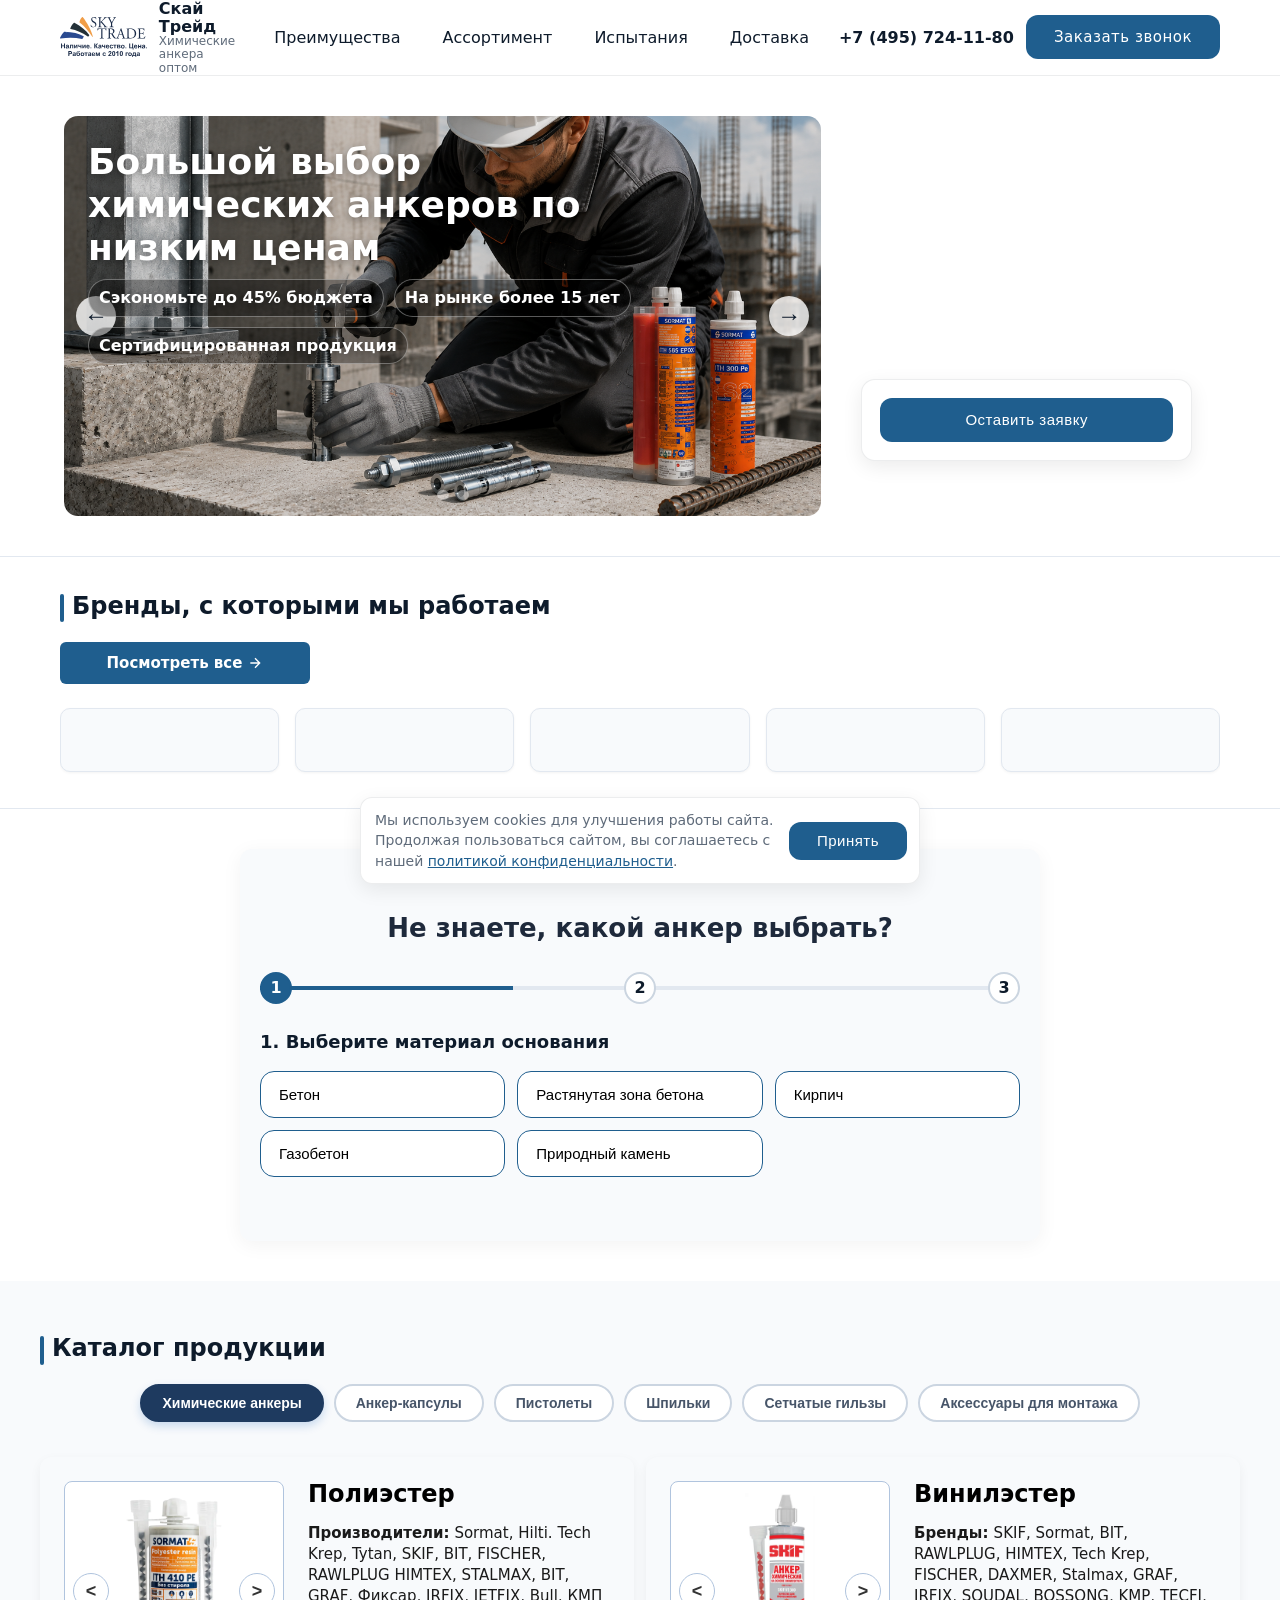
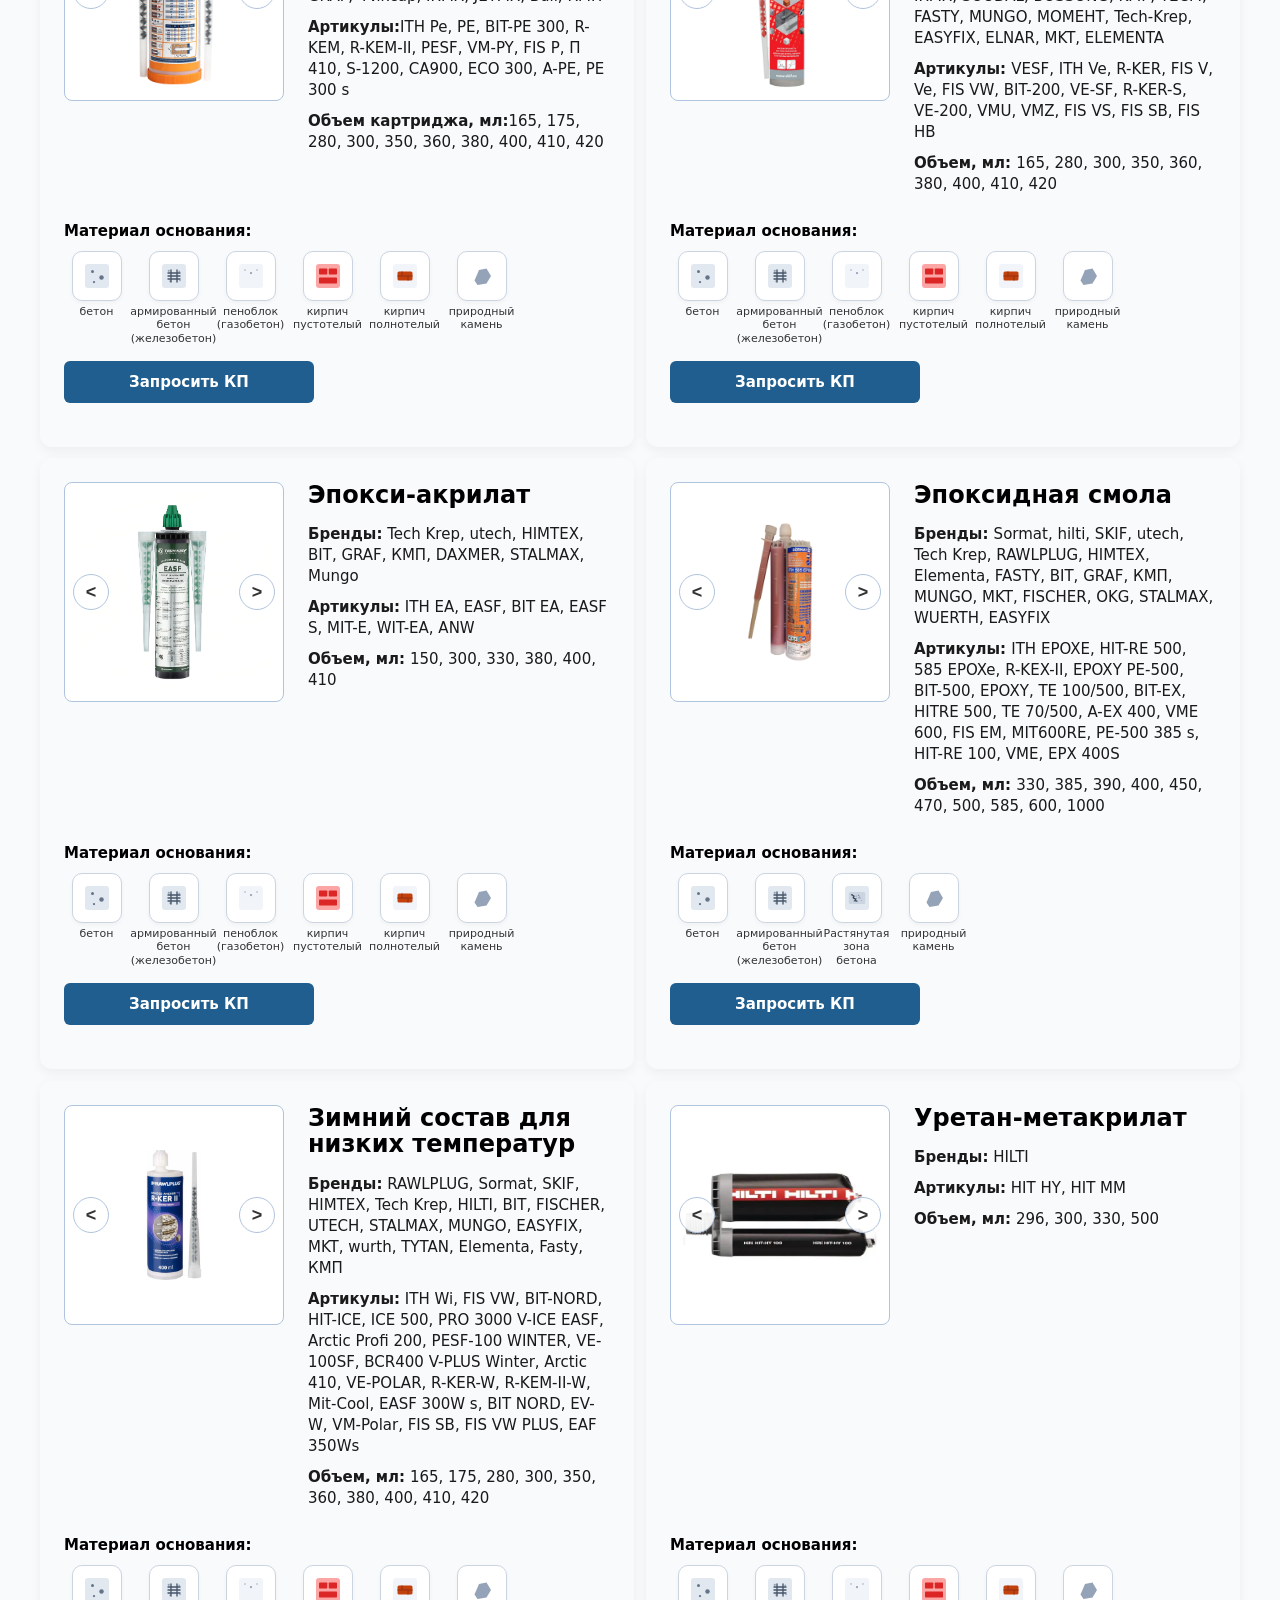
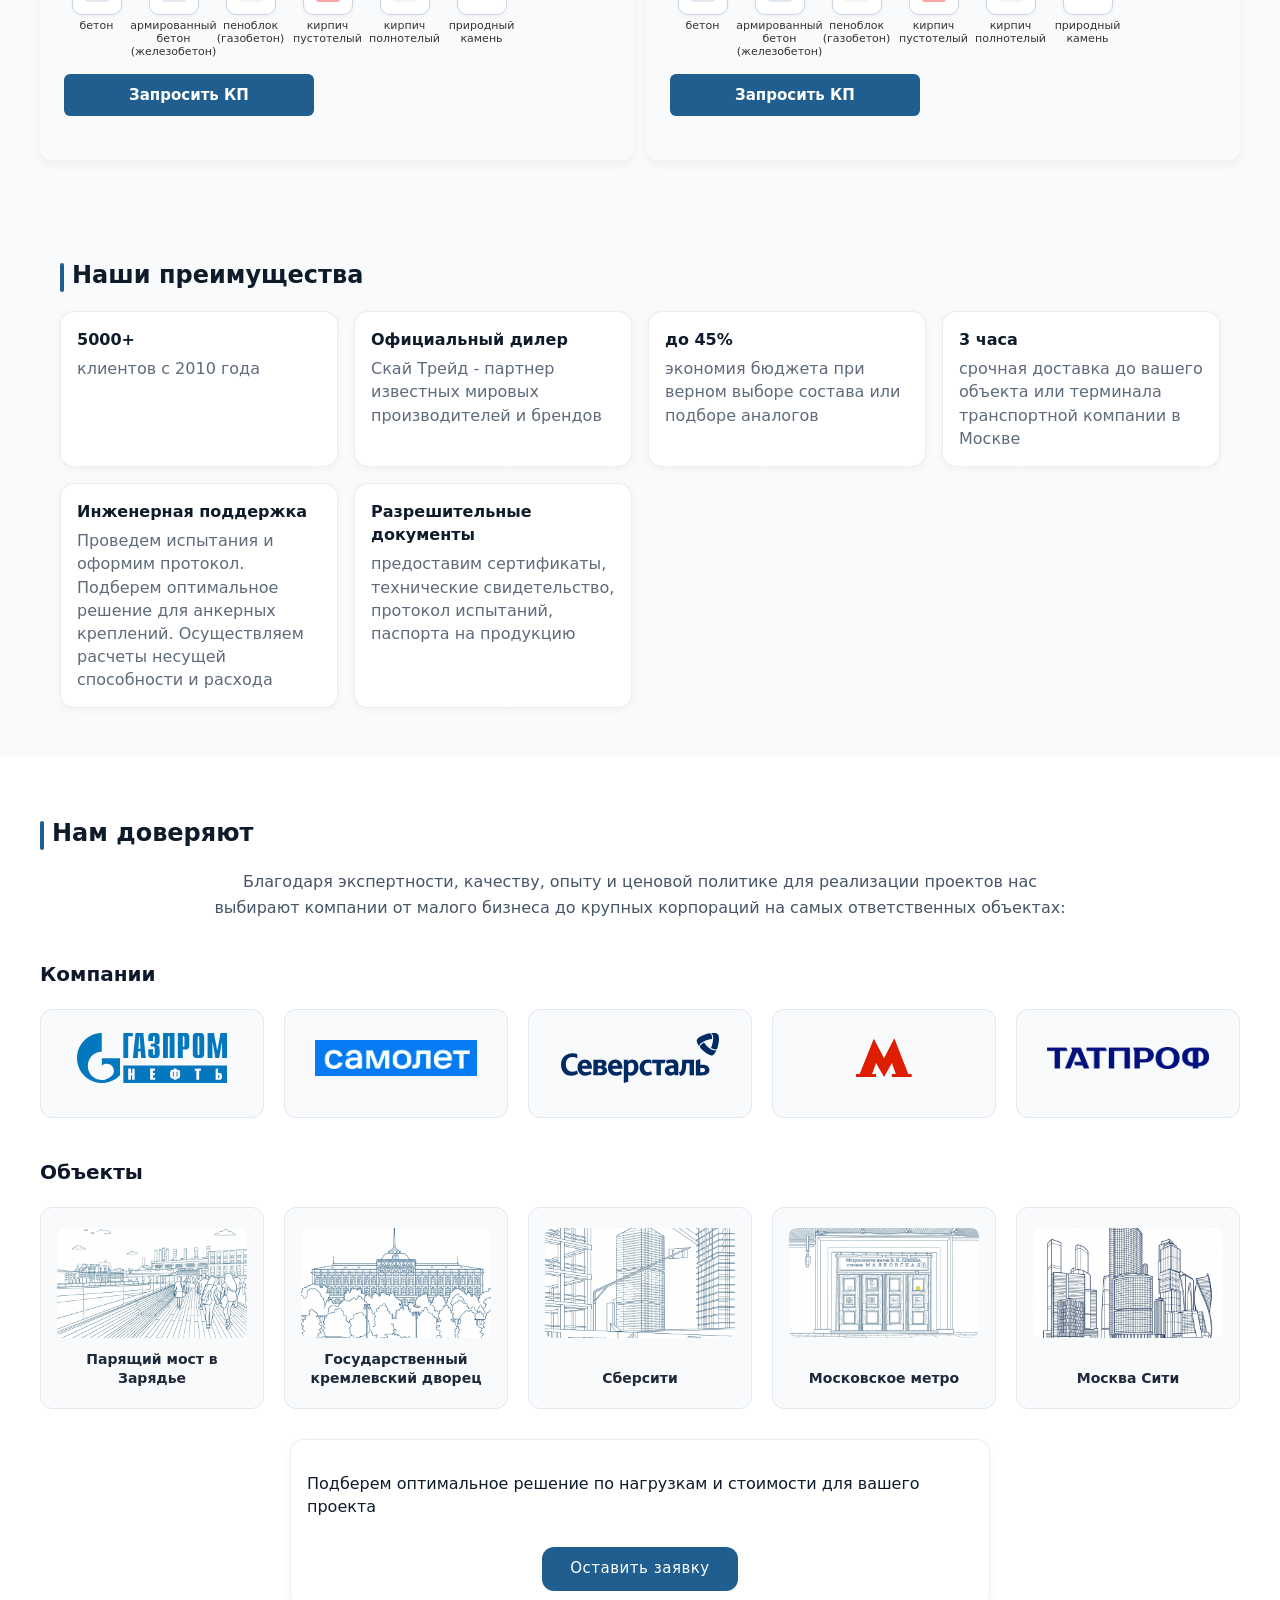
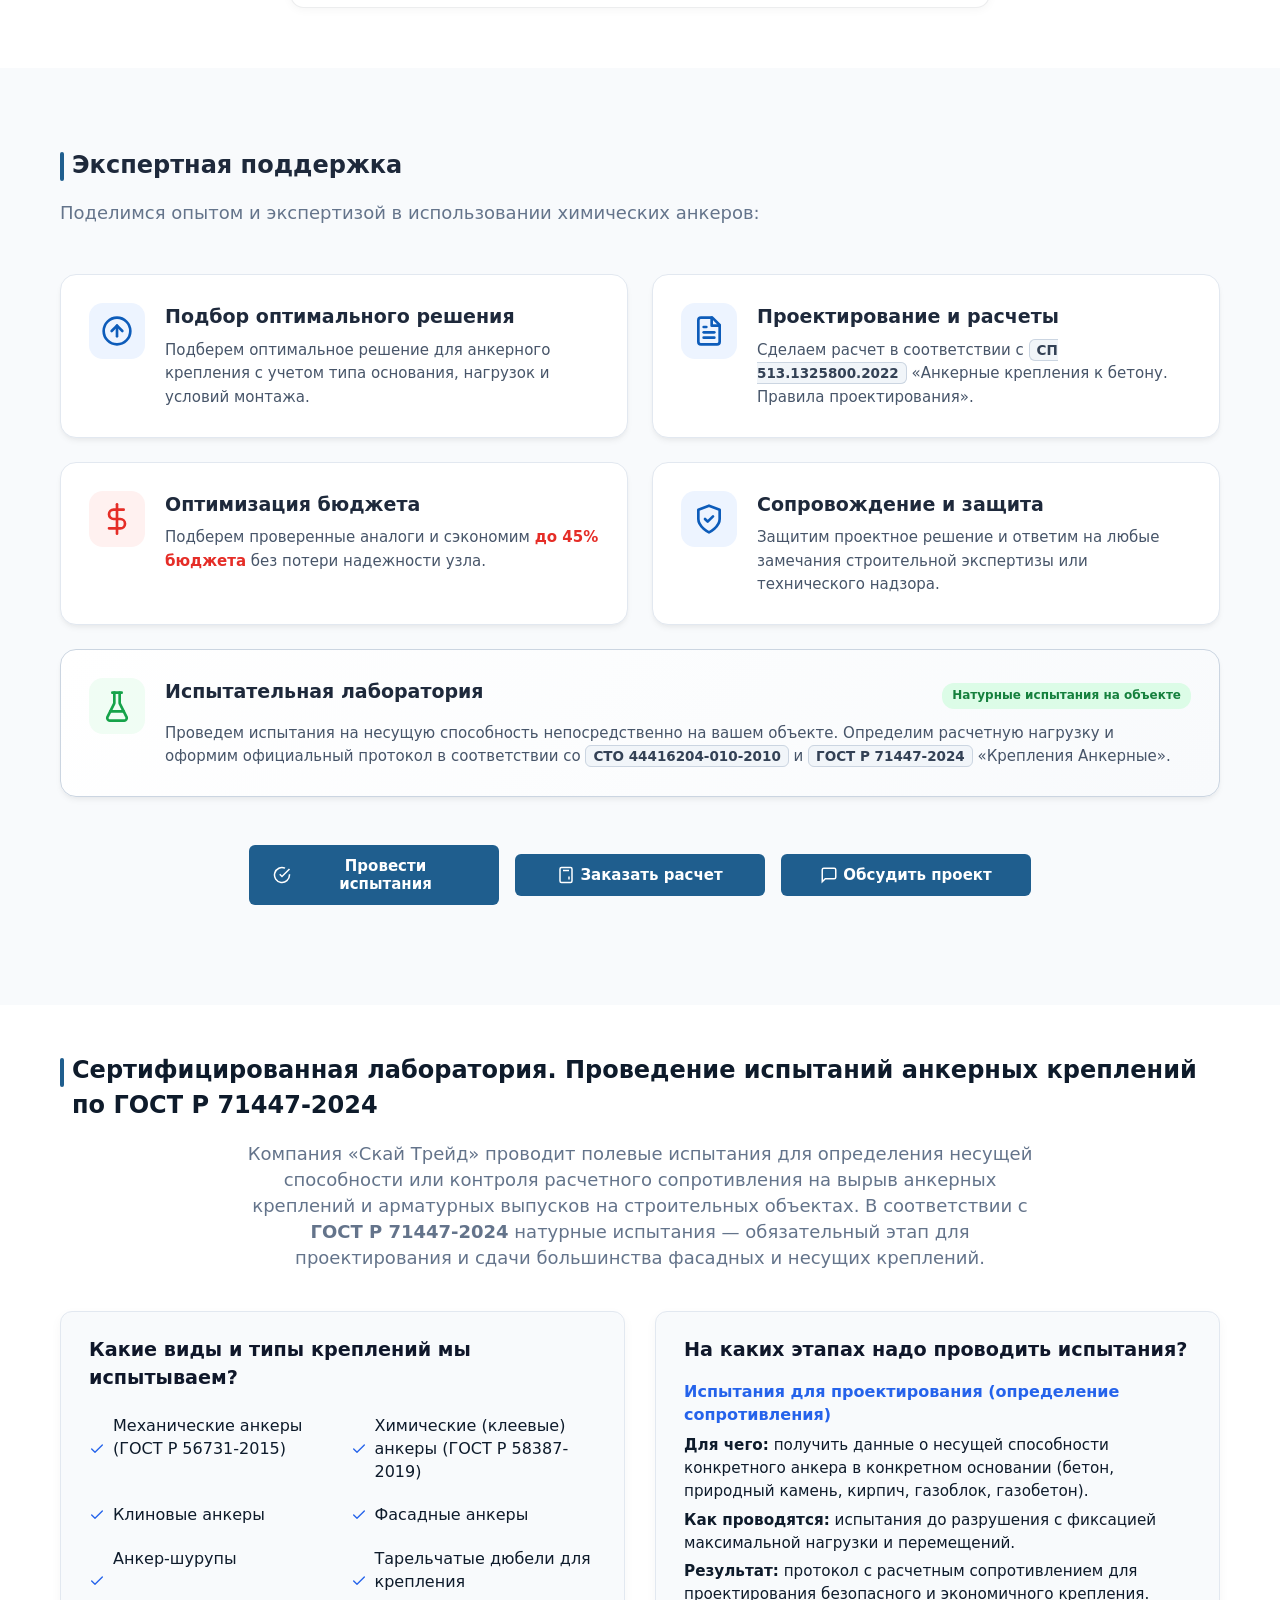
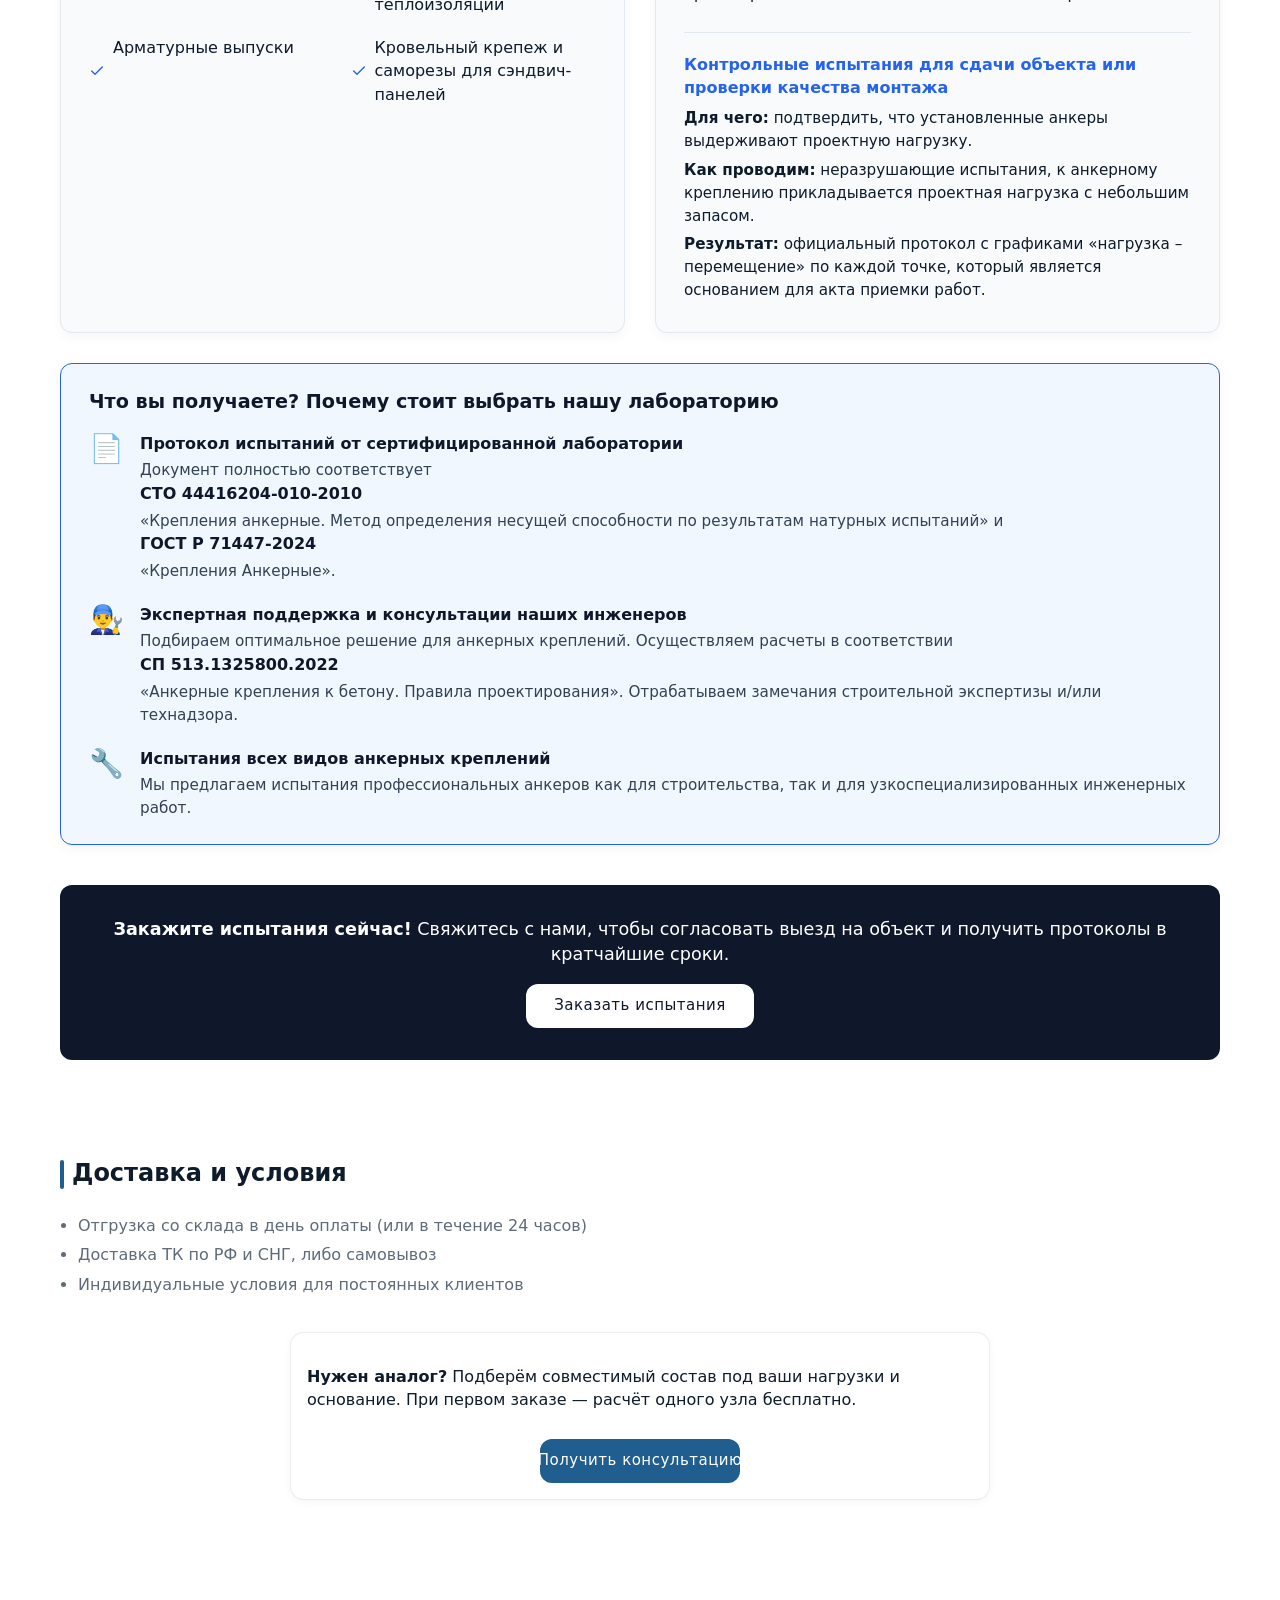
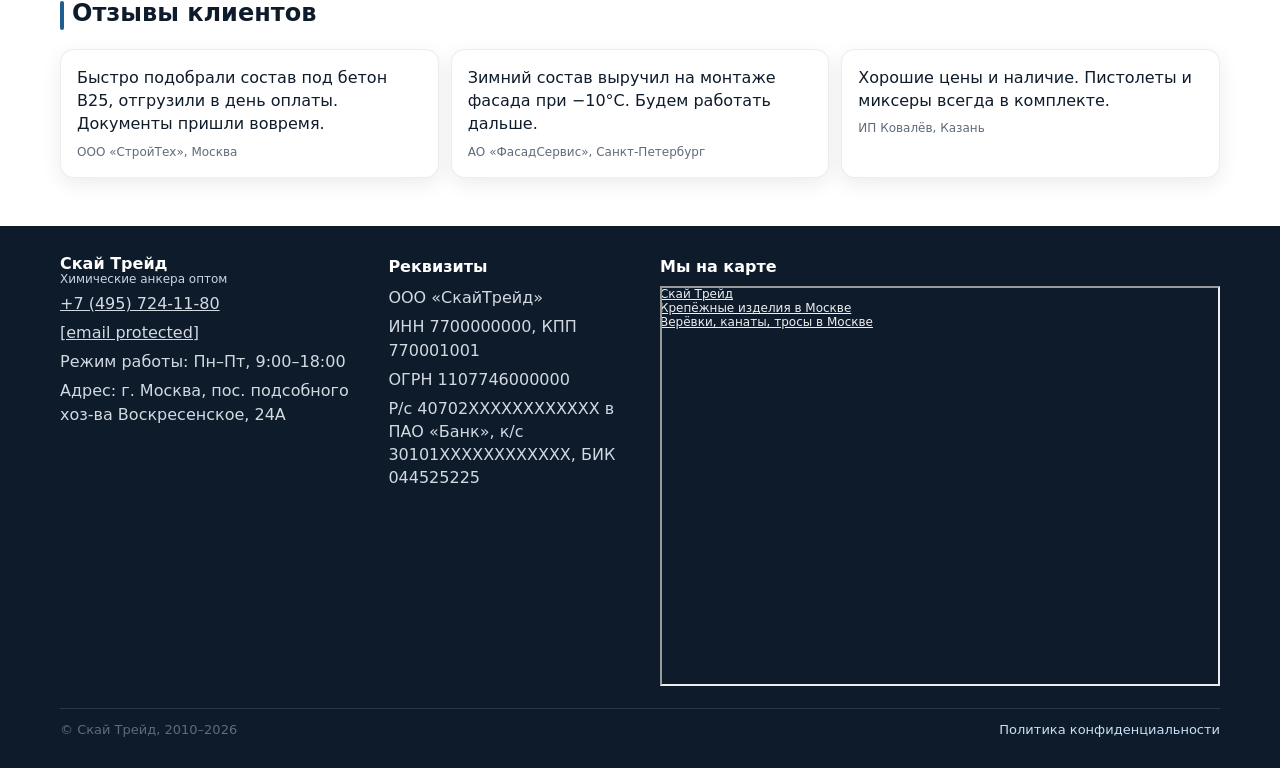
==== commit a85c8926: "07.09.26" ====
--- a/index.html
+++ b/index.html
@@ -10,6 +10,7 @@
 <!-- Единый минимальный стиль -->
 <link href="css/styles.css" rel="stylesheet"/>
 <script src="js/scripts.js"></script>
+<script src="js/form-handler.js"></script>
 </head>
 <body>
 <!-- Шапка -->
@@ -1039,27 +1040,27 @@
 <div class="trust-grid">
 <div class="trust-card company-card">
 <div class="logo-box">
-<img alt="ГАЗПРОМ" class="company-logo" src="https://upload.wikimedia.org/wikipedia/commons/0/08/Gazprom_logo_in_russian_languaje.svg"/>
+<img alt="ГАЗПРОМ" class="company-logo" src="img/clients/gazprom.svg"/>
 </div>
 </div>
 <div class="trust-card company-card">
 <div class="logo-box">
-<img alt="САМОЛЕТ" class="company-logo" src="https://cdn.bcs-express.ru/article-head/4362.jpg"/>
+<img alt="САМОЛЕТ" class="company-logo" src="img/clients/samolet.jpg"/>
 </div>
 </div>
 <div class="trust-card company-card">
 <div class="logo-box">
-<img alt="СЕВЕРСТАЛЬ" class="company-logo" src="https://upload.wikimedia.org/wikipedia/commons/c/cb/Severstal_logo.svg"/>
+<img alt="СЕВЕРСТАЛЬ" class="company-logo" src="img/clients/severstal.svg"/>
 </div>
 </div>
 <div class="trust-card company-card">
 <div class="logo-box">
-<img alt="Московский метрополитен" class="company-logo" src="https://upload.wikimedia.org/wikipedia/commons/d/d0/Mosmetro_logo_M.svg"/>
+<img alt="Московский метрополитен" class="company-logo" src="img/clients/metro.svg"/>
 </div>
 </div>
 <div class="trust-card company-card">
 <div class="logo-box">
-<img alt="ТАТПРОФ" class="company-logo" src="https://upload.wikimedia.org/wikipedia/commons/1/17/%D0%A2%D0%B0%D1%82%D0%BF%D1%80%D0%BE%D1%84.png"/>
+<img alt="ТАТПРОФ" class="company-logo" src="img/clients/tatprof.png"/>
 </div>
 </div>
 </div>
@@ -1069,31 +1070,31 @@
 <div class="trust-grid">
 <div class="trust-card object-card">
 <div class="object-img-box">
-<img alt="Парящий мост в Зарядье" class="object-img" src="https://upload.wikimedia.org/wikipedia/commons/1/1d/Moscow._Floating_bridge_in_Zaryadye_Park.jpg"/>
+<img alt="Парящий мост в Зарядье" class="object-img" src="img/obj/most.jpg"/>
 </div>
 <span class="card-label">Парящий мост в Зарядье</span>
 </div>
 <div class="trust-card object-card">
 <div class="object-img-box">
-<img alt="Большой кремлевский дворец" class="object-img" src="https://upload.wikimedia.org/wikipedia/commons/7/79/Grand_Kremlin_Palace_in_summer_sunset_light_2025-8.jpg"/>
-</div>
-<span class="card-label">Большой кремлевский дворец</span>
+<img alt="Большой кремлевский дворец" class="object-img" src="img/obj/palace.jpg"/>
+</div>
+<span class="card-label">Государственный кремлевский дворец</span>
 </div>
 <div class="trust-card object-card">
 <div class="object-img-box">
-<img alt="Сберсити" class="object-img" src="https://upload.wikimedia.org/wikipedia/commons/8/8c/Moscow%2C_view_from_Zapadny_Port_buildings_-_Sbercity%2C_May_2025_01.jpg"/>
+<img alt="Сберсити" class="object-img" src="img/obj/sber.jpg"/>
 </div>
 <span class="card-label">Сберсити</span>
 </div>
 <div class="trust-card object-card">
 <div class="object-img-box">
-<img alt="Московское метро" class="object-img" src="https://upload.wikimedia.org/wikipedia/commons/4/43/Moscow_-_June_2026_-_Mayakovskaya_metro_station.jpg"/>
+<img alt="Московское метро" class="object-img" src="img/obj/metro.jpg"/>
 </div>
 <span class="card-label">Московское метро</span>
 </div>
 <div class="trust-card object-card">
 <div class="object-img-box">
-<img alt="Москва Сити" class="object-img" src="https://upload.wikimedia.org/wikipedia/commons/a/af/Moscow_Business_Center_5073-84.jpg"/>
+<img alt="Москва Сити" class="object-img" src="img/obj/mosc_city.jpg"/>
 </div>
 <span class="card-label">Москва Сити</span>
 </div>
@@ -1210,7 +1211,7 @@
 </div>
 </div>
 </section>
-<!-- Испытания -->
+<!-- Испытания
 <section class="section" id="testing">
 <div class="container">
 <h2 class="section__title">Документы, сертификаты и паспорта</h2>
@@ -1230,7 +1231,85 @@
 <a class="btn btn--ghost js-open-form-popup" data-title="Оставить заявку" href="#lead">Оставить заявку</a>
 </div>
 </div>
+</section> -->
+<!-- Испытания -->
+<section class="section" id="testing">
+  <div class="container">
+    <h2 class="section__title">Сертифицированная лаборатория. Проведение испытаний анкерных креплений по ГОСТ Р 71447-2024</h2>
+    <p class="section-description" style="text-align: center; max-width: 800px; margin: 0 auto 40px;">
+      Компания «Скай Трейд» проводит полевые испытания для определения несущей способности или контроля расчетного сопротивления на вырыв анкерных креплений и арматурных выпусков на строительных объектах. В соответствии с <strong>ГОСТ Р 71447-2024</strong> натурные испытания — обязательный этап для проектирования и сдачи большинства фасадных и несущих креплений.
+    </p>
+
+    <div class="testing-grid">
+      <!-- Какие крепления испытываем -->
+      <div class="testing-card">
+        <h3 class="testing-card__title">Какие виды и типы креплений мы испытываем?</h3>
+        <ul class="testing-card__list">
+          <li>Механические анкеры (ГОСТ Р 56731-2015)</li>
+          <li>Химические (клеевые) анкеры (ГОСТ Р 58387-2019)</li>
+          <li>Клиновые анкеры</li>
+          <li>Фасадные анкеры</li>
+          <li>Анкер-шурупы</li>
+          <li>Тарельчатые дюбели для крепления теплоизоляции</li>
+          <li>Арматурные выпуски</li>
+          <li>Кровельный крепеж и саморезы для сэндвич-панелей</li>
+        </ul>
+      </div>
+
+      <!-- На каких этапах проводим -->
+      <div class="testing-card">
+        <h3 class="testing-card__title">На каких этапах надо проводить испытания?</h3>
+        <div class="testing-stage">
+          <h4>Испытания для проектирования (определение сопротивления)</h4>
+          <p><strong>Для чего:</strong> получить данные о несущей способности конкретного анкера в конкретном основании (бетон, природный камень, кирпич, газоблок, газобетон).</p>
+          <p><strong>Как проводятся:</strong> испытания до разрушения с фиксацией максимальной нагрузки и перемещений.</p>
+          <p><strong>Результат:</strong> протокол с расчетным сопротивлением для проектирования безопасного и экономичного крепления.</p>
+        </div>
+        <div class="testing-stage">
+          <h4>Контрольные испытания для сдачи объекта или проверки качества монтажа</h4>
+          <p><strong>Для чего:</strong> подтвердить, что установленные анкеры выдерживают проектную нагрузку.</p>
+          <p><strong>Как проводим:</strong> неразрушающие испытания, к анкерному креплению прикладывается проектная нагрузка с небольшим запасом.</p>
+          <p><strong>Результат:</strong> официальный протокол с графиками «нагрузка – перемещение» по каждой точке, который является основанием для акта приемки работ.</p>
+        </div>
+      </div>
+
+      <!-- Что вы получаете? -->
+      <div class="testing-card testing-card--highlight">
+        <h3 class="testing-card__title">Что вы получаете? Почему стоит выбрать нашу лабораторию</h3>
+        <div class="testing-benefits">
+          <div class="testing-benefit">
+            <span class="testing-benefit__icon">📄</span>
+            <div>
+              <strong>Протокол испытаний от сертифицированной лаборатории</strong>
+              <p>Документ полностью соответствует <strong>СТО 44416204-010-2010</strong> «Крепления анкерные. Метод определения несущей способности по результатам натурных испытаний» и <strong>ГОСТ Р 71447-2024</strong> «Крепления Анкерные».</p>
+            </div>
+          </div>
+          <div class="testing-benefit">
+            <span class="testing-benefit__icon">👨‍🔧</span>
+            <div>
+              <strong>Экспертная поддержка и консультации наших инженеров</strong>
+              <p>Подбираем оптимальное решение для анкерных креплений. Осуществляем расчеты в соответствии <strong>СП 513.1325800.2022</strong> «Анкерные крепления к бетону. Правила проектирования». Отрабатываем замечания строительной экспертизы и/или технадзора.</p>
+            </div>
+          </div>
+          <div class="testing-benefit">
+            <span class="testing-benefit__icon">🔧</span>
+            <div>
+              <strong>Испытания всех видов анкерных креплений</strong>
+              <p>Мы предлагаем испытания профессиональных анкеров как для строительства, так и для узкоспециализированных инженерных работ.</p>
+            </div>
+          </div>
+        </div>
+      </div>
+    </div>
+
+    <div class="testing-cta">
+      <p><strong>Закажите испытания сейчас!</strong> Свяжитесь с нами, чтобы согласовать выезд на объект и получить протоколы в кратчайшие сроки.</p>
+      <a class="btn btn--primary js-open-form-popup" data-title="Заказать испытания" href="#lead">Заказать испытания</a>
+    </div>
+  </div>
 </section>
+
+
 <!-- Доставка -->
 <section class="section" id="delivery">
 <div class="container">
--- a/css/styles.css
+++ b/css/styles.css
@@ -1,3 +1,190 @@
+/* Карточки плавно меняют положение и прозрачность */
+.catalog-grid .product-card {
+    opacity: 1;
+    transform: translateY(0) scale(1);
+    transition:
+        opacity 0.26s ease,
+        transform 0.26s ease;
+    will-change: opacity, transform;
+}
+
+/* Полностью исключаем скрытые карточки из сетки */
+.catalog-grid .product-card.is-hidden {
+    display: none;
+}
+
+/* Начальная позиция карточек при появлении */
+.catalog-grid .product-card.is-entering {
+    opacity: 0;
+    transform: translateY(18px) scale(0.985);
+}
+
+/* Состояние карточек перед скрытием */
+.catalog-grid .product-card.is-leaving {
+    opacity: 0;
+    transform: translateY(-12px) scale(0.985);
+    pointer-events: none;
+}
+
+/* Пока переключается категория — нельзя нажимать элементы карточек */
+.catalog-grid.is-switching {
+    pointer-events: none;
+}
+
+/* Активная вкладка */
+.catalog-tabs .tab-btn.is-active {
+    color: #fff;
+    background-color: #1e3a5f;
+    border-color: #1e3a5f;
+}
+
+/* Учитываем настройку ОС «уменьшить движение» */
+@media (prefers-reduced-motion: reduce) {
+    .catalog-grid .product-card {
+        transition: none;
+    }
+}
+
+/* ===== Испытания ===== */
+.testing-grid {
+  display: grid;
+  grid-template-columns: 1fr 1fr;
+  gap: 30px;
+  margin-bottom: 40px;
+}
+
+.testing-card {
+  background: var(--color-bg-light, #f8fafc);
+  padding: 24px 28px;
+  border-radius: 12px;
+  box-shadow: 0 4px 12px rgba(0, 0, 0, 0.04);
+  border: 1px solid var(--color-border, #e2e8f0);
+}
+
+.testing-card--highlight {
+  grid-column: 1 / -1;
+  background: var(--color-bg-accent, #f0f7ff);
+  border-color: var(--color-primary, #2563eb);
+}
+
+.testing-card__title {
+  font-size: 1.2rem;
+  font-weight: 700;
+  margin-top: 0;
+  margin-bottom: 16px;
+  color: var(--color-text, #0f172a);
+}
+
+.testing-card__list {
+  list-style: none;
+  padding: 0;
+  margin: 0;
+  display: grid;
+  grid-template-columns: 1fr 1fr;
+  gap: 8px 16px;
+}
+
+.testing-card__list li {
+  padding: 6px 0 6px 24px;
+  background: url("data:image/svg+xml,%3Csvg xmlns='http://www.w3.org/2000/svg' width='16' height='16' viewBox='0 0 24 24' fill='none' stroke='%232563eb' stroke-width='2' stroke-linecap='round' stroke-linejoin='round'%3E%3Cpolyline points='20 6 9 17 4 12'%3E%3C/polyline%3E%3C/svg%3E") left center no-repeat;
+  background-size: 16px;
+}
+
+.testing-stage {
+  margin-bottom: 20px;
+  padding-bottom: 20px;
+  border-bottom: 1px solid var(--color-border, #e2e8f0);
+}
+
+.testing-stage:last-child {
+  border-bottom: 0;
+  margin-bottom: 0;
+  padding-bottom: 0;
+}
+
+.testing-stage h4 {
+  font-size: 1rem;
+  font-weight: 600;
+  margin: 0 0 8px 0;
+  color: var(--color-primary, #2563eb);
+}
+
+.testing-stage p {
+  margin: 6px 0;
+  font-size: 0.95rem;
+  line-height: 1.5;
+}
+
+.testing-benefits {
+  display: flex;
+  flex-direction: column;
+  gap: 20px;
+}
+
+.testing-benefit {
+  display: flex;
+  gap: 16px;
+  align-items: flex-start;
+}
+
+.testing-benefit__icon {
+  font-size: 28px;
+  line-height: 1.2;
+  flex-shrink: 0;
+}
+
+.testing-benefit strong {
+  display: block;
+  font-size: 1rem;
+  margin-bottom: 4px;
+  color: var(--color-text, #0f172a);
+}
+
+.testing-benefit p {
+  margin: 0;
+  font-size: 0.95rem;
+  line-height: 1.5;
+  color: var(--color-text-secondary, #334155);
+}
+
+.testing-cta {
+  text-align: center;
+  background: var(--color-bg-dark, #0f172a);
+  color: #fff;
+  padding: 32px 24px;
+  border-radius: 12px;
+}
+
+.testing-cta p {
+  margin: 0 0 16px 0;
+  font-size: 1.1rem;
+}
+
+.testing-cta .btn {
+  background: #fff;
+  color: var(--color-bg-dark, #0f172a);
+}
+
+.testing-cta .btn:hover {
+  background: var(--color-primary, #2563eb);
+  color: #fff;
+}
+
+/* Адаптив */
+@media (max-width: 768px) {
+  .testing-grid {
+    grid-template-columns: 1fr;
+  }
+
+  .testing-card__list {
+    grid-template-columns: 1fr;
+  }
+
+  .testing-card--highlight {
+    grid-column: 1;
+  }
+}
+
 /* ЛИД ФОРМА */
 .lead-modal {
     position: fixed;
@@ -2445,9 +2632,9 @@
   display: flex;
   align-items: center;
   gap: 12px;
-  transition: 0.25s;
   opacity: 0;
-  transform: translateY(8px);
+  transform: translateY(12px);
+  transition: opacity .35s ease, transform .35s ease;
 }
 
 .catalog-card.show {
@@ -2477,6 +2664,22 @@
 .catalog-card__sub {
   font-size: 12px;
   color: var(--muted);
+}
+
+#catalog-items {
+    transition: opacity .2s ease, transform .2s ease;
+}
+
+#catalog-items.is-leaving {
+    opacity: 0;
+    transform: translateY(8px);
+}
+
+
+
+.catalog-card.show {
+    opacity: 1;
+    transform: translateY(0);
 }
 
 /* Quiz */
@@ -3318,3 +3521,41 @@
     scroll-snap-stop: always;
   }
 }
+
+
+#formPopupSubmit {
+  display: inline-flex;
+  align-items: center;
+  justify-content: center;
+  gap: 10px;
+  padding: 16px 28px;
+  font-size: 15px;
+  font-weight: 500;
+  border-radius: 12px;
+  cursor: pointer;
+  border: none;
+  transition: all 0.2s ease;
+  letter-spacing: 0.5px;
+  margin: 0 auto;
+
+  /* Дополнительно задаём цвет фона и текста для активного состояния */
+  background-color: #4a6cf7;   /* пример — можно заменить на свой */
+  color: #ffffff;
+}
+
+/* Неактивное состояние (атрибут disabled или класс .disabled) */
+#formPopupSubmit:disabled,
+#formPopupSubmit.disabled {
+  background-color: #b0b0b0;   /* серый фон */
+  color: #6e6e6e;             /* затемнённый текст для читаемости */
+  cursor: not-allowed;
+  opacity: 0.65;              /* дополнительная визуальная ослабленность */
+  pointer-events: none;       /* блокирует любые клики (если не нужен hover) */
+}
+
+/* Опционально: убираем эффекты при наведении для неактивной кнопки */
+#formPopupSubmit:disabled:hover,
+#formPopupSubmit.disabled:hover {
+  transform: none;
+  box-shadow: none;
+}
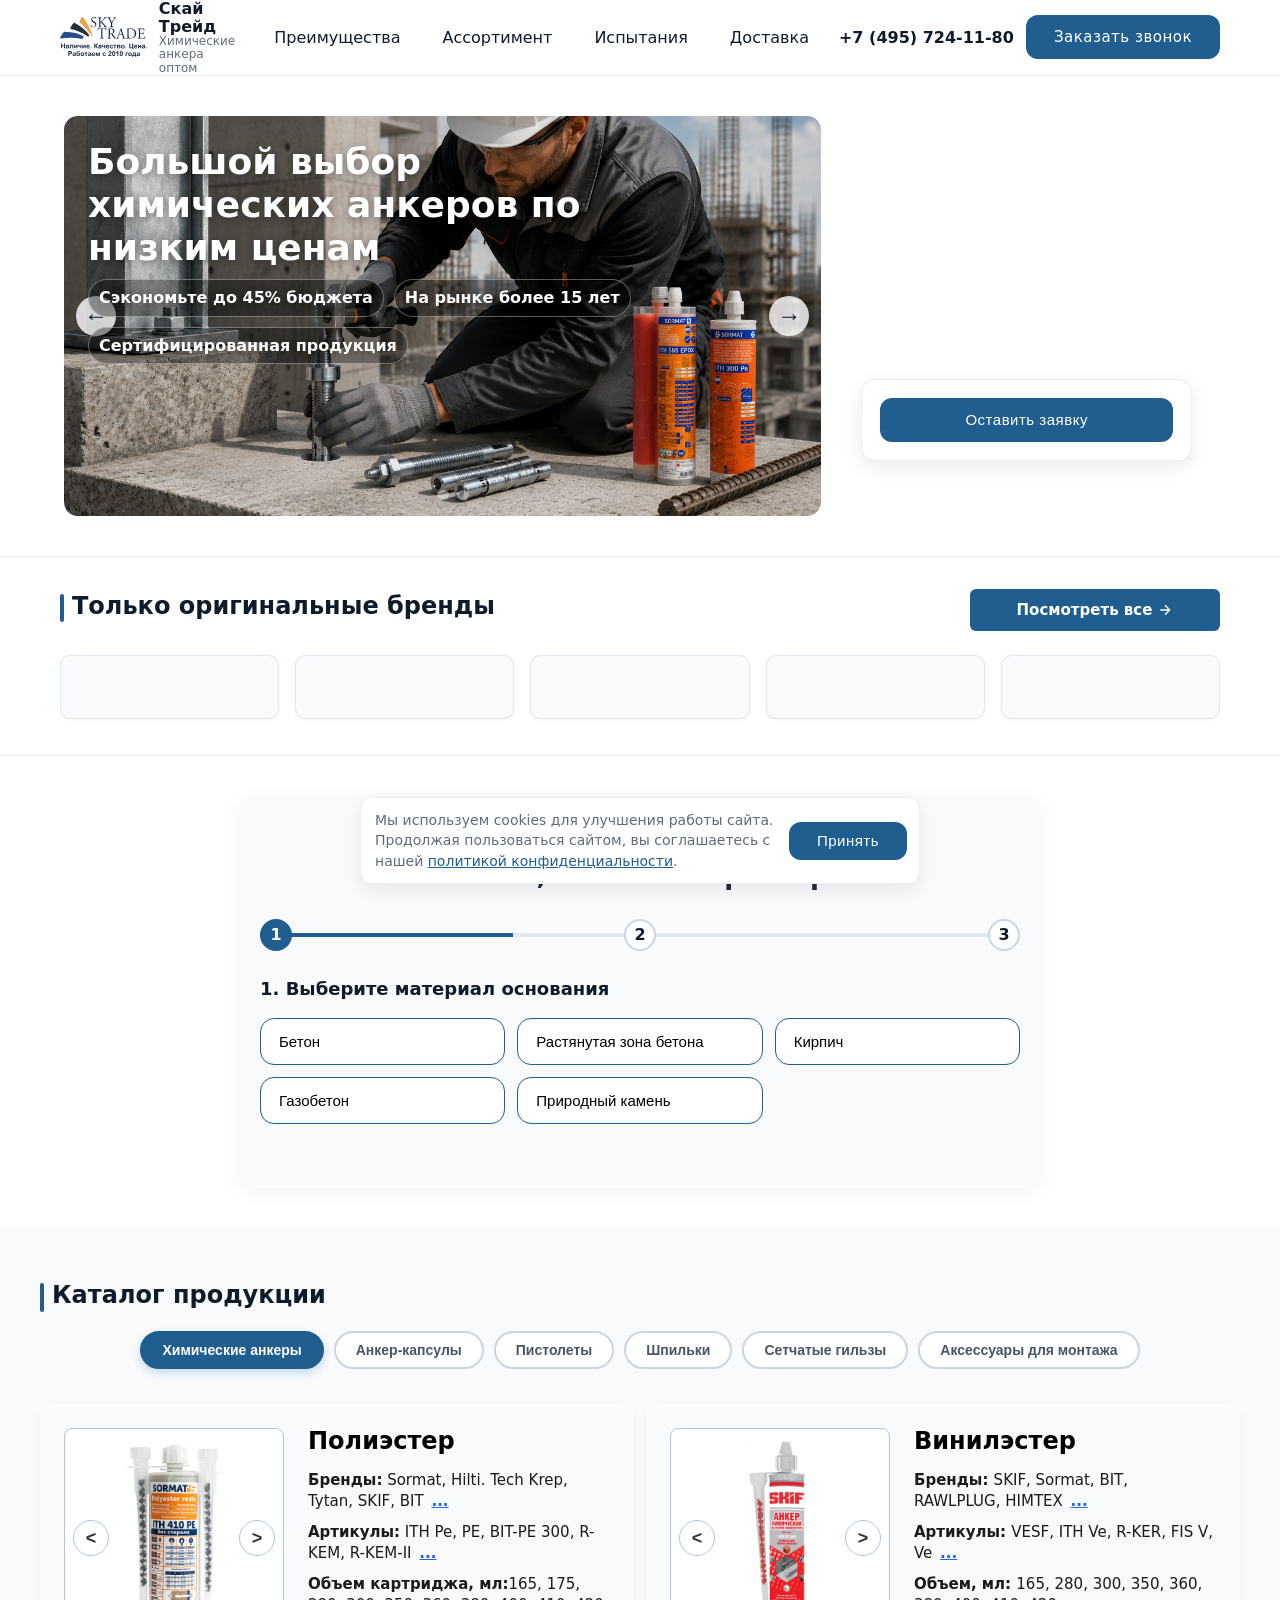
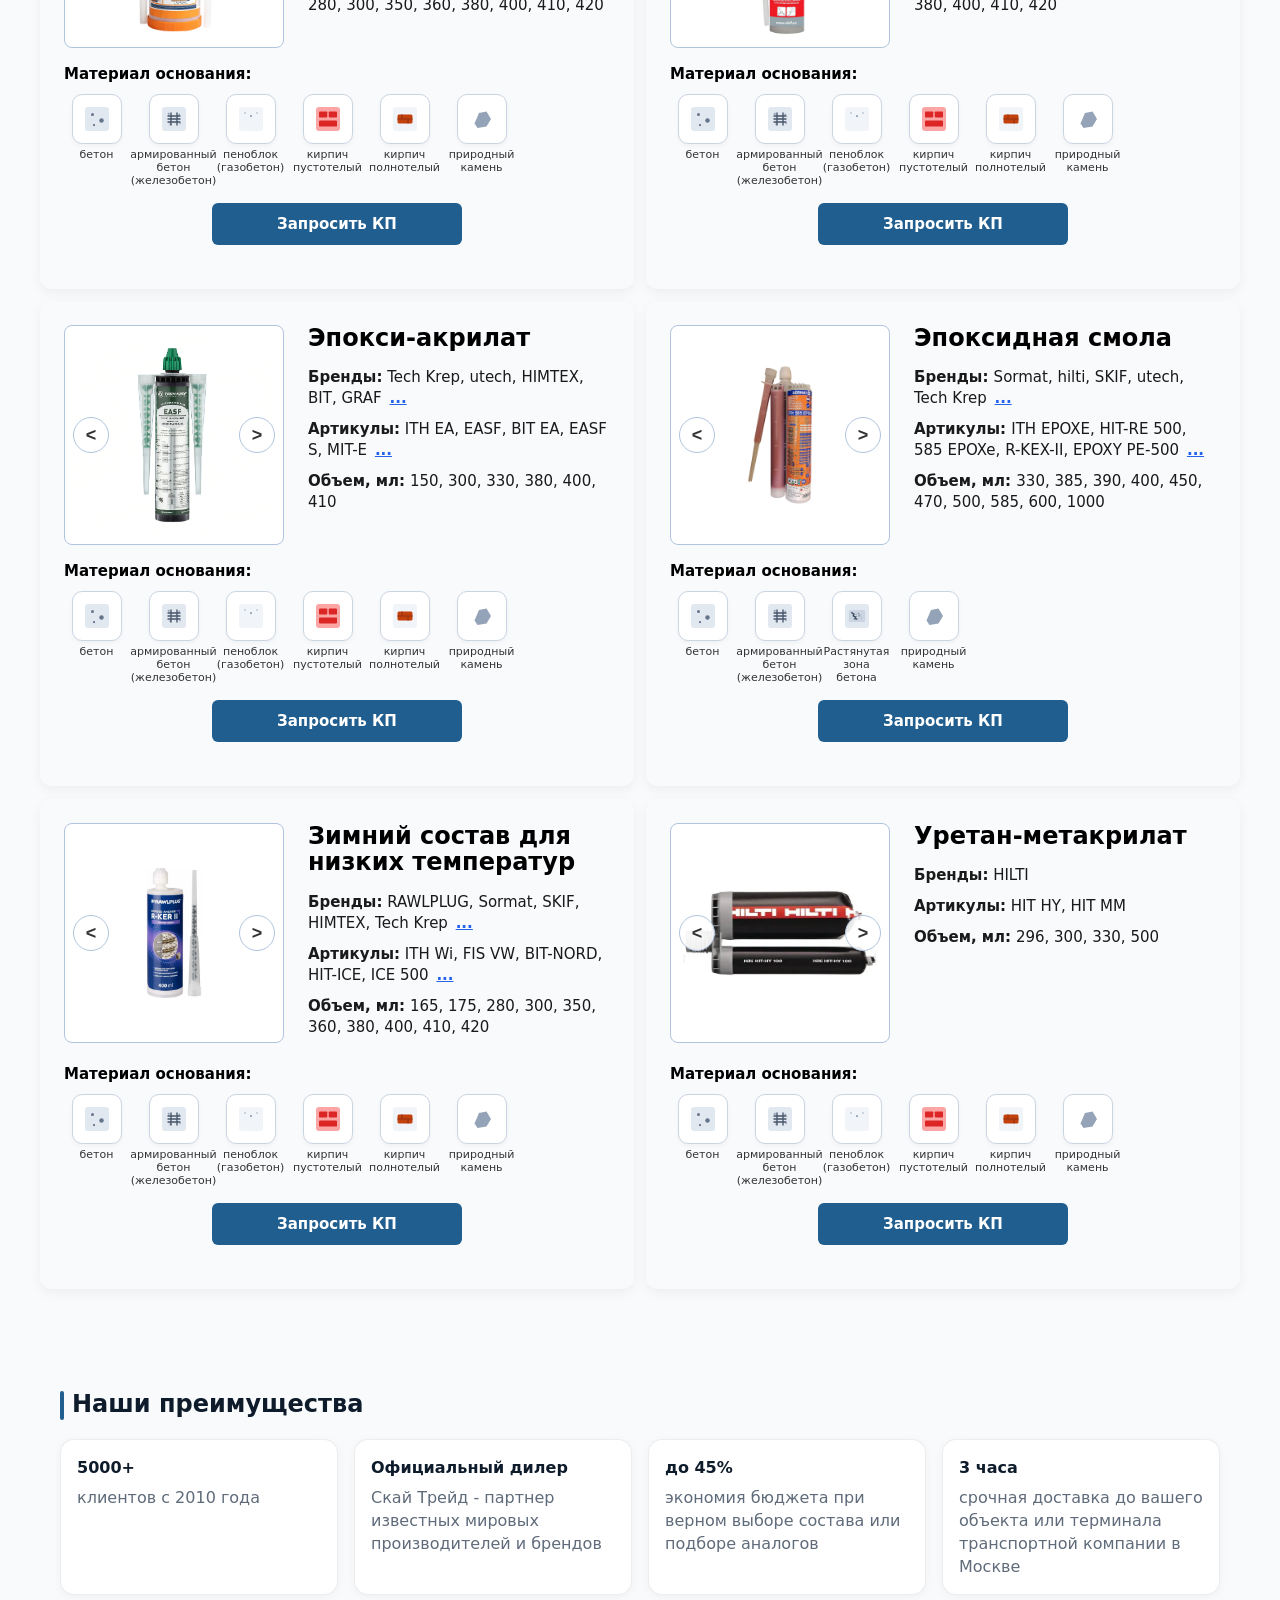
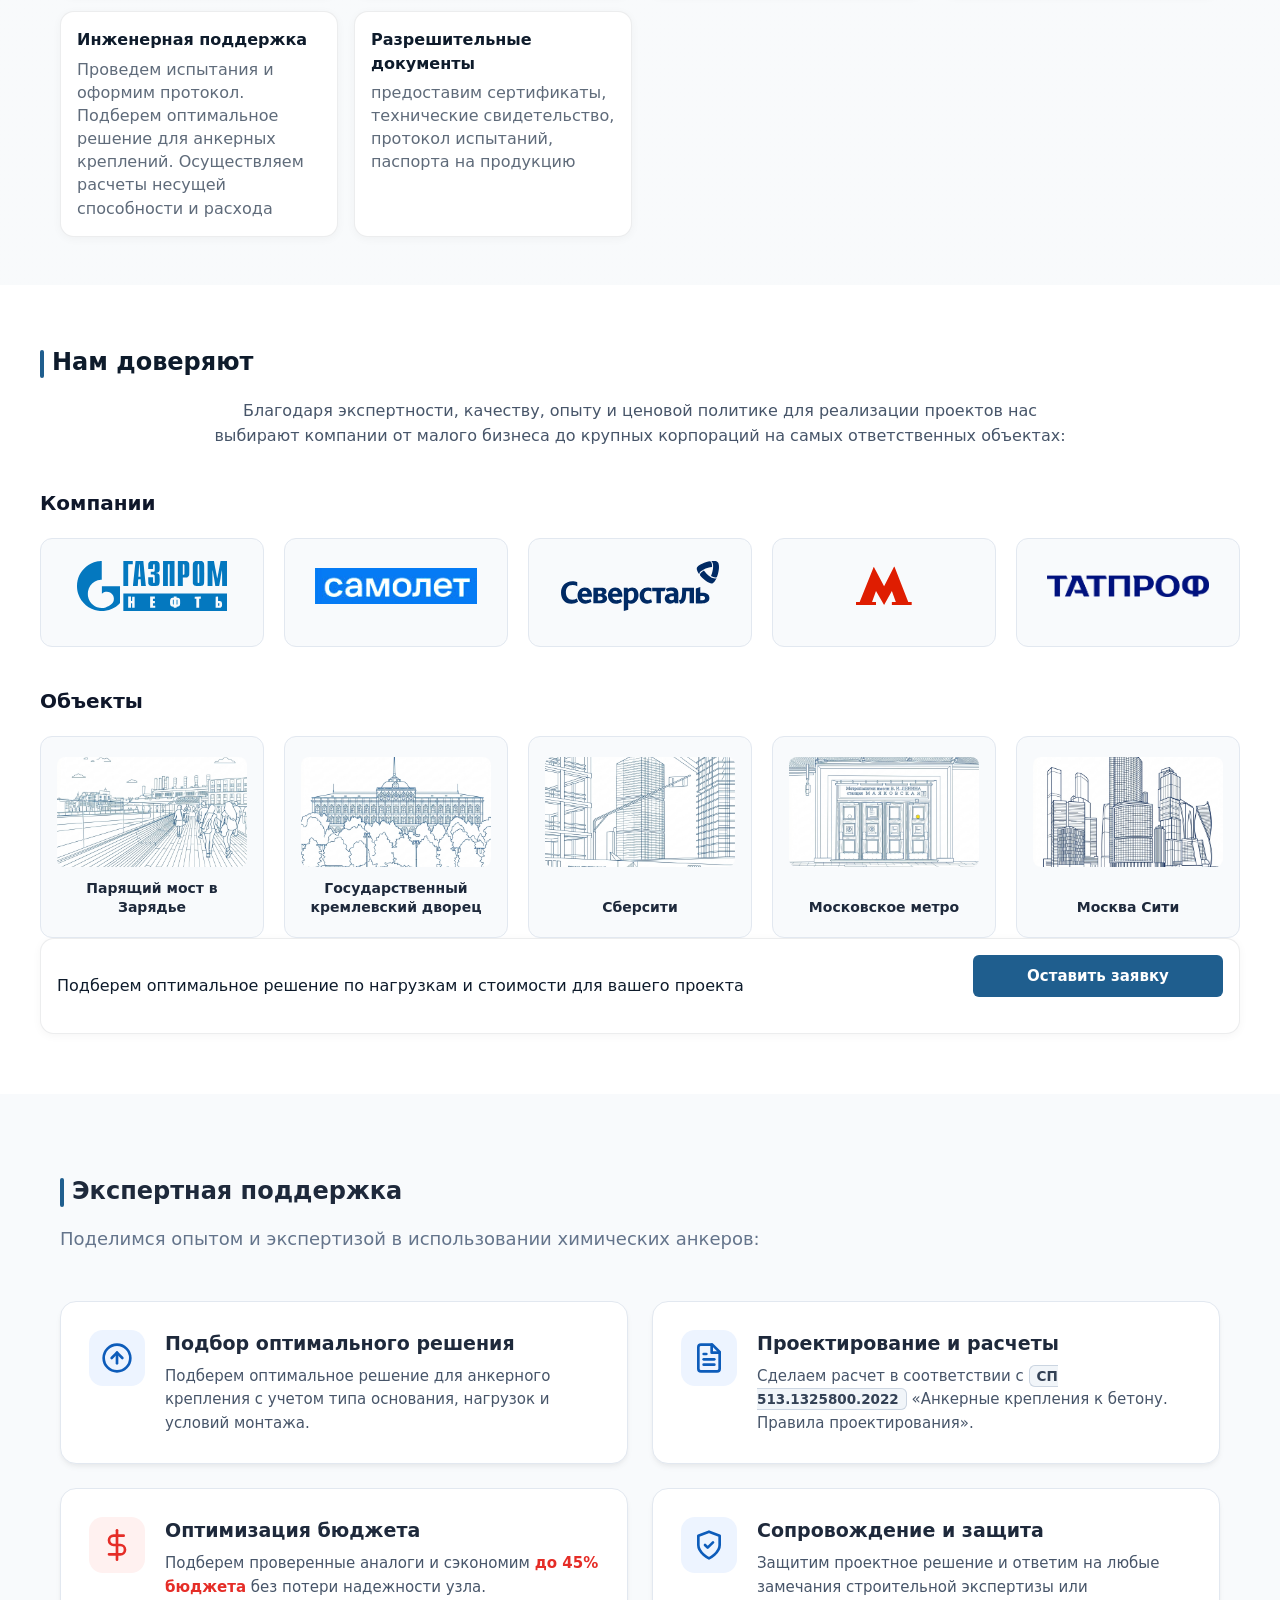
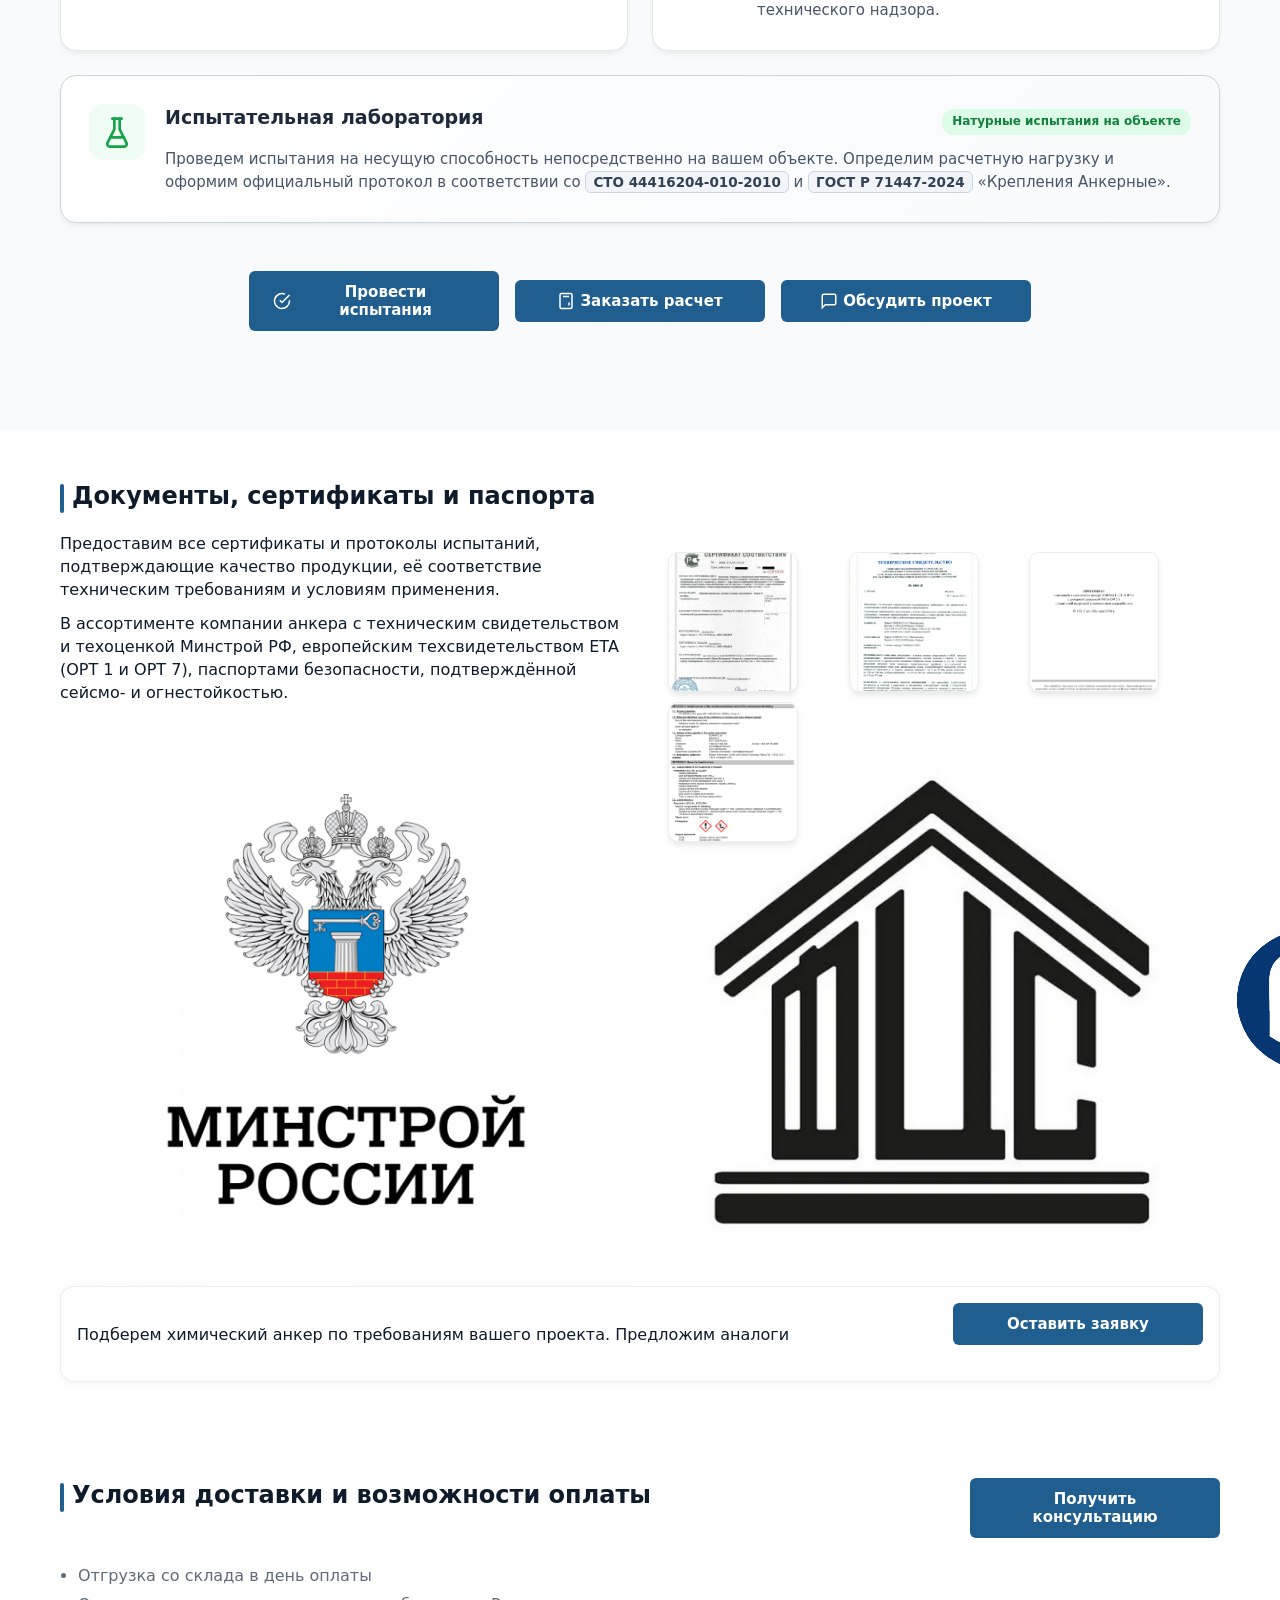
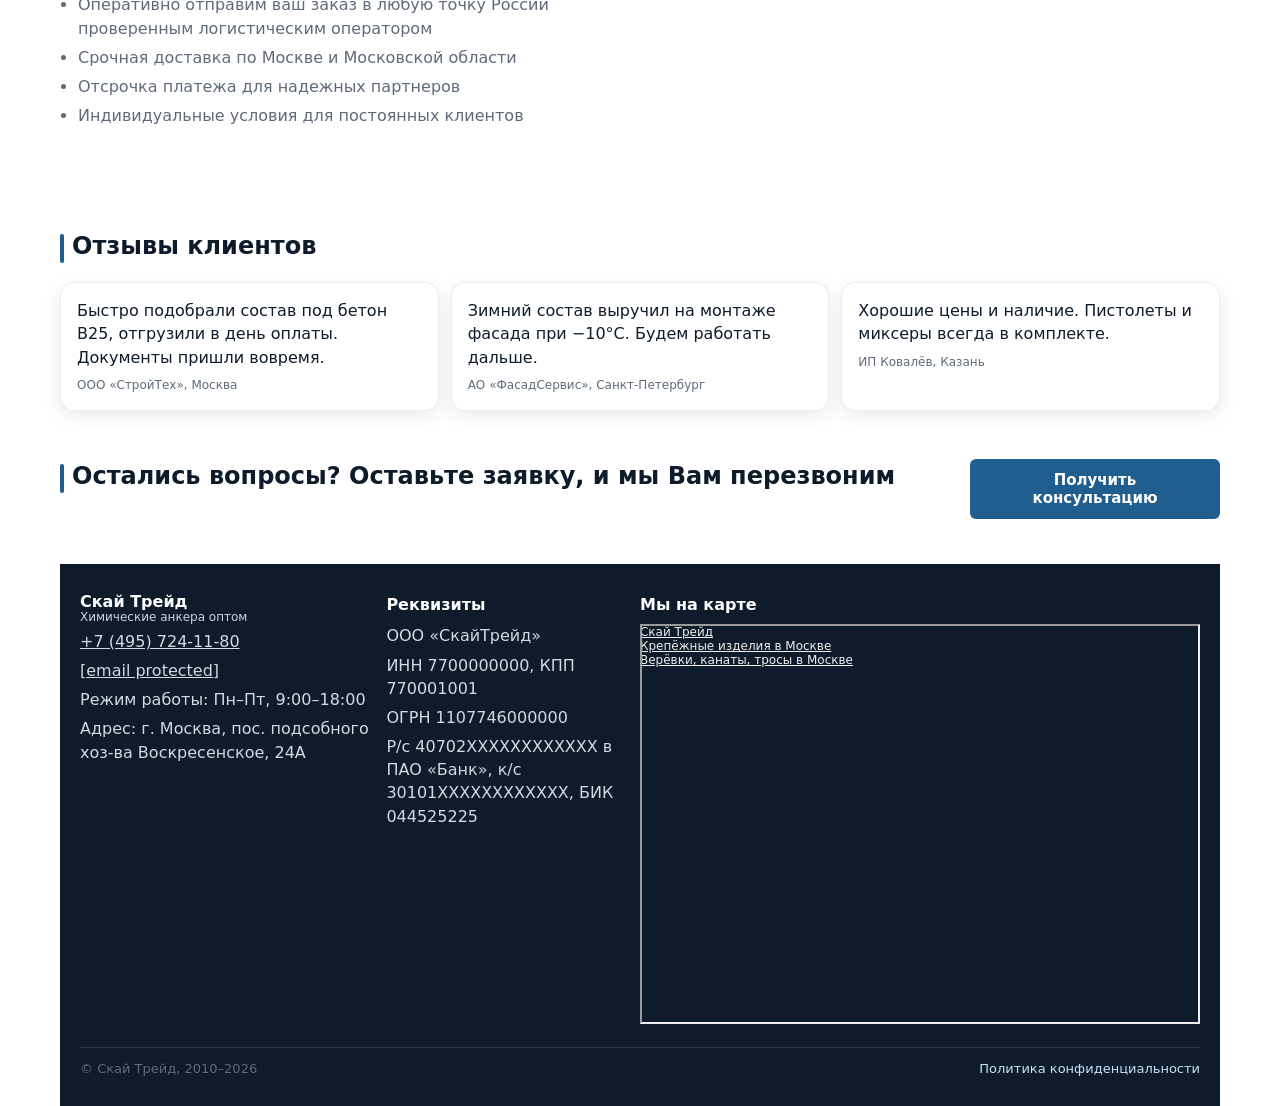
==== commit 0b24896e: "09.09.26" ====
--- a/index.html
+++ b/index.html
@@ -1,1446 +1,1682 @@
-
 <!DOCTYPE html>
 
 <html lang="ru">
+
 <head>
-<meta charset="utf-8"/>
-<meta content="width=device-width, initial-scale=1" name="viewport"/>
-<link href="favicon.ico" rel="icon"/>
-<title>Скай Трейд — химические анкеры оптом</title>
-<!-- Единый минимальный стиль -->
-<link href="css/styles.css" rel="stylesheet"/>
-<script src="js/scripts.js"></script>
-<script src="js/form-handler.js"></script>
+  <meta charset="utf-8" />
+  <meta content="width=device-width, initial-scale=1" name="viewport" />
+  <link href="favicon.ico" rel="icon" />
+  <title>Скай Трейд — химические анкеры оптом</title>
+  <!-- Единый минимальный стиль -->
+  <link href="css/styles.css" rel="stylesheet" />
+  <script src="js/scripts.js"></script>
+  <script src="js/form-handler.js"></script>
 </head>
+
 <body>
-<!-- Шапка -->
-<header class="header">
-<div class="container header__row">
-<a class="brand" href="/">
-<img alt="Скай Трейд — химические анкеры" class="brand__logo" src="img/logo.svg"/>
-<div class="brand__text">
-<strong>Скай Трейд</strong>
-<span>Химические анкера оптом</span>
-</div>
-</a>
-<nav aria-label="Основная навигация" class="nav">
-<button aria-label="Открыть меню" class="nav__toggle" type="button">
-<span></span>
-<span></span>
-<span></span>
-</button>
-<ul class="nav__list" id="navMenu">
-<li><a href="#benefits">Преимущества</a></li>
-<li><a href="#catalog">Ассортимент</a></li>
-<li><a href="#testing">Испытания</a></li>
-<li><a href="#delivery">Доставка</a></li>
-</ul>
-</nav>
-<div class="header__cta">
-<a class="header__phone" href="tel:+74957241180">+7 (495) 724-11-80</a>
-<a class="btn btn--primary js-open-form-popup" data-title="Заказать звонок" href="#lead">Заказать звонок</a>
-</div>
-</div>
-</header>
-<div class="banner">
-<!-- СЛАЙДЕР -->
-<div class="slider">
-<!-- Текст-оверлей -->
-<div class="slider-caption">
-<h1>Большой выбор химических анкеров по низким ценам</h1>
-<ul class="slider-bullets">
-<li>Сэкономьте до 45% бюджета</li>
-<li>На рынке более 15 лет</li>
-<li>Сертифицированная продукция</li>
-</ul>
-</div>
-<div class="slide active">
-<img alt="Banner desktop" src="img/banners/slide-1-desktop.png"/>
-</div>
-<div class="slide">
-<img alt="Banner desktop" src="img/banners/slide-2-desktop.png"/>
-</div>
-<div class="slide">
-<img alt="Banner desktop" src="img/banners/slide-3-desktop.png"/>
-</div>
-<button class="slider-btn prev" onclick="changeSlide(-1)">←</button>
-<button class="slider-btn next" onclick="changeSlide(1)">→</button>
-<div class="slider-dots">
-<button class="dot active" onclick="goToSlide(0)"></button>
-<button class="dot" onclick="goToSlide(1)"></button>
-<button class="dot" onclick="goToSlide(2)"></button>
-</div>
-</div>
-<!-- ПРАВЫЙ ВЕРХНИЙ -->
-<div class="banner-item banner-item-1" style="overflow: hidden; padding: 0;">
-<video autoplay="" loop="" muted="" playsinline="" style="width: 100%; height: 100%; object-fit: cover; display: block;">
-<source src="video/video.mp4" type="video/mp4"/>
+  <!-- Шапка -->
+  <header class="header">
+    <div class="container header__row">
+      <a class="brand" href="/">
+        <img alt="Скай Трейд — химические анкеры" class="brand__logo" src="img/logo.svg" />
+        <div class="brand__text">
+          <strong>Скай Трейд</strong>
+          <span>Химические анкера оптом</span>
+        </div>
+      </a>
+      <nav aria-label="Основная навигация" class="nav">
+        <button aria-label="Открыть меню" class="nav__toggle" type="button">
+          <span></span>
+          <span></span>
+          <span></span>
+        </button>
+        <ul class="nav__list" id="navMenu">
+          <li><a href="#benefits">Преимущества</a></li>
+          <li><a href="#catalog">Ассортимент</a></li>
+          <li><a href="#testing">Испытания</a></li>
+          <li><a href="#delivery">Доставка</a></li>
+        </ul>
+      </nav>
+      <div class="header__cta">
+        <a class="header__phone" href="tel:+74957241180">+7 (495) 724-11-80</a>
+        <a class="btn btn--primary js-open-form-popup" data-title="Заказать звонок" href="#lead">Заказать звонок</a>
+      </div>
+    </div>
+  </header>
+  <div class="banner">
+    <!-- СЛАЙДЕР -->
+    <div class="slider">
+      <!-- Текст-оверлей -->
+      <div class="slider-caption">
+        <h1>Большой выбор химических анкеров по низким ценам</h1>
+        <ul class="slider-bullets">
+          <li>Сэкономьте до 45% бюджета</li>
+          <li>На рынке более 15 лет</li>
+          <li>Сертифицированная продукция</li>
+        </ul>
+      </div>
+      <div class="slide active">
+        <img alt="Banner desktop" src="img/banners/slide-1-desktop.png" />
+      </div>
+      <div class="slide">
+        <img alt="Banner desktop" src="img/banners/slide-2-desktop.png" />
+      </div>
+      <div class="slide">
+        <img alt="Banner desktop" src="img/banners/slide-3-desktop.png" />
+      </div>
+      <button class="slider-btn prev" onclick="changeSlide(-1)">←</button>
+      <button class="slider-btn next" onclick="changeSlide(1)">→</button>
+      <div class="slider-dots">
+        <button class="dot active" onclick="goToSlide(0)"></button>
+        <button class="dot" onclick="goToSlide(1)"></button>
+        <button class="dot" onclick="goToSlide(2)"></button>
+      </div>
+    </div>
+    <!-- ПРАВЫЙ ВЕРХНИЙ -->
+    <div class="banner-item banner-item-1" style="overflow: hidden; padding: 0;">
+      <video autoplay="" loop="" muted="" playsinline=""
+        style="width: 100%; height: 100%; object-fit: cover; display: block;">
+        <source src="video/video.mp4" type="video/mp4" />
         Ваш браузер не поддерживает видео.
       </video>
-</div>
-<!-- ПРАВЫЙ НИЖНИЙ -->
-<div class="banner-item banner-item-2">
-<form action="#" class="form form--card" id="lead" method="get">
-<button class="btn btn--primary btn--full js-open-form-popup" data-title="Оставить заявку" type="button">Оставить заявку</button></form>
-</div>
-</div>
-<!-- БРЕНДЫ (Узкий слайдер) -->
-<section class="brands-section" id="brands">
-<div class="container">
-<div class="brands-header">
-<h2 class="section__title">Бренды, с которыми мы работаем</h2>
-<button class="btn-order" id="openBrandsModalBtn" type="button">
+    </div>
+    <!-- ПРАВЫЙ НИЖНИЙ -->
+    <div class="banner-item banner-item-2">
+      <form action="#" class="form form--card" id="lead" method="get">
+        <button class="btn btn--primary btn--full js-open-form-popup" data-title="Оставить заявку"
+          type="button">Оставить заявку</button>
+      </form>
+    </div>
+  </div>
+  <!-- БРЕНДЫ (Узкий слайдер) -->
+  <section class="brands-section" id="brands">
+    <div class="container">
+      <div class="brands-header">
+        <h2 class="section__title">Только оригинальные бренды</h2>
+        <button class="btn-order" id="openBrandsModalBtn" type="button">
           Посмотреть все
-          <svg fill="none" height="16" stroke="currentColor" stroke-width="2" viewbox="0 0 24 24" width="16"><path d="M5 12h14M12 5l7 7-7 7"></path></svg>
-</button>
-</div>
-<div class="brands-slider">
-<div class="brands-track">
-<!-- Слайд 1 (1–5) -->
-<div class="brands-slide">
-<div class="brands-item"><img alt="химический анкер Sormat" src="img/brands/11_logo_SORMAT.png" title="химический анкер Sormat"/></div>
-<div class="brands-item"><img alt="химический анкер HILTI" src="img/brands/12_logo_HILTI.webp" title="химический анкер HILTI"/></div>
-<div class="brands-item"><img alt="химический анкер BIT" src="img/brands/13_logo_BIT.png" title="химический анкер BIT"/></div>
-<div class="brands-item"><img alt="химический анкер Tech‑Krep" src="img/brands/14_logo_techkrep.png" title="химический анкер Tech‑Krep"/></div>
-<div class="brands-item"><img alt="химический анкер RAWLPLUG" src="img/brands/15_logo_rawlplug.jpg" title="химический анкер RAWLPLUG"/></div>
-</div>
-<!-- Слайд 2 (6–10) -->
-<div class="brands-slide">
-<div class="brands-item"><img alt="химический анкер SKIF" src="img/brands/21_logo_SKIF.png" title="химический анкер SKIF"/></div>
-<div class="brands-item"><img alt="химический анкер HIMTEX" src="img/brands/22_logo_HIMTEX.png" title="химический анкер HIMTEX"/></div>
-<div class="brands-item"><img alt="химический анкер TYTAN" src="img/brands/23_logo_TYTAN.png" title="химический анкер TYTAN"/></div>
-<div class="brands-item"><img alt="химический анкер UTECH" src="img/brands/24_logo_UTECH.png" title="химический анкер UTECH"/></div>
-<div class="brands-item"><img alt="химический анкер Fasty" src="img/brands/25_logo_Fasty.png" title="химический анкер Fasty"/></div>
-</div>
-<!-- Слайд 3 (11–15) -->
-<div class="brands-slide">
-<div class="brands-item"><img alt="химический анкер EMS" src="img/brands/31_logo_EMS_Dubell.png" title="химический анкер EMS"/></div>
-<div class="brands-item"><img alt="химический анкер MKT" src="img/brands/32_logo_MKT.png" title="химический анкер MKT"/></div>
-<div class="brands-item"><img alt="химический анкер Fischer" src="img/brands/33_logo_FISCHER.png" title="химический анкер Fischer"/></div>
-<div class="brands-item"><img alt="химический анкер Daxmer" src="img/brands/34_logo_DAXMER.svg" title="химический анкер Daxmer"/></div>
-<div class="brands-item"><img alt="химический анкер GRAF" src="img/brands/35_logo_GRAF.png" title="химический анкер GRAF"/></div>
-</div>
-<!-- Слайд 4 (16–20) -->
-<div class="brands-slide">
-<div class="brands-item"><img alt="химический анкер КМП" src="img/brands/41_logo_KMP.png" title="химический анкер КМП"/></div>
-<div class="brands-item"><img alt="химический анкер OKG" src="img/brands/42_logo_OKG.png" title="химический анкер OKG"/></div>
-<div class="brands-item"><img alt="химический анкер STALMAX" src="img/brands/43_logo_STALMAX.png" title="химический анкер STALMAX"/></div>
-<div class="brands-item"><img alt="химический анкер Фиксар" src="img/brands/44_logo_FIXAR.png" title="химический анкер Фиксар"/></div>
-<div class="brands-item"><img alt="химический анкер ELEMENTA" src="img/brands/45_logo_ELEMENTA.webp" title="химический анкер ELEMENTA"/></div>
-</div>
-</div>
-</div>
-</div>
-</section>
-<!-- КВИЗ -->
-<section class="quiz-section" id="quiz-block">
-<h2 class="quiz-title">Не знаете, какой анкер выбрать?</h2>
-<!-- Индикатор прогресса -->
-<div class="quiz-progress" id="quiz-progress">
-<div class="quiz-progress-bar"><div class="quiz-progress-fill" id="progress-fill"></div></div>
-<div class="quiz-step-indicator active" data-step-num="1">1</div>
-<div class="quiz-step-indicator" data-step-num="2">2</div>
-<div class="quiz-step-indicator" data-step-num="3">3</div>
-</div>
-<!-- Шаг 1: Материал -->
-<div class="quiz-step active" data-step="1">
-<h3>1. Выберите материал основания</h3>
-<div class="quiz-options">
-<button class="quiz-btn" data-field="material" data-value="Бетон" type="button">Бетон</button>
-<button class="quiz-btn" data-field="material" data-value="Растянутая зона бетона" type="button">Растянутая зона бетона</button>
-<button class="quiz-btn" data-field="material" data-value="Кирпич" type="button">Кирпич</button>
-<button class="quiz-btn" data-field="material" data-value="Газобетон" type="button">Газобетон</button>
-<button class="quiz-btn" data-field="material" data-value="Природный камень" type="button">Природный камень</button>
-</div>
-</div>
-<!-- Шаг 2: Условия монтажа -->
-<div class="quiz-step" data-step="2">
-<h3>2. Условия монтажа</h3>
-<div class="quiz-options">
-<button class="quiz-btn" data-field="condition" data-value="Обычные" type="button">Обычные</button>
-<button class="quiz-btn" data-field="condition" data-value="Мокрые отверстия" type="button">Мокрые отверстия</button>
-<button class="quiz-btn" data-field="condition" data-value="Алмазное бурение" type="button">Алмазное бурение</button>
-<button class="quiz-btn" data-field="condition" data-value="Низкие температуры (зима)" type="button">Низкие температуры (зима)</button>
-</div>
-<div class="quiz-nav-btns">
-<button class="btn-prev" type="button">← Назад</button>
-</div>
-</div>
-<!-- Шаг 3: Диаметр -->
-<div class="quiz-step" data-step="3">
-<h3>3. Диаметр шпильки или арматуры</h3>
-<div class="quiz-options">
-<button class="quiz-btn" data-field="diameter" data-value="М8–М24" type="button">М8–М24</button>
-<button class="quiz-btn" data-field="diameter" data-value="М24 и выше" type="button">М24 и выше</button>
-<button class="quiz-btn" data-field="diameter" data-value="Не знаю" type="button">Не знаю</button>
-</div>
-<div class="quiz-nav-btns">
-<button class="btn-prev" type="button">← Назад</button>
-</div>
-</div>
-<!-- Результат -->
-<div class="quiz-result" data-step="result">
-<h3>Подходящий вариант под ваши задачи:</h3>
-<div class="result-card">
-<div class="result-product-image">
-<img alt="Химический анкер ITH 410 Ve" id="recommended-product-image" src="/images/products/ith-410-ve.webp"/>
-</div>
-<div class="result-product-info">
-<div class="result-product-title" id="recommended-product-name">
+          <svg fill="none" height="16" stroke="currentColor" stroke-width="2" viewbox="0 0 24 24" width="16">
+            <path d="M5 12h14M12 5l7 7-7 7"></path>
+          </svg>
+        </button>
+      </div>
+      <div class="brands-slider">
+        <div class="brands-track">
+          <!-- Слайд 1 (1–5) -->
+          <div class="brands-slide">
+            <div class="brands-item"><img alt="химический анкер Sormat" src="img/brands/11_logo_SORMAT.png"
+                title="химический анкер Sormat" /></div>
+            <div class="brands-item"><img alt="химический анкер HILTI" src="img/brands/12_logo_HILTI.webp"
+                title="химический анкер HILTI" /></div>
+            <div class="brands-item"><img alt="химический анкер BIT" src="img/brands/13_logo_BIT.png"
+                title="химический анкер BIT" /></div>
+            <div class="brands-item"><img alt="химический анкер Tech‑Krep" src="img/brands/14_logo_techkrep.png"
+                title="химический анкер Tech‑Krep" /></div>
+            <div class="brands-item"><img alt="химический анкер RAWLPLUG" src="img/brands/15_logo_rawlplug.jpg"
+                title="химический анкер RAWLPLUG" /></div>
+          </div>
+          <!-- Слайд 2 (6–10) -->
+          <div class="brands-slide">
+            <div class="brands-item"><img alt="химический анкер SKIF" src="img/brands/21_logo_SKIF.png"
+                title="химический анкер SKIF" /></div>
+            <div class="brands-item"><img alt="химический анкер HIMTEX" src="img/brands/22_logo_HIMTEX.png"
+                title="химический анкер HIMTEX" /></div>
+            <div class="brands-item"><img alt="химический анкер TYTAN" src="img/brands/23_logo_TYTAN.png"
+                title="химический анкер TYTAN" /></div>
+            <div class="brands-item"><img alt="химический анкер UTECH" src="img/brands/24_logo_UTECH.png"
+                title="химический анкер UTECH" /></div>
+            <div class="brands-item"><img alt="химический анкер Fasty" src="img/brands/25_logo_Fasty.png"
+                title="химический анкер Fasty" /></div>
+          </div>
+          <!-- Слайд 3 (11–15) -->
+          <div class="brands-slide">
+            <div class="brands-item"><img alt="химический анкер EMS" src="img/brands/31_logo_EMS_Dubell.png"
+                title="химический анкер EMS" /></div>
+            <div class="brands-item"><img alt="химический анкер MKT" src="img/brands/32_logo_MKT.png"
+                title="химический анкер MKT" /></div>
+            <div class="brands-item"><img alt="химический анкер Fischer" src="img/brands/33_logo_FISCHER.png"
+                title="химический анкер Fischer" /></div>
+            <div class="brands-item"><img alt="химический анкер Daxmer" src="img/brands/34_logo_DAXMER.svg"
+                title="химический анкер Daxmer" /></div>
+            <div class="brands-item"><img alt="химический анкер GRAF" src="img/brands/35_logo_GRAF.png"
+                title="химический анкер GRAF" /></div>
+          </div>
+          <!-- Слайд 4 (16–20) -->
+          <div class="brands-slide">
+            <div class="brands-item"><img alt="химический анкер КМП" src="img/brands/41_logo_KMP.png"
+                title="химический анкер КМП" /></div>
+            <div class="brands-item"><img alt="химический анкер OKG" src="img/brands/42_logo_OKG.png"
+                title="химический анкер OKG" /></div>
+            <div class="brands-item"><img alt="химический анкер STALMAX" src="img/brands/43_logo_STALMAX.png"
+                title="химический анкер STALMAX" /></div>
+            <div class="brands-item"><img alt="химический анкер Фиксар" src="img/brands/44_logo_FIXAR.png"
+                title="химический анкер Фиксар" /></div>
+            <div class="brands-item"><img alt="химический анкер ELEMENTA" src="img/brands/45_logo_ELEMENTA.webp"
+                title="химический анкер ELEMENTA" /></div>
+          </div>
+        </div>
+      </div>
+    </div>
+  </section>
+  <!-- КВИЗ -->
+  <section class="quiz-section" id="quiz-block">
+    <h2 class="quiz-title">Не знаете, какой анкер выбрать?</h2>
+    <!-- Индикатор прогресса -->
+    <div class="quiz-progress" id="quiz-progress">
+      <div class="quiz-progress-bar">
+        <div class="quiz-progress-fill" id="progress-fill"></div>
+      </div>
+      <div class="quiz-step-indicator active" data-step-num="1">1</div>
+      <div class="quiz-step-indicator" data-step-num="2">2</div>
+      <div class="quiz-step-indicator" data-step-num="3">3</div>
+    </div>
+    <!-- Шаг 1: Материал -->
+    <div class="quiz-step active" data-step="1">
+      <h3>1. Выберите материал основания</h3>
+      <div class="quiz-options">
+        <button class="quiz-btn" data-field="material" data-value="Бетон" type="button">Бетон</button>
+        <button class="quiz-btn" data-field="material" data-value="Растянутая зона бетона" type="button">Растянутая зона
+          бетона</button>
+        <button class="quiz-btn" data-field="material" data-value="Кирпич" type="button">Кирпич</button>
+        <button class="quiz-btn" data-field="material" data-value="Газобетон" type="button">Газобетон</button>
+        <button class="quiz-btn" data-field="material" data-value="Природный камень" type="button">Природный
+          камень</button>
+      </div>
+    </div>
+    <!-- Шаг 2: Условия монтажа -->
+    <div class="quiz-step" data-step="2">
+      <h3>2. Условия монтажа</h3>
+      <div class="quiz-options">
+        <button class="quiz-btn" data-field="condition" data-value="Обычные" type="button">Обычные</button>
+        <button class="quiz-btn" data-field="condition" data-value="Мокрые отверстия" type="button">Мокрые
+          отверстия</button>
+        <button class="quiz-btn" data-field="condition" data-value="Алмазное бурение" type="button">Алмазное
+          бурение</button>
+        <button class="quiz-btn" data-field="condition" data-value="Низкие температуры (зима)" type="button">Низкие
+          температуры (зима)</button>
+      </div>
+      <div class="quiz-nav-btns">
+        <button class="btn-prev" type="button">← Назад</button>
+      </div>
+    </div>
+    <!-- Шаг 3: Диаметр -->
+    <div class="quiz-step" data-step="3">
+      <h3>3. Диаметр шпильки или арматуры</h3>
+      <div class="quiz-options">
+        <button class="quiz-btn" data-field="diameter" data-value="М8–М24" type="button">М8–М24</button>
+        <button class="quiz-btn" data-field="diameter" data-value="М24 и выше" type="button">М24 и выше</button>
+        <button class="quiz-btn" data-field="diameter" data-value="Не знаю" type="button">Не знаю</button>
+      </div>
+      <div class="quiz-nav-btns">
+        <button class="btn-prev" type="button">← Назад</button>
+      </div>
+    </div>
+    <!-- Результат -->
+    <div class="quiz-result" data-step="result">
+      <h3>Подходящий вариант под ваши задачи:</h3>
+      <div class="result-card">
+        <div class="result-product-image">
+          <img alt="Химический анкер ITH 410 Ve" id="recommended-product-image"
+            src="/images/products/ith-410-ve.webp" />
+        </div>
+        <div class="result-product-info">
+          <div class="result-product-title" id="recommended-product-name">
             ITH 410 Ve
           </div>
-<div class="result-product-desc" id="recommended-product-desc">
+          <div class="result-product-desc" id="recommended-product-desc">
             Универсальный высокопрочный химический анкер
           </div>
-</div>
-</div>
-<form class="quiz-form" id="quiz-form" novalidate="">
-<input id="input-quiz-material" name="quiz_material" type="hidden"/>
-<input id="input-quiz-condition" name="quiz_condition" type="hidden"/>
-<input id="input-quiz-diameter" name="quiz_diameter" type="hidden"/>
-<input id="input-quiz-recommendation" name="quiz_recommendation" type="hidden"/>
+        </div>
+      </div>
+      <form class="quiz-form" id="quiz-form" novalidate="">
+        <input id="input-quiz-material" name="quiz_material" type="hidden" />
+        <input id="input-quiz-condition" name="quiz_condition" type="hidden" />
+        <input id="input-quiz-diameter" name="quiz_diameter" type="hidden" />
+        <input id="input-quiz-recommendation" name="quiz_recommendation" type="hidden" />
 
 
 
-<button class="btn-submit js-open-form-popup" data-lead-source="quiz" data-title="Получить расчёт и КП" type="button">Получить расчёт и КП</button>
-</form>
-<div class="quiz-success-msg" id="quiz-success-msg">
+        <button class="btn-submit js-open-form-popup" data-lead-source="quiz" data-title="Получить расчёт и КП"
+          type="button">Получить расчёт и КП</button>
+      </form>
+      <div class="quiz-success-msg" id="quiz-success-msg">
         Ваша заявка успешно отправлена! Наш инженер свяжется с вами в течение 15 минут.
       </div>
-<button class="btn-reset" id="btn-reset-quiz" type="button">
+      <button class="btn-reset" id="btn-reset-quiz" type="button">
         Пройти опрос заново
       </button>
-</div>
-</section>
-<!-- СЕКЦИЯ КАТАЛОГА SKYTRADE -->
-<section class="catalog-section" id="catalog">
-<div class="catalog-container">
-<h2 class="section__title">Каталог продукции</h2>
-<!-- Переключатель категорий товаров -->
-<div class="catalog-tabs">
-<button class="tab-btn" data-category="chem-anchors">Химические анкеры</button>
-<button class="tab-btn" data-category="capsules">Анкер-капсулы</button>
-<button class="tab-btn" data-category="guns">Пистолеты</button>
-<button class="tab-btn" data-category="studs">Шпильки</button>
-<button class="tab-btn" data-category="sleeves">Сетчатые гильзы</button>
-<button class="tab-btn" data-category="accessories">Аксессуары для монтажа</button>
-</div>
-<!-- Сетка / Горизонтальная карусель карточек товаров -->
-<div class="catalog-grid">
-<!-- 1. Химический анкер: Полиэстер -->
-<div class="product-card" data-category="chem-anchors" data-product-id="polyester" data-product-name="Полиэстер">
-<div class="card-slider">
-<button class="slider-arrow arrow-prev" onclick="changeSlide1(this, -1)">&lt;</button>
-<img alt="Полиэстер" class="slider-img" data-images='["images/polyester-2.png", "images/polyester-3.png", "images/polyester-1.png"]' data-index="0" src="images/polyester-1.png"/>
-<button class="slider-arrow arrow-next" onclick="changeSlide1(this, 1)">&gt;</button>
-</div>
-<div class="card-info">
-<h3 class="product-title">Полиэстер</h3>
-<div class="param-row"><span class="param-label">Производители:</span> Sormat, Hilti. Tech Krep, Tytan, SKIF, BIT, FISCHER, RAWLPLUG
-HIMTEX, STALMAX, BIT, GRAF, Фиксар, IRFIX, JETFIX, Bull, КМП</div>
-<div class="param-row"><span class="param-label">Артикулы:</span>ITH Pe, PE, BIT-PE 300, R-KEM, R-KEM-II, PESF, VM-PY, FIS P, П 410, S-1200, CA900, ECO 300, A-PE, PE 300 s</div>
-<div class="param-row"><span class="param-label">Объем картриджа, мл:</span>165, 175, 280, 300, 350, 360, 380, 400, 410, 420</div>
-</div>
-<div class="card-bottom">
-<div class="base-materials">
-<div class="base-materials-title">Материал основания:</div>
-<div class="materials-icons">
-<div class="material-item">
-<div class="icon-box">
-<svg fill="none" height="24" viewbox="0 0 32 32" width="24"><rect fill="#E2E8F0" height="32" rx="4" width="32"></rect><circle cx="10" cy="10" fill="#64748B" r="2"></circle><circle cx="22" cy="18" fill="#64748B" r="3"></circle><circle cx="12" cy="24" fill="#64748B" r="1.5"></circle></svg>
-</div>
-<span class="material-label">бетон</span>
-</div>
-<div class="material-item">
-<div class="icon-box">
-<svg fill="none" height="24" viewbox="0 0 32 32" width="24" xmlns="http://www.w3.org/2000/svg">
-<rect fill="#E2E8F0" height="32" rx="4" width="32"></rect>
-<circle cx="9" cy="9" fill="#94A3B8" r="1.5"></circle>
-<circle cx="23" cy="10" fill="#94A3B8" r="1.2"></circle>
-<circle cx="11" cy="23" fill="#94A3B8" r="1.3"></circle>
-<circle cx="24" cy="22" fill="#94A3B8" r="1.1"></circle>
-<path d="M8 12H24" stroke="#475569" stroke-linecap="round" stroke-width="1.8"></path>
-<path d="M8 16H24" stroke="#475569" stroke-linecap="round" stroke-width="1.8"></path>
-<path d="M8 20H24" stroke="#475569" stroke-linecap="round" stroke-width="1.8"></path>
-<path d="M12 8V24" stroke="#475569" stroke-linecap="round" stroke-width="1.8"></path>
-<path d="M20 8V24" stroke="#475569" stroke-linecap="round" stroke-width="1.8"></path>
-</svg>
-</div>
-<span class="material-label">армированный бетон (железобетон)</span>
-</div>
-<div class="material-item">
-<div class="icon-box">
-<svg fill="none" height="24" viewbox="0 0 32 32" width="24"><rect fill="#F1F5F9" height="32" rx="4" width="32"></rect><circle cx="8" cy="8" fill="#94A3B8" r="1"></circle><circle cx="16" cy="12" fill="#94A3B8" r="1.5"></circle><circle cx="24" cy="8" fill="#94A3B8" r="1"></circle></svg>
-</div>
-<span class="material-label">пеноблок (газобетон)</span>
-</div>
-<div class="material-item">
-<div class="icon-box">
-<svg fill="none" height="24" viewbox="0 0 32 32" width="24"><rect fill="#FCA5A5" height="32" rx="4" width="32"></rect><rect fill="#DC2626" height="8" rx="1" width="11" x="4" y="6"></rect><rect fill="#DC2626" height="8" rx="1" width="11" x="17" y="6"></rect><rect fill="#DC2626" height="8" rx="1" width="24" x="4" y="18"></rect></svg>
-</div>
-<span class="material-label">кирпич пустотелый</span>
-</div>
-<div class="material-item">
-<div class="icon-box">
-<svg fill="none" height="24" viewbox="0 0 32 32" width="24" xmlns="http://www.w3.org/2000/svg">
-<rect fill="#F1F5F9" height="32" rx="4" width="32"></rect>
-<rect fill="#C2410C" height="12" rx="2" width="20" x="6" y="10"></rect>
-<path d="M6 16H26" stroke="#9A3412" stroke-width="1.5"></path>
-<path d="M12 10V16" stroke="#9A3412" stroke-width="1.5"></path>
-<path d="M20 16V22" stroke="#9A3412" stroke-width="1.5"></path>
-</svg>
-</div>
-<span class="material-label">кирпич полнотелый</span>
-</div>
-<div class="material-item">
-<div class="icon-box">
-<svg fill="none" height="24" viewbox="0 0 32 32" width="24"><path d="M6 22L12 8L22 6L28 16L22 26L10 28L6 22Z" fill="#94A3B8"></path></svg>
-</div>
-<span class="material-label">природный камень</span>
-</div>
-</div>
-</div>
-<div class="card-actions">
-<button class="btn-order js-open-form-popup" data-title="Запросить КП" type="button">Запросить КП</button>
-</div>
-</div>
-</div>
-<!-- 2. Химический анкер: Винилэстер -->
-<div class="product-card" data-category="chem-anchors" data-product-id="vinylester" data-product-name="Винилэстер">
-<div class="card-slider">
-<button class="slider-arrow arrow-prev" onclick="changeSlide1(this, -1)">&lt;</button>
-<img alt="Винилэстер" class="slider-img" data-images='["images/vinylester-2.png", "images/vinylester-3.png", "images/vinylester-1.png"]' data-index="0" src="images/vinylester-1.png"/>
-<button class="slider-arrow arrow-next" onclick="changeSlide1(this, 1)">&gt;</button>
-</div>
-<div class="card-info">
-<h3 class="product-title">Винилэстер</h3>
-<div class="param-row"><span class="param-label">Бренды: </span>SKIF, Sormat, BIT, RAWLPLUG, HIMTEX, Tech Krep, FISCHER, DAXMER, Stalmax, GRAF, IRFIX, SOUDAL, BOSSONG, KMP, TECFI, FASTY, MUNGO, МОМЕНТ, Tech-Krep, EASYFIX, ELNAR, MKT, ELEMENTA</div>
-<div class="param-row"><span class="param-label">Артикулы: </span>VESF, ITH Ve, R-KER, FIS V, Ve, FIS VW, BIT-200, VE-SF, R-KER-S, VE-200, VMU, VMZ, FIS VS, FIS SB, FIS HB</div>
-<div class="param-row"><span class="param-label">Объем, мл: </span>165, 280, 300, 350, 360, 380, 400, 410, 420</div>
-</div>
-<div class="card-bottom">
-<div class="base-materials">
-<div class="base-materials-title">Материал основания:</div>
-<div class="materials-icons">
-<div class="material-item">
-<div class="icon-box">
-<svg fill="none" height="24" viewbox="0 0 32 32" width="24"><rect fill="#E2E8F0" height="32" rx="4" width="32"></rect><circle cx="10" cy="10" fill="#64748B" r="2"></circle><circle cx="22" cy="18" fill="#64748B" r="3"></circle><circle cx="12" cy="24" fill="#64748B" r="1.5"></circle></svg>
-</div>
-<span class="material-label">бетон</span>
-</div>
-<div class="material-item">
-<div class="icon-box">
-<svg fill="none" height="24" viewbox="0 0 32 32" width="24" xmlns="http://www.w3.org/2000/svg">
-<rect fill="#E2E8F0" height="32" rx="4" width="32"></rect>
-<circle cx="9" cy="9" fill="#94A3B8" r="1.5"></circle>
-<circle cx="23" cy="10" fill="#94A3B8" r="1.2"></circle>
-<circle cx="11" cy="23" fill="#94A3B8" r="1.3"></circle>
-<circle cx="24" cy="22" fill="#94A3B8" r="1.1"></circle>
-<path d="M8 12H24" stroke="#475569" stroke-linecap="round" stroke-width="1.8"></path>
-<path d="M8 16H24" stroke="#475569" stroke-linecap="round" stroke-width="1.8"></path>
-<path d="M8 20H24" stroke="#475569" stroke-linecap="round" stroke-width="1.8"></path>
-<path d="M12 8V24" stroke="#475569" stroke-linecap="round" stroke-width="1.8"></path>
-<path d="M20 8V24" stroke="#475569" stroke-linecap="round" stroke-width="1.8"></path>
-</svg>
-</div>
-<span class="material-label">армированный бетон (железобетон)</span>
-</div>
-<div class="material-item">
-<div class="icon-box">
-<svg fill="none" height="24" viewbox="0 0 32 32" width="24"><rect fill="#F1F5F9" height="32" rx="4" width="32"></rect><circle cx="8" cy="8" fill="#94A3B8" r="1"></circle><circle cx="16" cy="12" fill="#94A3B8" r="1.5"></circle><circle cx="24" cy="8" fill="#94A3B8" r="1"></circle></svg>
-</div>
-<span class="material-label">пеноблок (газобетон)</span>
-</div>
-<div class="material-item">
-<div class="icon-box">
-<svg fill="none" height="24" viewbox="0 0 32 32" width="24"><rect fill="#FCA5A5" height="32" rx="4" width="32"></rect><rect fill="#DC2626" height="8" rx="1" width="11" x="4" y="6"></rect><rect fill="#DC2626" height="8" rx="1" width="11" x="17" y="6"></rect><rect fill="#DC2626" height="8" rx="1" width="24" x="4" y="18"></rect></svg>
-</div>
-<span class="material-label">кирпич пустотелый</span>
-</div>
-<div class="material-item">
-<div class="icon-box">
-<svg fill="none" height="24" viewbox="0 0 32 32" width="24" xmlns="http://www.w3.org/2000/svg">
-<rect fill="#F1F5F9" height="32" rx="4" width="32"></rect>
-<rect fill="#C2410C" height="12" rx="2" width="20" x="6" y="10"></rect>
-<path d="M6 16H26" stroke="#9A3412" stroke-width="1.5"></path>
-<path d="M12 10V16" stroke="#9A3412" stroke-width="1.5"></path>
-<path d="M20 16V22" stroke="#9A3412" stroke-width="1.5"></path>
-</svg>
-</div>
-<span class="material-label">кирпич полнотелый</span>
-</div>
-<div class="material-item">
-<div class="icon-box">
-<svg fill="none" height="24" viewbox="0 0 32 32" width="24"><path d="M6 22L12 8L22 6L28 16L22 26L10 28L6 22Z" fill="#94A3B8"></path></svg>
-</div>
-<span class="material-label">природный камень</span>
-</div>
-</div>
-</div>
-<div class="card-actions">
-<button class="btn-order js-open-form-popup" data-title="Запросить КП" type="button">Запросить КП</button>
-</div>
-</div>
-</div>
-<!-- 3. Химический анкер: Эпокси-акрилат -->
-<div class="product-card" data-category="chem-anchors" data-product-id="epoxy-acrylate" data-product-name="Эпокси-акрилат">
-<div class="card-slider">
-<button class="slider-arrow arrow-prev" onclick="changeSlide1(this, -1)">&lt;</button>
-<img alt="Эпокси-акрилат" class="slider-img" data-images='["images/akrilat-2.png", "images/akrilat-3.png", "images/akrilat-1.png"]' data-index="0" src="images/akrilat-1.png"/>
-<button class="slider-arrow arrow-next" onclick="changeSlide1(this, 1)">&gt;</button>
-</div>
-<div class="card-info">
-<h3 class="product-title">Эпокси-акрилат</h3>
-<div class="param-row"><span class="param-label">Бренды:</span> Tech Krep, utech, HIMTEX, BIT, GRAF, КМП, DAXMER, STALMAX, Mungo</div>
-<div class="param-row"><span class="param-label">Артикулы:</span> ITH EA, EASF, BIT EA, EASF S, MIT-E, WIT-EA, ANW</div>
-<div class="param-row"><span class="param-label">Объем, мл:</span> 150, 300, 330, 380, 400, 410</div>
-</div>
-<div class="card-bottom">
-<div class="base-materials">
-<div class="base-materials-title">Материал основания:</div>
-<div class="materials-icons">
-<div class="material-item">
-<div class="icon-box">
-<svg fill="none" height="24" viewbox="0 0 32 32" width="24"><rect fill="#E2E8F0" height="32" rx="4" width="32"></rect><circle cx="10" cy="10" fill="#64748B" r="2"></circle><circle cx="22" cy="18" fill="#64748B" r="3"></circle><circle cx="12" cy="24" fill="#64748B" r="1.5"></circle></svg>
-</div>
-<span class="material-label">бетон</span>
-</div>
-<div class="material-item">
-<div class="icon-box">
-<svg fill="none" height="24" viewbox="0 0 32 32" width="24" xmlns="http://www.w3.org/2000/svg">
-<rect fill="#E2E8F0" height="32" rx="4" width="32"></rect>
-<circle cx="9" cy="9" fill="#94A3B8" r="1.5"></circle>
-<circle cx="23" cy="10" fill="#94A3B8" r="1.2"></circle>
-<circle cx="11" cy="23" fill="#94A3B8" r="1.3"></circle>
-<circle cx="24" cy="22" fill="#94A3B8" r="1.1"></circle>
-<path d="M8 12H24" stroke="#475569" stroke-linecap="round" stroke-width="1.8"></path>
-<path d="M8 16H24" stroke="#475569" stroke-linecap="round" stroke-width="1.8"></path>
-<path d="M8 20H24" stroke="#475569" stroke-linecap="round" stroke-width="1.8"></path>
-<path d="M12 8V24" stroke="#475569" stroke-linecap="round" stroke-width="1.8"></path>
-<path d="M20 8V24" stroke="#475569" stroke-linecap="round" stroke-width="1.8"></path>
-</svg>
-</div>
-<span class="material-label">армированный бетон (железобетон)</span>
-</div>
-<div class="material-item">
-<div class="icon-box">
-<svg fill="none" height="24" viewbox="0 0 32 32" width="24"><rect fill="#F1F5F9" height="32" rx="4" width="32"></rect><circle cx="8" cy="8" fill="#94A3B8" r="1"></circle><circle cx="16" cy="12" fill="#94A3B8" r="1.5"></circle><circle cx="24" cy="8" fill="#94A3B8" r="1"></circle></svg>
-</div>
-<span class="material-label">пеноблок (газобетон)</span>
-</div>
-<div class="material-item">
-<div class="icon-box">
-<svg fill="none" height="24" viewbox="0 0 32 32" width="24"><rect fill="#FCA5A5" height="32" rx="4" width="32"></rect><rect fill="#DC2626" height="8" rx="1" width="11" x="4" y="6"></rect><rect fill="#DC2626" height="8" rx="1" width="11" x="17" y="6"></rect><rect fill="#DC2626" height="8" rx="1" width="24" x="4" y="18"></rect></svg>
-</div>
-<span class="material-label">кирпич пустотелый</span>
-</div>
-<div class="material-item">
-<div class="icon-box">
-<svg fill="none" height="24" viewbox="0 0 32 32" width="24" xmlns="http://www.w3.org/2000/svg">
-<rect fill="#F1F5F9" height="32" rx="4" width="32"></rect>
-<rect fill="#C2410C" height="12" rx="2" width="20" x="6" y="10"></rect>
-<path d="M6 16H26" stroke="#9A3412" stroke-width="1.5"></path>
-<path d="M12 10V16" stroke="#9A3412" stroke-width="1.5"></path>
-<path d="M20 16V22" stroke="#9A3412" stroke-width="1.5"></path>
-</svg>
-</div>
-<span class="material-label">кирпич полнотелый</span>
-</div>
-<div class="material-item">
-<div class="icon-box">
-<svg fill="none" height="24" viewbox="0 0 32 32" width="24"><path d="M6 22L12 8L22 6L28 16L22 26L10 28L6 22Z" fill="#94A3B8"></path></svg>
-</div>
-<span class="material-label">природный камень</span>
-</div>
-</div>
-</div>
-<div class="card-actions">
-<button class="btn-order js-open-form-popup" data-title="Запросить КП" type="button">Запросить КП</button>
-</div>
-</div>
-</div>
-<!-- 4. Химический анкер: Эпоксидная смола -->
-<div class="product-card" data-category="chem-anchors" data-product-id="epoxy-resin" data-product-name="Эпоксидная смола">
-<div class="card-slider">
-<button class="slider-arrow arrow-prev" onclick="changeSlide1(this, -1)">&lt;</button>
-<img alt="Эпоксидная смола" class="slider-img" data-images='["images/epoksi-2.png", "images/epoksi-3.png", "images/epoksi-1.png"]' data-index="0" src="images/epoksi-1.png"/>
-<button class="slider-arrow arrow-next" onclick="changeSlide1(this, 1)">&gt;</button>
-</div>
-<div class="card-info">
-<h3 class="product-title">Эпоксидная смола</h3>
-<div class="param-row"><span class="param-label">Бренды: </span>Sormat, hilti, SKIF, utech, Tech Krep, RAWLPLUG, HIMTEX, Elementa, FASTY, BIT, GRAF, КМП, MUNGO, MKT, FISCHER, OKG, STALMAX, WUERTH, EASYFIX</div>
-<div class="param-row"><span class="param-label">Артикулы: </span>ITH EPOXE, HIT-RE 500, 585 EPOXe, R-KEX-II, EPOXY PE-500, BIT-500, EPOXY, TE 100/500, BIT-EX, HITRE 500, TE 70/500, A-EX 400, VME 600, FIS EM, MIT600RE, PE-500 385 s, HIT-RE 100, VME, EPX 400S</div>
-<div class="param-row"><span class="param-label">Объем, мл: </span>330, 385, 390, 400, 450, 470, 500, 585, 600, 1000</div>
-</div>
-<div class="card-bottom">
-<div class="base-materials">
-<div class="base-materials-title">Материал основания:</div>
-<div class="materials-icons">
-<div class="material-item">
-<div class="icon-box">
-<svg fill="none" height="24" viewbox="0 0 32 32" width="24"><rect fill="#E2E8F0" height="32" rx="4" width="32"></rect><circle cx="10" cy="10" fill="#64748B" r="2"></circle><circle cx="22" cy="18" fill="#64748B" r="3"></circle><circle cx="12" cy="24" fill="#64748B" r="1.5"></circle></svg>
-</div>
-<span class="material-label">бетон</span>
-</div>
-<div class="material-item">
-<div class="icon-box">
-<svg fill="none" height="24" viewbox="0 0 32 32" width="24" xmlns="http://www.w3.org/2000/svg">
-<rect fill="#E2E8F0" height="32" rx="4" width="32"></rect>
-<circle cx="9" cy="9" fill="#94A3B8" r="1.5"></circle>
-<circle cx="23" cy="10" fill="#94A3B8" r="1.2"></circle>
-<circle cx="11" cy="23" fill="#94A3B8" r="1.3"></circle>
-<circle cx="24" cy="22" fill="#94A3B8" r="1.1"></circle>
-<path d="M8 12H24" stroke="#475569" stroke-linecap="round" stroke-width="1.8"></path>
-<path d="M8 16H24" stroke="#475569" stroke-linecap="round" stroke-width="1.8"></path>
-<path d="M8 20H24" stroke="#475569" stroke-linecap="round" stroke-width="1.8"></path>
-<path d="M12 8V24" stroke="#475569" stroke-linecap="round" stroke-width="1.8"></path>
-<path d="M20 8V24" stroke="#475569" stroke-linecap="round" stroke-width="1.8"></path>
-</svg>
-</div>
-<span class="material-label">армированный бетон (железобетон)</span>
-</div>
-<div class="material-item">
-<div class="icon-box">
-<svg fill="none" height="24" viewbox="0 0 32 32" width="24" xmlns="http://www.w3.org/2000/svg">
-<rect fill="#E2E8F0" height="32" rx="4" width="32"></rect>
-<rect fill="#CBD5E1" height="16" rx="2" width="22" x="5" y="8"></rect>
-<circle cx="9" cy="12" fill="#94A3B8" r="1.3"></circle>
-<circle cx="15" cy="13.5" fill="#94A3B8" r="0.9"></circle>
-<circle cx="20" cy="16" fill="#94A3B8" r="1.1"></circle>
-<circle cx="12" cy="20" fill="#94A3B8" r="0.9"></circle>
-<circle cx="22" cy="19" fill="#94A3B8" r="0.7"></circle>
-<path d="M9.2 11.5 L12 13.6 L11 15.8 L14 17.4 L13.2 19.6 L16 20.2" stroke="#334155" stroke-linecap="round" stroke-linejoin="round" stroke-width="1.6"></path>
-<path d="M12 13.6 L10.8 14.2" stroke="#475569" stroke-linecap="round" stroke-width="1.0"></path>
-<path d="M14 17.4 L15.2 16.6" stroke="#475569" stroke-linecap="round" stroke-width="1.0"></path>
-<path d="M13.2 19.6 L14.6 18.8" stroke="#475569" stroke-linecap="round" stroke-width="1.0"></path>
-<path d="M17.6 12.2 L18.8 13.0" stroke="#475569" stroke-linecap="round" stroke-width="0.9"></path>
-<path d="M19 15 L18.2 15.6" stroke="#475569" stroke-linecap="round" stroke-width="0.9"></path>
-</svg>
-</div>
-<span class="material-label">Растянутая зона бетона</span>
-</div>
-<div class="material-item">
-<div class="icon-box">
-<svg fill="none" height="24" viewbox="0 0 32 32" width="24"><path d="M6 22L12 8L22 6L28 16L22 26L10 28L6 22Z" fill="#94A3B8"></path></svg>
-</div>
-<span class="material-label">природный камень</span>
-</div>
-</div>
-</div>
-<div class="card-actions">
-<button class="btn-order js-open-form-popup" data-title="Запросить КП" type="button">Запросить КП</button>
-</div>
-</div>
-</div>
-<!-- 5. Химический анкер: Зимний состав для низких температур -->
-<div class="product-card" data-category="chem-anchors" data-product-id="winter-compound" data-product-name="Зимний состав для низких температур">
-<div class="card-slider">
-<button class="slider-arrow arrow-prev" onclick="changeSlide1(this, -1)">&lt;</button>
-<img alt="Зимний состав для низких температур" class="slider-img" data-images='["images/zima-2.png", "images/zima-3.png", "images/zima-1.png"]' data-index="0" src="images/zima-1.png"/>
-<button class="slider-arrow arrow-next" onclick="changeSlide1(this, 1)">&gt;</button>
-</div>
-<div class="card-info">
-<h3 class="product-title">Зимний состав для низких температур</h3>
-<div class="param-row"><span class="param-label">Бренды:</span> RAWLPLUG, Sormat, SKIF, HIMTEX, Tech Krep, HILTI, BIT, FISCHER, UTECH, STALMAX, MUNGO, EASYFIX, MKT, wurth, TYTAN, Elementa, Fasty, КМП</div>
-<div class="param-row"><span class="param-label">Артикулы:</span> ITH Wi, FIS VW, BIT-NORD, HIT-ICE, ICE 500, PRO 3000 V-ICE EASF, Arctic Profi 200, PESF-100 WINTER, VE-100SF, BCR400 V-PLUS Winter, Arctic 410, VE-POLAR, R-KER-W, R-KEM-II-W, Mit-Cool, EASF 300W s, BIT NORD, EV-W, VM-Polar, FIS SB, FIS VW PLUS, EAF 350Ws</div>
-<div class="param-row"><span class="param-label">Объем, мл:</span> 165, 175, 280, 300, 350, 360, 380, 400, 410, 420</div>
-</div>
-<div class="card-bottom">
-<div class="base-materials">
-<div class="base-materials-title">Материал основания:</div>
-<div class="materials-icons">
-<div class="material-item">
-<div class="icon-box">
-<svg fill="none" height="24" viewbox="0 0 32 32" width="24"><rect fill="#E2E8F0" height="32" rx="4" width="32"></rect><circle cx="10" cy="10" fill="#64748B" r="2"></circle><circle cx="22" cy="18" fill="#64748B" r="3"></circle><circle cx="12" cy="24" fill="#64748B" r="1.5"></circle></svg>
-</div>
-<span class="material-label">бетон</span>
-</div>
-<div class="material-item">
-<div class="icon-box">
-<svg fill="none" height="24" viewbox="0 0 32 32" width="24" xmlns="http://www.w3.org/2000/svg">
-<rect fill="#E2E8F0" height="32" rx="4" width="32"></rect>
-<circle cx="9" cy="9" fill="#94A3B8" r="1.5"></circle>
-<circle cx="23" cy="10" fill="#94A3B8" r="1.2"></circle>
-<circle cx="11" cy="23" fill="#94A3B8" r="1.3"></circle>
-<circle cx="24" cy="22" fill="#94A3B8" r="1.1"></circle>
-<path d="M8 12H24" stroke="#475569" stroke-linecap="round" stroke-width="1.8"></path>
-<path d="M8 16H24" stroke="#475569" stroke-linecap="round" stroke-width="1.8"></path>
-<path d="M8 20H24" stroke="#475569" stroke-linecap="round" stroke-width="1.8"></path>
-<path d="M12 8V24" stroke="#475569" stroke-linecap="round" stroke-width="1.8"></path>
-<path d="M20 8V24" stroke="#475569" stroke-linecap="round" stroke-width="1.8"></path>
-</svg>
-</div>
-<span class="material-label">армированный бетон (железобетон)</span>
-</div>
-<div class="material-item">
-<div class="icon-box">
-<svg fill="none" height="24" viewbox="0 0 32 32" width="24"><rect fill="#F1F5F9" height="32" rx="4" width="32"></rect><circle cx="8" cy="8" fill="#94A3B8" r="1"></circle><circle cx="16" cy="12" fill="#94A3B8" r="1.5"></circle><circle cx="24" cy="8" fill="#94A3B8" r="1"></circle></svg>
-</div>
-<span class="material-label">пеноблок (газобетон)</span>
-</div>
-<div class="material-item">
-<div class="icon-box">
-<svg fill="none" height="24" viewbox="0 0 32 32" width="24"><rect fill="#FCA5A5" height="32" rx="4" width="32"></rect><rect fill="#DC2626" height="8" rx="1" width="11" x="4" y="6"></rect><rect fill="#DC2626" height="8" rx="1" width="11" x="17" y="6"></rect><rect fill="#DC2626" height="8" rx="1" width="24" x="4" y="18"></rect></svg>
-</div>
-<span class="material-label">кирпич пустотелый</span>
-</div>
-<div class="material-item">
-<div class="icon-box">
-<svg fill="none" height="24" viewbox="0 0 32 32" width="24" xmlns="http://www.w3.org/2000/svg">
-<rect fill="#F1F5F9" height="32" rx="4" width="32"></rect>
-<rect fill="#C2410C" height="12" rx="2" width="20" x="6" y="10"></rect>
-<path d="M6 16H26" stroke="#9A3412" stroke-width="1.5"></path>
-<path d="M12 10V16" stroke="#9A3412" stroke-width="1.5"></path>
-<path d="M20 16V22" stroke="#9A3412" stroke-width="1.5"></path>
-</svg>
-</div>
-<span class="material-label">кирпич полнотелый</span>
-</div>
-<div class="material-item">
-<div class="icon-box">
-<svg fill="none" height="24" viewbox="0 0 32 32" width="24"><path d="M6 22L12 8L22 6L28 16L22 26L10 28L6 22Z" fill="#94A3B8"></path></svg>
-</div>
-<span class="material-label">природный камень</span>
-</div>
-</div>
-</div>
-<div class="card-actions">
-<button class="btn-order js-open-form-popup" data-title="Запросить КП" type="button">Запросить КП</button>
-</div>
-</div>
-</div>
-<!-- 6. Химический анкер: Уретан-метакрилат -->
-<div class="product-card" data-category="chem-anchors" data-product-id="urethane-methacrylate" data-product-name="Уретан-метакрилат">
-<div class="card-slider">
-<button class="slider-arrow arrow-prev" onclick="changeSlide1(this, -1)">&lt;</button>
-<img alt="Уретан-метакрилат" class="slider-img" data-images='["images/uretan-2.png", "images/uretan-3.png", "images/uretan-1.png"]' data-index="0" src="images/uretan-1.png"/>
-<button class="slider-arrow arrow-next" onclick="changeSlide1(this, 1)">&gt;</button>
-</div>
-<div class="card-info">
-<h3 class="product-title">Уретан-метакрилат</h3>
-<div class="param-row"><span class="param-label">Бренды:</span> HILTI</div>
-<div class="param-row"><span class="param-label">Артикулы:</span> HIT HY, HIT MM</div>
-<div class="param-row"><span class="param-label">Объем, мл:</span> 296, 300, 330, 500</div>
-</div>
-<div class="card-bottom">
-<div class="base-materials">
-<div class="base-materials-title">Материал основания:</div>
-<div class="materials-icons">
-<div class="material-item">
-<div class="icon-box">
-<svg fill="none" height="24" viewbox="0 0 32 32" width="24"><rect fill="#E2E8F0" height="32" rx="4" width="32"></rect><circle cx="10" cy="10" fill="#64748B" r="2"></circle><circle cx="22" cy="18" fill="#64748B" r="3"></circle><circle cx="12" cy="24" fill="#64748B" r="1.5"></circle></svg>
-</div>
-<span class="material-label">бетон</span>
-</div>
-<div class="material-item">
-<div class="icon-box">
-<svg fill="none" height="24" viewbox="0 0 32 32" width="24" xmlns="http://www.w3.org/2000/svg">
-<rect fill="#E2E8F0" height="32" rx="4" width="32"></rect>
-<circle cx="9" cy="9" fill="#94A3B8" r="1.5"></circle>
-<circle cx="23" cy="10" fill="#94A3B8" r="1.2"></circle>
-<circle cx="11" cy="23" fill="#94A3B8" r="1.3"></circle>
-<circle cx="24" cy="22" fill="#94A3B8" r="1.1"></circle>
-<path d="M8 12H24" stroke="#475569" stroke-linecap="round" stroke-width="1.8"></path>
-<path d="M8 16H24" stroke="#475569" stroke-linecap="round" stroke-width="1.8"></path>
-<path d="M8 20H24" stroke="#475569" stroke-linecap="round" stroke-width="1.8"></path>
-<path d="M12 8V24" stroke="#475569" stroke-linecap="round" stroke-width="1.8"></path>
-<path d="M20 8V24" stroke="#475569" stroke-linecap="round" stroke-width="1.8"></path>
-</svg>
-</div>
-<span class="material-label">армированный бетон (железобетон)</span>
-</div>
-<div class="material-item">
-<div class="icon-box">
-<svg fill="none" height="24" viewbox="0 0 32 32" width="24"><rect fill="#F1F5F9" height="32" rx="4" width="32"></rect><circle cx="8" cy="8" fill="#94A3B8" r="1"></circle><circle cx="16" cy="12" fill="#94A3B8" r="1.5"></circle><circle cx="24" cy="8" fill="#94A3B8" r="1"></circle></svg>
-</div>
-<span class="material-label">пеноблок (газобетон)</span>
-</div>
-<div class="material-item">
-<div class="icon-box">
-<svg fill="none" height="24" viewbox="0 0 32 32" width="24"><rect fill="#FCA5A5" height="32" rx="4" width="32"></rect><rect fill="#DC2626" height="8" rx="1" width="11" x="4" y="6"></rect><rect fill="#DC2626" height="8" rx="1" width="11" x="17" y="6"></rect><rect fill="#DC2626" height="8" rx="1" width="24" x="4" y="18"></rect></svg>
-</div>
-<span class="material-label">кирпич пустотелый</span>
-</div>
-<div class="material-item">
-<div class="icon-box">
-<svg fill="none" height="24" viewbox="0 0 32 32" width="24" xmlns="http://www.w3.org/2000/svg">
-<rect fill="#F1F5F9" height="32" rx="4" width="32"></rect>
-<rect fill="#C2410C" height="12" rx="2" width="20" x="6" y="10"></rect>
-<path d="M6 16H26" stroke="#9A3412" stroke-width="1.5"></path>
-<path d="M12 10V16" stroke="#9A3412" stroke-width="1.5"></path>
-<path d="M20 16V22" stroke="#9A3412" stroke-width="1.5"></path>
-</svg>
-</div>
-<span class="material-label">кирпич полнотелый</span>
-</div>
-<div class="material-item">
-<div class="icon-box">
-<svg fill="none" height="24" viewbox="0 0 32 32" width="24"><path d="M6 22L12 8L22 6L28 16L22 26L10 28L6 22Z" fill="#94A3B8"></path></svg>
-</div>
-<span class="material-label">природный камень</span>
-</div>
-</div>
-</div>
-<div class="card-actions">
-<button class="btn-order js-open-form-popup" data-title="Запросить КП" type="button">Запросить КП</button>
-</div>
-</div>
-</div>
-<!-- 7. Анкер-капсулы -->
-<div class="product-card" data-category="capsules" data-product-id="chemical-anchor-capsules" data-product-name="Химический анкер в капсулах">
-<div class="card-slider">
-<button class="slider-arrow arrow-prev" onclick="changeSlide1(this, -1)">&lt;</button>
-<img alt="Анкер-капсулы" class="slider-img" data-images='["images/capsule-2.png", "images/capsule-3.png", "images/capsule-4.png", "images/capsule-1.png"]' data-index="0" src="images/capsule-1.png"/>
-<button class="slider-arrow arrow-next" onclick="changeSlide1(this, 1)">&gt;</button>
-</div>
-<div class="card-info">
-<h3 class="product-title">Химический анкер в капсулах</h3>
-<div class="param-row"><span class="param-label">Бренды:</span> SORMAT, RAWLPLUG, HILTI, HIMTEX, FISCHER, BIT, MKT</div>
-<div class="param-row"><span class="param-label">Артикулы:</span> KEM VE, R CAS, R-HAC, HVU, SUPERCAP, RM II</div>
-<div class="param-row"><span class="param-label">Диаметр шпильки:</span> М8, М10, М12, М14, М16, М20, М24, М27, М30</div>
-</div>
-<div class="card-bottom">
-<div class="base-materials">
-<div class="base-materials-title">Материал основания:</div>
-<div class="materials-icons">
-<div class="material-item">
-<div class="icon-box">
-<svg fill="none" height="24" viewbox="0 0 32 32" width="24"><rect fill="#E2E8F0" height="32" rx="4" width="32"></rect><circle cx="10" cy="10" fill="#64748B" r="2"></circle><circle cx="22" cy="18" fill="#64748B" r="3"></circle><circle cx="12" cy="24" fill="#64748B" r="1.5"></circle></svg>
-</div>
-<span class="material-label">бетон</span>
-</div>
-<div class="material-item">
-<div class="icon-box">
-<svg fill="none" height="24" viewbox="0 0 32 32" width="24" xmlns="http://www.w3.org/2000/svg">
-<rect fill="#E2E8F0" height="32" rx="4" width="32"></rect>
-<circle cx="9" cy="9" fill="#94A3B8" r="1.5"></circle>
-<circle cx="23" cy="10" fill="#94A3B8" r="1.2"></circle>
-<circle cx="11" cy="23" fill="#94A3B8" r="1.3"></circle>
-<circle cx="24" cy="22" fill="#94A3B8" r="1.1"></circle>
-<path d="M8 12H24" stroke="#475569" stroke-linecap="round" stroke-width="1.8"></path>
-<path d="M8 16H24" stroke="#475569" stroke-linecap="round" stroke-width="1.8"></path>
-<path d="M8 20H24" stroke="#475569" stroke-linecap="round" stroke-width="1.8"></path>
-<path d="M12 8V24" stroke="#475569" stroke-linecap="round" stroke-width="1.8"></path>
-<path d="M20 8V24" stroke="#475569" stroke-linecap="round" stroke-width="1.8"></path>
-</svg>
-</div>
-<span class="material-label">армированный бетон (железобетон)</span>
-</div>
-<div class="material-item">
-<div class="icon-box">
-<svg fill="none" height="24" viewbox="0 0 32 32" width="24"><path d="M6 22L12 8L22 6L28 16L22 26L10 28L6 22Z" fill="#94A3B8"></path></svg>
-</div>
-<span class="material-label">природный камень</span>
-</div>
-</div>
-</div>
-<div class="card-actions">
-<button class="btn-order js-open-form-popup" data-title="Запросить КП" type="button">Запросить КП</button>
-</div>
-</div>
-</div>
-<!-- 8. Пистолеты -->
-<div class="product-card" data-category="guns" data-product-id="ipu-150-300" data-product-name="IPU 150/300">
-<div class="card-slider">
-<button class="slider-arrow arrow-prev" onclick="changeSlide1(this, -1)">&lt;</button>
-<img alt="Пистолеты" class="slider-img" data-images='["images/gun-150-2.png", "images/gun-150-1.png"]' data-index="0" src="images/gun-150-1.png"/>
-<button class="slider-arrow arrow-next" onclick="changeSlide1(this, 1)">&gt;</button>
-</div>
-<div class="card-info">
-<h3 class="product-title">IPU 150/300</h3>
-<div class="param-row">Высококачественный инструмент для химических анкеров в картриджах</div>
-<div class="param-row"><span class="param-label">Под картриджи:</span> 165 мл, 280 мл и 300 мл</div>
-</div>
-<div class="card-bottom">
-<div class="base-materials"></div>
-<div class="card-actions">
-<button class="btn-order js-open-form-popup" data-title="Запросить КП" type="button">Запросить КП</button>
-</div>
-</div>
-</div>
-<div class="product-card" data-category="guns" data-product-id="ipu-410" data-product-name="IPU 410">
-<div class="card-slider">
-<button class="slider-arrow arrow-prev" onclick="changeSlide1(this, -1)">&lt;</button>
-<img alt="Пистолеты" class="slider-img" data-images='["images/gun-410-2.png", "images/gun-410-1.png"]' data-index="0" src="images/gun-410-1.png"/>
-<button class="slider-arrow arrow-next" onclick="changeSlide1(this, 1)">&gt;</button>
-</div>
-<div class="card-info">
-<h3 class="product-title">IPU 410</h3>
-<div class="param-row">Профессиональный пистолет для химанкров</div>
-<div class="param-row"><span class="param-label">Под картриджи:</span> 380 мл, 400 мл и 410 мл</div>
-</div>
-<div class="card-bottom">
-<div class="base-materials"></div>
-<div class="card-actions">
-<button class="btn-order js-open-form-popup" data-title="Запросить КП" type="button">Запросить КП</button>
-</div>
-</div>
-</div>
-<div class="product-card" data-category="guns" data-product-id="ipu-385-585" data-product-name="IPU 385/585">
-<div class="card-slider">
-<button class="slider-arrow arrow-prev" onclick="changeSlide1(this, -1)">&lt;</button>
-<img alt="Пистолеты" class="slider-img" data-images='["images/gun-385-2.png", "images/gun-385-1.png"]' data-index="0" src="images/gun-385-1.png"/>
-<button class="slider-arrow arrow-next" onclick="changeSlide1(this, 1)">&gt;</button>
-</div>
-<div class="card-info">
-<h3 class="product-title">IPU 385/585</h3>
-<div class="param-row">Надежный механический пистолет для эпоксидных составов</div>
-<div class="param-row"><span class="param-label">Под картриджи:</span> 385 мл, 450 мл и 585 мл</div>
-</div>
-<div class="card-bottom">
-<div class="base-materials"></div>
-<div class="card-actions">
-<button class="btn-order js-open-form-popup" data-title="Запросить КП" type="button">Запросить КП</button>
-</div>
-</div>
-</div>
-<div class="product-card" data-category="guns" data-product-id="ipu-380-pi" data-product-name="IPU 380 PI">
-<div class="card-slider">
-<button class="slider-arrow arrow-prev" onclick="changeSlide1(this, -1)">&lt;</button>
-<img alt="Пистолеты" class="slider-img" data-images='["images/gun-380-2.png", "images/gun-380-1.png"]' data-index="0" src="images/gun-380-1.png"/>
-<button class="slider-arrow arrow-next" onclick="changeSlide1(this, 1)">&gt;</button>
-</div>
-<div class="card-info">
-<h3 class="product-title">IPU 380 PI</h3>
-<div class="param-row">Пневматический дозатор</div>
-<div class="param-row"><span class="param-label">Под картриджи:</span> 380 мл, 400 мл и 410 мл</div>
-</div>
-<div class="card-bottom">
-<div class="base-materials"></div>
-<div class="card-actions">
-<button class="btn-order js-open-form-popup" data-title="Запросить КП" type="button">Запросить КП</button>
-</div>
-</div>
-</div>
-<div class="product-card" data-category="guns" data-product-id="ipu-385-585-pi" data-product-name="IPU 385/585 PI">
-<div class="card-slider">
-<button class="slider-arrow arrow-prev" onclick="changeSlide1(this, -1)">&lt;</button>
-<img alt="Пистолеты" class="slider-img" data-images='["images/gun-385PI-2.png", "images/gun-385PI-1.png"]' data-index="0" src="images/gun-385PI-1.png"/>
-<button class="slider-arrow arrow-next" onclick="changeSlide1(this, 1)">&gt;</button>
-</div>
-<div class="card-info">
-<h3 class="product-title">IPU 385/585 PI</h3>
-<div class="param-row">Пневматический дозатор для эпоксидных составов</div>
-<div class="param-row"><span class="param-label">Под картриджи:</span> 385 мл, 450 мл и 585 мл</div>
-</div>
-<div class="card-bottom">
-<div class="base-materials"></div>
-<div class="card-actions">
-<button class="btn-order js-open-form-popup" data-title="Запросить КП" type="button">Запросить КП</button>
-</div>
-</div>
-</div>
-<!-- 9. Шпильки -->
-<div class="product-card" data-category="studs" data-product-id="keva" data-product-name="KEVA">
-<div class="card-slider">
-<button class="slider-arrow arrow-prev" onclick="changeSlide1(this, -1)">&lt;</button>
-<img alt="шпильки KEVA" class="slider-img" data-images='["images/keva-2.png", "images/keva-1.png"]' data-index="0" src="images/keva-1.png"/>
-<button class="slider-arrow arrow-next" onclick="changeSlide1(this, 1)">&gt;</button>
-</div>
-<div class="card-info">
-<h3 class="product-title">KEVA</h3>
-<div class="param-row">Оцинкованные шпильки для химического анкера, применение внутри сухих помещений</div>
-<div class="param-row"><span class="param-label">Класс прочности:</span> 5.8, 8.8</div>
-<div class="param-row"><span class="param-label">Размеры:</span> М6, М8, М10, М12, М16, М20, М24, М30</div>
-</div>
-<div class="card-bottom">
-<div class="base-materials"></div>
-<div class="card-actions">
-<button class="btn-order js-open-form-popup" data-title="Запросить КП" type="button">Запросить КП</button>
-</div>
-</div>
-</div>
-<div class="product-card" data-category="studs" data-product-id="vks" data-product-name="VKS">
-<div class="card-slider">
-<button class="slider-arrow arrow-prev" onclick="changeSlide1(this, -1)">&lt;</button>
-<img alt="шпильки VKS" class="slider-img" data-images='["images/vks-2.png", "images/vks-1.png"]' data-index="0" src="images/vks-1.png"/>
-<button class="slider-arrow arrow-next" onclick="changeSlide1(this, 1)">&gt;</button>
-</div>
-<div class="card-info">
-<h3 class="product-title">VKS</h3>
-<div class="param-row">Анкерные шпильки с цинклмельным, flZn, Delta, ТДЦ или горячеоцинкованным HDG покрытием для среднеагрессивной среды</div>
-<div class="param-row"><span class="param-label">Класс прочности:</span> 5.8, 8.8</div>
-<div class="param-row"><span class="param-label">Размеры:</span> М6, М8, М10, М12, М16, М20, М24, М30</div>
-</div>
-<div class="card-bottom">
-<div class="base-materials"></div>
-<div class="card-actions">
-<button class="btn-order js-open-form-popup" data-title="Запросить КП" type="button">Запросить КП</button>
-</div>
-</div>
-</div>
-<div class="product-card" data-category="studs" data-product-id="vh" data-product-name="VH">
-<div class="card-slider">
-<button class="slider-arrow arrow-prev" onclick="changeSlide1(this, -1)">&lt;</button>
-<img alt="шпильки VH" class="slider-img" data-images='["images/vh-2.png", "images/vh-1.png"]' data-index="0" src="images/vh-1.png"/>
-<button class="slider-arrow arrow-next" onclick="changeSlide1(this, 1)">&gt;</button>
-</div>
-<div class="card-info">
-<h3 class="product-title">VH</h3>
-<div class="param-row">Шпильки для химанкера из нержавеющей стали А4 (AISI 316) для монтажа в агрессивных средах</div>
-<div class="param-row"><span class="param-label">Размеры:</span> М6, М8, М10, М12, М16, М20, М24, М30</div>
-</div>
-<div class="card-bottom">
-<div class="base-materials"></div>
-<div class="card-actions">
-<button class="btn-order js-open-form-popup" data-title="Запросить КП" type="button">Запросить КП</button>
-</div>
-</div>
-</div>
-<!-- 10. Сетчатые гильзы -->
-<div class="product-card" data-category="sleeves" data-product-id="iov" data-product-name="IOV">
-<div class="card-slider">
-<button class="slider-arrow arrow-prev" onclick="changeSlide1(this, -1)">&lt;</button>
-<img alt="Сетчатые гильзы IOV" class="slider-img" data-images='["images/iov-2.png", "images/iov-1.png"]' data-index="0" src="images/iov-1.png"/>
-<button class="slider-arrow arrow-next" onclick="changeSlide1(this, 1)">&gt;</button>
-</div>
-<div class="card-info">
-<h3 class="product-title">IOV</h3>
-<div class="param-row">Сетчатые гильзы-втулки для монтажа химических анкеров в пустотелые и перфорированные основания</div>
-<div class="param-row"><span class="param-label">Диаметр применяемой шпильки:</span> М8, М10, М12, М16</div>
-</div>
-<div class="card-bottom">
-<div class="base-materials"></div>
-<div class="card-actions">
-<button class="btn-order js-open-form-popup" data-title="Запросить КП" type="button">Запросить КП</button>
-</div>
-</div>
-</div>
-<div class="product-card" data-category="sleeves" data-product-id="ish" data-product-name="ISH">
-<div class="card-slider">
-<button class="slider-arrow arrow-prev" onclick="changeSlide1(this, -1)">&lt;</button>
-<img alt="Сетчатые гильзы ISH" class="slider-img" data-images='["images/ish-2.png", "images/ish-1.png"]' data-index="0" src="images/ish-1.png"/>
-<button class="slider-arrow arrow-next" onclick="changeSlide1(this, 1)">&gt;</button>
-</div>
-<div class="card-info">
-<h3 class="product-title">ISH</h3>
-<div class="param-row">Втулка с внутренней резьбой для создания разъемного соединения с болтами или резьбовыми шпильками</div>
-<div class="param-row"><span class="param-label">Размер резьбы:</span> М6, М8, М10, М12</div>
-</div>
-<div class="card-bottom">
-<div class="base-materials"></div>
-<div class="card-actions">
-<button class="btn-order js-open-form-popup" data-title="Запросить КП" type="button">Запросить КП</button>
-</div>
-</div>
-</div>
-<!-- 11. Аксессуары для монтажа -->
-<div class="product-card" data-category="accessories" data-product-id="ipum" data-product-name="IPUM">
-<div class="card-slider">
-<button class="slider-arrow arrow-prev" onclick="changeSlide1(this, -1)">&lt;</button>
-<img alt="Аксессуары" class="slider-img" data-images='["images/ipum-2.png", "images/ipum-1.png"]' data-index="0" src="images/ipum-1.png"/>
-<button class="slider-arrow arrow-next" onclick="changeSlide1(this, 1)">&gt;</button>
-</div>
-<div class="card-info">
-<h3 class="product-title">IPUM</h3>
-<div class="param-row">Эффективный насос для тщательной очистки отверстий от буровой пыли</div>
-</div>
-<div class="card-bottom">
-<div class="base-materials"></div>
-<div class="card-actions">
-<button class="btn-order js-open-form-popup" data-title="Запросить КП" type="button">Запросить КП</button>
-</div>
-</div>
-</div>
-<div class="product-card" data-category="accessories" data-product-id="mb" data-product-name="MB">
-<div class="card-slider">
-<button class="slider-arrow arrow-prev" onclick="changeSlide1(this, -1)">&lt;</button>
-<img alt="Аксессуары" class="slider-img" data-images='["images/mb-2.png", "images/mb-1.png"]' data-index="0" src="images/mb-1.png"/>
-<button class="slider-arrow arrow-next" onclick="changeSlide1(this, 1)">&gt;</button>
-</div>
-<div class="card-info">
-<h3 class="product-title">MB</h3>
-<div class="param-row">Металлическая щетка для очистки просверленных отверстий</div>
-</div>
-<div class="card-bottom">
-<div class="base-materials"></div>
-<div class="card-actions">
-<button class="btn-order js-open-form-popup" data-title="Запросить КП" type="button">Запросить КП</button>
-</div>
-</div>
-</div>
-<div class="product-card" data-category="accessories" data-product-id="isl" data-product-name="ISL">
-<div class="card-slider">
-<button class="slider-arrow arrow-prev" onclick="changeSlide1(this, -1)">&lt;</button>
-<img alt="Аксессуары" class="slider-img" data-images='["images/isl-2.png", "images/isl-1.png"]' data-index="0" src="images/isl-1.png"/>
-<button class="slider-arrow arrow-next" onclick="changeSlide1(this, 1)">&gt;</button>
-</div>
-<div class="card-info">
-<h3 class="product-title">ISL</h3>
-<div class="param-row">Высококлассный носик-смеситель для химических анкеров</div>
-</div>
-<div class="card-bottom">
-<div class="base-materials"></div>
-<div class="card-actions">
-<button class="btn-order js-open-form-popup" data-title="Запросить КП" type="button">Запросить КП</button>
-</div>
-</div>
-</div>
-<div class="product-card" data-category="accessories" data-product-id="isl-ext" data-product-name="ISL EXT">
-<div class="card-slider">
-<button class="slider-arrow arrow-prev" onclick="changeSlide1(this, -1)">&lt;</button>
-<img alt="Аксессуары" class="slider-img" data-images='["images/islext-2.png", "images/islext-1.png"]' data-index="0" src="images/islext-1.png"/>
-<button class="slider-arrow arrow-next" onclick="changeSlide1(this, 1)">&gt;</button>
-</div>
-<div class="card-info">
-<h3 class="product-title">ISL EXT</h3>
-<div class="param-row">Удлинитель носика для монтажа химанкера в глубоких отверстиях</div>
-</div>
-<div class="card-bottom">
-<div class="base-materials"></div>
-<div class="card-actions">
-<button class="btn-order js-open-form-popup" data-title="Запросить КП" type="button">Запросить КП</button>
-</div>
-</div>
-</div>
-</div>
-</div>
-</section>
-<!-- Преимущества -->
-<section class="section section--alt" id="benefits">
-<div class="container">
-<h2 class="section__title">Наши преимущества</h2>
-<div class="grid">
-<div class="card">
-<h3 class="card__h">5000+</h3>
-<p class="card__p">клиентов с 2010 года</p>
-</div>
-<div class="card">
-<h3 class="card__h">Официальный дилер</h3>
-<p class="card__p">Скай Трейд - партнер известных мировых производителей и брендов</p>
-</div>
-<div class="card">
-<h3 class="card__h">до 45%</h3>
-<p class="card__p">экономия бюджета при верном выборе состава или подборе аналогов</p>
-</div>
-<div class="card">
-<h3 class="card__h">3 часа</h3>
-<p class="card__p">срочная доставка до вашего объекта или терминала транспортной компании в Москве</p>
-</div>
-<div class="card">
-<h3 class="card__h">Инженерная поддержка</h3>
-<p class="card__p">Проведем испытания и оформим протокол. Подберем оптимальное решение для анкерных креплений. Осуществляем расчеты несущей способности и расхода</p>
-</div>
-<div class="card">
-<h3 class="card__h">Разрешительные документы</h3>
-<p class="card__p">предоставим сертификаты, технические свидетельство, протокол испытаний, паспорта на продукцию</p>
-</div>
-</div>
-</div>
-</section>
-<!-- СЕКЦИЯ "НАМ ДОВЕРЯЮТ" -->
-<section class="trust-section" id="trust">
-<div class="trust-container">
-<h2 class="section__title">Нам доверяют</h2>
-<p class="trust-subtitle">
-        Благодаря экспертности, качеству, опыту и ценовой политике для реализации проектов нас выбирают компании от малого бизнеса до крупных корпораций на самых ответственных объектах:
+    </div>
+  </section>
+  <!-- СЕКЦИЯ КАТАЛОГА SKYTRADE -->
+  <section class="catalog-section" id="catalog">
+    <div class="catalog-container">
+      <h2 class="section__title">Каталог продукции</h2>
+      <!-- Переключатель категорий товаров -->
+      <div class="catalog-tabs">
+        <button class="tab-btn" data-category="chem-anchors">Химические анкеры</button>
+        <button class="tab-btn" data-category="capsules">Анкер-капсулы</button>
+        <button class="tab-btn" data-category="guns">Пистолеты</button>
+        <button class="tab-btn" data-category="studs">Шпильки</button>
+        <button class="tab-btn" data-category="sleeves">Сетчатые гильзы</button>
+        <button class="tab-btn" data-category="accessories">Аксессуары для монтажа</button>
+      </div>
+      <!-- Сетка / Горизонтальная карусель карточек товаров -->
+      <div class="catalog-grid">
+        <!-- 1. Химический анкер: Полиэстер -->
+        <div class="product-card" data-category="chem-anchors" data-product-id="polyester"
+          data-product-name="Полиэстер">
+          <div class="card-slider">
+            <button class="slider-arrow arrow-prev" onclick="changeSlide1(this, -1)">&lt;</button>
+            <img alt="Полиэстер" class="slider-img"
+              data-images='["images/polyester-2.png", "images/polyester-3.png", "images/polyester-1.png"]'
+              data-index="0" src="images/polyester-1.png" />
+            <button class="slider-arrow arrow-next" onclick="changeSlide1(this, 1)">&gt;</button>
+          </div>
+          <div class="card-info">
+            <h3 class="product-title">Полиэстер</h3>
+            <div class="param-row"><span class="param-label">Бренды:</span> Sormat, Hilti. Tech Krep, Tytan,
+              SKIF, BIT, FISCHER, RAWLPLUG
+              HIMTEX, STALMAX, BIT, GRAF, Фиксар, IRFIX, JETFIX, Bull, КМП</div>
+            <div class="param-row"><span class="param-label">Артикулы:</span>ITH Pe, PE, BIT-PE 300, R-KEM, R-KEM-II,
+              PESF, VM-PY, FIS P, П 410, S-1200, CA900, ECO 300, A-PE, PE 300 s</div>
+            <div class="param-row"><span class="param-label">Объем картриджа, мл:</span>165, 175, 280, 300, 350, 360,
+              380, 400, 410, 420</div>
+          </div>
+          <div class="card-bottom">
+            <div class="base-materials">
+              <div class="base-materials-title">Материал основания:</div>
+              <div class="materials-icons">
+                <div class="material-item">
+                  <div class="icon-box">
+                    <svg fill="none" height="24" viewbox="0 0 32 32" width="24">
+                      <rect fill="#E2E8F0" height="32" rx="4" width="32"></rect>
+                      <circle cx="10" cy="10" fill="#64748B" r="2"></circle>
+                      <circle cx="22" cy="18" fill="#64748B" r="3"></circle>
+                      <circle cx="12" cy="24" fill="#64748B" r="1.5"></circle>
+                    </svg>
+                  </div>
+                  <span class="material-label">бетон</span>
+                </div>
+                <div class="material-item">
+                  <div class="icon-box">
+                    <svg fill="none" height="24" viewbox="0 0 32 32" width="24" xmlns="http://www.w3.org/2000/svg">
+                      <rect fill="#E2E8F0" height="32" rx="4" width="32"></rect>
+                      <circle cx="9" cy="9" fill="#94A3B8" r="1.5"></circle>
+                      <circle cx="23" cy="10" fill="#94A3B8" r="1.2"></circle>
+                      <circle cx="11" cy="23" fill="#94A3B8" r="1.3"></circle>
+                      <circle cx="24" cy="22" fill="#94A3B8" r="1.1"></circle>
+                      <path d="M8 12H24" stroke="#475569" stroke-linecap="round" stroke-width="1.8"></path>
+                      <path d="M8 16H24" stroke="#475569" stroke-linecap="round" stroke-width="1.8"></path>
+                      <path d="M8 20H24" stroke="#475569" stroke-linecap="round" stroke-width="1.8"></path>
+                      <path d="M12 8V24" stroke="#475569" stroke-linecap="round" stroke-width="1.8"></path>
+                      <path d="M20 8V24" stroke="#475569" stroke-linecap="round" stroke-width="1.8"></path>
+                    </svg>
+                  </div>
+                  <span class="material-label">армированный бетон (железобетон)</span>
+                </div>
+                <div class="material-item">
+                  <div class="icon-box">
+                    <svg fill="none" height="24" viewbox="0 0 32 32" width="24">
+                      <rect fill="#F1F5F9" height="32" rx="4" width="32"></rect>
+                      <circle cx="8" cy="8" fill="#94A3B8" r="1"></circle>
+                      <circle cx="16" cy="12" fill="#94A3B8" r="1.5"></circle>
+                      <circle cx="24" cy="8" fill="#94A3B8" r="1"></circle>
+                    </svg>
+                  </div>
+                  <span class="material-label">пеноблок (газобетон)</span>
+                </div>
+                <div class="material-item">
+                  <div class="icon-box">
+                    <svg fill="none" height="24" viewbox="0 0 32 32" width="24">
+                      <rect fill="#FCA5A5" height="32" rx="4" width="32"></rect>
+                      <rect fill="#DC2626" height="8" rx="1" width="11" x="4" y="6"></rect>
+                      <rect fill="#DC2626" height="8" rx="1" width="11" x="17" y="6"></rect>
+                      <rect fill="#DC2626" height="8" rx="1" width="24" x="4" y="18"></rect>
+                    </svg>
+                  </div>
+                  <span class="material-label">кирпич пустотелый</span>
+                </div>
+                <div class="material-item">
+                  <div class="icon-box">
+                    <svg fill="none" height="24" viewbox="0 0 32 32" width="24" xmlns="http://www.w3.org/2000/svg">
+                      <rect fill="#F1F5F9" height="32" rx="4" width="32"></rect>
+                      <rect fill="#C2410C" height="12" rx="2" width="20" x="6" y="10"></rect>
+                      <path d="M6 16H26" stroke="#9A3412" stroke-width="1.5"></path>
+                      <path d="M12 10V16" stroke="#9A3412" stroke-width="1.5"></path>
+                      <path d="M20 16V22" stroke="#9A3412" stroke-width="1.5"></path>
+                    </svg>
+                  </div>
+                  <span class="material-label">кирпич полнотелый</span>
+                </div>
+                <div class="material-item">
+                  <div class="icon-box">
+                    <svg fill="none" height="24" viewbox="0 0 32 32" width="24">
+                      <path d="M6 22L12 8L22 6L28 16L22 26L10 28L6 22Z" fill="#94A3B8"></path>
+                    </svg>
+                  </div>
+                  <span class="material-label">природный камень</span>
+                </div>
+              </div>
+            </div>
+            <div class="card-actions">
+              <button class="btn-order js-open-form-popup" data-title="Запросить КП" type="button">Запросить КП</button>
+            </div>
+          </div>
+        </div>
+        <!-- 2. Химический анкер: Винилэстер -->
+        <div class="product-card" data-category="chem-anchors" data-product-id="vinylester"
+          data-product-name="Винилэстер">
+          <div class="card-slider">
+            <button class="slider-arrow arrow-prev" onclick="changeSlide1(this, -1)">&lt;</button>
+            <img alt="Винилэстер" class="slider-img"
+              data-images='["images/vinylester-2.png", "images/vinylester-3.png", "images/vinylester-1.png"]'
+              data-index="0" src="images/vinylester-1.png" />
+            <button class="slider-arrow arrow-next" onclick="changeSlide1(this, 1)">&gt;</button>
+          </div>
+          <div class="card-info">
+            <h3 class="product-title">Винилэстер</h3>
+            <div class="param-row"><span class="param-label">Бренды: </span>SKIF, Sormat, BIT, RAWLPLUG, HIMTEX, Tech
+              Krep, FISCHER, DAXMER, Stalmax, GRAF, IRFIX, SOUDAL, BOSSONG, KMP, TECFI, FASTY, MUNGO, МОМЕНТ, Tech-Krep,
+              EASYFIX, ELNAR, MKT, ELEMENTA</div>
+            <div class="param-row"><span class="param-label">Артикулы: </span>VESF, ITH Ve, R-KER, FIS V, Ve, FIS VW,
+              BIT-200, VE-SF, R-KER-S, VE-200, VMU, VMZ, FIS VS, FIS SB, FIS HB</div>
+            <div class="param-row"><span class="param-label">Объем, мл: </span>165, 280, 300, 350, 360, 380, 400, 410,
+              420</div>
+          </div>
+          <div class="card-bottom">
+            <div class="base-materials">
+              <div class="base-materials-title">Материал основания:</div>
+              <div class="materials-icons">
+                <div class="material-item">
+                  <div class="icon-box">
+                    <svg fill="none" height="24" viewbox="0 0 32 32" width="24">
+                      <rect fill="#E2E8F0" height="32" rx="4" width="32"></rect>
+                      <circle cx="10" cy="10" fill="#64748B" r="2"></circle>
+                      <circle cx="22" cy="18" fill="#64748B" r="3"></circle>
+                      <circle cx="12" cy="24" fill="#64748B" r="1.5"></circle>
+                    </svg>
+                  </div>
+                  <span class="material-label">бетон</span>
+                </div>
+                <div class="material-item">
+                  <div class="icon-box">
+                    <svg fill="none" height="24" viewbox="0 0 32 32" width="24" xmlns="http://www.w3.org/2000/svg">
+                      <rect fill="#E2E8F0" height="32" rx="4" width="32"></rect>
+                      <circle cx="9" cy="9" fill="#94A3B8" r="1.5"></circle>
+                      <circle cx="23" cy="10" fill="#94A3B8" r="1.2"></circle>
+                      <circle cx="11" cy="23" fill="#94A3B8" r="1.3"></circle>
+                      <circle cx="24" cy="22" fill="#94A3B8" r="1.1"></circle>
+                      <path d="M8 12H24" stroke="#475569" stroke-linecap="round" stroke-width="1.8"></path>
+                      <path d="M8 16H24" stroke="#475569" stroke-linecap="round" stroke-width="1.8"></path>
+                      <path d="M8 20H24" stroke="#475569" stroke-linecap="round" stroke-width="1.8"></path>
+                      <path d="M12 8V24" stroke="#475569" stroke-linecap="round" stroke-width="1.8"></path>
+                      <path d="M20 8V24" stroke="#475569" stroke-linecap="round" stroke-width="1.8"></path>
+                    </svg>
+                  </div>
+                  <span class="material-label">армированный бетон (железобетон)</span>
+                </div>
+                <div class="material-item">
+                  <div class="icon-box">
+                    <svg fill="none" height="24" viewbox="0 0 32 32" width="24">
+                      <rect fill="#F1F5F9" height="32" rx="4" width="32"></rect>
+                      <circle cx="8" cy="8" fill="#94A3B8" r="1"></circle>
+                      <circle cx="16" cy="12" fill="#94A3B8" r="1.5"></circle>
+                      <circle cx="24" cy="8" fill="#94A3B8" r="1"></circle>
+                    </svg>
+                  </div>
+                  <span class="material-label">пеноблок (газобетон)</span>
+                </div>
+                <div class="material-item">
+                  <div class="icon-box">
+                    <svg fill="none" height="24" viewbox="0 0 32 32" width="24">
+                      <rect fill="#FCA5A5" height="32" rx="4" width="32"></rect>
+                      <rect fill="#DC2626" height="8" rx="1" width="11" x="4" y="6"></rect>
+                      <rect fill="#DC2626" height="8" rx="1" width="11" x="17" y="6"></rect>
+                      <rect fill="#DC2626" height="8" rx="1" width="24" x="4" y="18"></rect>
+                    </svg>
+                  </div>
+                  <span class="material-label">кирпич пустотелый</span>
+                </div>
+                <div class="material-item">
+                  <div class="icon-box">
+                    <svg fill="none" height="24" viewbox="0 0 32 32" width="24" xmlns="http://www.w3.org/2000/svg">
+                      <rect fill="#F1F5F9" height="32" rx="4" width="32"></rect>
+                      <rect fill="#C2410C" height="12" rx="2" width="20" x="6" y="10"></rect>
+                      <path d="M6 16H26" stroke="#9A3412" stroke-width="1.5"></path>
+                      <path d="M12 10V16" stroke="#9A3412" stroke-width="1.5"></path>
+                      <path d="M20 16V22" stroke="#9A3412" stroke-width="1.5"></path>
+                    </svg>
+                  </div>
+                  <span class="material-label">кирпич полнотелый</span>
+                </div>
+                <div class="material-item">
+                  <div class="icon-box">
+                    <svg fill="none" height="24" viewbox="0 0 32 32" width="24">
+                      <path d="M6 22L12 8L22 6L28 16L22 26L10 28L6 22Z" fill="#94A3B8"></path>
+                    </svg>
+                  </div>
+                  <span class="material-label">природный камень</span>
+                </div>
+              </div>
+            </div>
+            <div class="card-actions">
+              <button class="btn-order js-open-form-popup" data-title="Запросить КП" type="button">Запросить КП</button>
+            </div>
+          </div>
+        </div>
+        <!-- 3. Химический анкер: Эпокси-акрилат -->
+        <div class="product-card" data-category="chem-anchors" data-product-id="epoxy-acrylate"
+          data-product-name="Эпокси-акрилат">
+          <div class="card-slider">
+            <button class="slider-arrow arrow-prev" onclick="changeSlide1(this, -1)">&lt;</button>
+            <img alt="Эпокси-акрилат" class="slider-img"
+              data-images='["images/akrilat-2.png", "images/akrilat-3.png", "images/akrilat-1.png"]' data-index="0"
+              src="images/akrilat-1.png" />
+            <button class="slider-arrow arrow-next" onclick="changeSlide1(this, 1)">&gt;</button>
+          </div>
+          <div class="card-info">
+            <h3 class="product-title">Эпокси-акрилат</h3>
+            <div class="param-row"><span class="param-label">Бренды:</span> Tech Krep, utech, HIMTEX, BIT, GRAF, КМП,
+              DAXMER, STALMAX, Mungo</div>
+            <div class="param-row"><span class="param-label">Артикулы:</span> ITH EA, EASF, BIT EA, EASF S, MIT-E,
+              WIT-EA, ANW</div>
+            <div class="param-row"><span class="param-label">Объем, мл:</span> 150, 300, 330, 380, 400, 410</div>
+          </div>
+          <div class="card-bottom">
+            <div class="base-materials">
+              <div class="base-materials-title">Материал основания:</div>
+              <div class="materials-icons">
+                <div class="material-item">
+                  <div class="icon-box">
+                    <svg fill="none" height="24" viewbox="0 0 32 32" width="24">
+                      <rect fill="#E2E8F0" height="32" rx="4" width="32"></rect>
+                      <circle cx="10" cy="10" fill="#64748B" r="2"></circle>
+                      <circle cx="22" cy="18" fill="#64748B" r="3"></circle>
+                      <circle cx="12" cy="24" fill="#64748B" r="1.5"></circle>
+                    </svg>
+                  </div>
+                  <span class="material-label">бетон</span>
+                </div>
+                <div class="material-item">
+                  <div class="icon-box">
+                    <svg fill="none" height="24" viewbox="0 0 32 32" width="24" xmlns="http://www.w3.org/2000/svg">
+                      <rect fill="#E2E8F0" height="32" rx="4" width="32"></rect>
+                      <circle cx="9" cy="9" fill="#94A3B8" r="1.5"></circle>
+                      <circle cx="23" cy="10" fill="#94A3B8" r="1.2"></circle>
+                      <circle cx="11" cy="23" fill="#94A3B8" r="1.3"></circle>
+                      <circle cx="24" cy="22" fill="#94A3B8" r="1.1"></circle>
+                      <path d="M8 12H24" stroke="#475569" stroke-linecap="round" stroke-width="1.8"></path>
+                      <path d="M8 16H24" stroke="#475569" stroke-linecap="round" stroke-width="1.8"></path>
+                      <path d="M8 20H24" stroke="#475569" stroke-linecap="round" stroke-width="1.8"></path>
+                      <path d="M12 8V24" stroke="#475569" stroke-linecap="round" stroke-width="1.8"></path>
+                      <path d="M20 8V24" stroke="#475569" stroke-linecap="round" stroke-width="1.8"></path>
+                    </svg>
+                  </div>
+                  <span class="material-label">армированный бетон (железобетон)</span>
+                </div>
+                <div class="material-item">
+                  <div class="icon-box">
+                    <svg fill="none" height="24" viewbox="0 0 32 32" width="24">
+                      <rect fill="#F1F5F9" height="32" rx="4" width="32"></rect>
+                      <circle cx="8" cy="8" fill="#94A3B8" r="1"></circle>
+                      <circle cx="16" cy="12" fill="#94A3B8" r="1.5"></circle>
+                      <circle cx="24" cy="8" fill="#94A3B8" r="1"></circle>
+                    </svg>
+                  </div>
+                  <span class="material-label">пеноблок (газобетон)</span>
+                </div>
+                <div class="material-item">
+                  <div class="icon-box">
+                    <svg fill="none" height="24" viewbox="0 0 32 32" width="24">
+                      <rect fill="#FCA5A5" height="32" rx="4" width="32"></rect>
+                      <rect fill="#DC2626" height="8" rx="1" width="11" x="4" y="6"></rect>
+                      <rect fill="#DC2626" height="8" rx="1" width="11" x="17" y="6"></rect>
+                      <rect fill="#DC2626" height="8" rx="1" width="24" x="4" y="18"></rect>
+                    </svg>
+                  </div>
+                  <span class="material-label">кирпич пустотелый</span>
+                </div>
+                <div class="material-item">
+                  <div class="icon-box">
+                    <svg fill="none" height="24" viewbox="0 0 32 32" width="24" xmlns="http://www.w3.org/2000/svg">
+                      <rect fill="#F1F5F9" height="32" rx="4" width="32"></rect>
+                      <rect fill="#C2410C" height="12" rx="2" width="20" x="6" y="10"></rect>
+                      <path d="M6 16H26" stroke="#9A3412" stroke-width="1.5"></path>
+                      <path d="M12 10V16" stroke="#9A3412" stroke-width="1.5"></path>
+                      <path d="M20 16V22" stroke="#9A3412" stroke-width="1.5"></path>
+                    </svg>
+                  </div>
+                  <span class="material-label">кирпич полнотелый</span>
+                </div>
+                <div class="material-item">
+                  <div class="icon-box">
+                    <svg fill="none" height="24" viewbox="0 0 32 32" width="24">
+                      <path d="M6 22L12 8L22 6L28 16L22 26L10 28L6 22Z" fill="#94A3B8"></path>
+                    </svg>
+                  </div>
+                  <span class="material-label">природный камень</span>
+                </div>
+              </div>
+            </div>
+            <div class="card-actions">
+              <button class="btn-order js-open-form-popup" data-title="Запросить КП" type="button">Запросить КП</button>
+            </div>
+          </div>
+        </div>
+        <!-- 4. Химический анкер: Эпоксидная смола -->
+        <div class="product-card" data-category="chem-anchors" data-product-id="epoxy-resin"
+          data-product-name="Эпоксидная смола">
+          <div class="card-slider">
+            <button class="slider-arrow arrow-prev" onclick="changeSlide1(this, -1)">&lt;</button>
+            <img alt="Эпоксидная смола" class="slider-img"
+              data-images='["images/epoksi-2.png", "images/epoksi-3.png", "images/epoksi-1.png"]' data-index="0"
+              src="images/epoksi-1.png" />
+            <button class="slider-arrow arrow-next" onclick="changeSlide1(this, 1)">&gt;</button>
+          </div>
+          <div class="card-info">
+            <h3 class="product-title">Эпоксидная смола</h3>
+            <div class="param-row"><span class="param-label">Бренды: </span>Sormat, hilti, SKIF, utech, Tech Krep,
+              RAWLPLUG, HIMTEX, Elementa, FASTY, BIT, GRAF, КМП, MUNGO, MKT, FISCHER, OKG, STALMAX, WUERTH, EASYFIX
+            </div>
+            <div class="param-row"><span class="param-label">Артикулы: </span>ITH EPOXE, HIT-RE 500, 585 EPOXe,
+              R-KEX-II, EPOXY PE-500, BIT-500, EPOXY, TE 100/500, BIT-EX, HITRE 500, TE 70/500, A-EX 400, VME 600, FIS
+              EM, MIT600RE, PE-500 385 s, HIT-RE 100, VME, EPX 400S</div>
+            <div class="param-row"><span class="param-label">Объем, мл: </span>330, 385, 390, 400, 450, 470, 500, 585,
+              600, 1000</div>
+          </div>
+          <div class="card-bottom">
+            <div class="base-materials">
+              <div class="base-materials-title">Материал основания:</div>
+              <div class="materials-icons">
+                <div class="material-item">
+                  <div class="icon-box">
+                    <svg fill="none" height="24" viewbox="0 0 32 32" width="24">
+                      <rect fill="#E2E8F0" height="32" rx="4" width="32"></rect>
+                      <circle cx="10" cy="10" fill="#64748B" r="2"></circle>
+                      <circle cx="22" cy="18" fill="#64748B" r="3"></circle>
+                      <circle cx="12" cy="24" fill="#64748B" r="1.5"></circle>
+                    </svg>
+                  </div>
+                  <span class="material-label">бетон</span>
+                </div>
+                <div class="material-item">
+                  <div class="icon-box">
+                    <svg fill="none" height="24" viewbox="0 0 32 32" width="24" xmlns="http://www.w3.org/2000/svg">
+                      <rect fill="#E2E8F0" height="32" rx="4" width="32"></rect>
+                      <circle cx="9" cy="9" fill="#94A3B8" r="1.5"></circle>
+                      <circle cx="23" cy="10" fill="#94A3B8" r="1.2"></circle>
+                      <circle cx="11" cy="23" fill="#94A3B8" r="1.3"></circle>
+                      <circle cx="24" cy="22" fill="#94A3B8" r="1.1"></circle>
+                      <path d="M8 12H24" stroke="#475569" stroke-linecap="round" stroke-width="1.8"></path>
+                      <path d="M8 16H24" stroke="#475569" stroke-linecap="round" stroke-width="1.8"></path>
+                      <path d="M8 20H24" stroke="#475569" stroke-linecap="round" stroke-width="1.8"></path>
+                      <path d="M12 8V24" stroke="#475569" stroke-linecap="round" stroke-width="1.8"></path>
+                      <path d="M20 8V24" stroke="#475569" stroke-linecap="round" stroke-width="1.8"></path>
+                    </svg>
+                  </div>
+                  <span class="material-label">армированный бетон (железобетон)</span>
+                </div>
+                <div class="material-item">
+                  <div class="icon-box">
+                    <svg fill="none" height="24" viewbox="0 0 32 32" width="24" xmlns="http://www.w3.org/2000/svg">
+                      <rect fill="#E2E8F0" height="32" rx="4" width="32"></rect>
+                      <rect fill="#CBD5E1" height="16" rx="2" width="22" x="5" y="8"></rect>
+                      <circle cx="9" cy="12" fill="#94A3B8" r="1.3"></circle>
+                      <circle cx="15" cy="13.5" fill="#94A3B8" r="0.9"></circle>
+                      <circle cx="20" cy="16" fill="#94A3B8" r="1.1"></circle>
+                      <circle cx="12" cy="20" fill="#94A3B8" r="0.9"></circle>
+                      <circle cx="22" cy="19" fill="#94A3B8" r="0.7"></circle>
+                      <path d="M9.2 11.5 L12 13.6 L11 15.8 L14 17.4 L13.2 19.6 L16 20.2" stroke="#334155"
+                        stroke-linecap="round" stroke-linejoin="round" stroke-width="1.6"></path>
+                      <path d="M12 13.6 L10.8 14.2" stroke="#475569" stroke-linecap="round" stroke-width="1.0"></path>
+                      <path d="M14 17.4 L15.2 16.6" stroke="#475569" stroke-linecap="round" stroke-width="1.0"></path>
+                      <path d="M13.2 19.6 L14.6 18.8" stroke="#475569" stroke-linecap="round" stroke-width="1.0"></path>
+                      <path d="M17.6 12.2 L18.8 13.0" stroke="#475569" stroke-linecap="round" stroke-width="0.9"></path>
+                      <path d="M19 15 L18.2 15.6" stroke="#475569" stroke-linecap="round" stroke-width="0.9"></path>
+                    </svg>
+                  </div>
+                  <span class="material-label">Растянутая зона бетона</span>
+                </div>
+                <div class="material-item">
+                  <div class="icon-box">
+                    <svg fill="none" height="24" viewbox="0 0 32 32" width="24">
+                      <path d="M6 22L12 8L22 6L28 16L22 26L10 28L6 22Z" fill="#94A3B8"></path>
+                    </svg>
+                  </div>
+                  <span class="material-label">природный камень</span>
+                </div>
+              </div>
+            </div>
+            <div class="card-actions">
+              <button class="btn-order js-open-form-popup" data-title="Запросить КП" type="button">Запросить КП</button>
+            </div>
+          </div>
+        </div>
+        <!-- 5. Химический анкер: Зимний состав для низких температур -->
+        <div class="product-card" data-category="chem-anchors" data-product-id="winter-compound"
+          data-product-name="Зимний состав для низких температур">
+          <div class="card-slider">
+            <button class="slider-arrow arrow-prev" onclick="changeSlide1(this, -1)">&lt;</button>
+            <img alt="Зимний состав для низких температур" class="slider-img"
+              data-images='["images/zima-2.png", "images/zima-3.png", "images/zima-1.png"]' data-index="0"
+              src="images/zima-1.png" />
+            <button class="slider-arrow arrow-next" onclick="changeSlide1(this, 1)">&gt;</button>
+          </div>
+          <div class="card-info">
+            <h3 class="product-title">Зимний состав для низких температур</h3>
+            <div class="param-row"><span class="param-label">Бренды:</span> RAWLPLUG, Sormat, SKIF, HIMTEX, Tech Krep,
+              HILTI, BIT, FISCHER, UTECH, STALMAX, MUNGO, EASYFIX, MKT, wurth, TYTAN, Elementa, Fasty, КМП</div>
+            <div class="param-row"><span class="param-label">Артикулы:</span> ITH Wi, FIS VW, BIT-NORD, HIT-ICE, ICE
+              500, PRO 3000 V-ICE EASF, Arctic Profi 200, PESF-100 WINTER, VE-100SF, BCR400 V-PLUS Winter, Arctic 410,
+              VE-POLAR, R-KER-W, R-KEM-II-W, Mit-Cool, EASF 300W s, BIT NORD, EV-W, VM-Polar, FIS SB, FIS VW PLUS, EAF
+              350Ws</div>
+            <div class="param-row"><span class="param-label">Объем, мл:</span> 165, 175, 280, 300, 350, 360, 380, 400,
+              410, 420</div>
+          </div>
+          <div class="card-bottom">
+            <div class="base-materials">
+              <div class="base-materials-title">Материал основания:</div>
+              <div class="materials-icons">
+                <div class="material-item">
+                  <div class="icon-box">
+                    <svg fill="none" height="24" viewbox="0 0 32 32" width="24">
+                      <rect fill="#E2E8F0" height="32" rx="4" width="32"></rect>
+                      <circle cx="10" cy="10" fill="#64748B" r="2"></circle>
+                      <circle cx="22" cy="18" fill="#64748B" r="3"></circle>
+                      <circle cx="12" cy="24" fill="#64748B" r="1.5"></circle>
+                    </svg>
+                  </div>
+                  <span class="material-label">бетон</span>
+                </div>
+                <div class="material-item">
+                  <div class="icon-box">
+                    <svg fill="none" height="24" viewbox="0 0 32 32" width="24" xmlns="http://www.w3.org/2000/svg">
+                      <rect fill="#E2E8F0" height="32" rx="4" width="32"></rect>
+                      <circle cx="9" cy="9" fill="#94A3B8" r="1.5"></circle>
+                      <circle cx="23" cy="10" fill="#94A3B8" r="1.2"></circle>
+                      <circle cx="11" cy="23" fill="#94A3B8" r="1.3"></circle>
+                      <circle cx="24" cy="22" fill="#94A3B8" r="1.1"></circle>
+                      <path d="M8 12H24" stroke="#475569" stroke-linecap="round" stroke-width="1.8"></path>
+                      <path d="M8 16H24" stroke="#475569" stroke-linecap="round" stroke-width="1.8"></path>
+                      <path d="M8 20H24" stroke="#475569" stroke-linecap="round" stroke-width="1.8"></path>
+                      <path d="M12 8V24" stroke="#475569" stroke-linecap="round" stroke-width="1.8"></path>
+                      <path d="M20 8V24" stroke="#475569" stroke-linecap="round" stroke-width="1.8"></path>
+                    </svg>
+                  </div>
+                  <span class="material-label">армированный бетон (железобетон)</span>
+                </div>
+                <div class="material-item">
+                  <div class="icon-box">
+                    <svg fill="none" height="24" viewbox="0 0 32 32" width="24">
+                      <rect fill="#F1F5F9" height="32" rx="4" width="32"></rect>
+                      <circle cx="8" cy="8" fill="#94A3B8" r="1"></circle>
+                      <circle cx="16" cy="12" fill="#94A3B8" r="1.5"></circle>
+                      <circle cx="24" cy="8" fill="#94A3B8" r="1"></circle>
+                    </svg>
+                  </div>
+                  <span class="material-label">пеноблок (газобетон)</span>
+                </div>
+                <div class="material-item">
+                  <div class="icon-box">
+                    <svg fill="none" height="24" viewbox="0 0 32 32" width="24">
+                      <rect fill="#FCA5A5" height="32" rx="4" width="32"></rect>
+                      <rect fill="#DC2626" height="8" rx="1" width="11" x="4" y="6"></rect>
+                      <rect fill="#DC2626" height="8" rx="1" width="11" x="17" y="6"></rect>
+                      <rect fill="#DC2626" height="8" rx="1" width="24" x="4" y="18"></rect>
+                    </svg>
+                  </div>
+                  <span class="material-label">кирпич пустотелый</span>
+                </div>
+                <div class="material-item">
+                  <div class="icon-box">
+                    <svg fill="none" height="24" viewbox="0 0 32 32" width="24" xmlns="http://www.w3.org/2000/svg">
+                      <rect fill="#F1F5F9" height="32" rx="4" width="32"></rect>
+                      <rect fill="#C2410C" height="12" rx="2" width="20" x="6" y="10"></rect>
+                      <path d="M6 16H26" stroke="#9A3412" stroke-width="1.5"></path>
+                      <path d="M12 10V16" stroke="#9A3412" stroke-width="1.5"></path>
+                      <path d="M20 16V22" stroke="#9A3412" stroke-width="1.5"></path>
+                    </svg>
+                  </div>
+                  <span class="material-label">кирпич полнотелый</span>
+                </div>
+                <div class="material-item">
+                  <div class="icon-box">
+                    <svg fill="none" height="24" viewbox="0 0 32 32" width="24">
+                      <path d="M6 22L12 8L22 6L28 16L22 26L10 28L6 22Z" fill="#94A3B8"></path>
+                    </svg>
+                  </div>
+                  <span class="material-label">природный камень</span>
+                </div>
+              </div>
+            </div>
+            <div class="card-actions">
+              <button class="btn-order js-open-form-popup" data-title="Запросить КП" type="button">Запросить КП</button>
+            </div>
+          </div>
+        </div>
+        <!-- 6. Химический анкер: Уретан-метакрилат -->
+        <div class="product-card" data-category="chem-anchors" data-product-id="urethane-methacrylate"
+          data-product-name="Уретан-метакрилат">
+          <div class="card-slider">
+            <button class="slider-arrow arrow-prev" onclick="changeSlide1(this, -1)">&lt;</button>
+            <img alt="Уретан-метакрилат" class="slider-img"
+              data-images='["images/uretan-2.png", "images/uretan-3.png", "images/uretan-1.png"]' data-index="0"
+              src="images/uretan-1.png" />
+            <button class="slider-arrow arrow-next" onclick="changeSlide1(this, 1)">&gt;</button>
+          </div>
+          <div class="card-info">
+            <h3 class="product-title">Уретан-метакрилат</h3>
+            <div class="param-row"><span class="param-label">Бренды:</span> HILTI</div>
+            <div class="param-row"><span class="param-label">Артикулы:</span> HIT HY, HIT MM</div>
+            <div class="param-row"><span class="param-label">Объем, мл:</span> 296, 300, 330, 500</div>
+          </div>
+          <div class="card-bottom">
+            <div class="base-materials">
+              <div class="base-materials-title">Материал основания:</div>
+              <div class="materials-icons">
+                <div class="material-item">
+                  <div class="icon-box">
+                    <svg fill="none" height="24" viewbox="0 0 32 32" width="24">
+                      <rect fill="#E2E8F0" height="32" rx="4" width="32"></rect>
+                      <circle cx="10" cy="10" fill="#64748B" r="2"></circle>
+                      <circle cx="22" cy="18" fill="#64748B" r="3"></circle>
+                      <circle cx="12" cy="24" fill="#64748B" r="1.5"></circle>
+                    </svg>
+                  </div>
+                  <span class="material-label">бетон</span>
+                </div>
+                <div class="material-item">
+                  <div class="icon-box">
+                    <svg fill="none" height="24" viewbox="0 0 32 32" width="24" xmlns="http://www.w3.org/2000/svg">
+                      <rect fill="#E2E8F0" height="32" rx="4" width="32"></rect>
+                      <circle cx="9" cy="9" fill="#94A3B8" r="1.5"></circle>
+                      <circle cx="23" cy="10" fill="#94A3B8" r="1.2"></circle>
+                      <circle cx="11" cy="23" fill="#94A3B8" r="1.3"></circle>
+                      <circle cx="24" cy="22" fill="#94A3B8" r="1.1"></circle>
+                      <path d="M8 12H24" stroke="#475569" stroke-linecap="round" stroke-width="1.8"></path>
+                      <path d="M8 16H24" stroke="#475569" stroke-linecap="round" stroke-width="1.8"></path>
+                      <path d="M8 20H24" stroke="#475569" stroke-linecap="round" stroke-width="1.8"></path>
+                      <path d="M12 8V24" stroke="#475569" stroke-linecap="round" stroke-width="1.8"></path>
+                      <path d="M20 8V24" stroke="#475569" stroke-linecap="round" stroke-width="1.8"></path>
+                    </svg>
+                  </div>
+                  <span class="material-label">армированный бетон (железобетон)</span>
+                </div>
+                <div class="material-item">
+                  <div class="icon-box">
+                    <svg fill="none" height="24" viewbox="0 0 32 32" width="24">
+                      <rect fill="#F1F5F9" height="32" rx="4" width="32"></rect>
+                      <circle cx="8" cy="8" fill="#94A3B8" r="1"></circle>
+                      <circle cx="16" cy="12" fill="#94A3B8" r="1.5"></circle>
+                      <circle cx="24" cy="8" fill="#94A3B8" r="1"></circle>
+                    </svg>
+                  </div>
+                  <span class="material-label">пеноблок (газобетон)</span>
+                </div>
+                <div class="material-item">
+                  <div class="icon-box">
+                    <svg fill="none" height="24" viewbox="0 0 32 32" width="24">
+                      <rect fill="#FCA5A5" height="32" rx="4" width="32"></rect>
+                      <rect fill="#DC2626" height="8" rx="1" width="11" x="4" y="6"></rect>
+                      <rect fill="#DC2626" height="8" rx="1" width="11" x="17" y="6"></rect>
+                      <rect fill="#DC2626" height="8" rx="1" width="24" x="4" y="18"></rect>
+                    </svg>
+                  </div>
+                  <span class="material-label">кирпич пустотелый</span>
+                </div>
+                <div class="material-item">
+                  <div class="icon-box">
+                    <svg fill="none" height="24" viewbox="0 0 32 32" width="24" xmlns="http://www.w3.org/2000/svg">
+                      <rect fill="#F1F5F9" height="32" rx="4" width="32"></rect>
+                      <rect fill="#C2410C" height="12" rx="2" width="20" x="6" y="10"></rect>
+                      <path d="M6 16H26" stroke="#9A3412" stroke-width="1.5"></path>
+                      <path d="M12 10V16" stroke="#9A3412" stroke-width="1.5"></path>
+                      <path d="M20 16V22" stroke="#9A3412" stroke-width="1.5"></path>
+                    </svg>
+                  </div>
+                  <span class="material-label">кирпич полнотелый</span>
+                </div>
+                <div class="material-item">
+                  <div class="icon-box">
+                    <svg fill="none" height="24" viewbox="0 0 32 32" width="24">
+                      <path d="M6 22L12 8L22 6L28 16L22 26L10 28L6 22Z" fill="#94A3B8"></path>
+                    </svg>
+                  </div>
+                  <span class="material-label">природный камень</span>
+                </div>
+              </div>
+            </div>
+            <div class="card-actions">
+              <button class="btn-order js-open-form-popup" data-title="Запросить КП" type="button">Запросить КП</button>
+            </div>
+          </div>
+        </div>
+        <!-- 7. Анкер-капсулы -->
+        <div class="product-card" data-category="capsules" data-product-id="chemical-anchor-capsules"
+          data-product-name="Химический анкер в капсулах">
+          <div class="card-slider">
+            <button class="slider-arrow arrow-prev" onclick="changeSlide1(this, -1)">&lt;</button>
+            <img alt="Анкер-капсулы" class="slider-img"
+              data-images='["images/capsule-2.png", "images/capsule-3.png", "images/capsule-4.png", "images/capsule-1.png"]'
+              data-index="0" src="images/capsule-1.png" />
+            <button class="slider-arrow arrow-next" onclick="changeSlide1(this, 1)">&gt;</button>
+          </div>
+          <div class="card-info">
+            <h3 class="product-title">Химический анкер в капсулах</h3>
+            <div class="param-row"><span class="param-label">Бренды:</span> SORMAT, RAWLPLUG, HILTI, HIMTEX, FISCHER,
+              BIT, MKT</div>
+            <div class="param-row"><span class="param-label">Артикулы:</span> KEM VE, R CAS, R-HAC, HVU, SUPERCAP, RM II
+            </div>
+            <div class="param-row"><span class="param-label">Диаметр шпильки:</span> М8, М10, М12, М14, М16, М20, М24,
+              М27, М30</div>
+          </div>
+          <div class="card-bottom">
+            <div class="base-materials">
+              <div class="base-materials-title">Материал основания:</div>
+              <div class="materials-icons">
+                <div class="material-item">
+                  <div class="icon-box">
+                    <svg fill="none" height="24" viewbox="0 0 32 32" width="24">
+                      <rect fill="#E2E8F0" height="32" rx="4" width="32"></rect>
+                      <circle cx="10" cy="10" fill="#64748B" r="2"></circle>
+                      <circle cx="22" cy="18" fill="#64748B" r="3"></circle>
+                      <circle cx="12" cy="24" fill="#64748B" r="1.5"></circle>
+                    </svg>
+                  </div>
+                  <span class="material-label">бетон</span>
+                </div>
+                <div class="material-item">
+                  <div class="icon-box">
+                    <svg fill="none" height="24" viewbox="0 0 32 32" width="24" xmlns="http://www.w3.org/2000/svg">
+                      <rect fill="#E2E8F0" height="32" rx="4" width="32"></rect>
+                      <circle cx="9" cy="9" fill="#94A3B8" r="1.5"></circle>
+                      <circle cx="23" cy="10" fill="#94A3B8" r="1.2"></circle>
+                      <circle cx="11" cy="23" fill="#94A3B8" r="1.3"></circle>
+                      <circle cx="24" cy="22" fill="#94A3B8" r="1.1"></circle>
+                      <path d="M8 12H24" stroke="#475569" stroke-linecap="round" stroke-width="1.8"></path>
+                      <path d="M8 16H24" stroke="#475569" stroke-linecap="round" stroke-width="1.8"></path>
+                      <path d="M8 20H24" stroke="#475569" stroke-linecap="round" stroke-width="1.8"></path>
+                      <path d="M12 8V24" stroke="#475569" stroke-linecap="round" stroke-width="1.8"></path>
+                      <path d="M20 8V24" stroke="#475569" stroke-linecap="round" stroke-width="1.8"></path>
+                    </svg>
+                  </div>
+                  <span class="material-label">армированный бетон (железобетон)</span>
+                </div>
+                <div class="material-item">
+                  <div class="icon-box">
+                    <svg fill="none" height="24" viewbox="0 0 32 32" width="24">
+                      <path d="M6 22L12 8L22 6L28 16L22 26L10 28L6 22Z" fill="#94A3B8"></path>
+                    </svg>
+                  </div>
+                  <span class="material-label">природный камень</span>
+                </div>
+              </div>
+            </div>
+            <div class="card-actions">
+              <button class="btn-order js-open-form-popup" data-title="Запросить КП" type="button">Запросить КП</button>
+            </div>
+          </div>
+        </div>
+        <!-- 8. Пистолеты -->
+        <div class="product-card" data-category="guns" data-product-id="ipu-150-300" data-product-name="IPU 150/300">
+          <div class="card-slider">
+            <button class="slider-arrow arrow-prev" onclick="changeSlide1(this, -1)">&lt;</button>
+            <img alt="Пистолеты" class="slider-img" data-images='["images/gun-150-2.png", "images/gun-150-1.png"]'
+              data-index="0" src="images/gun-150-1.png" />
+            <button class="slider-arrow arrow-next" onclick="changeSlide1(this, 1)">&gt;</button>
+          </div>
+          <div class="card-info">
+            <h3 class="product-title">IPU 150/300</h3>
+            <div class="param-row">Высококачественный инструмент для химических анкеров в картриджах</div>
+            <div class="param-row"><span class="param-label">Под картриджи:</span> 165 мл, 280 мл и 300 мл</div>
+          </div>
+          <div class="card-bottom">
+            <div class="base-materials"></div>
+            <div class="card-actions">
+              <button class="btn-order js-open-form-popup" data-title="Запросить КП" type="button">Запросить КП</button>
+            </div>
+          </div>
+        </div>
+        <div class="product-card" data-category="guns" data-product-id="ipu-410" data-product-name="IPU 410">
+          <div class="card-slider">
+            <button class="slider-arrow arrow-prev" onclick="changeSlide1(this, -1)">&lt;</button>
+            <img alt="Пистолеты" class="slider-img" data-images='["images/gun-410-2.png", "images/gun-410-1.png"]'
+              data-index="0" src="images/gun-410-1.png" />
+            <button class="slider-arrow arrow-next" onclick="changeSlide1(this, 1)">&gt;</button>
+          </div>
+          <div class="card-info">
+            <h3 class="product-title">IPU 410</h3>
+            <div class="param-row">Профессиональный пистолет для химанкров</div>
+            <div class="param-row"><span class="param-label">Под картриджи:</span> 380 мл, 400 мл и 410 мл</div>
+          </div>
+          <div class="card-bottom">
+            <div class="base-materials"></div>
+            <div class="card-actions">
+              <button class="btn-order js-open-form-popup" data-title="Запросить КП" type="button">Запросить КП</button>
+            </div>
+          </div>
+        </div>
+        <div class="product-card" data-category="guns" data-product-id="ipu-385-585" data-product-name="IPU 385/585">
+          <div class="card-slider">
+            <button class="slider-arrow arrow-prev" onclick="changeSlide1(this, -1)">&lt;</button>
+            <img alt="Пистолеты" class="slider-img" data-images='["images/gun-385-2.png", "images/gun-385-1.png"]'
+              data-index="0" src="images/gun-385-1.png" />
+            <button class="slider-arrow arrow-next" onclick="changeSlide1(this, 1)">&gt;</button>
+          </div>
+          <div class="card-info">
+            <h3 class="product-title">IPU 385/585</h3>
+            <div class="param-row">Надежный механический пистолет для эпоксидных составов</div>
+            <div class="param-row"><span class="param-label">Под картриджи:</span> 385 мл, 450 мл и 585 мл</div>
+          </div>
+          <div class="card-bottom">
+            <div class="base-materials"></div>
+            <div class="card-actions">
+              <button class="btn-order js-open-form-popup" data-title="Запросить КП" type="button">Запросить КП</button>
+            </div>
+          </div>
+        </div>
+        <div class="product-card" data-category="guns" data-product-id="ipu-380-pi" data-product-name="IPU 380 PI">
+          <div class="card-slider">
+            <button class="slider-arrow arrow-prev" onclick="changeSlide1(this, -1)">&lt;</button>
+            <img alt="Пистолеты" class="slider-img" data-images='["images/gun-380-2.png", "images/gun-380-1.png"]'
+              data-index="0" src="images/gun-380-1.png" />
+            <button class="slider-arrow arrow-next" onclick="changeSlide1(this, 1)">&gt;</button>
+          </div>
+          <div class="card-info">
+            <h3 class="product-title">IPU 380 PI</h3>
+            <div class="param-row">Пневматический дозатор</div>
+            <div class="param-row"><span class="param-label">Под картриджи:</span> 380 мл, 400 мл и 410 мл</div>
+          </div>
+          <div class="card-bottom">
+            <div class="base-materials"></div>
+            <div class="card-actions">
+              <button class="btn-order js-open-form-popup" data-title="Запросить КП" type="button">Запросить КП</button>
+            </div>
+          </div>
+        </div>
+        <div class="product-card" data-category="guns" data-product-id="ipu-385-585-pi"
+          data-product-name="IPU 385/585 PI">
+          <div class="card-slider">
+            <button class="slider-arrow arrow-prev" onclick="changeSlide1(this, -1)">&lt;</button>
+            <img alt="Пистолеты" class="slider-img" data-images='["images/gun-385PI-2.png", "images/gun-385PI-1.png"]'
+              data-index="0" src="images/gun-385PI-1.png" />
+            <button class="slider-arrow arrow-next" onclick="changeSlide1(this, 1)">&gt;</button>
+          </div>
+          <div class="card-info">
+            <h3 class="product-title">IPU 385/585 PI</h3>
+            <div class="param-row">Пневматический дозатор для эпоксидных составов</div>
+            <div class="param-row"><span class="param-label">Под картриджи:</span> 385 мл, 450 мл и 585 мл</div>
+          </div>
+          <div class="card-bottom">
+            <div class="base-materials"></div>
+            <div class="card-actions">
+              <button class="btn-order js-open-form-popup" data-title="Запросить КП" type="button">Запросить КП</button>
+            </div>
+          </div>
+        </div>
+        <!-- 9. Шпильки -->
+        <div class="product-card" data-category="studs" data-product-id="keva" data-product-name="KEVA">
+          <div class="card-slider">
+            <button class="slider-arrow arrow-prev" onclick="changeSlide1(this, -1)">&lt;</button>
+            <img alt="шпильки KEVA" class="slider-img" data-images='["images/keva-2.png", "images/keva-1.png"]'
+              data-index="0" src="images/keva-1.png" />
+            <button class="slider-arrow arrow-next" onclick="changeSlide1(this, 1)">&gt;</button>
+          </div>
+          <div class="card-info">
+            <h3 class="product-title">KEVA</h3>
+            <div class="param-row">Оцинкованные шпильки для химического анкера, применение внутри сухих помещений</div>
+            <div class="param-row"><span class="param-label">Класс прочности:</span> 5.8, 8.8</div>
+            <div class="param-row"><span class="param-label">Размеры:</span> М6, М8, М10, М12, М16, М20, М24, М30</div>
+          </div>
+          <div class="card-bottom">
+            <div class="base-materials"></div>
+            <div class="card-actions">
+              <button class="btn-order js-open-form-popup" data-title="Запросить КП" type="button">Запросить КП</button>
+            </div>
+          </div>
+        </div>
+        <div class="product-card" data-category="studs" data-product-id="vks" data-product-name="VKS">
+          <div class="card-slider">
+            <button class="slider-arrow arrow-prev" onclick="changeSlide1(this, -1)">&lt;</button>
+            <img alt="шпильки VKS" class="slider-img" data-images='["images/vks-2.png", "images/vks-1.png"]'
+              data-index="0" src="images/vks-1.png" />
+            <button class="slider-arrow arrow-next" onclick="changeSlide1(this, 1)">&gt;</button>
+          </div>
+          <div class="card-info">
+            <h3 class="product-title">VKS</h3>
+            <div class="param-row">Анкерные шпильки с цинклмельным, flZn, Delta, ТДЦ или горячеоцинкованным HDG
+              покрытием для среднеагрессивной среды</div>
+            <div class="param-row"><span class="param-label">Класс прочности:</span> 5.8, 8.8</div>
+            <div class="param-row"><span class="param-label">Размеры:</span> М6, М8, М10, М12, М16, М20, М24, М30</div>
+          </div>
+          <div class="card-bottom">
+            <div class="base-materials"></div>
+            <div class="card-actions">
+              <button class="btn-order js-open-form-popup" data-title="Запросить КП" type="button">Запросить КП</button>
+            </div>
+          </div>
+        </div>
+        <div class="product-card" data-category="studs" data-product-id="vh" data-product-name="VH">
+          <div class="card-slider">
+            <button class="slider-arrow arrow-prev" onclick="changeSlide1(this, -1)">&lt;</button>
+            <img alt="шпильки VH" class="slider-img" data-images='["images/vh-2.png", "images/vh-1.png"]' data-index="0"
+              src="images/vh-1.png" />
+            <button class="slider-arrow arrow-next" onclick="changeSlide1(this, 1)">&gt;</button>
+          </div>
+          <div class="card-info">
+            <h3 class="product-title">VH</h3>
+            <div class="param-row">Шпильки для химанкера из нержавеющей стали А4 (AISI 316) для монтажа в агрессивных
+              средах</div>
+            <div class="param-row"><span class="param-label">Размеры:</span> М6, М8, М10, М12, М16, М20, М24, М30</div>
+          </div>
+          <div class="card-bottom">
+            <div class="base-materials"></div>
+            <div class="card-actions">
+              <button class="btn-order js-open-form-popup" data-title="Запросить КП" type="button">Запросить КП</button>
+            </div>
+          </div>
+        </div>
+        <!-- 10. Сетчатые гильзы -->
+        <div class="product-card" data-category="sleeves" data-product-id="iov" data-product-name="IOV">
+          <div class="card-slider">
+            <button class="slider-arrow arrow-prev" onclick="changeSlide1(this, -1)">&lt;</button>
+            <img alt="Сетчатые гильзы IOV" class="slider-img" data-images='["images/iov-2.png", "images/iov-1.png"]'
+              data-index="0" src="images/iov-1.png" />
+            <button class="slider-arrow arrow-next" onclick="changeSlide1(this, 1)">&gt;</button>
+          </div>
+          <div class="card-info">
+            <h3 class="product-title">IOV</h3>
+            <div class="param-row">Сетчатые гильзы-втулки для монтажа химических анкеров в пустотелые и перфорированные
+              основания</div>
+            <div class="param-row"><span class="param-label">Диаметр применяемой шпильки:</span> М8, М10, М12, М16</div>
+          </div>
+          <div class="card-bottom">
+            <div class="base-materials"></div>
+            <div class="card-actions">
+              <button class="btn-order js-open-form-popup" data-title="Запросить КП" type="button">Запросить КП</button>
+            </div>
+          </div>
+        </div>
+        <div class="product-card" data-category="sleeves" data-product-id="ish" data-product-name="ISH">
+          <div class="card-slider">
+            <button class="slider-arrow arrow-prev" onclick="changeSlide1(this, -1)">&lt;</button>
+            <img alt="Сетчатые гильзы ISH" class="slider-img" data-images='["images/ish-2.png", "images/ish-1.png"]'
+              data-index="0" src="images/ish-1.png" />
+            <button class="slider-arrow arrow-next" onclick="changeSlide1(this, 1)">&gt;</button>
+          </div>
+          <div class="card-info">
+            <h3 class="product-title">ISH</h3>
+            <div class="param-row">Втулка с внутренней резьбой для создания разъемного соединения с болтами или
+              резьбовыми шпильками</div>
+            <div class="param-row"><span class="param-label">Размер резьбы:</span> М6, М8, М10, М12</div>
+          </div>
+          <div class="card-bottom">
+            <div class="base-materials"></div>
+            <div class="card-actions">
+              <button class="btn-order js-open-form-popup" data-title="Запросить КП" type="button">Запросить КП</button>
+            </div>
+          </div>
+        </div>
+        <!-- 11. Аксессуары для монтажа -->
+        <div class="product-card" data-category="accessories" data-product-id="ipum" data-product-name="IPUM">
+          <div class="card-slider">
+            <button class="slider-arrow arrow-prev" onclick="changeSlide1(this, -1)">&lt;</button>
+            <img alt="Аксессуары" class="slider-img" data-images='["images/ipum-2.png", "images/ipum-1.png"]'
+              data-index="0" src="images/ipum-1.png" />
+            <button class="slider-arrow arrow-next" onclick="changeSlide1(this, 1)">&gt;</button>
+          </div>
+          <div class="card-info">
+            <h3 class="product-title">IPUM</h3>
+            <div class="param-row">Эффективный насос для тщательной очистки отверстий от буровой пыли</div>
+          </div>
+          <div class="card-bottom">
+            <div class="base-materials"></div>
+            <div class="card-actions">
+              <button class="btn-order js-open-form-popup" data-title="Запросить КП" type="button">Запросить КП</button>
+            </div>
+          </div>
+        </div>
+        <div class="product-card" data-category="accessories" data-product-id="mb" data-product-name="MB">
+          <div class="card-slider">
+            <button class="slider-arrow arrow-prev" onclick="changeSlide1(this, -1)">&lt;</button>
+            <img alt="Аксессуары" class="slider-img" data-images='["images/mb-2.png", "images/mb-1.png"]' data-index="0"
+              src="images/mb-1.png" />
+            <button class="slider-arrow arrow-next" onclick="changeSlide1(this, 1)">&gt;</button>
+          </div>
+          <div class="card-info">
+            <h3 class="product-title">MB</h3>
+            <div class="param-row">Металлическая щетка для очистки просверленных отверстий</div>
+          </div>
+          <div class="card-bottom">
+            <div class="base-materials"></div>
+            <div class="card-actions">
+              <button class="btn-order js-open-form-popup" data-title="Запросить КП" type="button">Запросить КП</button>
+            </div>
+          </div>
+        </div>
+        <div class="product-card" data-category="accessories" data-product-id="isl" data-product-name="ISL">
+          <div class="card-slider">
+            <button class="slider-arrow arrow-prev" onclick="changeSlide1(this, -1)">&lt;</button>
+            <img alt="Аксессуары" class="slider-img" data-images='["images/isl-2.png", "images/isl-1.png"]'
+              data-index="0" src="images/isl-1.png" />
+            <button class="slider-arrow arrow-next" onclick="changeSlide1(this, 1)">&gt;</button>
+          </div>
+          <div class="card-info">
+            <h3 class="product-title">ISL</h3>
+            <div class="param-row">Высококлассный носик-смеситель для химических анкеров</div>
+          </div>
+          <div class="card-bottom">
+            <div class="base-materials"></div>
+            <div class="card-actions">
+              <button class="btn-order js-open-form-popup" data-title="Запросить КП" type="button">Запросить КП</button>
+            </div>
+          </div>
+        </div>
+        <div class="product-card" data-category="accessories" data-product-id="isl-ext" data-product-name="ISL EXT">
+          <div class="card-slider">
+            <button class="slider-arrow arrow-prev" onclick="changeSlide1(this, -1)">&lt;</button>
+            <img alt="Аксессуары" class="slider-img" data-images='["images/islext-2.png", "images/islext-1.png"]'
+              data-index="0" src="images/islext-1.png" />
+            <button class="slider-arrow arrow-next" onclick="changeSlide1(this, 1)">&gt;</button>
+          </div>
+          <div class="card-info">
+            <h3 class="product-title">ISL EXT</h3>
+            <div class="param-row">Удлинитель носика для монтажа химанкера в глубоких отверстиях</div>
+          </div>
+          <div class="card-bottom">
+            <div class="base-materials"></div>
+            <div class="card-actions">
+              <button class="btn-order js-open-form-popup" data-title="Запросить КП" type="button">Запросить КП</button>
+            </div>
+          </div>
+        </div>
+      </div>
+    </div>
+  </section>
+  <!-- Преимущества -->
+  <section class="section section--alt" id="benefits">
+    <div class="container">
+      <h2 class="section__title">Наши преимущества</h2>
+      <div class="grid">
+        <div class="card">
+          <h3 class="card__h">5000+</h3>
+          <p class="card__p">клиентов с 2010 года</p>
+        </div>
+        <div class="card">
+          <h3 class="card__h">Официальный дилер</h3>
+          <p class="card__p">Скай Трейд - партнер известных мировых производителей и брендов</p>
+        </div>
+        <div class="card">
+          <h3 class="card__h">до 45%</h3>
+          <p class="card__p">экономия бюджета при верном выборе состава или подборе аналогов</p>
+        </div>
+        <div class="card">
+          <h3 class="card__h">3 часа</h3>
+          <p class="card__p">срочная доставка до вашего объекта или терминала транспортной компании в Москве</p>
+        </div>
+        <div class="card">
+          <h3 class="card__h">Инженерная поддержка</h3>
+          <p class="card__p">Проведем испытания и оформим протокол. Подберем оптимальное решение для анкерных креплений.
+            Осуществляем расчеты несущей способности и расхода</p>
+        </div>
+        <div class="card">
+          <h3 class="card__h">Разрешительные документы</h3>
+          <p class="card__p">предоставим сертификаты, технические свидетельство, протокол испытаний, паспорта на
+            продукцию</p>
+        </div>
+      </div>
+    </div>
+  </section>
+  <!-- СЕКЦИЯ "НАМ ДОВЕРЯЮТ" -->
+  <section class="trust-section" id="trust">
+    <div class="trust-container">
+      <h2 class="section__title">Нам доверяют</h2>
+      <p class="trust-subtitle">
+        Благодаря экспертности, качеству, опыту и ценовой политике для реализации проектов нас выбирают компании от
+        малого бизнеса до крупных корпораций на самых ответственных объектах:
       </p>
-<div class="trust-category">
-<h3 class="category-title">Компании</h3>
-<div class="trust-grid">
-<div class="trust-card company-card">
-<div class="logo-box">
-<img alt="ГАЗПРОМ" class="company-logo" src="img/clients/gazprom.svg"/>
-</div>
-</div>
-<div class="trust-card company-card">
-<div class="logo-box">
-<img alt="САМОЛЕТ" class="company-logo" src="img/clients/samolet.jpg"/>
-</div>
-</div>
-<div class="trust-card company-card">
-<div class="logo-box">
-<img alt="СЕВЕРСТАЛЬ" class="company-logo" src="img/clients/severstal.svg"/>
-</div>
-</div>
-<div class="trust-card company-card">
-<div class="logo-box">
-<img alt="Московский метрополитен" class="company-logo" src="img/clients/metro.svg"/>
-</div>
-</div>
-<div class="trust-card company-card">
-<div class="logo-box">
-<img alt="ТАТПРОФ" class="company-logo" src="img/clients/tatprof.png"/>
-</div>
-</div>
-</div>
-</div>
-<div class="trust-category">
-<h3 class="category-title">Объекты</h3>
-<div class="trust-grid">
-<div class="trust-card object-card">
-<div class="object-img-box">
-<img alt="Парящий мост в Зарядье" class="object-img" src="img/obj/most.jpg"/>
-</div>
-<span class="card-label">Парящий мост в Зарядье</span>
-</div>
-<div class="trust-card object-card">
-<div class="object-img-box">
-<img alt="Большой кремлевский дворец" class="object-img" src="img/obj/palace.jpg"/>
-</div>
-<span class="card-label">Государственный кремлевский дворец</span>
-</div>
-<div class="trust-card object-card">
-<div class="object-img-box">
-<img alt="Сберсити" class="object-img" src="img/obj/sber.jpg"/>
-</div>
-<span class="card-label">Сберсити</span>
-</div>
-<div class="trust-card object-card">
-<div class="object-img-box">
-<img alt="Московское метро" class="object-img" src="img/obj/metro.jpg"/>
-</div>
-<span class="card-label">Московское метро</span>
-</div>
-<div class="trust-card object-card">
-<div class="object-img-box">
-<img alt="Москва Сити" class="object-img" src="img/obj/mosc_city.jpg"/>
-</div>
-<span class="card-label">Москва Сити</span>
-</div>
-</div>
-<div class="card card--note">
-<p>Подберем оптимальное решение по нагрузкам и стоимости для вашего проекта</p>
-<a class="btn btn--ghost js-open-form-popup" data-title="Оставить заявку" href="#lead">Оставить заявку</a>
-</div>
-</div>
-</div>
-</section>
-<!-- Блок: Инженерный сервис СКАЙ ТРЕЙД -->
-<section class="engineering-service section-padding">
-<div class="container">
-<div class="section-header text-center">
-<h2 class="section__title">Экспертная поддержка</h2>
-<p class="section-description">
+      <div class="trust-category">
+        <h3 class="category-title">Компании</h3>
+        <div class="trust-grid">
+          <div class="trust-card company-card">
+            <div class="logo-box">
+              <img alt="ГАЗПРОМ" class="company-logo" src="img/clients/gazprom.svg" />
+            </div>
+          </div>
+          <div class="trust-card company-card">
+            <div class="logo-box">
+              <img alt="САМОЛЕТ" class="company-logo" src="img/clients/samolet.jpg" />
+            </div>
+          </div>
+          <div class="trust-card company-card">
+            <div class="logo-box">
+              <img alt="СЕВЕРСТАЛЬ" class="company-logo" src="img/clients/severstal.svg" />
+            </div>
+          </div>
+          <div class="trust-card company-card">
+            <div class="logo-box">
+              <img alt="Московский метрополитен" class="company-logo" src="img/clients/metro.svg" />
+            </div>
+          </div>
+          <div class="trust-card company-card">
+            <div class="logo-box">
+              <img alt="ТАТПРОФ" class="company-logo" src="img/clients/tatprof.png" />
+            </div>
+          </div>
+        </div>
+      </div>
+      <div class="trust-category">
+        <h3 class="category-title">Объекты</h3>
+        <div class="trust-grid">
+          <div class="trust-card object-card">
+            <div class="object-img-box">
+              <img alt="Парящий мост в Зарядье" class="object-img" src="img/obj/most.jpg" />
+            </div>
+            <span class="card-label">Парящий мост в Зарядье</span>
+          </div>
+          <div class="trust-card object-card">
+            <div class="object-img-box">
+              <img alt="Большой кремлевский дворец" class="object-img" src="img/obj/palace.jpg" />
+            </div>
+            <span class="card-label">Государственный кремлевский дворец</span>
+          </div>
+          <div class="trust-card object-card">
+            <div class="object-img-box">
+              <img alt="Сберсити" class="object-img" src="img/obj/sber.jpg" />
+            </div>
+            <span class="card-label">Сберсити</span>
+          </div>
+          <div class="trust-card object-card">
+            <div class="object-img-box">
+              <img alt="Московское метро" class="object-img" src="img/obj/metro.jpg" />
+            </div>
+            <span class="card-label">Московское метро</span>
+          </div>
+          <div class="trust-card object-card">
+            <div class="object-img-box">
+              <img alt="Москва Сити" class="object-img" src="img/obj/mosc_city.jpg" />
+            </div>
+            <span class="card-label">Москва Сити</span>
+          </div>
+        </div>
+        <div class="card card--note">
+          <p>Подберем оптимальное решение по нагрузкам и стоимости для вашего проекта</p>
+          <button class="btn-order js-open-form-popup" data-title="Оставить заявку" href="#lead">Оставить
+            заявку</button>
+        </div>
+      </div>
+    </div>
+  </section>
+  <!-- Блок: Инженерный сервис СКАЙ ТРЕЙД -->
+  <section class="engineering-service section-padding">
+    <div class="container">
+      <div class="section-header text-center">
+        <h2 class="section__title">Экспертная поддержка</h2>
+        <p class="section-description">
           Поделимся опытом и экспертизой в использовании химических анкеров:
         </p>
-</div>
-<div class="service-grid">
-<div class="service-card">
-<div class="card-icon-wrapper">
-<svg fill="none" height="32" stroke="currentColor" stroke-linecap="round" stroke-linejoin="round" stroke-width="2" viewbox="0 0 24 24" width="32">
-<circle cx="12" cy="12" r="10"></circle>
-<path d="m16 12-4-4-4 4"></path>
-<path d="M12 16V8"></path>
-</svg>
-</div>
-<div class="card-content">
-<h3 class="card-title">Подбор оптимального решения</h3>
-<p class="card-text">
+      </div>
+      <div class="service-grid">
+        <div class="service-card">
+          <div class="card-icon-wrapper">
+            <svg fill="none" height="32" stroke="currentColor" stroke-linecap="round" stroke-linejoin="round"
+              stroke-width="2" viewbox="0 0 24 24" width="32">
+              <circle cx="12" cy="12" r="10"></circle>
+              <path d="m16 12-4-4-4 4"></path>
+              <path d="M12 16V8"></path>
+            </svg>
+          </div>
+          <div class="card-content">
+            <h3 class="card-title">Подбор оптимального решения</h3>
+            <p class="card-text">
               Подберем оптимальное решение для анкерного крепления с учетом типа основания, нагрузок и условий монтажа.
             </p>
-</div>
-</div>
-<div class="service-card">
-<div class="card-icon-wrapper">
-<svg fill="none" height="32" stroke="currentColor" stroke-linecap="round" stroke-linejoin="round" stroke-width="2" viewbox="0 0 24 24" width="32">
-<path d="M14.5 2H6a2 2 0 0 0-2 2v16a2 2 0 0 0 2 2h12a2 2 0 0 0 2-2V7.5L14.5 2z"></path>
-<polyline points="14 2 14 8 20 8"></polyline>
-<line x1="16" x2="8" y1="13" y2="13"></line>
-<line x1="16" x2="8" y1="17" y2="17"></line>
-<line x1="10" x2="8" y1="9" y2="9"></line>
-</svg>
-</div>
-<div class="card-content">
-<h3 class="card-title">Проектирование и расчеты</h3>
-<p class="card-text">
-              Сделаем расчет в соответствии с <span class="norm-tag">СП 513.1325800.2022</span> «Анкерные крепления к бетону. Правила проектирования».
+          </div>
+        </div>
+        <div class="service-card">
+          <div class="card-icon-wrapper">
+            <svg fill="none" height="32" stroke="currentColor" stroke-linecap="round" stroke-linejoin="round"
+              stroke-width="2" viewbox="0 0 24 24" width="32">
+              <path d="M14.5 2H6a2 2 0 0 0-2 2v16a2 2 0 0 0 2 2h12a2 2 0 0 0 2-2V7.5L14.5 2z"></path>
+              <polyline points="14 2 14 8 20 8"></polyline>
+              <line x1="16" x2="8" y1="13" y2="13"></line>
+              <line x1="16" x2="8" y1="17" y2="17"></line>
+              <line x1="10" x2="8" y1="9" y2="9"></line>
+            </svg>
+          </div>
+          <div class="card-content">
+            <h3 class="card-title">Проектирование и расчеты</h3>
+            <p class="card-text">
+              Сделаем расчет в соответствии с <span class="norm-tag">СП 513.1325800.2022</span> «Анкерные крепления к
+              бетону. Правила проектирования».
             </p>
-</div>
-</div>
-<div class="service-card highlight-card">
-<div class="card-icon-wrapper accent">
-<svg fill="none" height="32" stroke="currentColor" stroke-linecap="round" stroke-linejoin="round" stroke-width="2" viewbox="0 0 24 24" width="32">
-<line x1="12" x2="12" y1="1" y2="23"></line>
-<path d="M17 5H9.5a3.5 3.5 0 0 0 0 7h5a3.5 3.5 0 0 1 0 7H6"></path>
-</svg>
-</div>
-<div class="card-content">
-<h3 class="card-title">Оптимизация бюджета</h3>
-<p class="card-text">
-              Подберем проверенные аналоги и сэкономим <strong class="text-accent">до 45% бюджета</strong> без потери надежности узла.
+          </div>
+        </div>
+        <div class="service-card highlight-card">
+          <div class="card-icon-wrapper accent">
+            <svg fill="none" height="32" stroke="currentColor" stroke-linecap="round" stroke-linejoin="round"
+              stroke-width="2" viewbox="0 0 24 24" width="32">
+              <line x1="12" x2="12" y1="1" y2="23"></line>
+              <path d="M17 5H9.5a3.5 3.5 0 0 0 0 7h5a3.5 3.5 0 0 1 0 7H6"></path>
+            </svg>
+          </div>
+          <div class="card-content">
+            <h3 class="card-title">Оптимизация бюджета</h3>
+            <p class="card-text">
+              Подберем проверенные аналоги и сэкономим <strong class="text-accent">до 45% бюджета</strong> без потери
+              надежности узла.
             </p>
-</div>
-</div>
-<div class="service-card">
-<div class="card-icon-wrapper">
-<svg fill="none" height="32" stroke="currentColor" stroke-linecap="round" stroke-linejoin="round" stroke-width="2" viewbox="0 0 24 24" width="32">
-<path d="M12 22s8-4 8-10V5l-8-3-8 3v7c0 6 8 10 8 10z"></path>
-<path d="m9 12 2 2 4-4"></path>
-</svg>
-</div>
-<div class="card-content">
-<h3 class="card-title">Сопровождение и защита</h3>
-<p class="card-text">
+          </div>
+        </div>
+        <div class="service-card">
+          <div class="card-icon-wrapper">
+            <svg fill="none" height="32" stroke="currentColor" stroke-linecap="round" stroke-linejoin="round"
+              stroke-width="2" viewbox="0 0 24 24" width="32">
+              <path d="M12 22s8-4 8-10V5l-8-3-8 3v7c0 6 8 10 8 10z"></path>
+              <path d="m9 12 2 2 4-4"></path>
+            </svg>
+          </div>
+          <div class="card-content">
+            <h3 class="card-title">Сопровождение и защита</h3>
+            <p class="card-text">
               Защитим проектное решение и ответим на любые замечания строительной экспертизы или технического надзора.
             </p>
-</div>
-</div>
-<div class="service-card full-width-card">
-<div class="card-icon-wrapper lab">
-<svg fill="none" height="32" stroke="currentColor" stroke-linecap="round" stroke-linejoin="round" stroke-width="2" viewbox="0 0 24 24" width="32">
-<path d="M10 2v7.527a2 2 0 0 1-.211.896L4.72 20.55A2 2 0 0 0 6.516 23h10.968a2 2 0 0 0 1.797-2.45L14.21 10.42a2 2 0 0 1-.21-.896V2"></path>
-<path d="M8.5 2h7"></path>
-<path d="M7 16h10"></path>
-</svg>
-</div>
-<div class="card-content">
-<div class="card-header-badge">
-<h3 class="card-title">Испытательная лаборатория</h3>
-<span class="status-badge">Натурные испытания на объекте</span>
-</div>
-<p class="card-text">
-              Проведем испытания на несущую способность непосредственно на вашем объекте. Определим расчетную нагрузку и оформим официальный протокол в соответствии со <span class="norm-tag">СТО 44416204-010-2010</span> и <span class="norm-tag">ГОСТ Р 71447-2024</span> «Крепления Анкерные».
+          </div>
+        </div>
+        <div class="service-card full-width-card">
+          <div class="card-icon-wrapper lab">
+            <svg fill="none" height="32" stroke="currentColor" stroke-linecap="round" stroke-linejoin="round"
+              stroke-width="2" viewbox="0 0 24 24" width="32">
+              <path
+                d="M10 2v7.527a2 2 0 0 1-.211.896L4.72 20.55A2 2 0 0 0 6.516 23h10.968a2 2 0 0 0 1.797-2.45L14.21 10.42a2 2 0 0 1-.21-.896V2">
+              </path>
+              <path d="M8.5 2h7"></path>
+              <path d="M7 16h10"></path>
+            </svg>
+          </div>
+          <div class="card-content">
+            <div class="card-header-badge">
+              <h3 class="card-title">Испытательная лаборатория</h3>
+              <span class="status-badge">Натурные испытания на объекте</span>
+            </div>
+            <p class="card-text">
+              Проведем испытания на несущую способность непосредственно на вашем объекте. Определим расчетную нагрузку и
+              оформим официальный протокол в соответствии со <span class="norm-tag">СТО 44416204-010-2010</span> и <span
+                class="norm-tag">ГОСТ Р 71447-2024</span> «Крепления Анкерные».
             </p>
-</div>
-</div>
-</div>
-<div class="service-actions">
-<button class="btn-order js-open-form-popup" data-title="Провести испытания" type="button">
-<svg fill="none" height="18" stroke="currentColor" stroke-width="2" viewbox="0 0 24 24" width="18"><path d="M22 11.08V12a10 10 0 1 1-5.93-9.14"></path><polyline points="22 4 12 14.01 9 11.01"></polyline></svg>
+          </div>
+        </div>
+      </div>
+      <div class="service-actions">
+        <button class="btn-order js-open-form-popup" data-title="Провести испытания" type="button">
+          <svg fill="none" height="18" stroke="currentColor" stroke-width="2" viewbox="0 0 24 24" width="18">
+            <path d="M22 11.08V12a10 10 0 1 1-5.93-9.14"></path>
+            <polyline points="22 4 12 14.01 9 11.01"></polyline>
+          </svg>
           Провести испытания
         </button>
-<button class="btn-order js-open-form-popup" data-title="Заказать расчет" type="button">
-<svg fill="none" height="18" stroke="currentColor" stroke-width="2" viewbox="0 0 24 24" width="18"><rect height="20" rx="2" width="16" x="4" y="2"></rect><line x1="8" x2="16" y1="6" y2="6"></line><line x1="16" x2="16" y1="14" y2="18"></line><path d="M16 10h.01"></path><path d="M12 10h.01"></path><path d="M8 10h.01"></path><path d="M12 14h.01"></path><path d="M8 14h.01"></path><path d="M12 18h.01"></path><path d="M8 18h.01"></path></svg>
+        <button class="btn-order js-open-form-popup" data-title="Заказать расчет" type="button">
+          <svg fill="none" height="18" stroke="currentColor" stroke-width="2" viewbox="0 0 24 24" width="18">
+            <rect height="20" rx="2" width="16" x="4" y="2"></rect>
+            <line x1="8" x2="16" y1="6" y2="6"></line>
+            <line x1="16" x2="16" y1="14" y2="18"></line>
+            <path d="M16 10h.01"></path>
+            <path d="M12 10h.01"></path>
+            <path d="M8 10h.01"></path>
+            <path d="M12 14h.01"></path>
+            <path d="M8 14h.01"></path>
+            <path d="M12 18h.01"></path>
+            <path d="M8 18h.01"></path>
+          </svg>
           Заказать расчет
         </button>
-<button class="btn-order js-open-form-popup" data-title="Обсудить проект" type="button">
-<svg fill="none" height="18" stroke="currentColor" stroke-width="2" viewbox="0 0 24 24" width="18"><path d="M21 15a2 2 0 0 1-2 2H7l-4 4V5a2 2 0 0 1 2-2h14a2 2 0 0 1 2 2z"></path></svg>
+        <button class="btn-order js-open-form-popup" data-title="Обсудить проект" type="button">
+          <svg fill="none" height="18" stroke="currentColor" stroke-width="2" viewbox="0 0 24 24" width="18">
+            <path d="M21 15a2 2 0 0 1-2 2H7l-4 4V5a2 2 0 0 1 2-2h14a2 2 0 0 1 2 2z"></path>
+          </svg>
           Обсудить проект
         </button>
-</div>
-</div>
-</section>
-<!-- Испытания
-<section class="section" id="testing">
-<div class="container">
-<h2 class="section__title">Документы, сертификаты и паспорта</h2>
-<div class="grid grid--2">
-<div class="text">
-<p>Предоставим все сертификаты и протоколы испытаний, подтверждающие качество продукции, её соответствие техническим требованиям и условиям применения.</p>
-<p>В ассортименте компании анкера с техническим свидетельством и техоценкой Минстрой РФ, европейским техсвидетельством ETA (OPT 1 и OPT 7), паспортами безопасности, подтверждённой сейсмо- и огнестойкостью.</p>
-</div>
-<div class="certs">
-<img alt="Сертификат 1" src="img/certs/cert-1.jpg"/>
-<img alt="Сертификат 2" src="img/certs/cert-2.jpg"/>
-<img alt="Сертификат 3" src="img/certs/cert-3.jpg"/>
-</div>
-</div>
-<div class="card card--objects">
-<p>Подберем химический анкер по требованиям вашего проекта. Предложим аналоги</p>
-<a class="btn btn--ghost js-open-form-popup" data-title="Оставить заявку" href="#lead">Оставить заявку</a>
-</div>
-</div>
-</section> -->
-<!-- Испытания -->
-<section class="section" id="testing">
-  <div class="container">
-    <h2 class="section__title">Сертифицированная лаборатория. Проведение испытаний анкерных креплений по ГОСТ Р 71447-2024</h2>
-    <p class="section-description" style="text-align: center; max-width: 800px; margin: 0 auto 40px;">
-      Компания «Скай Трейд» проводит полевые испытания для определения несущей способности или контроля расчетного сопротивления на вырыв анкерных креплений и арматурных выпусков на строительных объектах. В соответствии с <strong>ГОСТ Р 71447-2024</strong> натурные испытания — обязательный этап для проектирования и сдачи большинства фасадных и несущих креплений.
-    </p>
+      </div>
+    </div>
+  </section>
+  <!-- Испытания -->
+  <section class="section" id="testing">
+    <div class="container">
+      <h2 class="section__title">Документы, сертификаты и паспорта</h2>
+      <div class="grid grid--2">
+        <div class="text">
+          <p>Предоставим все сертификаты и протоколы испытаний, подтверждающие качество продукции, её соответствие
+            техническим требованиям и условиям применения.</p>
+          <p>В ассортименте компании анкера с техническим свидетельством и техоценкой Минстрой РФ, европейским
+            техсвидетельством ETA (OPT 1 и OPT 7), паспортами безопасности, подтверждённой сейсмо- и огнестойкостью.</p>
+            <div class="certs_logos">
+              <img alt="Сертификат 1" src="img/certs/certlogo/1minstroy.png" />
+              <img alt="Сертификат 1" src="img/certs/certlogo/2 - FCS.png" />
+              <img alt="Сертификат 1" src="img/certs/certlogo/3 - PCT-Logo-Blue.png" />
+              <img alt="Сертификат 1" src="img/certs/certlogo/4 - ETA.webp" />
+              <img alt="Сертификат 1" src="img/certs/certlogo/5 - Fire resistant.webp" />
+              <img alt="Сертификат 1" src="img/certs/certlogo/6-Seismic.webp" />
+            </div>
+        </div>
+        <div class="certs">
+          <img alt="Сертификат 1" src="img/certs/cert1.png" />
+          <img alt="Сертификат 2" src="img/certs/cert2.png" />
+          <img alt="Сертификат 3" src="img/certs/cert3.png" />
+          <img alt="Сертификат 4" src="img/certs/cert4.png" />
+        </div>
 
-    <div class="testing-grid">
-      <!-- Какие крепления испытываем -->
-      <div class="testing-card">
-        <h3 class="testing-card__title">Какие виды и типы креплений мы испытываем?</h3>
-        <ul class="testing-card__list">
-          <li>Механические анкеры (ГОСТ Р 56731-2015)</li>
-          <li>Химические (клеевые) анкеры (ГОСТ Р 58387-2019)</li>
-          <li>Клиновые анкеры</li>
-          <li>Фасадные анкеры</li>
-          <li>Анкер-шурупы</li>
-          <li>Тарельчатые дюбели для крепления теплоизоляции</li>
-          <li>Арматурные выпуски</li>
-          <li>Кровельный крепеж и саморезы для сэндвич-панелей</li>
+      </div>
+      <div class="card card--objects">
+        <p>Подберем химический анкер по требованиям вашего проекта. Предложим аналоги</p>
+        <button class="btn-order js-open-form-popup" data-title="Оставить заявку" href="#lead">Оставить заявку</button>
+      </div>
+    </div>
+  </section>
+
+  <!-- Доставка -->
+  <section class="section" id="delivery">
+    <div class="container">
+        <div class="brands-header">
+      <h2 class="section__title">Условия доставки и возможности оплаты</h2>
+              <button class="btn-order js-open-form-popup" data-title="Получить консультацию" href="#lead">Получить
+          консультацию</button>
+        </div>
+      <div class="grid grid--2">
+        <ul class="list">
+          <li>Отгрузка со склада в день оплаты</li>
+          <li>Оперативно отправим ваш заказ в любую точку России проверенным логистическим оператором</li>
+          <li>Срочная доставка по Москве и Московской области</li>
+          <li>Отсрочка платежа для надежных партнеров</li>
+          <li>Индивидуальные условия для постоянных клиентов</li>
         </ul>
       </div>
-
-      <!-- На каких этапах проводим -->
-      <div class="testing-card">
-        <h3 class="testing-card__title">На каких этапах надо проводить испытания?</h3>
-        <div class="testing-stage">
-          <h4>Испытания для проектирования (определение сопротивления)</h4>
-          <p><strong>Для чего:</strong> получить данные о несущей способности конкретного анкера в конкретном основании (бетон, природный камень, кирпич, газоблок, газобетон).</p>
-          <p><strong>Как проводятся:</strong> испытания до разрушения с фиксацией максимальной нагрузки и перемещений.</p>
-          <p><strong>Результат:</strong> протокол с расчетным сопротивлением для проектирования безопасного и экономичного крепления.</p>
-        </div>
-        <div class="testing-stage">
-          <h4>Контрольные испытания для сдачи объекта или проверки качества монтажа</h4>
-          <p><strong>Для чего:</strong> подтвердить, что установленные анкеры выдерживают проектную нагрузку.</p>
-          <p><strong>Как проводим:</strong> неразрушающие испытания, к анкерному креплению прикладывается проектная нагрузка с небольшим запасом.</p>
-          <p><strong>Результат:</strong> официальный протокол с графиками «нагрузка – перемещение» по каждой точке, который является основанием для акта приемки работ.</p>
-        </div>
-      </div>
-
-      <!-- Что вы получаете? -->
-      <div class="testing-card testing-card--highlight">
-        <h3 class="testing-card__title">Что вы получаете? Почему стоит выбрать нашу лабораторию</h3>
-        <div class="testing-benefits">
-          <div class="testing-benefit">
-            <span class="testing-benefit__icon">📄</span>
-            <div>
-              <strong>Протокол испытаний от сертифицированной лаборатории</strong>
-              <p>Документ полностью соответствует <strong>СТО 44416204-010-2010</strong> «Крепления анкерные. Метод определения несущей способности по результатам натурных испытаний» и <strong>ГОСТ Р 71447-2024</strong> «Крепления Анкерные».</p>
-            </div>
-          </div>
-          <div class="testing-benefit">
-            <span class="testing-benefit__icon">👨‍🔧</span>
-            <div>
-              <strong>Экспертная поддержка и консультации наших инженеров</strong>
-              <p>Подбираем оптимальное решение для анкерных креплений. Осуществляем расчеты в соответствии <strong>СП 513.1325800.2022</strong> «Анкерные крепления к бетону. Правила проектирования». Отрабатываем замечания строительной экспертизы и/или технадзора.</p>
-            </div>
-          </div>
-          <div class="testing-benefit">
-            <span class="testing-benefit__icon">🔧</span>
-            <div>
-              <strong>Испытания всех видов анкерных креплений</strong>
-              <p>Мы предлагаем испытания профессиональных анкеров как для строительства, так и для узкоспециализированных инженерных работ.</p>
-            </div>
-          </div>
-        </div>
-      </div>
-    </div>
-
-    <div class="testing-cta">
-      <p><strong>Закажите испытания сейчас!</strong> Свяжитесь с нами, чтобы согласовать выезд на объект и получить протоколы в кратчайшие сроки.</p>
-      <a class="btn btn--primary js-open-form-popup" data-title="Заказать испытания" href="#lead">Заказать испытания</a>
-    </div>
-  </div>
-</section>
+    </div>
+  </section>
 
 
-<!-- Доставка -->
-<section class="section" id="delivery">
+
+  <!-- Отзывы -->
+  <section class="section" id="reviews">
+    <div class="container">
+      <h2 class="section__title">Отзывы клиентов</h2>
+      <div class="reviews">
+        <div class="review">
+          <div class="review__text">Быстро подобрали состав под бетон В25, отгрузили в день оплаты. Документы пришли
+            вовремя.</div>
+          <div class="review__meta">ООО «СтройТех», Москва</div>
+        </div>
+        <div class="review">
+          <div class="review__text">Зимний состав выручил на монтаже фасада при −10°C. Будем работать дальше.</div>
+          <div class="review__meta">АО «ФасадСервис», Санкт‑Петербург</div>
+        </div>
+        <div class="review">
+          <div class="review__text">Хорошие цены и наличие. Пистолеты и миксеры всегда в комплекте.</div>
+          <div class="review__meta">ИП Ковалёв, Казань</div>
+        </div>
+      </div>
+    </div>
+  </section>
+
 <div class="container">
-<h2 class="section__title">Доставка и условия</h2>
-<div class="grid grid--2">
-<ul class="list">
-<li>Отгрузка со склада в день оплаты (или в течение 24 часов)</li>
-<li>Доставка ТК по РФ и СНГ, либо самовывоз</li>
-<li>Индивидуальные условия для постоянных клиентов</li>
-</ul>
-</div>
-<div class="card card--note">
-<p><strong>Нужен аналог?</strong> Подберём совместимый состав под ваши нагрузки и основание. При первом заказе — расчёт одного узла бесплатно.</p>
-<a class="btn btn--ghost js-open-form-popup" data-title="Получить консультацию" href="#lead">Получить консультацию</a>
-</div>
-</div>
-</section>
-<!-- Отзывы -->
-<section class="section" id="reviews">
-<div class="container">
-<h2 class="section__title">Отзывы клиентов</h2>
-<div class="reviews">
-<div class="review">
-<div class="review__text">Быстро подобрали состав под бетон В25, отгрузили в день оплаты. Документы пришли вовремя.</div>
-<div class="review__meta">ООО «СтройТех», Москва</div>
-</div>
-<div class="review">
-<div class="review__text">Зимний состав выручил на монтаже фасада при −10°C. Будем работать дальше.</div>
-<div class="review__meta">АО «ФасадСервис», Санкт‑Петербург</div>
-</div>
-<div class="review">
-<div class="review__text">Хорошие цены и наличие. Пистолеты и миксеры всегда в комплекте.</div>
-<div class="review__meta">ИП Ковалёв, Казань</div>
-</div>
-</div>
-</div>
-</section>
-<!-- Подвал -->
-<footer class="footer footer--dark">
-<div class="container">
-<div class="footer__top">
-<div class="footer__col">
-<div class="brand brand--footer">
-<div class="brand__text">
-<strong>Скай Трейд</strong>
-<span>Химические анкера оптом</span>
-</div>
-</div>
-<ul class="footer__list">
-<li><a class="footer__list" href="tel:+74957241180">+7 (495) 724‑11‑80</a></li>
-<li><a class="footer__list" href="/cdn-cgi/l/email-protection#8fe6e1e9e0cffce4f6fbfdeeebeaa1fdfa"><span class="__cf_email__" data-cfemail="e980878f86a99a82909d9b888d8cc79b9c">[email&#160;protected]</span></a></li>
-<li>Режим работы: Пн–Пт, 9:00–18:00</li>
-<li>Адрес: г. Москва, пос. подсобного хоз‑ва Воскресенское, 24А</li>
-</ul>
-</div>
-<div class="footer__col">
-<h3 class="footer__h">Реквизиты</h3>
-<ul class="footer__list">
-<li>ООО «СкайТрейд»</li>
-<li>ИНН 7700000000, КПП 770001001</li>
-<li>ОГРН 1107746000000</li>
-<li>Р/с 40702XXXXXXXXXXXX в ПАО «Банк», к/с 30101XXXXXXXXXXXX, БИК 044525225</li>
-</ul>
-</div>
-<div class="footer__col">
-<h3 class="footer__h">Мы на карте</h3>
-<div style="position:relative;overflow:hidden;"><a href="https://yandex.ru/maps/org/skay_treyd/1254708445/?utm_medium=mapframe&amp;utm_source=maps" style="color:#eee;font-size:12px;position:absolute;top:0px;">Скай Трейд</a><a href="https://yandex.ru/maps/213/moscow/category/fasteners/184106650/?utm_medium=mapframe&amp;utm_source=maps" style="color:#eee;font-size:12px;position:absolute;top:14px;">Крепёжные изделия в Москве</a><a href="https://yandex.ru/maps/213/moscow/category/ropes_cables_cords/184106522/?utm_medium=mapframe&amp;utm_source=maps" style="color:#eee;font-size:12px;position:absolute;top:28px;">Верёвки, канаты, тросы в Москве</a><iframe allowfullscreen="true" frameborder="1" height="400" src="https://yandex.ru/map-widget/v1/?ll=37.449336%2C55.523050&amp;mode=search&amp;oid=1254708445&amp;ol=biz&amp;z=17.13" style="position:relative;" width="560"></iframe></div>
-</div>
-</div>
-<div class="footer__bottom">
-<div class="footer__copy">© Скай Трейд, 2010–2026</div>
-<a class="footer__link" href="#" id="openPopupBtn2">Политика конфиденциальности</a>
-</div>
-</div>
-</footer>
-<!-- Cookies -->
-<div class="cookie" hidden="" id="cookie-popup">
-<p>Мы используем cookies для улучшения работы сайта. Продолжая пользоваться сайтом, вы соглашаетесь с нашей <a href="#" id="openPopupBtn3">политикой конфиденциальности</a>.</p>
-<button class="btn btn--primary" id="cookie-accept">Принять</button>
-</div>
-<!-- Политика (оверлей) -->
-<div class="overlay" hidden="" id="popupOverlay">
-<div aria-labelledby="policyTitle" aria-modal="true" class="popup" id="popupContent" role="dialog">
-<h2 id="policyTitle">Политика конфиденциальности</h2>
-<div class="popup__body">
-<p>Здесь размещается актуальный текст политики конфиденциальности вашей компании.</p>
-</div>
-<button aria-label="Закрыть" class="popup__close" id="popupClose">✕</button>
-</div>
-</div>
-<!-- Попап просмотра увеличенного сертификата -->
-<div class="overlay cert-popup-overlay" hidden="" id="certPopupOverlay">
-<div class="cert-popup-container">
-<img alt="Сертификат" class="cert-popup-img" id="certPopupImg" src=""/>
-</div>
-</div>
-<!-- Попап с формой -->
-<div aria-hidden="true" class="overlay" hidden="" id="formPopupOverlay">
-<div aria-labelledby="formPopupTitle" aria-modal="true" class="popup" id="formPopupContent" role="dialog"><button aria-label="Закрыть" class="popup__close" id="formPopupClose" type="button">✕</button><h3 class="form-popup__title" id="formPopupTitle">Оставить заявку</h3><p class="form-popup__subtitle" id="formPopupSubtitle" style="display: none;"></p><form action="send.php" class="form" id="universalLeadForm" method="POST" novalidate=""><input id="formPopupTitleInput" name="title" type="hidden" value=""/><input id="formPopupFormTitleInput" name="form_title" type="hidden" value=""/><input id="formPopupProductIdInput" name="product_id" type="hidden" value=""/><input id="formPopupProductInput" name="product_name" type="hidden" value=""/><input name="form_name" type="hidden" value="modal_callback"/><label class="input form-popup__field" for="formPopupName">Ваше имя<input autocomplete="name" class="input__control" id="formPopupName" name="name" placeholder="Ваше имя *" required="" style="width: 100%;" type="text"/></label><label class="input form-popup__field" for="formPopupPhone">Номер телефона<input autocomplete="tel" class="input__control" id="formPopupPhone" inputmode="tel" name="phone" placeholder="+7 (___) ___-__-__" required="" style="width: 100%;" type="tel"/></label><label class="check" style="margin-top: 14px; display: flex; align-items: flex-start; gap: 8px; font-size: 13px; text-align: left;"><input checked="" name="privacy_policy" required="" style="margin-top: 3px;" type="checkbox" value="1"/><span>Я ознакомился(-ась) с <a href="/privacy-policy.html" rel="noopener" target="_blank">Политикой</a> в области обработки персональных данных</span></label><label class="check" style="margin-top: 14px; display: flex; align-items: flex-start; gap: 8px; font-size: 13px; text-align: left;"><input checked="" name="personal_data_consent" required="" style="margin-top: 3px;" type="checkbox" value="1"/><span>Пользователь выразил <a href="/personal-data-consent.html" rel="noopener" target="_blank">согласие</a> на обработку персональных данных</span></label><button class="btn btn--primary btn--full" disabled="" id="formPopupSubmit" style="width: 100%; margin-top: 8px;" type="submit">Отправить заявку</button><p aria-live="polite" class="form-popup__status" id="formPopupStatus"></p></form></div>
-</div>
-<!-- БЛОК МОДАЛЬНОГО ОКНА БРЕНДОВ -->
-<div aria-hidden="true" class="brands-modal" id="brandsModal">
-<div class="brands-modal-content">
-<div class="brands-modal-header">
-<h3>Все бренды</h3>
-<span class="brands-modal-hint"></span>
-</div>
-<div class="brands-modal-grid">
-<div class="brand-card"><img alt="химический анкер Sormat" src="img/brands/11_logo_SORMAT.png" title="химический анкер Sormat"/></div>
-<div class="brand-card"><img alt="химический анкер HILTI" src="img/brands/12_logo_HILTI.webp" title="химический анкер HILTI"/></div>
-<div class="brand-card"><img alt="химический анкер BIT" src="img/brands/13_logo_BIT.png" title="химический анкер BIT"/></div>
-<div class="brand-card"><img alt="химический анкер Tech‑Krep" src="img/brands/14_logo_techkrep.png" title="химический анкер Tech‑Krep"/></div>
-<div class="brand-card"><img alt="химический анкер RAWLPLUG" src="img/brands/15_logo_rawlplug.jpg" title="химический анкер RAWLPLUG"/></div>
-<div class="brand-card"><img alt="химический анкер SKIF" src="img/brands/21_logo_SKIF.png" title="химический анкер SKIF"/></div>
-<div class="brand-card"><img alt="химический анкер HIMTEX" src="img/brands/22_logo_HIMTEX.png" title="химический анкер HIMTEX"/></div>
-<div class="brand-card"><img alt="химический анкер TYTAN" src="img/brands/23_logo_TYTAN.png" title="химический анкер TYTAN"/></div>
-<div class="brand-card"><img alt="химический анкер UTECH" src="img/brands/24_logo_UTECH.png" title="химический анкер UTECH"/></div>
-<div class="brand-card"><img alt="химический анкер Fasty" src="img/brands/25_logo_Fasty.png" title="химический анкер Fasty"/></div>
-<div class="brand-card"><img alt="химический анкер EMS" src="img/brands/31_logo_EMS_Dubell.png" title="химический анкер EMS"/></div>
-<div class="brand-card"><img alt="химический анкер MKT" src="img/brands/32_logo_MKT.png" title="химический анкер MKT"/></div>
-<div class="brand-card"><img alt="химический анкер Fischer" src="img/brands/33_logo_FISCHER.png" title="химический анкер Fischer"/></div>
-<div class="brand-card"><img alt="химический анкер Daxmer" src="img/brands/34_logo_DAXMER.svg" title="химический анкер Daxmer"/></div>
-<div class="brand-card"><img alt="химический анкер GRAF" src="img/brands/35_logo_GRAF.png" title="химический анкер GRAF"/></div>
-<div class="brand-card"><img alt="химический анкер КМП" src="img/brands/41_logo_KMP.png" title="химический анкер КМП"/></div>
-<div class="brand-card"><img alt="химический анкер OKG" src="img/brands/42_logo_OKG.png" title="химический анкер OKG"/></div>
-<div class="brand-card"><img alt="химический анкер STALMAX" src="img/brands/43_logo_STALMAX.png" title="химический анкер STALMAX"/></div>
-<div class="brand-card"><img alt="химический анкер Фиксар" src="img/brands/44_logo_FIXAR.png" title="химический анкер Фиксар"/></div>
-<div class="brand-card"><img alt="химический анкер ELEMENTA" src="img/brands/45_logo_ELEMENTA.webp" title="химический анкер ELEMENTA"/></div>
-</div>
-</div>
-</div>
+        <div class="brands-header">
+      <h2 class="section__title">Остались вопросы? Оставьте заявку, и мы Вам перезвоним</h2>
+              <button class="btn-order js-open-form-popup" data-title="Получить консультацию" href="#lead">Получить
+          консультацию</button>
+        </div>
+
+  <!-- Подвал -->
+  <footer class="footer footer--dark">
+    <div class="container">
+      <div class="footer__top">
+        <div class="footer__col">
+          <div class="brand brand--footer">
+            <div class="brand__text">
+              <strong>Скай Трейд</strong>
+              <span>Химические анкера оптом</span>
+            </div>
+          </div>
+          <ul class="footer__list">
+            <li><a class="footer__list" href="tel:+74957241180">+7 (495) 724‑11‑80</a></li>
+            <li><a class="footer__list" href="/cdn-cgi/l/email-protection#8fe6e1e9e0cffce4f6fbfdeeebeaa1fdfa"><span
+                  class="__cf_email__"
+                  data-cfemail="e980878f86a99a82909d9b888d8cc79b9c">[email&#160;protected]</span></a></li>
+            <li>Режим работы: Пн–Пт, 9:00–18:00</li>
+            <li>Адрес: г. Москва, пос. подсобного хоз‑ва Воскресенское, 24А</li>
+          </ul>
+        </div>
+        <div class="footer__col">
+          <h3 class="footer__h">Реквизиты</h3>
+          <ul class="footer__list">
+            <li>ООО «СкайТрейд»</li>
+            <li>ИНН 7700000000, КПП 770001001</li>
+            <li>ОГРН 1107746000000</li>
+            <li>Р/с 40702XXXXXXXXXXXX в ПАО «Банк», к/с 30101XXXXXXXXXXXX, БИК 044525225</li>
+          </ul>
+        </div>
+        <div class="footer__col">
+          <h3 class="footer__h">Мы на карте</h3>
+          <div style="position:relative;overflow:hidden;"><a
+              href="https://yandex.ru/maps/org/skay_treyd/1254708445/?utm_medium=mapframe&amp;utm_source=maps"
+              style="color:#eee;font-size:12px;position:absolute;top:0px;">Скай Трейд</a><a
+              href="https://yandex.ru/maps/213/moscow/category/fasteners/184106650/?utm_medium=mapframe&amp;utm_source=maps"
+              style="color:#eee;font-size:12px;position:absolute;top:14px;">Крепёжные изделия в Москве</a><a
+              href="https://yandex.ru/maps/213/moscow/category/ropes_cables_cords/184106522/?utm_medium=mapframe&amp;utm_source=maps"
+              style="color:#eee;font-size:12px;position:absolute;top:28px;">Верёвки, канаты, тросы в Москве</a><iframe
+              allowfullscreen="true" frameborder="1" height="400"
+              src="https://yandex.ru/map-widget/v1/?ll=37.449336%2C55.523050&amp;mode=search&amp;oid=1254708445&amp;ol=biz&amp;z=17.13"
+              style="position:relative;" width="560"></iframe></div>
+        </div>
+      </div>
+      <div class="footer__bottom">
+        <div class="footer__copy">© Скай Трейд, 2010–2026</div>
+        <a class="footer__link" href="#" id="openPopupBtn2">Политика конфиденциальности</a>
+      </div>
+    </div>
+  </footer>
+  <!-- Cookies -->
+  <div class="cookie" hidden="" id="cookie-popup">
+    <p>Мы используем cookies для улучшения работы сайта. Продолжая пользоваться сайтом, вы соглашаетесь с нашей <a
+        href="#" id="openPopupBtn3">политикой конфиденциальности</a>.</p>
+    <button class="btn btn--primary" id="cookie-accept">Принять</button>
+  </div>
+  <!-- Политика (оверлей) -->
+  <div class="overlay" hidden="" id="popupOverlay">
+    <div aria-labelledby="policyTitle" aria-modal="true" class="popup" id="popupContent" role="dialog">
+      <h2 id="policyTitle">Политика конфиденциальности</h2>
+      <div class="popup__body">
+        <p>Здесь размещается актуальный текст политики конфиденциальности вашей компании.</p>
+      </div>
+      <button aria-label="Закрыть" class="popup__close" id="popupClose">✕</button>
+    </div>
+  </div>
+  <!-- Попап просмотра увеличенного сертификата -->
+  <div class="overlay cert-popup-overlay" hidden="" id="certPopupOverlay">
+    <div class="cert-popup-container">
+      <img alt="Сертификат" class="cert-popup-img" id="certPopupImg" src="" />
+    </div>
+  </div>
+  <!-- Попап с формой -->
+  <div aria-hidden="true" class="overlay" hidden="" id="formPopupOverlay">
+    <div aria-labelledby="formPopupTitle" aria-modal="true" class="popup" id="formPopupContent" role="dialog"><button
+        aria-label="Закрыть" class="popup__close" id="formPopupClose" type="button">✕</button>
+      <h3 class="form-popup__title" id="formPopupTitle">Оставить заявку</h3>
+      <p class="form-popup__subtitle" id="formPopupSubtitle" style="display: none;"></p>
+      <form action="send.php" class="form" id="universalLeadForm" method="POST" novalidate=""><input
+          id="formPopupTitleInput" name="title" type="hidden" value="" /><input id="formPopupFormTitleInput"
+          name="form_title" type="hidden" value="" /><input id="formPopupProductIdInput" name="product_id" type="hidden"
+          value="" /><input id="formPopupProductInput" name="product_name" type="hidden" value="" /><input
+          name="form_name" type="hidden" value="modal_callback" /><label class="input form-popup__field"
+          for="formPopupName">Ваше имя<input autocomplete="name" class="input__control" id="formPopupName" name="name"
+            placeholder="Ваше имя *" required="" style="width: 100%;" type="text" /></label><label
+          class="input form-popup__field" for="formPopupPhone">Номер телефона<input autocomplete="tel"
+            class="input__control" id="formPopupPhone" inputmode="tel" name="phone" placeholder="+7 (___) ___-__-__"
+            required="" style="width: 100%;" type="tel" /></label><label class="check"
+          style="margin-top: 14px; display: flex; align-items: flex-start; gap: 8px; font-size: 13px; text-align: left;"><input
+            checked="" name="privacy_policy" required="" style="margin-top: 3px;" type="checkbox" value="1" /><span>Я
+            ознакомился(-ась) с <a href="/privacy-policy.html" rel="noopener" target="_blank">Политикой</a> в области
+            обработки персональных данных</span></label><label class="check"
+          style="margin-top: 14px; display: flex; align-items: flex-start; gap: 8px; font-size: 13px; text-align: left;"><input
+            checked="" name="personal_data_consent" required="" style="margin-top: 3px;" type="checkbox"
+            value="1" /><span>Пользователь выразил <a href="/personal-data-consent.html" rel="noopener"
+              target="_blank">согласие</a> на обработку персональных данных</span></label><button
+          class="btn btn--primary btn--full" disabled="" id="formPopupSubmit" style="width: 100%; margin-top: 8px;"
+          type="submit">Отправить заявку</button>
+        <p aria-live="polite" class="form-popup__status" id="formPopupStatus"></p>
+      </form>
+    </div>
+  </div>
+  <!-- БЛОК МОДАЛЬНОГО ОКНА БРЕНДОВ -->
+  <div aria-hidden="true" class="brands-modal" id="brandsModal">
+    <div class="brands-modal-content">
+      <div class="brands-modal-header">
+        <h3>Все бренды</h3>
+        <span class="brands-modal-hint"></span>
+      </div>
+      <div class="brands-modal-grid">
+        <div class="brand-card"><img alt="химический анкер Sormat" src="img/brands/11_logo_SORMAT.png"
+            title="химический анкер Sormat" /></div>
+        <div class="brand-card"><img alt="химический анкер HILTI" src="img/brands/12_logo_HILTI.webp"
+            title="химический анкер HILTI" /></div>
+        <div class="brand-card"><img alt="химический анкер BIT" src="img/brands/13_logo_BIT.png"
+            title="химический анкер BIT" /></div>
+        <div class="brand-card"><img alt="химический анкер Tech‑Krep" src="img/brands/14_logo_techkrep.png"
+            title="химический анкер Tech‑Krep" /></div>
+        <div class="brand-card"><img alt="химический анкер RAWLPLUG" src="img/brands/15_logo_rawlplug.jpg"
+            title="химический анкер RAWLPLUG" /></div>
+        <div class="brand-card"><img alt="химический анкер SKIF" src="img/brands/21_logo_SKIF.png"
+            title="химический анкер SKIF" /></div>
+        <div class="brand-card"><img alt="химический анкер HIMTEX" src="img/brands/22_logo_HIMTEX.png"
+            title="химический анкер HIMTEX" /></div>
+        <div class="brand-card"><img alt="химический анкер TYTAN" src="img/brands/23_logo_TYTAN.png"
+            title="химический анкер TYTAN" /></div>
+        <div class="brand-card"><img alt="химический анкер UTECH" src="img/brands/24_logo_UTECH.png"
+            title="химический анкер UTECH" /></div>
+        <div class="brand-card"><img alt="химический анкер Fasty" src="img/brands/25_logo_Fasty.png"
+            title="химический анкер Fasty" /></div>
+        <div class="brand-card"><img alt="химический анкер EMS" src="img/brands/31_logo_EMS_Dubell.png"
+            title="химический анкер EMS" /></div>
+        <div class="brand-card"><img alt="химический анкер MKT" src="img/brands/32_logo_MKT.png"
+            title="химический анкер MKT" /></div>
+        <div class="brand-card"><img alt="химический анкер Fischer" src="img/brands/33_logo_FISCHER.png"
+            title="химический анкер Fischer" /></div>
+        <div class="brand-card"><img alt="химический анкер Daxmer" src="img/brands/34_logo_DAXMER.svg"
+            title="химический анкер Daxmer" /></div>
+        <div class="brand-card"><img alt="химический анкер GRAF" src="img/brands/35_logo_GRAF.png"
+            title="химический анкер GRAF" /></div>
+        <div class="brand-card"><img alt="химический анкер КМП" src="img/brands/41_logo_KMP.png"
+            title="химический анкер КМП" /></div>
+        <div class="brand-card"><img alt="химический анкер OKG" src="img/brands/42_logo_OKG.png"
+            title="химический анкер OKG" /></div>
+        <div class="brand-card"><img alt="химический анкер STALMAX" src="img/brands/43_logo_STALMAX.png"
+            title="химический анкер STALMAX" /></div>
+        <div class="brand-card"><img alt="химический анкер Фиксар" src="img/brands/44_logo_FIXAR.png"
+            title="химический анкер Фиксар" /></div>
+        <div class="brand-card"><img alt="химический анкер ELEMENTA" src="img/brands/45_logo_ELEMENTA.webp"
+            title="химический анкер ELEMENTA" /></div>
+      </div>
+    </div>
+  </div>
 
 </body>
+
 </html>
--- a/css/styles.css
+++ b/css/styles.css
@@ -1,3 +1,16 @@
+/* Каталог: разрешаем нормальную вертикальную прокрутку страницы */
+.catalog-grid,
+.catalog-grid .product-card,
+.catalog-grid .card-slider,
+.catalog-grid .card-info,
+.catalog-grid .card-bottom,
+.catalog-grid img,
+.catalog-grid svg,
+.catalog-grid span,
+.catalog-grid div {
+  touch-action: pan-y;
+}
+
 /* Карточки плавно меняют положение и прозрачность */
 .catalog-grid .product-card {
     opacity: 1;
@@ -34,8 +47,8 @@
 /* Активная вкладка */
 .catalog-tabs .tab-btn.is-active {
     color: #fff;
-    background-color: #1e3a5f;
-    border-color: #1e3a5f;
+    background-color: var(--primary);
+    border-color: var(--primary);
 }
 
 /* Учитываем настройку ОС «уменьшить движение» */
@@ -396,6 +409,7 @@
   display: grid;
   grid-template-columns: repeat(auto-fill, minmax(520px, 1fr));
   gap: 25px;
+  touch-action: pan-y;
 }
 
 /* Новая структура карточки с GRID */
@@ -2355,22 +2369,19 @@
 
 .card--note {
   display: flex;
-  flex-direction: column;
+  justify-content: space-between;
   gap: 12px;
   align-items: center;
   margin: 0 auto;
-  max-width: 700px;
-  margin-top: 30px;
-}
+}
+
 
 .card--objects {
   display: flex;
-  flex-direction: column;
+  justify-content: space-between;
   gap: 12px;
   align-items: center;
-  max-width: 90%;
   margin: 0 auto;
-  max-width: 700px;
 }
 
 /* Text blocks */
@@ -2396,6 +2407,14 @@
   align-content: start;
 }
 
+.certs_logos {
+  display: flex;
+  align-items: center;
+  justify-content: space-between;
+  gap: 10px;
+  min-height: 100px;
+}
+
 .certs img {
   width: 100%;
   height: 140px;
@@ -2423,6 +2442,7 @@
   border-top: 1px solid var(--line);
   padding: 16px 0;
   background: #fff;
+  margin-top: 25px;
 }
 
 .footer__row {
@@ -3558,4 +3578,44 @@
 #formPopupSubmit.disabled:hover {
   transform: none;
   box-shadow: none;
+}
+
+/* Каталог: разрешаем вертикальную прокрутку сайта при свайпе по карточке */
+#catalog .catalog-grid {
+  touch-action: pan-y pinch-zoom !important;
+}
+
+.card-actions {
+    display: flex;
+    align-items: center;
+    justify-content: center;
+}
+
+.brands-header {
+  display: flex;
+    justify-content: space-between;
+}
+
+.param-more-btn {
+  display: inline;
+  padding: 0;
+  margin-left: 3px;
+  border: 0;
+  background: transparent;
+  color: #2563eb;
+  font: inherit;
+  font-weight: 600;
+  line-height: inherit;
+  cursor: pointer;
+  text-decoration: underline;
+}
+
+.param-more-btn:hover {
+  color: #1d4ed8;
+}
+
+.param-more-btn:focus-visible {
+  outline: 2px solid #2563eb;
+  outline-offset: 2px;
+  border-radius: 3px;
 }
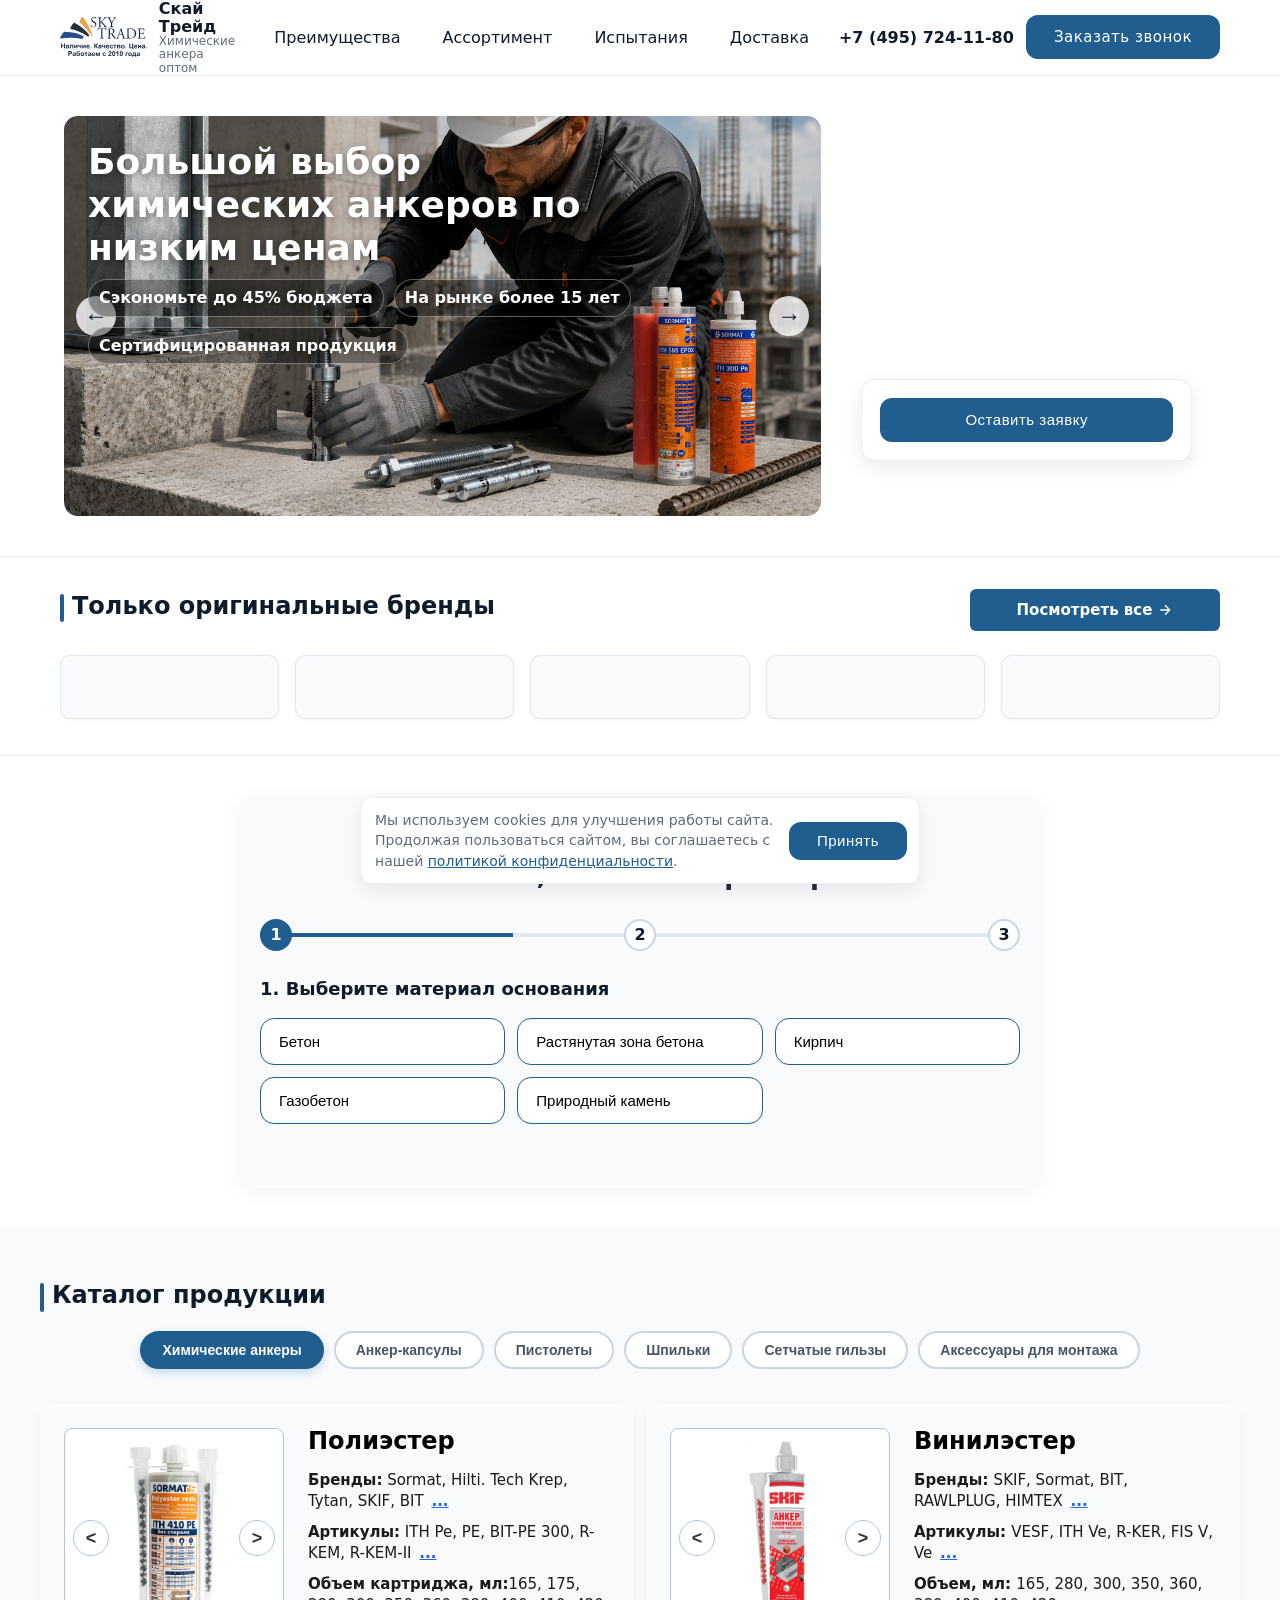
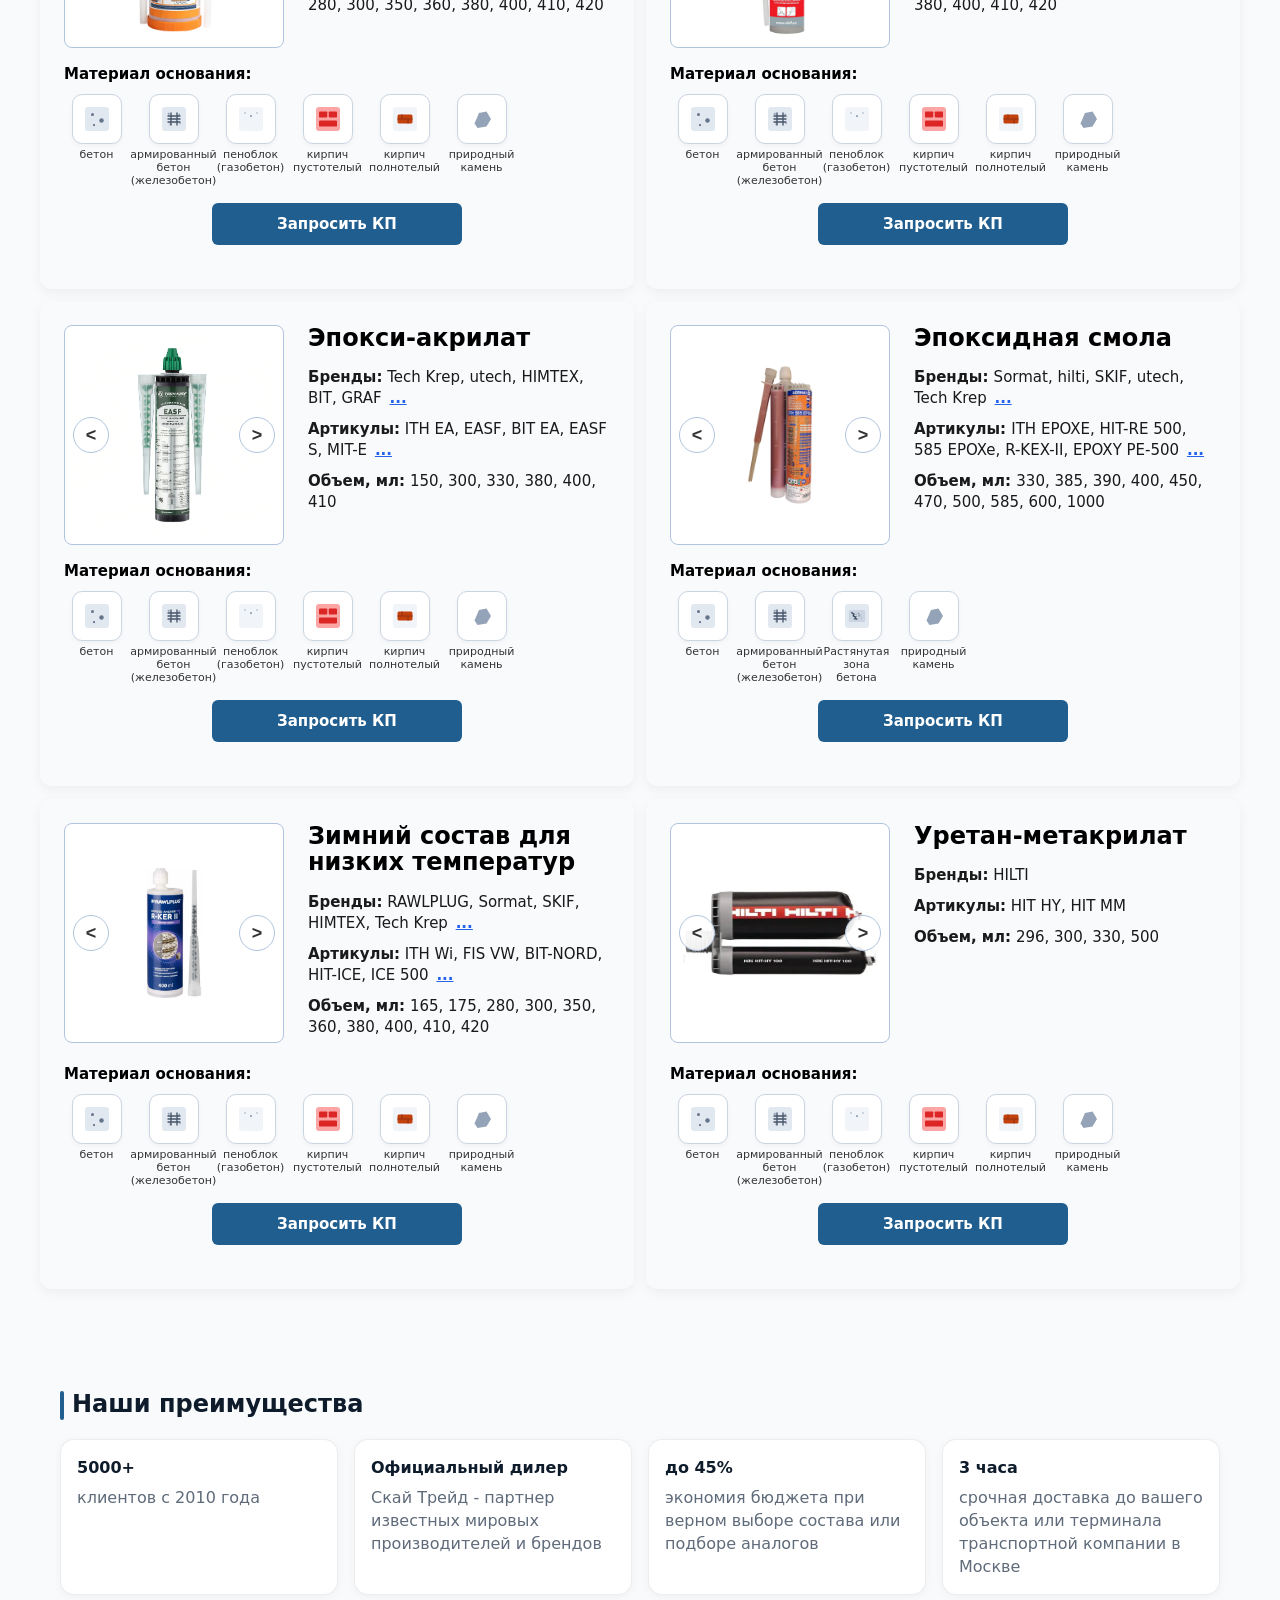
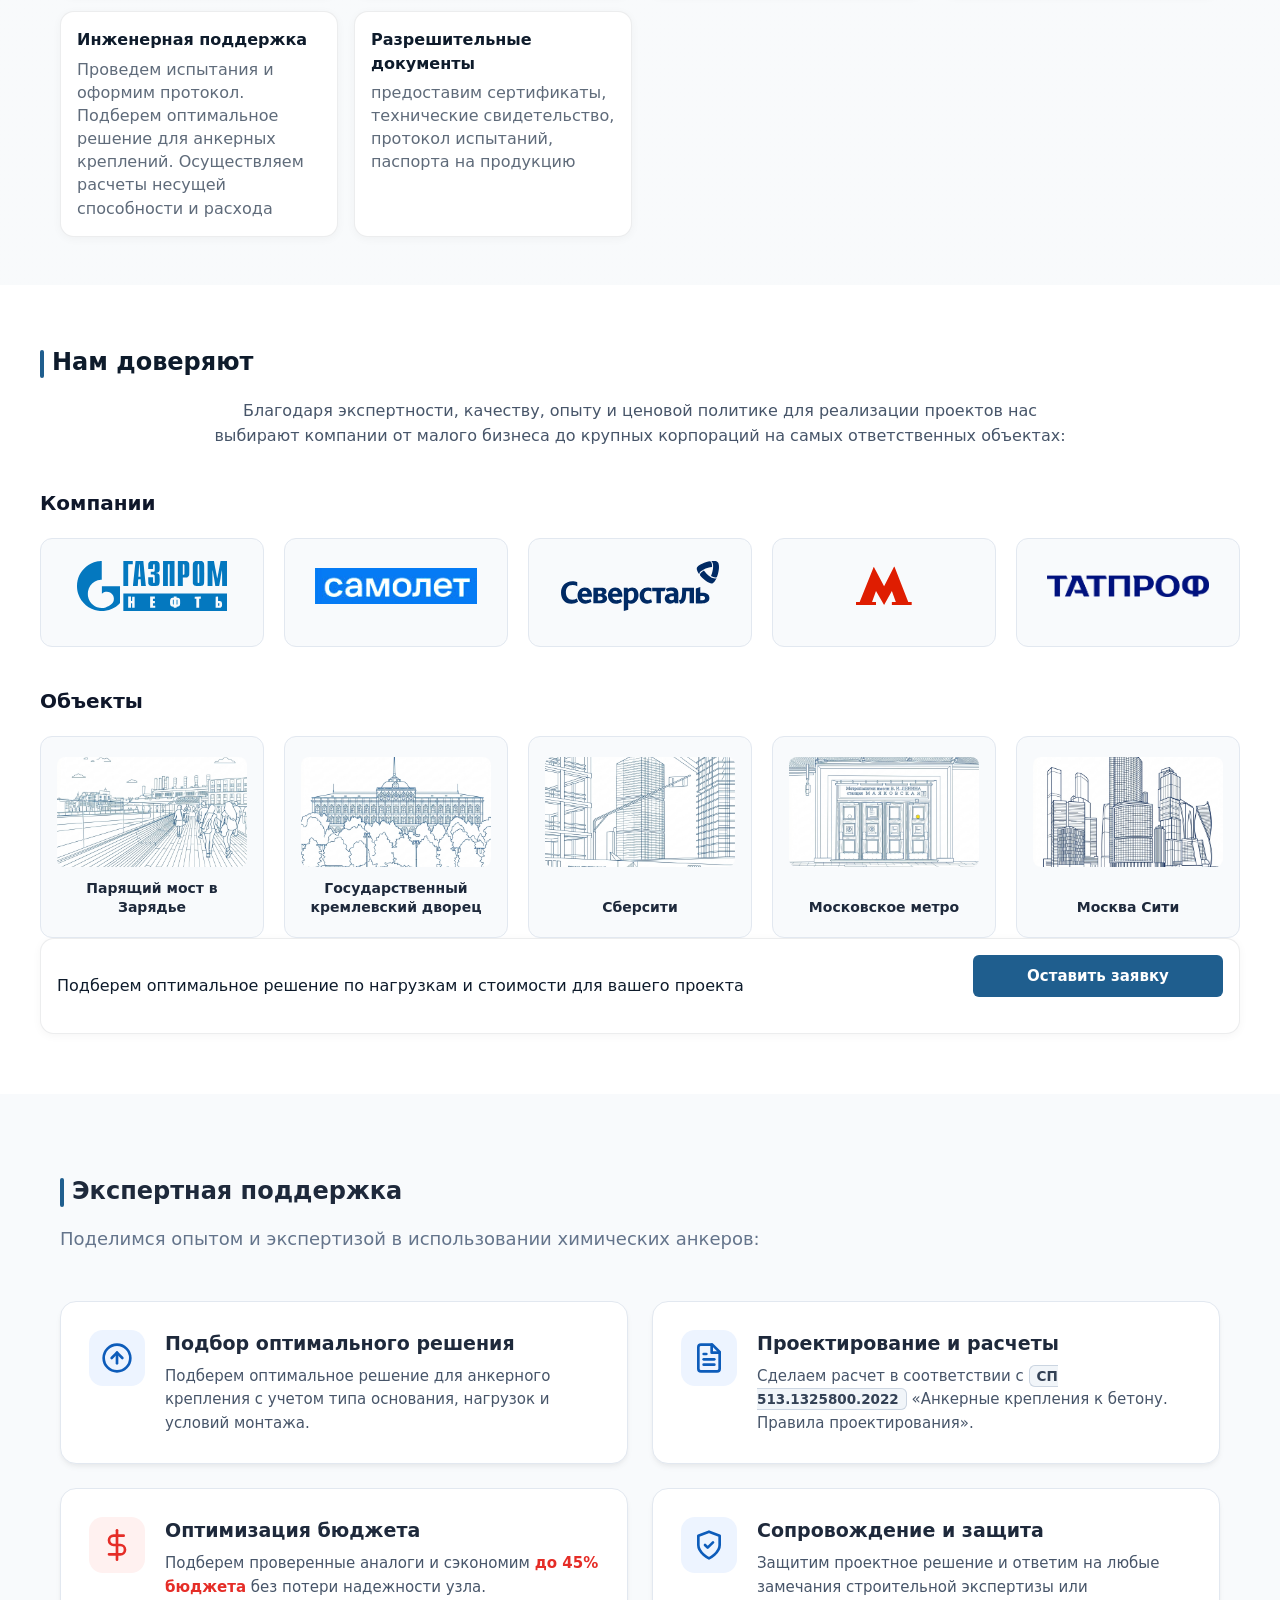
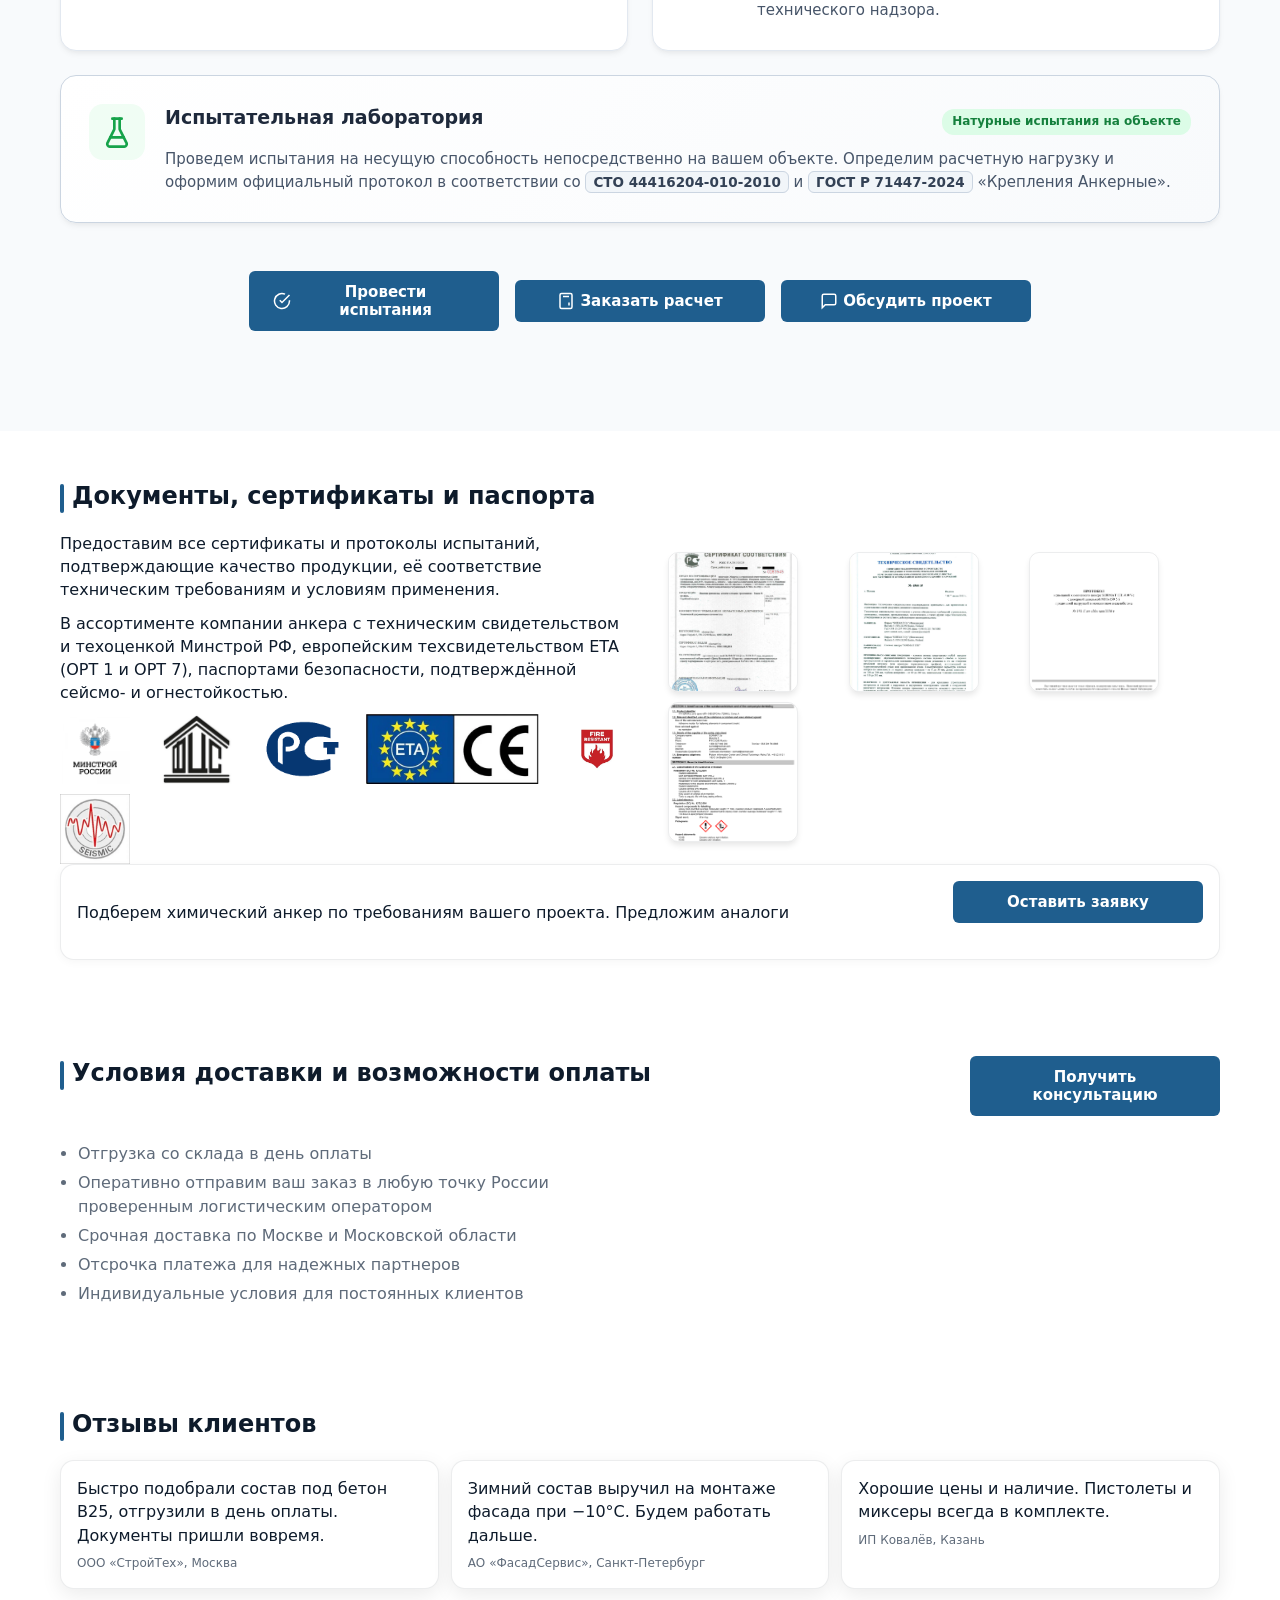
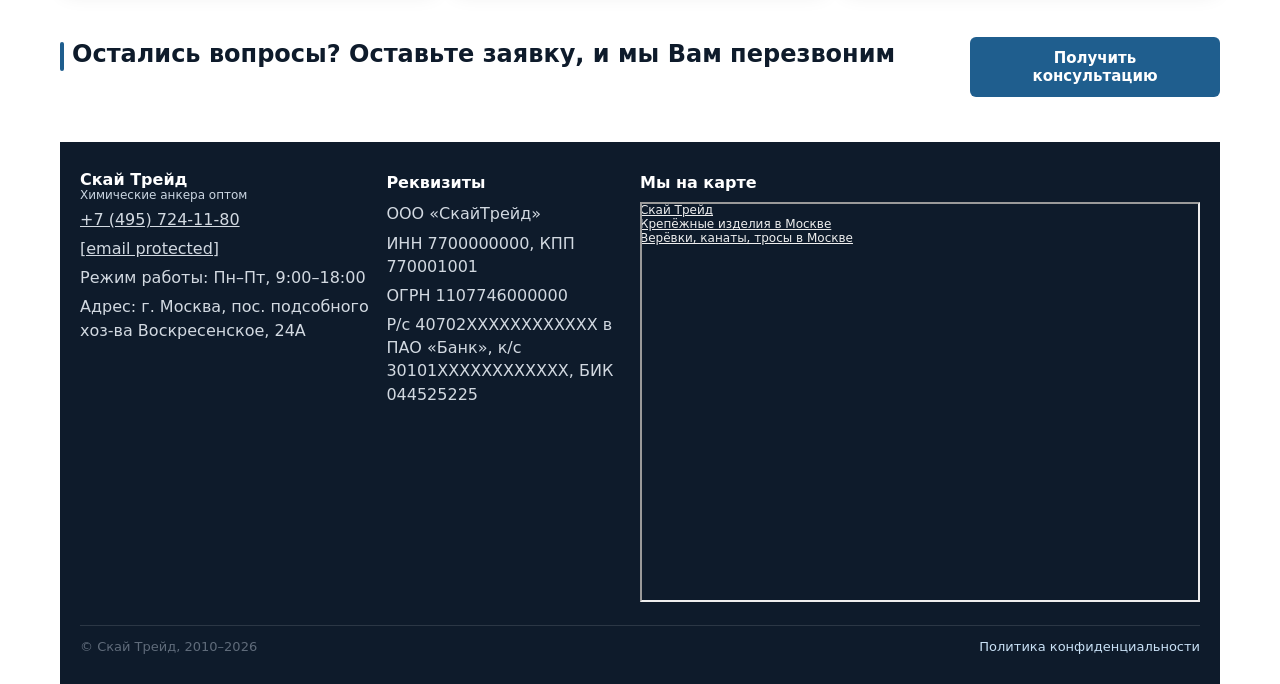
==== commit 3f9e2976: "09/09/26v6" ====
--- a/index.html
+++ b/index.html
@@ -1299,7 +1299,7 @@
             <span class="card-label">Москва Сити</span>
           </div>
         </div>
-        <div class="card card--note">
+        <div class="card card--objects">
           <p>Подберем оптимальное решение по нагрузкам и стоимости для вашего проекта</p>
           <button class="btn-order js-open-form-popup" data-title="Оставить заявку" href="#lead">Оставить
             заявку</button>
--- a/css/styles.css
+++ b/css/styles.css
@@ -2382,6 +2382,7 @@
   gap: 12px;
   align-items: center;
   margin: 0 auto;
+  flex-wrap: wrap;
 }
 
 /* Text blocks */
@@ -2413,6 +2414,17 @@
   justify-content: space-between;
   gap: 10px;
   min-height: 100px;
+  flex-wrap: wrap;
+}
+
+.text {
+  display: flex;
+  flex-direction: column;
+}
+
+.certs_logos img {
+    height: 70px;
+    object-fit: contain;
 }
 
 .certs img {
